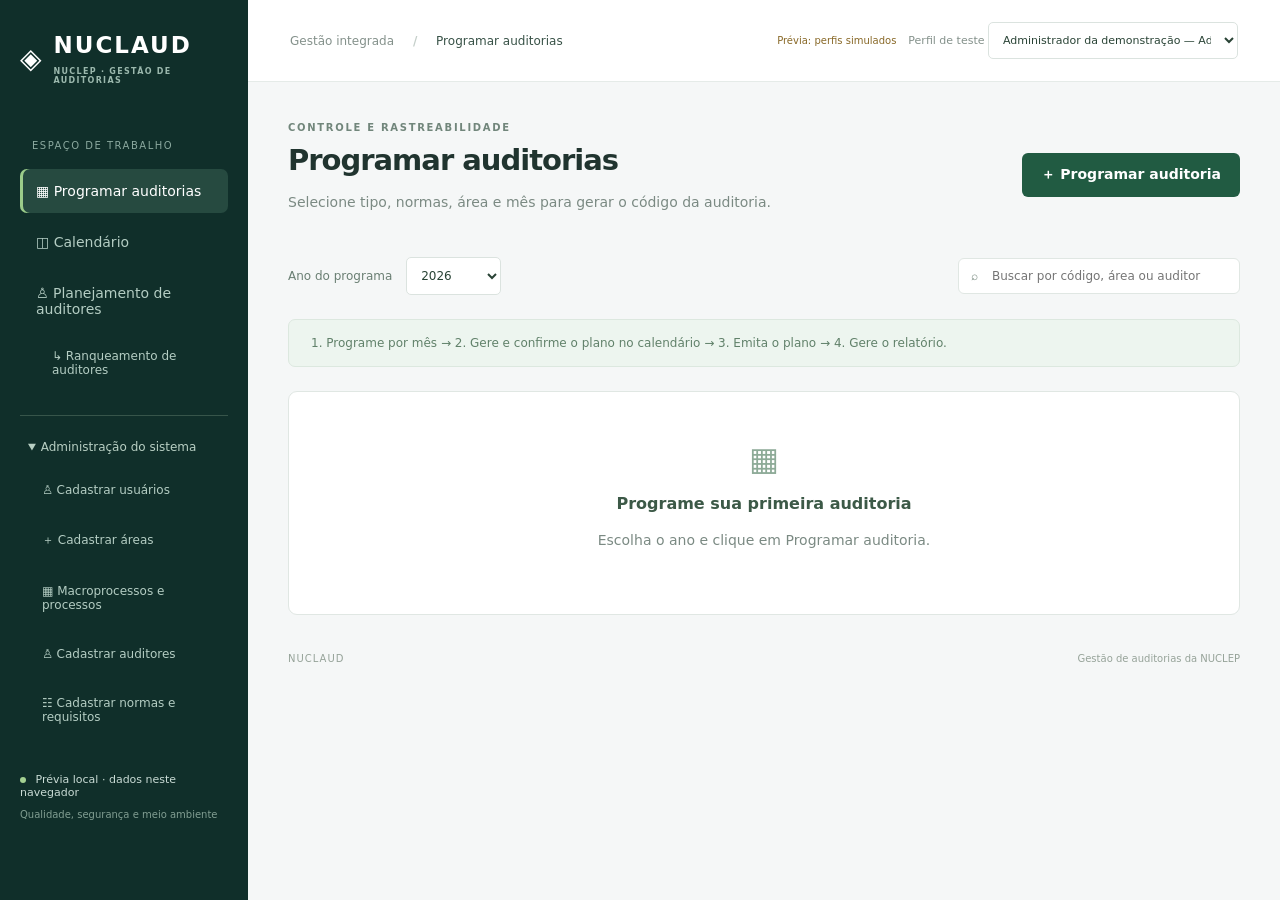
==== index.html @ 2d219d92 "Update NUCLAUD demo from 79e487112616c7c4e8eb3f7d1cf41ae4d2c4b83e" ====
<!doctype html>
<html lang="pt-BR"><head><meta charset="utf-8"><meta name="viewport" content="width=device-width,initial-scale=1"><title>NUCLAUD · NUCLEP</title><style>:root{font-family:'DM Sans',system-ui,sans-serif;color:#20342f;background:#f5f7f7;font-size:14px}*{box-sizing:border-box}body{margin:0}button,input,select,textarea{font:inherit}button{cursor:pointer}aside{position:fixed;width:248px;inset:0 auto 0 0;background:#102f2a;color:#c9dbd5;padding:32px 20px}.brand{display:flex;gap:12px;align-items:center;font-size:28px;color:#fff;text-decoration:none;font-weight:700}.brand>span{font-size:23px;letter-spacing:2px}.brand small{display:block;font-size:8px;letter-spacing:1.3px;margin-top:9px;color:#9bb8ad}.nav-label{font-size:10px;letter-spacing:1.5px;margin:55px 12px 18px;color:#8ba99f}nav button{display:block;border:0;background:none;color:#b4cdc3;width:100%;text-align:left;padding:14px 16px;border-radius:7px;margin:7px 0}nav button.active{background:#264a40;color:#fff;box-shadow:inset 3px 0 #9bcc8a}.sidebar-bottom{position:absolute;bottom:30px;left:24px;font-size:11px}.sidebar-bottom small{display:block;color:#819e92;font-size:10px;margin-top:10px}.dot{display:inline-block;width:6px;height:6px;border-radius:50%;background:#a4d192;margin-right:6px}main{margin-left:248px}header{height:82px;background:white;border-bottom:1px solid #e5ebe8;padding:0 42px;display:flex;align-items:center;justify-content:space-between;color:#84918b;font-size:12px}header b{margin:0 15px;color:#c5cfca}#breadcrumb{color:#385247}.company{display:flex;align-items:center;gap:18px;font-weight:700;letter-spacing:2px;color:#284b3b}.avatar{background:#eaf1eb;border-radius:50%;padding:12px;font-size:11px;letter-spacing:0}.content{max-width:1500px;margin:auto;padding:40px}.heading{display:flex;align-items:center;justify-content:space-between;gap:20px}.eyebrow{color:#71867b;letter-spacing:1.7px;font-size:10px;font-weight:700}h1{font-size:29px;letter-spacing:-1px;margin:10px 0}p{color:#7b8a83;line-height:1.6}.primary{background:#215b42;color:white;border:0;border-radius:6px;padding:13px 19px;font-weight:600}.secondary{background:white;border:1px solid #dce4df;padding:10px 16px;border-radius:6px;color:#456052}.toolbar{display:flex;justify-content:space-between;align-items:center;margin:30px 0 24px;font-size:12px;color:#6a7f73}.toolbar select{margin-left:10px;min-width:95px}.search{background:#fff;border:1px solid #e0e7e3;border-radius:6px;padding:0 12px}.search input{border:0;width:245px}input,select,textarea{padding:10px;border:1px solid #dbe3df;border-radius:5px;background:#fff;color:#294335;max-width:100%}input:focus,select:focus,textarea:focus{outline:2px solid #9dc5ac}.stats{display:grid;grid-template-columns:repeat(4,1fr);gap:18px;margin-bottom:30px}.stat,.panel,.month{background:white;border:1px solid #e0e7e3;border-radius:9px}.stat{padding:22px}.stat label{color:#738378;font-size:12px}.stat strong{display:block;font-size:34px;margin:15px 0 6px;letter-spacing:-1px}.stat small{color:#8c9b92;font-size:11px}.stat .icon{float:right;color:#54836a;background:#edf4ef;padding:7px;border-radius:6px}.panel{overflow:hidden;margin-bottom:24px}.panel-head{display:flex;justify-content:space-between;align-items:center;padding:22px 24px;border-bottom:1px solid #edf0ee}.panel h2{font-size:16px;margin:0}.panel-head span{font-size:11px;color:#7f9185}table{width:100%;border-collapse:collapse;text-align:left}th{font-size:10px;letter-spacing:.7px;text-transform:uppercase;background:#fafcfb;color:#819186;padding:14px 22px}td{padding:20px 22px;border-top:1px solid #edf1ee;font-size:12px}td strong{display:block;color:#2d4939;margin-bottom:7px}td small{color:#849288}.tag{display:inline-block;background:#edf3ef;color:#547260;padding:5px 8px;border-radius:5px;font-size:10px;margin:2px}.tag.Programada{background:#edf0fa;color:#6475ac}.tag.Planejada{background:#fff4db;color:#a27c2b}.tag.Concluída{background:#eaf4eb;color:#418558}.text-button{border:0;background:none;color:#326d4b;font-weight:600;padding:7px}.empty{text-align:center;padding:48px 20px;color:#7c8e82}.empty .symbol{font-size:32px;color:#8daa97;margin-bottom:14px}.empty h3{color:#3c5947;font-size:16px}.months{display:grid;grid-template-columns:repeat(3,1fr);gap:18px}.month{padding:19px;min-height:145px}.month h3{margin:0 0 17px;font-size:14px}.month small{color:#8b9a90}.audit-card{display:block;width:100%;text-align:left;background:#f2f6f3;border:0;border-left:3px solid #7fa98b;padding:12px;margin:10px 0;color:#385b44;border-radius:3px}.audit-card small{display:block;margin-top:6px}.detail{padding:25px;display:grid;grid-template-columns:1fr 1fr;gap:22px}.detail label{display:block;color:#819186;font-size:11px;margin-bottom:7px}.detail p{margin:0;color:#38503f;white-space:pre-wrap}.detail .wide{grid-column:1/-1}.notice{padding:16px 22px;border:1px solid #dce8df;background:#edf5ef;border-radius:7px;color:#61816a;font-size:12px;margin-bottom:24px}footer{display:flex;justify-content:space-between;font-size:10px;color:#96a399;margin-top:38px;letter-spacing:1px}footer span{letter-spacing:0}dialog{border:0;border-radius:12px;width:740px;max-width:95vw;padding:28px;box-shadow:0 30px 100px #102f2a33}dialog::backdrop{background:#102f2a88}.modal-head{display:flex;justify-content:space-between;align-items:center;margin-bottom:25px}h2{margin:9px 0}.modal-head button{border:0;background:none;font-size:25px;color:#7a8e80}#fields{display:grid;grid-template-columns:1fr 1fr;gap:17px}#fields label{display:flex;flex-direction:column;gap:8px;font-size:12px;color:#506d59}#fields .wide{grid-column:1/-1}textarea{resize:vertical;min-height:85px}.checks{display:flex;flex-wrap:wrap;gap:14px}.checks label{flex-direction:row!important;align-items:center}#error{color:#b44545}.actions{display:flex;justify-content:flex-end;gap:10px;margin-top:24px}#toast{position:fixed;bottom:25px;right:25px;background:#215b42;color:white;border-radius:7px;padding:15px;display:none}.table-wrap{overflow:auto}@media(max-width:1000px){aside{width:200px}.brand>span{font-size:18px}main{margin-left:200px}.content{padding:25px}.stats{grid-template-columns:repeat(2,1fr)}.months{grid-template-columns:repeat(2,1fr)}}@media(max-width:650px){aside{position:static;width:100%;padding:18px}.nav-label,.sidebar-bottom{display:none}nav{display:flex;flex-wrap:wrap;margin-top:15px}nav button{width:auto;font-size:11px;padding:10px}.brand small{font-size:8px}main{margin:0}header{height:55px;padding:15px}.content{padding:20px}.heading{align-items:flex-start}h1{font-size:23px}.heading .primary{font-size:11px;padding:12px;white-space:nowrap}.toolbar{gap:10px;flex-wrap:wrap}.search input{width:210px}.months{grid-template-columns:1fr}.stat{padding:15px}.detail{grid-template-columns:1fr}#fields{grid-template-columns:1fr}#fields .wide{grid-column:auto}}@media print{aside,header,.toolbar,.heading button,footer,.text-button{display:none}main{margin:0}.content{padding:0}.panel{break-inside:avoid}body{background:white}}
button:disabled{opacity:.4;cursor:not-allowed}.calendar-item{border-top:1px solid #e7eee9;padding:6px 0 12px}.calendar-item .text-button{font-size:11px}.detail-actions{display:flex;flex-wrap:wrap;gap:8px;justify-content:flex-end}#print-document{display:none}@media print{body.printing-document aside,body.printing-document main,body.printing-document dialog,body.printing-document #toast{display:none!important}body.printing-document #print-document{display:block;padding:20px}#print-document pre{font:14px system-ui;white-space:pre-wrap;line-height:1.7}#print-document td{white-space:pre-wrap}}
.catalog-row{padding:18px 24px;border-top:1px solid #edf1ee}.requirement-options label{display:flex!important;flex-direction:row!important;align-items:flex-start;margin:12px 0}.requirement-options input{margin:3px 5px 0 0}#registered-selections{background:#f7faf8;padding:18px;border-radius:8px}#registered-selections>label{margin-bottom:18px}.checks{margin-bottom:15px}
.qualification-row{border:1px solid #dce6df;border-radius:6px;padding:14px;margin:12px 0;display:flex;flex-wrap:wrap;gap:25px}.qualification-row legend{font-weight:600;color:#385b44}.qualification-row label{flex-direction:row!important;align-items:center}
.multi-field{min-width:0}.field-label{display:block;font-size:12px;color:#506d59;margin-bottom:8px}.multi-field details{border:1px solid #dbe3df;border-radius:5px;background:white}.multi-field summary{padding:12px;cursor:pointer;line-height:1.5;overflow-wrap:anywhere;color:#294335;font-size:13px}.multi-options{max-height:220px;overflow:auto;border-top:1px solid #e2e9e5;padding:10px}.multi-options label{display:flex!important;flex-direction:row!important;align-items:center;padding:8px 3px}.multi-options p{font-size:12px}
.inline-register{padding:24px;border-bottom:1px solid #e1e9e4;background:#f7faf8}.inline-register>label{display:block;font-size:12px;font-weight:600;margin-bottom:10px}.inline-register>div{display:flex;gap:12px;align-items:center;flex-wrap:wrap}.inline-register input{flex:1;min-width:180px}.inline-register p{margin:10px 0 0;color:#326f4b;min-height:20px;font-size:12px}.inline-register .form-error{color:#b44545}
.period-row{display:grid;grid-template-columns:1.4fr 1fr 1fr auto;align-items:end;gap:12px;border:1px solid #dce6df;border-radius:6px;padding:14px;margin-bottom:12px}.period-row label{display:flex;flex-direction:column;gap:8px;font-size:12px}.period-row input{min-width:0;width:100%}nav button.subnav{padding-left:32px;font-size:12px;margin-top:-3px}.panel-head{gap:15px;flex-wrap:wrap}@media(max-width:650px){.period-row{grid-template-columns:1fr 1fr}.period-row label:first-child{grid-column:1/-1}}
.requirement-options{max-height:270px;overflow:auto;border:1px solid #dce6df;border-radius:5px;padding:8px;margin-top:10px}.requirement-options label[hidden]{display:none!important}#requirement-search{width:100%;margin:4px 0}details.catalog-row summary{cursor:pointer;font-weight:600}
[hidden]{display:none!important}#admin-menu{margin-top:24px;border-top:1px solid #37554a;padding-top:16px}#admin-menu>summary{font-size:12px;color:#b8cfc3;cursor:pointer;padding:8px}#admin-menu button{font-size:12px;padding-left:22px}.identity-controls{display:flex;align-items:center;gap:12px;font-size:12px;flex-wrap:wrap}.identity-controls label{font-size:11px}.identity-controls select{max-width:250px}.demo-label{color:#886827;font-size:10px}.auth-form{padding:28px;max-width:520px}.auth-form label{display:flex;flex-direction:column;gap:8px;margin-bottom:18px}#auth-error{color:#b44545}.sidebar-bottom{position:static;margin-top:35px}aside{overflow:auto}.notice code{user-select:all;font-size:15px}
.finding-list{padding:22px}.finding-card{border:1px solid #d9e3dc;border-radius:7px;margin-bottom:18px;overflow:hidden}.finding-card-heading{display:flex;justify-content:space-between;gap:12px;background:#edf3ef;padding:13px 16px;color:#294b37;font-size:12px}.finding-field{padding:12px 16px;border-top:1px solid #edf1ee}.finding-field h4{margin:0 0 7px;font-size:11px;color:#5b7363}.finding-field p{white-space:pre-wrap;overflow-wrap:anywhere;margin:0;color:#294335}#finding-details label{margin-bottom:15px}#finding-details .multi-field{margin-bottom:18px}
@page{size:A4;margin:16mm 14mm}
@media print{
 html,body{background:#fff!important;color:#172b22!important;font-family:Arial,Helvetica,sans-serif!important;-webkit-print-color-adjust:exact;print-color-adjust:exact}
 body.printing-document>aside,body.printing-document>main,body.printing-document>dialog,body.printing-document>#toast{display:none!important}
 body.printing-document #print-document{display:block!important;width:auto!important;margin:0!important;padding:0!important}
 .audit-document{font:10pt/1.45 Arial,Helvetica,sans-serif;color:#172b22;overflow-wrap:anywhere}
 .audit-document p{color:#243a2d;line-height:1.45;margin:5px 0 10px}
 .doc-header{display:grid;grid-template-columns:minmax(0,1fr) 55mm;gap:8mm;padding:0 0 4mm;border-bottom:2px solid #215b42;margin-bottom:5mm;break-inside:avoid}
 .doc-brand{font-size:17pt;font-weight:700;letter-spacing:1px;color:#215b42}.doc-brand span{font-size:9pt;letter-spacing:2px;margin-left:5mm;color:#65786b}
 .audit-document h1{font-size:19pt;line-height:1.2;margin:4mm 0 2mm;letter-spacing:-.3px;color:#163d28}
 .doc-reference{text-align:right;display:flex;flex-direction:column;gap:2mm;padding-top:2mm}.doc-reference strong{font-size:11pt}.doc-reference span{font-size:9pt;color:#54705b}.doc-reference small{font-size:8pt;color:#6d7d72}
 .doc-section{margin:0 0 2mm}.doc-section>h2{font-size:12pt;color:#215b42;background:#edf3ef;padding:1.5mm 3mm;border-left:3px solid #215b42;margin:0 0 2mm;break-after:avoid}
 .doc-info{display:grid;grid-template-columns:minmax(0,1fr) minmax(0,1fr);gap:2mm 7mm;margin:0}.doc-info>div{break-inside:avoid;min-width:0}.doc-info dt{font-size:8pt;font-weight:bold;text-transform:uppercase;letter-spacing:.3px;color:#5a7161;margin-bottom:1mm}.doc-info dd{white-space:pre-wrap;font-size:10pt;margin:0;overflow-wrap:anywhere}
 .doc-table{width:100%;table-layout:fixed;border-collapse:collapse;margin:2mm 0 3mm}.doc-table thead{display:table-header-group}.doc-table th{padding:2mm;font-size:8pt;letter-spacing:.3px;background:#edf3ef;color:#3c5945;border:1px solid #d7e0da}.doc-table td{padding:2mm;font-size:9pt;border:1px solid #d7e0da;color:#243a2d;white-space:normal!important}.doc-table tr{break-inside:avoid}
 .doc-requirements{padding-left:5mm;margin:0}.doc-requirements li{padding:0 0 1mm;break-inside:avoid;line-height:1.5}
 .doc-counts{display:flex;flex-wrap:wrap;gap:2mm 5mm;font-size:8pt;padding:0 0 3mm;color:#546d5b}
 .audit-document .finding-card{border:1px solid #cbd9cf;border-radius:0;margin:0 0 5mm;break-inside:avoid;overflow:visible}.audit-document .finding-card-heading{background:#edf3ef;padding:2.5mm 3mm;font-size:9pt;break-after:avoid}.audit-document .finding-field{padding:2.5mm 3mm}.audit-document .finding-field h4{font-size:8pt;font-weight:bold;margin:0 0 1mm;break-after:avoid;color:#4c6755}.audit-document .finding-field p{font-size:9.5pt;white-space:pre-wrap;margin:0;orphans:3;widows:3}
 .doc-text{white-space:pre-wrap;orphans:3;widows:3}.doc-footer{border-top:1px solid #cbd9cf;margin-top:3mm;padding-top:2mm;display:flex;justify-content:space-between;gap:4mm;font-size:8pt;color:#637b6a;break-inside:avoid}
}

@media print{.doc-signature{margin:8mm 0 4mm;display:flex;flex-direction:column;align-items:center;gap:2mm;break-inside:avoid;font-size:9pt}.doc-signature>div{width:90mm;border-top:1px solid #456052}.doc-signature>span{font-size:8pt}}
.multi-done{display:block;margin:8px auto}.checks input[type=radio]{accent-color:#215b42}

.finding-heading-label{display:flex;align-items:center;gap:5px;flex-wrap:wrap}.finding-card-heading{align-items:center}.report-validation{white-space:pre-wrap;color:#953a32;border-color:#d7a29b;background:#fff3f0}#fields .finding-list{padding:0}#fields .finding-heading-label{flex-direction:row}
@media print{.finding-card-heading button{display:none!important}}

.finding-actions{display:flex;flex-wrap:wrap;gap:4px}.text-button.danger{color:#a03329}.calendar-legend{display:flex;flex-wrap:wrap;gap:10px;margin:0 0 20px;font-size:11px}.calendar-legend>span{padding:9px 12px;border-radius:5px}.audit-color-quality{background:#dfedff;color:#174b80;border-left-color:#4083c4}.audit-color-nuclear{background:#ffead5;color:#844414;border-left-color:#d77c28}.audit-color-sms{background:#def0df;color:#275a32;border-left-color:#4e995d}.audit-color-asme{background:#fff3bf;color:#705a0c;border-left-color:#c5a728}.audit-color-completed{background:#e1e3e6;color:#49515a;border-left-color:#818995}.audit-card small{color:inherit;opacity:.85}@media print{.finding-actions{display:none!important}}

.calendar-filter{display:flex;align-items:center;gap:12px;flex-wrap:wrap;margin-bottom:20px}.calendar-filter label{font-weight:600;font-size:12px}
</style></head>
<body><aside><a class="brand" href="#">◈ <span>NUCLAUD<small>NUCLEP · GESTÃO DE AUDITORIAS</small></span></a><div class="nav-label">ESPAÇO DE TRABALHO</div><nav><button data-admin-only data-view="schedule" class="active">▦ Programar auditorias</button><button data-view="calendar">◫ Calendário</button><button data-admin-only data-view="planning">♙ Planejamento de auditores</button><button data-admin-only data-view="ranking" class="subnav">↳ Ranqueamento de auditores</button><details id="admin-menu" data-admin-only open><summary>Administração do sistema</summary><button data-view="users">♙ Cadastrar usuários</button><button data-view="areas">＋ Cadastrar áreas</button><button data-view="processes">▦ Macroprocessos e processos</button><button data-view="auditors">♙ Cadastrar auditores</button><button data-view="requirements">☷ Cadastrar normas e requisitos</button></details></nav><div class="sidebar-bottom"><span class="dot"></span> Prévia local · dados neste navegador<small>Qualidade, segurança e meio ambiente</small></div></aside>
<main><header><span>Gestão integrada <b>/</b> <span id="breadcrumb">Visão geral</span></span><div id="identity-controls" class="identity-controls"></div></header><section class="content"><div class="heading"><div><div class="eyebrow">CONTROLE E RASTREABILIDADE</div><h1 id="page-title">Visão geral das auditorias</h1><p id="subtitle">Do planejamento à constatação, tudo em um só lugar.</p></div><button class="primary" id="new-audit">＋ Programar auditoria</button></div><div class="toolbar"><label>Ano do programa <select id="year"></select></label><label class="search">⌕ <input id="search" placeholder="Buscar por código, área ou auditor"></label></div><div id="app" aria-live="polite"></div><footer>NUCLAUD <span>Gestão de auditorias da NUCLEP</span></footer></section></main>
<dialog id="modal"><form id="form"><div class="modal-head"><div><div class="eyebrow">NUCLAUD</div><h2 id="modal-title"></h2></div><button type="button" class="close" aria-label="Fechar">×</button></div><div id="fields"></div><p id="error" role="alert"></p><div class="actions"><button type="button" class="close secondary">Cancelar</button><button class="primary" type="submit">Salvar registro</button></div></form></dialog><div id="toast" role="status"></div><section id="print-document"></section><script>(function(root){
  function canManage(user,audit){return !!user&&(user.role==='admin'||user.auditor_id!=null&&Number((audit.plan||audit).lead_id)===Number(user.auditor_id));}
  function checkUpdate(user,previous,updated){
    if(user.role==='admin')return;
    if(previous.status==='Concluída')throw Error('Somente administradores podem alterar um relatório concluído.');
    if(!canManage(user,previous))throw Error('Você só pode gerar planos e relatórios das auditorias em que é líder.');
    const oldPlan=previous.plan||previous,newPlan=updated.plan;
    if(newPlan){const dates=new Set(['date','periods','confirmed']);const keys=previous.plan?new Set([...Object.keys(oldPlan),...Object.keys(newPlan)]):new Set(Object.keys(newPlan));for(const key of keys)if(!dates.has(key)&&JSON.stringify(oldPlan[key])!==JSON.stringify(newPlan[key]))throw Error('O auditor líder só pode alterar os dias e horários do plano.');}
    const allowed=new Set(['plan','report','status','id']);
    for(const key of new Set([...Object.keys(previous),...Object.keys(updated)]))if(!allowed.has(key)&&JSON.stringify(previous[key])!==JSON.stringify(updated[key]))throw Error('Somente administradores podem alterar a programação.');
    if(!updated.plan||Number(updated.plan.lead_id)!==Number(user.auditor_id))throw Error('O usuário não pode transferir a liderança da auditoria.');
  }
  const api={canManage,checkUpdate};root.NuclaudAccess=api;if(typeof module!=='undefined')module.exports=api;
})(globalThis);
</script><script>globalThis.NUCLAUD_REQUIREMENT_CATALOG={
  "retrieved_on": "2026-10-21",
  "excluded_norms": [
    "ASME III",
    "Secretaria Naval"
  ],
  "batches": [
    {
      "norm": "ISO 9001:2015",
      "edition": "2015",
      "source": "https://webstore.ansi.org/preview-pages/ISO/preview_ISO+9001-2015.pdf",
      "source_sha256": "f0eedd04bf17c86a3222410baf7a532f912eb1ef13ae6dc1af3fbb879c9cb3e2",
      "scope": "Códigos das seções 4 a 10 e subseções presentes no sumário da prévia oficial; não inclui subdivisões que não aparecem no sumário.",
      "codes": [
        "4",
        "4.1",
        "4.2",
        "4.3",
        "4.4",
        "5",
        "5.1",
        "5.1.1",
        "5.1.2",
        "5.2",
        "5.2.1",
        "5.2.2",
        "5.3",
        "6",
        "6.1",
        "6.2",
        "6.3",
        "7",
        "7.1",
        "7.1.1",
        "7.1.2",
        "7.1.3",
        "7.1.4",
        "7.1.5",
        "7.1.6",
        "7.2",
        "7.3",
        "7.4",
        "7.5",
        "7.5.1",
        "7.5.2",
        "7.5.3",
        "8",
        "8.1",
        "8.2",
        "8.2.1",
        "8.2.2",
        "8.2.3",
        "8.2.4",
        "8.3",
        "8.3.1",
        "8.3.2",
        "8.3.3",
        "8.3.4",
        "8.3.5",
        "8.3.6",
        "8.4",
        "8.4.1",
        "8.4.2",
        "8.4.3",
        "8.5",
        "8.5.1",
        "8.5.2",
        "8.5.3",
        "8.5.4",
        "8.5.5",
        "8.5.6",
        "8.6",
        "8.7",
        "9",
        "9.1",
        "9.1.1",
        "9.1.2",
        "9.1.3",
        "9.2",
        "9.3",
        "9.3.1",
        "9.3.2",
        "9.3.3",
        "10",
        "10.1",
        "10.2",
        "10.3"
      ],
      "titles": {
        "4": "Contexto da organização",
        "4.1": "Organização e contexto",
        "4.2": "Partes interessadas",
        "4.3": "Escopo do sistema de gestão da qualidade",
        "4.4": "Sistema de gestão da qualidade e processos",
        "5": "Liderança",
        "5.1": "Liderança e comprometimento",
        "5.1.1": "Comprometimento da liderança — disposições gerais",
        "5.1.2": "Foco no cliente",
        "5.2": "Política da qualidade",
        "5.2.1": "Estabelecimento da política da qualidade",
        "5.2.2": "Comunicação da política da qualidade",
        "5.3": "Papéis, responsabilidades e autoridades",
        "6": "Planejamento",
        "6.1": "Riscos e oportunidades",
        "6.2": "Objetivos da qualidade e planejamento",
        "6.3": "Planejamento de mudanças",
        "7": "Apoio",
        "7.1": "Recursos",
        "7.1.1": "Recursos — disposições gerais",
        "7.1.2": "Pessoas",
        "7.1.3": "Infraestrutura",
        "7.1.4": "Ambiente para operação dos processos",
        "7.1.5": "Recursos de monitoramento e medição",
        "7.1.6": "Conhecimento organizacional",
        "7.2": "Competência",
        "7.3": "Conscientização",
        "7.4": "Comunicação",
        "7.5": "Informação documentada",
        "7.5.1": "Informação documentada — disposições gerais",
        "7.5.2": "Criação e atualização de documentos",
        "7.5.3": "Controle da informação documentada",
        "8": "Operação",
        "8.1": "Planejamento e controle operacional",
        "8.2": "Requisitos de produtos e serviços",
        "8.2.1": "Comunicação com o cliente",
        "8.2.2": "Determinação dos requisitos de produtos e serviços",
        "8.2.3": "Análise crítica dos requisitos de produtos e serviços",
        "8.2.4": "Mudanças nos requisitos de produtos e serviços",
        "8.3": "Projeto e desenvolvimento",
        "8.3.1": "Projeto e desenvolvimento — disposições gerais",
        "8.3.2": "Planejamento do projeto e desenvolvimento",
        "8.3.3": "Entradas de projeto e desenvolvimento",
        "8.3.4": "Controles de projeto e desenvolvimento",
        "8.3.5": "Saídas de projeto e desenvolvimento",
        "8.3.6": "Mudanças de projeto e desenvolvimento",
        "8.4": "Controle de fornecimento externo",
        "8.4.1": "Fornecimento externo — disposições gerais",
        "8.4.2": "Tipo e extensão dos controles de fornecimento",
        "8.4.3": "Informações para provedores externos",
        "8.5": "Produção e prestação de serviços",
        "8.5.1": "Controle da produção e da prestação de serviços",
        "8.5.2": "Identificação e rastreabilidade",
        "8.5.3": "Propriedade de clientes ou provedores externos",
        "8.5.4": "Preservação",
        "8.5.5": "Atividades após a entrega",
        "8.5.6": "Controle de mudanças",
        "8.6": "Liberação de produtos e serviços",
        "8.7": "Controle de saídas não conformes",
        "9": "Avaliação de desempenho",
        "9.1": "Monitoramento, medição, análise e avaliação",
        "9.1.1": "Monitoramento e avaliação — disposições gerais",
        "9.1.2": "Satisfação do cliente",
        "9.1.3": "Análise e avaliação",
        "9.2": "Auditoria interna",
        "9.3": "Análise crítica pela direção",
        "9.3.1": "Análise crítica pela direção — disposições gerais",
        "9.3.2": "Entradas da análise crítica pela direção",
        "9.3.3": "Saídas da análise crítica pela direção",
        "10": "Melhoria",
        "10.1": "Melhoria — disposições gerais",
        "10.2": "Não conformidade e ação corretiva",
        "10.3": "Melhoria contínua"
      },
      "inherited_titles": [],
      "title_note": "Títulos curtos em português, resumidos a partir dos tópicos da fonte. Subitens sem título próprio herdam o tópico superior, com o número do item.",
      "import_key": "9c9315c40c332a27496b87ea40b60011fd035d5028c0b94d50c7383d984d74c1"
    },
    {
      "norm": "ISO 14001",
      "edition": "2015",
      "source": "https://webstore.ansi.org/preview-pages/ISO/preview_ISO+14001-2015.pdf",
      "source_sha256": "1544fdddad84846272ae0fb2e4bb97d71980bec67bfc3eea0c312018924eef98",
      "scope": "Códigos das seções 4 a 10 e subseções presentes no sumário da prévia oficial; não inclui subdivisões que não aparecem no sumário.",
      "codes": [
        "4",
        "4.1",
        "4.2",
        "4.3",
        "4.4",
        "5",
        "5.1",
        "5.2",
        "5.3",
        "6",
        "6.1",
        "6.1.1",
        "6.1.2",
        "6.1.3",
        "6.1.4",
        "6.2",
        "6.2.1",
        "6.2.2",
        "7",
        "7.1",
        "7.2",
        "7.3",
        "7.4",
        "7.4.1",
        "7.4.2",
        "7.4.3",
        "7.5",
        "7.5.1",
        "7.5.2",
        "7.5.3",
        "8",
        "8.1",
        "8.2",
        "9",
        "9.1",
        "9.1.1",
        "9.1.2",
        "9.2",
        "9.2.1",
        "9.2.2",
        "9.3",
        "10",
        "10.1",
        "10.2",
        "10.3"
      ],
      "titles": {
        "4": "Contexto da organização",
        "4.1": "Organização e contexto",
        "4.2": "Partes interessadas",
        "4.3": "Escopo do sistema de gestão ambiental",
        "4.4": "Sistema de gestão ambiental",
        "5": "Liderança",
        "5.1": "Liderança e comprometimento",
        "5.2": "Política ambiental",
        "5.3": "Papéis, responsabilidades e autoridades",
        "6": "Planejamento",
        "6.1": "Riscos e oportunidades",
        "6.1.1": "Riscos e oportunidades — disposições gerais",
        "6.1.2": "Aspectos ambientais",
        "6.1.3": "Obrigações de conformidade",
        "6.1.4": "Planejamento de ações",
        "6.2": "Objetivos ambientais e planejamento",
        "6.2.1": "Objetivos ambientais",
        "6.2.2": "Planejamento para atingir objetivos ambientais",
        "7": "Apoio",
        "7.1": "Recursos",
        "7.2": "Competência",
        "7.3": "Conscientização",
        "7.4": "Comunicação",
        "7.4.1": "Comunicação — disposições gerais",
        "7.4.2": "Comunicação interna",
        "7.4.3": "Comunicação externa",
        "7.5": "Informação documentada",
        "7.5.1": "Informação documentada — disposições gerais",
        "7.5.2": "Criação e atualização de documentos",
        "7.5.3": "Controle da informação documentada",
        "8": "Operação",
        "8.1": "Planejamento e controle operacional",
        "8.2": "Preparação e resposta a emergências",
        "9": "Avaliação de desempenho",
        "9.1": "Monitoramento, medição, análise e avaliação",
        "9.1.1": "Monitoramento e avaliação — disposições gerais",
        "9.1.2": "Avaliação de conformidade",
        "9.2": "Auditoria interna",
        "9.2.1": "Auditoria interna — disposições gerais",
        "9.2.2": "Programa de auditoria interna",
        "9.3": "Análise crítica pela direção",
        "10": "Melhoria",
        "10.1": "Melhoria — disposições gerais",
        "10.2": "Não conformidade e ação corretiva",
        "10.3": "Melhoria contínua"
      },
      "inherited_titles": [],
      "title_note": "Títulos curtos em português, resumidos a partir dos tópicos da fonte. Subitens sem título próprio herdam o tópico superior, com o número do item.",
      "import_key": "9cf1307b395b00e13502c9adc669efe2e243a0d9a3f51a4303334cb886115932"
    },
    {
      "norm": "ISO 45001",
      "edition": "2018",
      "source": "https://webstore.ansi.org/preview-pages/ISO/preview_ISO+45001-2018.pdf",
      "source_sha256": "27612e0ef51607f56067b8e0feb9133734e22305e177955d7fa31dd282c5a218",
      "scope": "Códigos das seções 4 a 10 e subseções presentes no sumário da prévia oficial; não inclui subdivisões que não aparecem no sumário.",
      "codes": [
        "4",
        "4.1",
        "4.2",
        "4.3",
        "4.4",
        "5",
        "5.1",
        "5.2",
        "5.3",
        "5.4",
        "6",
        "6.1",
        "6.1.1",
        "6.1.2",
        "6.1.3",
        "6.1.4",
        "6.2",
        "6.2.1",
        "6.2.2",
        "7",
        "7.1",
        "7.2",
        "7.3",
        "7.4",
        "7.4.1",
        "7.4.2",
        "7.4.3",
        "7.5",
        "7.5.1",
        "7.5.2",
        "7.5.3",
        "8",
        "8.1",
        "8.1.1",
        "8.1.2",
        "8.1.3",
        "8.1.4",
        "8.2",
        "9",
        "9.1",
        "9.1.1",
        "9.1.2",
        "9.2",
        "9.2.1",
        "9.2.2",
        "9.3",
        "10",
        "10.1",
        "10.2",
        "10.3"
      ],
      "titles": {
        "4": "Contexto da organização",
        "4.1": "Organização e contexto",
        "4.2": "Trabalhadores e outras partes interessadas",
        "4.3": "Escopo do sistema de gestão de SST",
        "4.4": "Sistema de gestão de SST",
        "5": "Liderança e participação dos trabalhadores",
        "5.1": "Liderança e comprometimento",
        "5.2": "Política de SST",
        "5.3": "Papéis, responsabilidades e autoridades",
        "5.4": "Consulta e participação dos trabalhadores",
        "6": "Planejamento",
        "6.1": "Riscos e oportunidades",
        "6.1.1": "Riscos e oportunidades — disposições gerais",
        "6.1.2": "Identificação de perigos e avaliação de riscos e oportunidades",
        "6.1.3": "Requisitos legais e outros requisitos",
        "6.1.4": "Planejamento de ações",
        "6.2": "Objetivos de SST e planejamento",
        "6.2.1": "Objetivos de SST",
        "6.2.2": "Planejamento para atingir objetivos de SST",
        "7": "Apoio",
        "7.1": "Recursos",
        "7.2": "Competência",
        "7.3": "Conscientização",
        "7.4": "Comunicação",
        "7.4.1": "Comunicação — disposições gerais",
        "7.4.2": "Comunicação interna",
        "7.4.3": "Comunicação externa",
        "7.5": "Informação documentada",
        "7.5.1": "Informação documentada — disposições gerais",
        "7.5.2": "Criação e atualização de documentos",
        "7.5.3": "Controle da informação documentada",
        "8": "Operação",
        "8.1": "Planejamento e controle operacional",
        "8.1.1": "Controle operacional — disposições gerais",
        "8.1.2": "Eliminação de perigos e redução de riscos de SST",
        "8.1.3": "Gestão de mudanças",
        "8.1.4": "Aquisição",
        "8.2": "Preparação e resposta a emergências",
        "9": "Avaliação de desempenho",
        "9.1": "Monitoramento, medição, análise e avaliação",
        "9.1.1": "Monitoramento e avaliação — disposições gerais",
        "9.1.2": "Avaliação de conformidade",
        "9.2": "Auditoria interna",
        "9.2.1": "Auditoria interna — disposições gerais",
        "9.2.2": "Programa de auditoria interna",
        "9.3": "Análise crítica pela direção",
        "10": "Melhoria",
        "10.1": "Melhoria — disposições gerais",
        "10.2": "Incidentes, não conformidades e ações corretivas",
        "10.3": "Melhoria contínua"
      },
      "inherited_titles": [],
      "title_note": "Títulos curtos em português, resumidos a partir dos tópicos da fonte. Subitens sem título próprio herdam o tópico superior, com o número do item.",
      "import_key": "99ec727b80ef96bf1d9fafe545d1688218e9153c52af20ca52950dd546ba92cd"
    },
    {
      "norm": "ANSN 1.16",
      "edition": "Abril/2000 — Portaria CNEN 17/00; documento atualmente publicado como ANSN 1.16",
      "source": "https://www.gov.br/cnen/pt-br/acesso-rapido/normas/grupo-1/ansn-1-16-garantia-da-qualidade-para-a-seguranca-de-usinas-nucleoeletricas-e-outras-instalacoes.pdf",
      "source_sha256": "6915c6a00315d73e139472cc0ff8872795dbb693e0be40bea6f5f29388ff41c8",
      "scope": "Subseções numéricas 4.1 a 4.13 e seus desdobramentos identificados no PDF oficial.",
      "codes": [
        "4.1",
        "4.1.1",
        "4.1.1.1",
        "4.1.1.2",
        "4.1.1.3",
        "4.1.1.4",
        "4.1.2",
        "4.1.2.1",
        "4.1.2.2",
        "4.1.2.3",
        "4.1.2.4",
        "4.1.2.5",
        "4.1.2.6",
        "4.1.2.7",
        "4.1.2.8",
        "4.1.2.9",
        "4.1.2.10",
        "4.1.3",
        "4.1.3.1",
        "4.1.3.2",
        "4.1.3.3",
        "4.1.4",
        "4.1.4.1",
        "4.1.4.2",
        "4.1.5",
        "4.1.5.1",
        "4.2",
        "4.2.1",
        "4.2.2",
        "4.2.3",
        "4.2.4",
        "4.2.4.1",
        "4.2.5",
        "4.3",
        "4.3.1",
        "4.3.1.1",
        "4.3.1.2",
        "4.3.1.3",
        "4.3.1.4",
        "4.3.1.5",
        "4.3.2",
        "4.3.2.1",
        "4.3.3",
        "4.3.3.1",
        "4.3.3.2",
        "4.3.3.3",
        "4.4",
        "4.4.1",
        "4.4.1.1",
        "4.4.1.2",
        "4.4.1.3",
        "4.4.2",
        "4.4.2.1",
        "4.4.2.2",
        "4.4.2.3",
        "4.4.3",
        "4.4.3.1",
        "4.4.3.2",
        "4.4.3.3",
        "4.4.3.4",
        "4.4.3.5",
        "4.5",
        "4.5.1",
        "4.5.1.1",
        "4.5.1.2",
        "4.5.1.3",
        "4.5.1.4",
        "4.5.1.5",
        "4.5.1.6",
        "4.5.2",
        "4.5.2.1",
        "4.5.2.2",
        "4.5.2.3",
        "4.5.3",
        "4.5.3.1",
        "4.5.3.2",
        "4.5.3.3",
        "4.5.3.4",
        "4.5.3.5",
        "4.5.4",
        "4.5.4.1",
        "4.5.4.2",
        "4.5.4.3",
        "4.5.4.4",
        "4.5.4.5",
        "4.5.4.6",
        "4.6",
        "4.6.1",
        "4.6.1.1",
        "4.6.1.2",
        "4.6.2",
        "4.6.2.1",
        "4.6.2.2",
        "4.6.3",
        "4.6.3.1",
        "4.6.3.2",
        "4.6.3.3",
        "4.6.3.4",
        "4.7",
        "4.7.1",
        "4.7.1.1",
        "4.7.1.2",
        "4.7.1.3",
        "4.7.1.4",
        "4.7.2",
        "4.7.2.1",
        "4.7.2.2",
        "4.8",
        "4.8.1",
        "4.8.2",
        "4.8.3",
        "4.9",
        "4.9.1",
        "4.9.1.1",
        "4.9.1.2",
        "4.9.1.3",
        "4.9.1.4",
        "4.9.1.5",
        "4.9.1.6",
        "4.9.2",
        "4.9.2.1",
        "4.9.2.2",
        "4.9.2.3",
        "4.9.2.4",
        "4.9.3",
        "4.9.3.1",
        "4.9.3.2",
        "4.9.3.3",
        "4.9.3.4",
        "4.9.4",
        "4.9.4.1",
        "4.9.4.2",
        "4.9.4.3",
        "4.10",
        "4.10.1",
        "4.10.1.1",
        "4.10.1.2",
        "4.10.1.3",
        "4.10.2",
        "4.10.2.1",
        "4.10.2.2",
        "4.10.2.3",
        "4.10.2.4",
        "4.11",
        "4.11.1",
        "4.11.2",
        "4.11.3",
        "4.12",
        "4.12.1",
        "4.12.1.1",
        "4.12.1.2",
        "4.12.1.3",
        "4.12.2",
        "4.12.2.1",
        "4.12.2.2",
        "4.12.2.3",
        "4.12.2.4",
        "4.12.2.5",
        "4.12.2.6",
        "4.13",
        "4.13.1",
        "4.13.1.1",
        "4.13.1.2",
        "4.13.1.3",
        "4.13.1.4",
        "4.13.1.5",
        "4.13.1.6",
        "4.13.1.7",
        "4.13.2",
        "4.13.2.1",
        "4.13.2.2"
      ],
      "titles": {
        "4.1": "Sistemas de garantia da qualidade",
        "4.1.1": "Obrigatoriedades e responsabilidades",
        "4.1.1.1": "Obrigatoriedades e responsabilidades — item 4.1.1.1",
        "4.1.1.2": "Obrigatoriedades e responsabilidades — item 4.1.1.2",
        "4.1.1.3": "Obrigatoriedades e responsabilidades — item 4.1.1.3",
        "4.1.1.4": "Obrigatoriedades e responsabilidades — item 4.1.1.4",
        "4.1.2": "Diretrizes básicas",
        "4.1.2.1": "Diretrizes básicas — item 4.1.2.1",
        "4.1.2.2": "Diretrizes básicas — item 4.1.2.2",
        "4.1.2.3": "Diretrizes básicas — item 4.1.2.3",
        "4.1.2.4": "Diretrizes básicas — item 4.1.2.4",
        "4.1.2.5": "Diretrizes básicas — item 4.1.2.5",
        "4.1.2.6": "Diretrizes básicas — item 4.1.2.6",
        "4.1.2.7": "Diretrizes básicas — item 4.1.2.7",
        "4.1.2.8": "Diretrizes básicas — item 4.1.2.8",
        "4.1.2.9": "Diretrizes básicas — item 4.1.2.9",
        "4.1.2.10": "Diretrizes básicas — item 4.1.2.10",
        "4.1.3": "Idioma",
        "4.1.3.1": "Idioma — item 4.1.3.1",
        "4.1.3.2": "Idioma — item 4.1.3.2",
        "4.1.3.3": "Idioma — item 4.1.3.3",
        "4.1.4": "Procedimentos, instruções e desenhos",
        "4.1.4.1": "Procedimentos, instruções e desenhos — item 4.1.4.1",
        "4.1.4.2": "Procedimentos, instruções e desenhos — item 4.1.4.2",
        "4.1.5": "Avaliação pela gerência",
        "4.1.5.1": "Avaliação pela gerência — item 4.1.5.1",
        "4.2": "Programas de garantia da qualidade",
        "4.2.1": "Programas de garantia da qualidade — item 4.2.1",
        "4.2.2": "Programas de garantia da qualidade — item 4.2.2",
        "4.2.3": "Programas de garantia da qualidade — item 4.2.3",
        "4.2.4": "Programas de garantia da qualidade — item 4.2.4",
        "4.2.4.1": "Programas de garantia da qualidade — item 4.2.4.1",
        "4.2.5": "Programas de garantia da qualidade — item 4.2.5",
        "4.3": "Organização",
        "4.3.1": "Responsabilidades, autoridades e comunicações",
        "4.3.1.1": "Responsabilidades, autoridades e comunicações — item 4.3.1.1",
        "4.3.1.2": "Responsabilidades, autoridades e comunicações — item 4.3.1.2",
        "4.3.1.3": "Responsabilidades, autoridades e comunicações — item 4.3.1.3",
        "4.3.1.4": "Responsabilidades, autoridades e comunicações — item 4.3.1.4",
        "4.3.1.5": "Responsabilidades, autoridades e comunicações — item 4.3.1.5",
        "4.3.2": "Interfaces organizacionais",
        "4.3.2.1": "Interfaces organizacionais — item 4.3.2.1",
        "4.3.3": "Seleção e treinamento de pessoal",
        "4.3.3.1": "Seleção e treinamento de pessoal — item 4.3.3.1",
        "4.3.3.2": "Seleção e treinamento de pessoal — item 4.3.3.2",
        "4.3.3.3": "Seleção e treinamento de pessoal — item 4.3.3.3",
        "4.4": "Controle de documentos",
        "4.4.1": "Preparação, análise e aprovação de documentos",
        "4.4.1.1": "Preparação, análise e aprovação de documentos — item 4.4.1.1",
        "4.4.1.2": "Preparação, análise e aprovação de documentos — item 4.4.1.2",
        "4.4.1.3": "Preparação, análise e aprovação de documentos — item 4.4.1.3",
        "4.4.2": "Liberação e distribuição de documentos",
        "4.4.2.1": "Liberação e distribuição de documentos — item 4.4.2.1",
        "4.4.2.2": "Liberação e distribuição de documentos — item 4.4.2.2",
        "4.4.2.3": "Liberação e distribuição de documentos — item 4.4.2.3",
        "4.4.3": "Controle de alterações em documentos",
        "4.4.3.1": "Controle de alterações em documentos — item 4.4.3.1",
        "4.4.3.2": "Controle de alterações em documentos — item 4.4.3.2",
        "4.4.3.3": "Controle de alterações em documentos — item 4.4.3.3",
        "4.4.3.4": "Controle de alterações em documentos — item 4.4.3.4",
        "4.4.3.5": "Controle de alterações em documentos — item 4.4.3.5",
        "4.5": "Controle de projeto",
        "4.5.1": "Requisitos gerais de projeto",
        "4.5.1.1": "Requisitos gerais de projeto — item 4.5.1.1",
        "4.5.1.2": "Requisitos gerais de projeto — item 4.5.1.2",
        "4.5.1.3": "Requisitos gerais de projeto — item 4.5.1.3",
        "4.5.1.4": "Requisitos gerais de projeto — item 4.5.1.4",
        "4.5.1.5": "Requisitos gerais de projeto — item 4.5.1.5",
        "4.5.1.6": "Requisitos gerais de projeto — item 4.5.1.6",
        "4.5.2": "Interfaces de projeto",
        "4.5.2.1": "Interfaces de projeto — item 4.5.2.1",
        "4.5.2.2": "Interfaces de projeto — item 4.5.2.2",
        "4.5.2.3": "Interfaces de projeto — item 4.5.2.3",
        "4.5.3": "Verificação de projeto",
        "4.5.3.1": "Verificação de projeto — item 4.5.3.1",
        "4.5.3.2": "Verificação de projeto — item 4.5.3.2",
        "4.5.3.3": "Verificação de projeto — item 4.5.3.3",
        "4.5.3.4": "Verificação de projeto — item 4.5.3.4",
        "4.5.3.5": "Verificação de projeto — item 4.5.3.5",
        "4.5.4": "Alterações de projeto",
        "4.5.4.1": "Alterações de projeto — item 4.5.4.1",
        "4.5.4.2": "Alterações de projeto — item 4.5.4.2",
        "4.5.4.3": "Alterações de projeto — item 4.5.4.3",
        "4.5.4.4": "Alterações de projeto — item 4.5.4.4",
        "4.5.4.5": "Alterações de projeto — item 4.5.4.5",
        "4.5.4.6": "Alterações de projeto — item 4.5.4.6",
        "4.6": "Controle de aquisições",
        "4.6.1": "Requisitos gerais de aquisições",
        "4.6.1.1": "Requisitos gerais de aquisições — item 4.6.1.1",
        "4.6.1.2": "Requisitos gerais de aquisições — item 4.6.1.2",
        "4.6.2": "Avaliação e seleção de fornecedores",
        "4.6.2.1": "Avaliação e seleção de fornecedores — item 4.6.2.1",
        "4.6.2.2": "Avaliação e seleção de fornecedores — item 4.6.2.2",
        "4.6.3": "Controle de itens e serviços adquiridos",
        "4.6.3.1": "Controle de itens e serviços adquiridos — item 4.6.3.1",
        "4.6.3.2": "Controle de itens e serviços adquiridos — item 4.6.3.2",
        "4.6.3.3": "Controle de itens e serviços adquiridos — item 4.6.3.3",
        "4.6.3.4": "Controle de itens e serviços adquiridos — item 4.6.3.4",
        "4.7": "Controle de materiais",
        "4.7.1": "Identificação e controle de materiais, peças e componentes",
        "4.7.1.1": "Identificação e controle de materiais, peças e componentes — item 4.7.1.1",
        "4.7.1.2": "Identificação e controle de materiais, peças e componentes — item 4.7.1.2",
        "4.7.1.3": "Identificação e controle de materiais, peças e componentes — item 4.7.1.3",
        "4.7.1.4": "Identificação e controle de materiais, peças e componentes — item 4.7.1.4",
        "4.7.2": "Manuseio, armazenagem e embarque",
        "4.7.2.1": "Manuseio, armazenagem e embarque — item 4.7.2.1",
        "4.7.2.2": "Manuseio, armazenagem e embarque — item 4.7.2.2",
        "4.8": "Controle de processos",
        "4.8.1": "Controle de processos — item 4.8.1",
        "4.8.2": "Controle de processos — item 4.8.2",
        "4.8.3": "Controle de processos — item 4.8.3",
        "4.9": "Controle de inspeção e testes",
        "4.9.1": "Programa de inspeção",
        "4.9.1.1": "Programa de inspeção — item 4.9.1.1",
        "4.9.1.2": "Programa de inspeção — item 4.9.1.2",
        "4.9.1.3": "Programa de inspeção — item 4.9.1.3",
        "4.9.1.4": "Programa de inspeção — item 4.9.1.4",
        "4.9.1.5": "Programa de inspeção — item 4.9.1.5",
        "4.9.1.6": "Programa de inspeção — item 4.9.1.6",
        "4.9.2": "Programa de testes",
        "4.9.2.1": "Programa de testes — item 4.9.2.1",
        "4.9.2.2": "Programa de testes — item 4.9.2.2",
        "4.9.2.3": "Programa de testes — item 4.9.2.3",
        "4.9.2.4": "Programa de testes — item 4.9.2.4",
        "4.9.3": "Calibração e controle de equipamentos de teste e medição",
        "4.9.3.1": "Calibração e controle de equipamentos de teste e medição — item 4.9.3.1",
        "4.9.3.2": "Calibração e controle de equipamentos de teste e medição — item 4.9.3.2",
        "4.9.3.3": "Calibração e controle de equipamentos de teste e medição — item 4.9.3.3",
        "4.9.3.4": "Calibração e controle de equipamentos de teste e medição — item 4.9.3.4",
        "4.9.4": "Situação de inspeções, testes e operação de itens",
        "4.9.4.1": "Situação de inspeções, testes e operação de itens — item 4.9.4.1",
        "4.9.4.2": "Situação de inspeções, testes e operação de itens — item 4.9.4.2",
        "4.9.4.3": "Situação de inspeções, testes e operação de itens — item 4.9.4.3",
        "4.10": "Controle de itens não conformes",
        "4.10.1": "Requisitos gerais para itens não conformes",
        "4.10.1.1": "Requisitos gerais para itens não conformes — item 4.10.1.1",
        "4.10.1.2": "Requisitos gerais para itens não conformes — item 4.10.1.2",
        "4.10.1.3": "Requisitos gerais para itens não conformes — item 4.10.1.3",
        "4.10.2": "Avaliação e destinação de itens não conformes",
        "4.10.2.1": "Avaliação e destinação de itens não conformes — item 4.10.2.1",
        "4.10.2.2": "Avaliação e destinação de itens não conformes — item 4.10.2.2",
        "4.10.2.3": "Avaliação e destinação de itens não conformes — item 4.10.2.3",
        "4.10.2.4": "Avaliação e destinação de itens não conformes — item 4.10.2.4",
        "4.11": "Ações corretivas",
        "4.11.1": "Ações corretivas — item 4.11.1",
        "4.11.2": "Ações corretivas — item 4.11.2",
        "4.11.3": "Ações corretivas — item 4.11.3",
        "4.12": "Registros de garantia da qualidade",
        "4.12.1": "Preparação dos registros",
        "4.12.1.1": "Preparação dos registros — item 4.12.1.1",
        "4.12.1.2": "Preparação dos registros — item 4.12.1.2",
        "4.12.1.3": "Preparação dos registros — item 4.12.1.3",
        "4.12.2": "Coleta, arquivo e preservação dos registros",
        "4.12.2.1": "Coleta, arquivo e preservação dos registros — item 4.12.2.1",
        "4.12.2.2": "Coleta, arquivo e preservação dos registros — item 4.12.2.2",
        "4.12.2.3": "Coleta, arquivo e preservação dos registros — item 4.12.2.3",
        "4.12.2.4": "Coleta, arquivo e preservação dos registros — item 4.12.2.4",
        "4.12.2.5": "Coleta, arquivo e preservação dos registros — item 4.12.2.5",
        "4.12.2.6": "Coleta, arquivo e preservação dos registros — item 4.12.2.6",
        "4.13": "Auditorias",
        "4.13.1": "Requisitos gerais de auditorias",
        "4.13.1.1": "Requisitos gerais de auditorias — item 4.13.1.1",
        "4.13.1.2": "Requisitos gerais de auditorias — item 4.13.1.2",
        "4.13.1.3": "Requisitos gerais de auditorias — item 4.13.1.3",
        "4.13.1.4": "Requisitos gerais de auditorias — item 4.13.1.4",
        "4.13.1.5": "Requisitos gerais de auditorias — item 4.13.1.5",
        "4.13.1.6": "Requisitos gerais de auditorias — item 4.13.1.6",
        "4.13.1.7": "Requisitos gerais de auditorias — item 4.13.1.7",
        "4.13.2": "Programação de auditorias",
        "4.13.2.1": "Programação de auditorias — item 4.13.2.1",
        "4.13.2.2": "Programação de auditorias — item 4.13.2.2"
      },
      "inherited_titles": [
        "4.1.1.1",
        "4.1.1.2",
        "4.1.1.3",
        "4.1.1.4",
        "4.1.2.1",
        "4.1.2.2",
        "4.1.2.3",
        "4.1.2.4",
        "4.1.2.5",
        "4.1.2.6",
        "4.1.2.7",
        "4.1.2.8",
        "4.1.2.9",
        "4.1.2.10",
        "4.1.3.1",
        "4.1.3.2",
        "4.1.3.3",
        "4.1.4.1",
        "4.1.4.2",
        "4.1.5.1",
        "4.2.1",
        "4.2.2",
        "4.2.3",
        "4.2.4",
        "4.2.4.1",
        "4.2.5",
        "4.3.1.1",
        "4.3.1.2",
        "4.3.1.3",
        "4.3.1.4",
        "4.3.1.5",
        "4.3.2.1",
        "4.3.3.1",
        "4.3.3.2",
        "4.3.3.3",
        "4.4.1.1",
        "4.4.1.2",
        "4.4.1.3",
        "4.4.2.1",
        "4.4.2.2",
        "4.4.2.3",
        "4.4.3.1",
        "4.4.3.2",
        "4.4.3.3",
        "4.4.3.4",
        "4.4.3.5",
        "4.5.1.1",
        "4.5.1.2",
        "4.5.1.3",
        "4.5.1.4",
        "4.5.1.5",
        "4.5.1.6",
        "4.5.2.1",
        "4.5.2.2",
        "4.5.2.3",
        "4.5.3.1",
        "4.5.3.2",
        "4.5.3.3",
        "4.5.3.4",
        "4.5.3.5",
        "4.5.4.1",
        "4.5.4.2",
        "4.5.4.3",
        "4.5.4.4",
        "4.5.4.5",
        "4.5.4.6",
        "4.6.1.1",
        "4.6.1.2",
        "4.6.2.1",
        "4.6.2.2",
        "4.6.3.1",
        "4.6.3.2",
        "4.6.3.3",
        "4.6.3.4",
        "4.7.1.1",
        "4.7.1.2",
        "4.7.1.3",
        "4.7.1.4",
        "4.7.2.1",
        "4.7.2.2",
        "4.8.1",
        "4.8.2",
        "4.8.3",
        "4.9.1.1",
        "4.9.1.2",
        "4.9.1.3",
        "4.9.1.4",
        "4.9.1.5",
        "4.9.1.6",
        "4.9.2.1",
        "4.9.2.2",
        "4.9.2.3",
        "4.9.2.4",
        "4.9.3.1",
        "4.9.3.2",
        "4.9.3.3",
        "4.9.3.4",
        "4.9.4.1",
        "4.9.4.2",
        "4.9.4.3",
        "4.10.1.1",
        "4.10.1.2",
        "4.10.1.3",
        "4.10.2.1",
        "4.10.2.2",
        "4.10.2.3",
        "4.10.2.4",
        "4.11.1",
        "4.11.2",
        "4.11.3",
        "4.12.1.1",
        "4.12.1.2",
        "4.12.1.3",
        "4.12.2.1",
        "4.12.2.2",
        "4.12.2.3",
        "4.12.2.4",
        "4.12.2.5",
        "4.12.2.6",
        "4.13.1.1",
        "4.13.1.2",
        "4.13.1.3",
        "4.13.1.4",
        "4.13.1.5",
        "4.13.1.6",
        "4.13.1.7",
        "4.13.2.1",
        "4.13.2.2"
      ],
      "title_note": "Títulos curtos em português, resumidos a partir dos tópicos da fonte. Subitens sem título próprio herdam o tópico superior, com o número do item.",
      "import_key": "5719fe0a5d835a31a31c90126db6ae0422904abb6d879a0ee75deff39e5cc515"
    }
  ]
}
;</script><script>/* Shared calculations: points are per audit, never per day or per norm. */
(function(root){
  function periods(plan){return Array.isArray(plan?.periods)?plan.periods:plan?.date?[{date:plan.date,start:'',end:''}]:[];}
  function validatePeriods(rows){
    if(!Array.isArray(rows)||!rows.length)throw Error('Informe pelo menos um dia e horário para a auditoria.');
    const sorted=rows.map(p=>{
      if(!/^\d{4}-\d{2}-\d{2}$/.test(p.date||'')||new Date(p.date+'T12:00:00Z').toISOString().slice(0,10)!==p.date)throw Error('Informe datas válidas para todos os períodos.');
      if(!/^([01]\d|2[0-3]):[0-5]\d$/.test(p.start||'')||!/^([01]\d|2[0-3]):[0-5]\d$/.test(p.end||'')||p.end<=p.start)throw Error('O horário final deve ser posterior ao inicial em cada dia.');
      return {date:p.date,start:p.start,end:p.end};
    }).sort((a,b)=>(a.date+a.start).localeCompare(b.date+b.start));
    sorted.forEach((p,i)=>{const prev=sorted[i-1];if(prev&&prev.date===p.date&&prev.end>p.start)throw Error('Há períodos sobrepostos no mesmo dia.');});
    return sorted;
  }
  function assignments(audits,auditors,year){
    const result=[];
    for(const audit of audits.filter(a=>Number(a.year)===Number(year))){
      const source=audit.plan||audit;
      const leader=source.lead_id!=null?auditors.find(a=>a.id===Number(source.lead_id)):auditors.find(a=>a.name===source.lead);
      const ids=new Set();
      const append=(auditor,role,points)=>{if(!auditor||ids.has(auditor.id))return;ids.add(auditor.id);result.push({auditor_id:auditor.id,name:auditor.name,audit_id:audit.id,code:audit.code,area:audit.area,year:audit.year,month:audit.month,role,points,periods:periods(audit.plan),source:audit.plan?(audit.plan.confirmed?'Plano confirmado':'Plano em rascunho'):'Programação'});};
      append(leader,'Auditor líder',2);
      const members=Array.isArray(source.team_ids)?source.team_ids.map(id=>auditors.find(a=>a.id===Number(id))):(source.team||'').split(',').map(name=>auditors.find(a=>a.name===name.trim()));
      members.forEach(a=>append(a,'Auditor',1));
    }
    return result;
  }
  function ranking(audits,auditors,year,ascending=false){
    const list=assignments(audits,auditors,year);
    return auditors.map(a=>{const records=list.filter(x=>x.auditor_id===a.id);return {id:a.id,name:a.name,leaders:records.filter(x=>x.role==='Auditor líder').length,members:records.filter(x=>x.role==='Auditor').length,total:records.reduce((sum,x)=>sum+x.points,0),audits:records.length};}).sort((a,b)=>(ascending?a.total-b.total:b.total-a.total)||a.name.localeCompare(b.name,'pt-BR'));
  }
  function calendarColor(audit){
    if(audit.status==='Concluída')return 'completed';
    const norms=audit.plan?.norms||audit.norms||[];
    const has=value=>norms.some(n=>n.toUpperCase().includes(value));
    if(has('ASME'))return 'asme';
    if(has('ANSN')&&has('SECRETARIA NAVAL'))return 'nuclear';
    if(has('14001')&&has('45001'))return 'sms';
    if(has('9001'))return 'quality';
    return 'default';
  }
  const api={calendarColor,periods,validatePeriods,assignments,ranking};
  root.NuclaudPlanning=api;
  if(typeof module!=='undefined')module.exports=api;
})(globalThis);
</script><script>(function(root){
  const kinds=['Conformidade','Não conformidade','Observação','Oportunidade de melhoria'];
  const labels={Conformidade:{description:'Descrição da conformidade',evidence:'Evidência encontrada'},'Não conformidade':{description:'Descrição da não conformidade',evidence:'Evidências objetivas'},Observação:{description:'Observação'},'Oportunidade de melhoria':{description:'Oportunidade de melhoria'}};
  const esc=v=>String(v??'').replace(/[&<>"']/g,c=>({'&':'&amp;','<':'&lt;','>':'&gt;','"':'&quot;',"'":'&#39;'}[c]));
  const text=v=>typeof v==='string'?v.trim():'';
  function validateFinding(body,audit,requirements){
    if(!kinds.includes(body.kind))throw Error('Selecione uma classificação válida.');
    const description=text(body.description);
    if(body.kind!=='Conformidade'&&!description)throw Error('Preencha o campo '+labels[body.kind].description+'.');
    const result={audit_id:audit.id,kind:body.kind,area:audit.area,description:body.kind==='Conformidade'?'':description,auditor_name:(audit.plan||audit).lead||audit.lead||''};
    if(['Conformidade','Não conformidade'].includes(body.kind)){
      const ids=body.requirement_ids;
      const allowed=audit.plan?.requirement_ids;
      if(!Array.isArray(ids)||!ids.length||new Set(ids).size!==ids.length)throw Error('Selecione um ou mais requisitos do plano.');
      const selected=ids.map(id=>requirements.find(r=>r.id===+id));
      if(selected.some(r=>!r||(allowed?.length?!allowed.includes(r.id):!audit.plan?.norms.includes(r.norm))))throw Error('Selecione requisitos que pertencem ao plano da auditoria.');
      if(!text(body.evidence))throw Error('Preencha o campo '+labels[body.kind].evidence+'.');
      result.requirement_ids=ids.map(Number);result.requirements=selected.map(r=>`${r.norm} · ${r.code}${r.title?' — '+r.title:''}`).join('\n');result.evidence=text(body.evidence);
      if(body.kind==='Não conformidade'){if(!text(body.pac))throw Error('Informe o número do PAC da não conformidade.');result.pac=text(body.pac);}
    }
    return result;
  }
  function findingContent(f){
    const meta=labels[f.kind]||{description:'Descrição'};
    return `${['Conformidade','Não conformidade'].includes(f.kind)?`<div class="finding-field"><h4>Requisitos relacionados</h4><p>${esc(f.requirements||'Não informado')}</p></div>`:''}${f.kind!=='Conformidade'?`<div class="finding-field"><h4>${meta.description}</h4><p>${esc(f.description)}</p></div>`:''}${meta.evidence?`<div class="finding-field"><h4>${meta.evidence}</h4><p>${esc(f.evidence||'Não informado')}</p></div>`:''}${f.kind==='Não conformidade'?`<div class="finding-field"><h4>Número do PAC</h4><p>${esc(f.pac||'Não informado')}</p></div>`:''}`;
  }
  function findingCards(findings,editable=false){return findings.map((f,i)=>`<article class="finding-card"><div class="finding-card-heading"><div class="finding-heading-label"><strong>Constatação ${String(i+1).padStart(2,'0')}</strong><span> · ${esc(f.kind)}</span></div>${editable?`<div class="finding-actions"><button type="button" class="text-button" data-edit-finding="${esc(f.id)}">Editar constatação</button><button type="button" class="text-button danger" data-delete-finding="${esc(f.id)}">Excluir constatação</button></div>`:''}</div>${findingContent(f)}</article>`).join('');}
  function periodRows(plan){const periods=Array.isArray(plan?.periods)?plan.periods:plan?.date?[{date:plan.date}]:[];return periods.map(p=>`<tr><td>${esc((p.date||'').split('-').reverse().join('/'))}</td><td>${esc(p.start||'Não informado')}</td><td>${esc(p.end||'Não informado')}</td></tr>`).join('');}
  function info(rows){return `<dl class="doc-info">${rows.map(([label,value])=>`<div><dt>${esc(label)}</dt><dd>${esc(value||'Não informado')}</dd></div>`).join('')}</dl>`;}
  function section(title,content){return `<section class="doc-section"><h2>${title}</h2>${content}</section>`;}
  function renderDocument(audit,findings,type,issuedOn){
    const p=audit.plan||audit,report=type==='report';
    const title=report?'Relatório de auditoria':'Plano de auditoria';
    const state=report?(audit.status==='Concluída'?'Concluído':'Em elaboração'):(p.confirmed?'Confirmado':'Rascunho');
    const relevant=findings.filter(f=>+f.audit_id===+audit.id);
    const lines=String(p.requirements||'').split('\n').filter(Boolean);
    const header=`<div class="doc-header"><div><div class="doc-brand">NUCLAUD <span>NUCLEP</span></div><h1>${title}</h1><p>${esc(audit.audit_type==='F'?'Auditoria de fornecedores':'Auditoria interna')}</p></div><div class="doc-reference"><strong>${esc(audit.code)}</strong><span>${state}</span><small>Emissão: ${esc(issuedOn)}</small></div></div>`;
    const identification=section('1. Identificação da auditoria',info([['Áreas',audit.area],['Macroprocessos',p.macroprocesses??audit.macroprocesses],['Processos',p.processes??audit.processes],['Normas e referenciais',(p.norms||[]).join(' · ')],['Local',p.location],['Nome do gestor',p.manager_name],['E-mail do gestor',p.manager_email||p.email]]));
    const team=section('2. Equipe auditora e participantes',info([['Auditor líder',p.lead||audit.lead],['Auditores',(p.team??audit.team)||'Não há outros auditores'],...(p.observers?[['Observadores',p.observers]]:[]),...(report&&audit.report?.participants?[['Participantes',audit.report.participants]]:[])]));
    const dates=section('3. Dias e horários',`<table class="doc-table"><thead><tr><th>Data</th><th>Início</th><th>Fim</th></tr></thead><tbody>${periodRows(p)}</tbody></table>`);
    const requirements=section('4. Requisitos previstos no plano',lines.length?`<ul class="doc-requirements">${lines.map(line=>`<li>${esc(line)}</li>`).join('')}</ul>`:'<p>Não informados.</p>');
    let body;
    if(report){const summary=`<div class="doc-counts">${kinds.map(kind=>`<span>${esc(kind)}: <strong>${relevant.filter(f=>f.kind===kind).length}</strong></span>`).join('')}</div>`;body=section('5. Constatações',summary+(relevant.length?findingCards(relevant):'<p>Nenhuma constatação registrada.</p>'))+(audit.audit_type==='F'?section('6. Conclusão da auditoria de fornecedores',`<p class="doc-text">${esc(audit.report?.conclusion||'Ainda não registrada.')}</p>`):'');}
    else body=audit.audit_type==='F'?section('5. Objetivo e escopo',`<p class="doc-text">${esc(p.scope||'Não informado')}</p>`):'';
    return `<article class="audit-document">${header}${identification}${team}${dates}${requirements}${body}<section class="doc-signature"><div></div><strong>${esc(p.lead||audit.lead)}</strong><span>Assinatura do auditor líder</span><span>Data: ____/____/________</span></section><div class="doc-footer"><span>NUCLAUD · Gestão de auditorias da NUCLEP</span><strong>${esc(audit.code)}</strong></div></article>`;
  }
  function missingRequirements(audit,findings){const covered=new Set(findings.filter(f=>+f.audit_id===+audit.id&&['Conformidade','Não conformidade'].includes(f.kind)).flatMap(f=>f.requirement_ids||[]).map(Number));return (audit.plan?.requirement_ids||[]).filter(id=>!covered.has(+id));}
  function assertComplete(audit,findings,requirements=[]){const ids=audit.plan?.requirement_ids||[];if(!ids.length)throw Error('O plano deve definir os requisitos auditados.');const missing=missingRequirements(audit,findings);if(missing.length){const names=missing.map(id=>{const r=requirements.find(r=>+r.id===+id);return r?`${r.norm} · ${r.code}${r.title?' — '+r.title:''}`:`Requisito ${id}`;});throw Error(`Classifique todos os requisitos em conformidade ou não conformidade. Faltam ${missing.length} requisito(s):\n`+names.join('\n'));}if(audit.audit_type==='F'&&!audit.report?.conclusion?.trim())throw Error('Informe a conclusão da auditoria de fornecedores em Editar relatório e clique em Salvar relatório.');}
  const api={missingRequirements,assertComplete,kinds,labels,validateFinding,findingCards,renderDocument};root.NuclaudReporting=api;if(typeof module!=='undefined')module.exports=api;
})(globalThis);
</script><script>/** @license
 *
 * jsPDF - PDF Document creation from JavaScript
 * Version 4.2.1 Built on 2026-03-17T11:11:27.056Z
 *                      CommitID 00000000
 *
 * Copyright (c) 2010-2025 James Hall <james@parall.ax>, https://github.com/MrRio/jsPDF
 *               2015-2025 yWorks GmbH, http://www.yworks.com
 *               2015-2025 Lukas Holländer <lukas.hollaender@yworks.com>, https://github.com/HackbrettXXX
 *               2016-2018 Aras Abbasi <aras.abbasi@gmail.com>
 *               2010 Aaron Spike, https://github.com/acspike
 *               2012 Willow Systems Corporation, https://github.com/willowsystems
 *               2012 Pablo Hess, https://github.com/pablohess
 *               2012 Florian Jenett, https://github.com/fjenett
 *               2013 Warren Weckesser, https://github.com/warrenweckesser
 *               2013 Youssef Beddad, https://github.com/lifof
 *               2013 Lee Driscoll, https://github.com/lsdriscoll
 *               2013 Stefan Slonevskiy, https://github.com/stefslon
 *               2013 Jeremy Morel, https://github.com/jmorel
 *               2013 Christoph Hartmann, https://github.com/chris-rock
 *               2014 Juan Pablo Gaviria, https://github.com/juanpgaviria
 *               2014 James Makes, https://github.com/dollaruw
 *               2014 Diego Casorran, https://github.com/diegocr
 *               2014 Steven Spungin, https://github.com/Flamenco
 *               2014 Kenneth Glassey, https://github.com/Gavvers
 *
 * Permission is hereby granted, free of charge, to any person obtaining
 * a copy of this software and associated documentation files (the
 * "Software"), to deal in the Software without restriction, including
 * without limitation the rights to use, copy, modify, merge, publish,
 * distribute, sublicense, and/or sell copies of the Software, and to
 * permit persons to whom the Software is furnished to do so, subject to
 * the following conditions:
 *
 * The above copyright notice and this permission notice shall be
 * included in all copies or substantial portions of the Software.
 *
 * THE SOFTWARE IS PROVIDED "AS IS", WITHOUT WARRANTY OF ANY KIND,
 * EXPRESS OR IMPLIED, INCLUDING BUT NOT LIMITED TO THE WARRANTIES OF
 * MERCHANTABILITY, FITNESS FOR A PARTICULAR PURPOSE AND
 * NONINFRINGEMENT. IN NO EVENT SHALL THE AUTHORS OR COPYRIGHT HOLDERS BE
 * LIABLE FOR ANY CLAIM, DAMAGES OR OTHER LIABILITY, WHETHER IN AN ACTION
 * OF CONTRACT, TORT OR OTHERWISE, ARISING FROM, OUT OF OR IN CONNECTION
 * WITH THE SOFTWARE OR THE USE OR OTHER DEALINGS IN THE SOFTWARE.
 *
 * Contributor(s):
 *    siefkenj, ahwolf, rickygu, Midnith, saintclair, eaparango,
 *    kim3er, mfo, alnorth, Flamenco
 */

!function(t,e){"object"==typeof exports&&"undefined"!=typeof module?e(exports):"function"==typeof define&&define.amd?define(["exports"],e):e((t="undefined"!=typeof globalThis?globalThis:t||self).jspdf={})}(this,function(t){function e(t,e){(null==e||e>t.length)&&(e=t.length);for(var n=0,r=Array(e);n<e;n++)r[n]=t[n];return r}function n(t,n){return function(t){if(Array.isArray(t))return t}(t)||function(t,e){var n=null==t?null:"undefined"!=typeof Symbol&&t[Symbol.iterator]||t["@@iterator"];if(null!=n){var r,i,a,s,o=[],h=!0,l=!1;try{if(a=(n=n.call(t)).next,0===e){if(Object(n)!==n)return;h=!1}else for(;!(h=(r=a.call(n)).done)&&(o.push(r.value),o.length!==e);h=!0);}catch(t){l=!0,i=t}finally{try{if(!h&&null!=n.return&&(s=n.return(),Object(s)!==s))return}finally{if(l)throw i}}return o}}(t,n)||function(t,n){if(t){if("string"==typeof t)return e(t,n);var r={}.toString.call(t).slice(8,-1);return"Object"===r&&t.constructor&&(r=t.constructor.name),"Map"===r||"Set"===r?Array.from(t):"Arguments"===r||/^(?:Ui|I)nt(?:8|16|32)(?:Clamped)?Array$/.test(r)?e(t,n):void 0}}(t,n)||function(){throw new TypeError("Invalid attempt to destructure non-iterable instance.\nIn order to be iterable, non-array objects must have a [Symbol.iterator]() method.")}()}function r(t){return r="function"==typeof Symbol&&"symbol"==typeof Symbol.iterator?function(t){return typeof t}:function(t){return t&&"function"==typeof Symbol&&t.constructor===Symbol&&t!==Symbol.prototype?"symbol":typeof t},r(t)}var i=function(){return"undefined"!=typeof window?window:"undefined"!=typeof global?global:"undefined"!=typeof self?self:this}();function a(){i.console&&"function"==typeof i.console.log&&i.console.log.apply(i.console,arguments)}var s={log:a,warn:function(t){i.console&&("function"==typeof i.console.warn?i.console.warn.apply(i.console,arguments):a.call(null,arguments))},error:function(t){i.console&&("function"==typeof i.console.error?i.console.error.apply(i.console,arguments):a(t))}};function o(t,e,n){var r=new XMLHttpRequest;r.open("GET",t),r.responseType="blob",r.onload=function(){c(r.response,e,n)},r.onerror=function(){s.error("could not download file")},r.send()}function h(t){var e=new XMLHttpRequest;e.open("HEAD",t,!1);try{e.send()}catch(n){}return e.status>=200&&e.status<=299}function l(t){try{t.dispatchEvent(new MouseEvent("click"))}catch(n){var e=document.createEvent("MouseEvents");e.initMouseEvent("click",!0,!0,window,0,0,0,80,20,!1,!1,!1,!1,0,null),t.dispatchEvent(e)}}var c=i.saveAs||("object"!==("undefined"==typeof window?"undefined":r(window))||window!==i?function(){}:"undefined"!=typeof HTMLAnchorElement&&"download"in HTMLAnchorElement.prototype?function(t,e,n){var r=i.URL||i.webkitURL,a=document.createElement("a");e=e||t.name||"download",a.download=e,a.rel="noopener","string"==typeof t?(a.href=t,a.origin!==location.origin?h(a.href)?o(t,e,n):l(a,a.target="_blank"):l(a)):(a.href=r.createObjectURL(t),setTimeout(function(){r.revokeObjectURL(a.href)},4e4),setTimeout(function(){l(a)},0))}:"msSaveOrOpenBlob"in navigator?function(t,e,n){if(e=e||t.name||"download","string"==typeof t)if(h(t))o(t,e,n);else{var i=document.createElement("a");i.href=t,i.target="_blank",setTimeout(function(){l(i)})}else navigator.msSaveOrOpenBlob(function(t,e){return void 0===e?e={autoBom:!1}:"object"!==r(e)&&(s.warn("Deprecated: Expected third argument to be a object"),e={autoBom:!e}),e.autoBom&&/^\s*(?:text\/\S*|application\/xml|\S*\/\S*\+xml)\s*;.*charset\s*=\s*utf-8/i.test(t.type)?new Blob([String.fromCharCode(65279),t],{type:t.type}):t}(t,n),e)}:function(t,e,n,a){if((a=a||open("","_blank"))&&(a.document.title=a.document.body.innerText="downloading..."),"string"==typeof t)return o(t,e,n);var s="application/octet-stream"===t.type,h=/constructor/i.test(i.HTMLElement)||i.safari,l=/CriOS\/[\d]+/.test(navigator.userAgent);if((l||s&&h)&&"object"===("undefined"==typeof FileReader?"undefined":r(FileReader))){var c=new FileReader;c.onloadend=function(){var t=c.result;t=l?t:t.replace(/^data:[^;]*;/,"data:attachment/file;"),a?a.location.href=t:location=t,a=null},c.readAsDataURL(t)}else{var u=i.URL||i.webkitURL,f=u.createObjectURL(t);a?a.location=f:location.href=f,a=null,setTimeout(function(){u.revokeObjectURL(f)},4e4)}});
/**
   * A class to parse color values
   * @author Stoyan Stefanov <sstoo@gmail.com>
   * {@link   http://www.phpied.com/rgb-color-parser-in-javascript/}
   * @license Use it if you like it
   */function u(t){var e;t=t||"",this.ok=!1,"#"==t.charAt(0)&&(t=t.substr(1,6)),t={aliceblue:"f0f8ff",antiquewhite:"faebd7",aqua:"00ffff",aquamarine:"7fffd4",azure:"f0ffff",beige:"f5f5dc",bisque:"ffe4c4",black:"000000",blanchedalmond:"ffebcd",blue:"0000ff",blueviolet:"8a2be2",brown:"a52a2a",burlywood:"deb887",cadetblue:"5f9ea0",chartreuse:"7fff00",chocolate:"d2691e",coral:"ff7f50",cornflowerblue:"6495ed",cornsilk:"fff8dc",crimson:"dc143c",cyan:"00ffff",darkblue:"00008b",darkcyan:"008b8b",darkgoldenrod:"b8860b",darkgray:"a9a9a9",darkgreen:"006400",darkkhaki:"bdb76b",darkmagenta:"8b008b",darkolivegreen:"556b2f",darkorange:"ff8c00",darkorchid:"9932cc",darkred:"8b0000",darksalmon:"e9967a",darkseagreen:"8fbc8f",darkslateblue:"483d8b",darkslategray:"2f4f4f",darkturquoise:"00ced1",darkviolet:"9400d3",deeppink:"ff1493",deepskyblue:"00bfff",dimgray:"696969",dodgerblue:"1e90ff",feldspar:"d19275",firebrick:"b22222",floralwhite:"fffaf0",forestgreen:"228b22",fuchsia:"ff00ff",gainsboro:"dcdcdc",ghostwhite:"f8f8ff",gold:"ffd700",goldenrod:"daa520",gray:"808080",green:"008000",greenyellow:"adff2f",honeydew:"f0fff0",hotpink:"ff69b4",indianred:"cd5c5c",indigo:"4b0082",ivory:"fffff0",khaki:"f0e68c",lavender:"e6e6fa",lavenderblush:"fff0f5",lawngreen:"7cfc00",lemonchiffon:"fffacd",lightblue:"add8e6",lightcoral:"f08080",lightcyan:"e0ffff",lightgoldenrodyellow:"fafad2",lightgrey:"d3d3d3",lightgreen:"90ee90",lightpink:"ffb6c1",lightsalmon:"ffa07a",lightseagreen:"20b2aa",lightskyblue:"87cefa",lightslateblue:"8470ff",lightslategray:"778899",lightsteelblue:"b0c4de",lightyellow:"ffffe0",lime:"00ff00",limegreen:"32cd32",linen:"faf0e6",magenta:"ff00ff",maroon:"800000",mediumaquamarine:"66cdaa",mediumblue:"0000cd",mediumorchid:"ba55d3",mediumpurple:"9370d8",mediumseagreen:"3cb371",mediumslateblue:"7b68ee",mediumspringgreen:"00fa9a",mediumturquoise:"48d1cc",mediumvioletred:"c71585",midnightblue:"191970",mintcream:"f5fffa",mistyrose:"ffe4e1",moccasin:"ffe4b5",navajowhite:"ffdead",navy:"000080",oldlace:"fdf5e6",olive:"808000",olivedrab:"6b8e23",orange:"ffa500",orangered:"ff4500",orchid:"da70d6",palegoldenrod:"eee8aa",palegreen:"98fb98",paleturquoise:"afeeee",palevioletred:"d87093",papayawhip:"ffefd5",peachpuff:"ffdab9",peru:"cd853f",pink:"ffc0cb",plum:"dda0dd",powderblue:"b0e0e6",purple:"800080",red:"ff0000",rosybrown:"bc8f8f",royalblue:"4169e1",saddlebrown:"8b4513",salmon:"fa8072",sandybrown:"f4a460",seagreen:"2e8b57",seashell:"fff5ee",sienna:"a0522d",silver:"c0c0c0",skyblue:"87ceeb",slateblue:"6a5acd",slategray:"708090",snow:"fffafa",springgreen:"00ff7f",steelblue:"4682b4",tan:"d2b48c",teal:"008080",thistle:"d8bfd8",tomato:"ff6347",turquoise:"40e0d0",violet:"ee82ee",violetred:"d02090",wheat:"f5deb3",white:"ffffff",whitesmoke:"f5f5f5",yellow:"ffff00",yellowgreen:"9acd32"}[t=(t=t.replace(/ /g,"")).toLowerCase()]||t;for(var n=[{re:/^rgb\((\d{1,3}),\s*(\d{1,3}),\s*(\d{1,3})\)$/,example:["rgb(123, 234, 45)","rgb(255,234,245)"],process:function(t){return[parseInt(t[1]),parseInt(t[2]),parseInt(t[3])]}},{re:/^(\w{2})(\w{2})(\w{2})$/,example:["#00ff00","336699"],process:function(t){return[parseInt(t[1],16),parseInt(t[2],16),parseInt(t[3],16)]}},{re:/^(\w{1})(\w{1})(\w{1})$/,example:["#fb0","f0f"],process:function(t){return[parseInt(t[1]+t[1],16),parseInt(t[2]+t[2],16),parseInt(t[3]+t[3],16)]}}],r=0;r<n.length;r++){var i=n[r].re,a=n[r].process,s=i.exec(t);s&&(e=a(s),this.r=e[0],this.g=e[1],this.b=e[2],this.ok=!0)}this.r=this.r<0||isNaN(this.r)?0:this.r>255?255:this.r,this.g=this.g<0||isNaN(this.g)?0:this.g>255?255:this.g,this.b=this.b<0||isNaN(this.b)?0:this.b>255?255:this.b,this.toRGB=function(){return"rgb("+this.r+", "+this.g+", "+this.b+")"},this.toHex=function(){var t=this.r.toString(16),e=this.g.toString(16),n=this.b.toString(16);return 1==t.length&&(t="0"+t),1==e.length&&(e="0"+e),1==n.length&&(n="0"+n),"#"+t+e+n}}var f=i.atob.bind(i),d=i.btoa.bind(i);
/**
   * @license
   * Joseph Myers does not specify a particular license for his work.
   *
   * Author: Joseph Myers
   * Accessed from: http://www.myersdaily.org/joseph/javascript/md5.js
   *
   * Modified by: Owen Leong
   */
function p(t,e){var n=t[0],r=t[1],i=t[2],a=t[3];n=m(n,r,i,a,e[0],7,-680876936),a=m(a,n,r,i,e[1],12,-389564586),i=m(i,a,n,r,e[2],17,606105819),r=m(r,i,a,n,e[3],22,-1044525330),n=m(n,r,i,a,e[4],7,-176418897),a=m(a,n,r,i,e[5],12,1200080426),i=m(i,a,n,r,e[6],17,-1473231341),r=m(r,i,a,n,e[7],22,-45705983),n=m(n,r,i,a,e[8],7,1770035416),a=m(a,n,r,i,e[9],12,-1958414417),i=m(i,a,n,r,e[10],17,-42063),r=m(r,i,a,n,e[11],22,-1990404162),n=m(n,r,i,a,e[12],7,1804603682),a=m(a,n,r,i,e[13],12,-40341101),i=m(i,a,n,r,e[14],17,-1502002290),n=b(n,r=m(r,i,a,n,e[15],22,1236535329),i,a,e[1],5,-165796510),a=b(a,n,r,i,e[6],9,-1069501632),i=b(i,a,n,r,e[11],14,643717713),r=b(r,i,a,n,e[0],20,-373897302),n=b(n,r,i,a,e[5],5,-701558691),a=b(a,n,r,i,e[10],9,38016083),i=b(i,a,n,r,e[15],14,-660478335),r=b(r,i,a,n,e[4],20,-405537848),n=b(n,r,i,a,e[9],5,568446438),a=b(a,n,r,i,e[14],9,-1019803690),i=b(i,a,n,r,e[3],14,-187363961),r=b(r,i,a,n,e[8],20,1163531501),n=b(n,r,i,a,e[13],5,-1444681467),a=b(a,n,r,i,e[2],9,-51403784),i=b(i,a,n,r,e[7],14,1735328473),n=v(n,r=b(r,i,a,n,e[12],20,-1926607734),i,a,e[5],4,-378558),a=v(a,n,r,i,e[8],11,-2022574463),i=v(i,a,n,r,e[11],16,1839030562),r=v(r,i,a,n,e[14],23,-35309556),n=v(n,r,i,a,e[1],4,-1530992060),a=v(a,n,r,i,e[4],11,1272893353),i=v(i,a,n,r,e[7],16,-155497632),r=v(r,i,a,n,e[10],23,-1094730640),n=v(n,r,i,a,e[13],4,681279174),a=v(a,n,r,i,e[0],11,-358537222),i=v(i,a,n,r,e[3],16,-722521979),r=v(r,i,a,n,e[6],23,76029189),n=v(n,r,i,a,e[9],4,-640364487),a=v(a,n,r,i,e[12],11,-421815835),i=v(i,a,n,r,e[15],16,530742520),n=w(n,r=v(r,i,a,n,e[2],23,-995338651),i,a,e[0],6,-198630844),a=w(a,n,r,i,e[7],10,1126891415),i=w(i,a,n,r,e[14],15,-1416354905),r=w(r,i,a,n,e[5],21,-57434055),n=w(n,r,i,a,e[12],6,1700485571),a=w(a,n,r,i,e[3],10,-1894986606),i=w(i,a,n,r,e[10],15,-1051523),r=w(r,i,a,n,e[1],21,-2054922799),n=w(n,r,i,a,e[8],6,1873313359),a=w(a,n,r,i,e[15],10,-30611744),i=w(i,a,n,r,e[6],15,-1560198380),r=w(r,i,a,n,e[13],21,1309151649),n=w(n,r,i,a,e[4],6,-145523070),a=w(a,n,r,i,e[11],10,-1120210379),i=w(i,a,n,r,e[2],15,718787259),r=w(r,i,a,n,e[9],21,-343485551),t[0]=k(n,t[0]),t[1]=k(r,t[1]),t[2]=k(i,t[2]),t[3]=k(a,t[3])}function g(t,e,n,r,i,a){return e=k(k(e,t),k(r,a)),k(e<<i|e>>>32-i,n)}function m(t,e,n,r,i,a,s){return g(e&n|~e&r,t,e,i,a,s)}function b(t,e,n,r,i,a,s){return g(e&r|n&~r,t,e,i,a,s)}function v(t,e,n,r,i,a,s){return g(e^n^r,t,e,i,a,s)}function w(t,e,n,r,i,a,s){return g(n^(e|~r),t,e,i,a,s)}function y(t){var e,n=t.length,r=[1732584193,-271733879,-1732584194,271733878];for(e=64;e<=t.length;e+=64)p(r,_(t.substring(e-64,e)));t=t.substring(e-64);var i=[0,0,0,0,0,0,0,0,0,0,0,0,0,0,0,0];for(e=0;e<t.length;e++)i[e>>2]|=t.charCodeAt(e)<<(e%4<<3);if(i[e>>2]|=128<<(e%4<<3),e>55)for(p(r,i),e=0;e<16;e++)i[e]=0;return i[14]=8*n,p(r,i),r}function _(t){var e,n=[];for(e=0;e<64;e+=4)n[e>>2]=t.charCodeAt(e)+(t.charCodeAt(e+1)<<8)+(t.charCodeAt(e+2)<<16)+(t.charCodeAt(e+3)<<24);return n}var x="0123456789abcdef".split("");function A(t){for(var e="",n=0;n<4;n++)e+=x[t>>8*n+4&15]+x[t>>8*n&15];return e}function L(t){return String.fromCharCode(255&t,(65280&t)>>8,(16711680&t)>>16,(4278190080&t)>>24)}function N(t){return function(t){return t.map(L).join("")}(y(t))}var S="5d41402abc4b2a76b9719d911017c592"!=function(t){for(var e=0;e<t.length;e++)t[e]=A(t[e]);return t.join("")}(y("hello"));function k(t,e){if(S){var n=(65535&t)+(65535&e);return(t>>16)+(e>>16)+(n>>16)<<16|65535&n}return t+e&4294967295}
/**
   * @license
   * FPDF is released under a permissive license: there is no usage restriction.
   * You may embed it freely in your application (commercial or not), with or
   * without modifications.
   *
   * Reference: http://www.fpdf.org/en/script/script37.php
   */function P(t,e){var n,r,i,a;if(t!==n){for(var s=(i=t,a=1+(256/t.length|0),new Array(a+1).join(i)),o=[],h=0;h<256;h++)o[h]=h;var l=0;for(h=0;h<256;h++){var c=o[h];l=(l+c+s.charCodeAt(h))%256,o[h]=o[l],o[l]=c}n=t,r=o}else o=r;var u=e.length,f=0,d=0,p="";for(h=0;h<u;h++)d=(d+(c=o[f=(f+1)%256]))%256,o[f]=o[d],o[d]=c,s=o[(o[f]+o[d])%256],p+=String.fromCharCode(e.charCodeAt(h)^s);return p}
/**
   * @license
   * Licensed under the MIT License.
   * http://opensource.org/licenses/mit-license
   * Author: Owen Leong (@owenl131)
   * Date: 15 Oct 2020
   * References:
   * https://www.cs.cmu.edu/~dst/Adobe/Gallery/anon21jul01-pdf-encryption.txt
   * https://github.com/foliojs/pdfkit/blob/master/lib/security.js
   * http://www.fpdf.org/en/script/script37.php
   */var F={print:4,modify:8,copy:16,"annot-forms":32};function I(t,e,n,r){this.v=1,this.r=2;var i=192;t.forEach(function(t){if(void 0!==F.perm)throw new Error("Invalid permission: "+t);i+=F[t]}),this.padding="(¿N^NuAd\0NVÿú\b..\0¶Ðh>/\f©þdSiz";var a=(e+this.padding).substr(0,32),s=(n+this.padding).substr(0,32);this.O=this.processOwnerPassword(a,s),this.P=-(1+(255^i)),this.encryptionKey=N(a+this.O+this.lsbFirstWord(this.P)+this.hexToBytes(r)).substr(0,5),this.U=P(this.encryptionKey,this.padding)}function C(t){if(/[^\u0000-\u00ff]/.test(t))throw new Error("Invalid PDF Name Object: "+t+", Only accept ASCII characters.");for(var e="",n=t.length,r=0;r<n;r++){var i=t.charCodeAt(r);e+=i<33||35===i||37===i||40===i||41===i||47===i||60===i||62===i||91===i||93===i||123===i||125===i||i>126?"#"+("0"+i.toString(16)).slice(-2):t[r]}return e}function j(t){if("object"!==r(t))throw new Error("Invalid Context passed to initialize PubSub (jsPDF-module)");var e={};this.subscribe=function(t,n,r){if(r=r||!1,"string"!=typeof t||"function"!=typeof n||"boolean"!=typeof r)throw new Error("Invalid arguments passed to PubSub.subscribe (jsPDF-module)");e.hasOwnProperty(t)||(e[t]={});var i=Math.random().toString(35);return e[t][i]=[n,!!r],i},this.unsubscribe=function(t){for(var n in e)if(e[n][t])return delete e[n][t],0===Object.keys(e[n]).length&&delete e[n],!0;return!1},this.publish=function(n){if(e.hasOwnProperty(n)){var r=Array.prototype.slice.call(arguments,1),a=[];for(var o in e[n]){var h=e[n][o];try{h[0].apply(t,r)}catch(l){i.console&&s.error("jsPDF PubSub Error",l.message,l)}h[1]&&a.push(o)}a.length&&a.forEach(this.unsubscribe)}},this.getTopics=function(){return e}}function E(t){if(!(this instanceof E))return new E(t);var e="opacity,stroke-opacity".split(",");for(var n in t)t.hasOwnProperty(n)&&e.indexOf(n)>=0&&(this[n]=t[n]);this.id="",this.objectNumber=-1}function O(t,e){this.gState=t,this.matrix=e,this.id="",this.objectNumber=-1}function B(t,e,n,r,i){if(!(this instanceof B))return new B(t,e,n,r,i);this.type="axial"===t?2:3,this.coords=e,this.colors=n,O.call(this,r,i)}function M(t,e,n,r,i){if(!(this instanceof M))return new M(t,e,n,r,i);this.boundingBox=t,this.xStep=e,this.yStep=n,this.stream="",this.cloneIndex=0,O.call(this,r,i)}function R(t){var e,n="string"==typeof arguments[0]?arguments[0]:"p",a=arguments[1],o=arguments[2],h=arguments[3],l=[],f=1,p=16,g="S",m=null;"object"===r(t=t||{})&&(n=t.orientation,a=t.unit||a,o=t.format||o,h=t.compress||t.compressPdf||h,null!==(m=t.encryption||null)&&(m.userPassword=m.userPassword||"",m.ownerPassword=m.ownerPassword||"",m.userPermissions=m.userPermissions||[]),f="number"==typeof t.userUnit?Math.abs(t.userUnit):1,void 0!==t.precision&&(e=t.precision),void 0!==t.floatPrecision&&(p=t.floatPrecision),g=t.defaultPathOperation||"S"),l=t.filters||(!0===h?["FlateEncode"]:l),a=a||"mm",n=(""+(n||"P")).toLowerCase();var b=t.putOnlyUsedFonts||!1,v={},w={internal:{},__private__:{}};w.__private__.PubSub=j;var y="1.3",_=w.__private__.getPdfVersion=function(){return y};w.__private__.setPdfVersion=function(t){y=t};var x={a0:[2383.94,3370.39],a1:[1683.78,2383.94],a2:[1190.55,1683.78],a3:[841.89,1190.55],a4:[595.28,841.89],a5:[419.53,595.28],a6:[297.64,419.53],a7:[209.76,297.64],a8:[147.4,209.76],a9:[104.88,147.4],a10:[73.7,104.88],b0:[2834.65,4008.19],b1:[2004.09,2834.65],b2:[1417.32,2004.09],b3:[1000.63,1417.32],b4:[708.66,1000.63],b5:[498.9,708.66],b6:[354.33,498.9],b7:[249.45,354.33],b8:[175.75,249.45],b9:[124.72,175.75],b10:[87.87,124.72],c0:[2599.37,3676.54],c1:[1836.85,2599.37],c2:[1298.27,1836.85],c3:[918.43,1298.27],c4:[649.13,918.43],c5:[459.21,649.13],c6:[323.15,459.21],c7:[229.61,323.15],c8:[161.57,229.61],c9:[113.39,161.57],c10:[79.37,113.39],dl:[311.81,623.62],letter:[612,792],"government-letter":[576,756],legal:[612,1008],"junior-legal":[576,360],ledger:[1224,792],tabloid:[792,1224],"credit-card":[153,243]};w.__private__.getPageFormats=function(){return x};var A=w.__private__.getPageFormat=function(t){return x[t]};o=o||"a4";var L="compat",N="advanced",S=L;function k(){this.saveGraphicsState(),ct(new Wt(Nt,0,0,-Nt,0,Pn()*Nt).toString()+" cm"),this.setFontSize(this.getFontSize()/Nt),g="n",S=N}function P(){this.restoreGraphicsState(),g="S",S=L}var F=w.__private__.combineFontStyleAndFontWeight=function(t,e){if("bold"==t&&"normal"==e||"bold"==t&&400==e||"normal"==t&&"italic"==e||"bold"==t&&"italic"==e)throw new Error("Invalid Combination of fontweight and fontstyle");return e&&(t=400==e||"normal"===e?"italic"===t?"italic":"normal":700!=e&&"bold"!==e||"normal"!==t?(700==e?"bold":e)+""+t:"bold"),t};w.advancedAPI=function(t){var e=S===L;return e&&k.call(this),"function"!=typeof t||(t(this),e&&P.call(this)),this},w.compatAPI=function(t){var e=S===N;return e&&P.call(this),"function"!=typeof t||(t(this),e&&k.call(this)),this},w.isAdvancedAPI=function(){return S===N};var O,T=function(t){if(S!==N)throw new Error(t+" is only available in 'advanced' API mode. You need to call advancedAPI() first.")},D=w.roundToPrecision=w.__private__.roundToPrecision=function(t,n){var r=e||n;if(isNaN(t)||isNaN(r))throw new Error("Invalid argument passed to jsPDF.roundToPrecision");return t.toFixed(r).replace(/0+$/,"")};O=w.hpf=w.__private__.hpf="number"==typeof p?function(t){if(isNaN(t))throw new Error("Invalid argument passed to jsPDF.hpf");return D(t,p)}:"smart"===p?function(t){if(isNaN(t))throw new Error("Invalid argument passed to jsPDF.hpf");return D(t,t>-1&&t<1?16:5)}:function(t){if(isNaN(t))throw new Error("Invalid argument passed to jsPDF.hpf");return D(t,16)};var q=w.f2=w.__private__.f2=function(t){if(isNaN(t))throw new Error("Invalid argument passed to jsPDF.f2");return D(t,2)},z=w.__private__.f3=function(t){if(isNaN(t))throw new Error("Invalid argument passed to jsPDF.f3");return D(t,3)},U=w.scale=w.__private__.scale=function(t){if(isNaN(t))throw new Error("Invalid argument passed to jsPDF.scale");return S===L?t*Nt:S===N?t:void 0},H=function(t){return U(function(t){return S===L?Pn()-t:S===N?t:void 0}(t))};w.__private__.setPrecision=w.setPrecision=function(t){"number"==typeof parseInt(t,10)&&(e=parseInt(t,10))};var W,V="00000000000000000000000000000000",G=w.__private__.getFileId=function(){return V},Y=w.__private__.setFileId=function(t){return V=void 0!==t&&/^[a-fA-F0-9]{32}$/.test(t)?t.toUpperCase():V.split("").map(function(){return"ABCDEF0123456789".charAt(Math.floor(16*Math.random()))}).join(""),null!==m&&(Ee=new I(m.userPermissions,m.userPassword,m.ownerPassword,V)),V};w.setFileId=function(t){return Y(t),this},w.getFileId=function(){return G()};var Z=w.__private__.convertDateToPDFDate=function(t){var e=t.getTimezoneOffset(),n=e<0?"+":"-",r=Math.floor(Math.abs(e/60)),i=Math.abs(e%60),a=[n,Q(r),"'",Q(i),"'"].join("");return["D:",t.getFullYear(),Q(t.getMonth()+1),Q(t.getDate()),Q(t.getHours()),Q(t.getMinutes()),Q(t.getSeconds()),a].join("")},J=w.__private__.convertPDFDateToDate=function(t){var e=parseInt(t.substr(2,4),10),n=parseInt(t.substr(6,2),10)-1,r=parseInt(t.substr(8,2),10),i=parseInt(t.substr(10,2),10),a=parseInt(t.substr(12,2),10),s=parseInt(t.substr(14,2),10);return new Date(e,n,r,i,a,s,0)},X=w.__private__.setCreationDate=function(t){var e;if(void 0===t&&(t=new Date),t instanceof Date)e=Z(t);else{if(!/^D:(20[0-2][0-9]|203[0-7]|19[7-9][0-9])(0[0-9]|1[0-2])([0-2][0-9]|3[0-1])(0[0-9]|1[0-9]|2[0-3])(0[0-9]|[1-5][0-9])(0[0-9]|[1-5][0-9])(\+0[0-9]|\+1[0-4]|-0[0-9]|-1[0-1])'(0[0-9]|[1-5][0-9])'?$/.test(t))throw new Error("Invalid argument passed to jsPDF.setCreationDate");e=t}return W=e},K=w.__private__.getCreationDate=function(t){var e=W;return"jsDate"===t&&(e=J(W)),e};w.setCreationDate=function(t){return X(t),this},w.getCreationDate=function(t){return K(t)};var $,Q=w.__private__.padd2=function(t){return("0"+parseInt(t)).slice(-2)},tt=w.__private__.padd2Hex=function(t){return("00"+(t=t.toString())).substr(t.length)},et=0,nt=[],rt=[],it=0,at=[],st=[],ot=!1,ht=rt;w.__private__.setCustomOutputDestination=function(t){ot=!0,ht=t};var lt=function(t){ot||(ht=t)};w.__private__.resetCustomOutputDestination=function(){ot=!1,ht=rt};var ct=w.__private__.out=function(t){return t=t.toString(),it+=t.length+1,ht.push(t),ht},ut=w.__private__.write=function(t){return ct(1===arguments.length?t.toString():Array.prototype.join.call(arguments," "))},ft=w.__private__.getArrayBuffer=function(t){for(var e=t.length,n=new ArrayBuffer(e),r=new Uint8Array(n);e--;)r[e]=t.charCodeAt(e);return n},dt=[["Helvetica","helvetica","normal","WinAnsiEncoding"],["Helvetica-Bold","helvetica","bold","WinAnsiEncoding"],["Helvetica-Oblique","helvetica","italic","WinAnsiEncoding"],["Helvetica-BoldOblique","helvetica","bolditalic","WinAnsiEncoding"],["Courier","courier","normal","WinAnsiEncoding"],["Courier-Bold","courier","bold","WinAnsiEncoding"],["Courier-Oblique","courier","italic","WinAnsiEncoding"],["Courier-BoldOblique","courier","bolditalic","WinAnsiEncoding"],["Times-Roman","times","normal","WinAnsiEncoding"],["Times-Bold","times","bold","WinAnsiEncoding"],["Times-Italic","times","italic","WinAnsiEncoding"],["Times-BoldItalic","times","bolditalic","WinAnsiEncoding"],["ZapfDingbats","zapfdingbats","normal",null],["Symbol","symbol","normal",null]];w.__private__.getStandardFonts=function(){return dt};var pt=t.fontSize||16;w.__private__.setFontSize=w.setFontSize=function(t){return pt=S===N?t/Nt:t,this};var gt,mt=w.__private__.getFontSize=w.getFontSize=function(){return S===L?pt:pt*Nt},bt=t.R2L||!1;w.__private__.setR2L=w.setR2L=function(t){return bt=t,this},w.__private__.getR2L=w.getR2L=function(){return bt};var vt,wt=w.__private__.setZoomMode=function(t){if(/^(?:\d+\.\d*|\d*\.\d+|\d+)%$/.test(t))gt=t;else if(isNaN(t)){if(-1===[void 0,null,"fullwidth","fullheight","fullpage","original"].indexOf(t))throw new Error('zoom must be Integer (e.g. 2), a percentage Value (e.g. 300%) or fullwidth, fullheight, fullpage, original. "'+t+'" is not recognized.');gt=t}else gt=parseInt(t,10)};w.__private__.getZoomMode=function(){return gt};var yt,_t=w.__private__.setPageMode=function(t){if(-1==[void 0,null,"UseNone","UseOutlines","UseThumbs","FullScreen"].indexOf(t))throw new Error('Page mode must be one of UseNone, UseOutlines, UseThumbs, or FullScreen. "'+t+'" is not recognized.');vt=t};w.__private__.getPageMode=function(){return vt};var xt=w.__private__.setLayoutMode=function(t){if(-1==[void 0,null,"continuous","single","twoleft","tworight","two"].indexOf(t))throw new Error('Layout mode must be one of continuous, single, twoleft, tworight. "'+t+'" is not recognized.');yt=t};w.__private__.getLayoutMode=function(){return yt},w.__private__.setDisplayMode=w.setDisplayMode=function(t,e,n){return wt(t),xt(e),_t(n),this};var At={title:"",subject:"",author:"",keywords:"",creator:""};w.__private__.getDocumentProperty=function(t){if(-1===Object.keys(At).indexOf(t))throw new Error("Invalid argument passed to jsPDF.getDocumentProperty");return At[t]},w.__private__.getDocumentProperties=function(){return At},w.__private__.setDocumentProperties=w.setProperties=w.setDocumentProperties=function(t){for(var e in At)At.hasOwnProperty(e)&&t[e]&&(At[e]=t[e]);return this},w.__private__.setDocumentProperty=function(t,e){if(-1===Object.keys(At).indexOf(t))throw new Error("Invalid arguments passed to jsPDF.setDocumentProperty");return At[t]=e};var Lt,Nt,St,kt,Pt,Ft={},It={},Ct=[],jt={},Et={},Ot={},Bt={},Mt=null,Rt=0,Tt=[],Dt=new j(w),qt=t.hotfixes||[],zt={},Ut={},Ht=[],Wt=function t(e,n,r,i,a,s){if(!(this instanceof t))return new t(e,n,r,i,a,s);isNaN(e)&&(e=1),isNaN(n)&&(n=0),isNaN(r)&&(r=0),isNaN(i)&&(i=1),isNaN(a)&&(a=0),isNaN(s)&&(s=0),this._matrix=[e,n,r,i,a,s]};Object.defineProperty(Wt.prototype,"sx",{get:function(){return this._matrix[0]},set:function(t){this._matrix[0]=t}}),Object.defineProperty(Wt.prototype,"shy",{get:function(){return this._matrix[1]},set:function(t){this._matrix[1]=t}}),Object.defineProperty(Wt.prototype,"shx",{get:function(){return this._matrix[2]},set:function(t){this._matrix[2]=t}}),Object.defineProperty(Wt.prototype,"sy",{get:function(){return this._matrix[3]},set:function(t){this._matrix[3]=t}}),Object.defineProperty(Wt.prototype,"tx",{get:function(){return this._matrix[4]},set:function(t){this._matrix[4]=t}}),Object.defineProperty(Wt.prototype,"ty",{get:function(){return this._matrix[5]},set:function(t){this._matrix[5]=t}}),Object.defineProperty(Wt.prototype,"a",{get:function(){return this._matrix[0]},set:function(t){this._matrix[0]=t}}),Object.defineProperty(Wt.prototype,"b",{get:function(){return this._matrix[1]},set:function(t){this._matrix[1]=t}}),Object.defineProperty(Wt.prototype,"c",{get:function(){return this._matrix[2]},set:function(t){this._matrix[2]=t}}),Object.defineProperty(Wt.prototype,"d",{get:function(){return this._matrix[3]},set:function(t){this._matrix[3]=t}}),Object.defineProperty(Wt.prototype,"e",{get:function(){return this._matrix[4]},set:function(t){this._matrix[4]=t}}),Object.defineProperty(Wt.prototype,"f",{get:function(){return this._matrix[5]},set:function(t){this._matrix[5]=t}}),Object.defineProperty(Wt.prototype,"rotation",{get:function(){return Math.atan2(this.shx,this.sx)}}),Object.defineProperty(Wt.prototype,"scaleX",{get:function(){return this.decompose().scale.sx}}),Object.defineProperty(Wt.prototype,"scaleY",{get:function(){return this.decompose().scale.sy}}),Object.defineProperty(Wt.prototype,"isIdentity",{get:function(){return 1===this.sx&&0===this.shy&&0===this.shx&&1===this.sy&&0===this.tx&&0===this.ty}}),Wt.prototype.join=function(t){return[this.sx,this.shy,this.shx,this.sy,this.tx,this.ty].map(O).join(t)},Wt.prototype.multiply=function(t){var e=t.sx*this.sx+t.shy*this.shx,n=t.sx*this.shy+t.shy*this.sy,r=t.shx*this.sx+t.sy*this.shx,i=t.shx*this.shy+t.sy*this.sy,a=t.tx*this.sx+t.ty*this.shx+this.tx,s=t.tx*this.shy+t.ty*this.sy+this.ty;return new Wt(e,n,r,i,a,s)},Wt.prototype.decompose=function(){var t=this.sx,e=this.shy,n=this.shx,r=this.sy,i=this.tx,a=this.ty,s=Math.sqrt(t*t+e*e),o=(t/=s)*n+(e/=s)*r;n-=t*o,r-=e*o;var h=Math.sqrt(n*n+r*r);return o/=h,t*(r/=h)<e*(n/=h)&&(t=-t,e=-e,o=-o,s=-s),{scale:new Wt(s,0,0,h,0,0),translate:new Wt(1,0,0,1,i,a),rotate:new Wt(t,e,-e,t,0,0),skew:new Wt(1,0,o,1,0,0)}},Wt.prototype.toString=function(t){return this.join(" ")},Wt.prototype.inversed=function(){var t=this.sx,e=this.shy,n=this.shx,r=this.sy,i=this.tx,a=this.ty,s=1/(t*r-e*n),o=r*s,h=-e*s,l=-n*s,c=t*s;return new Wt(o,h,l,c,-o*i-l*a,-h*i-c*a)},Wt.prototype.applyToPoint=function(t){var e=t.x*this.sx+t.y*this.shx+this.tx,n=t.x*this.shy+t.y*this.sy+this.ty;return new bn(e,n)},Wt.prototype.applyToRectangle=function(t){var e=this.applyToPoint(t),n=this.applyToPoint(new bn(t.x+t.w,t.y+t.h));return new vn(e.x,e.y,n.x-e.x,n.y-e.y)},Wt.prototype.clone=function(){var t=this.sx,e=this.shy,n=this.shx,r=this.sy,i=this.tx,a=this.ty;return new Wt(t,e,n,r,i,a)},w.Matrix=Wt;var Vt=w.matrixMult=function(t,e){return e.multiply(t)},Gt=new Wt(1,0,0,1,0,0);w.unitMatrix=w.identityMatrix=Gt;var Yt=function(t,e){if(!Et[t]){var n=(e instanceof B?"Sh":"P")+(Object.keys(jt).length+1).toString(10);e.id=n,Et[t]=n,jt[n]=e,Dt.publish("addPattern",e)}};w.ShadingPattern=B,w.TilingPattern=M,w.addShadingPattern=function(t,e){return T("addShadingPattern()"),Yt(t,e),this},w.beginTilingPattern=function(t){T("beginTilingPattern()"),yn(t.boundingBox[0],t.boundingBox[1],t.boundingBox[2]-t.boundingBox[0],t.boundingBox[3]-t.boundingBox[1],t.matrix)},w.endTilingPattern=function(t,e){T("endTilingPattern()"),e.stream=st[$].join("\n"),Yt(t,e),Dt.publish("endTilingPattern",e),Ht.pop().restore()};var Zt,Jt=w.__private__.newObject=function(){var t=Xt();return Kt(t,!0),t},Xt=w.__private__.newObjectDeferred=function(){return et++,nt[et]=function(){return it},et},Kt=function(t,e){return e="boolean"==typeof e&&e,nt[t]=it,e&&ct(t+" 0 obj"),t},$t=w.__private__.newAdditionalObject=function(){var t={objId:Xt(),content:""};return at.push(t),t},Qt=Xt(),te=Xt(),ee=w.__private__.decodeColorString=function(t){var e=t.split(" ");if(2!==e.length||"g"!==e[1]&&"G"!==e[1])5!==e.length||"k"!==e[4]&&"K"!==e[4]||(e=[(1-e[0])*(1-e[3]),(1-e[1])*(1-e[3]),(1-e[2])*(1-e[3]),"r"]);else{var n=parseFloat(e[0]);e=[n,n,n,"r"]}for(var r="#",i=0;i<3;i++)r+=("0"+Math.floor(255*parseFloat(e[i])).toString(16)).slice(-2);return r},ne=w.__private__.encodeColorString=function(t){var e;"string"==typeof t&&(t={ch1:t});var n=t.ch1,i=t.ch2,a=t.ch3,s=t.ch4,o="draw"===t.pdfColorType?["G","RG","K"]:["g","rg","k"];if("string"==typeof n&&"#"!==n.charAt(0)){var h=new u(n);if(h.ok)n=h.toHex();else if(!/^\d*\.?\d*$/.test(n))throw new Error('Invalid color "'+n+'" passed to jsPDF.encodeColorString.')}if("string"==typeof n&&/^#[0-9A-Fa-f]{3}$/.test(n)&&(n="#"+n[1]+n[1]+n[2]+n[2]+n[3]+n[3]),"string"==typeof n&&/^#[0-9A-Fa-f]{6}$/.test(n)){var l=parseInt(n.substr(1),16);n=l>>16&255,i=l>>8&255,a=255&l}if(void 0===i||void 0===s&&n===i&&i===a)e="string"==typeof n?n+" "+o[0]:2===t.precision?q(n/255)+" "+o[0]:z(n/255)+" "+o[0];else if(void 0===s||"object"===r(s)){if(s&&!isNaN(s.a)&&0===s.a)return["1.","1.","1.",o[1]].join(" ");e="string"==typeof n?[n,i,a,o[1]].join(" "):2===t.precision?[q(n/255),q(i/255),q(a/255),o[1]].join(" "):[z(n/255),z(i/255),z(a/255),o[1]].join(" ")}else e="string"==typeof n?[n,i,a,s,o[2]].join(" "):2===t.precision?[q(n),q(i),q(a),q(s),o[2]].join(" "):[z(n),z(i),z(a),z(s),o[2]].join(" ");return e},re=w.__private__.getFilters=function(){return l},ie=w.__private__.putStream=function(t){var e=(t=t||{}).data||"",n=t.filters||re(),r=t.alreadyAppliedFilters||[],i=t.addLength1||!1,a=e.length,s=t.objectId,o=function(t){return t};if(null!==m&&void 0===s)throw new Error("ObjectId must be passed to putStream for file encryption");null!==m&&(o=Ee.encryptor(s,0));var h={};!0===n&&(n=["FlateEncode"]);var l=t.additionalKeyValues||[],c=(h=void 0!==R.API.processDataByFilters?R.API.processDataByFilters(e,n):{data:e,reverseChain:[]}).reverseChain+(Array.isArray(r)?r.join(" "):r.toString());if(0!==h.data.length&&(l.push({key:"Length",value:h.data.length}),!0===i&&l.push({key:"Length1",value:a})),0!=c.length)if(c.split("/").length-1==1)l.push({key:"Filter",value:c});else{l.push({key:"Filter",value:"["+c+"]"});for(var u=0;u<l.length;u+=1)if("DecodeParms"===l[u].key){for(var f=[],d=0;d<h.reverseChain.split("/").length-1;d+=1)f.push("null");f.push(l[u].value),l[u].value="["+f.join(" ")+"]"}}ct("<<");for(var p=0;p<l.length;p++)ct("/"+l[p].key+" "+l[p].value);ct(">>"),0!==h.data.length&&(ct("stream"),ct(o(h.data)),ct("endstream"))},ae=w.__private__.putPage=function(t){var e=t.number,n=t.data,r=t.objId,i=t.contentsObjId;Kt(r,!0),ct("<</Type /Page"),ct("/Parent "+t.rootDictionaryObjId+" 0 R"),ct("/Resources "+t.resourceDictionaryObjId+" 0 R"),ct("/MediaBox ["+parseFloat(O(t.mediaBox.bottomLeftX))+" "+parseFloat(O(t.mediaBox.bottomLeftY))+" "+O(t.mediaBox.topRightX)+" "+O(t.mediaBox.topRightY)+"]"),null!==t.cropBox&&ct("/CropBox ["+O(t.cropBox.bottomLeftX)+" "+O(t.cropBox.bottomLeftY)+" "+O(t.cropBox.topRightX)+" "+O(t.cropBox.topRightY)+"]"),null!==t.bleedBox&&ct("/BleedBox ["+O(t.bleedBox.bottomLeftX)+" "+O(t.bleedBox.bottomLeftY)+" "+O(t.bleedBox.topRightX)+" "+O(t.bleedBox.topRightY)+"]"),null!==t.trimBox&&ct("/TrimBox ["+O(t.trimBox.bottomLeftX)+" "+O(t.trimBox.bottomLeftY)+" "+O(t.trimBox.topRightX)+" "+O(t.trimBox.topRightY)+"]"),null!==t.artBox&&ct("/ArtBox ["+O(t.artBox.bottomLeftX)+" "+O(t.artBox.bottomLeftY)+" "+O(t.artBox.topRightX)+" "+O(t.artBox.topRightY)+"]"),"number"==typeof t.userUnit&&1!==t.userUnit&&ct("/UserUnit "+t.userUnit),Dt.publish("putPage",{objId:r,pageContext:Tt[e],pageNumber:e,page:n}),ct("/Contents "+i+" 0 R"),ct(">>"),ct("endobj");var a=n.join("\n");return S===N&&(a+="\nQ"),Kt(i,!0),ie({data:a,filters:re(),objectId:i}),ct("endobj"),r},se=w.__private__.putPages=function(){var t,e,n=[];for(t=1;t<=Rt;t++)Tt[t].objId=Xt(),Tt[t].contentsObjId=Xt();for(t=1;t<=Rt;t++)n.push(ae({number:t,data:st[t],objId:Tt[t].objId,contentsObjId:Tt[t].contentsObjId,mediaBox:Tt[t].mediaBox,cropBox:Tt[t].cropBox,bleedBox:Tt[t].bleedBox,trimBox:Tt[t].trimBox,artBox:Tt[t].artBox,userUnit:Tt[t].userUnit,rootDictionaryObjId:Qt,resourceDictionaryObjId:te}));Kt(Qt,!0),ct("<</Type /Pages");var r="/Kids [";for(e=0;e<Rt;e++)r+=n[e]+" 0 R ";ct(r+"]"),ct("/Count "+Rt),ct(">>"),ct("endobj"),Dt.publish("postPutPages")},oe=function(t){Dt.publish("putFont",{font:t,out:ct,newObject:Jt,putStream:ie}),!0!==t.isAlreadyPutted&&(t.objectNumber=Jt(),ct("<<"),ct("/Type /Font"),ct("/BaseFont /"+C(t.postScriptName)),ct("/Subtype /Type1"),"string"==typeof t.encoding&&ct("/Encoding /"+t.encoding),ct("/FirstChar 32"),ct("/LastChar 255"),ct(">>"),ct("endobj"))},he=function(t){t.objectNumber=Jt();var e=[];e.push({key:"Type",value:"/XObject"}),e.push({key:"Subtype",value:"/Form"}),e.push({key:"BBox",value:"["+[O(t.x),O(t.y),O(t.x+t.width),O(t.y+t.height)].join(" ")+"]"}),e.push({key:"Matrix",value:"["+t.matrix.toString()+"]"});var n=t.pages[1].join("\n");ie({data:n,additionalKeyValues:e,objectId:t.objectNumber}),ct("endobj")},le=function(t,e){e||(e=21);var n=Jt(),r=function(t,e){var n,r=[],i=1/(e-1);for(n=0;n<1;n+=i)r.push(n);if(r.push(1),0!=t[0].offset){var a={offset:0,color:t[0].color};t.unshift(a)}if(1!=t[t.length-1].offset){var s={offset:1,color:t[t.length-1].color};t.push(s)}for(var o="",h=0,l=0;l<r.length;l++){for(n=r[l];n>t[h+1].offset;)h++;var c=t[h].offset,u=(n-c)/(t[h+1].offset-c),f=t[h].color,d=t[h+1].color;o+=tt(Math.round((1-u)*f[0]+u*d[0]).toString(16))+tt(Math.round((1-u)*f[1]+u*d[1]).toString(16))+tt(Math.round((1-u)*f[2]+u*d[2]).toString(16))}return o.trim()}(t.colors,e),i=[];i.push({key:"FunctionType",value:"0"}),i.push({key:"Domain",value:"[0.0 1.0]"}),i.push({key:"Size",value:"["+e+"]"}),i.push({key:"BitsPerSample",value:"8"}),i.push({key:"Range",value:"[0.0 1.0 0.0 1.0 0.0 1.0]"}),i.push({key:"Decode",value:"[0.0 1.0 0.0 1.0 0.0 1.0]"}),ie({data:r,additionalKeyValues:i,alreadyAppliedFilters:["/ASCIIHexDecode"],objectId:n}),ct("endobj"),t.objectNumber=Jt(),ct("<< /ShadingType "+t.type),ct("/ColorSpace /DeviceRGB");var a="/Coords ["+O(parseFloat(t.coords[0]))+" "+O(parseFloat(t.coords[1]))+" ";2===t.type?a+=O(parseFloat(t.coords[2]))+" "+O(parseFloat(t.coords[3])):a+=O(parseFloat(t.coords[2]))+" "+O(parseFloat(t.coords[3]))+" "+O(parseFloat(t.coords[4]))+" "+O(parseFloat(t.coords[5])),ct(a+="]"),t.matrix&&ct("/Matrix ["+t.matrix.toString()+"]"),ct("/Function "+n+" 0 R"),ct("/Extend [true true]"),ct(">>"),ct("endobj")},ce=function(t,e){var n=Xt(),r=Jt();e.push({resourcesOid:n,objectOid:r}),t.objectNumber=r;var i=[];i.push({key:"Type",value:"/Pattern"}),i.push({key:"PatternType",value:"1"}),i.push({key:"PaintType",value:"1"}),i.push({key:"TilingType",value:"1"}),i.push({key:"BBox",value:"["+t.boundingBox.map(O).join(" ")+"]"}),i.push({key:"XStep",value:O(t.xStep)}),i.push({key:"YStep",value:O(t.yStep)}),i.push({key:"Resources",value:n+" 0 R"}),t.matrix&&i.push({key:"Matrix",value:"["+t.matrix.toString()+"]"}),ie({data:t.stream,additionalKeyValues:i,objectId:t.objectNumber}),ct("endobj")},ue=function(t){for(var e in t.objectNumber=Jt(),ct("<<"),t)switch(e){case"opacity":ct("/ca "+q(t[e]));break;case"stroke-opacity":ct("/CA "+q(t[e]))}ct(">>"),ct("endobj")},fe=function(t){Kt(t.resourcesOid,!0),ct("<<"),ct("/ProcSet [/PDF /Text /ImageB /ImageC /ImageI]"),function(){for(var t in ct("/Font <<"),Ft)Ft.hasOwnProperty(t)&&(!1===b||!0===b&&v.hasOwnProperty(t))&&ct("/"+t+" "+Ft[t].objectNumber+" 0 R");ct(">>")}(),function(){if(Object.keys(jt).length>0){for(var t in ct("/Shading <<"),jt)jt.hasOwnProperty(t)&&jt[t]instanceof B&&jt[t].objectNumber>=0&&ct("/"+t+" "+jt[t].objectNumber+" 0 R");Dt.publish("putShadingPatternDict"),ct(">>")}}(),function(t){if(Object.keys(jt).length>0){for(var e in ct("/Pattern <<"),jt)jt.hasOwnProperty(e)&&jt[e]instanceof w.TilingPattern&&jt[e].objectNumber>=0&&jt[e].objectNumber<t&&ct("/"+e+" "+jt[e].objectNumber+" 0 R");Dt.publish("putTilingPatternDict"),ct(">>")}}(t.objectOid),function(){if(Object.keys(Ot).length>0){var t;for(t in ct("/ExtGState <<"),Ot)Ot.hasOwnProperty(t)&&Ot[t].objectNumber>=0&&ct("/"+t+" "+Ot[t].objectNumber+" 0 R");Dt.publish("putGStateDict"),ct(">>")}}(),function(){for(var t in ct("/XObject <<"),zt)zt.hasOwnProperty(t)&&zt[t].objectNumber>=0&&ct("/"+t+" "+zt[t].objectNumber+" 0 R");Dt.publish("putXobjectDict"),ct(">>")}(),ct(">>"),ct("endobj")},de=function(t){It[t.fontName]=It[t.fontName]||{},It[t.fontName][t.fontStyle]=t.id},pe=function(t,e,n,r,i){var a={id:"F"+(Object.keys(Ft).length+1).toString(10),postScriptName:t,fontName:e,fontStyle:n,encoding:r,isStandardFont:i||!1,metadata:{}};return Dt.publish("addFont",{font:a,instance:this}),Ft[a.id]=a,de(a),a.id},ge=w.__private__.pdfEscape=w.pdfEscape=function(t,e){return function(t,e){var n,r,i,a,s,o,h,l,c;if(i=(e=e||{}).sourceEncoding||"Unicode",s=e.outputEncoding,(e.autoencode||s)&&Ft[Lt].metadata&&Ft[Lt].metadata[i]&&Ft[Lt].metadata[i].encoding&&(a=Ft[Lt].metadata[i].encoding,!s&&Ft[Lt].encoding&&(s=Ft[Lt].encoding),!s&&a.codePages&&(s=a.codePages[0]),"string"==typeof s&&(s=a[s]),s)){for(h=!1,o=[],n=0,r=t.length;n<r;n++)(l=s[t.charCodeAt(n)])?o.push(String.fromCharCode(l)):o.push(t[n]),o[n].charCodeAt(0)>>8&&(h=!0);t=o.join("")}for(n=t.length;void 0===h&&0!==n;)t.charCodeAt(n-1)>>8&&(h=!0),n--;if(!h)return t;for(o=e.noBOM?[]:[254,255],n=0,r=t.length;n<r;n++){if((c=(l=t.charCodeAt(n))>>8)>>8)throw new Error("Character at position "+n+" of string '"+t+"' exceeds 16bits. Cannot be encoded into UCS-2 BE");o.push(c),o.push(l-(c<<8))}return String.fromCharCode.apply(void 0,o)}(t,e).replace(/\\/g,"\\\\").replace(/\(/g,"\\(").replace(/\)/g,"\\)")},me=w.__private__.beginPage=function(t){st[++Rt]=[],Tt[Rt]={objId:0,contentsObjId:0,userUnit:Number(f),artBox:null,bleedBox:null,cropBox:null,trimBox:null,mediaBox:{bottomLeftX:0,bottomLeftY:0,topRightX:Number(t[0]),topRightY:Number(t[1])}},we(Rt),lt(st[$])},be=function(t,e){var r,i,a;switch(n=e||n,"string"==typeof t&&(r=A(t.toLowerCase()),Array.isArray(r)&&(i=r[0],a=r[1])),Array.isArray(t)&&(i=t[0]*Nt,a=t[1]*Nt),isNaN(i)&&(i=o[0],a=o[1]),(i>14400||a>14400)&&(s.warn("A page in a PDF can not be wider or taller than 14400 userUnit. jsPDF limits the width/height to 14400"),i=Math.min(14400,i),a=Math.min(14400,a)),o=[i,a],n.substr(0,1)){case"l":a>i&&(o=[a,i]);break;case"p":i>a&&(o=[a,i])}me(o),Qe(Ke),ct(hn),0!==pn&&ct(pn+" J"),0!==gn&&ct(gn+" j"),Dt.publish("addPage",{pageNumber:Rt})},ve=function(t){t>0&&t<=Rt&&(st.splice(t,1),Tt.splice(t,1),Rt--,$>Rt&&($=Rt),this.setPage($))},we=function(t){t>0&&t<=Rt&&($=t)},ye=w.__private__.getNumberOfPages=w.getNumberOfPages=function(){return st.length-1},_e=function(t,e,n){var r,i=void 0;return n=n||{},t=void 0!==t?t:Ft[Lt].fontName,e=void 0!==e?e:Ft[Lt].fontStyle,r=t.toLowerCase(),void 0!==It[r]&&void 0!==It[r][e]?i=It[r][e]:void 0!==It[t]&&void 0!==It[t][e]?i=It[t][e]:!1===n.disableWarning&&s.warn("Unable to look up font label for font '"+t+"', '"+e+"'. Refer to getFontList() for available fonts."),i||n.noFallback||null==(i=It.times[e])&&(i=It.times.normal),i},xe=w.__private__.putInfo=function(){var t=Jt(),e=function(t){return t};for(var n in null!==m&&(e=Ee.encryptor(t,0)),ct("<<"),ct("/Producer ("+ge(e("jsPDF "+R.version))+")"),At)At.hasOwnProperty(n)&&At[n]&&ct("/"+n.substr(0,1).toUpperCase()+n.substr(1)+" ("+ge(e(At[n]))+")");ct("/CreationDate ("+ge(e(W))+")"),ct(">>"),ct("endobj")},Ae=w.__private__.putCatalog=function(t){var e=(t=t||{}).rootDictionaryObjId||Qt;switch(Jt(),ct("<<"),ct("/Type /Catalog"),ct("/Pages "+e+" 0 R"),gt||(gt="fullwidth"),gt){case"fullwidth":ct("/OpenAction [3 0 R /FitH null]");break;case"fullheight":ct("/OpenAction [3 0 R /FitV null]");break;case"fullpage":ct("/OpenAction [3 0 R /Fit]");break;case"original":ct("/OpenAction [3 0 R /XYZ null null 1]");break;default:var n=""+gt;"%"===n.substr(n.length-1)&&(gt=parseInt(gt)/100),"number"==typeof gt&&ct("/OpenAction [3 0 R /XYZ null null "+q(gt)+"]")}switch(yt||(yt="continuous"),yt){case"continuous":ct("/PageLayout /OneColumn");break;case"single":ct("/PageLayout /SinglePage");break;case"two":case"twoleft":ct("/PageLayout /TwoColumnLeft");break;case"tworight":ct("/PageLayout /TwoColumnRight")}vt&&ct("/PageMode /"+vt),Dt.publish("putCatalog"),ct(">>"),ct("endobj")},Le=w.__private__.putTrailer=function(){ct("trailer"),ct("<<"),ct("/Size "+(et+1)),ct("/Root "+et+" 0 R"),ct("/Info "+(et-1)+" 0 R"),null!==m&&ct("/Encrypt "+Ee.oid+" 0 R"),ct("/ID [ <"+V+"> <"+V+"> ]"),ct(">>")},Ne=w.__private__.putHeader=function(){ct("%PDF-"+y),ct("%ºß¬à")},Se=w.__private__.putXRef=function(){var t="0000000000";ct("xref"),ct("0 "+(et+1)),ct("0000000000 65535 f ");for(var e=1;e<=et;e++)"function"==typeof nt[e]?ct((t+nt[e]()).slice(-10)+" 00000 n "):void 0!==nt[e]?ct((t+nt[e]).slice(-10)+" 00000 n "):ct("0000000000 00000 n ")},ke=w.__private__.buildDocument=function(){var t;et=0,it=0,rt=[],nt=[],at=[],Qt=Xt(),te=Xt(),lt(rt),Dt.publish("buildDocument"),Ne(),se(),function(){Dt.publish("putAdditionalObjects");for(var t=0;t<at.length;t++){var e=at[t];Kt(e.objId,!0),ct(e.content),ct("endobj")}Dt.publish("postPutAdditionalObjects")}(),t=[],function(){for(var t in Ft)Ft.hasOwnProperty(t)&&(!1===b||!0===b&&v.hasOwnProperty(t))&&oe(Ft[t])}(),function(){var t;for(t in Ot)Ot.hasOwnProperty(t)&&ue(Ot[t])}(),function(){for(var t in zt)zt.hasOwnProperty(t)&&he(zt[t])}(),function(t){var e;for(e in jt)jt.hasOwnProperty(e)&&(jt[e]instanceof B?le(jt[e]):jt[e]instanceof M&&ce(jt[e],t))}(t),Dt.publish("putResources"),t.forEach(fe),fe({resourcesOid:te,objectOid:Number.MAX_SAFE_INTEGER}),Dt.publish("postPutResources"),null!==m&&(Ee.oid=Jt(),ct("<<"),ct("/Filter /Standard"),ct("/V "+Ee.v),ct("/R "+Ee.r),ct("/U <"+Ee.toHexString(Ee.U)+">"),ct("/O <"+Ee.toHexString(Ee.O)+">"),ct("/P "+Ee.P),ct(">>"),ct("endobj")),xe(),Ae();var e=it;return Se(),Le(),ct("startxref"),ct(""+e),ct("%%EOF"),lt(st[$]),rt.join("\n")},Pe=w.__private__.getBlob=function(t){return new Blob([ft(t)],{type:"application/pdf"})},Fe=function(t){for(;t.firstChild;)t.removeChild(t.firstChild)},Ie=function(t){var e,n=t.document,r=n.documentElement,i=n.head,a=n.body;return i||(i=n.createElement("head"),r.appendChild(i)),a||(a=n.createElement("body"),r.appendChild(a)),Fe(i),Fe(a),(e=n.createElement("style")).appendChild(n.createTextNode("html, body { padding: 0; margin: 0; } iframe { width: 100%; height: 100%; border: 0;}")),i.appendChild(e),{document:n,body:a}},Ce=w.output=w.__private__.output=(Zt=function(t,e){switch("string"==typeof(e=e||{})?e={filename:e}:e.filename=e.filename||"generated.pdf",t){case void 0:return ke();case"save":w.save(e.filename);break;case"arraybuffer":return ft(ke());case"blob":return Pe(ke());case"bloburi":case"bloburl":if(void 0!==i.URL&&"function"==typeof i.URL.createObjectURL)return i.URL&&i.URL.createObjectURL(Pe(ke()))||void 0;s.warn("bloburl is not supported by your system, because URL.createObjectURL is not supported by your browser.");break;case"datauristring":case"dataurlstring":var n="",r=ke();try{n=d(r)}catch(x){n=d(unescape(encodeURIComponent(r)))}return"data:application/pdf;filename="+encodeURIComponent(e.filename)+";base64,"+n;case"pdfobjectnewwindow":if("[object Window]"===Object.prototype.toString.call(i)){var a="https://cdnjs.cloudflare.com/ajax/libs/pdfobject/2.1.1/pdfobject.min.js",o=!e.pdfObjectUrl;o||(a=e.pdfObjectUrl);var h=i.open();if(null!==h){var l=Ie(h),c=l.document.createElement("script"),u=this;c.src=a,o&&(c.integrity="sha512-4ze/a9/4jqu+tX9dfOqJYSvyYd5M6qum/3HpCLr+/Jqf0whc37VUbkpNGHR7/8pSnCFw47T1fmIpwBV7UySh3g==",c.crossOrigin="anonymous"),c.onload=function(){h.PDFObject.embed(u.output("dataurlstring"),e)},l.body.appendChild(c)}return h}throw new Error("The option pdfobjectnewwindow just works in a browser-environment.");case"pdfjsnewwindow":if("[object Window]"===Object.prototype.toString.call(i)){var f=e.pdfJsUrl||"examples/PDF.js/web/viewer.html",p=i.open();if(null!==p){var g=Ie(p),m=g.document.createElement("iframe"),b=-1===f.indexOf("?")?"?":"&";u=this,m.id="pdfViewer",m.width="500px",m.height="400px",m.src=f+b+"file=&downloadName="+encodeURIComponent(e.filename),m.onload=function(){p.document.title=e.filename,m.contentWindow.PDFViewerApplication.open(u.output("bloburl"))},g.body.appendChild(m)}return p}throw new Error("The option pdfjsnewwindow just works in a browser-environment.");case"dataurlnewwindow":if("[object Window]"!==Object.prototype.toString.call(i))throw new Error("The option dataurlnewwindow just works in a browser-environment.");var v=i.open();if(null!==v){var y=Ie(v),_=y.document.createElement("iframe");_.src=this.output("datauristring",e),y.body.appendChild(_),v.document.title=e.filename}if(v||"undefined"==typeof safari)return v;break;case"datauri":case"dataurl":return i.document.location.href=this.output("datauristring",e);default:return null}},Zt.foo=function(){try{return Zt.apply(this,arguments)}catch(n){var t=n.stack||"";~t.indexOf(" at ")&&(t=t.split(" at ")[1]);var e="Error in function "+t.split("\n")[0].split("<")[0]+": "+n.message;if(!i.console)throw new Error(e);i.console.error(e,n),i.alert&&alert(e)}},Zt.foo.bar=Zt,Zt.foo),je=function(t){return!0===Array.isArray(qt)&&qt.indexOf(t)>-1};switch(a){case"pt":Nt=1;break;case"mm":Nt=72/25.4;break;case"cm":Nt=72/2.54;break;case"in":Nt=72;break;case"px":Nt=1==je("px_scaling")?.75:96/72;break;case"pc":case"em":Nt=12;break;case"ex":Nt=6;break;default:if("number"!=typeof a)throw new Error("Invalid unit: "+a);Nt=a}var Ee=null;X(),Y();var Oe=w.__private__.getPageInfo=w.getPageInfo=function(t){if(isNaN(t)||t%1!=0)throw new Error("Invalid argument passed to jsPDF.getPageInfo");return{objId:Tt[t].objId,pageNumber:t,pageContext:Tt[t]}},Be=w.__private__.getPageInfoByObjId=function(t){if(isNaN(t)||t%1!=0)throw new Error("Invalid argument passed to jsPDF.getPageInfoByObjId");for(var e in Tt)if(Tt[e].objId===t)break;return Oe(e)},Me=w.__private__.getCurrentPageInfo=w.getCurrentPageInfo=function(){return{objId:Tt[$].objId,pageNumber:$,pageContext:Tt[$]}};w.addPage=function(){return be.apply(this,arguments),this},w.setPage=function(){return we.apply(this,arguments),lt.call(this,st[$]),this},w.insertPage=function(t){return this.addPage(),this.movePage($,t),this},w.movePage=function(t,e){var n,r;if(t>e){n=st[t],r=Tt[t];for(var i=t;i>e;i--)st[i]=st[i-1],Tt[i]=Tt[i-1];st[e]=n,Tt[e]=r,this.setPage(e)}else if(t<e){n=st[t],r=Tt[t];for(var a=t;a<e;a++)st[a]=st[a+1],Tt[a]=Tt[a+1];st[e]=n,Tt[e]=r,this.setPage(e)}return this},w.deletePage=function(){return ve.apply(this,arguments),this},w.__private__.text=w.text=function(t,e,n,i,a){var s,o,h,l,c,u,f,d,p,g=(i=i||{}).scope||this;if("number"==typeof t&&"number"==typeof e&&("string"==typeof n||Array.isArray(n))){var m=n;n=e,e=t,t=m}if(arguments[3]instanceof Wt==0?(h=arguments[4],l=arguments[5],"object"===r(f=arguments[3])&&null!==f||("string"==typeof h&&(l=h,h=null),"string"==typeof f&&(l=f,f=null),"number"==typeof f&&(h=f,f=null),i={flags:f,angle:h,align:l})):(T("The transform parameter of text() with a Matrix value"),p=a),isNaN(e)||isNaN(n)||null==t)throw new Error("Invalid arguments passed to jsPDF.text");if(0===t.length)return g;var b,w="",y="number"==typeof i.lineHeightFactor?i.lineHeightFactor:Xe,_=g.internal.scaleFactor;function x(t){return t=t.split("\t").join(Array(i.TabLen||9).join(" ")),ge(t,f)}function A(t){for(var e,n=t.concat(),r=[],i=n.length;i--;)"string"==typeof(e=n.shift())?r.push(e):Array.isArray(t)&&(1===e.length||void 0===e[1]&&void 0===e[2])?r.push(e[0]):r.push([e[0],e[1],e[2]]);return r}function L(t,e){var n;if("string"==typeof t)n=e(t)[0];else if(Array.isArray(t)){for(var r,i,a=t.concat(),s=[],o=a.length;o--;)"string"==typeof(r=a.shift())?s.push(e(r)[0]):Array.isArray(r)&&"string"==typeof r[0]&&(i=e(r[0],r[1],r[2]),s.push([i[0],i[1],i[2]]));n=s}return n}var k=!1,P=!0;if("string"==typeof t)k=!0;else if(Array.isArray(t)){var F=t.concat();o=[];for(var I,C=F.length;C--;)("string"!=typeof(I=F.shift())||Array.isArray(I)&&"string"!=typeof I[0])&&(P=!1);k=P}if(!1===k)throw new Error('Type of text must be string or Array. "'+t+'" is not recognized.');"string"==typeof t&&(t=t.match(/[\r?\n]/)?t.split(/\r\n|\r|\n/g):[t]);var j=pt/g.internal.scaleFactor,E=j*(y-1);switch(i.baseline){case"bottom":n-=E;break;case"top":n+=j-E;break;case"hanging":n+=j-2*E;break;case"middle":n+=j/2-E}if((u=i.maxWidth||0)>0&&("string"==typeof t?t=g.splitTextToSize(t,u):"[object Array]"===Object.prototype.toString.call(t)&&(t=t.reduce(function(t,e){return t.concat(g.splitTextToSize(e,u))},[]))),s={text:t,x:e,y:n,options:i,mutex:{pdfEscape:ge,activeFontKey:Lt,fonts:Ft,activeFontSize:pt}},Dt.publish("preProcessText",s),t=s.text,h=(i=s.options).angle,p instanceof Wt==0&&h&&"number"==typeof h){h*=Math.PI/180,0===i.rotationDirection&&(h=-h),S===N&&(h=-h);var B=Math.cos(h),M=Math.sin(h);p=new Wt(B,M,-M,B,0,0)}else h&&h instanceof Wt&&(p=h);S!==N||p||(p=Gt),void 0!==(c=i.charSpace||fn)&&(w+=O(U(c))+" Tc\n",this.setCharSpace(this.getCharSpace()||0)),void 0!==(d=i.horizontalScale)&&(w+=O(100*d)+" Tz\n"),i.lang;var R=-1,D=void 0!==i.renderingMode?i.renderingMode:i.stroke,q=g.internal.getCurrentPageInfo().pageContext;switch(D){case 0:case!1:case"fill":R=0;break;case 1:case!0:case"stroke":R=1;break;case 2:case"fillThenStroke":R=2;break;case 3:case"invisible":R=3;break;case 4:case"fillAndAddForClipping":R=4;break;case 5:case"strokeAndAddPathForClipping":R=5;break;case 6:case"fillThenStrokeAndAddToPathForClipping":R=6;break;case 7:case"addToPathForClipping":R=7}var z=void 0!==q.usedRenderingMode?q.usedRenderingMode:-1;-1!==R?w+=R+" Tr\n":-1!==z&&(w+="0 Tr\n"),-1!==R&&(q.usedRenderingMode=R),l=i.align||"left";var H,W=pt*y,V=g.internal.pageSize.getWidth(),G=Ft[Lt];c=i.charSpace||fn,u=i.maxWidth||0,f=Object.assign({autoencode:!0,noBOM:!0},i.flags);var Y=[],Z=function(t){return g.getStringUnitWidth(t,{font:G,charSpace:c,fontSize:pt,doKerning:!1})*pt/_};if("[object Array]"===Object.prototype.toString.call(t)){var J;o=A(t),"left"!==l&&(H=o.map(Z));var X,K=0;if("right"===l){e-=H[0],t=[],C=o.length;for(var $=0;$<C;$++)0===$?(X=rn(e),J=an(n)):(X=U(K-H[$]),J=-W),t.push([o[$],X,J]),K=H[$]}else if("center"===l){e-=H[0]/2,t=[],C=o.length;for(var Q=0;Q<C;Q++)0===Q?(X=rn(e),J=an(n)):(X=U((K-H[Q])/2),J=-W),t.push([o[Q],X,J]),K=H[Q]}else if("left"===l){t=[],C=o.length;for(var tt=0;tt<C;tt++)t.push(o[tt])}else if("justify"===l&&"Identity-H"===G.encoding){t=[],C=o.length,u=0!==u?u:V;for(var et=0,nt=0;nt<C;nt++)if(J=0===nt?an(n):-W,X=0===nt?rn(e):et,nt<C-1){var rt=U((u-H[nt])/(o[nt].split(" ").length-1)),it=o[nt].split(" ");t.push([it[0]+" ",X,J]),et=0;for(var at=1;at<it.length;at++){var st=(Z(it[at-1]+" "+it[at])-Z(it[at]))*_+rt;at==it.length-1?t.push([it[at],st,0]):t.push([it[at]+" ",st,0]),et-=st}}else t.push([o[nt],X,J]);t.push(["",et,0])}else{if("justify"!==l)throw new Error('Unrecognized alignment option, use "left", "center", "right" or "justify".');for(t=[],C=o.length,u=0!==u?u:V,nt=0;nt<C;nt++){J=0===nt?an(n):-W,X=0===nt?rn(e):0;var ot=o[nt].split(" ").length-1,ht=ot>0?(u-H[nt])/ot:0;nt<C-1?Y.push(O(U(ht))):Y.push(0),t.push([o[nt],X,J])}}}!0===("boolean"==typeof i.R2L?i.R2L:bt)&&(t=L(t,function(t,e,n){return[t.split("").reverse().join(""),e,n]})),s={text:t,x:e,y:n,options:i,mutex:{pdfEscape:ge,activeFontKey:Lt,fonts:Ft,activeFontSize:pt}},Dt.publish("postProcessText",s),t=s.text,b=s.mutex.isHex||!1;var lt=Ft[Lt].encoding;"WinAnsiEncoding"!==lt&&"StandardEncoding"!==lt||(t=L(t,function(t,e,n){return[x(t),e,n]})),o=A(t),t=[];for(var ut,ft,dt,gt=Array.isArray(o[0])?1:0,mt="",vt=function(t,e,n){var r="";return n instanceof Wt?(n="number"==typeof i.angle?Vt(n,new Wt(1,0,0,1,t,e)):Vt(new Wt(1,0,0,1,t,e),n),S===N&&(n=Vt(new Wt(1,0,0,-1,0,0),n)),r=n.join(" ")+" Tm\n"):r=O(t)+" "+O(e)+" Td\n",r},wt=0;wt<o.length;wt++){switch(mt="",gt){case 1:dt=(b?"<":"(")+o[wt][0]+(b?">":")"),ut=parseFloat(o[wt][1]),ft=parseFloat(o[wt][2]);break;case 0:dt=(b?"<":"(")+o[wt]+(b?">":")"),ut=rn(e),ft=an(n)}void 0!==Y&&void 0!==Y[wt]&&(mt=Y[wt]+" Tw\n"),0===wt?t.push(mt+vt(ut,ft,p)+dt):0===gt?t.push(mt+dt):1===gt&&t.push(mt+vt(ut,ft,p)+dt)}t=0===gt?t.join(" Tj\nT* "):t.join(" Tj\n"),t+=" Tj\n";var yt="BT\n/";return yt+=Lt+" "+pt+" Tf\n",yt+=O(pt*y)+" TL\n",yt+=cn+"\n",yt+=w,yt+=t,ct(yt+="ET"),v[Lt]=!0,g};var Re=w.__private__.clip=w.clip=function(t){return ct("evenodd"===t?"W*":"W"),this};w.clipEvenOdd=function(){return Re("evenodd")},w.__private__.discardPath=w.discardPath=function(){return ct("n"),this};var Te=w.__private__.isValidStyle=function(t){var e=!1;return-1!==[void 0,null,"S","D","F","DF","FD","f","f*","B","B*","n"].indexOf(t)&&(e=!0),e};w.__private__.setDefaultPathOperation=w.setDefaultPathOperation=function(t){return Te(t)&&(g=t),this};var De=w.__private__.getStyle=w.getStyle=function(t){var e=g;switch(t){case"D":case"S":e="S";break;case"F":e="f";break;case"FD":case"DF":e="B";break;case"f":case"f*":case"B":case"B*":e=t}return e},qe=w.close=function(){return ct("h"),this};w.stroke=function(){return ct("S"),this},w.fill=function(t){return ze("f",t),this},w.fillEvenOdd=function(t){return ze("f*",t),this},w.fillStroke=function(t){return ze("B",t),this},w.fillStrokeEvenOdd=function(t){return ze("B*",t),this};var ze=function(t,e){"object"===r(e)?We(e,t):ct(t)},Ue=function(t){null===t||S===N&&void 0===t||(t=De(t),ct(t))};function He(t,e,n,r,i){var a=new M(e||this.boundingBox,n||this.xStep,r||this.yStep,this.gState,i||this.matrix);a.stream=this.stream;var s=t+"$$"+this.cloneIndex+++"$$";return Yt(s,a),a}var We=function(t,e){var n=Et[t.key],r=jt[n];if(r instanceof B)ct("q"),ct(Ve(e)),r.gState&&w.setGState(r.gState),ct(t.matrix.toString()+" cm"),ct("/"+n+" sh"),ct("Q");else if(r instanceof M){var i=new Wt(1,0,0,-1,0,Pn());t.matrix&&(i=i.multiply(t.matrix||Gt),n=He.call(r,t.key,t.boundingBox,t.xStep,t.yStep,i).id),ct("q"),ct("/Pattern cs"),ct("/"+n+" scn"),r.gState&&w.setGState(r.gState),ct(e),ct("Q")}},Ve=function(t){switch(t){case"f":case"F":case"n":return"W n";case"f*":return"W* n";case"B":case"S":return"W S";case"B*":return"W* S"}},Ge=w.moveTo=function(t,e){return ct(O(U(t))+" "+O(H(e))+" m"),this},Ye=w.lineTo=function(t,e){return ct(O(U(t))+" "+O(H(e))+" l"),this},Ze=w.curveTo=function(t,e,n,r,i,a){return ct([O(U(t)),O(H(e)),O(U(n)),O(H(r)),O(U(i)),O(H(a)),"c"].join(" ")),this};w.__private__.line=w.line=function(t,e,n,r,i){if(isNaN(t)||isNaN(e)||isNaN(n)||isNaN(r)||!Te(i))throw new Error("Invalid arguments passed to jsPDF.line");return S===L?this.lines([[n-t,r-e]],t,e,[1,1],i||"S"):this.lines([[n-t,r-e]],t,e,[1,1]).stroke()},w.__private__.lines=w.lines=function(t,e,n,r,i,a){var s,o,h,l,c,u,f,d,p,g,m,b;if("number"==typeof t&&(b=n,n=e,e=t,t=b),r=r||[1,1],a=a||!1,isNaN(e)||isNaN(n)||!Array.isArray(t)||!Array.isArray(r)||!Te(i)||"boolean"!=typeof a)throw new Error("Invalid arguments passed to jsPDF.lines");for(Ge(e,n),s=r[0],o=r[1],l=t.length,g=e,m=n,h=0;h<l;h++)2===(c=t[h]).length?(g=c[0]*s+g,m=c[1]*o+m,Ye(g,m)):(u=c[0]*s+g,f=c[1]*o+m,d=c[2]*s+g,p=c[3]*o+m,g=c[4]*s+g,m=c[5]*o+m,Ze(u,f,d,p,g,m));return a&&qe(),Ue(i),this},w.path=function(t){for(var e=0;e<t.length;e++){var n=t[e],r=n.c;switch(n.op){case"m":Ge(r[0],r[1]);break;case"l":Ye(r[0],r[1]);break;case"c":Ze.apply(this,r);break;case"h":qe()}}return this},w.__private__.rect=w.rect=function(t,e,n,r,i){if(isNaN(t)||isNaN(e)||isNaN(n)||isNaN(r)||!Te(i))throw new Error("Invalid arguments passed to jsPDF.rect");return S===L&&(r=-r),ct([O(U(t)),O(H(e)),O(U(n)),O(U(r)),"re"].join(" ")),Ue(i),this},w.__private__.triangle=w.triangle=function(t,e,n,r,i,a,s){if(isNaN(t)||isNaN(e)||isNaN(n)||isNaN(r)||isNaN(i)||isNaN(a)||!Te(s))throw new Error("Invalid arguments passed to jsPDF.triangle");return this.lines([[n-t,r-e],[i-n,a-r],[t-i,e-a]],t,e,[1,1],s,!0),this},w.__private__.roundedRect=w.roundedRect=function(t,e,n,r,i,a,s){if(isNaN(t)||isNaN(e)||isNaN(n)||isNaN(r)||isNaN(i)||isNaN(a)||!Te(s))throw new Error("Invalid arguments passed to jsPDF.roundedRect");var o=4/3*(Math.SQRT2-1);return i=Math.min(i,.5*n),a=Math.min(a,.5*r),this.lines([[n-2*i,0],[i*o,0,i,a-a*o,i,a],[0,r-2*a],[0,a*o,-i*o,a,-i,a],[2*i-n,0],[-i*o,0,-i,-a*o,-i,-a],[0,2*a-r],[0,-a*o,i*o,-a,i,-a]],t+i,e,[1,1],s,!0),this},w.__private__.ellipse=w.ellipse=function(t,e,n,r,i){if(isNaN(t)||isNaN(e)||isNaN(n)||isNaN(r)||!Te(i))throw new Error("Invalid arguments passed to jsPDF.ellipse");var a=4/3*(Math.SQRT2-1)*n,s=4/3*(Math.SQRT2-1)*r;return Ge(t+n,e),Ze(t+n,e-s,t+a,e-r,t,e-r),Ze(t-a,e-r,t-n,e-s,t-n,e),Ze(t-n,e+s,t-a,e+r,t,e+r),Ze(t+a,e+r,t+n,e+s,t+n,e),Ue(i),this},w.__private__.circle=w.circle=function(t,e,n,r){if(isNaN(t)||isNaN(e)||isNaN(n)||!Te(r))throw new Error("Invalid arguments passed to jsPDF.circle");return this.ellipse(t,e,n,n,r)},w.setFont=function(t,e,n){return n&&(e=F(e,n)),Lt=_e(t,e,{disableWarning:!1}),this};var Je=w.__private__.getFont=w.getFont=function(){return Ft[_e.apply(w,arguments)]};w.__private__.getFontList=w.getFontList=function(){var t,e,n={};for(t in It)if(It.hasOwnProperty(t))for(e in n[t]=[],It[t])It[t].hasOwnProperty(e)&&n[t].push(e);return n},w.addFont=function(t,e,n,r,i){var a=["StandardEncoding","MacRomanEncoding","Identity-H","WinAnsiEncoding"];return arguments[3]&&-1!==a.indexOf(arguments[3])?i=arguments[3]:arguments[3]&&-1==a.indexOf(arguments[3])&&(n=F(n,r)),pe.call(this,t,e,n,i=i||"Identity-H")};var Xe,Ke=t.lineWidth||.200025,$e=w.__private__.getLineWidth=w.getLineWidth=function(){return Ke},Qe=w.__private__.setLineWidth=w.setLineWidth=function(t){return Ke=t,ct(O(U(t))+" w"),this};w.__private__.setLineDash=R.API.setLineDash=R.API.setLineDashPattern=function(t,e){if(t=t||[],e=e||0,isNaN(e)||!Array.isArray(t))throw new Error("Invalid arguments passed to jsPDF.setLineDash");return t=t.map(function(t){return O(U(t))}).join(" "),e=O(U(e)),ct("["+t+"] "+e+" d"),this};var tn=w.__private__.getLineHeight=w.getLineHeight=function(){return pt*Xe};w.__private__.getLineHeight=w.getLineHeight=function(){return pt*Xe};var en=w.__private__.setLineHeightFactor=w.setLineHeightFactor=function(t){return"number"==typeof(t=t||1.15)&&(Xe=t),this},nn=w.__private__.getLineHeightFactor=w.getLineHeightFactor=function(){return Xe};en(t.lineHeight);var rn=w.__private__.getHorizontalCoordinate=function(t){return U(t)},an=w.__private__.getVerticalCoordinate=function(t){return S===N?t:Tt[$].mediaBox.topRightY-Tt[$].mediaBox.bottomLeftY-U(t)},sn=w.__private__.getHorizontalCoordinateString=w.getHorizontalCoordinateString=function(t){return O(rn(t))},on=w.__private__.getVerticalCoordinateString=w.getVerticalCoordinateString=function(t){return O(an(t))},hn=t.strokeColor||"0 G";w.__private__.getStrokeColor=w.getDrawColor=function(){return ee(hn)},w.__private__.setStrokeColor=w.setDrawColor=function(t,e,n,r){return hn=ne({ch1:t,ch2:e,ch3:n,ch4:r,pdfColorType:"draw",precision:2}),ct(hn),this};var ln=t.fillColor||"0 g";w.__private__.getFillColor=w.getFillColor=function(){return ee(ln)},w.__private__.setFillColor=w.setFillColor=function(t,e,n,r){return ln=ne({ch1:t,ch2:e,ch3:n,ch4:r,pdfColorType:"fill",precision:2}),ct(ln),this};var cn=t.textColor||"0 g",un=w.__private__.getTextColor=w.getTextColor=function(){return ee(cn)};w.__private__.setTextColor=w.setTextColor=function(t,e,n,r){return cn=ne({ch1:t,ch2:e,ch3:n,ch4:r,pdfColorType:"text",precision:3}),this};var fn=t.charSpace,dn=w.__private__.getCharSpace=w.getCharSpace=function(){return parseFloat(fn||0)};w.__private__.setCharSpace=w.setCharSpace=function(t){if(isNaN(t))throw new Error("Invalid argument passed to jsPDF.setCharSpace");return fn=t,this};var pn=0;w.CapJoinStyles={0:0,butt:0,but:0,miter:0,1:1,round:1,rounded:1,circle:1,2:2,projecting:2,project:2,square:2,bevel:2},w.__private__.setLineCap=w.setLineCap=function(t){var e=w.CapJoinStyles[t];if(void 0===e)throw new Error("Line cap style of '"+t+"' is not recognized. See or extend .CapJoinStyles property for valid styles");return pn=e,ct(e+" J"),this};var gn=0;w.__private__.setLineJoin=w.setLineJoin=function(t){var e=w.CapJoinStyles[t];if(void 0===e)throw new Error("Line join style of '"+t+"' is not recognized. See or extend .CapJoinStyles property for valid styles");return gn=e,ct(e+" j"),this},w.__private__.setLineMiterLimit=w.__private__.setMiterLimit=w.setLineMiterLimit=w.setMiterLimit=function(t){if(t=t||0,isNaN(t))throw new Error("Invalid argument passed to jsPDF.setLineMiterLimit");return ct(O(U(t))+" M"),this},w.GState=E,w.setGState=function(t){(t="string"==typeof t?Ot[Bt[t]]:mn(null,t)).equals(Mt)||(ct("/"+t.id+" gs"),Mt=t)};var mn=function(t,e){if(!t||!Bt[t]){var n=!1;for(var r in Ot)if(Ot.hasOwnProperty(r)&&Ot[r].equals(e)){n=!0;break}if(n)e=Ot[r];else{var i="GS"+(Object.keys(Ot).length+1).toString(10);Ot[i]=e,e.id=i}return t&&(Bt[t]=e.id),Dt.publish("addGState",e),e}};w.addGState=function(t,e){return mn(t,e),this},w.saveGraphicsState=function(){return ct("q"),Ct.push({key:Lt,size:pt,color:cn}),this},w.restoreGraphicsState=function(){ct("Q");var t=Ct.pop();return Lt=t.key,pt=t.size,cn=t.color,Mt=null,this},w.setCurrentTransformationMatrix=function(t){return ct(t.toString()+" cm"),this},w.comment=function(t){return ct("#"+t),this};var bn=function(t,e){var n=t||0;Object.defineProperty(this,"x",{enumerable:!0,get:function(){return n},set:function(t){isNaN(t)||(n=parseFloat(t))}});var r=e||0;Object.defineProperty(this,"y",{enumerable:!0,get:function(){return r},set:function(t){isNaN(t)||(r=parseFloat(t))}});var i="pt";return Object.defineProperty(this,"type",{enumerable:!0,get:function(){return i},set:function(t){i=t.toString()}}),this},vn=function(t,e,n,r){bn.call(this,t,e),this.type="rect";var i=n||0;Object.defineProperty(this,"w",{enumerable:!0,get:function(){return i},set:function(t){isNaN(t)||(i=parseFloat(t))}});var a=r||0;return Object.defineProperty(this,"h",{enumerable:!0,get:function(){return a},set:function(t){isNaN(t)||(a=parseFloat(t))}}),this},wn=function(){this.page=Rt,this.currentPage=$,this.pages=st.slice(0),this.pagesContext=Tt.slice(0),this.x=St,this.y=kt,this.matrix=Pt,this.width=xn($),this.height=Ln($),this.outputDestination=ht,this.id="",this.objectNumber=-1};wn.prototype.restore=function(){Rt=this.page,$=this.currentPage,Tt=this.pagesContext,st=this.pages,St=this.x,kt=this.y,Pt=this.matrix,An($,this.width),Nn($,this.height),ht=this.outputDestination};var yn=function(t,e,n,r,i){Ht.push(new wn),Rt=$=0,st=[],St=t,kt=e,Pt=i,me([n,r])};for(var _n in w.beginFormObject=function(t,e,n,r,i){return yn(t,e,n,r,i),this},w.endFormObject=function(t){return function(t){if(Ut[t])Ht.pop().restore();else{var e=new wn,n="Xo"+(Object.keys(zt).length+1).toString(10);e.id=n,Ut[t]=n,zt[n]=e,Dt.publish("addFormObject",e),Ht.pop().restore()}}(t),this},w.doFormObject=function(t,e){var n=zt[Ut[t]];return ct("q"),ct(e.toString()+" cm"),ct("/"+n.id+" Do"),ct("Q"),this},w.getFormObject=function(t){var e=zt[Ut[t]];return{x:e.x,y:e.y,width:e.width,height:e.height,matrix:e.matrix}},w.save=function(t,e){return t=t||"generated.pdf",(e=e||{}).returnPromise=e.returnPromise||!1,!1===e.returnPromise?(c(Pe(ke()),t),"function"==typeof c.unload&&i.setTimeout&&setTimeout(c.unload,911),this):new Promise(function(e,n){try{var r=c(Pe(ke()),t);"function"==typeof c.unload&&i.setTimeout&&setTimeout(c.unload,911),e(r)}catch(a){n(a.message)}})},R.API)R.API.hasOwnProperty(_n)&&("events"===_n&&R.API.events.length?function(t,e){var n,r,i;for(i=e.length-1;-1!==i;i--)n=e[i][0],r=e[i][1],t.subscribe.apply(t,[n].concat("function"==typeof r?[r]:r))}(Dt,R.API.events):w[_n]=R.API[_n]);function xn(t){return Tt[t].mediaBox.topRightX-Tt[t].mediaBox.bottomLeftX}function An(t,e){Tt[t].mediaBox.topRightX=e+Tt[t].mediaBox.bottomLeftX}function Ln(t){return Tt[t].mediaBox.topRightY-Tt[t].mediaBox.bottomLeftY}function Nn(t,e){Tt[t].mediaBox.topRightY=e+Tt[t].mediaBox.bottomLeftY}var Sn=w.getPageWidth=function(t){return xn(t=t||$)/Nt},kn=w.setPageWidth=function(t,e){An(t,e*Nt)},Pn=w.getPageHeight=function(t){return Ln(t=t||$)/Nt},Fn=w.setPageHeight=function(t,e){Nn(t,e*Nt)};return w.internal={pdfEscape:ge,getStyle:De,getFont:Je,getFontSize:mt,getCharSpace:dn,getTextColor:un,getLineHeight:tn,getLineHeightFactor:nn,getLineWidth:$e,write:ut,getHorizontalCoordinate:rn,getVerticalCoordinate:an,getCoordinateString:sn,getVerticalCoordinateString:on,collections:{},newObject:Jt,newAdditionalObject:$t,newObjectDeferred:Xt,newObjectDeferredBegin:Kt,getFilters:re,putStream:ie,events:Dt,scaleFactor:Nt,pageSize:{getWidth:function(){return Sn($)},setWidth:function(t){kn($,t)},getHeight:function(){return Pn($)},setHeight:function(t){Fn($,t)}},encryptionOptions:m,encryption:Ee,getEncryptor:function(t){return null!==m?Ee.encryptor(t,0):function(t){return t}},output:Ce,getNumberOfPages:ye,get pages(){return st},out:ct,f2:q,f3:z,getPageInfo:Oe,getPageInfoByObjId:Be,getCurrentPageInfo:Me,getPDFVersion:_,Point:bn,Rectangle:vn,Matrix:Wt,hasHotfix:je},Object.defineProperty(w.internal.pageSize,"width",{get:function(){return Sn($)},set:function(t){kn($,t)},enumerable:!0,configurable:!0}),Object.defineProperty(w.internal.pageSize,"height",{get:function(){return Pn($)},set:function(t){Fn($,t)},enumerable:!0,configurable:!0}),function(t){for(var e=0,n=dt.length;e<n;e++){var r=pe.call(this,t[e][0],t[e][1],t[e][2],dt[e][3],!0);!1===b&&(v[r]=!0);var i=t[e][0].split("-");de({id:r,fontName:i[0],fontStyle:i[1]||""})}Dt.publish("addFonts",{fonts:Ft,dictionary:It})}.call(w,dt),Lt="F1",be(o,n),Dt.publish("initialized"),w}I.prototype.lsbFirstWord=function(t){return String.fromCharCode(255&t,t>>8&255,t>>16&255,t>>24&255)},I.prototype.toHexString=function(t){return t.split("").map(function(t){return("0"+(255&t.charCodeAt(0)).toString(16)).slice(-2)}).join("")},I.prototype.hexToBytes=function(t){for(var e=[],n=0;n<t.length;n+=2)e.push(String.fromCharCode(parseInt(t.substr(n,2),16)));return e.join("")},I.prototype.processOwnerPassword=function(t,e){return P(N(e).substr(0,5),t)},I.prototype.encryptor=function(t,e){var n=N(this.encryptionKey+String.fromCharCode(255&t,t>>8&255,t>>16&255,255&e,e>>8&255)).substr(0,10);return function(t){return P(n,t)}},E.prototype.equals=function(t){var e,n="id,objectNumber,equals";if(!t||r(t)!==r(this))return!1;var i=0;for(e in this)if(!(n.indexOf(e)>=0)){if(this.hasOwnProperty(e)&&!t.hasOwnProperty(e))return!1;if(this[e]!==t[e])return!1;i++}for(e in t)t.hasOwnProperty(e)&&n.indexOf(e)<0&&i--;return 0===i},R.API={events:[]},R.version="4.2.1";var T=R.API,D=1,q=function(t){return t.replace(/\\/g,"\\\\").replace(/\(/g,"\\(").replace(/\)/g,"\\)")},z=function(t){return t.replace(/\\\\/g,"\\").replace(/\\\(/g,"(").replace(/\\\)/g,")")},U=function(t){return t.toString().replace(/#/g,"#23").replace(/[\s\n\r()<>[\]{}\/%]/g,function(t){var e=t.charCodeAt(0).toString(16).toUpperCase();return"#"+(1===e.length?"0"+e:e)})},H=function(t){return t.toFixed(2)},W=function(t){return t.toFixed(5)};T.__acroform__={};var V=function(t,e){t.prototype=Object.create(e.prototype),t.prototype.constructor=t},G=function(t){return t*D},Y=function(t){var e=new ct,n=Lt.internal.getHeight(t)||0,r=Lt.internal.getWidth(t)||0;return e.BBox=[0,0,Number(H(r)),Number(H(n))],e},Z=T.__acroform__.setBit=function(t,e){if(t=t||0,e=e||0,isNaN(t)||isNaN(e))throw new Error("Invalid arguments passed to jsPDF.API.__acroform__.setBit");return t|1<<e},J=T.__acroform__.clearBit=function(t,e){if(t=t||0,e=e||0,isNaN(t)||isNaN(e))throw new Error("Invalid arguments passed to jsPDF.API.__acroform__.clearBit");return t&~(1<<e)},X=T.__acroform__.getBit=function(t,e){if(isNaN(t)||isNaN(e))throw new Error("Invalid arguments passed to jsPDF.API.__acroform__.getBit");return t&1<<e?1:0},K=T.__acroform__.getBitForPdf=function(t,e){if(isNaN(t)||isNaN(e))throw new Error("Invalid arguments passed to jsPDF.API.__acroform__.getBitForPdf");return X(t,e-1)},$=T.__acroform__.setBitForPdf=function(t,e){if(isNaN(t)||isNaN(e))throw new Error("Invalid arguments passed to jsPDF.API.__acroform__.setBitForPdf");return Z(t,e-1)},Q=T.__acroform__.clearBitForPdf=function(t,e){if(isNaN(t)||isNaN(e))throw new Error("Invalid arguments passed to jsPDF.API.__acroform__.clearBitForPdf");return J(t,e-1)},tt=T.__acroform__.calculateCoordinates=function(t,e){var n=e.internal.getHorizontalCoordinate,r=e.internal.getVerticalCoordinate,i=t[0],a=t[1],s=t[2],o=t[3],h={};return h.lowerLeft_X=n(i)||0,h.lowerLeft_Y=r(a+o)||0,h.upperRight_X=n(i+s)||0,h.upperRight_Y=r(a)||0,[Number(H(h.lowerLeft_X)),Number(H(h.lowerLeft_Y)),Number(H(h.upperRight_X)),Number(H(h.upperRight_Y))]},et=function(t){if(t.appearanceStreamContent)return t.appearanceStreamContent;if(t.V||t.DV){var e=[],n=t._V||t.DV,r=nt(t,n),i=t.scope.internal.getFont(t.fontName,t.fontStyle).id;e.push("/Tx BMC"),e.push("q"),e.push("BT"),e.push(t.scope.__private__.encodeColorString(t.color)),e.push("/"+i+" "+H(r.fontSize)+" Tf"),e.push("1 0 0 1 0 0 Tm"),e.push(r.text),e.push("ET"),e.push("Q"),e.push("EMC");var a=Y(t);return a.scope=t.scope,a.stream=e.join("\n"),a}},nt=function(t,e){var n=0===t.fontSize?t.maxFontSize:t.fontSize,r={text:"",fontSize:""},i=(e=")"==(e="("==e.substr(0,1)?e.substr(1):e).substr(e.length-1)?e.substr(0,e.length-1):e).split(" ");i=t.multiline?i.map(function(t){return t.split("\n")}):i.map(function(t){return[t]});var a=n,s=Lt.internal.getHeight(t)||0;s=s<0?-s:s;var o=Lt.internal.getWidth(t)||0;o=o<0?-o:o;var h=function(e,n,r){if(e+1<i.length){var a=n+" "+i[e+1][0];return rt(a,t,r).width<=o-4}return!1};a++;t:for(;a>0;){e="",a--;var l,c,u=rt("3",t,a).height,f=t.multiline?s-a:(s-u)/2,d=f+=2,p=0,g=0,m=0;if(a<=0){e="(...) Tj\n",e+="% Width of Text: "+rt(e,t,a=12).width+", FieldWidth:"+o+"\n";break}for(var b="",v=0,w=0;w<i.length;w++)if(i.hasOwnProperty(w)){var y=!1;if(1!==i[w].length&&m!==i[w].length-1){if((u+2)*(v+2)+2>s)continue t;b+=i[w][m],y=!0,g=w,w--}else{b=" "==(b+=i[w][m]+" ").substr(b.length-1)?b.substr(0,b.length-1):b;var _=parseInt(w),x=h(_,b,a),A=w>=i.length-1;if(x&&!A){b+=" ",m=0;continue}if(x||A){if(A)g=_;else if(t.multiline&&(u+2)*(v+2)+2>s)continue t}else{if(!t.multiline)continue t;if((u+2)*(v+2)+2>s)continue t;g=_}}for(var L="",N=p;N<=g;N++){var S=i[N];if(t.multiline){if(N===g){L+=S[m]+" ",m=(m+1)%S.length;continue}if(N===p){L+=S[S.length-1]+" ";continue}}L+=S[0]+" "}switch(L=" "==L.substr(L.length-1)?L.substr(0,L.length-1):L,c=rt(L,t,a).width,t.textAlign){case"right":l=o-c-2;break;case"center":l=(o-c)/2;break;default:l=2}e+=H(l)+" "+H(d)+" Td\n",e+="("+q(L)+") Tj\n",e+=-H(l)+" 0 Td\n",d=-(a+2),c=0,p=y?g:g+1,v++,b=""}break}return r.text=e,r.fontSize=a,r},rt=function(t,e,n){var r=e.scope.internal.getFont(e.fontName,e.fontStyle),i=e.scope.getStringUnitWidth(t,{font:r,fontSize:parseFloat(n),charSpace:0})*parseFloat(n);return{height:e.scope.getStringUnitWidth("3",{font:r,fontSize:parseFloat(n),charSpace:0})*parseFloat(n)*1.5,width:i}},it={fields:[],xForms:[],acroFormDictionaryRoot:null,printedOut:!1,internal:null,isInitialized:!1},at=function(t,e){var n={type:"reference",object:t};void 0===e.internal.getPageInfo(t.page).pageContext.annotations.find(function(t){return t.type===n.type&&t.object===n.object})&&e.internal.getPageInfo(t.page).pageContext.annotations.push(n)},st=function(t,e){if(e.scope=t,void 0!==t.internal&&(void 0===t.internal.acroformPlugin||!1===t.internal.acroformPlugin.isInitialized)){if(ft.FieldNum=0,t.internal.acroformPlugin=JSON.parse(JSON.stringify(it)),t.internal.acroformPlugin.acroFormDictionaryRoot)throw new Error("Exception while creating AcroformDictionary");D=t.internal.scaleFactor,t.internal.acroformPlugin.acroFormDictionaryRoot=new ut,t.internal.acroformPlugin.acroFormDictionaryRoot.scope=t,t.internal.acroformPlugin.acroFormDictionaryRoot._eventID=t.internal.events.subscribe("postPutResources",function(){!function(t){t.internal.events.unsubscribe(t.internal.acroformPlugin.acroFormDictionaryRoot._eventID),delete t.internal.acroformPlugin.acroFormDictionaryRoot._eventID,t.internal.acroformPlugin.printedOut=!0}(t)}),t.internal.events.subscribe("buildDocument",function(){!function(t){t.internal.acroformPlugin.acroFormDictionaryRoot.objId=void 0;var e=t.internal.acroformPlugin.acroFormDictionaryRoot.Fields;for(var n in e)if(e.hasOwnProperty(n)){var r=e[n];r.objId=void 0,r.hasAnnotation&&at(r,t)}}(t)}),t.internal.events.subscribe("putCatalog",function(){!function(t){if(void 0===t.internal.acroformPlugin.acroFormDictionaryRoot)throw new Error("putCatalogCallback: Root missing.");t.internal.write("/AcroForm "+t.internal.acroformPlugin.acroFormDictionaryRoot.objId+" 0 R")}(t)}),t.internal.events.subscribe("postPutPages",function(e){!function(t,e){var n=!t;for(var i in t||(e.internal.newObjectDeferredBegin(e.internal.acroformPlugin.acroFormDictionaryRoot.objId,!0),e.internal.acroformPlugin.acroFormDictionaryRoot.putStream()),t=t||e.internal.acroformPlugin.acroFormDictionaryRoot.Kids)if(t.hasOwnProperty(i)){var a=t[i],s=[],o=a.Rect;if(a.Rect&&(a.Rect=tt(a.Rect,e)),e.internal.newObjectDeferredBegin(a.objId,!0),a.DA=Lt.createDefaultAppearanceStream(a),"object"===r(a)&&"function"==typeof a.getKeyValueListForStream&&(s=a.getKeyValueListForStream()),a.Rect=o,a.hasAppearanceStream&&!a.appearanceStreamContent){var h=et(a);s.push({key:"AP",value:"<</N "+h+">>"}),e.internal.acroformPlugin.xForms.push(h)}if(a.appearanceStreamContent){var l="";for(var c in a.appearanceStreamContent)if(a.appearanceStreamContent.hasOwnProperty(c)){var u=a.appearanceStreamContent[c];if(l+="/"+c+" ",l+="<<",Object.keys(u).length>=1||Array.isArray(u)){for(var i in u)if(u.hasOwnProperty(i)){var f=u[i];"function"==typeof f&&(f=f.call(e,a)),l+="/"+i+" "+f+" ",e.internal.acroformPlugin.xForms.indexOf(f)>=0||e.internal.acroformPlugin.xForms.push(f)}}else"function"==typeof(f=u)&&(f=f.call(e,a)),l+="/"+i+" "+f,e.internal.acroformPlugin.xForms.indexOf(f)>=0||e.internal.acroformPlugin.xForms.push(f);l+=">>"}s.push({key:"AP",value:"<<\n"+l+">>"})}e.internal.putStream({additionalKeyValues:s,objectId:a.objId}),e.internal.out("endobj")}n&&function(t,e){for(var n in t)if(t.hasOwnProperty(n)){var i=n,a=t[n];e.internal.newObjectDeferredBegin(a.objId,!0),"object"===r(a)&&"function"==typeof a.putStream&&a.putStream(),delete t[i]}}(e.internal.acroformPlugin.xForms,e)}(e,t)}),t.internal.acroformPlugin.isInitialized=!0}},ot=T.__acroform__.arrayToPdfArray=function(t,e,n){var i=function(t){return t};if(Array.isArray(t)){for(var a="[",s=0;s<t.length;s++)switch(0!==s&&(a+=" "),r(t[s])){case"boolean":case"number":case"object":a+=t[s].toString();break;case"string":"/"===t[s].substr(0,1)?a+="/"+U(t[s].substr(1)):(void 0!==e&&n&&(i=n.internal.getEncryptor(e)),a+="("+q(i(t[s].toString()))+")")}return a+"]"}throw new Error("Invalid argument passed to jsPDF.__acroform__.arrayToPdfArray")},ht=function(t,e,n){var r=function(t){return t};return void 0!==e&&n&&(r=n.internal.getEncryptor(e)),(t=t||"").toString(),"("+q(r(t))+")"},lt=function(){this._objId=void 0,this._scope=void 0,Object.defineProperty(this,"objId",{get:function(){if(void 0===this._objId){if(void 0===this.scope)return;this._objId=this.scope.internal.newObjectDeferred()}return this._objId},set:function(t){this._objId=t}}),Object.defineProperty(this,"scope",{value:this._scope,writable:!0})};lt.prototype.toString=function(){return this.objId+" 0 R"},lt.prototype.putStream=function(){var t=this.getKeyValueListForStream();this.scope.internal.putStream({data:this.stream,additionalKeyValues:t,objectId:this.objId}),this.scope.internal.out("endobj")},lt.prototype.getKeyValueListForStream=function(){var t=[],e=Object.getOwnPropertyNames(this).filter(function(t){return"content"!=t&&"appearanceStreamContent"!=t&&"scope"!=t&&"objId"!=t&&"_"!=t.substring(0,1)});for(var n in e)if(!1===Object.getOwnPropertyDescriptor(this,e[n]).configurable){var r=e[n],i=this[r];i&&(Array.isArray(i)?t.push({key:r,value:ot(i,this.objId,this.scope)}):i instanceof lt?(i.scope=this.scope,t.push({key:r,value:i.objId+" 0 R"})):"function"!=typeof i&&t.push({key:r,value:i}))}return t};var ct=function(){lt.call(this),Object.defineProperty(this,"Type",{value:"/XObject",configurable:!1,writable:!0}),Object.defineProperty(this,"Subtype",{value:"/Form",configurable:!1,writable:!0}),Object.defineProperty(this,"FormType",{value:1,configurable:!1,writable:!0});var t,e=[];Object.defineProperty(this,"BBox",{configurable:!1,get:function(){return e},set:function(t){e=t}}),Object.defineProperty(this,"Resources",{value:"2 0 R",configurable:!1,writable:!0}),Object.defineProperty(this,"stream",{enumerable:!1,configurable:!0,set:function(e){t=e.trim()},get:function(){return t||null}})};V(ct,lt);var ut=function(){lt.call(this);var t,e=[];Object.defineProperty(this,"Kids",{enumerable:!1,configurable:!0,get:function(){return e.length>0?e:void 0}}),Object.defineProperty(this,"Fields",{enumerable:!1,configurable:!1,get:function(){return e}}),Object.defineProperty(this,"DA",{enumerable:!1,configurable:!1,get:function(){if(t){var e=function(t){return t};return this.scope&&(e=this.scope.internal.getEncryptor(this.objId)),"("+q(e(t))+")"}},set:function(e){t=e}})};V(ut,lt);var ft=function t(){lt.call(this);var e=4;Object.defineProperty(this,"F",{enumerable:!1,configurable:!1,get:function(){return e},set:function(t){if(isNaN(t))throw new Error('Invalid value "'+t+'" for attribute F supplied.');e=t}}),Object.defineProperty(this,"showWhenPrinted",{enumerable:!0,configurable:!0,get:function(){return Boolean(K(e,3))},set:function(t){!0===Boolean(t)?this.F=$(e,3):this.F=Q(e,3)}});var n=0;Object.defineProperty(this,"Ff",{enumerable:!1,configurable:!1,get:function(){return n},set:function(t){if(isNaN(t))throw new Error('Invalid value "'+t+'" for attribute Ff supplied.');n=t}});var r=[];Object.defineProperty(this,"Rect",{enumerable:!1,configurable:!1,get:function(){if(0!==r.length)return r},set:function(t){r=void 0!==t?t:[]}}),Object.defineProperty(this,"x",{enumerable:!0,configurable:!0,get:function(){return!r||isNaN(r[0])?0:r[0]},set:function(t){r[0]=t}}),Object.defineProperty(this,"y",{enumerable:!0,configurable:!0,get:function(){return!r||isNaN(r[1])?0:r[1]},set:function(t){r[1]=t}}),Object.defineProperty(this,"width",{enumerable:!0,configurable:!0,get:function(){return!r||isNaN(r[2])?0:r[2]},set:function(t){r[2]=t}}),Object.defineProperty(this,"height",{enumerable:!0,configurable:!0,get:function(){return!r||isNaN(r[3])?0:r[3]},set:function(t){r[3]=t}});var i="";Object.defineProperty(this,"FT",{enumerable:!0,configurable:!1,get:function(){return i},set:function(t){switch(t){case"/Btn":case"/Tx":case"/Ch":case"/Sig":i=t;break;default:throw new Error('Invalid value "'+t+'" for attribute FT supplied.')}}});var a=null;Object.defineProperty(this,"T",{enumerable:!0,configurable:!1,get:function(){if(!a||a.length<1){if(this instanceof yt)return;a="FieldObject"+t.FieldNum++}var e=function(t){return t};return this.scope&&(e=this.scope.internal.getEncryptor(this.objId)),"("+q(e(a))+")"},set:function(t){a=t.toString()}}),Object.defineProperty(this,"fieldName",{configurable:!0,enumerable:!0,get:function(){return a},set:function(t){a=t}});var s="helvetica";Object.defineProperty(this,"fontName",{enumerable:!0,configurable:!0,get:function(){return s},set:function(t){s=t}});var o="normal";Object.defineProperty(this,"fontStyle",{enumerable:!0,configurable:!0,get:function(){return o},set:function(t){o=t}});var h=0;Object.defineProperty(this,"fontSize",{enumerable:!0,configurable:!0,get:function(){return h},set:function(t){h=t}});var l=void 0;Object.defineProperty(this,"maxFontSize",{enumerable:!0,configurable:!0,get:function(){return void 0===l?50/D:l},set:function(t){l=t}});var c="black";Object.defineProperty(this,"color",{enumerable:!0,configurable:!0,get:function(){return c},set:function(t){c=t}});var u="/F1 0 Tf 0 g";Object.defineProperty(this,"DA",{enumerable:!0,configurable:!1,get:function(){if(!(!u||this instanceof yt||this instanceof xt))return ht(u,this.objId,this.scope)},set:function(t){t=t.toString(),u=t}});var f=null;Object.defineProperty(this,"DV",{enumerable:!1,configurable:!1,get:function(){if(f)return this instanceof bt==0?ht(f,this.objId,this.scope):f},set:function(t){t=t.toString(),f=this instanceof bt==0?"("===t.substr(0,1)?z(t.substr(1,t.length-2)):z(t):t}}),Object.defineProperty(this,"defaultValue",{enumerable:!0,configurable:!0,get:function(){return this instanceof bt==1?z(f.substr(1,f.length-1)):f},set:function(t){t=t.toString(),f=this instanceof bt==1?"/"+U(t):t}});var d=null;Object.defineProperty(this,"_V",{enumerable:!1,configurable:!1,get:function(){if(d)return d},set:function(t){this.V=t}}),Object.defineProperty(this,"V",{enumerable:!1,configurable:!1,get:function(){if(d)return this instanceof bt==0?ht(d,this.objId,this.scope):d},set:function(t){t=t.toString(),d=this instanceof bt==0?"("===t.substr(0,1)?z(t.substr(1,t.length-2)):z(t):t}}),Object.defineProperty(this,"value",{enumerable:!0,configurable:!0,get:function(){return this instanceof bt==1?z(d.substr(1,d.length-1)):d},set:function(t){t=t.toString(),d=this instanceof bt==1?"/"+U(t):t}}),Object.defineProperty(this,"hasAnnotation",{enumerable:!0,configurable:!0,get:function(){return this.Rect}}),Object.defineProperty(this,"Type",{enumerable:!0,configurable:!1,get:function(){return this.hasAnnotation?"/Annot":null}}),Object.defineProperty(this,"Subtype",{enumerable:!0,configurable:!1,get:function(){return this.hasAnnotation?"/Widget":null}});var p,g=!1;Object.defineProperty(this,"hasAppearanceStream",{enumerable:!0,configurable:!0,get:function(){return g},set:function(t){t=Boolean(t),g=t}}),Object.defineProperty(this,"page",{enumerable:!0,configurable:!0,get:function(){if(p)return p},set:function(t){p=t}}),Object.defineProperty(this,"readOnly",{enumerable:!0,configurable:!0,get:function(){return Boolean(K(this.Ff,1))},set:function(t){!0===Boolean(t)?this.Ff=$(this.Ff,1):this.Ff=Q(this.Ff,1)}}),Object.defineProperty(this,"required",{enumerable:!0,configurable:!0,get:function(){return Boolean(K(this.Ff,2))},set:function(t){!0===Boolean(t)?this.Ff=$(this.Ff,2):this.Ff=Q(this.Ff,2)}}),Object.defineProperty(this,"noExport",{enumerable:!0,configurable:!0,get:function(){return Boolean(K(this.Ff,3))},set:function(t){!0===Boolean(t)?this.Ff=$(this.Ff,3):this.Ff=Q(this.Ff,3)}});var m=null;Object.defineProperty(this,"Q",{enumerable:!0,configurable:!1,get:function(){if(null!==m)return m},set:function(t){if(-1===[0,1,2].indexOf(t))throw new Error('Invalid value "'+t+'" for attribute Q supplied.');m=t}}),Object.defineProperty(this,"textAlign",{get:function(){var t;switch(m){case 0:default:t="left";break;case 1:t="center";break;case 2:t="right"}return t},configurable:!0,enumerable:!0,set:function(t){switch(t){case"right":case 2:m=2;break;case"center":case 1:m=1;break;default:m=0}}})};V(ft,lt);var dt=function(){ft.call(this),this.FT="/Ch",this.V="()",this.fontName="zapfdingbats";var t=0;Object.defineProperty(this,"TI",{enumerable:!0,configurable:!1,get:function(){return t},set:function(e){t=e}}),Object.defineProperty(this,"topIndex",{enumerable:!0,configurable:!0,get:function(){return t},set:function(e){t=e}});var e=[];Object.defineProperty(this,"Opt",{enumerable:!0,configurable:!1,get:function(){return ot(e,this.objId,this.scope)},set:function(t){var n,r;r=[],"string"==typeof(n=t)&&(r=function(t,e,n){n||(n=1);for(var r,i=[];r=e.exec(t);)i.push(r[n]);return i}(n,/\((.*?)\)/g)),e=r}}),this.getOptions=function(){return e},this.setOptions=function(t){e=t,this.sort&&e.sort()},this.addOption=function(t){t=(t=t||"").toString(),e.push(t),this.sort&&e.sort()},this.removeOption=function(t,n){for(n=n||!1,t=(t=t||"").toString();-1!==e.indexOf(t)&&(e.splice(e.indexOf(t),1),!1!==n););},Object.defineProperty(this,"combo",{enumerable:!0,configurable:!0,get:function(){return Boolean(K(this.Ff,18))},set:function(t){!0===Boolean(t)?this.Ff=$(this.Ff,18):this.Ff=Q(this.Ff,18)}}),Object.defineProperty(this,"edit",{enumerable:!0,configurable:!0,get:function(){return Boolean(K(this.Ff,19))},set:function(t){!0===this.combo&&(!0===Boolean(t)?this.Ff=$(this.Ff,19):this.Ff=Q(this.Ff,19))}}),Object.defineProperty(this,"sort",{enumerable:!0,configurable:!0,get:function(){return Boolean(K(this.Ff,20))},set:function(t){!0===Boolean(t)?(this.Ff=$(this.Ff,20),e.sort()):this.Ff=Q(this.Ff,20)}}),Object.defineProperty(this,"multiSelect",{enumerable:!0,configurable:!0,get:function(){return Boolean(K(this.Ff,22))},set:function(t){!0===Boolean(t)?this.Ff=$(this.Ff,22):this.Ff=Q(this.Ff,22)}}),Object.defineProperty(this,"doNotSpellCheck",{enumerable:!0,configurable:!0,get:function(){return Boolean(K(this.Ff,23))},set:function(t){!0===Boolean(t)?this.Ff=$(this.Ff,23):this.Ff=Q(this.Ff,23)}}),Object.defineProperty(this,"commitOnSelChange",{enumerable:!0,configurable:!0,get:function(){return Boolean(K(this.Ff,27))},set:function(t){!0===Boolean(t)?this.Ff=$(this.Ff,27):this.Ff=Q(this.Ff,27)}}),this.hasAppearanceStream=!1};V(dt,ft);var pt=function(){dt.call(this),this.fontName="helvetica",this.combo=!1};V(pt,dt);var gt=function(){pt.call(this),this.combo=!0};V(gt,pt);var mt=function(){gt.call(this),this.edit=!0};V(mt,gt);var bt=function(){ft.call(this),this.FT="/Btn",Object.defineProperty(this,"noToggleToOff",{enumerable:!0,configurable:!0,get:function(){return Boolean(K(this.Ff,15))},set:function(t){!0===Boolean(t)?this.Ff=$(this.Ff,15):this.Ff=Q(this.Ff,15)}}),Object.defineProperty(this,"radio",{enumerable:!0,configurable:!0,get:function(){return Boolean(K(this.Ff,16))},set:function(t){!0===Boolean(t)?this.Ff=$(this.Ff,16):this.Ff=Q(this.Ff,16)}}),Object.defineProperty(this,"pushButton",{enumerable:!0,configurable:!0,get:function(){return Boolean(K(this.Ff,17))},set:function(t){!0===Boolean(t)?this.Ff=$(this.Ff,17):this.Ff=Q(this.Ff,17)}}),Object.defineProperty(this,"radioIsUnison",{enumerable:!0,configurable:!0,get:function(){return Boolean(K(this.Ff,26))},set:function(t){!0===Boolean(t)?this.Ff=$(this.Ff,26):this.Ff=Q(this.Ff,26)}});var t,e={};Object.defineProperty(this,"MK",{enumerable:!1,configurable:!1,get:function(){var t=function(t){return t};if(this.scope&&(t=this.scope.internal.getEncryptor(this.objId)),0!==Object.keys(e).length){var n,r=[];for(n in r.push("<<"),e)r.push("/"+n+" ("+q(t(e[n]))+")");return r.push(">>"),r.join("\n")}},set:function(t){"object"===r(t)&&(e=t)}}),Object.defineProperty(this,"caption",{enumerable:!0,configurable:!0,get:function(){return e.CA||""},set:function(t){"string"==typeof t&&(e.CA=t)}}),Object.defineProperty(this,"AS",{enumerable:!1,configurable:!1,get:function(){return t},set:function(e){var n=null==e?"":e.toString();"/"===n.substr(0,1)&&(n=n.substr(1)),t="/"+U(n)}}),Object.defineProperty(this,"appearanceState",{enumerable:!0,configurable:!0,get:function(){return t.substr(1,t.length-1)},set:function(e){t="/"+U(e)}})};V(bt,ft);var vt=function(){bt.call(this),this.pushButton=!0};V(vt,bt);var wt=function(){bt.call(this),this.radio=!0,this.pushButton=!1;var t=[];Object.defineProperty(this,"Kids",{enumerable:!0,configurable:!1,get:function(){return t},set:function(e){t=void 0!==e?e:[]}})};V(wt,bt);var yt=function(){var t,e;ft.call(this),Object.defineProperty(this,"Parent",{enumerable:!1,configurable:!1,get:function(){return t},set:function(e){t=e}}),Object.defineProperty(this,"optionName",{enumerable:!1,configurable:!0,get:function(){return e},set:function(t){e=t}});var n,i={};Object.defineProperty(this,"MK",{enumerable:!1,configurable:!1,get:function(){var t=function(t){return t};this.scope&&(t=this.scope.internal.getEncryptor(this.objId));var e,n=[];for(e in n.push("<<"),i)n.push("/"+e+" ("+q(t(i[e]))+")");return n.push(">>"),n.join("\n")},set:function(t){"object"===r(t)&&(i=t)}}),Object.defineProperty(this,"caption",{enumerable:!0,configurable:!0,get:function(){return i.CA||""},set:function(t){"string"==typeof t&&(i.CA=t)}}),Object.defineProperty(this,"AS",{enumerable:!1,configurable:!1,get:function(){return n},set:function(t){var e=null==t?"":t.toString();"/"===e.substr(0,1)&&(e=e.substr(1)),n="/"+U(e)}}),Object.defineProperty(this,"appearanceState",{enumerable:!0,configurable:!0,get:function(){return n.substr(1,n.length-1)},set:function(t){var e=null==t?"":t.toString();"/"===e.substr(0,1)&&(e=e.substr(1)),n="/"+U(e)}}),this.caption="l",this.appearanceState="Off",this._AppearanceType=Lt.RadioButton.Circle,this.appearanceStreamContent=this._AppearanceType.createAppearanceStream(this.optionName)};V(yt,ft),wt.prototype.setAppearance=function(t){if(!("createAppearanceStream"in t)||!("getCA"in t))throw new Error("Couldn't assign Appearance to RadioButton. Appearance was Invalid!");for(var e in this.Kids)if(this.Kids.hasOwnProperty(e)){var n=this.Kids[e];n.appearanceStreamContent=t.createAppearanceStream(n.optionName),n.caption=t.getCA()}},wt.prototype.createOption=function(t){var e=new yt;return e.Parent=this,e.optionName=t,this.Kids.push(e),Nt.call(this.scope,e),e};var _t=function(){bt.call(this),this.fontName="zapfdingbats",this.caption="3",this.appearanceState="On",this.value="On",this.textAlign="center",this.appearanceStreamContent=Lt.CheckBox.createAppearanceStream()};V(_t,bt);var xt=function(){ft.call(this),this.FT="/Tx",Object.defineProperty(this,"multiline",{enumerable:!0,configurable:!0,get:function(){return Boolean(K(this.Ff,13))},set:function(t){!0===Boolean(t)?this.Ff=$(this.Ff,13):this.Ff=Q(this.Ff,13)}}),Object.defineProperty(this,"fileSelect",{enumerable:!0,configurable:!0,get:function(){return Boolean(K(this.Ff,21))},set:function(t){!0===Boolean(t)?this.Ff=$(this.Ff,21):this.Ff=Q(this.Ff,21)}}),Object.defineProperty(this,"doNotSpellCheck",{enumerable:!0,configurable:!0,get:function(){return Boolean(K(this.Ff,23))},set:function(t){!0===Boolean(t)?this.Ff=$(this.Ff,23):this.Ff=Q(this.Ff,23)}}),Object.defineProperty(this,"doNotScroll",{enumerable:!0,configurable:!0,get:function(){return Boolean(K(this.Ff,24))},set:function(t){!0===Boolean(t)?this.Ff=$(this.Ff,24):this.Ff=Q(this.Ff,24)}}),Object.defineProperty(this,"comb",{enumerable:!0,configurable:!0,get:function(){return Boolean(K(this.Ff,25))},set:function(t){!0===Boolean(t)?this.Ff=$(this.Ff,25):this.Ff=Q(this.Ff,25)}}),Object.defineProperty(this,"richText",{enumerable:!0,configurable:!0,get:function(){return Boolean(K(this.Ff,26))},set:function(t){!0===Boolean(t)?this.Ff=$(this.Ff,26):this.Ff=Q(this.Ff,26)}});var t=null;Object.defineProperty(this,"MaxLen",{enumerable:!0,configurable:!1,get:function(){return t},set:function(e){t=e}}),Object.defineProperty(this,"maxLength",{enumerable:!0,configurable:!0,get:function(){return t},set:function(e){Number.isInteger(e)&&(t=e)}}),Object.defineProperty(this,"hasAppearanceStream",{enumerable:!0,configurable:!0,get:function(){return this.V||this.DV}})};V(xt,ft);var At=function(){xt.call(this),Object.defineProperty(this,"password",{enumerable:!0,configurable:!0,get:function(){return Boolean(K(this.Ff,14))},set:function(t){!0===Boolean(t)?this.Ff=$(this.Ff,14):this.Ff=Q(this.Ff,14)}}),this.password=!0};V(At,xt);var Lt={CheckBox:{createAppearanceStream:function(){return{N:{On:Lt.CheckBox.YesNormal},D:{On:Lt.CheckBox.YesPushDown,Off:Lt.CheckBox.OffPushDown}}},YesPushDown:function(t){var e=Y(t);e.scope=t.scope;var n=[],r=t.scope.internal.getFont(t.fontName,t.fontStyle).id,i=t.scope.__private__.encodeColorString(t.color),a=nt(t,t.caption);return n.push("0.749023 g"),n.push("0 0 "+H(Lt.internal.getWidth(t))+" "+H(Lt.internal.getHeight(t))+" re"),n.push("f"),n.push("BMC"),n.push("q"),n.push("0 0 1 rg"),n.push("/"+r+" "+H(a.fontSize)+" Tf "+i),n.push("BT"),n.push(a.text),n.push("ET"),n.push("Q"),n.push("EMC"),e.stream=n.join("\n"),e},YesNormal:function(t){var e=Y(t);e.scope=t.scope;var n=t.scope.internal.getFont(t.fontName,t.fontStyle).id,r=t.scope.__private__.encodeColorString(t.color),i=[],a=Lt.internal.getHeight(t),s=Lt.internal.getWidth(t),o=nt(t,t.caption);return i.push("1 g"),i.push("0 0 "+H(s)+" "+H(a)+" re"),i.push("f"),i.push("q"),i.push("0 0 1 rg"),i.push("0 0 "+H(s-1)+" "+H(a-1)+" re"),i.push("W"),i.push("n"),i.push("0 g"),i.push("BT"),i.push("/"+n+" "+H(o.fontSize)+" Tf "+r),i.push(o.text),i.push("ET"),i.push("Q"),e.stream=i.join("\n"),e},OffPushDown:function(t){var e=Y(t);e.scope=t.scope;var n=[];return n.push("0.749023 g"),n.push("0 0 "+H(Lt.internal.getWidth(t))+" "+H(Lt.internal.getHeight(t))+" re"),n.push("f"),e.stream=n.join("\n"),e}},RadioButton:{Circle:{createAppearanceStream:function(t){var e={D:{Off:Lt.RadioButton.Circle.OffPushDown},N:{}};return e.N[t]=Lt.RadioButton.Circle.YesNormal,e.D[t]=Lt.RadioButton.Circle.YesPushDown,e},getCA:function(){return"l"},YesNormal:function(t){var e=Y(t);e.scope=t.scope;var n=[],r=Lt.internal.getWidth(t)<=Lt.internal.getHeight(t)?Lt.internal.getWidth(t)/4:Lt.internal.getHeight(t)/4;r=Number((.9*r).toFixed(5));var i=Lt.internal.Bezier_C,a=Number((r*i).toFixed(5));return n.push("q"),n.push("1 0 0 1 "+W(Lt.internal.getWidth(t)/2)+" "+W(Lt.internal.getHeight(t)/2)+" cm"),n.push(r+" 0 m"),n.push(r+" "+a+" "+a+" "+r+" 0 "+r+" c"),n.push("-"+a+" "+r+" -"+r+" "+a+" -"+r+" 0 c"),n.push("-"+r+" -"+a+" -"+a+" -"+r+" 0 -"+r+" c"),n.push(a+" -"+r+" "+r+" -"+a+" "+r+" 0 c"),n.push("f"),n.push("Q"),e.stream=n.join("\n"),e},YesPushDown:function(t){var e=Y(t);e.scope=t.scope;var n=[],r=Lt.internal.getWidth(t)<=Lt.internal.getHeight(t)?Lt.internal.getWidth(t)/4:Lt.internal.getHeight(t)/4;r=Number((.9*r).toFixed(5));var i=Number((2*r).toFixed(5)),a=Number((i*Lt.internal.Bezier_C).toFixed(5)),s=Number((r*Lt.internal.Bezier_C).toFixed(5));return n.push("0.749023 g"),n.push("q"),n.push("1 0 0 1 "+W(Lt.internal.getWidth(t)/2)+" "+W(Lt.internal.getHeight(t)/2)+" cm"),n.push(i+" 0 m"),n.push(i+" "+a+" "+a+" "+i+" 0 "+i+" c"),n.push("-"+a+" "+i+" -"+i+" "+a+" -"+i+" 0 c"),n.push("-"+i+" -"+a+" -"+a+" -"+i+" 0 -"+i+" c"),n.push(a+" -"+i+" "+i+" -"+a+" "+i+" 0 c"),n.push("f"),n.push("Q"),n.push("0 g"),n.push("q"),n.push("1 0 0 1 "+W(Lt.internal.getWidth(t)/2)+" "+W(Lt.internal.getHeight(t)/2)+" cm"),n.push(r+" 0 m"),n.push(r+" "+s+" "+s+" "+r+" 0 "+r+" c"),n.push("-"+s+" "+r+" -"+r+" "+s+" -"+r+" 0 c"),n.push("-"+r+" -"+s+" -"+s+" -"+r+" 0 -"+r+" c"),n.push(s+" -"+r+" "+r+" -"+s+" "+r+" 0 c"),n.push("f"),n.push("Q"),e.stream=n.join("\n"),e},OffPushDown:function(t){var e=Y(t);e.scope=t.scope;var n=[],r=Lt.internal.getWidth(t)<=Lt.internal.getHeight(t)?Lt.internal.getWidth(t)/4:Lt.internal.getHeight(t)/4;r=Number((.9*r).toFixed(5));var i=Number((2*r).toFixed(5)),a=Number((i*Lt.internal.Bezier_C).toFixed(5));return n.push("0.749023 g"),n.push("q"),n.push("1 0 0 1 "+W(Lt.internal.getWidth(t)/2)+" "+W(Lt.internal.getHeight(t)/2)+" cm"),n.push(i+" 0 m"),n.push(i+" "+a+" "+a+" "+i+" 0 "+i+" c"),n.push("-"+a+" "+i+" -"+i+" "+a+" -"+i+" 0 c"),n.push("-"+i+" -"+a+" -"+a+" -"+i+" 0 -"+i+" c"),n.push(a+" -"+i+" "+i+" -"+a+" "+i+" 0 c"),n.push("f"),n.push("Q"),e.stream=n.join("\n"),e}},Cross:{createAppearanceStream:function(t){var e={D:{Off:Lt.RadioButton.Cross.OffPushDown},N:{}};return e.N[t]=Lt.RadioButton.Cross.YesNormal,e.D[t]=Lt.RadioButton.Cross.YesPushDown,e},getCA:function(){return"8"},YesNormal:function(t){var e=Y(t);e.scope=t.scope;var n=[],r=Lt.internal.calculateCross(t);return n.push("q"),n.push("1 1 "+H(Lt.internal.getWidth(t)-2)+" "+H(Lt.internal.getHeight(t)-2)+" re"),n.push("W"),n.push("n"),n.push(H(r.x1.x)+" "+H(r.x1.y)+" m"),n.push(H(r.x2.x)+" "+H(r.x2.y)+" l"),n.push(H(r.x4.x)+" "+H(r.x4.y)+" m"),n.push(H(r.x3.x)+" "+H(r.x3.y)+" l"),n.push("s"),n.push("Q"),e.stream=n.join("\n"),e},YesPushDown:function(t){var e=Y(t);e.scope=t.scope;var n=Lt.internal.calculateCross(t),r=[];return r.push("0.749023 g"),r.push("0 0 "+H(Lt.internal.getWidth(t))+" "+H(Lt.internal.getHeight(t))+" re"),r.push("f"),r.push("q"),r.push("1 1 "+H(Lt.internal.getWidth(t)-2)+" "+H(Lt.internal.getHeight(t)-2)+" re"),r.push("W"),r.push("n"),r.push(H(n.x1.x)+" "+H(n.x1.y)+" m"),r.push(H(n.x2.x)+" "+H(n.x2.y)+" l"),r.push(H(n.x4.x)+" "+H(n.x4.y)+" m"),r.push(H(n.x3.x)+" "+H(n.x3.y)+" l"),r.push("s"),r.push("Q"),e.stream=r.join("\n"),e},OffPushDown:function(t){var e=Y(t);e.scope=t.scope;var n=[];return n.push("0.749023 g"),n.push("0 0 "+H(Lt.internal.getWidth(t))+" "+H(Lt.internal.getHeight(t))+" re"),n.push("f"),e.stream=n.join("\n"),e}}},createDefaultAppearanceStream:function(t){var e=t.scope.internal.getFont(t.fontName,t.fontStyle).id,n=t.scope.__private__.encodeColorString(t.color);return"/"+e+" "+t.fontSize+" Tf "+n}};Lt.internal={Bezier_C:.551915024494,calculateCross:function(t){var e=Lt.internal.getWidth(t),n=Lt.internal.getHeight(t),r=Math.min(e,n);return{x1:{x:(e-r)/2,y:(n-r)/2+r},x2:{x:(e-r)/2+r,y:(n-r)/2},x3:{x:(e-r)/2,y:(n-r)/2},x4:{x:(e-r)/2+r,y:(n-r)/2+r}}}},Lt.internal.getWidth=function(t){var e=0;return"object"===r(t)&&(e=G(t.Rect[2])),e},Lt.internal.getHeight=function(t){var e=0;return"object"===r(t)&&(e=G(t.Rect[3])),e};var Nt=T.addField=function(t){if(st(this,t),!(t instanceof ft))throw new Error("Invalid argument passed to jsPDF.addField.");var e;return(e=t).scope.internal.acroformPlugin.printedOut&&(e.scope.internal.acroformPlugin.printedOut=!1,e.scope.internal.acroformPlugin.acroFormDictionaryRoot=null),e.scope.internal.acroformPlugin.acroFormDictionaryRoot.Fields.push(e),t.page=t.scope.internal.getCurrentPageInfo().pageNumber,this};T.AcroFormChoiceField=dt,T.AcroFormListBox=pt,T.AcroFormComboBox=gt,T.AcroFormEditBox=mt,T.AcroFormButton=bt,T.AcroFormPushButton=vt,T.AcroFormRadioButton=wt,T.AcroFormCheckBox=_t,T.AcroFormTextField=xt,T.AcroFormPasswordField=At,T.AcroFormAppearance=Lt,T.AcroForm={ChoiceField:dt,ListBox:pt,ComboBox:gt,EditBox:mt,Button:bt,PushButton:vt,RadioButton:wt,CheckBox:_t,TextField:xt,PasswordField:At,Appearance:Lt},R.AcroForm={ChoiceField:dt,ListBox:pt,ComboBox:gt,EditBox:mt,Button:bt,PushButton:vt,RadioButton:wt,CheckBox:_t,TextField:xt,PasswordField:At,Appearance:Lt};var St=R.AcroForm;function kt(t){return t.reduce(function(t,e,n){return t[e]=n,t},{})}!function(t){var e="addImage_";t.__addimage__={};var n="UNKNOWN",i={PNG:[[137,80,78,71]],TIFF:[[77,77,0,42],[73,73,42,0]],JPEG:[[255,216,255,224,void 0,void 0,74,70,73,70,0],[255,216,255,225,void 0,void 0,69,120,105,102,0,0],[255,216,255,219],[255,216,255,238]],JPEG2000:[[0,0,0,12,106,80,32,32]],GIF87a:[[71,73,70,56,55,97]],GIF89a:[[71,73,70,56,57,97]],WEBP:[[82,73,70,70,void 0,void 0,void 0,void 0,87,69,66,80]],BMP:[[66,77],[66,65],[67,73],[67,80],[73,67],[80,84]]},a=t.__addimage__.getImageFileTypeByImageData=function(t,e){var r,a,s,o,h,l=n;if("RGBA"===(e=e||n)||void 0!==t.data&&t.data instanceof Uint8ClampedArray&&"height"in t&&"width"in t)return"RGBA";if(L(t))for(h in i)for(s=i[h],r=0;r<s.length;r+=1){for(o=!0,a=0;a<s[r].length;a+=1)if(void 0!==s[r][a]&&s[r][a]!==t[a]){o=!1;break}if(!0===o){l=h;break}}else for(h in i)for(s=i[h],r=0;r<s.length;r+=1){for(o=!0,a=0;a<s[r].length;a+=1)if(void 0!==s[r][a]&&s[r][a]!==t.charCodeAt(a)){o=!1;break}if(!0===o){l=h;break}}return l===n&&e!==n&&(l=e),l},s=function t(e){for(var n=this.internal.write,r=this.internal.putStream,i=(0,this.internal.getFilters)();-1!==i.indexOf("FlateEncode");)i.splice(i.indexOf("FlateEncode"),1);e.objectId=this.internal.newObject();var a=[];if(a.push({key:"Type",value:"/XObject"}),a.push({key:"Subtype",value:"/Image"}),a.push({key:"Width",value:e.width}),a.push({key:"Height",value:e.height}),e.colorSpace===w.INDEXED?a.push({key:"ColorSpace",value:"[/Indexed /DeviceRGB "+(e.palette.length/3-1)+" "+("sMask"in e&&void 0!==e.sMask?e.objectId+2:e.objectId+1)+" 0 R]"}):(a.push({key:"ColorSpace",value:"/"+e.colorSpace}),e.colorSpace===w.DEVICE_CMYK&&a.push({key:"Decode",value:"[1 0 1 0 1 0 1 0]"})),a.push({key:"BitsPerComponent",value:e.bitsPerComponent}),"decodeParameters"in e&&void 0!==e.decodeParameters&&a.push({key:"DecodeParms",value:"<<"+e.decodeParameters+">>"}),"transparency"in e&&Array.isArray(e.transparency)&&e.transparency.length>0){for(var s="",o=0,h=e.transparency.length;o<h;o++)s+=e.transparency[o]+" "+e.transparency[o]+" ";a.push({key:"Mask",value:"["+s+"]"})}void 0!==e.sMask&&a.push({key:"SMask",value:e.objectId+1+" 0 R"});var l=void 0!==e.filter?["/"+e.filter]:void 0;if(r({data:e.data,additionalKeyValues:a,alreadyAppliedFilters:l,objectId:e.objectId}),n("endobj"),"sMask"in e&&void 0!==e.sMask){var c,u=null!==(c=e.sMaskBitsPerComponent)&&void 0!==c?c:e.bitsPerComponent,f={width:e.width,height:e.height,colorSpace:"DeviceGray",bitsPerComponent:u,data:e.sMask};"filter"in e&&(f.decodeParameters="/Predictor ".concat(e.predictor," /Colors 1 /BitsPerComponent ").concat(u," /Columns ").concat(e.width),f.filter=e.filter),t.call(this,f)}if(e.colorSpace===w.INDEXED){var d=this.internal.newObject();r({data:S(new Uint8Array(e.palette)),objectId:d}),n("endobj")}},o=function(){var t=this.internal.collections[e+"images"];for(var n in t)s.call(this,t[n])},h=function(){var t,n=this.internal.collections[e+"images"],r=this.internal.write;for(var i in n)r("/I"+(t=n[i]).index,t.objectId,"0","R")},l=function(){this.internal.collections[e+"images"]||(this.internal.collections[e+"images"]={},this.internal.events.subscribe("putResources",o),this.internal.events.subscribe("putXobjectDict",h))},c=function(){var t=this.internal.collections[e+"images"];return l.call(this),t},u=function(){return Object.keys(this.internal.collections[e+"images"]).length},d=function(e){return"function"==typeof t["process"+e.toUpperCase()]},p=function(t){return"object"===r(t)&&1===t.nodeType},g=function(e,n){if("IMG"===e.nodeName&&e.hasAttribute("src")){var r=""+e.getAttribute("src");if(0===r.indexOf("data:image/"))return f(unescape(r).split("base64,").pop());var i=t.loadFile(r,!0);if(void 0!==i)return i}if("CANVAS"===e.nodeName){if(0===e.width||0===e.height)throw new Error("Given canvas must have data. Canvas width: "+e.width+", height: "+e.height);var a;switch(n){case"PNG":a="image/png";break;case"WEBP":a="image/webp";break;default:a="image/jpeg"}return f(e.toDataURL(a,1).split("base64,").pop())}},m=function(t){var n=this.internal.collections[e+"images"];if(n)for(var r in n)if(t===n[r].alias)return n[r]},b=function(t,e,n){return t||e||(t=-96,e=-96),t<0&&(t=-1*n.width*72/t/this.internal.scaleFactor),e<0&&(e=-1*n.height*72/e/this.internal.scaleFactor),0===t&&(t=e*n.width/n.height),0===e&&(e=t*n.height/n.width),[t,e]},v=function(t,e,n,r,i,a){var s=b.call(this,n,r,i),o=this.internal.getCoordinateString,h=this.internal.getVerticalCoordinateString,l=c.call(this);if(n=s[0],r=s[1],l[i.index]=i,a){a*=Math.PI/180;var u=Math.cos(a),f=Math.sin(a),d=function(t){return t.toFixed(4)},p=[d(u),d(f),d(-1*f),d(u),0,0,"cm"]}this.internal.write("q"),a?(this.internal.write([1,"0","0",1,o(t),h(e+r),"cm"].join(" ")),this.internal.write(p.join(" ")),this.internal.write([o(n),"0","0",o(r),"0","0","cm"].join(" "))):this.internal.write([o(n),"0","0",o(r),o(t),h(e+r),"cm"].join(" ")),this.isAdvancedAPI()&&this.internal.write([1,0,0,-1,0,0,"cm"].join(" ")),this.internal.write("/I"+i.index+" Do"),this.internal.write("Q")},w=t.color_spaces={DEVICE_RGB:"DeviceRGB",DEVICE_GRAY:"DeviceGray",DEVICE_CMYK:"DeviceCMYK",CAL_GREY:"CalGray",CAL_RGB:"CalRGB",LAB:"Lab",ICC_BASED:"ICCBased",INDEXED:"Indexed",PATTERN:"Pattern",SEPARATION:"Separation",DEVICE_N:"DeviceN"};t.decode={DCT_DECODE:"DCTDecode",FLATE_DECODE:"FlateDecode",LZW_DECODE:"LZWDecode",JPX_DECODE:"JPXDecode",JBIG2_DECODE:"JBIG2Decode",ASCII85_DECODE:"ASCII85Decode",ASCII_HEX_DECODE:"ASCIIHexDecode",RUN_LENGTH_DECODE:"RunLengthDecode",CCITT_FAX_DECODE:"CCITTFaxDecode"};var y=t.image_compression={NONE:"NONE",FAST:"FAST",MEDIUM:"MEDIUM",SLOW:"SLOW"},_=t.__addimage__.sHashCode=function(t){var e,n,r=0;if("string"==typeof t)for(n=t.length,e=0;e<n;e++)r=(r<<5)-r+t.charCodeAt(e),r|=0;else if(L(t))for(n=t.byteLength/2,e=0;e<n;e++)r=(r<<5)-r+t[e],r|=0;return r},x=t.__addimage__.validateStringAsBase64=function(t){(t=t||"").toString().trim();var e=!0;return 0===t.length&&(e=!1),t.length%4!=0&&(e=!1),!1===/^[A-Za-z0-9+/]+$/.test(t.substr(0,t.length-2))&&(e=!1),!1===/^[A-Za-z0-9/][A-Za-z0-9+/]|[A-Za-z0-9+/]=|==$/.test(t.substr(-2))&&(e=!1),e},A=t.__addimage__.extractImageFromDataUrl=function(t){if(null==t)return null;if(!(t=t.trim()).startsWith("data:"))return null;var e=t.indexOf(",");return e<0?null:t.substring(0,e).trim().endsWith("base64")?t.substring(e+1):null};t.__addimage__.isArrayBuffer=function(t){return t instanceof ArrayBuffer};var L=t.__addimage__.isArrayBufferView=function(t){return t instanceof Int8Array||t instanceof Uint8Array||t instanceof Uint8ClampedArray||t instanceof Int16Array||t instanceof Uint16Array||t instanceof Int32Array||t instanceof Uint32Array||t instanceof Float32Array||t instanceof Float64Array},N=t.__addimage__.binaryStringToUint8Array=function(t){for(var e=t.length,n=new Uint8Array(e),r=0;r<e;r++)n[r]=t.charCodeAt(r);return n},S=t.__addimage__.arrayBufferToBinaryString=function(t){for(var e="",n=L(t)?t:new Uint8Array(t),r=0;r<n.length;r+=8192)e+=String.fromCharCode.apply(null,n.subarray(r,r+8192));return e};t.addImage=function(){var t,e,i,a,s,o,h,c,u;if("number"==typeof arguments[1]?(e=n,i=arguments[1],a=arguments[2],s=arguments[3],o=arguments[4],h=arguments[5],c=arguments[6],u=arguments[7]):(e=arguments[1],i=arguments[2],a=arguments[3],s=arguments[4],o=arguments[5],h=arguments[6],c=arguments[7],u=arguments[8]),"object"===r(t=arguments[0])&&!p(t)&&"imageData"in t){var f=t;t=f.imageData,e=f.format||e||n,i=f.x||i||0,a=f.y||a||0,s=f.w||f.width||s,o=f.h||f.height||o,h=f.alias||h,c=f.compression||c,u=f.rotation||f.angle||u}var d=this.internal.getFilters();if(void 0===c&&-1!==d.indexOf("FlateEncode")&&(c="SLOW"),isNaN(i)||isNaN(a))throw new Error("Invalid coordinates passed to jsPDF.addImage");l.call(this);var g=k.call(this,t,e,h,c);return v.call(this,i,a,s,o,g,u),this};var k=function(e,r,i,s){var o,h,l;if("string"==typeof e&&a(e)===n){e=unescape(e);var c=P(e,!1);(""!==c||void 0!==(c=t.loadFile(e,!0)))&&(e=c)}if(p(e)&&(e=g(e,r)),r=a(e,r),!d(r))throw new Error("addImage does not support files of type '"+r+"', please ensure that a plugin for '"+r+"' support is added.");if((null==(l=i)||0===l.length)&&(i=function(t){return"string"==typeof t||L(t)?_(t):L(t.data)?_(t.data):null}(e)),(o=m.call(this,i))||(e instanceof Uint8Array||"RGBA"===r||(h=e,e=N(e)),o=this["process"+r.toUpperCase()](e,u.call(this),i,function(e){return e&&"string"==typeof e&&(e=e.toUpperCase()),e in t.image_compression?e:y.NONE}(s),h)),!o)throw new Error("An unknown error occurred whilst processing the image.");return o},P=t.__addimage__.convertBase64ToBinaryString=function(t,e){e="boolean"!=typeof e||e;var n,r="";if("string"==typeof t){var i;n=null!==(i=A(t))&&void 0!==i?i:t;try{r=f(n)}catch(a){if(e)throw x(n)?new Error("atob-Error in jsPDF.convertBase64ToBinaryString "+a.message):new Error("Supplied Data is not a valid base64-String jsPDF.convertBase64ToBinaryString ")}}return r};t.getImageProperties=function(e){var r,i,s="";if(p(e)&&(e=g(e)),"string"==typeof e&&a(e)===n&&(""===(s=P(e,!1))&&(s=t.loadFile(e)||""),e=s),i=a(e),!d(i))throw new Error("addImage does not support files of type '"+i+"', please ensure that a plugin for '"+i+"' support is added.");if(e instanceof Uint8Array||(e=N(e)),!(r=this["process"+i.toUpperCase()](e)))throw new Error("An unknown error occurred whilst processing the image");return r.fileType=i,r}}(R.API),
/**
   * @license
   * Copyright (c) 2014 Steven Spungin (TwelveTone LLC)  steven@twelvetone.tv
   *
   * Licensed under the MIT License.
   * http://opensource.org/licenses/mit-license
   */
function(t){var e=function(t){if(void 0!==t&&""!=t)return!0};R.API.events.push(["addPage",function(t){this.internal.getPageInfo(t.pageNumber).pageContext.annotations=[]}]),t.events.push(["putPage",function(t){for(var n,r,i,a=this.internal.getCoordinateString,s=this.internal.getVerticalCoordinateString,o=this.internal.getPageInfoByObjId(t.objId),h=t.pageContext.annotations,l=!1,c=0;c<h.length&&!l;c++)switch((n=h[c]).type){case"link":(e(n.options.url)||e(n.options.pageNumber))&&(l=!0);break;case"reference":case"text":case"freetext":l=!0}if(0!=l){this.internal.write("/Annots [");for(var u=0;u<h.length;u++){n=h[u];var f=this.internal.pdfEscape,d=this.internal.getEncryptor(t.objId);switch(n.type){case"reference":this.internal.write(" "+n.object.objId+" 0 R ");break;case"text":var p=this.internal.newAdditionalObject(),g=this.internal.newAdditionalObject(),m=this.internal.getEncryptor(p.objId),b=n.title||"Note";i="<</Type /Annot /Subtype /Text "+(r="/Rect ["+a(n.bounds.x)+" "+s(n.bounds.y+n.bounds.h)+" "+a(n.bounds.x+n.bounds.w)+" "+s(n.bounds.y)+"] ")+"/Contents ("+f(m(n.contents))+")",i+=" /Popup "+g.objId+" 0 R",i+=" /P "+o.objId+" 0 R",i+=" /T ("+f(m(b))+") >>",p.content=i;var v=p.objId+" 0 R";i="<</Type /Annot /Subtype /Popup "+(r="/Rect ["+a(n.bounds.x+30)+" "+s(n.bounds.y+n.bounds.h)+" "+a(n.bounds.x+n.bounds.w+30)+" "+s(n.bounds.y)+"] ")+" /Parent "+v,n.open&&(i+=" /Open true"),i+=" >>",g.content=i,this.internal.write(p.objId,"0 R",g.objId,"0 R");break;case"freetext":r="/Rect ["+a(n.bounds.x)+" "+s(n.bounds.y)+" "+a(n.bounds.x+n.bounds.w)+" "+s(n.bounds.y+n.bounds.h)+"] ";var w="font: Helvetica,sans-serif 12.0pt; text-align:left; color:#"+(n.color||"#000000");i="<</Type /Annot /Subtype /FreeText "+r+"/Contents ("+f(d(n.contents))+")",i+=" /DS("+f(d(w))+")",i+=" /Border [0 0 0]",i+=" >>",this.internal.write(i);break;case"link":if(n.options.name){var y=this.annotations._nameMap[n.options.name];n.options.pageNumber=y.page,n.options.top=y.y}else n.options.top||(n.options.top=0);if(r="/Rect ["+n.finalBounds.x+" "+n.finalBounds.y+" "+n.finalBounds.w+" "+n.finalBounds.h+"] ",i="",n.options.url)i="<</Type /Annot /Subtype /Link "+r+"/Border [0 0 0] /A <</S /URI /URI ("+f(d(n.options.url))+") >>";else if(n.options.pageNumber)switch(i="<</Type /Annot /Subtype /Link "+r+"/Border [0 0 0] /Dest ["+this.internal.getPageInfo(n.options.pageNumber).objId+" 0 R",n.options.magFactor=n.options.magFactor||"XYZ",n.options.magFactor){case"Fit":i+=" /Fit]";break;case"FitH":i+=" /FitH "+n.options.top+"]";break;case"FitV":n.options.left=n.options.left||0,i+=" /FitV "+n.options.left+"]";break;default:var _=s(n.options.top);n.options.left=n.options.left||0,void 0===n.options.zoom&&(n.options.zoom=0),i+=" /XYZ "+n.options.left+" "+_+" "+n.options.zoom+"]"}""!=i&&(i+=" >>",this.internal.write(i))}}this.internal.write("]")}}]),t.createAnnotation=function(t){var e=this.internal.getCurrentPageInfo();switch(t.type){case"link":this.link(t.bounds.x,t.bounds.y,t.bounds.w,t.bounds.h,t);break;case"text":case"freetext":e.pageContext.annotations.push(t)}},t.link=function(t,e,n,r,i){var a=this.internal.getCurrentPageInfo(),s=this.internal.getCoordinateString,o=this.internal.getVerticalCoordinateString;a.pageContext.annotations.push({finalBounds:{x:s(t),y:o(e),w:s(t+n),h:o(e+r)},options:i,type:"link"})},t.textWithLink=function(t,e,n,r){var i,a,s=this.getTextWidth(t),o=this.internal.getLineHeight()/this.internal.scaleFactor;if(void 0!==r.maxWidth){a=r.maxWidth;var h=this.splitTextToSize(t,a).length;i=Math.ceil(o*h)}else a=s,i=o;return this.text(t,e,n,r),n+=.2*o,"center"===r.align&&(e-=s/2),"right"===r.align&&(e-=s),this.link(e,n-o,a,i,r),s},t.getTextWidth=function(t){var e=this.internal.getFontSize();return this.getStringUnitWidth(t)*e/this.internal.scaleFactor}}(R.API),
/**
   * @license
   * Copyright (c) 2017 Aras Abbasi
   *
   * Licensed under the MIT License.
   * http://opensource.org/licenses/mit-license
   */
function(t){var e={1569:[65152],1570:[65153,65154],1571:[65155,65156],1572:[65157,65158],1573:[65159,65160],1574:[65161,65162,65163,65164],1575:[65165,65166],1576:[65167,65168,65169,65170],1577:[65171,65172],1578:[65173,65174,65175,65176],1579:[65177,65178,65179,65180],1580:[65181,65182,65183,65184],1581:[65185,65186,65187,65188],1582:[65189,65190,65191,65192],1583:[65193,65194],1584:[65195,65196],1585:[65197,65198],1586:[65199,65200],1587:[65201,65202,65203,65204],1588:[65205,65206,65207,65208],1589:[65209,65210,65211,65212],1590:[65213,65214,65215,65216],1591:[65217,65218,65219,65220],1592:[65221,65222,65223,65224],1593:[65225,65226,65227,65228],1594:[65229,65230,65231,65232],1601:[65233,65234,65235,65236],1602:[65237,65238,65239,65240],1603:[65241,65242,65243,65244],1604:[65245,65246,65247,65248],1605:[65249,65250,65251,65252],1606:[65253,65254,65255,65256],1607:[65257,65258,65259,65260],1608:[65261,65262],1609:[65263,65264,64488,64489],1610:[65265,65266,65267,65268],1649:[64336,64337],1655:[64477],1657:[64358,64359,64360,64361],1658:[64350,64351,64352,64353],1659:[64338,64339,64340,64341],1662:[64342,64343,64344,64345],1663:[64354,64355,64356,64357],1664:[64346,64347,64348,64349],1667:[64374,64375,64376,64377],1668:[64370,64371,64372,64373],1670:[64378,64379,64380,64381],1671:[64382,64383,64384,64385],1672:[64392,64393],1676:[64388,64389],1677:[64386,64387],1678:[64390,64391],1681:[64396,64397],1688:[64394,64395],1700:[64362,64363,64364,64365],1702:[64366,64367,64368,64369],1705:[64398,64399,64400,64401],1709:[64467,64468,64469,64470],1711:[64402,64403,64404,64405],1713:[64410,64411,64412,64413],1715:[64406,64407,64408,64409],1722:[64414,64415],1723:[64416,64417,64418,64419],1726:[64426,64427,64428,64429],1728:[64420,64421],1729:[64422,64423,64424,64425],1733:[64480,64481],1734:[64473,64474],1735:[64471,64472],1736:[64475,64476],1737:[64482,64483],1739:[64478,64479],1740:[64508,64509,64510,64511],1744:[64484,64485,64486,64487],1746:[64430,64431],1747:[64432,64433]},n={65247:{65154:65269,65156:65271,65160:65273,65166:65275},65248:{65154:65270,65156:65272,65160:65274,65166:65276},65165:{65247:{65248:{65258:65010}}},1617:{1612:64606,1613:64607,1614:64608,1615:64609,1616:64610}},r={1612:64606,1613:64607,1614:64608,1615:64609,1616:64610},i=[1570,1571,1573,1575];t.__arabicParser__={};var a=t.__arabicParser__.isInArabicSubstitutionA=function(t){return void 0!==e[t.charCodeAt(0)]},s=t.__arabicParser__.isArabicLetter=function(t){return"string"==typeof t&&/^[\u0600-\u06FF\u0750-\u077F\u08A0-\u08FF\uFB50-\uFDFF\uFE70-\uFEFF]+$/.test(t)},o=t.__arabicParser__.isArabicEndLetter=function(t){return s(t)&&a(t)&&e[t.charCodeAt(0)].length<=2},h=t.__arabicParser__.isArabicAlfLetter=function(t){return s(t)&&i.indexOf(t.charCodeAt(0))>=0};t.__arabicParser__.arabicLetterHasIsolatedForm=function(t){return s(t)&&a(t)&&e[t.charCodeAt(0)].length>=1};var l=t.__arabicParser__.arabicLetterHasFinalForm=function(t){return s(t)&&a(t)&&e[t.charCodeAt(0)].length>=2};t.__arabicParser__.arabicLetterHasInitialForm=function(t){return s(t)&&a(t)&&e[t.charCodeAt(0)].length>=3};var c=t.__arabicParser__.arabicLetterHasMedialForm=function(t){return s(t)&&a(t)&&4==e[t.charCodeAt(0)].length},u=t.__arabicParser__.resolveLigatures=function(t){var e=0,r=n,i="",a=0;for(e=0;e<t.length;e+=1)void 0!==r[t.charCodeAt(e)]?(a++,"number"==typeof(r=r[t.charCodeAt(e)])&&(i+=String.fromCharCode(r),r=n,a=0),e===t.length-1&&(r=n,i+=t.charAt(e-(a-1)),e-=a-1,a=0)):(r=n,i+=t.charAt(e-a),e-=a,a=0);return i};t.__arabicParser__.isArabicDiacritic=function(t){return void 0!==t&&void 0!==r[t.charCodeAt(0)]};var f=t.__arabicParser__.getCorrectForm=function(t,e,n){return s(t)?!1===a(t)?-1:!l(t)||!s(e)&&!s(n)||!s(n)&&o(e)||o(t)&&!s(e)||o(t)&&h(e)||o(t)&&o(e)?0:c(t)&&s(e)&&!o(e)&&s(n)&&l(n)?3:o(t)||!s(n)?1:2:-1},d=function(t){var n=0,r=0,i=0,a="",o="",h="",l=(t=t||"").split("\\s+"),c=[];for(n=0;n<l.length;n+=1){for(c.push(""),r=0;r<l[n].length;r+=1)a=l[n][r],o=l[n][r-1],h=l[n][r+1],s(a)?(i=f(a,o,h),c[n]+=-1!==i?String.fromCharCode(e[a.charCodeAt(0)][i]):a):c[n]+=a;c[n]=u(c[n])}return c.join(" ")},p=t.__arabicParser__.processArabic=t.processArabic=function(){var t,e="string"==typeof arguments[0]?arguments[0]:arguments[0].text,n=[];if(Array.isArray(e)){var r=0;for(n=[],r=0;r<e.length;r+=1)Array.isArray(e[r])?n.push([d(e[r][0]),e[r][1],e[r][2]]):n.push([d(e[r])]);t=n}else t=d(e);return"string"==typeof arguments[0]?t:(arguments[0].text=t,arguments[0])};t.events.push(["preProcessText",p])}(R.API),
/** @license
   * jsPDF Autoprint Plugin
   *
   * Licensed under the MIT License.
   * http://opensource.org/licenses/mit-license
   */
function(t){t.autoPrint=function(t){var e;return(t=t||{}).variant=t.variant||"non-conform","javascript"===t.variant?this.addJS("print({});"):(this.internal.events.subscribe("postPutResources",function(){e=this.internal.newObject(),this.internal.out("<<"),this.internal.out("/S /Named"),this.internal.out("/Type /Action"),this.internal.out("/N /Print"),this.internal.out(">>"),this.internal.out("endobj")}),this.internal.events.subscribe("putCatalog",function(){this.internal.out("/OpenAction "+e+" 0 R")})),this}}(R.API),
/**
   * @license
   * Copyright (c) 2014 Steven Spungin (TwelveTone LLC)  steven@twelvetone.tv
   *
   * Licensed under the MIT License.
   * http://opensource.org/licenses/mit-license
   */
function(t){var e=function(){var t=void 0;Object.defineProperty(this,"pdf",{get:function(){return t},set:function(e){t=e}});var e=150;Object.defineProperty(this,"width",{get:function(){return e},set:function(t){e=isNaN(t)||!1===Number.isInteger(t)||t<0?150:t,this.getContext("2d").pageWrapXEnabled&&(this.getContext("2d").pageWrapX=e+1)}});var n=300;Object.defineProperty(this,"height",{get:function(){return n},set:function(t){n=isNaN(t)||!1===Number.isInteger(t)||t<0?300:t,this.getContext("2d").pageWrapYEnabled&&(this.getContext("2d").pageWrapY=n+1)}});var r=[];Object.defineProperty(this,"childNodes",{get:function(){return r},set:function(t){r=t}});var i={};Object.defineProperty(this,"style",{get:function(){return i},set:function(t){i=t}}),Object.defineProperty(this,"parentNode",{})};e.prototype.getContext=function(t,e){var n;if("2d"!==(t=t||"2d"))return null;for(n in e)this.pdf.context2d.hasOwnProperty(n)&&(this.pdf.context2d[n]=e[n]);return this.pdf.context2d._canvas=this,this.pdf.context2d},e.prototype.toDataURL=function(){throw new Error("toDataURL is not implemented.")},t.events.push(["initialized",function(){this.canvas=new e,this.canvas.pdf=this}])}(R.API),function(t){var e={left:0,top:0,bottom:0,right:0},n=!1,i=function(){void 0===this.internal.__cell__&&(this.internal.__cell__={},this.internal.__cell__.padding=3,this.internal.__cell__.headerFunction=void 0,this.internal.__cell__.margins=Object.assign({},e),this.internal.__cell__.margins.width=this.getPageWidth(),a.call(this))},a=function(){this.internal.__cell__.lastCell=new s,this.internal.__cell__.pages=1},s=function(){var t=arguments[0];Object.defineProperty(this,"x",{enumerable:!0,get:function(){return t},set:function(e){t=e}});var e=arguments[1];Object.defineProperty(this,"y",{enumerable:!0,get:function(){return e},set:function(t){e=t}});var n=arguments[2];Object.defineProperty(this,"width",{enumerable:!0,get:function(){return n},set:function(t){n=t}});var r=arguments[3];Object.defineProperty(this,"height",{enumerable:!0,get:function(){return r},set:function(t){r=t}});var i=arguments[4];Object.defineProperty(this,"text",{enumerable:!0,get:function(){return i},set:function(t){i=t}});var a=arguments[5];Object.defineProperty(this,"lineNumber",{enumerable:!0,get:function(){return a},set:function(t){a=t}});var s=arguments[6];return Object.defineProperty(this,"align",{enumerable:!0,get:function(){return s},set:function(t){s=t}}),this};s.prototype.clone=function(){return new s(this.x,this.y,this.width,this.height,this.text,this.lineNumber,this.align)},s.prototype.toArray=function(){return[this.x,this.y,this.width,this.height,this.text,this.lineNumber,this.align]},t.setHeaderFunction=function(t){return i.call(this),this.internal.__cell__.headerFunction="function"==typeof t?t:void 0,this},t.getTextDimensions=function(t,e){i.call(this);var n=(e=e||{}).fontSize||this.getFontSize(),r=e.font||this.getFont(),a=e.scaleFactor||this.internal.scaleFactor,s=0,o=0,h=0,l=this;if(!Array.isArray(t)&&"string"!=typeof t){if("number"!=typeof t)throw new Error("getTextDimensions expects text-parameter to be of type String or type Number or an Array of Strings.");t=String(t)}var c=e.maxWidth;c>0?"string"==typeof t?t=this.splitTextToSize(t,c):"[object Array]"===Object.prototype.toString.call(t)&&(t=t.reduce(function(t,e){return t.concat(l.splitTextToSize(e,c))},[])):t=Array.isArray(t)?t:[t];for(var u=0;u<t.length;u++)s<(h=this.getStringUnitWidth(t[u],{font:r})*n)&&(s=h);return 0!==s&&(o=t.length),{w:s/=a,h:Math.max((o*n*this.getLineHeightFactor()-n*(this.getLineHeightFactor()-1))/a,0)}},t.cellAddPage=function(){i.call(this),this.addPage();var t=this.internal.__cell__.margins||e;return this.internal.__cell__.lastCell=new s(t.left,t.top,void 0,void 0),this.internal.__cell__.pages+=1,this};var o=t.cell=function(){var t;t=arguments[0]instanceof s?arguments[0]:new s(arguments[0],arguments[1],arguments[2],arguments[3],arguments[4],arguments[5],arguments[6]),i.call(this);var r=this.internal.__cell__.lastCell,a=this.internal.__cell__.padding,o=this.internal.__cell__.margins||e,h=this.internal.__cell__.tableHeaderRow,l=this.internal.__cell__.printHeaders;return void 0!==r.lineNumber&&(r.lineNumber===t.lineNumber?(t.x=(r.x||0)+(r.width||0),t.y=r.y||0):r.y+r.height+t.height+o.bottom>this.getPageHeight()?(this.cellAddPage(),t.y=o.top,l&&h&&(this.printHeaderRow(t.lineNumber,!0),t.y+=h[0].height)):t.y=r.y+r.height||t.y),void 0!==t.text[0]&&(this.rect(t.x,t.y,t.width,t.height,!0===n?"FD":void 0),"right"===t.align?this.text(t.text,t.x+t.width-a,t.y+a,{align:"right",baseline:"top"}):"center"===t.align?this.text(t.text,t.x+t.width/2,t.y+a,{align:"center",baseline:"top",maxWidth:t.width-a-a}):this.text(t.text,t.x+a,t.y+a,{align:"left",baseline:"top",maxWidth:t.width-a-a})),this.internal.__cell__.lastCell=t,this};t.table=function(t,n,l,c,u){if(i.call(this),!l)throw new Error("No data for PDF table.");var f,d,p,g,m=[],b=[],v=[],w={},y={},_=[],x=[],A=(u=u||{}).autoSize||!1,L=!1!==u.printHeaders,N=u.css&&void 0!==u.css["font-size"]?16*u.css["font-size"]:u.fontSize||12,S=u.margins||Object.assign({width:this.getPageWidth()},e),k="number"==typeof u.padding?u.padding:3,P=u.headerBackgroundColor||"#c8c8c8",F=u.headerTextColor||"#000";if(a.call(this),this.internal.__cell__.printHeaders=L,this.internal.__cell__.margins=S,this.internal.__cell__.table_font_size=N,this.internal.__cell__.padding=k,this.internal.__cell__.headerBackgroundColor=P,this.internal.__cell__.headerTextColor=F,this.setFontSize(N),null==c)b=m=Object.keys(l[0]),v=m.map(function(){return"left"});else if(Array.isArray(c)&&"object"===r(c[0]))for(m=c.map(function(t){return t.name}),b=c.map(function(t){return t.prompt||t.name||""}),v=c.map(function(t){return t.align||"left"}),f=0;f<c.length;f+=1)y[c[f].name]=.7499990551181103*c[f].width;else Array.isArray(c)&&"string"==typeof c[0]&&(b=m=c,v=m.map(function(){return"left"}));if(A||Array.isArray(c)&&"string"==typeof c[0])for(f=0;f<m.length;f+=1){for(w[g=m[f]]=l.map(function(t){return t[g]}),this.setFont(void 0,"bold"),_.push(this.getTextDimensions(b[f],{fontSize:this.internal.__cell__.table_font_size,scaleFactor:this.internal.scaleFactor}).w),d=w[g],this.setFont(void 0,"normal"),p=0;p<d.length;p+=1)_.push(this.getTextDimensions(d[p],{fontSize:this.internal.__cell__.table_font_size,scaleFactor:this.internal.scaleFactor}).w);y[g]=Math.max.apply(null,_)+k+k,_=[]}if(L){var I={};for(f=0;f<m.length;f+=1)I[m[f]]={},I[m[f]].text=b[f],I[m[f]].align=v[f];var C=h.call(this,I,y);x=m.map(function(e){return new s(t,n,y[e],C,I[e].text,void 0,I[e].align)}),this.setTableHeaderRow(x),this.printHeaderRow(1,!1)}var j=c.reduce(function(t,e){return t[e.name]=e.align,t},{});for(f=0;f<l.length;f+=1){"rowStart"in u&&u.rowStart instanceof Function&&u.rowStart({row:f,data:l[f]},this);var E=h.call(this,l[f],y);for(p=0;p<m.length;p+=1){var O=l[f][m[p]];"cellStart"in u&&u.cellStart instanceof Function&&u.cellStart({row:f,col:p,data:O},this),o.call(this,new s(t,n,y[m[p]],E,O,f+2,j[m[p]]))}}return this.internal.__cell__.table_x=t,this.internal.__cell__.table_y=n,this};var h=function(t,e){var n=this.internal.__cell__.padding,r=this.internal.__cell__.table_font_size,i=this.internal.scaleFactor;return Object.keys(t).map(function(r){var i=t[r];return this.splitTextToSize(i.hasOwnProperty("text")?i.text:i,e[r]-n-n)},this).map(function(t){return this.getLineHeightFactor()*t.length*r/i+n+n},this).reduce(function(t,e){return Math.max(t,e)},0)};t.setTableHeaderRow=function(t){i.call(this),this.internal.__cell__.tableHeaderRow=t},t.printHeaderRow=function(t,e){if(i.call(this),!this.internal.__cell__.tableHeaderRow)throw new Error("Property tableHeaderRow does not exist.");var r;if(n=!0,"function"==typeof this.internal.__cell__.headerFunction){var a=this.internal.__cell__.headerFunction(this,this.internal.__cell__.pages);this.internal.__cell__.lastCell=new s(a[0],a[1],a[2],a[3],void 0,-1)}this.setFont(void 0,"bold");for(var h=[],l=0;l<this.internal.__cell__.tableHeaderRow.length;l+=1){r=this.internal.__cell__.tableHeaderRow[l].clone(),e&&(r.y=this.internal.__cell__.margins.top||0,h.push(r)),r.lineNumber=t;var c=this.getTextColor();this.setTextColor(this.internal.__cell__.headerTextColor),this.setFillColor(this.internal.__cell__.headerBackgroundColor),o.call(this,r),this.setTextColor(c)}h.length>0&&this.setTableHeaderRow(h),this.setFont(void 0,"normal"),n=!1}}(R.API);var Pt={italic:["italic","oblique","normal"],oblique:["oblique","italic","normal"],normal:["normal","oblique","italic"]},Ft=["ultra-condensed","extra-condensed","condensed","semi-condensed","normal","semi-expanded","expanded","extra-expanded","ultra-expanded"],It=kt(Ft),Ct=[100,200,300,400,500,600,700,800,900],jt=kt(Ct);function Et(t){var e=t.family.replace(/"|'/g,"").toLowerCase(),n=function(t){return Pt[t=t||"normal"]?t:"normal"}(t.style),r=function(t){return t?"number"==typeof t?t>=100&&t<=900&&t%100==0?t:400:/^\d00$/.test(t)?parseInt(t):"bold"===t?700:400:400}(t.weight),i=function(t){return"number"==typeof It[t=t||"normal"]?t:"normal"}(t.stretch);return{family:e,style:n,weight:r,stretch:i,src:t.src||[],ref:t.ref||{name:e,style:[i,n,r].join(" ")}}}function Ot(t,e,n,r){var i;for(i=n;i>=0&&i<e.length;i+=r)if(t[e[i]])return t[e[i]];for(i=n;i>=0&&i<e.length;i-=r)if(t[e[i]])return t[e[i]]}var Bt={"sans-serif":"helvetica",fixed:"courier",monospace:"courier",terminal:"courier",cursive:"times",fantasy:"times",serif:"times"},Mt={caption:"times",icon:"times",menu:"times","message-box":"times","small-caption":"times","status-bar":"times"};function Rt(t){return[t.stretch,t.style,t.weight,t.family].join(" ")}function Tt(t){return t.trimLeft()}function Dt(t,e){for(var n=0;n<t.length;){if(t.charAt(n)===e)return[t.substring(0,n),t.substring(n+1)];n+=1}return null}function qt(t){var e=t.match(/^(-[a-z_]|[a-z_])[a-z0-9_-]*/i);return null===e?null:[e[0],t.substring(e[0].length)]}var zt=["times"];!function(t){var e,n,i,a,o,h,l,c,f,d=function(t){return t=t||{},this.isStrokeTransparent=t.isStrokeTransparent||!1,this.strokeOpacity=t.strokeOpacity||1,this.strokeStyle=t.strokeStyle||"#000000",this.fillStyle=t.fillStyle||"#000000",this.isFillTransparent=t.isFillTransparent||!1,this.fillOpacity=t.fillOpacity||1,this.font=t.font||"10px sans-serif",this.textBaseline=t.textBaseline||"alphabetic",this.textAlign=t.textAlign||"left",this.lineWidth=t.lineWidth||1,this.lineJoin=t.lineJoin||"miter",this.lineCap=t.lineCap||"butt",this.path=t.path||[],this.transform=void 0!==t.transform?t.transform.clone():new c,this.globalCompositeOperation=t.globalCompositeOperation||"normal",this.globalAlpha=t.globalAlpha||1,this.clip_path=t.clip_path||[],this.currentPoint=t.currentPoint||new h,this.miterLimit=t.miterLimit||10,this.lastPoint=t.lastPoint||new h,this.lineDashOffset=t.lineDashOffset||0,this.lineDash=t.lineDash||[],this.margin=t.margin||[0,0,0,0],this.prevPageLastElemOffset=t.prevPageLastElemOffset||0,this.ignoreClearRect="boolean"!=typeof t.ignoreClearRect||t.ignoreClearRect,this};t.events.push(["initialized",function(){this.context2d=new p(this),e=this.internal.f2,n=this.internal.getCoordinateString,i=this.internal.getVerticalCoordinateString,a=this.internal.getHorizontalCoordinate,o=this.internal.getVerticalCoordinate,h=this.internal.Point,l=this.internal.Rectangle,c=this.internal.Matrix,f=new d}]);var p=function(t){Object.defineProperty(this,"canvas",{get:function(){return{parentNode:!1,style:!1}}});var e=t;Object.defineProperty(this,"pdf",{get:function(){return e}});var n=!1;Object.defineProperty(this,"pageWrapXEnabled",{get:function(){return n},set:function(t){n=Boolean(t)}});var r=!1;Object.defineProperty(this,"pageWrapYEnabled",{get:function(){return r},set:function(t){r=Boolean(t)}});var i=0;Object.defineProperty(this,"posX",{get:function(){return i},set:function(t){isNaN(t)||(i=t)}});var a=0;Object.defineProperty(this,"posY",{get:function(){return a},set:function(t){isNaN(t)||(a=t)}}),Object.defineProperty(this,"margin",{get:function(){return f.margin},set:function(t){var e;"number"==typeof t?e=[t,t,t,t]:((e=new Array(4))[0]=t[0],e[1]=t.length>=2?t[1]:e[0],e[2]=t.length>=3?t[2]:e[0],e[3]=t.length>=4?t[3]:e[1]),f.margin=e}});var s=!1;Object.defineProperty(this,"autoPaging",{get:function(){return s},set:function(t){s=t}});var o=0;Object.defineProperty(this,"lastBreak",{get:function(){return o},set:function(t){o=t}});var h=[];Object.defineProperty(this,"pageBreaks",{get:function(){return h},set:function(t){h=t}}),Object.defineProperty(this,"ctx",{get:function(){return f},set:function(t){t instanceof d&&(f=t)}}),Object.defineProperty(this,"path",{get:function(){return f.path},set:function(t){f.path=t}});var l=[];Object.defineProperty(this,"ctxStack",{get:function(){return l},set:function(t){l=t}}),Object.defineProperty(this,"fillStyle",{get:function(){return this.ctx.fillStyle},set:function(t){var e;e=g(t),this.ctx.fillStyle=e.style,this.ctx.isFillTransparent=0===e.a,this.ctx.fillOpacity=e.a,this.pdf.setFillColor(e.r,e.g,e.b,{a:e.a}),this.pdf.setTextColor(e.r,e.g,e.b,{a:e.a})}}),Object.defineProperty(this,"strokeStyle",{get:function(){return this.ctx.strokeStyle},set:function(t){var e=g(t);this.ctx.strokeStyle=e.style,this.ctx.isStrokeTransparent=0===e.a,this.ctx.strokeOpacity=e.a,0===e.a?this.pdf.setDrawColor(255,255,255):(e.a,this.pdf.setDrawColor(e.r,e.g,e.b))}}),Object.defineProperty(this,"lineCap",{get:function(){return this.ctx.lineCap},set:function(t){-1!==["butt","round","square"].indexOf(t)&&(this.ctx.lineCap=t,this.pdf.setLineCap(t))}}),Object.defineProperty(this,"lineWidth",{get:function(){return this.ctx.lineWidth},set:function(t){isNaN(t)||(this.ctx.lineWidth=t,this.pdf.setLineWidth(t))}}),Object.defineProperty(this,"lineJoin",{get:function(){return this.ctx.lineJoin},set:function(t){-1!==["bevel","round","miter"].indexOf(t)&&(this.ctx.lineJoin=t,this.pdf.setLineJoin(t))}}),Object.defineProperty(this,"miterLimit",{get:function(){return this.ctx.miterLimit},set:function(t){isNaN(t)||(this.ctx.miterLimit=t,this.pdf.setMiterLimit(t))}}),Object.defineProperty(this,"textBaseline",{get:function(){return this.ctx.textBaseline},set:function(t){this.ctx.textBaseline=t}}),Object.defineProperty(this,"textAlign",{get:function(){return this.ctx.textAlign},set:function(t){-1!==["right","end","center","left","start"].indexOf(t)&&(this.ctx.textAlign=t)}});var c=null,u=null;var p=null;Object.defineProperty(this,"fontFaces",{get:function(){return p},set:function(t){c=null,u=null,p=t}}),Object.defineProperty(this,"font",{get:function(){return this.ctx.font},set:function(t){var e;if(this.ctx.font=t,null!==(e=/^\s*(?=(?:(?:[-a-z]+\s*){0,2}(italic|oblique))?)(?=(?:(?:[-a-z]+\s*){0,2}(small-caps))?)(?=(?:(?:[-a-z]+\s*){0,2}(bold(?:er)?|lighter|[1-9]00))?)(?:(?:normal|\1|\2|\3)\s*){0,3}((?:xx?-)?(?:small|large)|medium|smaller|larger|[.\d]+(?:\%|in|[cem]m|ex|p[ctx]))(?:\s*\/\s*(normal|[.\d]+(?:\%|in|[cem]m|ex|p[ctx])))?\s*([-_,\"\'\sa-z0-9]+?)\s*$/i.exec(t))){var n=e[1];e[2];var r=e[3],i=e[4];e[5];var a=e[6],s=/^([.\d]+)((?:%|in|[cem]m|ex|p[ctx]))$/i.exec(i)[2];i="px"===s?Math.floor(parseFloat(i)*this.pdf.internal.scaleFactor):"em"===s?Math.floor(parseFloat(i)*this.pdf.getFontSize()):Math.floor(parseFloat(i)*this.pdf.internal.scaleFactor),this.pdf.setFontSize(i);var o=function(t){var e,n,r=[],i=t.trim();if(""===i)return zt;if(i in Mt)return[Mt[i]];for(;""!==i;){switch(n=null,e=(i=Tt(i)).charAt(0)){case'"':case"'":n=Dt(i.substring(1),e);break;default:n=qt(i)}if(null===n)return zt;if(r.push(n[0]),""!==(i=Tt(n[1]))&&","!==i.charAt(0))return zt;i=i.replace(/^,/,"")}return r}(a);if(this.fontFaces){var h=function(t,e){var n=t.getFontList(),r=JSON.stringify(n);if(null===c||u!==r){var i=function(t){var e=[];return Object.keys(t).forEach(function(n){t[n].forEach(function(t){var r=null;switch(t){case"bold":r={family:n,weight:"bold"};break;case"italic":r={family:n,style:"italic"};break;case"bolditalic":r={family:n,weight:"bold",style:"italic"};break;case"":case"normal":r={family:n}}null!==r&&(r.ref={name:n,style:t},e.push(r))})}),e}(n);c=function(t){for(var e={},n=0;n<t.length;++n){var r=Et(t[n]),i=r.family,a=r.stretch,s=r.style,o=r.weight;e[i]=e[i]||{},e[i][a]=e[i][a]||{},e[i][a][s]=e[i][a][s]||{},e[i][a][s][o]=r}return e}(i.concat(e)),u=r}return c}(this.pdf,this.fontFaces),l=o.map(function(t){return{family:t,stretch:"normal",weight:r,style:n}}),f=function(t,e,n){for(var r=(n=n||{}).defaultFontFamily||"times",i=Object.assign({},Bt,n.genericFontFamilies||{}),a=null,s=null,o=0;o<e.length;++o)if(i[(a=Et(e[o])).family]&&(a.family=i[a.family]),t.hasOwnProperty(a.family)){s=t[a.family];break}if(!(s=s||t[r]))throw new Error("Could not find a font-family for the rule '"+Rt(a)+"' and default family '"+r+"'.");if(s=function(t,e){if(e[t])return e[t];var n=It[t],r=n<=It.normal?-1:1,i=Ot(e,Ft,n,r);if(!i)throw new Error("Could not find a matching font-stretch value for "+t);return i}(a.stretch,s),s=function(t,e){if(e[t])return e[t];for(var n=Pt[t],r=0;r<n.length;++r)if(e[n[r]])return e[n[r]];throw new Error("Could not find a matching font-style for "+t)}(a.style,s),!(s=function(t,e){if(e[t])return e[t];if(400===t&&e[500])return e[500];if(500===t&&e[400])return e[400];var n=jt[t],r=Ot(e,Ct,n,t<400?-1:1);if(!r)throw new Error("Could not find a matching font-weight for value "+t);return r}(a.weight,s)))throw new Error("Failed to resolve a font for the rule '"+Rt(a)+"'.");return s}(h,l);this.pdf.setFont(f.ref.name,f.ref.style)}else{var d="";("bold"===r||parseInt(r,10)>=700||"bold"===n)&&(d="bold"),"italic"===n&&(d+="italic"),0===d.length&&(d="normal");for(var p="",g={arial:"Helvetica",Arial:"Helvetica",verdana:"Helvetica",Verdana:"Helvetica",helvetica:"Helvetica",Helvetica:"Helvetica","sans-serif":"Helvetica",fixed:"Courier",monospace:"Courier",terminal:"Courier",cursive:"Times",fantasy:"Times",serif:"Times"},m=0;m<o.length;m++){if(void 0!==this.pdf.internal.getFont(o[m],d,{noFallback:!0,disableWarning:!0})){p=o[m];break}if("bolditalic"===d&&void 0!==this.pdf.internal.getFont(o[m],"bold",{noFallback:!0,disableWarning:!0}))p=o[m],d="bold";else if(void 0!==this.pdf.internal.getFont(o[m],"normal",{noFallback:!0,disableWarning:!0})){p=o[m],d="normal";break}}if(""===p)for(var b=0;b<o.length;b++)if(g[o[b]]){p=g[o[b]];break}p=""===p?"Times":p,this.pdf.setFont(p,d)}}}}),Object.defineProperty(this,"globalCompositeOperation",{get:function(){return this.ctx.globalCompositeOperation},set:function(t){this.ctx.globalCompositeOperation=t}}),Object.defineProperty(this,"globalAlpha",{get:function(){return this.ctx.globalAlpha},set:function(t){this.ctx.globalAlpha=t}}),Object.defineProperty(this,"lineDashOffset",{get:function(){return this.ctx.lineDashOffset},set:function(t){this.ctx.lineDashOffset=t,q.call(this)}}),Object.defineProperty(this,"lineDash",{get:function(){return this.ctx.lineDash},set:function(t){this.ctx.lineDash=t,q.call(this)}}),Object.defineProperty(this,"ignoreClearRect",{get:function(){return this.ctx.ignoreClearRect},set:function(t){this.ctx.ignoreClearRect=Boolean(t)}})};p.prototype.setLineDash=function(t){this.lineDash=t},p.prototype.getLineDash=function(){return this.lineDash.length%2?this.lineDash.concat(this.lineDash):this.lineDash.slice()},p.prototype.fill=function(){A.call(this,"fill",!1)},p.prototype.stroke=function(){A.call(this,"stroke",!1)},p.prototype.beginPath=function(){this.path=[{type:"begin"}]},p.prototype.moveTo=function(t,e){if(isNaN(t)||isNaN(e))throw s.error("jsPDF.context2d.moveTo: Invalid arguments",arguments),new Error("Invalid arguments passed to jsPDF.context2d.moveTo");var n=this.ctx.transform.applyToPoint(new h(t,e));this.path.push({type:"mt",x:n.x,y:n.y}),this.ctx.lastPoint=new h(t,e)},p.prototype.closePath=function(){var t=new h(0,0),e=0;for(e=this.path.length-1;-1!==e;e--)if("begin"===this.path[e].type&&"object"===r(this.path[e+1])&&"number"==typeof this.path[e+1].x){t=new h(this.path[e+1].x,this.path[e+1].y);break}this.path.push({type:"close"}),this.ctx.lastPoint=new h(t.x,t.y)},p.prototype.lineTo=function(t,e){if(isNaN(t)||isNaN(e))throw s.error("jsPDF.context2d.lineTo: Invalid arguments",arguments),new Error("Invalid arguments passed to jsPDF.context2d.lineTo");var n=this.ctx.transform.applyToPoint(new h(t,e));this.path.push({type:"lt",x:n.x,y:n.y}),this.ctx.lastPoint=new h(n.x,n.y)},p.prototype.clip=function(){this.ctx.clip_path=JSON.parse(JSON.stringify(this.path)),A.call(this,null,!0)},p.prototype.quadraticCurveTo=function(t,e,n,r){if(isNaN(n)||isNaN(r)||isNaN(t)||isNaN(e))throw s.error("jsPDF.context2d.quadraticCurveTo: Invalid arguments",arguments),new Error("Invalid arguments passed to jsPDF.context2d.quadraticCurveTo");var i=this.ctx.transform.applyToPoint(new h(n,r)),a=this.ctx.transform.applyToPoint(new h(t,e));this.path.push({type:"qct",x1:a.x,y1:a.y,x:i.x,y:i.y}),this.ctx.lastPoint=new h(i.x,i.y)},p.prototype.bezierCurveTo=function(t,e,n,r,i,a){if(isNaN(i)||isNaN(a)||isNaN(t)||isNaN(e)||isNaN(n)||isNaN(r))throw s.error("jsPDF.context2d.bezierCurveTo: Invalid arguments",arguments),new Error("Invalid arguments passed to jsPDF.context2d.bezierCurveTo");var o=this.ctx.transform.applyToPoint(new h(i,a)),l=this.ctx.transform.applyToPoint(new h(t,e)),c=this.ctx.transform.applyToPoint(new h(n,r));this.path.push({type:"bct",x1:l.x,y1:l.y,x2:c.x,y2:c.y,x:o.x,y:o.y}),this.ctx.lastPoint=new h(o.x,o.y)},p.prototype.arc=function(t,e,n,r,i,a){if(isNaN(t)||isNaN(e)||isNaN(n)||isNaN(r)||isNaN(i))throw s.error("jsPDF.context2d.arc: Invalid arguments",arguments),new Error("Invalid arguments passed to jsPDF.context2d.arc");if(a=Boolean(a),!this.ctx.transform.isIdentity){var o=this.ctx.transform.applyToPoint(new h(t,e));t=o.x,e=o.y;var l=this.ctx.transform.applyToPoint(new h(0,n)),c=this.ctx.transform.applyToPoint(new h(0,0));n=Math.sqrt(Math.pow(l.x-c.x,2)+Math.pow(l.y-c.y,2))}Math.abs(i-r)>=2*Math.PI&&(r=0,i=2*Math.PI),this.path.push({type:"arc",x:t,y:e,radius:n,startAngle:r,endAngle:i,counterclockwise:a})},p.prototype.arcTo=function(t,e,n,r,i){throw new Error("arcTo not implemented.")},p.prototype.rect=function(t,e,n,r){if(isNaN(t)||isNaN(e)||isNaN(n)||isNaN(r))throw s.error("jsPDF.context2d.rect: Invalid arguments",arguments),new Error("Invalid arguments passed to jsPDF.context2d.rect");this.moveTo(t,e),this.lineTo(t+n,e),this.lineTo(t+n,e+r),this.lineTo(t,e+r),this.lineTo(t,e),this.lineTo(t+n,e),this.lineTo(t,e)},p.prototype.fillRect=function(t,e,n,r){if(isNaN(t)||isNaN(e)||isNaN(n)||isNaN(r))throw s.error("jsPDF.context2d.fillRect: Invalid arguments",arguments),new Error("Invalid arguments passed to jsPDF.context2d.fillRect");if(!m.call(this)){var i={};"butt"!==this.lineCap&&(i.lineCap=this.lineCap,this.lineCap="butt"),"miter"!==this.lineJoin&&(i.lineJoin=this.lineJoin,this.lineJoin="miter"),this.beginPath(),this.rect(t,e,n,r),this.fill(),i.hasOwnProperty("lineCap")&&(this.lineCap=i.lineCap),i.hasOwnProperty("lineJoin")&&(this.lineJoin=i.lineJoin)}},p.prototype.strokeRect=function(t,e,n,r){if(isNaN(t)||isNaN(e)||isNaN(n)||isNaN(r))throw s.error("jsPDF.context2d.strokeRect: Invalid arguments",arguments),new Error("Invalid arguments passed to jsPDF.context2d.strokeRect");b.call(this)||(this.beginPath(),this.rect(t,e,n,r),this.stroke())},p.prototype.clearRect=function(t,e,n,r){if(isNaN(t)||isNaN(e)||isNaN(n)||isNaN(r))throw s.error("jsPDF.context2d.clearRect: Invalid arguments",arguments),new Error("Invalid arguments passed to jsPDF.context2d.clearRect");this.ignoreClearRect||(this.fillStyle="#ffffff",this.fillRect(t,e,n,r))},p.prototype.save=function(t){t="boolean"!=typeof t||t;for(var e=this.pdf.internal.getCurrentPageInfo().pageNumber,n=0;n<this.pdf.internal.getNumberOfPages();n++)this.pdf.setPage(n+1),this.pdf.internal.out("q");if(this.pdf.setPage(e),t){this.ctx.fontSize=this.pdf.internal.getFontSize();var r=new d(this.ctx);this.ctxStack.push(this.ctx),this.ctx=r}},p.prototype.restore=function(t){t="boolean"!=typeof t||t;for(var e=this.pdf.internal.getCurrentPageInfo().pageNumber,n=0;n<this.pdf.internal.getNumberOfPages();n++)this.pdf.setPage(n+1),this.pdf.internal.out("Q");this.pdf.setPage(e),t&&0!==this.ctxStack.length&&(this.ctx=this.ctxStack.pop(),this.fillStyle=this.ctx.fillStyle,this.strokeStyle=this.ctx.strokeStyle,this.font=this.ctx.font,this.lineCap=this.ctx.lineCap,this.lineWidth=this.ctx.lineWidth,this.lineJoin=this.ctx.lineJoin,this.lineDash=this.ctx.lineDash,this.lineDashOffset=this.ctx.lineDashOffset)},p.prototype.toDataURL=function(){throw new Error("toDataUrl not implemented.")};var g=function(t){var e,n,r,i;if(!0===t.isCanvasGradient&&(t=t.getColor()),!t)return{r:0,g:0,b:0,a:0,style:t};if(/transparent|rgba\s*\(\s*(\d+)\s*,\s*(\d+)\s*,\s*(\d+)\s*,\s*0+\s*\)/.test(t))e=0,n=0,r=0,i=0;else{var a=/rgb\s*\(\s*(\d+)\s*,\s*(\d+)\s*,\s*(\d+)\s*\)/.exec(t);if(null!==a)e=parseInt(a[1]),n=parseInt(a[2]),r=parseInt(a[3]),i=1;else if(null!==(a=/rgba\s*\(\s*(\d+)\s*,\s*(\d+)\s*,\s*(\d+)\s*,\s*([\d.]+)\s*\)/.exec(t)))e=parseInt(a[1]),n=parseInt(a[2]),r=parseInt(a[3]),i=parseFloat(a[4]);else{if(i=1,"string"==typeof t&&"#"!==t.charAt(0)){var s=new u(t);t=s.ok?s.toHex():"#000000"}4===t.length?(e=t.substring(1,2),e+=e,n=t.substring(2,3),n+=n,r=t.substring(3,4),r+=r):(e=t.substring(1,3),n=t.substring(3,5),r=t.substring(5,7)),e=parseInt(e,16),n=parseInt(n,16),r=parseInt(r,16)}}return{r:e,g:n,b:r,a:i,style:t}},m=function(){return this.ctx.isFillTransparent||0==this.globalAlpha},b=function(){return Boolean(this.ctx.isStrokeTransparent||0==this.globalAlpha)};p.prototype.fillText=function(t,e,n,r){if(isNaN(e)||isNaN(n)||"string"!=typeof t)throw s.error("jsPDF.context2d.fillText: Invalid arguments",arguments),new Error("Invalid arguments passed to jsPDF.context2d.fillText");if(r=isNaN(r)?void 0:r,!m.call(this)){var i=R(this.ctx.transform.rotation),a=this.ctx.transform.scaleX;C.call(this,{text:t,x:e,y:n,scale:a,angle:i,align:this.textAlign,maxWidth:r})}},p.prototype.strokeText=function(t,e,n,r){if(isNaN(e)||isNaN(n)||"string"!=typeof t)throw s.error("jsPDF.context2d.strokeText: Invalid arguments",arguments),new Error("Invalid arguments passed to jsPDF.context2d.strokeText");if(!b.call(this)){r=isNaN(r)?void 0:r;var i=R(this.ctx.transform.rotation),a=this.ctx.transform.scaleX;C.call(this,{text:t,x:e,y:n,scale:a,renderingMode:"stroke",angle:i,align:this.textAlign,maxWidth:r})}},p.prototype.measureText=function(t){if("string"!=typeof t)throw s.error("jsPDF.context2d.measureText: Invalid arguments",arguments),new Error("Invalid arguments passed to jsPDF.context2d.measureText");var e=this.pdf,n=this.pdf.internal.scaleFactor,r=e.internal.getFontSize(),i=e.getStringUnitWidth(t)*r/e.internal.scaleFactor;return new function(t){var e=(t=t||{}).width||0;return Object.defineProperty(this,"width",{get:function(){return e}}),this}({width:i*=Math.round(96*n/72*1e4)/1e4})},p.prototype.scale=function(t,e){if(isNaN(t)||isNaN(e))throw s.error("jsPDF.context2d.scale: Invalid arguments",arguments),new Error("Invalid arguments passed to jsPDF.context2d.scale");var n=new c(t,0,0,e,0,0);this.ctx.transform=this.ctx.transform.multiply(n)},p.prototype.rotate=function(t){if(isNaN(t))throw s.error("jsPDF.context2d.rotate: Invalid arguments",arguments),new Error("Invalid arguments passed to jsPDF.context2d.rotate");var e=new c(Math.cos(t),Math.sin(t),-Math.sin(t),Math.cos(t),0,0);this.ctx.transform=this.ctx.transform.multiply(e)},p.prototype.translate=function(t,e){if(isNaN(t)||isNaN(e))throw s.error("jsPDF.context2d.translate: Invalid arguments",arguments),new Error("Invalid arguments passed to jsPDF.context2d.translate");var n=new c(1,0,0,1,t,e);this.ctx.transform=this.ctx.transform.multiply(n)},p.prototype.transform=function(t,e,n,r,i,a){if(isNaN(t)||isNaN(e)||isNaN(n)||isNaN(r)||isNaN(i)||isNaN(a))throw s.error("jsPDF.context2d.transform: Invalid arguments",arguments),new Error("Invalid arguments passed to jsPDF.context2d.transform");var o=new c(t,e,n,r,i,a);this.ctx.transform=this.ctx.transform.multiply(o)},p.prototype.setTransform=function(t,e,n,r,i,a){t=isNaN(t)?1:t,e=isNaN(e)?0:e,n=isNaN(n)?0:n,r=isNaN(r)?1:r,i=isNaN(i)?0:i,a=isNaN(a)?0:a,this.ctx.transform=new c(t,e,n,r,i,a)};var v=function(){return this.margin[0]>0||this.margin[1]>0||this.margin[2]>0||this.margin[3]>0};p.prototype.drawImage=function(t,e,n,r,i,a,s,o,h){var u=this.pdf.getImageProperties(t),f=1,d=1,p=1,g=1;void 0!==r&&void 0!==o&&(p=o/r,g=h/i,f=u.width/r*o/r,d=u.height/i*h/i),void 0===a&&(a=e,s=n,e=0,n=0),void 0!==r&&void 0===o&&(o=r,h=i),void 0===r&&void 0===o&&(o=u.width,h=u.height);var m=this.ctx.transform.decompose(),b=R(m.rotate.shx),y=new c,A=(y=(y=(y=y.multiply(m.translate)).multiply(m.skew)).multiply(m.scale)).applyToRectangle(new l(a-e*p,s-n*g,r*f,i*d));if(this.autoPaging){for(var N,S=w.call(this,A),k=[],P=0;P<S.length;P+=1)-1===k.indexOf(S[P])&&k.push(S[P]);x(k);for(var F=k[0],I=k[k.length-1],C=F;C<I+1;C++){this.pdf.setPage(C);var j=this.pdf.internal.pageSize.width-this.margin[3]-this.margin[1],E=1===C?this.posY+this.margin[0]:this.margin[0],O=this.pdf.internal.pageSize.height-this.posY-this.margin[0]-this.margin[2],B=this.pdf.internal.pageSize.height-this.margin[0]-this.margin[2],M=1===C?0:O+(C-2)*B;if(0!==this.ctx.clip_path.length){var T=this.path;N=JSON.parse(JSON.stringify(this.ctx.clip_path)),this.path=_(N,this.posX+this.margin[3],-M+E+this.ctx.prevPageLastElemOffset),L.call(this,"fill",!0),this.path=T}var D=JSON.parse(JSON.stringify(A));D=_([D],this.posX+this.margin[3],-M+E+this.ctx.prevPageLastElemOffset)[0];var q=(C>F||C<I)&&v.call(this);q&&(this.pdf.saveGraphicsState(),this.pdf.rect(this.margin[3],this.margin[0],j,B,null).clip().discardPath()),this.pdf.addImage(t,"JPEG",D.x,D.y,D.w,D.h,null,null,b),q&&this.pdf.restoreGraphicsState()}}else this.pdf.addImage(t,"JPEG",A.x,A.y,A.w,A.h,null,null,b)};var w=function(t,e,n){var r=[];e=e||this.pdf.internal.pageSize.width,n=n||this.pdf.internal.pageSize.height-this.margin[0]-this.margin[2];var i=this.posY+this.ctx.prevPageLastElemOffset;switch(t.type){default:case"mt":case"lt":r.push(Math.floor((t.y+i)/n)+1);break;case"arc":r.push(Math.floor((t.y+i-t.radius)/n)+1),r.push(Math.floor((t.y+i+t.radius)/n)+1);break;case"qct":var a=T(this.ctx.lastPoint.x,this.ctx.lastPoint.y,t.x1,t.y1,t.x,t.y);r.push(Math.floor((a.y+i)/n)+1),r.push(Math.floor((a.y+a.h+i)/n)+1);break;case"bct":var s=D(this.ctx.lastPoint.x,this.ctx.lastPoint.y,t.x1,t.y1,t.x2,t.y2,t.x,t.y);r.push(Math.floor((s.y+i)/n)+1),r.push(Math.floor((s.y+s.h+i)/n)+1);break;case"rect":r.push(Math.floor((t.y+i)/n)+1),r.push(Math.floor((t.y+t.h+i)/n)+1)}for(var o=0;o<r.length;o+=1)for(;this.pdf.internal.getNumberOfPages()<r[o];)y.call(this);return r},y=function(){var t=this.fillStyle,e=this.strokeStyle,n=this.font,r=this.lineCap,i=this.lineWidth,a=this.lineJoin;this.pdf.addPage(),this.fillStyle=t,this.strokeStyle=e,this.font=n,this.lineCap=r,this.lineWidth=i,this.lineJoin=a},_=function(t,e,n){for(var r=0;r<t.length;r++)switch(t[r].type){case"bct":t[r].x2+=e,t[r].y2+=n;case"qct":t[r].x1+=e,t[r].y1+=n;default:t[r].x+=e,t[r].y+=n}return t},x=function(t){return t.sort(function(t,e){return t-e})},A=function(t,e){var n=this.fillStyle,r=this.strokeStyle,i=this.lineCap,a=this.lineWidth,s=Math.abs(a*this.ctx.transform.scaleX),o=this.lineJoin;if(this.autoPaging){for(var h,l,c=JSON.parse(JSON.stringify(this.path)),u=JSON.parse(JSON.stringify(this.path)),f=[],d=0;d<u.length;d++)if(void 0!==u[d].x)for(var p=w.call(this,u[d]),g=0;g<p.length;g+=1)-1===f.indexOf(p[g])&&f.push(p[g]);for(var m=0;m<f.length;m++)for(;this.pdf.internal.getNumberOfPages()<f[m];)y.call(this);x(f);for(var b=f[0],A=f[f.length-1],N=b;N<A+1;N++){this.pdf.setPage(N),this.fillStyle=n,this.strokeStyle=r,this.lineCap=i,this.lineWidth=s,this.lineJoin=o;var S=this.pdf.internal.pageSize.width-this.margin[3]-this.margin[1],k=1===N?this.posY+this.margin[0]:this.margin[0],P=this.pdf.internal.pageSize.height-this.posY-this.margin[0]-this.margin[2],F=this.pdf.internal.pageSize.height-this.margin[0]-this.margin[2],I=1===N?0:P+(N-2)*F;if(0!==this.ctx.clip_path.length){var C=this.path;h=JSON.parse(JSON.stringify(this.ctx.clip_path)),this.path=_(h,this.posX+this.margin[3],-I+k+this.ctx.prevPageLastElemOffset),L.call(this,t,!0),this.path=C}if(l=JSON.parse(JSON.stringify(c)),this.path=_(l,this.posX+this.margin[3],-I+k+this.ctx.prevPageLastElemOffset),!1===e||0===N){var j=(N>b||N<A)&&v.call(this);j&&(this.pdf.saveGraphicsState(),this.pdf.rect(this.margin[3],this.margin[0],S,F,null).clip().discardPath()),L.call(this,t,e),j&&this.pdf.restoreGraphicsState()}this.lineWidth=a}this.path=c}else this.lineWidth=s,L.call(this,t,e),this.lineWidth=a},L=function(t,e){if(("stroke"!==t||e||!b.call(this))&&("stroke"===t||e||!m.call(this))){for(var n,r,i=[],a=this.path,s=0;s<a.length;s++){var o=a[s];switch(o.type){case"begin":i.push({begin:!0});break;case"close":i.push({close:!0});break;case"mt":i.push({start:o,deltas:[],abs:[]});break;case"lt":var h=i.length;if(a[s-1]&&!isNaN(a[s-1].x)&&(n=[o.x-a[s-1].x,o.y-a[s-1].y],h>0))for(;h>=0;h--)if(!0!==i[h-1].close&&!0!==i[h-1].begin){i[h-1].deltas.push(n),i[h-1].abs.push(o);break}break;case"bct":n=[o.x1-a[s-1].x,o.y1-a[s-1].y,o.x2-a[s-1].x,o.y2-a[s-1].y,o.x-a[s-1].x,o.y-a[s-1].y],i[i.length-1].deltas.push(n);break;case"qct":var l=a[s-1].x+2/3*(o.x1-a[s-1].x),c=a[s-1].y+2/3*(o.y1-a[s-1].y),u=o.x+2/3*(o.x1-o.x),f=o.y+2/3*(o.y1-o.y),d=o.x,p=o.y;n=[l-a[s-1].x,c-a[s-1].y,u-a[s-1].x,f-a[s-1].y,d-a[s-1].x,p-a[s-1].y],i[i.length-1].deltas.push(n);break;case"arc":i.push({deltas:[],abs:[],arc:!0}),Array.isArray(i[i.length-1].abs)&&i[i.length-1].abs.push(o)}}r=e?null:"stroke"===t?"stroke":"fill";for(var g=!1,v=0;v<i.length;v++)if(i[v].arc)for(var w=i[v].abs,y=0;y<w.length;y++){var _=w[y];"arc"===_.type?k.call(this,_.x,_.y,_.radius,_.startAngle,_.endAngle,_.counterclockwise,void 0,e,!g):j.call(this,_.x,_.y),g=!0}else if(!0===i[v].close)this.pdf.internal.out("h"),g=!1;else if(!0!==i[v].begin){var x=i[v].start.x,A=i[v].start.y;E.call(this,i[v].deltas,x,A),g=!0}r&&P.call(this,r),e&&F.call(this)}},N=function(t){var e=this.pdf.internal.getFontSize()/this.pdf.internal.scaleFactor,n=e*(this.pdf.internal.getLineHeightFactor()-1);switch(this.ctx.textBaseline){case"bottom":return t-n;case"top":return t+e-n;case"hanging":return t+e-2*n;case"middle":return t+e/2-n;default:return t}},S=function(t){return t+this.pdf.internal.getFontSize()/this.pdf.internal.scaleFactor*(this.pdf.internal.getLineHeightFactor()-1)};p.prototype.createLinearGradient=function(){var t=function(){};return t.colorStops=[],t.addColorStop=function(t,e){this.colorStops.push([t,e])},t.getColor=function(){return 0===this.colorStops.length?"#000000":this.colorStops[0][1]},t.isCanvasGradient=!0,t},p.prototype.createPattern=function(){return this.createLinearGradient()},p.prototype.createRadialGradient=function(){return this.createLinearGradient()};var k=function(t,e,n,r,i,a,s,o,h){for(var l=B.call(this,n,r,i,a),c=0;c<l.length;c++){var u=l[c];0===c&&(h?I.call(this,u.x1+t,u.y1+e):j.call(this,u.x1+t,u.y1+e)),O.call(this,t,e,u.x2,u.y2,u.x3,u.y3,u.x4,u.y4)}o?F.call(this):P.call(this,s)},P=function(t){switch(t){case"stroke":this.pdf.internal.out("S");break;case"fill":this.pdf.internal.out("f")}},F=function(){this.pdf.clip(),this.pdf.discardPath()},I=function(t,e){this.pdf.internal.out(n(t)+" "+i(e)+" m")},C=function(t){var e;switch(t.align){case"right":case"end":e="right";break;case"center":e="center";break;default:e="left"}var n,r,i,a=this.pdf.getTextDimensions(t.text),s=N.call(this,t.y),o=S.call(this,s)-a.h,u=this.ctx.transform.applyToPoint(new h(t.x,s));if(this.autoPaging){var f=this.ctx.transform.decompose(),d=new c;d=(d=(d=d.multiply(f.translate)).multiply(f.skew)).multiply(f.scale);for(var p=this.ctx.transform.applyToRectangle(new l(t.x,s,a.w,a.h)),g=d.applyToRectangle(new l(t.x,o,a.w,a.h)),m=w.call(this,g),b=[],y=0;y<m.length;y+=1)-1===b.indexOf(m[y])&&b.push(m[y]);x(b);for(var A=b[0],k=b[b.length-1],P=A;P<k+1;P++){this.pdf.setPage(P);var F=1===P?this.posY+this.margin[0]:this.margin[0],I=this.pdf.internal.pageSize.height-this.posY-this.margin[0]-this.margin[2],C=this.pdf.internal.pageSize.height-this.margin[2],j=C-this.margin[0],E=this.pdf.internal.pageSize.width-this.margin[1],O=E-this.margin[3],B=1===P?0:I+(P-2)*j;if(0!==this.ctx.clip_path.length){var M=this.path;n=JSON.parse(JSON.stringify(this.ctx.clip_path)),this.path=_(n,this.posX+this.margin[3],-1*B+F),L.call(this,"fill",!0),this.path=M}var R=_([JSON.parse(JSON.stringify(g))],this.posX+this.margin[3],-B+F+this.ctx.prevPageLastElemOffset)[0];t.scale>=.01&&(r=this.pdf.internal.getFontSize(),this.pdf.setFontSize(r*t.scale),i=this.lineWidth,this.lineWidth=i*t.scale);var T="text"!==this.autoPaging;if(T||R.y+R.h<=C){if(T||R.y>=F&&R.x<=E){var D=T?t.text:this.pdf.splitTextToSize(t.text,t.maxWidth||E-R.x)[0],q=_([JSON.parse(JSON.stringify(p))],this.posX+this.margin[3],-B+F+this.ctx.prevPageLastElemOffset)[0],z=T&&(P>A||P<k)&&v.call(this);z&&(this.pdf.saveGraphicsState(),this.pdf.rect(this.margin[3],this.margin[0],O,j,null).clip().discardPath()),this.pdf.text(D,q.x,q.y,{angle:t.angle,align:e,renderingMode:t.renderingMode}),z&&this.pdf.restoreGraphicsState()}}else R.y<C&&(this.ctx.prevPageLastElemOffset+=C-R.y);t.scale>=.01&&(this.pdf.setFontSize(r),this.lineWidth=i)}}else t.scale>=.01&&(r=this.pdf.internal.getFontSize(),this.pdf.setFontSize(r*t.scale),i=this.lineWidth,this.lineWidth=i*t.scale),this.pdf.text(t.text,u.x+this.posX,u.y+this.posY,{angle:t.angle,align:e,renderingMode:t.renderingMode,maxWidth:t.maxWidth}),t.scale>=.01&&(this.pdf.setFontSize(r),this.lineWidth=i)},j=function(t,e,r,a){r=r||0,a=a||0,this.pdf.internal.out(n(t+r)+" "+i(e+a)+" l")},E=function(t,e,n){return this.pdf.lines(t,e,n,null,null)},O=function(t,n,r,i,s,h,l,c){this.pdf.internal.out([e(a(r+t)),e(o(i+n)),e(a(s+t)),e(o(h+n)),e(a(l+t)),e(o(c+n)),"c"].join(" "))},B=function(t,e,n,r){for(var i=2*Math.PI,a=Math.PI/2;e>n;)e-=i;var s=Math.abs(n-e);s<i&&r&&(s=i-s);for(var o=[],h=r?-1:1,l=e;s>1e-5;){var c=l+h*Math.min(s,a);o.push(M.call(this,t,l,c)),s-=Math.abs(c-l),l=c}return o},M=function(t,e,n){var r=(n-e)/2,i=t*Math.cos(r),a=t*Math.sin(r),s=i,o=-a,h=s*s+o*o,l=h+s*i+o*a,c=4/3*(Math.sqrt(2*h*l)-l)/(s*a-o*i),u=s-c*o,f=o+c*s,d=u,p=-f,g=r+e,m=Math.cos(g),b=Math.sin(g);return{x1:t*Math.cos(e),y1:t*Math.sin(e),x2:u*m-f*b,y2:u*b+f*m,x3:d*m-p*b,y3:d*b+p*m,x4:t*Math.cos(n),y4:t*Math.sin(n)}},R=function(t){return 180*t/Math.PI},T=function(t,e,n,r,i,a){var s=t+.5*(n-t),o=e+.5*(r-e),h=i+.5*(n-i),c=a+.5*(r-a),u=Math.min(t,i,s,h),f=Math.max(t,i,s,h),d=Math.min(e,a,o,c),p=Math.max(e,a,o,c);return new l(u,d,f-u,p-d)},D=function(t,e,n,r,i,a,s,o){var h,c,u,f,d,p,g,m,b,v,w,y,_,x,A=n-t,L=r-e,N=i-n,S=a-r,k=s-i,P=o-a;for(c=0;c<41;c++)b=(g=(u=t+(h=c/40)*A)+h*((d=n+h*N)-u))+h*(d+h*(i+h*k-d)-g),v=(m=(f=e+h*L)+h*((p=r+h*S)-f))+h*(p+h*(a+h*P-p)-m),0==c?(w=b,y=v,_=b,x=v):(w=Math.min(w,b),y=Math.min(y,v),_=Math.max(_,b),x=Math.max(x,v));return new l(Math.round(w),Math.round(y),Math.round(_-w),Math.round(x-y))},q=function(){if(this.prevLineDash||this.ctx.lineDash.length||this.ctx.lineDashOffset){var t,e,n=(t=this.ctx.lineDash,e=this.ctx.lineDashOffset,JSON.stringify({lineDash:t,lineDashOffset:e}));this.prevLineDash!==n&&(this.pdf.setLineDash(this.ctx.lineDash,this.ctx.lineDashOffset),this.prevLineDash=n)}}}(R.API);var Ut=Uint8Array,Ht=Uint16Array,Wt=Int32Array,Vt=new Ut([0,0,0,0,0,0,0,0,1,1,1,1,2,2,2,2,3,3,3,3,4,4,4,4,5,5,5,5,0,0,0,0]),Gt=new Ut([0,0,0,0,1,1,2,2,3,3,4,4,5,5,6,6,7,7,8,8,9,9,10,10,11,11,12,12,13,13,0,0]),Yt=new Ut([16,17,18,0,8,7,9,6,10,5,11,4,12,3,13,2,14,1,15]),Zt=function(t,e){for(var n=new Ht(31),r=0;r<31;++r)n[r]=e+=1<<t[r-1];var i=new Wt(n[30]);for(r=1;r<30;++r)for(var a=n[r];a<n[r+1];++a)i[a]=a-n[r]<<5|r;return{b:n,r:i}},Jt=Zt(Vt,2),Xt=Jt.b,Kt=Jt.r;Xt[28]=258,Kt[258]=28;for(var $t=Zt(Gt,0).r,Qt=new Ht(32768),te=0;te<32768;++te){var ee=(43690&te)>>1|(21845&te)<<1;ee=(61680&(ee=(52428&ee)>>2|(13107&ee)<<2))>>4|(3855&ee)<<4,Qt[te]=((65280&ee)>>8|(255&ee)<<8)>>1}var ne=function(t,e,n){for(var r=t.length,i=0,a=new Ht(e);i<r;++i)t[i]&&++a[t[i]-1];var s,o=new Ht(e);for(i=1;i<e;++i)o[i]=o[i-1]+a[i-1]<<1;if(n){s=new Ht(1<<e);var h=15-e;for(i=0;i<r;++i)if(t[i])for(var l=i<<4|t[i],c=e-t[i],u=o[t[i]-1]++<<c,f=u|(1<<c)-1;u<=f;++u)s[Qt[u]>>h]=l}else for(s=new Ht(r),i=0;i<r;++i)t[i]&&(s[i]=Qt[o[t[i]-1]++]>>15-t[i]);return s},re=new Ut(288);for(te=0;te<144;++te)re[te]=8;for(te=144;te<256;++te)re[te]=9;for(te=256;te<280;++te)re[te]=7;for(te=280;te<288;++te)re[te]=8;var ie=new Ut(32);for(te=0;te<32;++te)ie[te]=5;var ae=ne(re,9,0),se=ne(ie,5,0),oe=function(t){return(t+7)/8|0},he=function(t,e,n){n<<=7&e;var r=e/8|0;t[r]|=n,t[r+1]|=n>>8},le=function(t,e,n){n<<=7&e;var r=e/8|0;t[r]|=n,t[r+1]|=n>>8,t[r+2]|=n>>16},ce=function(t,e){for(var n=[],r=0;r<t.length;++r)t[r]&&n.push({s:r,f:t[r]});var i=n.length,a=n.slice();if(!i)return{t:be,l:0};if(1==i){var s=new Ut(n[0].s+1);return s[n[0].s]=1,{t:s,l:1}}n.sort(function(t,e){return t.f-e.f}),n.push({s:-1,f:25001});var o=n[0],h=n[1],l=0,c=1,u=2;for(n[0]={s:-1,f:o.f+h.f,l:o,r:h};c!=i-1;)o=n[n[l].f<n[u].f?l++:u++],h=n[l!=c&&n[l].f<n[u].f?l++:u++],n[c++]={s:-1,f:o.f+h.f,l:o,r:h};var f=a[0].s;for(r=1;r<i;++r)a[r].s>f&&(f=a[r].s);var d=new Ht(f+1),p=ue(n[c-1],d,0);if(p>e){r=0;var g=0,m=p-e,b=1<<m;for(a.sort(function(t,e){return d[e.s]-d[t.s]||t.f-e.f});r<i;++r){var v=a[r].s;if(!(d[v]>e))break;g+=b-(1<<p-d[v]),d[v]=e}for(g>>=m;g>0;){var w=a[r].s;d[w]<e?g-=1<<e-d[w]++-1:++r}for(;r>=0&&g;--r){var y=a[r].s;d[y]==e&&(--d[y],++g)}p=e}return{t:new Ut(d),l:p}},ue=function(t,e,n){return-1==t.s?Math.max(ue(t.l,e,n+1),ue(t.r,e,n+1)):e[t.s]=n},fe=function(t){for(var e=t.length;e&&!t[--e];);for(var n=new Ht(++e),r=0,i=t[0],a=1,s=function(t){n[r++]=t},o=1;o<=e;++o)if(t[o]==i&&o!=e)++a;else{if(!i&&a>2){for(;a>138;a-=138)s(32754);a>2&&(s(a>10?a-11<<5|28690:a-3<<5|12305),a=0)}else if(a>3){for(s(i),--a;a>6;a-=6)s(8304);a>2&&(s(a-3<<5|8208),a=0)}for(;a--;)s(i);a=1,i=t[o]}return{c:n.subarray(0,r),n:e}},de=function(t,e){for(var n=0,r=0;r<e.length;++r)n+=t[r]*e[r];return n},pe=function(t,e,n){var r=n.length,i=oe(e+2);t[i]=255&r,t[i+1]=r>>8,t[i+2]=255^t[i],t[i+3]=255^t[i+1];for(var a=0;a<r;++a)t[i+a+4]=n[a];return 8*(i+4+r)},ge=function(t,e,n,r,i,a,s,o,h,l,c){he(e,c++,n),++i[256];for(var u=ce(i,15),f=u.t,d=u.l,p=ce(a,15),g=p.t,m=p.l,b=fe(f),v=b.c,w=b.n,y=fe(g),_=y.c,x=y.n,A=new Ht(19),L=0;L<v.length;++L)++A[31&v[L]];for(L=0;L<_.length;++L)++A[31&_[L]];for(var N=ce(A,7),S=N.t,k=N.l,P=19;P>4&&!S[Yt[P-1]];--P);var F,I,C,j,E=l+5<<3,O=de(i,re)+de(a,ie)+s,B=de(i,f)+de(a,g)+s+14+3*P+de(A,S)+2*A[16]+3*A[17]+7*A[18];if(h>=0&&E<=O&&E<=B)return pe(e,c,t.subarray(h,h+l));if(he(e,c,1+(B<O)),c+=2,B<O){F=ne(f,d,0),I=f,C=ne(g,m,0),j=g;var M=ne(S,k,0);for(he(e,c,w-257),he(e,c+5,x-1),he(e,c+10,P-4),c+=14,L=0;L<P;++L)he(e,c+3*L,S[Yt[L]]);c+=3*P;for(var R=[v,_],T=0;T<2;++T){var D=R[T];for(L=0;L<D.length;++L){var q=31&D[L];he(e,c,M[q]),c+=S[q],q>15&&(he(e,c,D[L]>>5&127),c+=D[L]>>12)}}}else F=ae,I=re,C=se,j=ie;for(L=0;L<o;++L){var z=r[L];if(z>255){le(e,c,F[257+(q=z>>18&31)]),c+=I[q+257],q>7&&(he(e,c,z>>23&31),c+=Vt[q]);var U=31&z;le(e,c,C[U]),c+=j[U],U>3&&(le(e,c,z>>5&8191),c+=Gt[U])}else le(e,c,F[z]),c+=I[z]}return le(e,c,F[256]),c+I[256]},me=new Wt([65540,131080,131088,131104,262176,1048704,1048832,2114560,2117632]),be=new Ut(0),ve=function(){var t=1,e=0;return{p:function(n){for(var r=t,i=e,a=0|n.length,s=0;s!=a;){for(var o=Math.min(s+2655,a);s<o;++s)i+=r+=n[s];r=(65535&r)+15*(r>>16),i=(65535&i)+15*(i>>16)}t=r,e=i},d:function(){return(255&(t%=65521))<<24|(65280&t)<<8|(255&(e%=65521))<<8|e>>8}}},we=function(t,e,n){for(;n;++e)t[e]=n,n>>>=8};function ye(t,e){e||(e={});var n=ve();n.p(t);var r=function(t,e,n,r,i){if(!i&&(i={l:1},e.dictionary)){var a=e.dictionary.subarray(-32768),s=new Ut(a.length+t.length);s.set(a),s.set(t,a.length),t=s,i.w=a.length}return function(t,e,n,r,i,a){var s=a.z||t.length,o=new Ut(r+s+5*(1+Math.ceil(s/7e3))+i),h=o.subarray(r,o.length-i),l=a.l,c=7&(a.r||0);if(e){c&&(h[0]=a.r>>3);for(var u=me[e-1],f=u>>13,d=8191&u,p=(1<<n)-1,g=a.p||new Ht(32768),m=a.h||new Ht(p+1),b=Math.ceil(n/3),v=2*b,w=function(e){return(t[e]^t[e+1]<<b^t[e+2]<<v)&p},y=new Wt(25e3),_=new Ht(288),x=new Ht(32),A=0,L=0,N=a.i||0,S=0,k=a.w||0,P=0;N+2<s;++N){var F=w(N),I=32767&N,C=m[F];if(g[I]=C,m[F]=I,k<=N){var j=s-N;if((A>7e3||S>24576)&&(j>423||!l)){c=ge(t,h,0,y,_,x,L,S,P,N-P,c),S=A=L=0,P=N;for(var E=0;E<286;++E)_[E]=0;for(E=0;E<30;++E)x[E]=0}var O=2,B=0,M=d,R=I-C&32767;if(j>2&&F==w(N-R))for(var T=Math.min(f,j)-1,D=Math.min(32767,N),q=Math.min(258,j);R<=D&&--M&&I!=C;){if(t[N+O]==t[N+O-R]){for(var z=0;z<q&&t[N+z]==t[N+z-R];++z);if(z>O){if(O=z,B=R,z>T)break;var U=Math.min(R,z-2),H=0;for(E=0;E<U;++E){var W=N-R+E&32767,V=W-g[W]&32767;V>H&&(H=V,C=W)}}}R+=(I=C)-(C=g[I])&32767}if(B){y[S++]=268435456|Kt[O]<<18|$t[B];var G=31&Kt[O],Y=31&$t[B];L+=Vt[G]+Gt[Y],++_[257+G],++x[Y],k=N+O,++A}else y[S++]=t[N],++_[t[N]]}}for(N=Math.max(N,k);N<s;++N)y[S++]=t[N],++_[t[N]];c=ge(t,h,l,y,_,x,L,S,P,N-P,c),l||(a.r=7&c|h[c/8|0]<<3,c-=7,a.h=m,a.p=g,a.i=N,a.w=k)}else{for(N=a.w||0;N<s+l;N+=65535){var Z=N+65535;Z>=s&&(h[c/8|0]=l,Z=s),c=pe(h,c+1,t.subarray(N,Z))}a.i=s}return function(t,e,n){return(null==e||e<0)&&(e=0),(null==n||n>t.length)&&(n=t.length),new Ut(t.subarray(e,n))}(o,0,r+oe(c)+i)}(t,null==e.level?6:e.level,null==e.mem?Math.ceil(1.5*Math.max(8,Math.min(13,Math.log(t.length)))):12+e.mem,n,4,i)}(t,e,e.dictionary?6:2);return function(t,e){var n=e.level,r=0==n?0:n<6?1:9==n?3:2;if(t[0]=120,t[1]=r<<6|(e.dictionary&&32),t[1]|=31-(t[0]<<8|t[1])%31,e.dictionary){var i=ve();i.p(e.dictionary),we(t,2,i.d())}}(r,e),we(r,r.length-4,n.d()),r}var _e="undefined"!=typeof TextDecoder&&new TextDecoder;try{_e.decode(be,{stream:!0})}catch(is){}
/**
   * @license
   * jsPDF filters PlugIn
   * Copyright (c) 2014 Aras Abbasi
   *
   * Licensed under the MIT License.
   * http://opensource.org/licenses/mit-license
   */function xe(t,e="utf8"){return new TextDecoder(e).decode(t)}!function(t){var e=function(t){var e,n,r,i,a,s,o,h,l,c;for(/[^\x00-\xFF]/.test(t),n=[],r=0,i=(t+=e="\0\0\0\0".slice(t.length%4||4)).length;i>r;r+=4)0!==(a=(t.charCodeAt(r)<<24)+(t.charCodeAt(r+1)<<16)+(t.charCodeAt(r+2)<<8)+t.charCodeAt(r+3))?(s=(a=((a=((a=((a=(a-(c=a%85))/85)-(l=a%85))/85)-(h=a%85))/85)-(o=a%85))/85)%85,n.push(s+33,o+33,h+33,l+33,c+33)):n.push(122);return function(t,e){for(var n=e;n>0;n--)t.pop()}(n,e.length),String.fromCharCode.apply(String,n)+"~>"},n=function(t){var e,n,r,i,a,s=String,o="length",h=255,l="charCodeAt",c="slice",u="replace";for(t[c](-2),t=t[c](0,-2)[u](/\s/g,"")[u]("z","!!!!!"),r=[],i=0,a=(t+=e="uuuuu"[c](t[o]%5||5))[o];a>i;i+=5)n=52200625*(t[l](i)-33)+614125*(t[l](i+1)-33)+7225*(t[l](i+2)-33)+85*(t[l](i+3)-33)+(t[l](i+4)-33),r.push(h&n>>24,h&n>>16,h&n>>8,h&n);return function(t,e){for(var n=e;n>0;n--)t.pop()}(r,e[o]),s.fromCharCode.apply(s,r)},r=function(t){return t.split("").map(function(t){return("0"+t.charCodeAt().toString(16)).slice(-2)}).join("")+">"},i=function(t){var e=new RegExp(/^([0-9A-Fa-f]{2})+$/);if(-1!==(t=t.replace(/\s/g,"")).indexOf(">")&&(t=t.substr(0,t.indexOf(">"))),t.length%2&&(t+="0"),!1===e.test(t))return"";for(var n="",r=0;r<t.length;r+=2)n+=String.fromCharCode("0x"+(t[r]+t[r+1]));return n},a=function(t){for(var e=new Uint8Array(t.length),n=t.length;n--;)e[n]=t.charCodeAt(n);return(e=ye(e)).reduce(function(t,e){return t+String.fromCharCode(e)},"")};t.processDataByFilters=function(t,s){var o=0,h=t||"",l=[];for("string"==typeof(s=s||[])&&(s=[s]),o=0;o<s.length;o+=1)switch(s[o]){case"ASCII85Decode":case"/ASCII85Decode":h=n(h),l.push("/ASCII85Encode");break;case"ASCII85Encode":case"/ASCII85Encode":h=e(h),l.push("/ASCII85Decode");break;case"ASCIIHexDecode":case"/ASCIIHexDecode":h=i(h),l.push("/ASCIIHexEncode");break;case"ASCIIHexEncode":case"/ASCIIHexEncode":h=r(h),l.push("/ASCIIHexDecode");break;case"FlateEncode":case"/FlateEncode":h=a(h),l.push("/FlateDecode");break;default:throw new Error('The filter: "'+s[o]+'" is not implemented')}return{data:h,reverseChain:l.reverse().join(" ")}}}(R.API),
/**
   * @license
   * jsPDF fileloading PlugIn
   * Copyright (c) 2018 Aras Abbasi (aras.abbasi@gmail.com)
   *
   * Licensed under the MIT License.
   * http://opensource.org/licenses/mit-license
   */
function(t){t.loadFile=function(t,e,n){return function(t,e,n){e=!1!==e,n="function"==typeof n?n:function(){};var r=void 0;try{r=function(t,e,n){var r=new XMLHttpRequest,i=0,a=function(t){var e=t.length,n=[],r=String.fromCharCode;for(i=0;i<e;i+=1)n.push(r(255&t.charCodeAt(i)));return n.join("")};if(r.open("GET",t,!e),r.overrideMimeType("text/plain; charset=x-user-defined"),!1===e&&(r.onload=function(){200===r.status?n(a(this.responseText)):n(void 0)}),r.send(null),e&&200===r.status)return a(r.responseText)}(t,e,n)}catch(is){}return r}(t,e,n)},t.allowFsRead=void 0,t.loadImageFile=t.loadFile}(R.API),function(e){function n(){return(i.html2canvas?Promise.resolve(i.html2canvas):"object"===(void 0===t?"undefined":r(t))&&"undefined"!=typeof module?new Promise(function(t,e){try{t(require("html2canvas"))}catch(is){e(is)}}):"function"==typeof define&&define.amd?new Promise(function(t,e){try{require(["html2canvas"],t)}catch(is){e(is)}}):Promise.reject(new Error("Could not load html2canvas"))).catch(function(t){return Promise.reject(new Error("Could not load html2canvas: "+t))}).then(function(t){return t.default?t.default:t})}function a(){return(i.DOMPurify?Promise.resolve(i.DOMPurify):"object"===(void 0===t?"undefined":r(t))&&"undefined"!=typeof module?new Promise(function(t,e){try{t(require("dompurify"))}catch(is){e(is)}}):"function"==typeof define&&define.amd?new Promise(function(t,e){try{require(["dompurify"],t)}catch(is){e(is)}}):Promise.reject(new Error("Could not load dompurify"))).catch(function(t){return Promise.reject(new Error("Could not load dompurify: "+t))}).then(function(t){return t.default?t.default:t})}var s=function(t){var e=r(t);return"undefined"===e?"undefined":"string"===e||t instanceof String?"string":"number"===e||t instanceof Number?"number":"function"===e||t instanceof Function?"function":t&&t.constructor===Array?"array":t&&1===t.nodeType?"element":"object"===e?"object":"unknown"},o=function(t,e){var n=document.createElement(t);for(var r in e.className&&(n.className=e.className),e.innerHTML&&e.dompurify&&(n.innerHTML=e.dompurify.sanitize(e.innerHTML)),e.style)n.style[r]=e.style[r];return n},h=function t(e,n){for(var r=3===e.nodeType?document.createTextNode(e.nodeValue):e.cloneNode(!1),i=e.firstChild;i;i=i.nextSibling)!0!==n&&1===i.nodeType&&"SCRIPT"===i.nodeName||r.appendChild(t(i,n));return 1===e.nodeType&&("CANVAS"===e.nodeName?(r.width=e.width,r.height=e.height,r.getContext("2d").drawImage(e,0,0)):"TEXTAREA"!==e.nodeName&&"SELECT"!==e.nodeName||(r.value=e.value),r.addEventListener("load",function(){r.scrollTop=e.scrollTop,r.scrollLeft=e.scrollLeft},!0)),r},l=function t(e){var n=Object.assign(t.convert(Promise.resolve()),JSON.parse(JSON.stringify(t.template))),r=t.convert(Promise.resolve(),n);return(r=r.setProgress(1,t,1,[t])).set(e)};(l.prototype=Object.create(Promise.prototype)).constructor=l,l.convert=function(t,e){return t.__proto__=e||l.prototype,t},l.template={prop:{src:null,container:null,overlay:null,canvas:null,img:null,pdf:null,pageSize:null,callback:function(){}},progress:{val:0,state:null,n:0,stack:[]},opt:{filename:"file.pdf",margin:[0,0,0,0],enableLinks:!0,x:0,y:0,html2canvas:{},jsPDF:{},backgroundColor:"transparent"}},l.prototype.from=function(t,e){return this.then(function(){switch(e=e||function(t){switch(s(t)){case"string":return"string";case"element":return"canvas"===t.nodeName.toLowerCase()?"canvas":"element";default:return"unknown"}}(t),e){case"string":return this.then(a).then(function(e){return this.set({src:o("div",{innerHTML:t,dompurify:e})})});case"element":return this.set({src:t});case"canvas":return this.set({canvas:t});case"img":return this.set({img:t});default:return this.error("Unknown source type.")}})},l.prototype.to=function(t){switch(t){case"container":return this.toContainer();case"canvas":return this.toCanvas();case"img":return this.toImg();case"pdf":return this.toPdf();default:return this.error("Invalid target.")}},l.prototype.toContainer=function(){return this.thenList([function(){return this.prop.src||this.error("Cannot duplicate - no source HTML.")},function(){return this.prop.pageSize||this.setPageSize()}]).then(function(){var t={position:"relative",display:"inline-block",width:("number"!=typeof this.opt.width||isNaN(this.opt.width)||"number"!=typeof this.opt.windowWidth||isNaN(this.opt.windowWidth)?Math.max(this.prop.src.clientWidth,this.prop.src.scrollWidth,this.prop.src.offsetWidth):this.opt.windowWidth)+"px",left:0,right:0,top:0,margin:"auto",backgroundColor:this.opt.backgroundColor},e=h(this.prop.src,this.opt.html2canvas.javascriptEnabled);"BODY"===e.tagName&&(t.height=Math.max(document.body.scrollHeight,document.body.offsetHeight,document.documentElement.clientHeight,document.documentElement.scrollHeight,document.documentElement.offsetHeight)+"px"),this.prop.overlay=o("div",{className:"html2pdf__overlay",style:{position:"fixed",overflow:"hidden",zIndex:1e3,left:"-100000px",right:0,bottom:0,top:0}}),this.prop.container=o("div",{className:"html2pdf__container",style:t}),this.prop.container.appendChild(e),this.prop.container.firstChild.appendChild(o("div",{style:{clear:"both",border:"0 none transparent",margin:0,padding:0,height:0}})),this.prop.container.style.float="none",this.prop.overlay.appendChild(this.prop.container),document.body.appendChild(this.prop.overlay),this.prop.container.firstChild.style.position="relative",this.prop.container.height=Math.max(this.prop.container.firstChild.clientHeight,this.prop.container.firstChild.scrollHeight,this.prop.container.firstChild.offsetHeight)+"px"})},l.prototype.toCanvas=function(){var t=[function(){return document.body.contains(this.prop.container)||this.toContainer()}];return this.thenList(t).then(n).then(function(t){var e=Object.assign({},this.opt.html2canvas);return delete e.onrendered,t(this.prop.container,e)}).then(function(t){(this.opt.html2canvas.onrendered||function(){})(t),this.prop.canvas=t,document.body.removeChild(this.prop.overlay)})},l.prototype.toContext2d=function(){var t=[function(){return document.body.contains(this.prop.container)||this.toContainer()}];return this.thenList(t).then(n).then(function(t){var e=this.opt.jsPDF,n=this.opt.fontFaces,r="number"!=typeof this.opt.width||isNaN(this.opt.width)||"number"!=typeof this.opt.windowWidth||isNaN(this.opt.windowWidth)?1:this.opt.width/this.opt.windowWidth,i=Object.assign({async:!0,allowTaint:!0,scale:r,scrollX:this.opt.scrollX||0,scrollY:this.opt.scrollY||0,backgroundColor:"#ffffff",imageTimeout:15e3,logging:!0,proxy:null,removeContainer:!0,foreignObjectRendering:!1,useCORS:!1},this.opt.html2canvas);if(delete i.onrendered,e.context2d.autoPaging=void 0===this.opt.autoPaging||this.opt.autoPaging,e.context2d.posX=this.opt.x,e.context2d.posY=this.opt.y,e.context2d.margin=this.opt.margin,e.context2d.fontFaces=n,n)for(var a=0;a<n.length;++a){var s=n[a],o=s.src.find(function(t){return"truetype"===t.format});o&&e.addFont(o.url,s.ref.name,s.ref.style)}return i.windowHeight=i.windowHeight||0,i.windowHeight=0==i.windowHeight?Math.max(this.prop.container.clientHeight,this.prop.container.scrollHeight,this.prop.container.offsetHeight):i.windowHeight,e.context2d.save(!0),t(this.prop.container,i)}).then(function(t){this.opt.jsPDF.context2d.restore(!0),(this.opt.html2canvas.onrendered||function(){})(t),this.prop.canvas=t,document.body.removeChild(this.prop.overlay)})},l.prototype.toImg=function(){return this.thenList([function(){return this.prop.canvas||this.toCanvas()}]).then(function(){var t=this.prop.canvas.toDataURL("image/"+this.opt.image.type,this.opt.image.quality);this.prop.img=document.createElement("img"),this.prop.img.src=t})},l.prototype.toPdf=function(){return this.thenList([function(){return this.toContext2d()}]).then(function(){this.prop.pdf=this.prop.pdf||this.opt.jsPDF})},l.prototype.output=function(t,e,n){return"img"===(n=n||"pdf").toLowerCase()||"image"===n.toLowerCase()?this.outputImg(t,e):this.outputPdf(t,e)},l.prototype.outputPdf=function(t,e){return this.thenList([function(){return this.prop.pdf||this.toPdf()}]).then(function(){return this.prop.pdf.output(t,e)})},l.prototype.outputImg=function(t){return this.thenList([function(){return this.prop.img||this.toImg()}]).then(function(){switch(t){case void 0:case"img":return this.prop.img;case"datauristring":case"dataurlstring":return this.prop.img.src;case"datauri":case"dataurl":return document.location.href=this.prop.img.src;default:throw'Image output type "'+t+'" is not supported.'}})},l.prototype.save=function(t){return this.thenList([function(){return this.prop.pdf||this.toPdf()}]).set(t?{filename:t}:null).then(function(){this.prop.pdf.save(this.opt.filename)})},l.prototype.doCallback=function(){return this.thenList([function(){return this.prop.pdf||this.toPdf()}]).then(function(){this.prop.callback(this.prop.pdf)})},l.prototype.set=function(t){if("object"!==s(t))return this;var e=Object.keys(t||{}).map(function(e){if(e in l.template.prop)return function(){this.prop[e]=t[e]};switch(e){case"margin":return this.setMargin.bind(this,t.margin);case"jsPDF":return function(){return this.opt.jsPDF=t.jsPDF,this.setPageSize()};case"pageSize":return this.setPageSize.bind(this,t.pageSize);default:return function(){this.opt[e]=t[e]}}},this);return this.then(function(){return this.thenList(e)})},l.prototype.get=function(t,e){return this.then(function(){var n=t in l.template.prop?this.prop[t]:this.opt[t];return e?e(n):n})},l.prototype.setMargin=function(t){return this.then(function(){switch(s(t)){case"number":t=[t,t,t,t];case"array":if(2===t.length&&(t=[t[0],t[1],t[0],t[1]]),4===t.length)break;default:return this.error("Invalid margin array.")}this.opt.margin=t}).then(this.setPageSize)},l.prototype.setPageSize=function(t){function e(t,e){return Math.floor(t*e/72*96)}return this.then(function(){(t=t||R.getPageSize(this.opt.jsPDF)).hasOwnProperty("inner")||(t.inner={width:t.width-this.opt.margin[1]-this.opt.margin[3],height:t.height-this.opt.margin[0]-this.opt.margin[2]},t.inner.px={width:e(t.inner.width,t.k),height:e(t.inner.height,t.k)},t.inner.ratio=t.inner.height/t.inner.width),this.prop.pageSize=t})},l.prototype.setProgress=function(t,e,n,r){return null!=t&&(this.progress.val=t),null!=e&&(this.progress.state=e),null!=n&&(this.progress.n=n),null!=r&&(this.progress.stack=r),this.progress.ratio=this.progress.val/this.progress.state,this},l.prototype.updateProgress=function(t,e,n,r){return this.setProgress(t?this.progress.val+t:null,e||null,n?this.progress.n+n:null,r?this.progress.stack.concat(r):null)},l.prototype.then=function(t,e){var n=this;return this.thenCore(t,e,function(t,e){return n.updateProgress(null,null,1,[t]),Promise.prototype.then.call(this,function(e){return n.updateProgress(null,t),e}).then(t,e).then(function(t){return n.updateProgress(1),t})})},l.prototype.thenCore=function(t,e,n){n=n||Promise.prototype.then;var r=this;t&&(t=t.bind(r)),e&&(e=e.bind(r));var i=-1!==Promise.toString().indexOf("[native code]")&&"Promise"===Promise.name?r:l.convert(Object.assign({},r),Promise.prototype),a=n.call(i,t,e);return l.convert(a,r.__proto__)},l.prototype.thenExternal=function(t,e){return Promise.prototype.then.call(this,t,e)},l.prototype.thenList=function(t){var e=this;return t.forEach(function(t){e=e.thenCore(t)}),e},l.prototype.catch=function(t){t&&(t=t.bind(this));var e=Promise.prototype.catch.call(this,t);return l.convert(e,this)},l.prototype.catchExternal=function(t){return Promise.prototype.catch.call(this,t)},l.prototype.error=function(t){return this.then(function(){throw new Error(t)})},l.prototype.using=l.prototype.set,l.prototype.saveAs=l.prototype.save,l.prototype.export=l.prototype.output,l.prototype.run=l.prototype.then,R.getPageSize=function(t,e,n){if("object"===r(t)){var i=t;t=i.orientation,e=i.unit||e,n=i.format||n}e=e||"mm",n=n||"a4",t=(""+(t||"P")).toLowerCase();var a,s=(""+n).toLowerCase(),o={a0:[2383.94,3370.39],a1:[1683.78,2383.94],a2:[1190.55,1683.78],a3:[841.89,1190.55],a4:[595.28,841.89],a5:[419.53,595.28],a6:[297.64,419.53],a7:[209.76,297.64],a8:[147.4,209.76],a9:[104.88,147.4],a10:[73.7,104.88],b0:[2834.65,4008.19],b1:[2004.09,2834.65],b2:[1417.32,2004.09],b3:[1000.63,1417.32],b4:[708.66,1000.63],b5:[498.9,708.66],b6:[354.33,498.9],b7:[249.45,354.33],b8:[175.75,249.45],b9:[124.72,175.75],b10:[87.87,124.72],c0:[2599.37,3676.54],c1:[1836.85,2599.37],c2:[1298.27,1836.85],c3:[918.43,1298.27],c4:[649.13,918.43],c5:[459.21,649.13],c6:[323.15,459.21],c7:[229.61,323.15],c8:[161.57,229.61],c9:[113.39,161.57],c10:[79.37,113.39],dl:[311.81,623.62],letter:[612,792],"government-letter":[576,756],legal:[612,1008],"junior-legal":[576,360],ledger:[1224,792],tabloid:[792,1224],"credit-card":[153,243]};switch(e){case"pt":a=1;break;case"mm":a=72/25.4;break;case"cm":a=72/2.54;break;case"in":a=72;break;case"px":a=.75;break;case"pc":case"em":a=12;break;case"ex":a=6;break;default:throw"Invalid unit: "+e}var h,l=0,c=0;if(o.hasOwnProperty(s))l=o[s][1]/a,c=o[s][0]/a;else try{l=n[1],c=n[0]}catch(qn){throw new Error("Invalid format: "+n)}if("p"===t||"portrait"===t)t="p",c>l&&(h=c,c=l,l=h);else{if("l"!==t&&"landscape"!==t)throw"Invalid orientation: "+t;t="l",l>c&&(h=c,c=l,l=h)}return{width:c,height:l,unit:e,k:a,orientation:t}},e.html=function(t,e){(e=e||{}).callback=e.callback||function(){},e.html2canvas=e.html2canvas||{},e.html2canvas.canvas=e.html2canvas.canvas||this.canvas,e.jsPDF=e.jsPDF||this,e.fontFaces=e.fontFaces?e.fontFaces.map(Et):null;var n=new l(e);return e.worker?n:n.from(t).doCallback()}}(R.API),
/**
   * @license
   * ====================================================================
   * Copyright (c) 2013 Youssef Beddad, youssef.beddad@gmail.com
   *
   * Permission is hereby granted, free of charge, to any person obtaining
   * a copy of this software and associated documentation files (the
   * "Software"), to deal in the Software without restriction, including
   * without limitation the rights to use, copy, modify, merge, publish,
   * distribute, sublicense, and/or sell copies of the Software, and to
   * permit persons to whom the Software is furnished to do so, subject to
   * the following conditions:
   *
   * The above copyright notice and this permission notice shall be
   * included in all copies or substantial portions of the Software.
   *
   * THE SOFTWARE IS PROVIDED "AS IS", WITHOUT WARRANTY OF ANY KIND,
   * EXPRESS OR IMPLIED, INCLUDING BUT NOT LIMITED TO THE WARRANTIES OF
   * MERCHANTABILITY, FITNESS FOR A PARTICULAR PURPOSE AND
   * NONINFRINGEMENT. IN NO EVENT SHALL THE AUTHORS OR COPYRIGHT HOLDERS BE
   * LIABLE FOR ANY CLAIM, DAMAGES OR OTHER LIABILITY, WHETHER IN AN ACTION
   * OF CONTRACT, TORT OR OTHERWISE, ARISING FROM, OUT OF OR IN CONNECTION
   * WITH THE SOFTWARE OR THE USE OR OTHER DEALINGS IN THE SOFTWARE.
   * ====================================================================
   */
function(t){t.addJS=function(t){var e,n,r=function(t){for(var e="",n=0;n<t.length;n++){var r=t[n];if("("===r||")"===r){for(var i=0,a=n-1;a>=0&&"\\"===t[a];a--)i++;e+=i%2==0?"\\"+r:r}else e+=r}return e}(t);return this.internal.events.subscribe("postPutResources",function(){e=this.internal.newObject(),this.internal.out("<<"),this.internal.out("/Names [(EmbeddedJS) "+(e+1)+" 0 R]"),this.internal.out(">>"),this.internal.out("endobj"),n=this.internal.newObject(),this.internal.out("<<"),this.internal.out("/S /JavaScript"),this.internal.out("/JS ("+r+")"),this.internal.out(">>"),this.internal.out("endobj")}),this.internal.events.subscribe("putCatalog",function(){void 0!==e&&void 0!==n&&this.internal.out("/Names <</JavaScript "+e+" 0 R>>")}),this}}(R.API),
/**
   * @license
   * Copyright (c) 2014 Steven Spungin (TwelveTone LLC)  steven@twelvetone.tv
   *
   * Licensed under the MIT License.
   * http://opensource.org/licenses/mit-license
   */
function(t){var e;t.events.push(["postPutResources",function(){var t=this,n=/^(\d+) 0 obj$/;if(this.outline.root.children.length>0)for(var r=t.outline.render().split(/\r\n/),i=0;i<r.length;i++){var a=r[i],s=n.exec(a);if(null!=s){var o=s[1];t.internal.newObjectDeferredBegin(o,!1)}t.internal.write(a)}if(this.outline.createNamedDestinations){var h=this.internal.pages.length,l=[];for(i=0;i<h;i++){var c=t.internal.newObject();l.push(c);var u=t.internal.getPageInfo(i+1);t.internal.write("<< /D["+u.objId+" 0 R /XYZ null null null]>> endobj")}var f=t.internal.newObject();for(t.internal.write("<< /Names [ "),i=0;i<l.length;i++)t.internal.write("(page_"+(i+1)+")"+l[i]+" 0 R");t.internal.write(" ] >>","endobj"),e=t.internal.newObject(),t.internal.write("<< /Dests "+f+" 0 R"),t.internal.write(">>","endobj")}}]),t.events.push(["putCatalog",function(){var t=this;t.outline.root.children.length>0&&(t.internal.write("/Outlines",this.outline.makeRef(this.outline.root)),this.outline.createNamedDestinations&&t.internal.write("/Names "+e+" 0 R"))}]),t.events.push(["initialized",function(){var t=this;t.outline={createNamedDestinations:!1,root:{children:[]}},t.outline.add=function(t,e,n){var r={title:e,options:n,children:[]};return null==t&&(t=this.root),t.children.push(r),r},t.outline.render=function(){return this.ctx={},this.ctx.val="",this.ctx.pdf=t,this.genIds_r(this.root),this.renderRoot(this.root),this.renderItems(this.root),this.ctx.val},t.outline.genIds_r=function(e){e.id=t.internal.newObjectDeferred();for(var n=0;n<e.children.length;n++)this.genIds_r(e.children[n])},t.outline.renderRoot=function(t){this.objStart(t),this.line("/Type /Outlines"),t.children.length>0&&(this.line("/First "+this.makeRef(t.children[0])),this.line("/Last "+this.makeRef(t.children[t.children.length-1]))),this.line("/Count "+this.count_r({count:0},t)),this.objEnd()},t.outline.renderItems=function(e){for(var n=this.ctx.pdf.internal.getVerticalCoordinateString,r=0;r<e.children.length;r++){var i=e.children[r];this.objStart(i),this.line("/Title "+this.makeString(i.title)),this.line("/Parent "+this.makeRef(e)),r>0&&this.line("/Prev "+this.makeRef(e.children[r-1])),r<e.children.length-1&&this.line("/Next "+this.makeRef(e.children[r+1])),i.children.length>0&&(this.line("/First "+this.makeRef(i.children[0])),this.line("/Last "+this.makeRef(i.children[i.children.length-1])));var a=this.count=this.count_r({count:0},i);if(a>0&&this.line("/Count "+a),i.options&&i.options.pageNumber){var s=t.internal.getPageInfo(i.options.pageNumber);this.line("/Dest ["+s.objId+" 0 R /XYZ 0 "+n(0)+" 0]")}this.objEnd()}for(var o=0;o<e.children.length;o++)this.renderItems(e.children[o])},t.outline.line=function(t){this.ctx.val+=t+"\r\n"},t.outline.makeRef=function(t){return t.id+" 0 R"},t.outline.makeString=function(e){return"("+t.internal.pdfEscape(e)+")"},t.outline.objStart=function(t){this.ctx.val+="\r\n"+t.id+" 0 obj\r\n<<\r\n"},t.outline.objEnd=function(){this.ctx.val+=">> \r\nendobj\r\n"},t.outline.count_r=function(t,e){for(var n=0;n<e.children.length;n++)t.count++,this.count_r(t,e.children[n]);return t.count}}])}(R.API),
/**
   * @license
   *
   * Licensed under the MIT License.
   * http://opensource.org/licenses/mit-license
   */
function(t){var e=[192,193,194,195,196,197,198,199];t.processJPEG=function(t,n,r,i,a,s){var o,h=this.decode.DCT_DECODE,l=null;if("string"==typeof t||this.__addimage__.isArrayBuffer(t)||this.__addimage__.isArrayBufferView(t)){switch(t=a||t,t=this.__addimage__.isArrayBuffer(t)?new Uint8Array(t):t,o=function(t){for(var n,r=256*t.charCodeAt(4)+t.charCodeAt(5),i=t.length,a={width:0,height:0,numcomponents:1},s=4;s<i;s+=2){if(s+=r,-1!==e.indexOf(t.charCodeAt(s+1))){n=256*t.charCodeAt(s+5)+t.charCodeAt(s+6),a={width:256*t.charCodeAt(s+7)+t.charCodeAt(s+8),height:n,numcomponents:t.charCodeAt(s+9)};break}r=256*t.charCodeAt(s+2)+t.charCodeAt(s+3)}return a}(t=this.__addimage__.isArrayBufferView(t)?this.__addimage__.arrayBufferToBinaryString(t):t),o.numcomponents){case 1:s=this.color_spaces.DEVICE_GRAY;break;case 4:s=this.color_spaces.DEVICE_CMYK;break;case 3:s=this.color_spaces.DEVICE_RGB}l={data:t,width:o.width,height:o.height,colorSpace:s,bitsPerComponent:8,filter:h,index:n,alias:r}}return l}}(R.API);const Ae=new TextEncoder,Le=(()=>{const t=new Uint8Array(4);return!((new Uint32Array(t.buffer)[0]=1)&t[0])})(),Ne={int8:globalThis.Int8Array,uint8:globalThis.Uint8Array,int16:globalThis.Int16Array,uint16:globalThis.Uint16Array,int32:globalThis.Int32Array,uint32:globalThis.Uint32Array,uint64:globalThis.BigUint64Array,int64:globalThis.BigInt64Array,float32:globalThis.Float32Array,float64:globalThis.Float64Array};class Se{buffer;byteLength;byteOffset;length;offset;lastWrittenByte;littleEndian;_data;_mark;_marks;constructor(t=8192,e={}){let n=!1;"number"==typeof t?t=new ArrayBuffer(t):(n=!0,this.lastWrittenByte=t.byteLength);const r=e.offset?e.offset>>>0:0,i=t.byteLength-r;let a=r;(ArrayBuffer.isView(t)||t instanceof Se)&&(t.byteLength!==t.buffer.byteLength&&(a=t.byteOffset+r),t=t.buffer),this.lastWrittenByte=n?i:0,this.buffer=t,this.length=i,this.byteLength=i,this.byteOffset=a,this.offset=0,this.littleEndian=!0,this._data=new DataView(this.buffer,a,i),this._mark=0,this._marks=[]}available(t=1){return this.offset+t<=this.length}isLittleEndian(){return this.littleEndian}setLittleEndian(){return this.littleEndian=!0,this}isBigEndian(){return!this.littleEndian}setBigEndian(){return this.littleEndian=!1,this}skip(t=1){return this.offset+=t,this}back(t=1){return this.offset-=t,this}seek(t){return this.offset=t,this}mark(){return this._mark=this.offset,this}reset(){return this.offset=this._mark,this}pushMark(){return this._marks.push(this.offset),this}popMark(){const t=this._marks.pop();if(void 0===t)throw new Error("Mark stack empty");return this.seek(t),this}rewind(){return this.offset=0,this}ensureAvailable(t=1){if(!this.available(t)){const e=2*(this.offset+t),n=new Uint8Array(e);n.set(new Uint8Array(this.buffer)),this.buffer=n.buffer,this.length=e,this.byteLength=e,this._data=new DataView(this.buffer)}return this}readBoolean(){return 0!==this.readUint8()}readInt8(){return this._data.getInt8(this.offset++)}readUint8(){return this._data.getUint8(this.offset++)}readByte(){return this.readUint8()}readBytes(t=1){return this.readArray(t,"uint8")}readArray(t,e){const n=Ne[e].BYTES_PER_ELEMENT*t,r=this.byteOffset+this.offset,i=this.buffer.slice(r,r+n);if(this.littleEndian===Le&&"uint8"!==e&&"int8"!==e){const t=new Uint8Array(this.buffer.slice(r,r+n));t.reverse();const i=new Ne[e](t.buffer);return this.offset+=n,i.reverse(),i}const a=new Ne[e](i);return this.offset+=n,a}readInt16(){const t=this._data.getInt16(this.offset,this.littleEndian);return this.offset+=2,t}readUint16(){const t=this._data.getUint16(this.offset,this.littleEndian);return this.offset+=2,t}readInt32(){const t=this._data.getInt32(this.offset,this.littleEndian);return this.offset+=4,t}readUint32(){const t=this._data.getUint32(this.offset,this.littleEndian);return this.offset+=4,t}readFloat32(){const t=this._data.getFloat32(this.offset,this.littleEndian);return this.offset+=4,t}readFloat64(){const t=this._data.getFloat64(this.offset,this.littleEndian);return this.offset+=8,t}readBigInt64(){const t=this._data.getBigInt64(this.offset,this.littleEndian);return this.offset+=8,t}readBigUint64(){const t=this._data.getBigUint64(this.offset,this.littleEndian);return this.offset+=8,t}readChar(){return String.fromCharCode(this.readInt8())}readChars(t=1){let e="";for(let n=0;n<t;n++)e+=this.readChar();return e}readUtf8(t=1){return xe(this.readBytes(t))}decodeText(t=1,e="utf8"){return xe(this.readBytes(t),e)}writeBoolean(t){return this.writeUint8(t?255:0),this}writeInt8(t){return this.ensureAvailable(1),this._data.setInt8(this.offset++,t),this._updateLastWrittenByte(),this}writeUint8(t){return this.ensureAvailable(1),this._data.setUint8(this.offset++,t),this._updateLastWrittenByte(),this}writeByte(t){return this.writeUint8(t)}writeBytes(t){this.ensureAvailable(t.length);for(let e=0;e<t.length;e++)this._data.setUint8(this.offset++,t[e]);return this._updateLastWrittenByte(),this}writeInt16(t){return this.ensureAvailable(2),this._data.setInt16(this.offset,t,this.littleEndian),this.offset+=2,this._updateLastWrittenByte(),this}writeUint16(t){return this.ensureAvailable(2),this._data.setUint16(this.offset,t,this.littleEndian),this.offset+=2,this._updateLastWrittenByte(),this}writeInt32(t){return this.ensureAvailable(4),this._data.setInt32(this.offset,t,this.littleEndian),this.offset+=4,this._updateLastWrittenByte(),this}writeUint32(t){return this.ensureAvailable(4),this._data.setUint32(this.offset,t,this.littleEndian),this.offset+=4,this._updateLastWrittenByte(),this}writeFloat32(t){return this.ensureAvailable(4),this._data.setFloat32(this.offset,t,this.littleEndian),this.offset+=4,this._updateLastWrittenByte(),this}writeFloat64(t){return this.ensureAvailable(8),this._data.setFloat64(this.offset,t,this.littleEndian),this.offset+=8,this._updateLastWrittenByte(),this}writeBigInt64(t){return this.ensureAvailable(8),this._data.setBigInt64(this.offset,t,this.littleEndian),this.offset+=8,this._updateLastWrittenByte(),this}writeBigUint64(t){return this.ensureAvailable(8),this._data.setBigUint64(this.offset,t,this.littleEndian),this.offset+=8,this._updateLastWrittenByte(),this}writeChar(t){return this.writeUint8(t.charCodeAt(0))}writeChars(t){for(let e=0;e<t.length;e++)this.writeUint8(t.charCodeAt(e));return this}writeUtf8(t){return this.writeBytes(function(t){return Ae.encode(t)}(t))}toArray(){return new Uint8Array(this.buffer,this.byteOffset,this.lastWrittenByte)}getWrittenByteLength(){return this.lastWrittenByte-this.byteOffset}_updateLastWrittenByte(){this.offset>this.lastWrittenByte&&(this.lastWrittenByte=this.offset)}}
/*! pako 2.1.0 https://github.com/nodeca/pako @license (MIT AND Zlib) */function ke(t){let e=t.length;for(;--e>=0;)t[e]=0}const Pe=new Uint8Array([0,0,0,0,0,0,0,0,1,1,1,1,2,2,2,2,3,3,3,3,4,4,4,4,5,5,5,5,0]),Fe=new Uint8Array([0,0,0,0,1,1,2,2,3,3,4,4,5,5,6,6,7,7,8,8,9,9,10,10,11,11,12,12,13,13]),Ie=new Uint8Array([0,0,0,0,0,0,0,0,0,0,0,0,0,0,0,0,2,3,7]),Ce=new Uint8Array([16,17,18,0,8,7,9,6,10,5,11,4,12,3,13,2,14,1,15]),je=new Array(576);ke(je);const Ee=new Array(60);ke(Ee);const Oe=new Array(512);ke(Oe);const Be=new Array(256);ke(Be);const Me=new Array(29);ke(Me);const Re=new Array(30);function Te(t,e,n,r,i){this.static_tree=t,this.extra_bits=e,this.extra_base=n,this.elems=r,this.max_length=i,this.has_stree=t&&t.length}let De,qe,ze;function Ue(t,e){this.dyn_tree=t,this.max_code=0,this.stat_desc=e}ke(Re);const He=t=>t<256?Oe[t]:Oe[256+(t>>>7)],We=(t,e)=>{t.pending_buf[t.pending++]=255&e,t.pending_buf[t.pending++]=e>>>8&255},Ve=(t,e,n)=>{t.bi_valid>16-n?(t.bi_buf|=e<<t.bi_valid&65535,We(t,t.bi_buf),t.bi_buf=e>>16-t.bi_valid,t.bi_valid+=n-16):(t.bi_buf|=e<<t.bi_valid&65535,t.bi_valid+=n)},Ge=(t,e,n)=>{Ve(t,n[2*e],n[2*e+1])},Ye=(t,e)=>{let n=0;do{n|=1&t,t>>>=1,n<<=1}while(--e>0);return n>>>1},Ze=(t,e,n)=>{const r=new Array(16);let i,a,s=0;for(i=1;i<=15;i++)s=s+n[i-1]<<1,r[i]=s;for(a=0;a<=e;a++){let e=t[2*a+1];0!==e&&(t[2*a]=Ye(r[e]++,e))}},Je=t=>{let e;for(e=0;e<286;e++)t.dyn_ltree[2*e]=0;for(e=0;e<30;e++)t.dyn_dtree[2*e]=0;for(e=0;e<19;e++)t.bl_tree[2*e]=0;t.dyn_ltree[512]=1,t.opt_len=t.static_len=0,t.sym_next=t.matches=0},Xe=t=>{t.bi_valid>8?We(t,t.bi_buf):t.bi_valid>0&&(t.pending_buf[t.pending++]=t.bi_buf),t.bi_buf=0,t.bi_valid=0},Ke=(t,e,n,r)=>{const i=2*e,a=2*n;return t[i]<t[a]||t[i]===t[a]&&r[e]<=r[n]},$e=(t,e,n)=>{const r=t.heap[n];let i=n<<1;for(;i<=t.heap_len&&(i<t.heap_len&&Ke(e,t.heap[i+1],t.heap[i],t.depth)&&i++,!Ke(e,r,t.heap[i],t.depth));)t.heap[n]=t.heap[i],n=i,i<<=1;t.heap[n]=r},Qe=(t,e,n)=>{let r,i,a,s,o=0;if(0!==t.sym_next)do{r=255&t.pending_buf[t.sym_buf+o++],r+=(255&t.pending_buf[t.sym_buf+o++])<<8,i=t.pending_buf[t.sym_buf+o++],0===r?Ge(t,i,e):(a=Be[i],Ge(t,a+256+1,e),s=Pe[a],0!==s&&(i-=Me[a],Ve(t,i,s)),r--,a=He(r),Ge(t,a,n),s=Fe[a],0!==s&&(r-=Re[a],Ve(t,r,s)))}while(o<t.sym_next);Ge(t,256,e)},tn=(t,e)=>{const n=e.dyn_tree,r=e.stat_desc.static_tree,i=e.stat_desc.has_stree,a=e.stat_desc.elems;let s,o,h,l=-1;for(t.heap_len=0,t.heap_max=573,s=0;s<a;s++)0!==n[2*s]?(t.heap[++t.heap_len]=l=s,t.depth[s]=0):n[2*s+1]=0;for(;t.heap_len<2;)h=t.heap[++t.heap_len]=l<2?++l:0,n[2*h]=1,t.depth[h]=0,t.opt_len--,i&&(t.static_len-=r[2*h+1]);for(e.max_code=l,s=t.heap_len>>1;s>=1;s--)$e(t,n,s);h=a;do{s=t.heap[1],t.heap[1]=t.heap[t.heap_len--],$e(t,n,1),o=t.heap[1],t.heap[--t.heap_max]=s,t.heap[--t.heap_max]=o,n[2*h]=n[2*s]+n[2*o],t.depth[h]=(t.depth[s]>=t.depth[o]?t.depth[s]:t.depth[o])+1,n[2*s+1]=n[2*o+1]=h,t.heap[1]=h++,$e(t,n,1)}while(t.heap_len>=2);t.heap[--t.heap_max]=t.heap[1],((t,e)=>{const n=e.dyn_tree,r=e.max_code,i=e.stat_desc.static_tree,a=e.stat_desc.has_stree,s=e.stat_desc.extra_bits,o=e.stat_desc.extra_base,h=e.stat_desc.max_length;let l,c,u,f,d,p,g=0;for(f=0;f<=15;f++)t.bl_count[f]=0;for(n[2*t.heap[t.heap_max]+1]=0,l=t.heap_max+1;l<573;l++)c=t.heap[l],f=n[2*n[2*c+1]+1]+1,f>h&&(f=h,g++),n[2*c+1]=f,c>r||(t.bl_count[f]++,d=0,c>=o&&(d=s[c-o]),p=n[2*c],t.opt_len+=p*(f+d),a&&(t.static_len+=p*(i[2*c+1]+d)));if(0!==g){do{for(f=h-1;0===t.bl_count[f];)f--;t.bl_count[f]--,t.bl_count[f+1]+=2,t.bl_count[h]--,g-=2}while(g>0);for(f=h;0!==f;f--)for(c=t.bl_count[f];0!==c;)u=t.heap[--l],u>r||(n[2*u+1]!==f&&(t.opt_len+=(f-n[2*u+1])*n[2*u],n[2*u+1]=f),c--)}})(t,e),Ze(n,l,t.bl_count)},en=(t,e,n)=>{let r,i,a=-1,s=e[1],o=0,h=7,l=4;for(0===s&&(h=138,l=3),e[2*(n+1)+1]=65535,r=0;r<=n;r++)i=s,s=e[2*(r+1)+1],++o<h&&i===s||(o<l?t.bl_tree[2*i]+=o:0!==i?(i!==a&&t.bl_tree[2*i]++,t.bl_tree[32]++):o<=10?t.bl_tree[34]++:t.bl_tree[36]++,o=0,a=i,0===s?(h=138,l=3):i===s?(h=6,l=3):(h=7,l=4))},nn=(t,e,n)=>{let r,i,a=-1,s=e[1],o=0,h=7,l=4;for(0===s&&(h=138,l=3),r=0;r<=n;r++)if(i=s,s=e[2*(r+1)+1],!(++o<h&&i===s)){if(o<l)do{Ge(t,i,t.bl_tree)}while(0!==--o);else 0!==i?(i!==a&&(Ge(t,i,t.bl_tree),o--),Ge(t,16,t.bl_tree),Ve(t,o-3,2)):o<=10?(Ge(t,17,t.bl_tree),Ve(t,o-3,3)):(Ge(t,18,t.bl_tree),Ve(t,o-11,7));o=0,a=i,0===s?(h=138,l=3):i===s?(h=6,l=3):(h=7,l=4)}};let rn=!1;const an=(t,e,n,r)=>{Ve(t,0+(r?1:0),3),Xe(t),We(t,n),We(t,~n),n&&t.pending_buf.set(t.window.subarray(e,e+n),t.pending),t.pending+=n};var sn={_tr_init:t=>{rn||((()=>{let t,e,n,r,i;const a=new Array(16);for(n=0,r=0;r<28;r++)for(Me[r]=n,t=0;t<1<<Pe[r];t++)Be[n++]=r;for(Be[n-1]=r,i=0,r=0;r<16;r++)for(Re[r]=i,t=0;t<1<<Fe[r];t++)Oe[i++]=r;for(i>>=7;r<30;r++)for(Re[r]=i<<7,t=0;t<1<<Fe[r]-7;t++)Oe[256+i++]=r;for(e=0;e<=15;e++)a[e]=0;for(t=0;t<=143;)je[2*t+1]=8,t++,a[8]++;for(;t<=255;)je[2*t+1]=9,t++,a[9]++;for(;t<=279;)je[2*t+1]=7,t++,a[7]++;for(;t<=287;)je[2*t+1]=8,t++,a[8]++;for(Ze(je,287,a),t=0;t<30;t++)Ee[2*t+1]=5,Ee[2*t]=Ye(t,5);De=new Te(je,Pe,257,286,15),qe=new Te(Ee,Fe,0,30,15),ze=new Te(new Array(0),Ie,0,19,7)})(),rn=!0),t.l_desc=new Ue(t.dyn_ltree,De),t.d_desc=new Ue(t.dyn_dtree,qe),t.bl_desc=new Ue(t.bl_tree,ze),t.bi_buf=0,t.bi_valid=0,Je(t)},_tr_stored_block:an,_tr_flush_block:(t,e,n,r)=>{let i,a,s=0;t.level>0?(2===t.strm.data_type&&(t.strm.data_type=(t=>{let e,n=4093624447;for(e=0;e<=31;e++,n>>>=1)if(1&n&&0!==t.dyn_ltree[2*e])return 0;if(0!==t.dyn_ltree[18]||0!==t.dyn_ltree[20]||0!==t.dyn_ltree[26])return 1;for(e=32;e<256;e++)if(0!==t.dyn_ltree[2*e])return 1;return 0})(t)),tn(t,t.l_desc),tn(t,t.d_desc),s=(t=>{let e;for(en(t,t.dyn_ltree,t.l_desc.max_code),en(t,t.dyn_dtree,t.d_desc.max_code),tn(t,t.bl_desc),e=18;e>=3&&0===t.bl_tree[2*Ce[e]+1];e--);return t.opt_len+=3*(e+1)+5+5+4,e})(t),i=t.opt_len+3+7>>>3,a=t.static_len+3+7>>>3,a<=i&&(i=a)):i=a=n+5,n+4<=i&&-1!==e?an(t,e,n,r):4===t.strategy||a===i?(Ve(t,2+(r?1:0),3),Qe(t,je,Ee)):(Ve(t,4+(r?1:0),3),((t,e,n,r)=>{let i;for(Ve(t,e-257,5),Ve(t,n-1,5),Ve(t,r-4,4),i=0;i<r;i++)Ve(t,t.bl_tree[2*Ce[i]+1],3);nn(t,t.dyn_ltree,e-1),nn(t,t.dyn_dtree,n-1)})(t,t.l_desc.max_code+1,t.d_desc.max_code+1,s+1),Qe(t,t.dyn_ltree,t.dyn_dtree)),Je(t),r&&Xe(t)},_tr_tally:(t,e,n)=>(t.pending_buf[t.sym_buf+t.sym_next++]=e,t.pending_buf[t.sym_buf+t.sym_next++]=e>>8,t.pending_buf[t.sym_buf+t.sym_next++]=n,0===e?t.dyn_ltree[2*n]++:(t.matches++,e--,t.dyn_ltree[2*(Be[n]+256+1)]++,t.dyn_dtree[2*He(e)]++),t.sym_next===t.sym_end),_tr_align:t=>{Ve(t,2,3),Ge(t,256,je),(t=>{16===t.bi_valid?(We(t,t.bi_buf),t.bi_buf=0,t.bi_valid=0):t.bi_valid>=8&&(t.pending_buf[t.pending++]=255&t.bi_buf,t.bi_buf>>=8,t.bi_valid-=8)})(t)}},on=(t,e,n,r)=>{let i=65535&t,a=t>>>16&65535,s=0;for(;0!==n;){s=n>2e3?2e3:n,n-=s;do{i=i+e[r++]|0,a=a+i|0}while(--s);i%=65521,a%=65521}return i|a<<16};const hn=new Uint32Array((()=>{let t,e=[];for(var n=0;n<256;n++){t=n;for(var r=0;r<8;r++)t=1&t?3988292384^t>>>1:t>>>1;e[n]=t}return e})());var ln=(t,e,n,r)=>{const i=hn,a=r+n;t^=-1;for(let s=r;s<a;s++)t=t>>>8^i[255&(t^e[s])];return-1^t},cn={2:"need dictionary",1:"stream end",0:"","-1":"file error","-2":"stream error","-3":"data error","-4":"insufficient memory","-5":"buffer error","-6":"incompatible version"},un={Z_NO_FLUSH:0,Z_PARTIAL_FLUSH:1,Z_SYNC_FLUSH:2,Z_FULL_FLUSH:3,Z_FINISH:4,Z_BLOCK:5,Z_TREES:6,Z_OK:0,Z_STREAM_END:1,Z_NEED_DICT:2,Z_ERRNO:-1,Z_STREAM_ERROR:-2,Z_DATA_ERROR:-3,Z_MEM_ERROR:-4,Z_BUF_ERROR:-5,Z_NO_COMPRESSION:0,Z_BEST_SPEED:1,Z_BEST_COMPRESSION:9,Z_DEFAULT_COMPRESSION:-1,Z_FILTERED:1,Z_HUFFMAN_ONLY:2,Z_RLE:3,Z_FIXED:4,Z_DEFAULT_STRATEGY:0,Z_BINARY:0,Z_TEXT:1,Z_UNKNOWN:2,Z_DEFLATED:8};const{_tr_init:fn,_tr_stored_block:dn,_tr_flush_block:pn,_tr_tally:gn,_tr_align:mn}=sn,{Z_NO_FLUSH:bn,Z_PARTIAL_FLUSH:vn,Z_FULL_FLUSH:wn,Z_FINISH:yn,Z_BLOCK:_n,Z_OK:xn,Z_STREAM_END:An,Z_STREAM_ERROR:Ln,Z_DATA_ERROR:Nn,Z_BUF_ERROR:Sn,Z_DEFAULT_COMPRESSION:kn,Z_FILTERED:Pn,Z_HUFFMAN_ONLY:Fn,Z_RLE:In,Z_FIXED:Cn,Z_DEFAULT_STRATEGY:jn,Z_UNKNOWN:En,Z_DEFLATED:On}=un,Bn=258,Mn=262,Rn=42,Tn=113,Dn=666,qn=(t,e)=>(t.msg=cn[e],e),zn=t=>2*t-(t>4?9:0),Un=t=>{let e=t.length;for(;--e>=0;)t[e]=0},Hn=t=>{let e,n,r,i=t.w_size;e=t.hash_size,r=e;do{n=t.head[--r],t.head[r]=n>=i?n-i:0}while(--e);e=i,r=e;do{n=t.prev[--r],t.prev[r]=n>=i?n-i:0}while(--e)};let Wn=(t,e,n)=>(e<<t.hash_shift^n)&t.hash_mask;const Vn=t=>{const e=t.state;let n=e.pending;n>t.avail_out&&(n=t.avail_out),0!==n&&(t.output.set(e.pending_buf.subarray(e.pending_out,e.pending_out+n),t.next_out),t.next_out+=n,e.pending_out+=n,t.total_out+=n,t.avail_out-=n,e.pending-=n,0===e.pending&&(e.pending_out=0))},Gn=(t,e)=>{pn(t,t.block_start>=0?t.block_start:-1,t.strstart-t.block_start,e),t.block_start=t.strstart,Vn(t.strm)},Yn=(t,e)=>{t.pending_buf[t.pending++]=e},Zn=(t,e)=>{t.pending_buf[t.pending++]=e>>>8&255,t.pending_buf[t.pending++]=255&e},Jn=(t,e,n,r)=>{let i=t.avail_in;return i>r&&(i=r),0===i?0:(t.avail_in-=i,e.set(t.input.subarray(t.next_in,t.next_in+i),n),1===t.state.wrap?t.adler=on(t.adler,e,i,n):2===t.state.wrap&&(t.adler=ln(t.adler,e,i,n)),t.next_in+=i,t.total_in+=i,i)},Xn=(t,e)=>{let n,r,i=t.max_chain_length,a=t.strstart,s=t.prev_length,o=t.nice_match;const h=t.strstart>t.w_size-Mn?t.strstart-(t.w_size-Mn):0,l=t.window,c=t.w_mask,u=t.prev,f=t.strstart+Bn;let d=l[a+s-1],p=l[a+s];t.prev_length>=t.good_match&&(i>>=2),o>t.lookahead&&(o=t.lookahead);do{if(n=e,l[n+s]===p&&l[n+s-1]===d&&l[n]===l[a]&&l[++n]===l[a+1]){a+=2,n++;do{}while(l[++a]===l[++n]&&l[++a]===l[++n]&&l[++a]===l[++n]&&l[++a]===l[++n]&&l[++a]===l[++n]&&l[++a]===l[++n]&&l[++a]===l[++n]&&l[++a]===l[++n]&&a<f);if(r=Bn-(f-a),a=f-Bn,r>s){if(t.match_start=e,s=r,r>=o)break;d=l[a+s-1],p=l[a+s]}}}while((e=u[e&c])>h&&0!==--i);return s<=t.lookahead?s:t.lookahead},Kn=t=>{const e=t.w_size;let n,r,i;do{if(r=t.window_size-t.lookahead-t.strstart,t.strstart>=e+(e-Mn)&&(t.window.set(t.window.subarray(e,e+e-r),0),t.match_start-=e,t.strstart-=e,t.block_start-=e,t.insert>t.strstart&&(t.insert=t.strstart),Hn(t),r+=e),0===t.strm.avail_in)break;if(n=Jn(t.strm,t.window,t.strstart+t.lookahead,r),t.lookahead+=n,t.lookahead+t.insert>=3)for(i=t.strstart-t.insert,t.ins_h=t.window[i],t.ins_h=Wn(t,t.ins_h,t.window[i+1]);t.insert&&(t.ins_h=Wn(t,t.ins_h,t.window[i+3-1]),t.prev[i&t.w_mask]=t.head[t.ins_h],t.head[t.ins_h]=i,i++,t.insert--,!(t.lookahead+t.insert<3)););}while(t.lookahead<Mn&&0!==t.strm.avail_in)},$n=(t,e)=>{let n,r,i,a=t.pending_buf_size-5>t.w_size?t.w_size:t.pending_buf_size-5,s=0,o=t.strm.avail_in;do{if(n=65535,i=t.bi_valid+42>>3,t.strm.avail_out<i)break;if(i=t.strm.avail_out-i,r=t.strstart-t.block_start,n>r+t.strm.avail_in&&(n=r+t.strm.avail_in),n>i&&(n=i),n<a&&(0===n&&e!==yn||e===bn||n!==r+t.strm.avail_in))break;s=e===yn&&n===r+t.strm.avail_in?1:0,dn(t,0,0,s),t.pending_buf[t.pending-4]=n,t.pending_buf[t.pending-3]=n>>8,t.pending_buf[t.pending-2]=~n,t.pending_buf[t.pending-1]=~n>>8,Vn(t.strm),r&&(r>n&&(r=n),t.strm.output.set(t.window.subarray(t.block_start,t.block_start+r),t.strm.next_out),t.strm.next_out+=r,t.strm.avail_out-=r,t.strm.total_out+=r,t.block_start+=r,n-=r),n&&(Jn(t.strm,t.strm.output,t.strm.next_out,n),t.strm.next_out+=n,t.strm.avail_out-=n,t.strm.total_out+=n)}while(0===s);return o-=t.strm.avail_in,o&&(o>=t.w_size?(t.matches=2,t.window.set(t.strm.input.subarray(t.strm.next_in-t.w_size,t.strm.next_in),0),t.strstart=t.w_size,t.insert=t.strstart):(t.window_size-t.strstart<=o&&(t.strstart-=t.w_size,t.window.set(t.window.subarray(t.w_size,t.w_size+t.strstart),0),t.matches<2&&t.matches++,t.insert>t.strstart&&(t.insert=t.strstart)),t.window.set(t.strm.input.subarray(t.strm.next_in-o,t.strm.next_in),t.strstart),t.strstart+=o,t.insert+=o>t.w_size-t.insert?t.w_size-t.insert:o),t.block_start=t.strstart),t.high_water<t.strstart&&(t.high_water=t.strstart),s?4:e!==bn&&e!==yn&&0===t.strm.avail_in&&t.strstart===t.block_start?2:(i=t.window_size-t.strstart,t.strm.avail_in>i&&t.block_start>=t.w_size&&(t.block_start-=t.w_size,t.strstart-=t.w_size,t.window.set(t.window.subarray(t.w_size,t.w_size+t.strstart),0),t.matches<2&&t.matches++,i+=t.w_size,t.insert>t.strstart&&(t.insert=t.strstart)),i>t.strm.avail_in&&(i=t.strm.avail_in),i&&(Jn(t.strm,t.window,t.strstart,i),t.strstart+=i,t.insert+=i>t.w_size-t.insert?t.w_size-t.insert:i),t.high_water<t.strstart&&(t.high_water=t.strstart),i=t.bi_valid+42>>3,i=t.pending_buf_size-i>65535?65535:t.pending_buf_size-i,a=i>t.w_size?t.w_size:i,r=t.strstart-t.block_start,(r>=a||(r||e===yn)&&e!==bn&&0===t.strm.avail_in&&r<=i)&&(n=r>i?i:r,s=e===yn&&0===t.strm.avail_in&&n===r?1:0,dn(t,t.block_start,n,s),t.block_start+=n,Vn(t.strm)),s?3:1)},Qn=(t,e)=>{let n,r;for(;;){if(t.lookahead<Mn){if(Kn(t),t.lookahead<Mn&&e===bn)return 1;if(0===t.lookahead)break}if(n=0,t.lookahead>=3&&(t.ins_h=Wn(t,t.ins_h,t.window[t.strstart+3-1]),n=t.prev[t.strstart&t.w_mask]=t.head[t.ins_h],t.head[t.ins_h]=t.strstart),0!==n&&t.strstart-n<=t.w_size-Mn&&(t.match_length=Xn(t,n)),t.match_length>=3)if(r=gn(t,t.strstart-t.match_start,t.match_length-3),t.lookahead-=t.match_length,t.match_length<=t.max_lazy_match&&t.lookahead>=3){t.match_length--;do{t.strstart++,t.ins_h=Wn(t,t.ins_h,t.window[t.strstart+3-1]),n=t.prev[t.strstart&t.w_mask]=t.head[t.ins_h],t.head[t.ins_h]=t.strstart}while(0!==--t.match_length);t.strstart++}else t.strstart+=t.match_length,t.match_length=0,t.ins_h=t.window[t.strstart],t.ins_h=Wn(t,t.ins_h,t.window[t.strstart+1]);else r=gn(t,0,t.window[t.strstart]),t.lookahead--,t.strstart++;if(r&&(Gn(t,!1),0===t.strm.avail_out))return 1}return t.insert=t.strstart<2?t.strstart:2,e===yn?(Gn(t,!0),0===t.strm.avail_out?3:4):t.sym_next&&(Gn(t,!1),0===t.strm.avail_out)?1:2},tr=(t,e)=>{let n,r,i;for(;;){if(t.lookahead<Mn){if(Kn(t),t.lookahead<Mn&&e===bn)return 1;if(0===t.lookahead)break}if(n=0,t.lookahead>=3&&(t.ins_h=Wn(t,t.ins_h,t.window[t.strstart+3-1]),n=t.prev[t.strstart&t.w_mask]=t.head[t.ins_h],t.head[t.ins_h]=t.strstart),t.prev_length=t.match_length,t.prev_match=t.match_start,t.match_length=2,0!==n&&t.prev_length<t.max_lazy_match&&t.strstart-n<=t.w_size-Mn&&(t.match_length=Xn(t,n),t.match_length<=5&&(t.strategy===Pn||3===t.match_length&&t.strstart-t.match_start>4096)&&(t.match_length=2)),t.prev_length>=3&&t.match_length<=t.prev_length){i=t.strstart+t.lookahead-3,r=gn(t,t.strstart-1-t.prev_match,t.prev_length-3),t.lookahead-=t.prev_length-1,t.prev_length-=2;do{++t.strstart<=i&&(t.ins_h=Wn(t,t.ins_h,t.window[t.strstart+3-1]),n=t.prev[t.strstart&t.w_mask]=t.head[t.ins_h],t.head[t.ins_h]=t.strstart)}while(0!==--t.prev_length);if(t.match_available=0,t.match_length=2,t.strstart++,r&&(Gn(t,!1),0===t.strm.avail_out))return 1}else if(t.match_available){if(r=gn(t,0,t.window[t.strstart-1]),r&&Gn(t,!1),t.strstart++,t.lookahead--,0===t.strm.avail_out)return 1}else t.match_available=1,t.strstart++,t.lookahead--}return t.match_available&&(r=gn(t,0,t.window[t.strstart-1]),t.match_available=0),t.insert=t.strstart<2?t.strstart:2,e===yn?(Gn(t,!0),0===t.strm.avail_out?3:4):t.sym_next&&(Gn(t,!1),0===t.strm.avail_out)?1:2};function er(t,e,n,r,i){this.good_length=t,this.max_lazy=e,this.nice_length=n,this.max_chain=r,this.func=i}const nr=[new er(0,0,0,0,$n),new er(4,4,8,4,Qn),new er(4,5,16,8,Qn),new er(4,6,32,32,Qn),new er(4,4,16,16,tr),new er(8,16,32,32,tr),new er(8,16,128,128,tr),new er(8,32,128,256,tr),new er(32,128,258,1024,tr),new er(32,258,258,4096,tr)];function rr(){this.strm=null,this.status=0,this.pending_buf=null,this.pending_buf_size=0,this.pending_out=0,this.pending=0,this.wrap=0,this.gzhead=null,this.gzindex=0,this.method=On,this.last_flush=-1,this.w_size=0,this.w_bits=0,this.w_mask=0,this.window=null,this.window_size=0,this.prev=null,this.head=null,this.ins_h=0,this.hash_size=0,this.hash_bits=0,this.hash_mask=0,this.hash_shift=0,this.block_start=0,this.match_length=0,this.prev_match=0,this.match_available=0,this.strstart=0,this.match_start=0,this.lookahead=0,this.prev_length=0,this.max_chain_length=0,this.max_lazy_match=0,this.level=0,this.strategy=0,this.good_match=0,this.nice_match=0,this.dyn_ltree=new Uint16Array(1146),this.dyn_dtree=new Uint16Array(122),this.bl_tree=new Uint16Array(78),Un(this.dyn_ltree),Un(this.dyn_dtree),Un(this.bl_tree),this.l_desc=null,this.d_desc=null,this.bl_desc=null,this.bl_count=new Uint16Array(16),this.heap=new Uint16Array(573),Un(this.heap),this.heap_len=0,this.heap_max=0,this.depth=new Uint16Array(573),Un(this.depth),this.sym_buf=0,this.lit_bufsize=0,this.sym_next=0,this.sym_end=0,this.opt_len=0,this.static_len=0,this.matches=0,this.insert=0,this.bi_buf=0,this.bi_valid=0}const ir=t=>{if(!t)return 1;const e=t.state;return!e||e.strm!==t||e.status!==Rn&&57!==e.status&&69!==e.status&&73!==e.status&&91!==e.status&&103!==e.status&&e.status!==Tn&&e.status!==Dn?1:0},ar=t=>{if(ir(t))return qn(t,Ln);t.total_in=t.total_out=0,t.data_type=En;const e=t.state;return e.pending=0,e.pending_out=0,e.wrap<0&&(e.wrap=-e.wrap),e.status=2===e.wrap?57:e.wrap?Rn:Tn,t.adler=2===e.wrap?0:1,e.last_flush=-2,fn(e),xn},sr=t=>{const e=ar(t);return e===xn&&((n=t.state).window_size=2*n.w_size,Un(n.head),n.max_lazy_match=nr[n.level].max_lazy,n.good_match=nr[n.level].good_length,n.nice_match=nr[n.level].nice_length,n.max_chain_length=nr[n.level].max_chain,n.strstart=0,n.block_start=0,n.lookahead=0,n.insert=0,n.match_length=n.prev_length=2,n.match_available=0,n.ins_h=0),e;var n},or=(t,e,n,r,i,a)=>{if(!t)return Ln;let s=1;if(e===kn&&(e=6),r<0?(s=0,r=-r):r>15&&(s=2,r-=16),i<1||i>9||n!==On||r<8||r>15||e<0||e>9||a<0||a>Cn||8===r&&1!==s)return qn(t,Ln);8===r&&(r=9);const o=new rr;return t.state=o,o.strm=t,o.status=Rn,o.wrap=s,o.gzhead=null,o.w_bits=r,o.w_size=1<<o.w_bits,o.w_mask=o.w_size-1,o.hash_bits=i+7,o.hash_size=1<<o.hash_bits,o.hash_mask=o.hash_size-1,o.hash_shift=~~((o.hash_bits+3-1)/3),o.window=new Uint8Array(2*o.w_size),o.head=new Uint16Array(o.hash_size),o.prev=new Uint16Array(o.w_size),o.lit_bufsize=1<<i+6,o.pending_buf_size=4*o.lit_bufsize,o.pending_buf=new Uint8Array(o.pending_buf_size),o.sym_buf=o.lit_bufsize,o.sym_end=3*(o.lit_bufsize-1),o.level=e,o.strategy=a,o.method=n,sr(t)};var hr=or,lr=(t,e)=>ir(t)||2!==t.state.wrap?Ln:(t.state.gzhead=e,xn),cr=(t,e)=>{if(ir(t)||e>_n||e<0)return t?qn(t,Ln):Ln;const n=t.state;if(!t.output||0!==t.avail_in&&!t.input||n.status===Dn&&e!==yn)return qn(t,0===t.avail_out?Sn:Ln);const r=n.last_flush;if(n.last_flush=e,0!==n.pending){if(Vn(t),0===t.avail_out)return n.last_flush=-1,xn}else if(0===t.avail_in&&zn(e)<=zn(r)&&e!==yn)return qn(t,Sn);if(n.status===Dn&&0!==t.avail_in)return qn(t,Sn);if(n.status===Rn&&0===n.wrap&&(n.status=Tn),n.status===Rn){let e=On+(n.w_bits-8<<4)<<8,r=-1;if(r=n.strategy>=Fn||n.level<2?0:n.level<6?1:6===n.level?2:3,e|=r<<6,0!==n.strstart&&(e|=32),e+=31-e%31,Zn(n,e),0!==n.strstart&&(Zn(n,t.adler>>>16),Zn(n,65535&t.adler)),t.adler=1,n.status=Tn,Vn(t),0!==n.pending)return n.last_flush=-1,xn}if(57===n.status)if(t.adler=0,Yn(n,31),Yn(n,139),Yn(n,8),n.gzhead)Yn(n,(n.gzhead.text?1:0)+(n.gzhead.hcrc?2:0)+(n.gzhead.extra?4:0)+(n.gzhead.name?8:0)+(n.gzhead.comment?16:0)),Yn(n,255&n.gzhead.time),Yn(n,n.gzhead.time>>8&255),Yn(n,n.gzhead.time>>16&255),Yn(n,n.gzhead.time>>24&255),Yn(n,9===n.level?2:n.strategy>=Fn||n.level<2?4:0),Yn(n,255&n.gzhead.os),n.gzhead.extra&&n.gzhead.extra.length&&(Yn(n,255&n.gzhead.extra.length),Yn(n,n.gzhead.extra.length>>8&255)),n.gzhead.hcrc&&(t.adler=ln(t.adler,n.pending_buf,n.pending,0)),n.gzindex=0,n.status=69;else if(Yn(n,0),Yn(n,0),Yn(n,0),Yn(n,0),Yn(n,0),Yn(n,9===n.level?2:n.strategy>=Fn||n.level<2?4:0),Yn(n,3),n.status=Tn,Vn(t),0!==n.pending)return n.last_flush=-1,xn;if(69===n.status){if(n.gzhead.extra){let e=n.pending,r=(65535&n.gzhead.extra.length)-n.gzindex;for(;n.pending+r>n.pending_buf_size;){let i=n.pending_buf_size-n.pending;if(n.pending_buf.set(n.gzhead.extra.subarray(n.gzindex,n.gzindex+i),n.pending),n.pending=n.pending_buf_size,n.gzhead.hcrc&&n.pending>e&&(t.adler=ln(t.adler,n.pending_buf,n.pending-e,e)),n.gzindex+=i,Vn(t),0!==n.pending)return n.last_flush=-1,xn;e=0,r-=i}let i=new Uint8Array(n.gzhead.extra);n.pending_buf.set(i.subarray(n.gzindex,n.gzindex+r),n.pending),n.pending+=r,n.gzhead.hcrc&&n.pending>e&&(t.adler=ln(t.adler,n.pending_buf,n.pending-e,e)),n.gzindex=0}n.status=73}if(73===n.status){if(n.gzhead.name){let e,r=n.pending;do{if(n.pending===n.pending_buf_size){if(n.gzhead.hcrc&&n.pending>r&&(t.adler=ln(t.adler,n.pending_buf,n.pending-r,r)),Vn(t),0!==n.pending)return n.last_flush=-1,xn;r=0}e=n.gzindex<n.gzhead.name.length?255&n.gzhead.name.charCodeAt(n.gzindex++):0,Yn(n,e)}while(0!==e);n.gzhead.hcrc&&n.pending>r&&(t.adler=ln(t.adler,n.pending_buf,n.pending-r,r)),n.gzindex=0}n.status=91}if(91===n.status){if(n.gzhead.comment){let e,r=n.pending;do{if(n.pending===n.pending_buf_size){if(n.gzhead.hcrc&&n.pending>r&&(t.adler=ln(t.adler,n.pending_buf,n.pending-r,r)),Vn(t),0!==n.pending)return n.last_flush=-1,xn;r=0}e=n.gzindex<n.gzhead.comment.length?255&n.gzhead.comment.charCodeAt(n.gzindex++):0,Yn(n,e)}while(0!==e);n.gzhead.hcrc&&n.pending>r&&(t.adler=ln(t.adler,n.pending_buf,n.pending-r,r))}n.status=103}if(103===n.status){if(n.gzhead.hcrc){if(n.pending+2>n.pending_buf_size&&(Vn(t),0!==n.pending))return n.last_flush=-1,xn;Yn(n,255&t.adler),Yn(n,t.adler>>8&255),t.adler=0}if(n.status=Tn,Vn(t),0!==n.pending)return n.last_flush=-1,xn}if(0!==t.avail_in||0!==n.lookahead||e!==bn&&n.status!==Dn){let r=0===n.level?$n(n,e):n.strategy===Fn?((t,e)=>{let n;for(;;){if(0===t.lookahead&&(Kn(t),0===t.lookahead)){if(e===bn)return 1;break}if(t.match_length=0,n=gn(t,0,t.window[t.strstart]),t.lookahead--,t.strstart++,n&&(Gn(t,!1),0===t.strm.avail_out))return 1}return t.insert=0,e===yn?(Gn(t,!0),0===t.strm.avail_out?3:4):t.sym_next&&(Gn(t,!1),0===t.strm.avail_out)?1:2})(n,e):n.strategy===In?((t,e)=>{let n,r,i,a;const s=t.window;for(;;){if(t.lookahead<=Bn){if(Kn(t),t.lookahead<=Bn&&e===bn)return 1;if(0===t.lookahead)break}if(t.match_length=0,t.lookahead>=3&&t.strstart>0&&(i=t.strstart-1,r=s[i],r===s[++i]&&r===s[++i]&&r===s[++i])){a=t.strstart+Bn;do{}while(r===s[++i]&&r===s[++i]&&r===s[++i]&&r===s[++i]&&r===s[++i]&&r===s[++i]&&r===s[++i]&&r===s[++i]&&i<a);t.match_length=Bn-(a-i),t.match_length>t.lookahead&&(t.match_length=t.lookahead)}if(t.match_length>=3?(n=gn(t,1,t.match_length-3),t.lookahead-=t.match_length,t.strstart+=t.match_length,t.match_length=0):(n=gn(t,0,t.window[t.strstart]),t.lookahead--,t.strstart++),n&&(Gn(t,!1),0===t.strm.avail_out))return 1}return t.insert=0,e===yn?(Gn(t,!0),0===t.strm.avail_out?3:4):t.sym_next&&(Gn(t,!1),0===t.strm.avail_out)?1:2})(n,e):nr[n.level].func(n,e);if(3!==r&&4!==r||(n.status=Dn),1===r||3===r)return 0===t.avail_out&&(n.last_flush=-1),xn;if(2===r&&(e===vn?mn(n):e!==_n&&(dn(n,0,0,!1),e===wn&&(Un(n.head),0===n.lookahead&&(n.strstart=0,n.block_start=0,n.insert=0))),Vn(t),0===t.avail_out))return n.last_flush=-1,xn}return e!==yn?xn:n.wrap<=0?An:(2===n.wrap?(Yn(n,255&t.adler),Yn(n,t.adler>>8&255),Yn(n,t.adler>>16&255),Yn(n,t.adler>>24&255),Yn(n,255&t.total_in),Yn(n,t.total_in>>8&255),Yn(n,t.total_in>>16&255),Yn(n,t.total_in>>24&255)):(Zn(n,t.adler>>>16),Zn(n,65535&t.adler)),Vn(t),n.wrap>0&&(n.wrap=-n.wrap),0!==n.pending?xn:An)},ur=t=>{if(ir(t))return Ln;const e=t.state.status;return t.state=null,e===Tn?qn(t,Nn):xn},fr=(t,e)=>{let n=e.length;if(ir(t))return Ln;const r=t.state,i=r.wrap;if(2===i||1===i&&r.status!==Rn||r.lookahead)return Ln;if(1===i&&(t.adler=on(t.adler,e,n,0)),r.wrap=0,n>=r.w_size){0===i&&(Un(r.head),r.strstart=0,r.block_start=0,r.insert=0);let t=new Uint8Array(r.w_size);t.set(e.subarray(n-r.w_size,n),0),e=t,n=r.w_size}const a=t.avail_in,s=t.next_in,o=t.input;for(t.avail_in=n,t.next_in=0,t.input=e,Kn(r);r.lookahead>=3;){let t=r.strstart,e=r.lookahead-2;do{r.ins_h=Wn(r,r.ins_h,r.window[t+3-1]),r.prev[t&r.w_mask]=r.head[r.ins_h],r.head[r.ins_h]=t,t++}while(--e);r.strstart=t,r.lookahead=2,Kn(r)}return r.strstart+=r.lookahead,r.block_start=r.strstart,r.insert=r.lookahead,r.lookahead=0,r.match_length=r.prev_length=2,r.match_available=0,t.next_in=s,t.input=o,t.avail_in=a,r.wrap=i,xn};const dr=(t,e)=>Object.prototype.hasOwnProperty.call(t,e);var pr=function(t){const e=Array.prototype.slice.call(arguments,1);for(;e.length;){const n=e.shift();if(n){if("object"!=typeof n)throw new TypeError(n+"must be non-object");for(const e in n)dr(n,e)&&(t[e]=n[e])}}return t},gr=t=>{let e=0;for(let r=0,i=t.length;r<i;r++)e+=t[r].length;const n=new Uint8Array(e);for(let r=0,i=0,a=t.length;r<a;r++){let e=t[r];n.set(e,i),i+=e.length}return n};let mr=!0;try{String.fromCharCode.apply(null,new Uint8Array(1))}catch(as){mr=!1}const br=new Uint8Array(256);for(let ss=0;ss<256;ss++)br[ss]=ss>=252?6:ss>=248?5:ss>=240?4:ss>=224?3:ss>=192?2:1;br[254]=br[254]=1;var vr=t=>{if("function"==typeof TextEncoder&&TextEncoder.prototype.encode)return(new TextEncoder).encode(t);let e,n,r,i,a,s=t.length,o=0;for(i=0;i<s;i++)n=t.charCodeAt(i),55296==(64512&n)&&i+1<s&&(r=t.charCodeAt(i+1),56320==(64512&r)&&(n=65536+(n-55296<<10)+(r-56320),i++)),o+=n<128?1:n<2048?2:n<65536?3:4;for(e=new Uint8Array(o),a=0,i=0;a<o;i++)n=t.charCodeAt(i),55296==(64512&n)&&i+1<s&&(r=t.charCodeAt(i+1),56320==(64512&r)&&(n=65536+(n-55296<<10)+(r-56320),i++)),n<128?e[a++]=n:n<2048?(e[a++]=192|n>>>6,e[a++]=128|63&n):n<65536?(e[a++]=224|n>>>12,e[a++]=128|n>>>6&63,e[a++]=128|63&n):(e[a++]=240|n>>>18,e[a++]=128|n>>>12&63,e[a++]=128|n>>>6&63,e[a++]=128|63&n);return e},wr=(t,e)=>{const n=e||t.length;if("function"==typeof TextDecoder&&TextDecoder.prototype.decode)return(new TextDecoder).decode(t.subarray(0,e));let r,i;const a=new Array(2*n);for(i=0,r=0;r<n;){let e=t[r++];if(e<128){a[i++]=e;continue}let s=br[e];if(s>4)a[i++]=65533,r+=s-1;else{for(e&=2===s?31:3===s?15:7;s>1&&r<n;)e=e<<6|63&t[r++],s--;s>1?a[i++]=65533:e<65536?a[i++]=e:(e-=65536,a[i++]=55296|e>>10&1023,a[i++]=56320|1023&e)}}return((t,e)=>{if(e<65534&&t.subarray&&mr)return String.fromCharCode.apply(null,t.length===e?t:t.subarray(0,e));let n="";for(let r=0;r<e;r++)n+=String.fromCharCode(t[r]);return n})(a,i)},yr=(t,e)=>{(e=e||t.length)>t.length&&(e=t.length);let n=e-1;for(;n>=0&&128==(192&t[n]);)n--;return n<0||0===n?e:n+br[t[n]]>e?n:e},_r=function(){this.input=null,this.next_in=0,this.avail_in=0,this.total_in=0,this.output=null,this.next_out=0,this.avail_out=0,this.total_out=0,this.msg="",this.state=null,this.data_type=2,this.adler=0};const xr=Object.prototype.toString,{Z_NO_FLUSH:Ar,Z_SYNC_FLUSH:Lr,Z_FULL_FLUSH:Nr,Z_FINISH:Sr,Z_OK:kr,Z_STREAM_END:Pr,Z_DEFAULT_COMPRESSION:Fr,Z_DEFAULT_STRATEGY:Ir,Z_DEFLATED:Cr}=un;function jr(t){this.options=pr({level:Fr,method:Cr,chunkSize:16384,windowBits:15,memLevel:8,strategy:Ir},t||{});let e=this.options;e.raw&&e.windowBits>0?e.windowBits=-e.windowBits:e.gzip&&e.windowBits>0&&e.windowBits<16&&(e.windowBits+=16),this.err=0,this.msg="",this.ended=!1,this.chunks=[],this.strm=new _r,this.strm.avail_out=0;let n=hr(this.strm,e.level,e.method,e.windowBits,e.memLevel,e.strategy);if(n!==kr)throw new Error(cn[n]);if(e.header&&lr(this.strm,e.header),e.dictionary){let t;if(t="string"==typeof e.dictionary?vr(e.dictionary):"[object ArrayBuffer]"===xr.call(e.dictionary)?new Uint8Array(e.dictionary):e.dictionary,n=fr(this.strm,t),n!==kr)throw new Error(cn[n]);this._dict_set=!0}}jr.prototype.push=function(t,e){const n=this.strm,r=this.options.chunkSize;let i,a;if(this.ended)return!1;for(a=e===~~e?e:!0===e?Sr:Ar,"string"==typeof t?n.input=vr(t):"[object ArrayBuffer]"===xr.call(t)?n.input=new Uint8Array(t):n.input=t,n.next_in=0,n.avail_in=n.input.length;;)if(0===n.avail_out&&(n.output=new Uint8Array(r),n.next_out=0,n.avail_out=r),(a===Lr||a===Nr)&&n.avail_out<=6)this.onData(n.output.subarray(0,n.next_out)),n.avail_out=0;else{if(i=cr(n,a),i===Pr)return n.next_out>0&&this.onData(n.output.subarray(0,n.next_out)),i=ur(this.strm),this.onEnd(i),this.ended=!0,i===kr;if(0!==n.avail_out){if(a>0&&n.next_out>0)this.onData(n.output.subarray(0,n.next_out)),n.avail_out=0;else if(0===n.avail_in)break}else this.onData(n.output)}return!0},jr.prototype.onData=function(t){this.chunks.push(t)},jr.prototype.onEnd=function(t){t===kr&&(this.result=gr(this.chunks)),this.chunks=[],this.err=t,this.msg=this.strm.msg};const Er=16209;var Or=function(t,e){let n,r,i,a,s,o,h,l,c,u,f,d,p,g,m,b,v,w,y,_,x,A,L,N;const S=t.state;n=t.next_in,L=t.input,r=n+(t.avail_in-5),i=t.next_out,N=t.output,a=i-(e-t.avail_out),s=i+(t.avail_out-257),o=S.dmax,h=S.wsize,l=S.whave,c=S.wnext,u=S.window,f=S.hold,d=S.bits,p=S.lencode,g=S.distcode,m=(1<<S.lenbits)-1,b=(1<<S.distbits)-1;t:do{d<15&&(f+=L[n++]<<d,d+=8,f+=L[n++]<<d,d+=8),v=p[f&m];e:for(;;){if(w=v>>>24,f>>>=w,d-=w,w=v>>>16&255,0===w)N[i++]=65535&v;else{if(!(16&w)){if(64&w){if(32&w){S.mode=16191;break t}t.msg="invalid literal/length code",S.mode=Er;break t}v=p[(65535&v)+(f&(1<<w)-1)];continue e}for(y=65535&v,w&=15,w&&(d<w&&(f+=L[n++]<<d,d+=8),y+=f&(1<<w)-1,f>>>=w,d-=w),d<15&&(f+=L[n++]<<d,d+=8,f+=L[n++]<<d,d+=8),v=g[f&b];;){if(w=v>>>24,f>>>=w,d-=w,w=v>>>16&255,16&w){if(_=65535&v,w&=15,d<w&&(f+=L[n++]<<d,d+=8,d<w&&(f+=L[n++]<<d,d+=8)),_+=f&(1<<w)-1,_>o){t.msg="invalid distance too far back",S.mode=Er;break t}if(f>>>=w,d-=w,w=i-a,_>w){if(w=_-w,w>l&&S.sane){t.msg="invalid distance too far back",S.mode=Er;break t}if(x=0,A=u,0===c){if(x+=h-w,w<y){y-=w;do{N[i++]=u[x++]}while(--w);x=i-_,A=N}}else if(c<w){if(x+=h+c-w,w-=c,w<y){y-=w;do{N[i++]=u[x++]}while(--w);if(x=0,c<y){w=c,y-=w;do{N[i++]=u[x++]}while(--w);x=i-_,A=N}}}else if(x+=c-w,w<y){y-=w;do{N[i++]=u[x++]}while(--w);x=i-_,A=N}for(;y>2;)N[i++]=A[x++],N[i++]=A[x++],N[i++]=A[x++],y-=3;y&&(N[i++]=A[x++],y>1&&(N[i++]=A[x++]))}else{x=i-_;do{N[i++]=N[x++],N[i++]=N[x++],N[i++]=N[x++],y-=3}while(y>2);y&&(N[i++]=N[x++],y>1&&(N[i++]=N[x++]))}break}if(64&w){t.msg="invalid distance code",S.mode=Er;break t}v=g[(65535&v)+(f&(1<<w)-1)]}}break}}while(n<r&&i<s);y=d>>3,n-=y,d-=y<<3,f&=(1<<d)-1,t.next_in=n,t.next_out=i,t.avail_in=n<r?r-n+5:5-(n-r),t.avail_out=i<s?s-i+257:257-(i-s),S.hold=f,S.bits=d};const Br=new Uint16Array([3,4,5,6,7,8,9,10,11,13,15,17,19,23,27,31,35,43,51,59,67,83,99,115,131,163,195,227,258,0,0]),Mr=new Uint8Array([16,16,16,16,16,16,16,16,17,17,17,17,18,18,18,18,19,19,19,19,20,20,20,20,21,21,21,21,16,72,78]),Rr=new Uint16Array([1,2,3,4,5,7,9,13,17,25,33,49,65,97,129,193,257,385,513,769,1025,1537,2049,3073,4097,6145,8193,12289,16385,24577,0,0]),Tr=new Uint8Array([16,16,16,16,17,17,18,18,19,19,20,20,21,21,22,22,23,23,24,24,25,25,26,26,27,27,28,28,29,29,64,64]);var Dr=(t,e,n,r,i,a,s,o)=>{const h=o.bits;let l,c,u,f,d,p,g=0,m=0,b=0,v=0,w=0,y=0,_=0,x=0,A=0,L=0,N=null;const S=new Uint16Array(16),k=new Uint16Array(16);let P,F,I,C=null;for(g=0;g<=15;g++)S[g]=0;for(m=0;m<r;m++)S[e[n+m]]++;for(w=h,v=15;v>=1&&0===S[v];v--);if(w>v&&(w=v),0===v)return i[a++]=20971520,i[a++]=20971520,o.bits=1,0;for(b=1;b<v&&0===S[b];b++);for(w<b&&(w=b),x=1,g=1;g<=15;g++)if(x<<=1,x-=S[g],x<0)return-1;if(x>0&&(0===t||1!==v))return-1;for(k[1]=0,g=1;g<15;g++)k[g+1]=k[g]+S[g];for(m=0;m<r;m++)0!==e[n+m]&&(s[k[e[n+m]]++]=m);if(0===t?(N=C=s,p=20):1===t?(N=Br,C=Mr,p=257):(N=Rr,C=Tr,p=0),L=0,m=0,g=b,d=a,y=w,_=0,u=-1,A=1<<w,f=A-1,1===t&&A>852||2===t&&A>592)return 1;for(;;){P=g-_,s[m]+1<p?(F=0,I=s[m]):s[m]>=p?(F=C[s[m]-p],I=N[s[m]-p]):(F=96,I=0),l=1<<g-_,c=1<<y,b=c;do{c-=l,i[d+(L>>_)+c]=P<<24|F<<16|I}while(0!==c);for(l=1<<g-1;L&l;)l>>=1;if(0!==l?(L&=l-1,L+=l):L=0,m++,0===--S[g]){if(g===v)break;g=e[n+s[m]]}if(g>w&&(L&f)!==u){for(0===_&&(_=w),d+=b,y=g-_,x=1<<y;y+_<v&&(x-=S[y+_],!(x<=0));)y++,x<<=1;if(A+=1<<y,1===t&&A>852||2===t&&A>592)return 1;u=L&f,i[u]=w<<24|y<<16|d-a}}return 0!==L&&(i[d+L]=g-_<<24|64<<16),o.bits=w,0};const{Z_FINISH:qr,Z_BLOCK:zr,Z_TREES:Ur,Z_OK:Hr,Z_STREAM_END:Wr,Z_NEED_DICT:Vr,Z_STREAM_ERROR:Gr,Z_DATA_ERROR:Yr,Z_MEM_ERROR:Zr,Z_BUF_ERROR:Jr,Z_DEFLATED:Xr}=un,Kr=16180,$r=16190,Qr=16191,ti=16192,ei=16194,ni=16199,ri=16200,ii=16206,ai=16209,si=t=>(t>>>24&255)+(t>>>8&65280)+((65280&t)<<8)+((255&t)<<24);function oi(){this.strm=null,this.mode=0,this.last=!1,this.wrap=0,this.havedict=!1,this.flags=0,this.dmax=0,this.check=0,this.total=0,this.head=null,this.wbits=0,this.wsize=0,this.whave=0,this.wnext=0,this.window=null,this.hold=0,this.bits=0,this.length=0,this.offset=0,this.extra=0,this.lencode=null,this.distcode=null,this.lenbits=0,this.distbits=0,this.ncode=0,this.nlen=0,this.ndist=0,this.have=0,this.next=null,this.lens=new Uint16Array(320),this.work=new Uint16Array(288),this.lendyn=null,this.distdyn=null,this.sane=0,this.back=0,this.was=0}const hi=t=>{if(!t)return 1;const e=t.state;return!e||e.strm!==t||e.mode<Kr||e.mode>16211?1:0},li=t=>{if(hi(t))return Gr;const e=t.state;return t.total_in=t.total_out=e.total=0,t.msg="",e.wrap&&(t.adler=1&e.wrap),e.mode=Kr,e.last=0,e.havedict=0,e.flags=-1,e.dmax=32768,e.head=null,e.hold=0,e.bits=0,e.lencode=e.lendyn=new Int32Array(852),e.distcode=e.distdyn=new Int32Array(592),e.sane=1,e.back=-1,Hr},ci=t=>{if(hi(t))return Gr;const e=t.state;return e.wsize=0,e.whave=0,e.wnext=0,li(t)},ui=(t,e)=>{let n;if(hi(t))return Gr;const r=t.state;return e<0?(n=0,e=-e):(n=5+(e>>4),e<48&&(e&=15)),e&&(e<8||e>15)?Gr:(null!==r.window&&r.wbits!==e&&(r.window=null),r.wrap=n,r.wbits=e,ci(t))},fi=(t,e)=>{if(!t)return Gr;const n=new oi;t.state=n,n.strm=t,n.window=null,n.mode=Kr;const r=ui(t,e);return r!==Hr&&(t.state=null),r};let di,pi,gi=!0;const mi=t=>{if(gi){di=new Int32Array(512),pi=new Int32Array(32);let e=0;for(;e<144;)t.lens[e++]=8;for(;e<256;)t.lens[e++]=9;for(;e<280;)t.lens[e++]=7;for(;e<288;)t.lens[e++]=8;for(Dr(1,t.lens,0,288,di,0,t.work,{bits:9}),e=0;e<32;)t.lens[e++]=5;Dr(2,t.lens,0,32,pi,0,t.work,{bits:5}),gi=!1}t.lencode=di,t.lenbits=9,t.distcode=pi,t.distbits=5},bi=(t,e,n,r)=>{let i;const a=t.state;return null===a.window&&(a.wsize=1<<a.wbits,a.wnext=0,a.whave=0,a.window=new Uint8Array(a.wsize)),r>=a.wsize?(a.window.set(e.subarray(n-a.wsize,n),0),a.wnext=0,a.whave=a.wsize):(i=a.wsize-a.wnext,i>r&&(i=r),a.window.set(e.subarray(n-r,n-r+i),a.wnext),(r-=i)?(a.window.set(e.subarray(n-r,n),0),a.wnext=r,a.whave=a.wsize):(a.wnext+=i,a.wnext===a.wsize&&(a.wnext=0),a.whave<a.wsize&&(a.whave+=i))),0};var vi=ci,wi=fi,yi=(t,e)=>{let n,r,i,a,s,o,h,l,c,u,f,d,p,g,m,b,v,w,y,_,x,A,L=0;const N=new Uint8Array(4);let S,k;const P=new Uint8Array([16,17,18,0,8,7,9,6,10,5,11,4,12,3,13,2,14,1,15]);if(hi(t)||!t.output||!t.input&&0!==t.avail_in)return Gr;n=t.state,n.mode===Qr&&(n.mode=ti),s=t.next_out,i=t.output,h=t.avail_out,a=t.next_in,r=t.input,o=t.avail_in,l=n.hold,c=n.bits,u=o,f=h,A=Hr;t:for(;;)switch(n.mode){case Kr:if(0===n.wrap){n.mode=ti;break}for(;c<16;){if(0===o)break t;o--,l+=r[a++]<<c,c+=8}if(2&n.wrap&&35615===l){0===n.wbits&&(n.wbits=15),n.check=0,N[0]=255&l,N[1]=l>>>8&255,n.check=ln(n.check,N,2,0),l=0,c=0,n.mode=16181;break}if(n.head&&(n.head.done=!1),!(1&n.wrap)||(((255&l)<<8)+(l>>8))%31){t.msg="incorrect header check",n.mode=ai;break}if((15&l)!==Xr){t.msg="unknown compression method",n.mode=ai;break}if(l>>>=4,c-=4,x=8+(15&l),0===n.wbits&&(n.wbits=x),x>15||x>n.wbits){t.msg="invalid window size",n.mode=ai;break}n.dmax=1<<n.wbits,n.flags=0,t.adler=n.check=1,n.mode=512&l?16189:Qr,l=0,c=0;break;case 16181:for(;c<16;){if(0===o)break t;o--,l+=r[a++]<<c,c+=8}if(n.flags=l,(255&n.flags)!==Xr){t.msg="unknown compression method",n.mode=ai;break}if(57344&n.flags){t.msg="unknown header flags set",n.mode=ai;break}n.head&&(n.head.text=l>>8&1),512&n.flags&&4&n.wrap&&(N[0]=255&l,N[1]=l>>>8&255,n.check=ln(n.check,N,2,0)),l=0,c=0,n.mode=16182;case 16182:for(;c<32;){if(0===o)break t;o--,l+=r[a++]<<c,c+=8}n.head&&(n.head.time=l),512&n.flags&&4&n.wrap&&(N[0]=255&l,N[1]=l>>>8&255,N[2]=l>>>16&255,N[3]=l>>>24&255,n.check=ln(n.check,N,4,0)),l=0,c=0,n.mode=16183;case 16183:for(;c<16;){if(0===o)break t;o--,l+=r[a++]<<c,c+=8}n.head&&(n.head.xflags=255&l,n.head.os=l>>8),512&n.flags&&4&n.wrap&&(N[0]=255&l,N[1]=l>>>8&255,n.check=ln(n.check,N,2,0)),l=0,c=0,n.mode=16184;case 16184:if(1024&n.flags){for(;c<16;){if(0===o)break t;o--,l+=r[a++]<<c,c+=8}n.length=l,n.head&&(n.head.extra_len=l),512&n.flags&&4&n.wrap&&(N[0]=255&l,N[1]=l>>>8&255,n.check=ln(n.check,N,2,0)),l=0,c=0}else n.head&&(n.head.extra=null);n.mode=16185;case 16185:if(1024&n.flags&&(d=n.length,d>o&&(d=o),d&&(n.head&&(x=n.head.extra_len-n.length,n.head.extra||(n.head.extra=new Uint8Array(n.head.extra_len)),n.head.extra.set(r.subarray(a,a+d),x)),512&n.flags&&4&n.wrap&&(n.check=ln(n.check,r,d,a)),o-=d,a+=d,n.length-=d),n.length))break t;n.length=0,n.mode=16186;case 16186:if(2048&n.flags){if(0===o)break t;d=0;do{x=r[a+d++],n.head&&x&&n.length<65536&&(n.head.name+=String.fromCharCode(x))}while(x&&d<o);if(512&n.flags&&4&n.wrap&&(n.check=ln(n.check,r,d,a)),o-=d,a+=d,x)break t}else n.head&&(n.head.name=null);n.length=0,n.mode=16187;case 16187:if(4096&n.flags){if(0===o)break t;d=0;do{x=r[a+d++],n.head&&x&&n.length<65536&&(n.head.comment+=String.fromCharCode(x))}while(x&&d<o);if(512&n.flags&&4&n.wrap&&(n.check=ln(n.check,r,d,a)),o-=d,a+=d,x)break t}else n.head&&(n.head.comment=null);n.mode=16188;case 16188:if(512&n.flags){for(;c<16;){if(0===o)break t;o--,l+=r[a++]<<c,c+=8}if(4&n.wrap&&l!==(65535&n.check)){t.msg="header crc mismatch",n.mode=ai;break}l=0,c=0}n.head&&(n.head.hcrc=n.flags>>9&1,n.head.done=!0),t.adler=n.check=0,n.mode=Qr;break;case 16189:for(;c<32;){if(0===o)break t;o--,l+=r[a++]<<c,c+=8}t.adler=n.check=si(l),l=0,c=0,n.mode=$r;case $r:if(0===n.havedict)return t.next_out=s,t.avail_out=h,t.next_in=a,t.avail_in=o,n.hold=l,n.bits=c,Vr;t.adler=n.check=1,n.mode=Qr;case Qr:if(e===zr||e===Ur)break t;case ti:if(n.last){l>>>=7&c,c-=7&c,n.mode=ii;break}for(;c<3;){if(0===o)break t;o--,l+=r[a++]<<c,c+=8}switch(n.last=1&l,l>>>=1,c-=1,3&l){case 0:n.mode=16193;break;case 1:if(mi(n),n.mode=ni,e===Ur){l>>>=2,c-=2;break t}break;case 2:n.mode=16196;break;case 3:t.msg="invalid block type",n.mode=ai}l>>>=2,c-=2;break;case 16193:for(l>>>=7&c,c-=7&c;c<32;){if(0===o)break t;o--,l+=r[a++]<<c,c+=8}if((65535&l)!=(l>>>16^65535)){t.msg="invalid stored block lengths",n.mode=ai;break}if(n.length=65535&l,l=0,c=0,n.mode=ei,e===Ur)break t;case ei:n.mode=16195;case 16195:if(d=n.length,d){if(d>o&&(d=o),d>h&&(d=h),0===d)break t;i.set(r.subarray(a,a+d),s),o-=d,a+=d,h-=d,s+=d,n.length-=d;break}n.mode=Qr;break;case 16196:for(;c<14;){if(0===o)break t;o--,l+=r[a++]<<c,c+=8}if(n.nlen=257+(31&l),l>>>=5,c-=5,n.ndist=1+(31&l),l>>>=5,c-=5,n.ncode=4+(15&l),l>>>=4,c-=4,n.nlen>286||n.ndist>30){t.msg="too many length or distance symbols",n.mode=ai;break}n.have=0,n.mode=16197;case 16197:for(;n.have<n.ncode;){for(;c<3;){if(0===o)break t;o--,l+=r[a++]<<c,c+=8}n.lens[P[n.have++]]=7&l,l>>>=3,c-=3}for(;n.have<19;)n.lens[P[n.have++]]=0;if(n.lencode=n.lendyn,n.lenbits=7,S={bits:n.lenbits},A=Dr(0,n.lens,0,19,n.lencode,0,n.work,S),n.lenbits=S.bits,A){t.msg="invalid code lengths set",n.mode=ai;break}n.have=0,n.mode=16198;case 16198:for(;n.have<n.nlen+n.ndist;){for(;L=n.lencode[l&(1<<n.lenbits)-1],m=L>>>24,b=L>>>16&255,v=65535&L,!(m<=c);){if(0===o)break t;o--,l+=r[a++]<<c,c+=8}if(v<16)l>>>=m,c-=m,n.lens[n.have++]=v;else{if(16===v){for(k=m+2;c<k;){if(0===o)break t;o--,l+=r[a++]<<c,c+=8}if(l>>>=m,c-=m,0===n.have){t.msg="invalid bit length repeat",n.mode=ai;break}x=n.lens[n.have-1],d=3+(3&l),l>>>=2,c-=2}else if(17===v){for(k=m+3;c<k;){if(0===o)break t;o--,l+=r[a++]<<c,c+=8}l>>>=m,c-=m,x=0,d=3+(7&l),l>>>=3,c-=3}else{for(k=m+7;c<k;){if(0===o)break t;o--,l+=r[a++]<<c,c+=8}l>>>=m,c-=m,x=0,d=11+(127&l),l>>>=7,c-=7}if(n.have+d>n.nlen+n.ndist){t.msg="invalid bit length repeat",n.mode=ai;break}for(;d--;)n.lens[n.have++]=x}}if(n.mode===ai)break;if(0===n.lens[256]){t.msg="invalid code -- missing end-of-block",n.mode=ai;break}if(n.lenbits=9,S={bits:n.lenbits},A=Dr(1,n.lens,0,n.nlen,n.lencode,0,n.work,S),n.lenbits=S.bits,A){t.msg="invalid literal/lengths set",n.mode=ai;break}if(n.distbits=6,n.distcode=n.distdyn,S={bits:n.distbits},A=Dr(2,n.lens,n.nlen,n.ndist,n.distcode,0,n.work,S),n.distbits=S.bits,A){t.msg="invalid distances set",n.mode=ai;break}if(n.mode=ni,e===Ur)break t;case ni:n.mode=ri;case ri:if(o>=6&&h>=258){t.next_out=s,t.avail_out=h,t.next_in=a,t.avail_in=o,n.hold=l,n.bits=c,Or(t,f),s=t.next_out,i=t.output,h=t.avail_out,a=t.next_in,r=t.input,o=t.avail_in,l=n.hold,c=n.bits,n.mode===Qr&&(n.back=-1);break}for(n.back=0;L=n.lencode[l&(1<<n.lenbits)-1],m=L>>>24,b=L>>>16&255,v=65535&L,!(m<=c);){if(0===o)break t;o--,l+=r[a++]<<c,c+=8}if(b&&!(240&b)){for(w=m,y=b,_=v;L=n.lencode[_+((l&(1<<w+y)-1)>>w)],m=L>>>24,b=L>>>16&255,v=65535&L,!(w+m<=c);){if(0===o)break t;o--,l+=r[a++]<<c,c+=8}l>>>=w,c-=w,n.back+=w}if(l>>>=m,c-=m,n.back+=m,n.length=v,0===b){n.mode=16205;break}if(32&b){n.back=-1,n.mode=Qr;break}if(64&b){t.msg="invalid literal/length code",n.mode=ai;break}n.extra=15&b,n.mode=16201;case 16201:if(n.extra){for(k=n.extra;c<k;){if(0===o)break t;o--,l+=r[a++]<<c,c+=8}n.length+=l&(1<<n.extra)-1,l>>>=n.extra,c-=n.extra,n.back+=n.extra}n.was=n.length,n.mode=16202;case 16202:for(;L=n.distcode[l&(1<<n.distbits)-1],m=L>>>24,b=L>>>16&255,v=65535&L,!(m<=c);){if(0===o)break t;o--,l+=r[a++]<<c,c+=8}if(!(240&b)){for(w=m,y=b,_=v;L=n.distcode[_+((l&(1<<w+y)-1)>>w)],m=L>>>24,b=L>>>16&255,v=65535&L,!(w+m<=c);){if(0===o)break t;o--,l+=r[a++]<<c,c+=8}l>>>=w,c-=w,n.back+=w}if(l>>>=m,c-=m,n.back+=m,64&b){t.msg="invalid distance code",n.mode=ai;break}n.offset=v,n.extra=15&b,n.mode=16203;case 16203:if(n.extra){for(k=n.extra;c<k;){if(0===o)break t;o--,l+=r[a++]<<c,c+=8}n.offset+=l&(1<<n.extra)-1,l>>>=n.extra,c-=n.extra,n.back+=n.extra}if(n.offset>n.dmax){t.msg="invalid distance too far back",n.mode=ai;break}n.mode=16204;case 16204:if(0===h)break t;if(d=f-h,n.offset>d){if(d=n.offset-d,d>n.whave&&n.sane){t.msg="invalid distance too far back",n.mode=ai;break}d>n.wnext?(d-=n.wnext,p=n.wsize-d):p=n.wnext-d,d>n.length&&(d=n.length),g=n.window}else g=i,p=s-n.offset,d=n.length;d>h&&(d=h),h-=d,n.length-=d;do{i[s++]=g[p++]}while(--d);0===n.length&&(n.mode=ri);break;case 16205:if(0===h)break t;i[s++]=n.length,h--,n.mode=ri;break;case ii:if(n.wrap){for(;c<32;){if(0===o)break t;o--,l|=r[a++]<<c,c+=8}if(f-=h,t.total_out+=f,n.total+=f,4&n.wrap&&f&&(t.adler=n.check=n.flags?ln(n.check,i,f,s-f):on(n.check,i,f,s-f)),f=h,4&n.wrap&&(n.flags?l:si(l))!==n.check){t.msg="incorrect data check",n.mode=ai;break}l=0,c=0}n.mode=16207;case 16207:if(n.wrap&&n.flags){for(;c<32;){if(0===o)break t;o--,l+=r[a++]<<c,c+=8}if(4&n.wrap&&l!==(4294967295&n.total)){t.msg="incorrect length check",n.mode=ai;break}l=0,c=0}n.mode=16208;case 16208:A=Wr;break t;case ai:A=Yr;break t;case 16210:return Zr;default:return Gr}return t.next_out=s,t.avail_out=h,t.next_in=a,t.avail_in=o,n.hold=l,n.bits=c,(n.wsize||f!==t.avail_out&&n.mode<ai&&(n.mode<ii||e!==qr))&&bi(t,t.output,t.next_out,f-t.avail_out),u-=t.avail_in,f-=t.avail_out,t.total_in+=u,t.total_out+=f,n.total+=f,4&n.wrap&&f&&(t.adler=n.check=n.flags?ln(n.check,i,f,t.next_out-f):on(n.check,i,f,t.next_out-f)),t.data_type=n.bits+(n.last?64:0)+(n.mode===Qr?128:0)+(n.mode===ni||n.mode===ei?256:0),(0===u&&0===f||e===qr)&&A===Hr&&(A=Jr),A},_i=t=>{if(hi(t))return Gr;let e=t.state;return e.window&&(e.window=null),t.state=null,Hr},xi=(t,e)=>{if(hi(t))return Gr;const n=t.state;return 2&n.wrap?(n.head=e,e.done=!1,Hr):Gr},Ai=(t,e)=>{const n=e.length;let r,i,a;return hi(t)?Gr:(r=t.state,0!==r.wrap&&r.mode!==$r?Gr:r.mode===$r&&(i=1,i=on(i,e,n,0),i!==r.check)?Yr:(a=bi(t,e,n,n),a?(r.mode=16210,Zr):(r.havedict=1,Hr)))},Li=function(){this.text=0,this.time=0,this.xflags=0,this.os=0,this.extra=null,this.extra_len=0,this.name="",this.comment="",this.hcrc=0,this.done=!1};const Ni=Object.prototype.toString,{Z_NO_FLUSH:Si,Z_FINISH:ki,Z_OK:Pi,Z_STREAM_END:Fi,Z_NEED_DICT:Ii,Z_STREAM_ERROR:Ci,Z_DATA_ERROR:ji,Z_MEM_ERROR:Ei}=un;function Oi(t){this.options=pr({chunkSize:65536,windowBits:15,to:""},t||{});const e=this.options;e.raw&&e.windowBits>=0&&e.windowBits<16&&(e.windowBits=-e.windowBits,0===e.windowBits&&(e.windowBits=-15)),!(e.windowBits>=0&&e.windowBits<16)||t&&t.windowBits||(e.windowBits+=32),e.windowBits>15&&e.windowBits<48&&(15&e.windowBits||(e.windowBits|=15)),this.err=0,this.msg="",this.ended=!1,this.chunks=[],this.strm=new _r,this.strm.avail_out=0;let n=wi(this.strm,e.windowBits);if(n!==Pi)throw new Error(cn[n]);if(this.header=new Li,xi(this.strm,this.header),e.dictionary&&("string"==typeof e.dictionary?e.dictionary=vr(e.dictionary):"[object ArrayBuffer]"===Ni.call(e.dictionary)&&(e.dictionary=new Uint8Array(e.dictionary)),e.raw&&(n=Ai(this.strm,e.dictionary),n!==Pi)))throw new Error(cn[n])}function Bi(t,e){const n=new Oi(e);if(n.push(t),n.err)throw n.msg||cn[n.err];return n.result}Oi.prototype.push=function(t,e){const n=this.strm,r=this.options.chunkSize,i=this.options.dictionary;let a,s,o;if(this.ended)return!1;for(s=e===~~e?e:!0===e?ki:Si,"[object ArrayBuffer]"===Ni.call(t)?n.input=new Uint8Array(t):n.input=t,n.next_in=0,n.avail_in=n.input.length;;){for(0===n.avail_out&&(n.output=new Uint8Array(r),n.next_out=0,n.avail_out=r),a=yi(n,s),a===Ii&&i&&(a=Ai(n,i),a===Pi?a=yi(n,s):a===ji&&(a=Ii));n.avail_in>0&&a===Fi&&n.state.wrap>0&&0!==t[n.next_in];)vi(n),a=yi(n,s);switch(a){case Ci:case ji:case Ii:case Ei:return this.onEnd(a),this.ended=!0,!1}if(o=n.avail_out,n.next_out&&(0===n.avail_out||a===Fi))if("string"===this.options.to){let t=yr(n.output,n.next_out),e=n.next_out-t,i=wr(n.output,t);n.next_out=e,n.avail_out=r-e,e&&n.output.set(n.output.subarray(t,t+e),0),this.onData(i)}else this.onData(n.output.length===n.next_out?n.output:n.output.subarray(0,n.next_out));if(a!==Pi||0!==o){if(a===Fi)return a=_i(this.strm),this.onEnd(a),this.ended=!0,!0;if(0===n.avail_in)break}}return!0},Oi.prototype.onData=function(t){this.chunks.push(t)},Oi.prototype.onEnd=function(t){t===Pi&&("string"===this.options.to?this.result=this.chunks.join(""):this.result=gr(this.chunks)),this.chunks=[],this.err=t,this.msg=this.strm.msg};var Mi={Inflate:Oi,inflate:Bi,inflateRaw:function(t,e){return(e=e||{}).raw=!0,Bi(t,e)},ungzip:Bi,constants:un};const{Inflate:Ri,inflate:Ti,inflateRaw:Di,ungzip:qi}=Mi;var zi=Ri,Ui=Ti;const Hi=[];for(let ss=0;ss<256;ss++){let t=ss;for(let e=0;e<8;e++)1&t?t=3988292384^t>>>1:t>>>=1;Hi[ss]=t}const Wi=4294967295;function Vi(t,e,n){const r=t.readUint32(),i=(a=new Uint8Array(t.buffer,t.byteOffset+t.offset-e-4,e),(function(t,e,n){let r=t;for(let i=0;i<n;i++)r=Hi[255&(r^e[i])]^r>>>8;return r}(Wi,a,e)^Wi)>>>0);var a;if(i!==r)throw new Error(`CRC mismatch for chunk ${n}. Expected ${r}, found ${i}`)}function Gi(t,e,n){for(let r=0;r<n;r++)e[r]=t[r]}function Yi(t,e,n,r){let i=0;for(;i<r;i++)e[i]=t[i];for(;i<n;i++)e[i]=t[i]+e[i-r]&255}function Zi(t,e,n,r){let i=0;if(0===n.length)for(;i<r;i++)e[i]=t[i];else for(;i<r;i++)e[i]=t[i]+n[i]&255}function Ji(t,e,n,r,i){let a=0;if(0===n.length){for(;a<i;a++)e[a]=t[a];for(;a<r;a++)e[a]=t[a]+(e[a-i]>>1)&255}else{for(;a<i;a++)e[a]=t[a]+(n[a]>>1)&255;for(;a<r;a++)e[a]=t[a]+(e[a-i]+n[a]>>1)&255}}function Xi(t,e,n,r,i){let a=0;if(0===n.length){for(;a<i;a++)e[a]=t[a];for(;a<r;a++)e[a]=t[a]+e[a-i]&255}else{for(;a<i;a++)e[a]=t[a]+n[a]&255;for(;a<r;a++)e[a]=t[a]+Ki(e[a-i],n[a],n[a-i])&255}}function Ki(t,e,n){const r=t+e-n,i=Math.abs(r-t),a=Math.abs(r-e),s=Math.abs(r-n);return i<=a&&i<=s?t:a<=s?e:n}function $i(t,e,n,r,i,a){switch(t){case 0:Gi(e,n,i);break;case 1:Yi(e,n,i,a);break;case 2:Zi(e,n,r,i);break;case 3:Ji(e,n,r,i,a);break;case 4:Xi(e,n,r,i,a);break;default:throw new Error(`Unsupported filter: ${t}`)}}const Qi=new Uint16Array([255]),ta=255===new Uint8Array(Qi.buffer)[0];function ea(t){return(255&t)<<8|t>>8&255}const na=new Uint16Array([255]),ra=255===new Uint8Array(na.buffer)[0],ia=new Uint8Array(0);function aa(t){const{data:e,width:n,height:r,channels:i,depth:a}=t,s=Math.ceil(a/8)*i,o=Math.ceil(a/8*i*n),h=new Uint8Array(r*o);let l,c,u=ia,f=0;for(let d=0;d<r;d++){switch(l=e.subarray(f+1,f+1+o),c=h.subarray(d*o,(d+1)*o),e[f]){case 0:Gi(l,c,o);break;case 1:Yi(l,c,o,s);break;case 2:Zi(l,c,u,o);break;case 3:Ji(l,c,u,o,s);break;case 4:Xi(l,c,u,o,s);break;default:throw new Error(`Unsupported filter: ${e[f]}`)}u=c,f+=o+1}if(16===a){const t=new Uint16Array(h.buffer);if(ra)for(let e=0;e<t.length;e++)t[e]=sa(t[e]);return t}return h}function sa(t){return(255&t)<<8|t>>8&255}const oa=Uint8Array.of(137,80,78,71,13,10,26,10);function ha(t){if(!function(t){if(t.length<oa.length)return!1;for(let e=0;e<oa.length;e++)if(t[e]!==oa[e])return!1;return!0}(t.readBytes(oa.length)))throw new Error("wrong PNG signature")}const la=new TextDecoder("latin1");const ca=/^[\u0000-\u00FF]*$/;function ua(t){for(t.mark();0!==t.readByte(););const e=t.offset;t.reset();const n=la.decode(t.readBytes(e-t.offset-1));return t.skip(1),function(t){if(function(t){if(!ca.test(t))throw new Error("invalid latin1 text")}(t),0===t.length||t.length>79)throw new Error("keyword length must be between 1 and 79")}(n),n}class fa extends Se{_checkCrc;_inflator;_png;_apng;_end;_hasPalette;_palette;_hasTransparency;_transparency;_compressionMethod;_filterMethod;_interlaceMethod;_colorType;_isAnimated;_numberOfFrames;_numberOfPlays;_frames;_writingDataChunks;constructor(t,e={}){super(t);const{checkCrc:n=!1}=e;this._checkCrc=n,this._inflator=new zi,this._png={width:-1,height:-1,channels:-1,data:new Uint8Array(0),depth:1,text:{}},this._apng={width:-1,height:-1,channels:-1,depth:1,numberOfFrames:1,numberOfPlays:0,text:{},frames:[]},this._end=!1,this._hasPalette=!1,this._palette=[],this._hasTransparency=!1,this._transparency=new Uint16Array(0),this._compressionMethod=-1,this._filterMethod=-1,this._interlaceMethod=-1,this._colorType=-1,this._isAnimated=!1,this._numberOfFrames=1,this._numberOfPlays=0,this._frames=[],this._writingDataChunks=!1,this.setBigEndian()}decode(){for(ha(this);!this._end;){const t=this.readUint32(),e=this.readChars(4);this.decodeChunk(t,e)}return this.decodeImage(),this._png}decodeApng(){for(ha(this);!this._end;){const t=this.readUint32(),e=this.readChars(4);this.decodeApngChunk(t,e)}return this.decodeApngImage(),this._apng}decodeChunk(t,e){const n=this.offset;switch(e){case"IHDR":this.decodeIHDR();break;case"PLTE":this.decodePLTE(t);break;case"IDAT":this.decodeIDAT(t);break;case"IEND":this._end=!0;break;case"tRNS":this.decodetRNS(t);break;case"iCCP":this.decodeiCCP(t);break;case"tEXt":!function(t,e,n){const r=ua(e);t[r]=function(t,e){return la.decode(t.readBytes(e))}(e,n-r.length-1)}(this._png.text,this,t);break;case"pHYs":this.decodepHYs();break;default:this.skip(t)}if(this.offset-n!==t)throw new Error(`Length mismatch while decoding chunk ${e}`);this._checkCrc?Vi(this,t+4,e):this.skip(4)}decodeApngChunk(t,e){const n=this.offset;switch("fdAT"!==e&&"IDAT"!==e&&this._writingDataChunks&&this.pushDataToFrame(),e){case"acTL":this.decodeACTL();break;case"fcTL":this.decodeFCTL();break;case"fdAT":this.decodeFDAT(t);break;default:this.decodeChunk(t,e),this.offset=n+t}if(this.offset-n!==t)throw new Error(`Length mismatch while decoding chunk ${e}`);this._checkCrc?Vi(this,t+4,e):this.skip(4)}decodeIHDR(){const t=this._png;t.width=this.readUint32(),t.height=this.readUint32(),t.depth=function(t){if(1!==t&&2!==t&&4!==t&&8!==t&&16!==t)throw new Error(`invalid bit depth: ${t}`);return t}(this.readUint8());const e=this.readUint8();let n;switch(this._colorType=e,e){case 0:case 3:n=1;break;case 2:n=3;break;case 4:n=2;break;case 6:n=4;break;default:throw new Error(`Unknown color type: ${e}`)}if(this._png.channels=n,this._compressionMethod=this.readUint8(),0!==this._compressionMethod)throw new Error(`Unsupported compression method: ${this._compressionMethod}`);this._filterMethod=this.readUint8(),this._interlaceMethod=this.readUint8()}decodeACTL(){this._numberOfFrames=this.readUint32(),this._numberOfPlays=this.readUint32(),this._isAnimated=!0}decodeFCTL(){const t={sequenceNumber:this.readUint32(),width:this.readUint32(),height:this.readUint32(),xOffset:this.readUint32(),yOffset:this.readUint32(),delayNumber:this.readUint16(),delayDenominator:this.readUint16(),disposeOp:this.readUint8(),blendOp:this.readUint8(),data:new Uint8Array(0)};this._frames.push(t)}decodePLTE(t){if(t%3!=0)throw new RangeError(`PLTE field length must be a multiple of 3. Got ${t}`);const e=t/3;this._hasPalette=!0;const n=[];this._palette=n;for(let r=0;r<e;r++)n.push([this.readUint8(),this.readUint8(),this.readUint8()])}decodeIDAT(t){this._writingDataChunks=!0;const e=t,n=this.offset+this.byteOffset;if(this._inflator.push(new Uint8Array(this.buffer,n,e)),this._inflator.err)throw new Error(`Error while decompressing the data: ${this._inflator.err}`);this.skip(t)}decodeFDAT(t){this._writingDataChunks=!0;let e=t,n=this.offset+this.byteOffset;if(n+=4,e-=4,this._inflator.push(new Uint8Array(this.buffer,n,e)),this._inflator.err)throw new Error(`Error while decompressing the data: ${this._inflator.err}`);this.skip(t)}decodetRNS(t){switch(this._colorType){case 0:case 2:if(t%2!=0)throw new RangeError(`tRNS chunk length must be a multiple of 2. Got ${t}`);if(t/2>this._png.width*this._png.height)throw new Error(`tRNS chunk contains more alpha values than there are pixels (${t/2} vs ${this._png.width*this._png.height})`);this._hasTransparency=!0,this._transparency=new Uint16Array(t/2);for(let e=0;e<t/2;e++)this._transparency[e]=this.readUint16();break;case 3:{if(t>this._palette.length)throw new Error(`tRNS chunk contains more alpha values than there are palette colors (${t} vs ${this._palette.length})`);let e=0;for(;e<t;e++){const t=this.readByte();this._palette[e].push(t)}for(;e<this._palette.length;e++)this._palette[e].push(255);break}default:throw new Error(`tRNS chunk is not supported for color type ${this._colorType}`)}}decodeiCCP(t){const e=ua(this),n=this.readUint8();if(0!==n)throw new Error(`Unsupported iCCP compression method: ${n}`);const r=this.readBytes(t-e.length-2);this._png.iccEmbeddedProfile={name:e,profile:Ui(r)}}decodepHYs(){const t=this.readUint32(),e=this.readUint32(),n=this.readByte();this._png.resolution={x:t,y:e,unit:n}}decodeApngImage(){this._apng.width=this._png.width,this._apng.height=this._png.height,this._apng.channels=this._png.channels,this._apng.depth=this._png.depth,this._apng.numberOfFrames=this._numberOfFrames,this._apng.numberOfPlays=this._numberOfPlays,this._apng.text=this._png.text,this._apng.resolution=this._png.resolution;for(let t=0;t<this._numberOfFrames;t++){const e={sequenceNumber:this._frames[t].sequenceNumber,delayNumber:this._frames[t].delayNumber,delayDenominator:this._frames[t].delayDenominator,data:8===this._apng.depth?new Uint8Array(this._apng.width*this._apng.height*this._apng.channels):new Uint16Array(this._apng.width*this._apng.height*this._apng.channels)},n=this._frames.at(t);if(n){if(n.data=aa({data:n.data,width:n.width,height:n.height,channels:this._apng.channels,depth:this._apng.depth}),this._hasPalette&&(this._apng.palette=this._palette),this._hasTransparency&&(this._apng.transparency=this._transparency),0===t||0===n.xOffset&&0===n.yOffset&&n.width===this._png.width&&n.height===this._png.height)e.data=n.data;else{const r=this._apng.frames.at(t-1);this.disposeFrame(n,r,e),this.addFrameDataToCanvas(e,n)}this._apng.frames.push(e)}}return this._apng}disposeFrame(t,e,n){switch(t.disposeOp){case 0:break;case 1:for(let e=0;e<this._png.height;e++)for(let r=0;r<this._png.width;r++){const i=(e*t.width+r)*this._png.channels;for(let t=0;t<this._png.channels;t++)n.data[i+t]=0}break;case 2:n.data.set(e.data);break;default:throw new Error("Unknown disposeOp")}}addFrameDataToCanvas(t,e){const n=1<<this._png.depth,r=(t,n)=>({index:((t+e.yOffset)*this._png.width+e.xOffset+n)*this._png.channels,frameIndex:(t*e.width+n)*this._png.channels});switch(e.blendOp){case 0:for(let n=0;n<e.height;n++)for(let i=0;i<e.width;i++){const{index:a,frameIndex:s}=r(n,i);for(let n=0;n<this._png.channels;n++)t.data[a+n]=e.data[s+n]}break;case 1:for(let i=0;i<e.height;i++)for(let a=0;a<e.width;a++){const{index:s,frameIndex:o}=r(i,a);for(let r=0;r<this._png.channels;r++){const i=e.data[o+this._png.channels-1]/n,a=r%(this._png.channels-1)==0?1:e.data[o+r],h=Math.floor(i*a+(1-i)*t.data[s+r]);t.data[s+r]+=h}}break;default:throw new Error("Unknown blendOp")}}decodeImage(){if(this._inflator.err)throw new Error(`Error while decompressing the data: ${this._inflator.err}`);const t=this._isAnimated?(this._frames?.at(0)).data:this._inflator.result;if(0!==this._filterMethod)throw new Error(`Filter method ${this._filterMethod} not supported`);if(0===this._interlaceMethod)this._png.data=aa({data:t,width:this._png.width,height:this._png.height,channels:this._png.channels,depth:this._png.depth});else{if(1!==this._interlaceMethod)throw new Error(`Interlace method ${this._interlaceMethod} not supported`);this._png.data=function(t){const{data:e,width:n,height:r,channels:i,depth:a}=t,s=[{x:0,y:0,xStep:8,yStep:8},{x:4,y:0,xStep:8,yStep:8},{x:0,y:4,xStep:4,yStep:8},{x:2,y:0,xStep:4,yStep:4},{x:0,y:2,xStep:2,yStep:4},{x:1,y:0,xStep:2,yStep:2},{x:0,y:1,xStep:1,yStep:2}],o=Math.ceil(a/8)*i,h=new Uint8Array(r*n*o);let l=0;for(let c=0;c<7;c++){const t=s[c],i=Math.ceil((n-t.x)/t.xStep),a=Math.ceil((r-t.y)/t.yStep);if(i<=0||a<=0)continue;const u=i*o,f=new Uint8Array(u);for(let s=0;s<a;s++){const a=e[l++],c=e.subarray(l,l+u);l+=u;const d=new Uint8Array(u);$i(a,c,d,f,u,o),f.set(d);for(let e=0;e<i;e++){const i=t.x+e*t.xStep,a=t.y+s*t.yStep;if(!(i>=n||a>=r))for(let t=0;t<o;t++)h[(a*n+i)*o+t]=d[e*o+t]}}}if(16===a){const t=new Uint16Array(h.buffer);if(ta)for(let e=0;e<t.length;e++)t[e]=ea(t[e]);return t}return h}({data:t,width:this._png.width,height:this._png.height,channels:this._png.channels,depth:this._png.depth})}this._hasPalette&&(this._png.palette=this._palette),this._hasTransparency&&(this._png.transparency=this._transparency)}pushDataToFrame(){const t=this._inflator.result,e=this._frames.at(-1);e?e.data=t:this._frames.push({sequenceNumber:0,width:this._png.width,height:this._png.height,xOffset:0,yOffset:0,delayNumber:0,delayDenominator:0,disposeOp:0,blendOp:0,data:t}),this._inflator=new zi,this._writingDataChunks=!1}}var da,pa,ga,ma,ba,va;function wa(t,e,n,r,i){var a=4,s=xa;switch(i){case R.API.image_compression.FAST:a=1,s=_a;break;case R.API.image_compression.MEDIUM:a=6,s=Aa;break;case R.API.image_compression.SLOW:a=9,s=La}t=function(t,e,n,r){for(var i,a=t.length/e,s=new Uint8Array(t.length+a),o=[ya,_a,xa,Aa,La],h=0;h<a;h+=1){var l=h*e,c=t.subarray(l,l+e);if(r)s.set(r(c,n,i),l+h);else{for(var u=o.length,f=[],d=0;d<u;d+=1)f[d]=o[d](c,n,i);var p=Sa(f.concat());s.set(f[p],l+h)}i=c}return s}(t,e,Math.ceil(n*r/8),s);var o=ye(t,{level:a});return R.API.__addimage__.arrayBufferToBinaryString(o)}function ya(t){var e=Array.apply([],t);return e.unshift(0),e}function _a(t,e){var n=t.length,r=[];r[0]=1;for(var i=0;i<n;i+=1){var a=t[i-e]||0;r[i+1]=t[i]-a+256&255}return r}function xa(t,e,n){var r=t.length,i=[];i[0]=2;for(var a=0;a<r;a+=1){var s=n&&n[a]||0;i[a+1]=t[a]-s+256&255}return i}function Aa(t,e,n){var r=t.length,i=[];i[0]=3;for(var a=0;a<r;a+=1){var s=t[a-e]||0,o=n&&n[a]||0;i[a+1]=t[a]+256-(s+o>>>1)&255}return i}function La(t,e,n){var r=t.length,i=[];i[0]=4;for(var a=0;a<r;a+=1){var s=Na(t[a-e]||0,n&&n[a]||0,n&&n[a-e]||0);i[a+1]=t[a]-s+256&255}return i}function Na(t,e,n){if(t===e&&e===n)return t;var r=Math.abs(e-n),i=Math.abs(t-n),a=Math.abs(t+e-n-n);return r<=i&&r<=a?t:i<=a?e:n}function Sa(t){var e=t.map(function(t){return t.reduce(function(t,e){return t+Math.abs(e)},0)});return e.indexOf(Math.min.apply(null,e))}function ka(t,e,n){var r=e*n,i=Math.floor(r/8),a=16-(r-8*i+n),s=(1<<n)-1;return Fa(t,i)>>a&s}function Pa(t,e,n,r){var i=n*r,a=Math.floor(i/8),s=16-(i-8*a+r),o=(1<<r)-1,h=(e&o)<<s;!function(t,e,n){if(e+1<t.byteLength)t.setUint16(e,n,!1);else{var r=n>>8&255;t.setUint8(e,r)}}
/**
   * @license
   * (c) Dean McNamee <dean@gmail.com>, 2013.
   *
   * https://github.com/deanm/omggif
   *
   * Permission is hereby granted, free of charge, to any person obtaining a copy
   * of this software and associated documentation files (the "Software"), to
   * deal in the Software without restriction, including without limitation the
   * rights to use, copy, modify, merge, publish, distribute, sublicense, and/or
   * sell copies of the Software, and to permit persons to whom the Software is
   * furnished to do so, subject to the following conditions:
   *
   * The above copyright notice and this permission notice shall be included in
   * all copies or substantial portions of the Software.
   *
   * THE SOFTWARE IS PROVIDED "AS IS", WITHOUT WARRANTY OF ANY KIND, EXPRESS OR
   * IMPLIED, INCLUDING BUT NOT LIMITED TO THE WARRANTIES OF MERCHANTABILITY,
   * FITNESS FOR A PARTICULAR PURPOSE AND NONINFRINGEMENT. IN NO EVENT SHALL THE
   * AUTHORS OR COPYRIGHT HOLDERS BE LIABLE FOR ANY CLAIM, DAMAGES OR OTHER
   * LIABILITY, WHETHER IN AN ACTION OF CONTRACT, TORT OR OTHERWISE, ARISING
   * FROM, OUT OF OR IN CONNECTION WITH THE SOFTWARE OR THE USE OR OTHER DEALINGS
   * IN THE SOFTWARE.
   *
   * omggif is a JavaScript implementation of a GIF 89a encoder and decoder,
   * including animation and compression.  It does not rely on any specific
   * underlying system, so should run in the browser, Node, or Plask.
   */(t,a,Fa(t,a)&~(o<<s)&65535|h)}function Fa(t,e){return e+1<t.byteLength?t.getUint16(e,!1):t.getUint8(e)<<8}function Ia(t){var e=0;if(71!==t[e++]||73!==t[e++]||70!==t[e++]||56!==t[e++]||56!=(t[e++]+1&253)||97!==t[e++])throw new Error("Invalid GIF 87a/89a header.");var n=t[e++]|t[e++]<<8,r=t[e++]|t[e++]<<8,i=t[e++],a=i>>7,s=1<<1+(7&i);t[e++],t[e++];var o=null,h=null;a&&(o=e,h=s,e+=3*s);var l=!0,c=[],u=0,f=null,d=0,p=null;for(this.width=n,this.height=r;l&&e<t.length;)switch(t[e++]){case 33:switch(t[e++]){case 255:if(11!==t[e]||78==t[e+1]&&69==t[e+2]&&84==t[e+3]&&83==t[e+4]&&67==t[e+5]&&65==t[e+6]&&80==t[e+7]&&69==t[e+8]&&50==t[e+9]&&46==t[e+10]&&48==t[e+11]&&3==t[e+12]&&1==t[e+13]&&0==t[e+16])e+=14,p=t[e++]|t[e++]<<8,e++;else for(e+=12;;){if(!((k=t[e++])>=0))throw Error("Invalid block size");if(0===k)break;e+=k}break;case 249:if(4!==t[e++]||0!==t[e+4])throw new Error("Invalid graphics extension block.");var g=t[e++];u=t[e++]|t[e++]<<8,f=t[e++],1&g||(f=null),d=g>>2&7,e++;break;case 254:for(;;){if(!((k=t[e++])>=0))throw Error("Invalid block size");if(0===k)break;e+=k}break;default:throw new Error("Unknown graphic control label: 0x"+t[e-1].toString(16))}break;case 44:var m=t[e++]|t[e++]<<8,b=t[e++]|t[e++]<<8,v=t[e++]|t[e++]<<8,w=t[e++]|t[e++]<<8,y=t[e++],_=y>>6&1,x=1<<1+(7&y),A=o,L=h,N=!1;y>>7&&(N=!0,A=e,L=x,e+=3*x);var S=e;for(e++;;){var k;if(!((k=t[e++])>=0))throw Error("Invalid block size");if(0===k)break;e+=k}c.push({x:m,y:b,width:v,height:w,has_local_palette:N,palette_offset:A,palette_size:L,data_offset:S,data_length:e-S,transparent_index:f,interlaced:!!_,delay:u,disposal:d});break;case 59:l=!1;break;default:throw new Error("Unknown gif block: 0x"+t[e-1].toString(16))}this.numFrames=function(){return c.length},this.loopCount=function(){return p},this.frameInfo=function(t){if(t<0||t>=c.length)throw new Error("Frame index out of range.");return c[t]},this.decodeAndBlitFrameBGRA=function(e,r){var i=this.frameInfo(e),a=i.width*i.height;if(a>536870912)throw new Error("Image dimensions exceed 512MB, which is too large.");var s=new Uint8Array(a);Ca(t,i.data_offset,s,a);var o=i.palette_offset,h=i.transparent_index;null===h&&(h=256);var l=i.width,c=n-l,u=l,f=4*(i.y*n+i.x),d=4*((i.y+i.height)*n+i.x),p=f,g=4*c;!0===i.interlaced&&(g+=4*n*7);for(var m=8,b=0,v=s.length;b<v;++b){var w=s[b];if(0===u&&(u=l,(p+=g)>=d&&(g=4*c+4*n*(m-1),p=f+(l+c)*(m<<1),m>>=1)),w===h)p+=4;else{var y=t[o+3*w],_=t[o+3*w+1],x=t[o+3*w+2];r[p++]=x,r[p++]=_,r[p++]=y,r[p++]=255}--u}},this.decodeAndBlitFrameRGBA=function(e,r){var i=this.frameInfo(e),a=i.width*i.height;if(a>536870912)throw new Error("Image dimensions exceed 512MB, which is too large.");var s=new Uint8Array(a);Ca(t,i.data_offset,s,a);var o=i.palette_offset,h=i.transparent_index;null===h&&(h=256);var l=i.width,c=n-l,u=l,f=4*(i.y*n+i.x),d=4*((i.y+i.height)*n+i.x),p=f,g=4*c;!0===i.interlaced&&(g+=4*n*7);for(var m=8,b=0,v=s.length;b<v;++b){var w=s[b];if(0===u&&(u=l,(p+=g)>=d&&(g=4*c+4*n*(m-1),p=f+(l+c)*(m<<1),m>>=1)),w===h)p+=4;else{var y=t[o+3*w],_=t[o+3*w+1],x=t[o+3*w+2];r[p++]=y,r[p++]=_,r[p++]=x,r[p++]=255}--u}}}function Ca(t,e,n,r){for(var i=t[e++],a=1<<i,o=a+1,h=o+1,l=i+1,c=(1<<l)-1,u=0,f=0,d=0,p=t[e++],g=new Int32Array(4096),m=null;;){for(;u<16&&0!==p;)f|=t[e++]<<u,u+=8,1===p?p=t[e++]:--p;if(u<l)break;var b=f&c;if(f>>=l,u-=l,b!==a){if(b===o)break;for(var v=b<h?b:m,w=0,y=v;y>a;)y=g[y]>>8,++w;var _=y;if(d+w+(v!==b?1:0)>r)return void s.log("Warning, gif stream longer than expected.");n[d++]=_;var x=d+=w;for(v!==b&&(n[d++]=_),y=v;w--;)y=g[y],n[--x]=255&y,y>>=8;null!==m&&h<4096&&(g[h++]=m<<8|_,h>=c+1&&l<12&&(++l,c=c<<1|1)),m=b}else h=o+1,c=(1<<(l=i+1))-1,m=null}return d!==r&&s.log("Warning, gif stream shorter than expected."),n}
/**
   * @license
    Copyright (c) 2008, Adobe Systems Incorporated
    All rights reserved.

    Redistribution and use in source and binary forms, with or without 
    modification, are permitted provided that the following conditions are
    met:

    * Redistributions of source code must retain the above copyright notice, 
      this list of conditions and the following disclaimer.
    
    * Redistributions in binary form must reproduce the above copyright
      notice, this list of conditions and the following disclaimer in the 
      documentation and/or other materials provided with the distribution.
    
    * Neither the name of Adobe Systems Incorporated nor the names of its 
      contributors may be used to endorse or promote products derived from 
      this software without specific prior written permission.

    THIS SOFTWARE IS PROVIDED BY THE COPYRIGHT HOLDERS AND CONTRIBUTORS "AS
    IS" AND ANY EXPRESS OR IMPLIED WARRANTIES, INCLUDING, BUT NOT LIMITED TO,
    THE IMPLIED WARRANTIES OF MERCHANTABILITY AND FITNESS FOR A PARTICULAR
    PURPOSE ARE DISCLAIMED. IN NO EVENT SHALL THE COPYRIGHT OWNER OR 
    CONTRIBUTORS BE LIABLE FOR ANY DIRECT, INDIRECT, INCIDENTAL, SPECIAL,
    EXEMPLARY, OR CONSEQUENTIAL DAMAGES (INCLUDING, BUT NOT LIMITED TO,
    PROCUREMENT OF SUBSTITUTE GOODS OR SERVICES; LOSS OF USE, DATA, OR
    PROFITS; OR BUSINESS INTERRUPTION) HOWEVER CAUSED AND ON ANY THEORY OF
    LIABILITY, WHETHER IN CONTRACT, STRICT LIABILITY, OR TORT (INCLUDING
    NEGLIGENCE OR OTHERWISE) ARISING IN ANY WAY OUT OF THE USE OF THIS
    SOFTWARE, EVEN IF ADVISED OF THE POSSIBILITY OF SUCH DAMAGE.
  */function ja(t){var e,n,r,i,a,s=Math.floor,o=new Array(64),h=new Array(64),l=new Array(64),c=new Array(64),u=new Array(65535),f=new Array(65535),d=new Array(64),p=new Array(64),g=[],m=0,b=7,v=new Array(64),w=new Array(64),y=new Array(64),_=new Array(256),x=new Array(2048),A=[0,1,5,6,14,15,27,28,2,4,7,13,16,26,29,42,3,8,12,17,25,30,41,43,9,11,18,24,31,40,44,53,10,19,23,32,39,45,52,54,20,22,33,38,46,51,55,60,21,34,37,47,50,56,59,61,35,36,48,49,57,58,62,63],L=[0,0,1,5,1,1,1,1,1,1,0,0,0,0,0,0,0],N=[0,1,2,3,4,5,6,7,8,9,10,11],S=[0,0,2,1,3,3,2,4,3,5,5,4,4,0,0,1,125],k=[1,2,3,0,4,17,5,18,33,49,65,6,19,81,97,7,34,113,20,50,129,145,161,8,35,66,177,193,21,82,209,240,36,51,98,114,130,9,10,22,23,24,25,26,37,38,39,40,41,42,52,53,54,55,56,57,58,67,68,69,70,71,72,73,74,83,84,85,86,87,88,89,90,99,100,101,102,103,104,105,106,115,116,117,118,119,120,121,122,131,132,133,134,135,136,137,138,146,147,148,149,150,151,152,153,154,162,163,164,165,166,167,168,169,170,178,179,180,181,182,183,184,185,186,194,195,196,197,198,199,200,201,202,210,211,212,213,214,215,216,217,218,225,226,227,228,229,230,231,232,233,234,241,242,243,244,245,246,247,248,249,250],P=[0,0,3,1,1,1,1,1,1,1,1,1,0,0,0,0,0],F=[0,1,2,3,4,5,6,7,8,9,10,11],I=[0,0,2,1,2,4,4,3,4,7,5,4,4,0,1,2,119],C=[0,1,2,3,17,4,5,33,49,6,18,65,81,7,97,113,19,34,50,129,8,20,66,145,161,177,193,9,35,51,82,240,21,98,114,209,10,22,36,52,225,37,241,23,24,25,26,38,39,40,41,42,53,54,55,56,57,58,67,68,69,70,71,72,73,74,83,84,85,86,87,88,89,90,99,100,101,102,103,104,105,106,115,116,117,118,119,120,121,122,130,131,132,133,134,135,136,137,138,146,147,148,149,150,151,152,153,154,162,163,164,165,166,167,168,169,170,178,179,180,181,182,183,184,185,186,194,195,196,197,198,199,200,201,202,210,211,212,213,214,215,216,217,218,226,227,228,229,230,231,232,233,234,242,243,244,245,246,247,248,249,250];function j(t,e){for(var n=0,r=0,i=new Array,a=1;a<=16;a++){for(var s=1;s<=t[a];s++)i[e[r]]=[],i[e[r]][0]=n,i[e[r]][1]=a,r++,n++;n*=2}return i}function E(t){for(var e=t[0],n=t[1]-1;n>=0;)e&1<<n&&(m|=1<<b),n--,--b<0&&(255==m?(O(255),O(0)):O(m),b=7,m=0)}function O(t){g.push(t)}function B(t){O(t>>8&255),O(255&t)}function M(t,e,n,r,i){for(var a,s=i[0],o=i[240],h=function(t,e){var n,r,i,a,s,o,h,l,c,u,f=0;for(c=0;c<8;++c){n=t[f],r=t[f+1],i=t[f+2],a=t[f+3],s=t[f+4],o=t[f+5],h=t[f+6];var p=n+(l=t[f+7]),g=n-l,m=r+h,b=r-h,v=i+o,w=i-o,y=a+s,_=a-s,x=p+y,A=p-y,L=m+v,N=m-v;t[f]=x+L,t[f+4]=x-L;var S=.707106781*(N+A);t[f+2]=A+S,t[f+6]=A-S;var k=.382683433*((x=_+w)-(N=b+g)),P=.5411961*x+k,F=1.306562965*N+k,I=.707106781*(L=w+b),C=g+I,j=g-I;t[f+5]=j+P,t[f+3]=j-P,t[f+1]=C+F,t[f+7]=C-F,f+=8}for(f=0,c=0;c<8;++c){n=t[f],r=t[f+8],i=t[f+16],a=t[f+24],s=t[f+32],o=t[f+40],h=t[f+48];var E=n+(l=t[f+56]),O=n-l,B=r+h,M=r-h,R=i+o,T=i-o,D=a+s,q=a-s,z=E+D,U=E-D,H=B+R,W=B-R;t[f]=z+H,t[f+32]=z-H;var V=.707106781*(W+U);t[f+16]=U+V,t[f+48]=U-V;var G=.382683433*((z=q+T)-(W=M+O)),Y=.5411961*z+G,Z=1.306562965*W+G,J=.707106781*(H=T+M),X=O+J,K=O-J;t[f+40]=K+Y,t[f+24]=K-Y,t[f+8]=X+Z,t[f+56]=X-Z,f++}for(c=0;c<64;++c)u=t[c]*e[c],d[c]=u>0?u+.5|0:u-.5|0;return d}(t,e),l=0;l<64;++l)p[A[l]]=h[l];var c=p[0]-n;n=p[0],0==c?E(r[0]):(E(r[f[a=32767+c]]),E(u[a]));for(var g=63;g>0&&0==p[g];)g--;if(0==g)return E(s),n;for(var m,b=1;b<=g;){for(var v=b;0==p[b]&&b<=g;)++b;var w=b-v;if(w>=16){m=w>>4;for(var y=1;y<=m;++y)E(o);w&=15}a=32767+p[b],E(i[(w<<4)+f[a]]),E(u[a]),b++}return 63!=g&&E(s),n}function R(t){t=Math.min(Math.max(t,1),100),a!=t&&(function(t){for(var e=[16,11,10,16,24,40,51,61,12,12,14,19,26,58,60,55,14,13,16,24,40,57,69,56,14,17,22,29,51,87,80,62,18,22,37,56,68,109,103,77,24,35,55,64,81,104,113,92,49,64,78,87,103,121,120,101,72,92,95,98,112,100,103,99],n=0;n<64;n++){var r=s((e[n]*t+50)/100);r=Math.min(Math.max(r,1),255),o[A[n]]=r}for(var i=[17,18,24,47,99,99,99,99,18,21,26,66,99,99,99,99,24,26,56,99,99,99,99,99,47,66,99,99,99,99,99,99,99,99,99,99,99,99,99,99,99,99,99,99,99,99,99,99,99,99,99,99,99,99,99,99,99,99,99,99,99,99,99,99],a=0;a<64;a++){var u=s((i[a]*t+50)/100);u=Math.min(Math.max(u,1),255),h[A[a]]=u}for(var f=[1,1.387039845,1.306562965,1.175875602,1,.785694958,.5411961,.275899379],d=0,p=0;p<8;p++)for(var g=0;g<8;g++)l[d]=1/(o[A[d]]*f[p]*f[g]*8),c[d]=1/(h[A[d]]*f[p]*f[g]*8),d++}(t<50?Math.floor(5e3/t):Math.floor(200-2*t)),a=t)}this.encode=function(t,a){a&&R(a),g=new Array,m=0,b=7,B(65496),B(65504),B(16),O(74),O(70),O(73),O(70),O(0),O(1),O(1),O(0),B(1),B(1),O(0),O(0),function(){B(65499),B(132),O(0);for(var t=0;t<64;t++)O(o[t]);O(1);for(var e=0;e<64;e++)O(h[e])}(),function(t,e){B(65472),B(17),O(8),B(e),B(t),O(3),O(1),O(17),O(0),O(2),O(17),O(1),O(3),O(17),O(1)}(t.width,t.height),function(){B(65476),B(418),O(0);for(var t=0;t<16;t++)O(L[t+1]);for(var e=0;e<=11;e++)O(N[e]);O(16);for(var n=0;n<16;n++)O(S[n+1]);for(var r=0;r<=161;r++)O(k[r]);O(1);for(var i=0;i<16;i++)O(P[i+1]);for(var a=0;a<=11;a++)O(F[a]);O(17);for(var s=0;s<16;s++)O(I[s+1]);for(var o=0;o<=161;o++)O(C[o])}(),B(65498),B(12),O(3),O(1),O(0),O(2),O(17),O(3),O(17),O(0),O(63),O(0);var s=0,u=0,f=0;m=0,b=7,this.encode.displayName="_encode_";for(var d,p,_,A,j,T,D,q,z,U=t.data,H=t.width,W=t.height,V=4*H,G=0;G<W;){for(d=0;d<V;){for(j=V*G+d,D=-1,q=0,z=0;z<64;z++)T=j+(q=z>>3)*V+(D=4*(7&z)),G+q>=W&&(T-=V*(G+1+q-W)),d+D>=V&&(T-=d+D-V+4),p=U[T++],_=U[T++],A=U[T++],v[z]=(x[p]+x[_+256|0]+x[A+512|0]>>16)-128,w[z]=(x[p+768|0]+x[_+1024|0]+x[A+1280|0]>>16)-128,y[z]=(x[p+1280|0]+x[_+1536|0]+x[A+1792|0]>>16)-128;s=M(v,l,s,e,r),u=M(w,c,u,n,i),f=M(y,c,f,n,i),d+=32}G+=8}if(b>=0){var Y=[];Y[1]=b+1,Y[0]=(1<<b+1)-1,E(Y)}return B(65497),new Uint8Array(g)},t=t||50,function(){for(var t=String.fromCharCode,e=0;e<256;e++)_[e]=t(e)}(),e=j(L,N),n=j(P,F),r=j(S,k),i=j(I,C),function(){for(var t=1,e=2,n=1;n<=15;n++){for(var r=t;r<e;r++)f[32767+r]=n,u[32767+r]=[],u[32767+r][1]=n,u[32767+r][0]=r;for(var i=-(e-1);i<=-t;i++)f[32767+i]=n,u[32767+i]=[],u[32767+i][1]=n,u[32767+i][0]=e-1+i;t<<=1,e<<=1}}(),function(){for(var t=0;t<256;t++)x[t]=19595*t,x[t+256|0]=38470*t,x[t+512|0]=7471*t+32768,x[t+768|0]=-11059*t,x[t+1024|0]=-21709*t,x[t+1280|0]=32768*t+8421375,x[t+1536|0]=-27439*t,x[t+1792|0]=-5329*t}(),R(t)}
/**
   * @license
   * Copyright (c) 2017 Aras Abbasi
   *
   * Licensed under the MIT License.
   * http://opensource.org/licenses/mit-license
   */function Ea(t,e){if(this.pos=0,this.buffer=t,this.datav=new DataView(t.buffer),this.is_with_alpha=!!e,this.bottom_up=!0,this.flag=String.fromCharCode(this.buffer[0])+String.fromCharCode(this.buffer[1]),this.pos+=2,-1===["BM","BA","CI","CP","IC","PT"].indexOf(this.flag))throw new Error("Invalid BMP File");this.parseHeader(),this.parseBGR()}function Oa(t){function e(t){if(!t)throw Error("assert :P")}function n(t,e,n){for(var r=0;4>r;r++)if(t[e+r]!=n.charCodeAt(r))return!0;return!1}function r(t,e,n,r,i){for(var a=0;a<i;a++)t[e+a]=n[r+a]}function i(t,e,n,r){for(var i=0;i<r;i++)t[e+i]=n}function a(t){return new Int32Array(t)}function s(t,e){for(var n=[],r=0;r<t;r++)n.push(new e);return n}function o(t,e){var n=[];return function t(n,r,i){for(var a=i[r],s=0;s<a&&(n.push(i.length>r+1?[]:new e),!(i.length<r+1));s++)t(n[s],r+1,i)}(n,0,t),n}var h=function(){var t=this;function h(t,e){for(var n=1<<e-1>>>0;t&n;)n>>>=1;return n?(t&n-1)+n:t}function l(t,n,r,i,a){e(!(i%r));do{t[n+(i-=r)]=a}while(0<i)}function c(t,n,r,i,s){if(e(2328>=s),512>=s)var o=a(512);else if(null==(o=a(s)))return 0;return function(t,n,r,i,s,o){var c,f,d=n,p=1<<r,g=a(16),m=a(16);for(e(0!=s),e(null!=i),e(null!=t),e(0<r),f=0;f<s;++f){if(15<i[f])return 0;++g[i[f]]}if(g[0]==s)return 0;for(m[1]=0,c=1;15>c;++c){if(g[c]>1<<c)return 0;m[c+1]=m[c]+g[c]}for(f=0;f<s;++f)c=i[f],0<i[f]&&(o[m[c]++]=f);if(1==m[15])return(i=new u).g=0,i.value=o[0],l(t,d,1,p,i),p;var b,v=-1,w=p-1,y=0,_=1,x=1,A=1<<r;for(f=0,c=1,s=2;c<=r;++c,s<<=1){if(_+=x<<=1,0>(x-=g[c]))return 0;for(;0<g[c];--g[c])(i=new u).g=c,i.value=o[f++],l(t,d+y,s,A,i),y=h(y,c)}for(c=r+1,s=2;15>=c;++c,s<<=1){if(_+=x<<=1,0>(x-=g[c]))return 0;for(;0<g[c];--g[c]){if(i=new u,(y&w)!=v){for(d+=A,b=1<<(v=c)-r;15>v&&!(0>=(b-=g[v]));)++v,b<<=1;p+=A=1<<(b=v-r),t[n+(v=y&w)].g=b+r,t[n+v].value=d-n-v}i.g=c-r,i.value=o[f++],l(t,d+(y>>r),s,A,i),y=h(y,c)}}return _!=2*m[15]-1?0:p}(t,n,r,i,s,o)}function u(){this.value=this.g=0}function f(){this.value=this.g=0}function d(){this.G=s(5,u),this.H=a(5),this.jc=this.Qb=this.qb=this.nd=0,this.pd=s(Tn,f)}function p(t,n,r,i){e(null!=t),e(null!=n),e(2147483648>i),t.Ca=254,t.I=0,t.b=-8,t.Ka=0,t.oa=n,t.pa=r,t.Jd=n,t.Yc=r+i,t.Zc=4<=i?r+i-4+1:r,S(t)}function g(t,e){for(var n=0;0<e--;)n|=P(t,128)<<e;return n}function m(t,e){var n=g(t,e);return k(t)?-n:n}function b(t,n,r,i){var a,s=0;for(e(null!=t),e(null!=n),e(4294967288>i),t.Sb=i,t.Ra=0,t.u=0,t.h=0,4<i&&(i=4),a=0;a<i;++a)s+=n[r+a]<<8*a;t.Ra=s,t.bb=i,t.oa=n,t.pa=r}function v(t){for(;8<=t.u&&t.bb<t.Sb;)t.Ra>>>=8,t.Ra+=t.oa[t.pa+t.bb]<<zn-8>>>0,++t.bb,t.u-=8;A(t)&&(t.h=1,t.u=0)}function w(t,n){if(e(0<=n),!t.h&&n<=qn){var r=x(t)&Dn[n];return t.u+=n,v(t),r}return t.h=1,t.u=0}function y(){this.b=this.Ca=this.I=0,this.oa=[],this.pa=0,this.Jd=[],this.Yc=0,this.Zc=[],this.Ka=0}function _(){this.Ra=0,this.oa=[],this.h=this.u=this.bb=this.Sb=this.pa=0}function x(t){return t.Ra>>>(t.u&zn-1)>>>0}function A(t){return e(t.bb<=t.Sb),t.h||t.bb==t.Sb&&t.u>zn}function L(t,e){t.u=e,t.h=A(t)}function N(t){t.u>=Un&&(e(t.u>=Un),v(t))}function S(t){e(null!=t&&null!=t.oa),t.pa<t.Zc?(t.I=(t.oa[t.pa++]|t.I<<8)>>>0,t.b+=8):(e(null!=t&&null!=t.oa),t.pa<t.Yc?(t.b+=8,t.I=t.oa[t.pa++]|t.I<<8):t.Ka?t.b=0:(t.I<<=8,t.b+=8,t.Ka=1))}function k(t){return g(t,1)}function P(t,e){var n=t.Ca;0>t.b&&S(t);var r=t.b,i=n*e>>>8,a=(t.I>>>r>i)+0;for(a?(n-=i,t.I-=i+1<<r>>>0):n=i+1,r=n,i=0;256<=r;)i+=8,r>>=8;return r=7^i+Hn[r],t.b-=r,t.Ca=(n<<r)-1,a}function F(t,e,n){t[e+0]=n>>24&255,t[e+1]=n>>16&255,t[e+2]=n>>8&255,t[e+3]=255&n}function I(t,e){return t[e+0]|t[e+1]<<8}function C(t,e){return I(t,e)|t[e+2]<<16}function j(t,e){return I(t,e)|I(t,e+2)<<16}function E(t,n){var r=1<<n;return e(null!=t),e(0<n),t.X=a(r),null==t.X?0:(t.Mb=32-n,t.Xa=n,1)}function O(t,n){e(null!=t),e(null!=n),e(t.Xa==n.Xa),r(n.X,0,t.X,0,1<<n.Xa)}function B(){this.X=[],this.Xa=this.Mb=0}function M(t,n,r,i){e(null!=r),e(null!=i);var a=r[0],s=i[0];return 0==a&&(a=(t*s+n/2)/n),0==s&&(s=(n*a+t/2)/t),0>=a||0>=s?0:(r[0]=a,i[0]=s,1)}function R(t,e){return t+(1<<e)-1>>>e}function T(t,e){return((4278255360&t)+(4278255360&e)>>>0&4278255360)+((16711935&t)+(16711935&e)>>>0&16711935)>>>0}function D(e,n){t[n]=function(n,r,i,a,s,o,h){var l;for(l=0;l<s;++l){var c=t[e](o[h+l-1],i,a+l);o[h+l]=T(n[r+l],c)}}}function q(){this.ud=this.hd=this.jd=0}function z(t,e){return((4278124286&(t^e))>>>1)+(t&e)>>>0}function U(t){return 0<=t&&256>t?t:0>t?0:255<t?255:void 0}function H(t,e){return U(t+(t-e+.5>>1))}function W(t,e,n){return Math.abs(e-n)-Math.abs(t-n)}function V(t,e,n,r,i,a,s){for(r=a[s-1],n=0;n<i;++n)a[s+n]=r=T(t[e+n],r)}function G(t,e,n,r,i){var a;for(a=0;a<n;++a){var s=t[e+a],o=s>>8&255,h=16711935&(h=(h=16711935&s)+((o<<16)+o));r[i+a]=(4278255360&s)+h>>>0}}function Y(t,e){e.jd=255&t,e.hd=t>>8&255,e.ud=t>>16&255}function Z(t,e,n,r,i,a){var s;for(s=0;s<r;++s){var o=e[n+s],h=o>>>8,l=o,c=255&(c=(c=o>>>16)+((t.jd<<24>>24)*(h<<24>>24)>>>5));l=255&(l=(l+=(t.hd<<24>>24)*(h<<24>>24)>>>5)+((t.ud<<24>>24)*(c<<24>>24)>>>5)),i[a+s]=(4278255360&o)+(c<<16)+l}}function J(e,n,r,i,a){t[n]=function(t,e,n,r,s,o,h,l,c){for(r=h;r<l;++r)for(h=0;h<c;++h)s[o++]=a(n[i(t[e++])])},t[e]=function(e,n,s,o,h,l,c){var u=8>>e.b,f=e.Ea,d=e.K[0],p=e.w;if(8>u)for(e=(1<<e.b)-1,p=(1<<u)-1;n<s;++n){var g,m=0;for(g=0;g<f;++g)g&e||(m=i(o[h++])),l[c++]=a(d[m&p]),m>>=u}else t["VP8LMapColor"+r](o,h,d,p,l,c,n,s,f)}}function X(t,e,n,r,i){for(n=e+n;e<n;){var a=t[e++];r[i++]=a>>16&255,r[i++]=a>>8&255,r[i++]=255&a}}function K(t,e,n,r,i){for(n=e+n;e<n;){var a=t[e++];r[i++]=a>>16&255,r[i++]=a>>8&255,r[i++]=255&a,r[i++]=a>>24&255}}function $(t,e,n,r,i){for(n=e+n;e<n;){var a=(s=t[e++])>>16&240|s>>12&15,s=240&s|s>>28&15;r[i++]=a,r[i++]=s}}function Q(t,e,n,r,i){for(n=e+n;e<n;){var a=(s=t[e++])>>16&248|s>>13&7,s=s>>5&224|s>>3&31;r[i++]=a,r[i++]=s}}function tt(t,e,n,r,i){for(n=e+n;e<n;){var a=t[e++];r[i++]=255&a,r[i++]=a>>8&255,r[i++]=a>>16&255}}function et(t,e,n,i,a,s){if(0==s)for(n=e+n;e<n;)F(i,((s=t[e++])[0]>>24|s[1]>>8&65280|s[2]<<8&16711680|s[3]<<24)>>>0),a+=32;else r(i,a,t,e,n)}function nt(e,n){t[n][0]=t[e+"0"],t[n][1]=t[e+"1"],t[n][2]=t[e+"2"],t[n][3]=t[e+"3"],t[n][4]=t[e+"4"],t[n][5]=t[e+"5"],t[n][6]=t[e+"6"],t[n][7]=t[e+"7"],t[n][8]=t[e+"8"],t[n][9]=t[e+"9"],t[n][10]=t[e+"10"],t[n][11]=t[e+"11"],t[n][12]=t[e+"12"],t[n][13]=t[e+"13"],t[n][14]=t[e+"0"],t[n][15]=t[e+"0"]}function rt(t){return t==Ur||t==Hr||t==Wr||t==Vr}function it(){this.eb=[],this.size=this.A=this.fb=0}function at(){this.y=[],this.f=[],this.ea=[],this.F=[],this.Tc=this.Ed=this.Cd=this.Fd=this.lb=this.Db=this.Ab=this.fa=this.J=this.W=this.N=this.O=0}function st(){this.Rd=this.height=this.width=this.S=0,this.f={},this.f.RGBA=new it,this.f.kb=new at,this.sd=null}function ot(){this.width=[0],this.height=[0],this.Pd=[0],this.Qd=[0],this.format=[0]}function ht(){this.Id=this.fd=this.Md=this.hb=this.ib=this.da=this.bd=this.cd=this.j=this.v=this.Da=this.Sd=this.ob=0}function lt(t){return alert("todo:WebPSamplerProcessPlane"),t.T}function ct(t,e){var n=t.T,i=e.ba.f.RGBA,a=i.eb,s=i.fb+t.ka*i.A,o=mi[e.ba.S],h=t.y,l=t.O,c=t.f,u=t.N,f=t.ea,d=t.W,p=e.cc,g=e.dc,m=e.Mc,b=e.Nc,v=t.ka,w=t.ka+t.T,y=t.U,_=y+1>>1;for(0==v?o(h,l,null,null,c,u,f,d,c,u,f,d,a,s,null,null,y):(o(e.ec,e.fc,h,l,p,g,m,b,c,u,f,d,a,s-i.A,a,s,y),++n);v+2<w;v+=2)p=c,g=u,m=f,b=d,u+=t.Rc,d+=t.Rc,s+=2*i.A,o(h,(l+=2*t.fa)-t.fa,h,l,p,g,m,b,c,u,f,d,a,s-i.A,a,s,y);return l+=t.fa,t.j+w<t.o?(r(e.ec,e.fc,h,l,y),r(e.cc,e.dc,c,u,_),r(e.Mc,e.Nc,f,d,_),n--):1&w||o(h,l,null,null,c,u,f,d,c,u,f,d,a,s+i.A,null,null,y),n}function ut(t,n,r){var i=t.F,a=[t.J];if(null!=i){var s=t.U,o=n.ba.S,h=o==Dr||o==Wr;n=n.ba.f.RGBA;var l=[0],c=t.ka;l[0]=t.T,t.Kb&&(0==c?--l[0]:(--c,a[0]-=t.width),t.j+t.ka+t.T==t.o&&(l[0]=t.o-t.j-c));var u=n.eb;c=n.fb+c*n.A,t=Lr(i,a[0],t.width,s,l,u,c+(h?0:3),n.A),e(r==l),t&&rt(o)&&xr(u,c,h,s,l,n.A)}return 0}function ft(t){var e=t.ma,n=e.ba.S,r=11>n,i=n==Mr||n==Tr||n==Dr||n==qr||12==n||rt(n);if(e.memory=null,e.Ib=null,e.Jb=null,e.Nd=null,!Bn(e.Oa,t,i?11:12))return 0;if(i&&rt(n)&&vn(),t.da)alert("todo:use_scaling");else{if(r){if(e.Ib=lt,t.Kb){if(n=t.U+1>>1,e.memory=a(t.U+2*n),null==e.memory)return 0;e.ec=e.memory,e.fc=0,e.cc=e.ec,e.dc=e.fc+t.U,e.Mc=e.cc,e.Nc=e.dc+n,e.Ib=ct,vn()}}else alert("todo:EmitYUV");i&&(e.Jb=ut,r&&mn())}if(r&&!Ii){for(t=0;256>t;++t)Ci[t]=89858*(t-128)+Ni>>Li,Oi[t]=-22014*(t-128)+Ni,Ei[t]=-45773*(t-128),ji[t]=113618*(t-128)+Ni>>Li;for(t=Si;t<ki;++t)e=76283*(t-16)+Ni>>Li,Bi[t-Si]=Vt(e,255),Mi[t-Si]=Vt(e+8>>4,15);Ii=1}return 1}function dt(t){var n=t.ma,r=t.U,i=t.T;return e(!(1&t.ka)),0>=r||0>=i?0:(r=n.Ib(t,n),null!=n.Jb&&n.Jb(t,n,r),n.Dc+=r,1)}function pt(t){t.ma.memory=null}function gt(t,e,n,r){return 47!=w(t,8)?0:(e[0]=w(t,14)+1,n[0]=w(t,14)+1,r[0]=w(t,1),0!=w(t,3)?0:!t.h)}function mt(t,e){if(4>t)return t+1;var n=t-2>>1;return(2+(1&t)<<n)+w(e,n)+1}function bt(t,e){return 120<e?e-120:1<=(n=((n=Kr[e-1])>>4)*t+(8-(15&n)))?n:1;var n}function vt(t,e,n){var r=x(n),i=t[e+=255&r].g-8;return 0<i&&(L(n,n.u+8),r=x(n),e+=t[e].value,e+=r&(1<<i)-1),L(n,n.u+t[e].g),t[e].value}function wt(t,n,r){return r.g+=t.g,r.value+=t.value<<n>>>0,e(8>=r.g),t.g}function yt(t,n,r){var i=t.xc;return e((n=0==i?0:t.vc[t.md*(r>>i)+(n>>i)])<t.Wb),t.Ya[n]}function _t(t,n,i,a){var s=t.ab,o=t.c*n,h=t.C;n=h+n;var l=i,c=a;for(a=t.Ta,i=t.Ua;0<s--;){var u=t.gc[s],f=h,d=n,p=l,g=c,m=(c=a,l=i,u.Ea);switch(e(f<d),e(d<=u.nc),u.hc){case 2:Gn(p,g,(d-f)*m,c,l);break;case 0:var b=f,v=d,w=c,y=l,_=(S=u).Ea;0==b&&(Wn(p,g,null,null,1,w,y),V(p,g+1,0,0,_-1,w,y+1),g+=_,y+=_,++b);for(var x=1<<S.b,A=x-1,L=R(_,S.b),N=S.K,S=S.w+(b>>S.b)*L;b<v;){var k=N,P=S,F=1;for(Vn(p,g,w,y-_,1,w,y);F<_;){var I=(F&~A)+x;I>_&&(I=_),(0,Kn[k[P++]>>8&15])(p,g+ +F,w,y+F-_,I-F,w,y+F),F=I}g+=_,y+=_,++b&A||(S+=L)}d!=u.nc&&r(c,l-m,c,l+(d-f-1)*m,m);break;case 1:for(m=p,v=g,_=(p=u.Ea)-(y=p&~(w=(g=1<<u.b)-1)),b=R(p,u.b),x=u.K,u=u.w+(f>>u.b)*b;f<d;){for(A=x,L=u,N=new q,S=v+y,k=v+p;v<S;)Y(A[L++],N),$n(N,m,v,g,c,l),v+=g,l+=g;v<k&&(Y(A[L++],N),$n(N,m,v,_,c,l),v+=_,l+=_),++f&w||(u+=b)}break;case 3:if(p==c&&g==l&&0<u.b){for(v=c,p=m=l+(d-f)*m-(y=(d-f)*R(u.Ea,u.b)),g=c,w=l,b=[],y=(_=y)-1;0<=y;--y)b[y]=g[w+y];for(y=_-1;0<=y;--y)v[p+y]=b[y];Yn(u,f,d,c,m,c,l)}else Yn(u,f,d,p,g,c,l)}l=a,c=i}c!=i&&r(a,i,l,c,o)}function xt(t,n){var r=t.V,i=t.Ba+t.c*t.C,a=n-t.C;if(e(n<=t.l.o),e(16>=a),0<a){var s=t.l,o=t.Ta,h=t.Ua,l=s.width;if(_t(t,a,r,i),a=h=[h],e((r=t.C)<(i=n)),e(s.v<s.va),i>s.o&&(i=s.o),r<s.j){var c=s.j-r;r=s.j,a[0]+=c*l}if(r>=i?r=0:(a[0]+=4*s.v,s.ka=r-s.j,s.U=s.va-s.v,s.T=i-r,r=1),r){if(h=h[0],11>(r=t.ca).S){var u=r.f.RGBA,f=(i=r.S,a=s.U,s=s.T,c=u.eb,u.A),d=s;for(u=u.fb+t.Ma*u.A;0<d--;){var p=o,g=h,m=a,b=c,v=u;switch(i){case Br:Qn(p,g,m,b,v);break;case Mr:tr(p,g,m,b,v);break;case Ur:tr(p,g,m,b,v),xr(b,v,0,m,1,0);break;case Rr:rr(p,g,m,b,v);break;case Tr:et(p,g,m,b,v,1);break;case Hr:et(p,g,m,b,v,1),xr(b,v,0,m,1,0);break;case Dr:et(p,g,m,b,v,0);break;case Wr:et(p,g,m,b,v,0),xr(b,v,1,m,1,0);break;case qr:er(p,g,m,b,v);break;case Vr:er(p,g,m,b,v),Ar(b,v,m,1,0);break;case zr:nr(p,g,m,b,v);break;default:e(0)}h+=l,u+=f}t.Ma+=s}else alert("todo:EmitRescaledRowsYUVA");e(t.Ma<=r.height)}}t.C=n,e(t.C<=t.i)}function At(t){var e;if(0<t.ua)return 0;for(e=0;e<t.Wb;++e){var n=t.Ya[e].G,r=t.Ya[e].H;if(0<n[1][r[1]+0].g||0<n[2][r[2]+0].g||0<n[3][r[3]+0].g)return 0}return 1}function Lt(t,n,r,i,a,s){if(0!=t.Z){var o=t.qd,h=t.rd;for(e(null!=gi[t.Z]);n<r;++n)gi[t.Z](o,h,i,a,i,a,s),o=i,h=a,a+=s;t.qd=o,t.rd=h}}function Nt(t,n){var r=t.l.ma,i=0==r.Z||1==r.Z?t.l.j:t.C;if(i=t.C<i?i:t.C,e(n<=t.l.o),n>i){var a=t.l.width,s=r.ca,o=r.tb+a*i,h=t.V,l=t.Ba+t.c*i,c=t.gc;e(1==t.ab),e(3==c[0].hc),Jn(c[0],i,n,h,l,s,o),Lt(r,i,n,s,o,a)}t.C=t.Ma=n}function St(t,n,r,i,a,s,o){var h=t.$/i,l=t.$%i,c=t.m,u=t.s,f=r+t.$,d=f;a=r+i*a;var p=r+i*s,g=280+u.ua,m=t.Pb?h:16777216,b=0<u.ua?u.Wa:null,v=u.wc,w=f<p?yt(u,l,h):null;e(t.C<s),e(p<=a);var y=!1;t:for(;;){for(;y||f<p;){var _=0;if(h>=m){var S=f-r;e((m=t).Pb),m.wd=m.m,m.xd=S,0<m.s.ua&&O(m.s.Wa,m.s.vb),m=h+Qr}if(l&v||(w=yt(u,l,h)),e(null!=w),w.Qb&&(n[f]=w.qb,y=!0),!y)if(N(c),w.jc){_=c,S=n;var k=f,P=w.pd[x(_)&Tn-1];e(w.jc),256>P.g?(L(_,_.u+P.g),S[k]=P.value,_=0):(L(_,_.u+P.g-256),e(256<=P.value),_=P.value),0==_&&(y=!0)}else _=vt(w.G[0],w.H[0],c);if(c.h)break;if(y||256>_){if(!y)if(w.nd)n[f]=(w.qb|_<<8)>>>0;else{if(N(c),y=vt(w.G[1],w.H[1],c),N(c),S=vt(w.G[2],w.H[2],c),k=vt(w.G[3],w.H[3],c),c.h)break;n[f]=(k<<24|y<<16|_<<8|S)>>>0}if(y=!1,++f,++l>=i&&(l=0,++h,null!=o&&h<=s&&!(h%16)&&o(t,h),null!=b))for(;d<f;)_=n[d++],b.X[(506832829*_&4294967295)>>>b.Mb]=_}else if(280>_){if(_=mt(_-256,c),S=vt(w.G[4],w.H[4],c),N(c),S=bt(i,S=mt(S,c)),c.h)break;if(f-r<S||a-f<_)break t;for(k=0;k<_;++k)n[f+k]=n[f+k-S];for(f+=_,l+=_;l>=i;)l-=i,++h,null!=o&&h<=s&&!(h%16)&&o(t,h);if(e(f<=a),l&v&&(w=yt(u,l,h)),null!=b)for(;d<f;)_=n[d++],b.X[(506832829*_&4294967295)>>>b.Mb]=_}else{if(!(_<g))break t;for(y=_-280,e(null!=b);d<f;)_=n[d++],b.X[(506832829*_&4294967295)>>>b.Mb]=_;_=f,e(!(y>>>(S=b).Xa)),n[_]=S.X[y],y=!0}y||e(c.h==A(c))}if(t.Pb&&c.h&&f<a)e(t.m.h),t.a=5,t.m=t.wd,t.$=t.xd,0<t.s.ua&&O(t.s.vb,t.s.Wa);else{if(c.h)break t;null!=o&&o(t,h>s?s:h),t.a=0,t.$=f-r}return 1}return t.a=3,0}function kt(t){e(null!=t),t.vc=null,t.yc=null,t.Ya=null;var n=t.Wa;null!=n&&(n.X=null),t.vb=null,e(null!=t)}function Pt(){var e=new sn;return null==e?null:(e.a=0,e.xb=pi,nt("Predictor","VP8LPredictors"),nt("Predictor","VP8LPredictors_C"),nt("PredictorAdd","VP8LPredictorsAdd"),nt("PredictorAdd","VP8LPredictorsAdd_C"),Gn=G,$n=Z,Qn=X,tr=K,er=$,nr=Q,rr=tt,t.VP8LMapColor32b=Zn,t.VP8LMapColor8b=Xn,e)}function Ft(t,n,r,o,h){var l=1,f=[t],p=[n],g=o.m,m=o.s,b=null,v=0;t:for(;;){if(r)for(;l&&w(g,1);){var y=f,_=p,A=o,S=1,k=A.m,P=A.gc[A.ab],F=w(k,2);if(A.Oc&1<<F)l=0;else{switch(A.Oc|=1<<F,P.hc=F,P.Ea=y[0],P.nc=_[0],P.K=[null],++A.ab,e(4>=A.ab),F){case 0:case 1:P.b=w(k,3)+2,S=Ft(R(P.Ea,P.b),R(P.nc,P.b),0,A,P.K),P.K=P.K[0];break;case 3:var I,C=w(k,8)+1,j=16<C?0:4<C?1:2<C?2:3;if(y[0]=R(P.Ea,j),P.b=j,I=S=Ft(C,1,0,A,P.K)){var O,B=C,M=P,D=1<<(8>>M.b),q=a(D);if(null==q)I=0;else{var z=M.K[0],U=M.w;for(q[0]=M.K[0][0],O=1;O<1*B;++O)q[O]=T(z[U+O],q[O-1]);for(;O<4*D;++O)q[O]=0;M.K[0]=null,M.K[0]=q,I=1}}S=I;break;case 2:break;default:e(0)}l=S}}if(f=f[0],p=p[0],l&&w(g,1)&&!(l=1<=(v=w(g,4))&&11>=v)){o.a=3;break t}var H;if(H=l)e:{var W,V,G,Y=o,Z=f,J=p,X=v,K=r,$=Y.m,Q=Y.s,tt=[null],et=1,nt=0,rt=$r[X];n:for(;;){if(K&&w($,1)){var it=w($,3)+2,at=R(Z,it),st=R(J,it),ot=at*st;if(!Ft(at,st,0,Y,tt))break n;for(tt=tt[0],Q.xc=it,W=0;W<ot;++W){var ht=tt[W]>>8&65535;tt[W]=ht,ht>=et&&(et=ht+1)}}if($.h)break n;for(V=0;5>V;++V){var lt=Zr[V];!V&&0<X&&(lt+=1<<X),nt<lt&&(nt=lt)}var ct=s(et*rt,u),ut=et,ft=s(ut,d);if(null==ft)var dt=null;else e(65536>=ut),dt=ft;var pt=a(nt);if(null==dt||null==pt||null==ct){Y.a=1;break n}var gt=ct;for(W=G=0;W<et;++W){var mt=dt[W],bt=mt.G,vt=mt.H,yt=0,_t=1,xt=0;for(V=0;5>V;++V){lt=Zr[V],bt[V]=gt,vt[V]=G,!V&&0<X&&(lt+=1<<X);r:{var At,Lt=lt,Nt=Y,Pt=pt,It=gt,Ct=G,jt=0,Et=Nt.m,Ot=w(Et,1);if(i(Pt,0,0,Lt),Ot){var Bt=w(Et,1)+1,Mt=w(Et,1),Rt=w(Et,0==Mt?1:8);Pt[Rt]=1,2==Bt&&(Pt[Rt=w(Et,8)]=1);var Tt=1}else{var Dt=a(19),qt=w(Et,4)+4;if(19<qt){Nt.a=3;var zt=0;break r}for(At=0;At<qt;++At)Dt[Xr[At]]=w(Et,3);var Ut=void 0,Ht=void 0,Wt=Nt,Vt=Dt,Gt=Lt,Yt=Pt,Zt=0,Jt=Wt.m,Xt=8,Kt=s(128,u);i:for(;c(Kt,0,7,Vt,19);){if(w(Jt,1)){var $t=2+2*w(Jt,3);if((Ut=2+w(Jt,$t))>Gt)break i}else Ut=Gt;for(Ht=0;Ht<Gt&&Ut--;){N(Jt);var Qt=Kt[0+(127&x(Jt))];L(Jt,Jt.u+Qt.g);var te=Qt.value;if(16>te)Yt[Ht++]=te,0!=te&&(Xt=te);else{var ee=16==te,ne=te-16,re=Yr[ne],ie=w(Jt,Gr[ne])+re;if(Ht+ie>Gt)break i;for(var ae=ee?Xt:0;0<ie--;)Yt[Ht++]=ae}}Zt=1;break i}Zt||(Wt.a=3),Tt=Zt}(Tt=Tt&&!Et.h)&&(jt=c(It,Ct,8,Pt,Lt)),Tt&&0!=jt?zt=jt:(Nt.a=3,zt=0)}if(0==zt)break n;if(_t&&1==Jr[V]&&(_t=0==gt[G].g),yt+=gt[G].g,G+=zt,3>=V){var se,oe=pt[0];for(se=1;se<lt;++se)pt[se]>oe&&(oe=pt[se]);xt+=oe}}if(mt.nd=_t,mt.Qb=0,_t&&(mt.qb=(bt[3][vt[3]+0].value<<24|bt[1][vt[1]+0].value<<16|bt[2][vt[2]+0].value)>>>0,0==yt&&256>bt[0][vt[0]+0].value&&(mt.Qb=1,mt.qb+=bt[0][vt[0]+0].value<<8)),mt.jc=!mt.Qb&&6>xt,mt.jc){var he,le=mt;for(he=0;he<Tn;++he){var ce=he,ue=le.pd[ce],fe=le.G[0][le.H[0]+ce];256<=fe.value?(ue.g=fe.g+256,ue.value=fe.value):(ue.g=0,ue.value=0,ce>>=wt(fe,8,ue),ce>>=wt(le.G[1][le.H[1]+ce],16,ue),ce>>=wt(le.G[2][le.H[2]+ce],0,ue),wt(le.G[3][le.H[3]+ce],24,ue))}}}Q.vc=tt,Q.Wb=et,Q.Ya=dt,Q.yc=ct,H=1;break e}H=0}if(!(l=H)){o.a=3;break t}if(0<v){if(m.ua=1<<v,!E(m.Wa,v)){o.a=1,l=0;break t}}else m.ua=0;var de=o,pe=f,ge=p,me=de.s,be=me.xc;if(de.c=pe,de.i=ge,me.md=R(pe,be),me.wc=0==be?-1:(1<<be)-1,r){o.xb=di;break t}if(null==(b=a(f*p))){o.a=1,l=0;break t}l=(l=St(o,b,0,f,p,p,null))&&!g.h;break t}return l?(null!=h?h[0]=b:(e(null==b),e(r)),o.$=0,r||kt(m)):kt(m),l}function It(t,n){var r=t.c*t.i,i=r+n+16*n;return e(t.c<=n),t.V=a(i),null==t.V?(t.Ta=null,t.Ua=0,t.a=1,0):(t.Ta=t.V,t.Ua=t.Ba+r+n,1)}function Ct(t,n){var r=t.C,i=n-r,a=t.V,s=t.Ba+t.c*r;for(e(n<=t.l.o);0<i;){var o=16<i?16:i,h=t.l.ma,l=t.l.width,c=l*o,u=h.ca,f=h.tb+l*r,d=t.Ta,p=t.Ua;_t(t,o,a,s),Nr(d,p,u,f,c),Lt(h,r,r+o,u,f,l),i-=o,a+=o*t.c,r+=o}e(r==n),t.C=t.Ma=n}function jt(){this.ub=this.yd=this.td=this.Rb=0}function Et(){this.Kd=this.Ld=this.Ud=this.Td=this.i=this.c=0}function Ot(){this.Fb=this.Bb=this.Cb=0,this.Zb=a(4),this.Lb=a(4)}function Bt(){this.Yb=function(){var t=[];return function t(e,n,r){for(var i=r[n],a=0;a<i&&(e.push(r.length>n+1?[]:0),!(r.length<n+1));a++)t(e[a],n+1,r)}(t,0,[3,11]),t}()}function Mt(){this.jb=a(3),this.Wc=o([4,8],Bt),this.Xc=o([4,17],Bt)}function Rt(){this.Pc=this.wb=this.Tb=this.zd=0,this.vd=new a(4),this.od=new a(4)}function Tt(){this.ld=this.La=this.dd=this.tc=0}function Dt(){this.Na=this.la=0}function qt(){this.Sc=[0,0],this.Eb=[0,0],this.Qc=[0,0],this.ia=this.lc=0}function zt(){this.ad=a(384),this.Za=0,this.Ob=a(16),this.$b=this.Ad=this.ia=this.Gc=this.Hc=this.Dd=0}function Ut(){this.uc=this.M=this.Nb=0,this.wa=Array(new Tt),this.Y=0,this.ya=Array(new zt),this.aa=0,this.l=new Gt}function Ht(){this.y=a(16),this.f=a(8),this.ea=a(8)}function Wt(){this.cb=this.a=0,this.sc="",this.m=new y,this.Od=new jt,this.Kc=new Et,this.ed=new Rt,this.Qa=new Ot,this.Ic=this.$c=this.Aa=0,this.D=new Ut,this.Xb=this.Va=this.Hb=this.zb=this.yb=this.Ub=this.za=0,this.Jc=s(8,y),this.ia=0,this.pb=s(4,qt),this.Pa=new Mt,this.Bd=this.kc=0,this.Ac=[],this.Bc=0,this.zc=[0,0,0,0],this.Gd=Array(new Ht),this.Hd=0,this.rb=Array(new Dt),this.sb=0,this.wa=Array(new Tt),this.Y=0,this.oc=[],this.pc=0,this.sa=[],this.ta=0,this.qa=[],this.ra=0,this.Ha=[],this.B=this.R=this.Ia=0,this.Ec=[],this.M=this.ja=this.Vb=this.Fc=0,this.ya=Array(new zt),this.L=this.aa=0,this.gd=o([4,2],Tt),this.ga=null,this.Fa=[],this.Cc=this.qc=this.P=0,this.Gb=[],this.Uc=0,this.mb=[],this.nb=0,this.rc=[],this.Ga=this.Vc=0}function Vt(t,e){return 0>t?0:t>e?e:t}function Gt(){this.T=this.U=this.ka=this.height=this.width=0,this.y=[],this.f=[],this.ea=[],this.Rc=this.fa=this.W=this.N=this.O=0,this.ma="void",this.put="VP8IoPutHook",this.ac="VP8IoSetupHook",this.bc="VP8IoTeardownHook",this.ha=this.Kb=0,this.data=[],this.hb=this.ib=this.da=this.o=this.j=this.va=this.v=this.Da=this.ob=this.w=0,this.F=[],this.J=0}function Yt(){var t=new Wt;return null!=t&&(t.a=0,t.sc="OK",t.cb=0,t.Xb=0,ni||(ni=Kt)),t}function Zt(t,e,n){return 0==t.a&&(t.a=e,t.sc=n,t.cb=0),0}function Jt(t,e,n){return 3<=n&&157==t[e+0]&&1==t[e+1]&&42==t[e+2]}function Xt(t,n){if(null==t)return 0;if(t.a=0,t.sc="OK",null==n)return Zt(t,2,"null VP8Io passed to VP8GetHeaders()");var r=n.data,a=n.w,s=n.ha;if(4>s)return Zt(t,7,"Truncated header.");var o=r[a+0]|r[a+1]<<8|r[a+2]<<16,h=t.Od;if(h.Rb=!(1&o),h.td=o>>1&7,h.yd=o>>4&1,h.ub=o>>5,3<h.td)return Zt(t,3,"Incorrect keyframe parameters.");if(!h.yd)return Zt(t,4,"Frame not displayable.");a+=3,s-=3;var l=t.Kc;if(h.Rb){if(7>s)return Zt(t,7,"cannot parse picture header");if(!Jt(r,a,s))return Zt(t,3,"Bad code word");l.c=16383&(r[a+4]<<8|r[a+3]),l.Td=r[a+4]>>6,l.i=16383&(r[a+6]<<8|r[a+5]),l.Ud=r[a+6]>>6,a+=7,s-=7,t.za=l.c+15>>4,t.Ub=l.i+15>>4,n.width=l.c,n.height=l.i,n.Da=0,n.j=0,n.v=0,n.va=n.width,n.o=n.height,n.da=0,n.ib=n.width,n.hb=n.height,n.U=n.width,n.T=n.height,i((o=t.Pa).jb,0,255,o.jb.length),e(null!=(o=t.Qa)),o.Cb=0,o.Bb=0,o.Fb=1,i(o.Zb,0,0,o.Zb.length),i(o.Lb,0,0,o.Lb)}if(h.ub>s)return Zt(t,7,"bad partition length");p(o=t.m,r,a,h.ub),a+=h.ub,s-=h.ub,h.Rb&&(l.Ld=k(o),l.Kd=k(o)),l=t.Qa;var c,u=t.Pa;if(e(null!=o),e(null!=l),l.Cb=k(o),l.Cb){if(l.Bb=k(o),k(o)){for(l.Fb=k(o),c=0;4>c;++c)l.Zb[c]=k(o)?m(o,7):0;for(c=0;4>c;++c)l.Lb[c]=k(o)?m(o,6):0}if(l.Bb)for(c=0;3>c;++c)u.jb[c]=k(o)?g(o,8):255}else l.Bb=0;if(o.Ka)return Zt(t,3,"cannot parse segment header");if((l=t.ed).zd=k(o),l.Tb=g(o,6),l.wb=g(o,3),l.Pc=k(o),l.Pc&&k(o)){for(u=0;4>u;++u)k(o)&&(l.vd[u]=m(o,6));for(u=0;4>u;++u)k(o)&&(l.od[u]=m(o,6))}if(t.L=0==l.Tb?0:l.zd?1:2,o.Ka)return Zt(t,3,"cannot parse filter header");var f=s;if(s=c=a,a=c+f,l=f,t.Xb=(1<<g(t.m,2))-1,f<3*(u=t.Xb))r=7;else{for(c+=3*u,l-=3*u,f=0;f<u;++f){var d=r[s+0]|r[s+1]<<8|r[s+2]<<16;d>l&&(d=l),p(t.Jc[+f],r,c,d),c+=d,l-=d,s+=3}p(t.Jc[+u],r,c,l),r=c<a?0:5}if(0!=r)return Zt(t,r,"cannot parse partitions");for(r=g(c=t.m,7),s=k(c)?m(c,4):0,a=k(c)?m(c,4):0,l=k(c)?m(c,4):0,u=k(c)?m(c,4):0,c=k(c)?m(c,4):0,f=t.Qa,d=0;4>d;++d){if(f.Cb){var b=f.Zb[d];f.Fb||(b+=r)}else{if(0<d){t.pb[d]=t.pb[0];continue}b=r}var v=t.pb[d];v.Sc[0]=ti[Vt(b+s,127)],v.Sc[1]=ei[Vt(b+0,127)],v.Eb[0]=2*ti[Vt(b+a,127)],v.Eb[1]=101581*ei[Vt(b+l,127)]>>16,8>v.Eb[1]&&(v.Eb[1]=8),v.Qc[0]=ti[Vt(b+u,117)],v.Qc[1]=ei[Vt(b+c,127)],v.lc=b+c}if(!h.Rb)return Zt(t,4,"Not a key frame.");for(k(o),h=t.Pa,r=0;4>r;++r){for(s=0;8>s;++s)for(a=0;3>a;++a)for(l=0;11>l;++l)u=P(o,hi[r][s][a][l])?g(o,8):si[r][s][a][l],h.Wc[r][s].Yb[a][l]=u;for(s=0;17>s;++s)h.Xc[r][s]=h.Wc[r][li[s]]}return t.kc=k(o),t.kc&&(t.Bd=g(o,8)),t.cb=1}function Kt(t,e,n,r,i,a,s){var o=e[i].Yb[n];for(n=0;16>i;++i){if(!P(t,o[n+0]))return i;for(;!P(t,o[n+1]);)if(o=e[++i].Yb[0],n=0,16==i)return 16;var h=e[i+1].Yb;if(P(t,o[n+2])){var l=t,c=0;if(P(l,(f=o)[(u=n)+3]))if(P(l,f[u+6])){for(o=0,u=2*(c=P(l,f[u+8]))+(f=P(l,f[u+9+c])),c=0,f=ri[u];f[o];++o)c+=c+P(l,f[o]);c+=3+(8<<u)}else P(l,f[u+7])?(c=7+2*P(l,165),c+=P(l,145)):c=5+P(l,159);else c=P(l,f[u+4])?3+P(l,f[u+5]):2;o=h[2]}else c=1,o=h[1];h=s+ii[i],0>(l=t).b&&S(l);var u,f=l.b,d=(u=l.Ca>>1)-(l.I>>f)>>31;--l.b,l.Ca+=d,l.Ca|=1,l.I-=(u+1&d)<<f,a[h]=((c^d)-d)*r[(0<i)+0]}return 16}function $t(t){var e=t.rb[t.sb-1];e.la=0,e.Na=0,i(t.zc,0,0,t.zc.length),t.ja=0}function Qt(t,e,n,r,i){i=t[e+n+32*r]+(i>>3),t[e+n+32*r]=-256&i?0>i?0:255:i}function te(t,e,n,r,i,a){Qt(t,e,0,n,r+i),Qt(t,e,1,n,r+a),Qt(t,e,2,n,r-a),Qt(t,e,3,n,r-i)}function ee(t){return(20091*t>>16)+t}function ne(t,e,n,r){var i,s=0,o=a(16);for(i=0;4>i;++i){var h=t[e+0]+t[e+8],l=t[e+0]-t[e+8],c=(35468*t[e+4]>>16)-ee(t[e+12]),u=ee(t[e+4])+(35468*t[e+12]>>16);o[s+0]=h+u,o[s+1]=l+c,o[s+2]=l-c,o[s+3]=h-u,s+=4,e++}for(i=s=0;4>i;++i)h=(t=o[s+0]+4)+o[s+8],l=t-o[s+8],c=(35468*o[s+4]>>16)-ee(o[s+12]),Qt(n,r,0,0,h+(u=ee(o[s+4])+(35468*o[s+12]>>16))),Qt(n,r,1,0,l+c),Qt(n,r,2,0,l-c),Qt(n,r,3,0,h-u),s++,r+=32}function re(t,e,n,r){var i=t[e+0]+4,a=35468*t[e+4]>>16,s=ee(t[e+4]),o=35468*t[e+1]>>16;te(n,r,0,i+s,t=ee(t[e+1]),o),te(n,r,1,i+a,t,o),te(n,r,2,i-a,t,o),te(n,r,3,i-s,t,o)}function ie(t,e,n,r,i){ne(t,e,n,r),i&&ne(t,e+16,n,r+4)}function ae(t,e,n,r){ar(t,e+0,n,r,1),ar(t,e+32,n,r+128,1)}function se(t,e,n,r){var i;for(t=t[e+0]+4,i=0;4>i;++i)for(e=0;4>e;++e)Qt(n,r,e,i,t)}function oe(t,e,n,r){t[e+0]&&hr(t,e+0,n,r),t[e+16]&&hr(t,e+16,n,r+4),t[e+32]&&hr(t,e+32,n,r+128),t[e+48]&&hr(t,e+48,n,r+128+4)}function he(t,e,n,r){var i,s=a(16);for(i=0;4>i;++i){var o=t[e+0+i]+t[e+12+i],h=t[e+4+i]+t[e+8+i],l=t[e+4+i]-t[e+8+i],c=t[e+0+i]-t[e+12+i];s[0+i]=o+h,s[8+i]=o-h,s[4+i]=c+l,s[12+i]=c-l}for(i=0;4>i;++i)o=(t=s[0+4*i]+3)+s[3+4*i],h=s[1+4*i]+s[2+4*i],l=s[1+4*i]-s[2+4*i],c=t-s[3+4*i],n[r+0]=o+h>>3,n[r+16]=c+l>>3,n[r+32]=o-h>>3,n[r+48]=c-l>>3,r+=64}function le(t,e,n){var r,i=e-32,a=Er,s=255-t[i-1];for(r=0;r<n;++r){var o,h=a,l=s+t[e-1];for(o=0;o<n;++o)t[e+o]=h[l+t[i+o]];e+=32}}function ce(t,e){le(t,e,4)}function ue(t,e){le(t,e,8)}function fe(t,e){le(t,e,16)}function de(t,e){var n;for(n=0;16>n;++n)r(t,e+32*n,t,e-32,16)}function pe(t,e){var n;for(n=16;0<n;--n)i(t,e,t[e-1],16),e+=32}function ge(t,e,n){var r;for(r=0;16>r;++r)i(e,n+32*r,t,16)}function me(t,e){var n,r=16;for(n=0;16>n;++n)r+=t[e-1+32*n]+t[e+n-32];ge(r>>5,t,e)}function be(t,e){var n,r=8;for(n=0;16>n;++n)r+=t[e-1+32*n];ge(r>>4,t,e)}function ve(t,e){var n,r=8;for(n=0;16>n;++n)r+=t[e+n-32];ge(r>>4,t,e)}function we(t,e){ge(128,t,e)}function ye(t,e,n){return t+2*e+n+2>>2}function _e(t,e){var n,i=e-32;for(i=new Uint8Array([ye(t[i-1],t[i+0],t[i+1]),ye(t[i+0],t[i+1],t[i+2]),ye(t[i+1],t[i+2],t[i+3]),ye(t[i+2],t[i+3],t[i+4])]),n=0;4>n;++n)r(t,e+32*n,i,0,i.length)}function xe(t,e){var n=t[e-1],r=t[e-1+32],i=t[e-1+64],a=t[e-1+96];F(t,e+0,16843009*ye(t[e-1-32],n,r)),F(t,e+32,16843009*ye(n,r,i)),F(t,e+64,16843009*ye(r,i,a)),F(t,e+96,16843009*ye(i,a,a))}function Ae(t,e){var n,r=4;for(n=0;4>n;++n)r+=t[e+n-32]+t[e-1+32*n];for(r>>=3,n=0;4>n;++n)i(t,e+32*n,r,4)}function Le(t,e){var n=t[e-1+0],r=t[e-1+32],i=t[e-1+64],a=t[e-1-32],s=t[e+0-32],o=t[e+1-32],h=t[e+2-32],l=t[e+3-32];t[e+0+96]=ye(r,i,t[e-1+96]),t[e+1+96]=t[e+0+64]=ye(n,r,i),t[e+2+96]=t[e+1+64]=t[e+0+32]=ye(a,n,r),t[e+3+96]=t[e+2+64]=t[e+1+32]=t[e+0+0]=ye(s,a,n),t[e+3+64]=t[e+2+32]=t[e+1+0]=ye(o,s,a),t[e+3+32]=t[e+2+0]=ye(h,o,s),t[e+3+0]=ye(l,h,o)}function Ne(t,e){var n=t[e+1-32],r=t[e+2-32],i=t[e+3-32],a=t[e+4-32],s=t[e+5-32],o=t[e+6-32],h=t[e+7-32];t[e+0+0]=ye(t[e+0-32],n,r),t[e+1+0]=t[e+0+32]=ye(n,r,i),t[e+2+0]=t[e+1+32]=t[e+0+64]=ye(r,i,a),t[e+3+0]=t[e+2+32]=t[e+1+64]=t[e+0+96]=ye(i,a,s),t[e+3+32]=t[e+2+64]=t[e+1+96]=ye(a,s,o),t[e+3+64]=t[e+2+96]=ye(s,o,h),t[e+3+96]=ye(o,h,h)}function Se(t,e){var n=t[e-1+0],r=t[e-1+32],i=t[e-1+64],a=t[e-1-32],s=t[e+0-32],o=t[e+1-32],h=t[e+2-32],l=t[e+3-32];t[e+0+0]=t[e+1+64]=a+s+1>>1,t[e+1+0]=t[e+2+64]=s+o+1>>1,t[e+2+0]=t[e+3+64]=o+h+1>>1,t[e+3+0]=h+l+1>>1,t[e+0+96]=ye(i,r,n),t[e+0+64]=ye(r,n,a),t[e+0+32]=t[e+1+96]=ye(n,a,s),t[e+1+32]=t[e+2+96]=ye(a,s,o),t[e+2+32]=t[e+3+96]=ye(s,o,h),t[e+3+32]=ye(o,h,l)}function ke(t,e){var n=t[e+0-32],r=t[e+1-32],i=t[e+2-32],a=t[e+3-32],s=t[e+4-32],o=t[e+5-32],h=t[e+6-32],l=t[e+7-32];t[e+0+0]=n+r+1>>1,t[e+1+0]=t[e+0+64]=r+i+1>>1,t[e+2+0]=t[e+1+64]=i+a+1>>1,t[e+3+0]=t[e+2+64]=a+s+1>>1,t[e+0+32]=ye(n,r,i),t[e+1+32]=t[e+0+96]=ye(r,i,a),t[e+2+32]=t[e+1+96]=ye(i,a,s),t[e+3+32]=t[e+2+96]=ye(a,s,o),t[e+3+64]=ye(s,o,h),t[e+3+96]=ye(o,h,l)}function Pe(t,e){var n=t[e-1+0],r=t[e-1+32],i=t[e-1+64],a=t[e-1+96];t[e+0+0]=n+r+1>>1,t[e+2+0]=t[e+0+32]=r+i+1>>1,t[e+2+32]=t[e+0+64]=i+a+1>>1,t[e+1+0]=ye(n,r,i),t[e+3+0]=t[e+1+32]=ye(r,i,a),t[e+3+32]=t[e+1+64]=ye(i,a,a),t[e+3+64]=t[e+2+64]=t[e+0+96]=t[e+1+96]=t[e+2+96]=t[e+3+96]=a}function Fe(t,e){var n=t[e-1+0],r=t[e-1+32],i=t[e-1+64],a=t[e-1+96],s=t[e-1-32],o=t[e+0-32],h=t[e+1-32],l=t[e+2-32];t[e+0+0]=t[e+2+32]=n+s+1>>1,t[e+0+32]=t[e+2+64]=r+n+1>>1,t[e+0+64]=t[e+2+96]=i+r+1>>1,t[e+0+96]=a+i+1>>1,t[e+3+0]=ye(o,h,l),t[e+2+0]=ye(s,o,h),t[e+1+0]=t[e+3+32]=ye(n,s,o),t[e+1+32]=t[e+3+64]=ye(r,n,s),t[e+1+64]=t[e+3+96]=ye(i,r,n),t[e+1+96]=ye(a,i,r)}function Ie(t,e){var n;for(n=0;8>n;++n)r(t,e+32*n,t,e-32,8)}function Ce(t,e){var n;for(n=0;8>n;++n)i(t,e,t[e-1],8),e+=32}function je(t,e,n){var r;for(r=0;8>r;++r)i(e,n+32*r,t,8)}function Ee(t,e){var n,r=8;for(n=0;8>n;++n)r+=t[e+n-32]+t[e-1+32*n];je(r>>4,t,e)}function Oe(t,e){var n,r=4;for(n=0;8>n;++n)r+=t[e+n-32];je(r>>3,t,e)}function Be(t,e){var n,r=4;for(n=0;8>n;++n)r+=t[e-1+32*n];je(r>>3,t,e)}function Me(t,e){je(128,t,e)}function Re(t,e,n){var r=t[e-n],i=t[e+0],a=3*(i-r)+Cr[1020+t[e-2*n]-t[e+n]],s=jr[112+(a+4>>3)];t[e-n]=Er[255+r+jr[112+(a+3>>3)]],t[e+0]=Er[255+i-s]}function Te(t,e,n,r){var i=t[e+0],a=t[e+n];return Or[255+t[e-2*n]-t[e-n]]>r||Or[255+a-i]>r}function De(t,e,n,r){return 4*Or[255+t[e-n]-t[e+0]]+Or[255+t[e-2*n]-t[e+n]]<=r}function qe(t,e,n,r,i){var a=t[e-3*n],s=t[e-2*n],o=t[e-n],h=t[e+0],l=t[e+n],c=t[e+2*n],u=t[e+3*n];return 4*Or[255+o-h]+Or[255+s-l]>r?0:Or[255+t[e-4*n]-a]<=i&&Or[255+a-s]<=i&&Or[255+s-o]<=i&&Or[255+u-c]<=i&&Or[255+c-l]<=i&&Or[255+l-h]<=i}function ze(t,e,n,r){var i=2*r+1;for(r=0;16>r;++r)De(t,e+r,n,i)&&Re(t,e+r,n)}function Ue(t,e,n,r){var i=2*r+1;for(r=0;16>r;++r)De(t,e+r*n,1,i)&&Re(t,e+r*n,1)}function He(t,e,n,r){var i;for(i=3;0<i;--i)ze(t,e+=4*n,n,r)}function We(t,e,n,r){var i;for(i=3;0<i;--i)Ue(t,e+=4,n,r)}function Ve(t,e,n,r,i,a,s,o){for(a=2*a+1;0<i--;){if(qe(t,e,n,a,s))if(Te(t,e,n,o))Re(t,e,n);else{var h=t,l=e,c=n,u=h[l-2*c],f=h[l-c],d=h[l+0],p=h[l+c],g=h[l+2*c],m=27*(v=Cr[1020+3*(d-f)+Cr[1020+u-p]])+63>>7,b=18*v+63>>7,v=9*v+63>>7;h[l-3*c]=Er[255+h[l-3*c]+v],h[l-2*c]=Er[255+u+b],h[l-c]=Er[255+f+m],h[l+0]=Er[255+d-m],h[l+c]=Er[255+p-b],h[l+2*c]=Er[255+g-v]}e+=r}}function Ge(t,e,n,r,i,a,s,o){for(a=2*a+1;0<i--;){if(qe(t,e,n,a,s))if(Te(t,e,n,o))Re(t,e,n);else{var h=t,l=e,c=n,u=h[l-c],f=h[l+0],d=h[l+c],p=jr[112+(4+(g=3*(f-u))>>3)],g=jr[112+(g+3>>3)],m=p+1>>1;h[l-2*c]=Er[255+h[l-2*c]+m],h[l-c]=Er[255+u+g],h[l+0]=Er[255+f-p],h[l+c]=Er[255+d-m]}e+=r}}function Ye(t,e,n,r,i,a){Ve(t,e,n,1,16,r,i,a)}function Ze(t,e,n,r,i,a){Ve(t,e,1,n,16,r,i,a)}function Je(t,e,n,r,i,a){var s;for(s=3;0<s;--s)Ge(t,e+=4*n,n,1,16,r,i,a)}function Xe(t,e,n,r,i,a){var s;for(s=3;0<s;--s)Ge(t,e+=4,1,n,16,r,i,a)}function Ke(t,e,n,r,i,a,s,o){Ve(t,e,i,1,8,a,s,o),Ve(n,r,i,1,8,a,s,o)}function $e(t,e,n,r,i,a,s,o){Ve(t,e,1,i,8,a,s,o),Ve(n,r,1,i,8,a,s,o)}function Qe(t,e,n,r,i,a,s,o){Ge(t,e+4*i,i,1,8,a,s,o),Ge(n,r+4*i,i,1,8,a,s,o)}function tn(t,e,n,r,i,a,s,o){Ge(t,e+4,1,i,8,a,s,o),Ge(n,r+4,1,i,8,a,s,o)}function en(){this.ba=new st,this.ec=[],this.cc=[],this.Mc=[],this.Dc=this.Nc=this.dc=this.fc=0,this.Oa=new ht,this.memory=0,this.Ib="OutputFunc",this.Jb="OutputAlphaFunc",this.Nd="OutputRowFunc"}function nn(){this.data=[],this.offset=this.kd=this.ha=this.w=0,this.na=[],this.xa=this.gb=this.Ja=this.Sa=this.P=0}function rn(){this.nc=this.Ea=this.b=this.hc=0,this.K=[],this.w=0}function an(){this.ua=0,this.Wa=new B,this.vb=new B,this.md=this.xc=this.wc=0,this.vc=[],this.Wb=0,this.Ya=new d,this.yc=new u}function sn(){this.xb=this.a=0,this.l=new Gt,this.ca=new st,this.V=[],this.Ba=0,this.Ta=[],this.Ua=0,this.m=new _,this.Pb=0,this.wd=new _,this.Ma=this.$=this.C=this.i=this.c=this.xd=0,this.s=new an,this.ab=0,this.gc=s(4,rn),this.Oc=0}function on(){this.Lc=this.Z=this.$a=this.i=this.c=0,this.l=new Gt,this.ic=0,this.ca=[],this.tb=0,this.qd=null,this.rd=0}function hn(t,e,n,r,i,a,s){for(t=null==t?0:t[e+0],e=0;e<s;++e)i[a+e]=t+n[r+e]&255,t=i[a+e]}function ln(t,e,n,r,i,a,s){var o;if(null==t)hn(null,null,n,r,i,a,s);else for(o=0;o<s;++o)i[a+o]=t[e+o]+n[r+o]&255}function cn(t,e,n,r,i,a,s){if(null==t)hn(null,null,n,r,i,a,s);else{var o,h=t[e+0],l=h,c=h;for(o=0;o<s;++o)l=c+(h=t[e+o])-l,c=n[r+o]+(-256&l?0>l?0:255:l)&255,l=h,i[a+o]=c}}function un(t,n,i,s){var o=n.width,h=n.o;if(e(null!=t&&null!=n),0>i||0>=s||i+s>h)return null;if(!t.Cc){if(null==t.ga){var l;if(t.ga=new on,(l=null==t.ga)||(l=n.width*n.o,e(0==t.Gb.length),t.Gb=a(l),t.Uc=0,null==t.Gb?l=0:(t.mb=t.Gb,t.nb=t.Uc,t.rc=null,l=1),l=!l),!l){l=t.ga;var c=t.Fa,u=t.P,f=t.qc,d=t.mb,p=t.nb,g=u+1,m=f-1,v=l.l;if(e(null!=c&&null!=d&&null!=n),gi[0]=null,gi[1]=hn,gi[2]=ln,gi[3]=cn,l.ca=d,l.tb=p,l.c=n.width,l.i=n.height,e(0<l.c&&0<l.i),1>=f)n=0;else if(l.$a=3&c[u+0],l.Z=c[u+0]>>2&3,l.Lc=c[u+0]>>4&3,u=c[u+0]>>6&3,0>l.$a||1<l.$a||4<=l.Z||1<l.Lc||u)n=0;else if(v.put=dt,v.ac=ft,v.bc=pt,v.ma=l,v.width=n.width,v.height=n.height,v.Da=n.Da,v.v=n.v,v.va=n.va,v.j=n.j,v.o=n.o,l.$a)t:{e(1==l.$a),n=Pt();e:for(;;){if(null==n){n=0;break t}if(e(null!=l),l.mc=n,n.c=l.c,n.i=l.i,n.l=l.l,n.l.ma=l,n.l.width=l.c,n.l.height=l.i,n.a=0,b(n.m,c,g,m),!Ft(l.c,l.i,1,n,null))break e;if(1==n.ab&&3==n.gc[0].hc&&At(n.s)?(l.ic=1,c=n.c*n.i,n.Ta=null,n.Ua=0,n.V=a(c),n.Ba=0,null==n.V?(n.a=1,n=0):n=1):(l.ic=0,n=It(n,l.c)),!n)break e;n=1;break t}l.mc=null,n=0}else n=m>=l.c*l.i;l=!n}if(l)return null;1!=t.ga.Lc?t.Ga=0:s=h-i}e(null!=t.ga),e(i+s<=h);t:{if(n=(c=t.ga).c,h=c.l.o,0==c.$a){if(g=t.rc,m=t.Vc,v=t.Fa,u=t.P+1+i*n,f=t.mb,d=t.nb+i*n,e(u<=t.P+t.qc),0!=c.Z)for(e(null!=gi[c.Z]),l=0;l<s;++l)gi[c.Z](g,m,v,u,f,d,n),g=f,m=d,d+=n,u+=n;else for(l=0;l<s;++l)r(f,d,v,u,n),g=f,m=d,d+=n,u+=n;t.rc=g,t.Vc=m}else{if(e(null!=c.mc),n=i+s,e(null!=(l=c.mc)),e(n<=l.i),l.C>=n)n=1;else if(c.ic||mn(),c.ic){c=l.V,g=l.Ba,m=l.c;var w=l.i,y=(v=1,u=l.$/m,f=l.$%m,d=l.m,p=l.s,l.$),_=m*w,x=m*n,L=p.wc,S=y<x?yt(p,f,u):null;e(y<=_),e(n<=w),e(At(p));e:for(;;){for(;!d.h&&y<x;){if(f&L||(S=yt(p,f,u)),e(null!=S),N(d),256>(w=vt(S.G[0],S.H[0],d)))c[g+y]=w,++y,++f>=m&&(f=0,++u<=n&&!(u%16)&&Nt(l,u));else{if(!(280>w)){v=0;break e}w=mt(w-256,d);var k,P=vt(S.G[4],S.H[4],d);if(N(d),!(y>=(P=bt(m,P=mt(P,d)))&&_-y>=w)){v=0;break e}for(k=0;k<w;++k)c[g+y+k]=c[g+y+k-P];for(y+=w,f+=w;f>=m;)f-=m,++u<=n&&!(u%16)&&Nt(l,u);y<x&&f&L&&(S=yt(p,f,u))}e(d.h==A(d))}Nt(l,u>n?n:u);break e}!v||d.h&&y<_?(v=0,l.a=d.h?5:3):l.$=y,n=v}else n=St(l,l.V,l.Ba,l.c,l.i,n,Ct);if(!n){s=0;break t}}i+s>=h&&(t.Cc=1),s=1}if(!s)return null;if(t.Cc&&(null!=(s=t.ga)&&(s.mc=null),t.ga=null,0<t.Ga))return alert("todo:WebPDequantizeLevels"),null}return t.nb+i*o}function fn(t,e,n,r,i,a){for(;0<i--;){var s,o=t,h=e+(n?1:0),l=t,c=e+(n?0:3);for(s=0;s<r;++s){var u=l[c+4*s];255!=u&&(u*=32897,o[h+4*s+0]=o[h+4*s+0]*u>>23,o[h+4*s+1]=o[h+4*s+1]*u>>23,o[h+4*s+2]=o[h+4*s+2]*u>>23)}e+=a}}function dn(t,e,n,r,i){for(;0<r--;){var a;for(a=0;a<n;++a){var s=t[e+2*a+0],o=15&(l=t[e+2*a+1]),h=4369*o,l=(240&l|l>>4)*h>>16;t[e+2*a+0]=(240&s|s>>4)*h>>16&240|(15&s|s<<4)*h>>16>>4&15,t[e+2*a+1]=240&l|o}e+=i}}function pn(t,e,n,r,i,a,s,o){var h,l,c=255;for(l=0;l<i;++l){for(h=0;h<r;++h){var u=t[e+h];a[s+4*h]=u,c&=u}e+=n,s+=o}return 255!=c}function gn(t,e,n,r,i){var a;for(a=0;a<i;++a)n[r+a]=t[e+a]>>8}function mn(){xr=fn,Ar=dn,Lr=pn,Nr=gn}function bn(n,r,i){t[n]=function(t,n,a,s,o,h,l,c,u,f,d,p,g,m,b,v,w){var y,_=w-1>>1,x=o[h+0]|l[c+0]<<16,A=u[f+0]|d[p+0]<<16;e(null!=t);var L=3*x+A+131074>>2;for(r(t[n+0],255&L,L>>16,g,m),null!=a&&(L=3*A+x+131074>>2,r(a[s+0],255&L,L>>16,b,v)),y=1;y<=_;++y){var N=o[h+y]|l[c+y]<<16,S=u[f+y]|d[p+y]<<16,k=x+N+A+S+524296,P=k+2*(N+A)>>3;L=P+x>>1,x=(k=k+2*(x+S)>>3)+N>>1,r(t[n+2*y-1],255&L,L>>16,g,m+(2*y-1)*i),r(t[n+2*y-0],255&x,x>>16,g,m+(2*y-0)*i),null!=a&&(L=k+A>>1,x=P+S>>1,r(a[s+2*y-1],255&L,L>>16,b,v+(2*y-1)*i),r(a[s+2*y+0],255&x,x>>16,b,v+(2*y+0)*i)),x=N,A=S}1&w||(L=3*x+A+131074>>2,r(t[n+w-1],255&L,L>>16,g,m+(w-1)*i),null!=a&&(L=3*A+x+131074>>2,r(a[s+w-1],255&L,L>>16,b,v+(w-1)*i)))}}function vn(){mi[Br]=bi,mi[Mr]=wi,mi[Rr]=vi,mi[Tr]=yi,mi[Dr]=_i,mi[qr]=xi,mi[zr]=Ai,mi[Ur]=wi,mi[Hr]=yi,mi[Wr]=_i,mi[Vr]=xi}function wn(t){return t&~Fi?0>t?0:255:t>>Pi}function yn(t,e){return wn((19077*t>>8)+(26149*e>>8)-14234)}function _n(t,e,n){return wn((19077*t>>8)-(6419*e>>8)-(13320*n>>8)+8708)}function xn(t,e){return wn((19077*t>>8)+(33050*e>>8)-17685)}function An(t,e,n,r,i){r[i+0]=yn(t,n),r[i+1]=_n(t,e,n),r[i+2]=xn(t,e)}function Ln(t,e,n,r,i){r[i+0]=xn(t,e),r[i+1]=_n(t,e,n),r[i+2]=yn(t,n)}function Nn(t,e,n,r,i){var a=_n(t,e,n);e=a<<3&224|xn(t,e)>>3,r[i+0]=248&yn(t,n)|a>>5,r[i+1]=e}function Sn(t,e,n,r,i){var a=240&xn(t,e)|15;r[i+0]=240&yn(t,n)|_n(t,e,n)>>4,r[i+1]=a}function kn(t,e,n,r,i){r[i+0]=255,An(t,e,n,r,i+1)}function Pn(t,e,n,r,i){Ln(t,e,n,r,i),r[i+3]=255}function Fn(t,e,n,r,i){An(t,e,n,r,i),r[i+3]=255}function In(e,n,r){t[e]=function(t,e,i,a,s,o,h,l,c){for(var u=l+(-2&c)*r;l!=u;)n(t[e+0],i[a+0],s[o+0],h,l),n(t[e+1],i[a+0],s[o+0],h,l+r),e+=2,++a,++o,l+=2*r;1&c&&n(t[e+0],i[a+0],s[o+0],h,l)}}function Cn(t,e,n){return 0==n?0==t?0==e?6:5:0==e?4:0:n}function jn(t,e,n,r,i){switch(t>>>30){case 3:ar(e,n,r,i,0);break;case 2:sr(e,n,r,i);break;case 1:hr(e,n,r,i)}}function En(t,e){var n,a,s=e.M,o=e.Nb,h=t.oc,l=t.pc+40,c=t.oc,u=t.pc+584,f=t.oc,d=t.pc+600;for(n=0;16>n;++n)h[l+32*n-1]=129;for(n=0;8>n;++n)c[u+32*n-1]=129,f[d+32*n-1]=129;for(0<s?h[l-1-32]=c[u-1-32]=f[d-1-32]=129:(i(h,l-32-1,127,21),i(c,u-32-1,127,9),i(f,d-32-1,127,9)),a=0;a<t.za;++a){var p=e.ya[e.aa+a];if(0<a){for(n=-1;16>n;++n)r(h,l+32*n-4,h,l+32*n+12,4);for(n=-1;8>n;++n)r(c,u+32*n-4,c,u+32*n+4,4),r(f,d+32*n-4,f,d+32*n+4,4)}var g=t.Gd,m=t.Hd+a,b=p.ad,v=p.Hc;if(0<s&&(r(h,l-32,g[m].y,0,16),r(c,u-32,g[m].f,0,8),r(f,d-32,g[m].ea,0,8)),p.Za){var w=h,y=l-32+16;for(0<s&&(a>=t.za-1?i(w,y,g[m].y[15],4):r(w,y,g[m+1].y,0,4)),n=0;4>n;n++)w[y+128+n]=w[y+256+n]=w[y+384+n]=w[y+0+n];for(n=0;16>n;++n,v<<=2)w=h,y=l+Ri[n],ui[p.Ob[n]](w,y),jn(v,b,16*+n,w,y)}else if(w=Cn(a,s,p.Ob[0]),ci[w](h,l),0!=v)for(n=0;16>n;++n,v<<=2)jn(v,b,16*+n,h,l+Ri[n]);for(n=p.Gc,w=Cn(a,s,p.Dd),fi[w](c,u),fi[w](f,d),v=b,w=c,y=u,255&(p=0|n)&&(170&p?or(v,256,w,y):lr(v,256,w,y)),p=f,v=d,255&(n>>=8)&&(170&n?or(b,320,p,v):lr(b,320,p,v)),s<t.Ub-1&&(r(g[m].y,0,h,l+480,16),r(g[m].f,0,c,u+224,8),r(g[m].ea,0,f,d+224,8)),n=8*o*t.B,g=t.sa,m=t.ta+16*a+16*o*t.R,b=t.qa,p=t.ra+8*a+n,v=t.Ha,w=t.Ia+8*a+n,n=0;16>n;++n)r(g,m+n*t.R,h,l+32*n,16);for(n=0;8>n;++n)r(b,p+n*t.B,c,u+32*n,8),r(v,w+n*t.B,f,d+32*n,8)}}function On(t,r,i,a,s,o,h,l,c){var u=[0],f=[0],d=0,p=null!=c?c.kd:0,g=null!=c?c:new nn;if(null==t||12>i)return 7;g.data=t,g.w=r,g.ha=i,r=[r],i=[i],g.gb=[g.gb];t:{var m=r,v=i,w=g.gb;if(e(null!=t),e(null!=v),e(null!=w),w[0]=0,12<=v[0]&&!n(t,m[0],"RIFF")){if(n(t,m[0]+8,"WEBP")){w=3;break t}var y=j(t,m[0]+4);if(12>y||4294967286<y){w=3;break t}if(p&&y>v[0]-8){w=7;break t}w[0]=y,m[0]+=12,v[0]-=12}w=0}if(0!=w)return w;for(y=0<g.gb[0],i=i[0];;){t:{var x=t;v=r,w=i;var A=u,L=f,N=m=[0];if((P=d=[d])[0]=0,8>w[0])w=7;else{if(!n(x,v[0],"VP8X")){if(10!=j(x,v[0]+4)){w=3;break t}if(18>w[0]){w=7;break t}var S=j(x,v[0]+8),k=1+C(x,v[0]+12);if(2147483648<=k*(x=1+C(x,v[0]+15))){w=3;break t}null!=N&&(N[0]=S),null!=A&&(A[0]=k),null!=L&&(L[0]=x),v[0]+=18,w[0]-=18,P[0]=1}w=0}}if(d=d[0],m=m[0],0!=w)return w;if(v=!!(2&m),!y&&d)return 3;if(null!=o&&(o[0]=!!(16&m)),null!=h&&(h[0]=v),null!=l&&(l[0]=0),h=u[0],m=f[0],d&&v&&null==c){w=0;break}if(4>i){w=7;break}if(y&&d||!y&&!d&&!n(t,r[0],"ALPH")){i=[i],g.na=[g.na],g.P=[g.P],g.Sa=[g.Sa];t:{S=t,w=r,y=i;var P=g.gb;A=g.na,L=g.P,N=g.Sa,k=22,e(null!=S),e(null!=y),x=w[0];var F=y[0];for(e(null!=A),e(null!=N),A[0]=null,L[0]=null,N[0]=0;;){if(w[0]=x,y[0]=F,8>F){w=7;break t}var I=j(S,x+4);if(4294967286<I){w=3;break t}var E=8+I+1&-2;if(k+=E,0<P&&k>P){w=3;break t}if(!n(S,x,"VP8 ")||!n(S,x,"VP8L")){w=0;break t}if(F[0]<E){w=7;break t}n(S,x,"ALPH")||(A[0]=S,L[0]=x+8,N[0]=I),x+=E,F-=E}}if(i=i[0],g.na=g.na[0],g.P=g.P[0],g.Sa=g.Sa[0],0!=w)break}i=[i],g.Ja=[g.Ja],g.xa=[g.xa];t:if(P=t,w=r,y=i,A=g.gb[0],L=g.Ja,N=g.xa,S=w[0],x=!n(P,S,"VP8 "),k=!n(P,S,"VP8L"),e(null!=P),e(null!=y),e(null!=L),e(null!=N),8>y[0])w=7;else{if(x||k){if(P=j(P,S+4),12<=A&&P>A-12){w=3;break t}if(p&&P>y[0]-8){w=7;break t}L[0]=P,w[0]+=8,y[0]-=8,N[0]=k}else N[0]=5<=y[0]&&47==P[S+0]&&!(P[S+4]>>5),L[0]=y[0];w=0}if(i=i[0],g.Ja=g.Ja[0],g.xa=g.xa[0],r=r[0],0!=w)break;if(4294967286<g.Ja)return 3;if(null==l||v||(l[0]=g.xa?2:1),h=[h],m=[m],g.xa){if(5>i){w=7;break}l=h,p=m,v=o,null==t||5>i?t=0:5<=i&&47==t[r+0]&&!(t[r+4]>>5)?(y=[0],P=[0],A=[0],b(L=new _,t,r,i),gt(L,y,P,A)?(null!=l&&(l[0]=y[0]),null!=p&&(p[0]=P[0]),null!=v&&(v[0]=A[0]),t=1):t=0):t=0}else{if(10>i){w=7;break}l=m,null==t||10>i||!Jt(t,r+3,i-3)?t=0:(p=t[r+0]|t[r+1]<<8|t[r+2]<<16,v=16383&(t[r+7]<<8|t[r+6]),t=16383&(t[r+9]<<8|t[r+8]),1&p||3<(p>>1&7)||!(p>>4&1)||p>>5>=g.Ja||!v||!t?t=0:(h&&(h[0]=v),l&&(l[0]=t),t=1))}if(!t)return 3;if(h=h[0],m=m[0],d&&(u[0]!=h||f[0]!=m))return 3;null!=c&&(c[0]=g,c.offset=r-c.w,e(4294967286>r-c.w),e(c.offset==c.ha-i));break}return 0==w||7==w&&d&&null==c?(null!=o&&(o[0]|=null!=g.na&&0<g.na.length),null!=a&&(a[0]=h),null!=s&&(s[0]=m),0):w}function Bn(t,e,n){var r=e.width,i=e.height,a=0,s=0,o=r,h=i;if(e.Da=null!=t&&0<t.Da,e.Da&&(o=t.cd,h=t.bd,a=t.v,s=t.j,11>n||(a&=-2,s&=-2),0>a||0>s||0>=o||0>=h||a+o>r||s+h>i))return 0;if(e.v=a,e.j=s,e.va=a+o,e.o=s+h,e.U=o,e.T=h,e.da=null!=t&&0<t.da,e.da){if(!M(o,h,n=[t.ib],a=[t.hb]))return 0;e.ib=n[0],e.hb=a[0]}return e.ob=null!=t&&t.ob,e.Kb=null==t||!t.Sd,e.da&&(e.ob=e.ib<3*r/4&&e.hb<3*i/4,e.Kb=0),1}function Mn(t){if(null==t)return 2;if(11>t.S){var e=t.f.RGBA;e.fb+=(t.height-1)*e.A,e.A=-e.A}else e=t.f.kb,t=t.height,e.O+=(t-1)*e.fa,e.fa=-e.fa,e.N+=(t-1>>1)*e.Ab,e.Ab=-e.Ab,e.W+=(t-1>>1)*e.Db,e.Db=-e.Db,null!=e.F&&(e.J+=(t-1)*e.lb,e.lb=-e.lb);return 0}function Rn(t,e,n,r){if(null==r||0>=t||0>=e)return 2;if(null!=n){if(n.Da){var i=n.cd,s=n.bd,o=-2&n.v,h=-2&n.j;if(0>o||0>h||0>=i||0>=s||o+i>t||h+s>e)return 2;t=i,e=s}if(n.da){if(!M(t,e,i=[n.ib],s=[n.hb]))return 2;t=i[0],e=s[0]}}r.width=t,r.height=e;t:{var l=r.width,c=r.height;if(t=r.S,0>=l||0>=c||!(t>=Br&&13>t))t=2;else{if(0>=r.Rd&&null==r.sd){o=s=i=e=0;var u=(h=l*zi[t])*c;if(11>t||(s=(c+1)/2*(e=(l+1)/2),12==t&&(o=(i=l)*c)),null==(c=a(u+2*s+o))){t=1;break t}r.sd=c,11>t?((l=r.f.RGBA).eb=c,l.fb=0,l.A=h,l.size=u):((l=r.f.kb).y=c,l.O=0,l.fa=h,l.Fd=u,l.f=c,l.N=0+u,l.Ab=e,l.Cd=s,l.ea=c,l.W=0+u+s,l.Db=e,l.Ed=s,12==t&&(l.F=c,l.J=0+u+2*s),l.Tc=o,l.lb=i)}if(e=1,i=r.S,s=r.width,o=r.height,i>=Br&&13>i)if(11>i)t=r.f.RGBA,e&=(h=Math.abs(t.A))*(o-1)+s<=t.size,e&=h>=s*zi[i],e&=null!=t.eb;else{t=r.f.kb,h=(s+1)/2,u=(o+1)/2,l=Math.abs(t.fa),c=Math.abs(t.Ab);var f=Math.abs(t.Db),d=Math.abs(t.lb),p=d*(o-1)+s;e&=l*(o-1)+s<=t.Fd,e&=c*(u-1)+h<=t.Cd,e=(e&=f*(u-1)+h<=t.Ed)&l>=s&c>=h&f>=h,e&=null!=t.y,e&=null!=t.f,e&=null!=t.ea,12==i&&(e&=d>=s,e&=p<=t.Tc,e&=null!=t.F)}else e=0;t=e?0:2}}return 0!=t||null!=n&&n.fd&&(t=Mn(r)),t}var Tn=64,Dn=[0,1,3,7,15,31,63,127,255,511,1023,2047,4095,8191,16383,32767,65535,131071,262143,524287,1048575,2097151,4194303,8388607,16777215],qn=24,zn=32,Un=8,Hn=[0,0,1,1,2,2,2,2,3,3,3,3,3,3,3,3,4,4,4,4,4,4,4,4,4,4,4,4,4,4,4,4,5,5,5,5,5,5,5,5,5,5,5,5,5,5,5,5,5,5,5,5,5,5,5,5,5,5,5,5,5,5,5,5,6,6,6,6,6,6,6,6,6,6,6,6,6,6,6,6,6,6,6,6,6,6,6,6,6,6,6,6,6,6,6,6,6,6,6,6,6,6,6,6,6,6,6,6,6,6,6,6,6,6,6,6,6,6,6,6,6,6,6,6,6,6,6,6,7,7,7,7,7,7,7,7,7,7,7,7,7,7,7,7,7,7,7,7,7,7,7,7,7,7,7,7,7,7,7,7,7,7,7,7,7,7,7,7,7,7,7,7,7,7,7,7,7,7,7,7,7,7,7,7,7,7,7,7,7,7,7,7,7,7,7,7,7,7,7,7,7,7,7,7,7,7,7,7,7,7,7,7,7,7,7,7,7,7,7,7,7,7,7,7,7,7,7,7,7,7,7,7,7,7,7,7,7,7,7,7,7,7,7,7,7,7,7,7,7,7,7,7,7,7,7,7];D("Predictor0","PredictorAdd0"),t.Predictor0=function(){return 4278190080},t.Predictor1=function(t){return t},t.Predictor2=function(t,e,n){return e[n+0]},t.Predictor3=function(t,e,n){return e[n+1]},t.Predictor4=function(t,e,n){return e[n-1]},t.Predictor5=function(t,e,n){return z(z(t,e[n+1]),e[n+0])},t.Predictor6=function(t,e,n){return z(t,e[n-1])},t.Predictor7=function(t,e,n){return z(t,e[n+0])},t.Predictor8=function(t,e,n){return z(e[n-1],e[n+0])},t.Predictor9=function(t,e,n){return z(e[n+0],e[n+1])},t.Predictor10=function(t,e,n){return z(z(t,e[n-1]),z(e[n+0],e[n+1]))},t.Predictor11=function(t,e,n){var r=e[n+0];return 0>=W(r>>24&255,t>>24&255,(e=e[n-1])>>24&255)+W(r>>16&255,t>>16&255,e>>16&255)+W(r>>8&255,t>>8&255,e>>8&255)+W(255&r,255&t,255&e)?r:t},t.Predictor12=function(t,e,n){var r=e[n+0];return(U((t>>24&255)+(r>>24&255)-((e=e[n-1])>>24&255))<<24|U((t>>16&255)+(r>>16&255)-(e>>16&255))<<16|U((t>>8&255)+(r>>8&255)-(e>>8&255))<<8|U((255&t)+(255&r)-(255&e)))>>>0},t.Predictor13=function(t,e,n){var r=e[n-1];return(H((t=z(t,e[n+0]))>>24&255,r>>24&255)<<24|H(t>>16&255,r>>16&255)<<16|H(t>>8&255,r>>8&255)<<8|H(255&t,255&r))>>>0};var Wn=t.PredictorAdd0;t.PredictorAdd1=V,D("Predictor2","PredictorAdd2"),D("Predictor3","PredictorAdd3"),D("Predictor4","PredictorAdd4"),D("Predictor5","PredictorAdd5"),D("Predictor6","PredictorAdd6"),D("Predictor7","PredictorAdd7"),D("Predictor8","PredictorAdd8"),D("Predictor9","PredictorAdd9"),D("Predictor10","PredictorAdd10"),D("Predictor11","PredictorAdd11"),D("Predictor12","PredictorAdd12"),D("Predictor13","PredictorAdd13");var Vn=t.PredictorAdd2;J("ColorIndexInverseTransform","MapARGB","32b",function(t){return t>>8&255},function(t){return t}),J("VP8LColorIndexInverseTransformAlpha","MapAlpha","8b",function(t){return t},function(t){return t>>8&255});var Gn,Yn=t.ColorIndexInverseTransform,Zn=t.MapARGB,Jn=t.VP8LColorIndexInverseTransformAlpha,Xn=t.MapAlpha,Kn=t.VP8LPredictorsAdd=[];Kn.length=16,(t.VP8LPredictors=[]).length=16,(t.VP8LPredictorsAdd_C=[]).length=16,(t.VP8LPredictors_C=[]).length=16;var $n,Qn,tr,er,nr,rr,ir,ar,sr,or,hr,lr,cr,ur,fr,dr,pr,gr,mr,br,vr,wr,yr,_r,xr,Ar,Lr,Nr,Sr=a(511),kr=a(2041),Pr=a(225),Fr=a(767),Ir=0,Cr=kr,jr=Pr,Er=Fr,Or=Sr,Br=0,Mr=1,Rr=2,Tr=3,Dr=4,qr=5,zr=6,Ur=7,Hr=8,Wr=9,Vr=10,Gr=[2,3,7],Yr=[3,3,11],Zr=[280,256,256,256,40],Jr=[0,1,1,1,0],Xr=[17,18,0,1,2,3,4,5,16,6,7,8,9,10,11,12,13,14,15],Kr=[24,7,23,25,40,6,39,41,22,26,38,42,56,5,55,57,21,27,54,58,37,43,72,4,71,73,20,28,53,59,70,74,36,44,88,69,75,52,60,3,87,89,19,29,86,90,35,45,68,76,85,91,51,61,104,2,103,105,18,30,102,106,34,46,84,92,67,77,101,107,50,62,120,1,119,121,83,93,17,31,100,108,66,78,118,122,33,47,117,123,49,63,99,109,82,94,0,116,124,65,79,16,32,98,110,48,115,125,81,95,64,114,126,97,111,80,113,127,96,112],$r=[2954,2956,2958,2962,2970,2986,3018,3082,3212,3468,3980,5004],Qr=8,ti=[4,5,6,7,8,9,10,10,11,12,13,14,15,16,17,17,18,19,20,20,21,21,22,22,23,23,24,25,25,26,27,28,29,30,31,32,33,34,35,36,37,37,38,39,40,41,42,43,44,45,46,46,47,48,49,50,51,52,53,54,55,56,57,58,59,60,61,62,63,64,65,66,67,68,69,70,71,72,73,74,75,76,76,77,78,79,80,81,82,83,84,85,86,87,88,89,91,93,95,96,98,100,101,102,104,106,108,110,112,114,116,118,122,124,126,128,130,132,134,136,138,140,143,145,148,151,154,157],ei=[4,5,6,7,8,9,10,11,12,13,14,15,16,17,18,19,20,21,22,23,24,25,26,27,28,29,30,31,32,33,34,35,36,37,38,39,40,41,42,43,44,45,46,47,48,49,50,51,52,53,54,55,56,57,58,60,62,64,66,68,70,72,74,76,78,80,82,84,86,88,90,92,94,96,98,100,102,104,106,108,110,112,114,116,119,122,125,128,131,134,137,140,143,146,149,152,155,158,161,164,167,170,173,177,181,185,189,193,197,201,205,209,213,217,221,225,229,234,239,245,249,254,259,264,269,274,279,284],ni=null,ri=[[173,148,140,0],[176,155,140,135,0],[180,157,141,134,130,0],[254,254,243,230,196,177,153,140,133,130,129,0]],ii=[0,1,4,8,5,2,3,6,9,12,13,10,7,11,14,15],ai=[-0,1,-1,2,-2,3,4,6,-3,5,-4,-5,-6,7,-7,8,-8,-9],si=[[[[128,128,128,128,128,128,128,128,128,128,128],[128,128,128,128,128,128,128,128,128,128,128],[128,128,128,128,128,128,128,128,128,128,128]],[[253,136,254,255,228,219,128,128,128,128,128],[189,129,242,255,227,213,255,219,128,128,128],[106,126,227,252,214,209,255,255,128,128,128]],[[1,98,248,255,236,226,255,255,128,128,128],[181,133,238,254,221,234,255,154,128,128,128],[78,134,202,247,198,180,255,219,128,128,128]],[[1,185,249,255,243,255,128,128,128,128,128],[184,150,247,255,236,224,128,128,128,128,128],[77,110,216,255,236,230,128,128,128,128,128]],[[1,101,251,255,241,255,128,128,128,128,128],[170,139,241,252,236,209,255,255,128,128,128],[37,116,196,243,228,255,255,255,128,128,128]],[[1,204,254,255,245,255,128,128,128,128,128],[207,160,250,255,238,128,128,128,128,128,128],[102,103,231,255,211,171,128,128,128,128,128]],[[1,152,252,255,240,255,128,128,128,128,128],[177,135,243,255,234,225,128,128,128,128,128],[80,129,211,255,194,224,128,128,128,128,128]],[[1,1,255,128,128,128,128,128,128,128,128],[246,1,255,128,128,128,128,128,128,128,128],[255,128,128,128,128,128,128,128,128,128,128]]],[[[198,35,237,223,193,187,162,160,145,155,62],[131,45,198,221,172,176,220,157,252,221,1],[68,47,146,208,149,167,221,162,255,223,128]],[[1,149,241,255,221,224,255,255,128,128,128],[184,141,234,253,222,220,255,199,128,128,128],[81,99,181,242,176,190,249,202,255,255,128]],[[1,129,232,253,214,197,242,196,255,255,128],[99,121,210,250,201,198,255,202,128,128,128],[23,91,163,242,170,187,247,210,255,255,128]],[[1,200,246,255,234,255,128,128,128,128,128],[109,178,241,255,231,245,255,255,128,128,128],[44,130,201,253,205,192,255,255,128,128,128]],[[1,132,239,251,219,209,255,165,128,128,128],[94,136,225,251,218,190,255,255,128,128,128],[22,100,174,245,186,161,255,199,128,128,128]],[[1,182,249,255,232,235,128,128,128,128,128],[124,143,241,255,227,234,128,128,128,128,128],[35,77,181,251,193,211,255,205,128,128,128]],[[1,157,247,255,236,231,255,255,128,128,128],[121,141,235,255,225,227,255,255,128,128,128],[45,99,188,251,195,217,255,224,128,128,128]],[[1,1,251,255,213,255,128,128,128,128,128],[203,1,248,255,255,128,128,128,128,128,128],[137,1,177,255,224,255,128,128,128,128,128]]],[[[253,9,248,251,207,208,255,192,128,128,128],[175,13,224,243,193,185,249,198,255,255,128],[73,17,171,221,161,179,236,167,255,234,128]],[[1,95,247,253,212,183,255,255,128,128,128],[239,90,244,250,211,209,255,255,128,128,128],[155,77,195,248,188,195,255,255,128,128,128]],[[1,24,239,251,218,219,255,205,128,128,128],[201,51,219,255,196,186,128,128,128,128,128],[69,46,190,239,201,218,255,228,128,128,128]],[[1,191,251,255,255,128,128,128,128,128,128],[223,165,249,255,213,255,128,128,128,128,128],[141,124,248,255,255,128,128,128,128,128,128]],[[1,16,248,255,255,128,128,128,128,128,128],[190,36,230,255,236,255,128,128,128,128,128],[149,1,255,128,128,128,128,128,128,128,128]],[[1,226,255,128,128,128,128,128,128,128,128],[247,192,255,128,128,128,128,128,128,128,128],[240,128,255,128,128,128,128,128,128,128,128]],[[1,134,252,255,255,128,128,128,128,128,128],[213,62,250,255,255,128,128,128,128,128,128],[55,93,255,128,128,128,128,128,128,128,128]],[[128,128,128,128,128,128,128,128,128,128,128],[128,128,128,128,128,128,128,128,128,128,128],[128,128,128,128,128,128,128,128,128,128,128]]],[[[202,24,213,235,186,191,220,160,240,175,255],[126,38,182,232,169,184,228,174,255,187,128],[61,46,138,219,151,178,240,170,255,216,128]],[[1,112,230,250,199,191,247,159,255,255,128],[166,109,228,252,211,215,255,174,128,128,128],[39,77,162,232,172,180,245,178,255,255,128]],[[1,52,220,246,198,199,249,220,255,255,128],[124,74,191,243,183,193,250,221,255,255,128],[24,71,130,219,154,170,243,182,255,255,128]],[[1,182,225,249,219,240,255,224,128,128,128],[149,150,226,252,216,205,255,171,128,128,128],[28,108,170,242,183,194,254,223,255,255,128]],[[1,81,230,252,204,203,255,192,128,128,128],[123,102,209,247,188,196,255,233,128,128,128],[20,95,153,243,164,173,255,203,128,128,128]],[[1,222,248,255,216,213,128,128,128,128,128],[168,175,246,252,235,205,255,255,128,128,128],[47,116,215,255,211,212,255,255,128,128,128]],[[1,121,236,253,212,214,255,255,128,128,128],[141,84,213,252,201,202,255,219,128,128,128],[42,80,160,240,162,185,255,205,128,128,128]],[[1,1,255,128,128,128,128,128,128,128,128],[244,1,255,128,128,128,128,128,128,128,128],[238,1,255,128,128,128,128,128,128,128,128]]]],oi=[[[231,120,48,89,115,113,120,152,112],[152,179,64,126,170,118,46,70,95],[175,69,143,80,85,82,72,155,103],[56,58,10,171,218,189,17,13,152],[114,26,17,163,44,195,21,10,173],[121,24,80,195,26,62,44,64,85],[144,71,10,38,171,213,144,34,26],[170,46,55,19,136,160,33,206,71],[63,20,8,114,114,208,12,9,226],[81,40,11,96,182,84,29,16,36]],[[134,183,89,137,98,101,106,165,148],[72,187,100,130,157,111,32,75,80],[66,102,167,99,74,62,40,234,128],[41,53,9,178,241,141,26,8,107],[74,43,26,146,73,166,49,23,157],[65,38,105,160,51,52,31,115,128],[104,79,12,27,217,255,87,17,7],[87,68,71,44,114,51,15,186,23],[47,41,14,110,182,183,21,17,194],[66,45,25,102,197,189,23,18,22]],[[88,88,147,150,42,46,45,196,205],[43,97,183,117,85,38,35,179,61],[39,53,200,87,26,21,43,232,171],[56,34,51,104,114,102,29,93,77],[39,28,85,171,58,165,90,98,64],[34,22,116,206,23,34,43,166,73],[107,54,32,26,51,1,81,43,31],[68,25,106,22,64,171,36,225,114],[34,19,21,102,132,188,16,76,124],[62,18,78,95,85,57,50,48,51]],[[193,101,35,159,215,111,89,46,111],[60,148,31,172,219,228,21,18,111],[112,113,77,85,179,255,38,120,114],[40,42,1,196,245,209,10,25,109],[88,43,29,140,166,213,37,43,154],[61,63,30,155,67,45,68,1,209],[100,80,8,43,154,1,51,26,71],[142,78,78,16,255,128,34,197,171],[41,40,5,102,211,183,4,1,221],[51,50,17,168,209,192,23,25,82]],[[138,31,36,171,27,166,38,44,229],[67,87,58,169,82,115,26,59,179],[63,59,90,180,59,166,93,73,154],[40,40,21,116,143,209,34,39,175],[47,15,16,183,34,223,49,45,183],[46,17,33,183,6,98,15,32,183],[57,46,22,24,128,1,54,17,37],[65,32,73,115,28,128,23,128,205],[40,3,9,115,51,192,18,6,223],[87,37,9,115,59,77,64,21,47]],[[104,55,44,218,9,54,53,130,226],[64,90,70,205,40,41,23,26,57],[54,57,112,184,5,41,38,166,213],[30,34,26,133,152,116,10,32,134],[39,19,53,221,26,114,32,73,255],[31,9,65,234,2,15,1,118,73],[75,32,12,51,192,255,160,43,51],[88,31,35,67,102,85,55,186,85],[56,21,23,111,59,205,45,37,192],[55,38,70,124,73,102,1,34,98]],[[125,98,42,88,104,85,117,175,82],[95,84,53,89,128,100,113,101,45],[75,79,123,47,51,128,81,171,1],[57,17,5,71,102,57,53,41,49],[38,33,13,121,57,73,26,1,85],[41,10,67,138,77,110,90,47,114],[115,21,2,10,102,255,166,23,6],[101,29,16,10,85,128,101,196,26],[57,18,10,102,102,213,34,20,43],[117,20,15,36,163,128,68,1,26]],[[102,61,71,37,34,53,31,243,192],[69,60,71,38,73,119,28,222,37],[68,45,128,34,1,47,11,245,171],[62,17,19,70,146,85,55,62,70],[37,43,37,154,100,163,85,160,1],[63,9,92,136,28,64,32,201,85],[75,15,9,9,64,255,184,119,16],[86,6,28,5,64,255,25,248,1],[56,8,17,132,137,255,55,116,128],[58,15,20,82,135,57,26,121,40]],[[164,50,31,137,154,133,25,35,218],[51,103,44,131,131,123,31,6,158],[86,40,64,135,148,224,45,183,128],[22,26,17,131,240,154,14,1,209],[45,16,21,91,64,222,7,1,197],[56,21,39,155,60,138,23,102,213],[83,12,13,54,192,255,68,47,28],[85,26,85,85,128,128,32,146,171],[18,11,7,63,144,171,4,4,246],[35,27,10,146,174,171,12,26,128]],[[190,80,35,99,180,80,126,54,45],[85,126,47,87,176,51,41,20,32],[101,75,128,139,118,146,116,128,85],[56,41,15,176,236,85,37,9,62],[71,30,17,119,118,255,17,18,138],[101,38,60,138,55,70,43,26,142],[146,36,19,30,171,255,97,27,20],[138,45,61,62,219,1,81,188,64],[32,41,20,117,151,142,20,21,163],[112,19,12,61,195,128,48,4,24]]],hi=[[[[255,255,255,255,255,255,255,255,255,255,255],[255,255,255,255,255,255,255,255,255,255,255],[255,255,255,255,255,255,255,255,255,255,255]],[[176,246,255,255,255,255,255,255,255,255,255],[223,241,252,255,255,255,255,255,255,255,255],[249,253,253,255,255,255,255,255,255,255,255]],[[255,244,252,255,255,255,255,255,255,255,255],[234,254,254,255,255,255,255,255,255,255,255],[253,255,255,255,255,255,255,255,255,255,255]],[[255,246,254,255,255,255,255,255,255,255,255],[239,253,254,255,255,255,255,255,255,255,255],[254,255,254,255,255,255,255,255,255,255,255]],[[255,248,254,255,255,255,255,255,255,255,255],[251,255,254,255,255,255,255,255,255,255,255],[255,255,255,255,255,255,255,255,255,255,255]],[[255,253,254,255,255,255,255,255,255,255,255],[251,254,254,255,255,255,255,255,255,255,255],[254,255,254,255,255,255,255,255,255,255,255]],[[255,254,253,255,254,255,255,255,255,255,255],[250,255,254,255,254,255,255,255,255,255,255],[254,255,255,255,255,255,255,255,255,255,255]],[[255,255,255,255,255,255,255,255,255,255,255],[255,255,255,255,255,255,255,255,255,255,255],[255,255,255,255,255,255,255,255,255,255,255]]],[[[217,255,255,255,255,255,255,255,255,255,255],[225,252,241,253,255,255,254,255,255,255,255],[234,250,241,250,253,255,253,254,255,255,255]],[[255,254,255,255,255,255,255,255,255,255,255],[223,254,254,255,255,255,255,255,255,255,255],[238,253,254,254,255,255,255,255,255,255,255]],[[255,248,254,255,255,255,255,255,255,255,255],[249,254,255,255,255,255,255,255,255,255,255],[255,255,255,255,255,255,255,255,255,255,255]],[[255,253,255,255,255,255,255,255,255,255,255],[247,254,255,255,255,255,255,255,255,255,255],[255,255,255,255,255,255,255,255,255,255,255]],[[255,253,254,255,255,255,255,255,255,255,255],[252,255,255,255,255,255,255,255,255,255,255],[255,255,255,255,255,255,255,255,255,255,255]],[[255,254,254,255,255,255,255,255,255,255,255],[253,255,255,255,255,255,255,255,255,255,255],[255,255,255,255,255,255,255,255,255,255,255]],[[255,254,253,255,255,255,255,255,255,255,255],[250,255,255,255,255,255,255,255,255,255,255],[254,255,255,255,255,255,255,255,255,255,255]],[[255,255,255,255,255,255,255,255,255,255,255],[255,255,255,255,255,255,255,255,255,255,255],[255,255,255,255,255,255,255,255,255,255,255]]],[[[186,251,250,255,255,255,255,255,255,255,255],[234,251,244,254,255,255,255,255,255,255,255],[251,251,243,253,254,255,254,255,255,255,255]],[[255,253,254,255,255,255,255,255,255,255,255],[236,253,254,255,255,255,255,255,255,255,255],[251,253,253,254,254,255,255,255,255,255,255]],[[255,254,254,255,255,255,255,255,255,255,255],[254,254,254,255,255,255,255,255,255,255,255],[255,255,255,255,255,255,255,255,255,255,255]],[[255,254,255,255,255,255,255,255,255,255,255],[254,254,255,255,255,255,255,255,255,255,255],[254,255,255,255,255,255,255,255,255,255,255]],[[255,255,255,255,255,255,255,255,255,255,255],[254,255,255,255,255,255,255,255,255,255,255],[255,255,255,255,255,255,255,255,255,255,255]],[[255,255,255,255,255,255,255,255,255,255,255],[255,255,255,255,255,255,255,255,255,255,255],[255,255,255,255,255,255,255,255,255,255,255]],[[255,255,255,255,255,255,255,255,255,255,255],[255,255,255,255,255,255,255,255,255,255,255],[255,255,255,255,255,255,255,255,255,255,255]],[[255,255,255,255,255,255,255,255,255,255,255],[255,255,255,255,255,255,255,255,255,255,255],[255,255,255,255,255,255,255,255,255,255,255]]],[[[248,255,255,255,255,255,255,255,255,255,255],[250,254,252,254,255,255,255,255,255,255,255],[248,254,249,253,255,255,255,255,255,255,255]],[[255,253,253,255,255,255,255,255,255,255,255],[246,253,253,255,255,255,255,255,255,255,255],[252,254,251,254,254,255,255,255,255,255,255]],[[255,254,252,255,255,255,255,255,255,255,255],[248,254,253,255,255,255,255,255,255,255,255],[253,255,254,254,255,255,255,255,255,255,255]],[[255,251,254,255,255,255,255,255,255,255,255],[245,251,254,255,255,255,255,255,255,255,255],[253,253,254,255,255,255,255,255,255,255,255]],[[255,251,253,255,255,255,255,255,255,255,255],[252,253,254,255,255,255,255,255,255,255,255],[255,254,255,255,255,255,255,255,255,255,255]],[[255,252,255,255,255,255,255,255,255,255,255],[249,255,254,255,255,255,255,255,255,255,255],[255,255,254,255,255,255,255,255,255,255,255]],[[255,255,253,255,255,255,255,255,255,255,255],[250,255,255,255,255,255,255,255,255,255,255],[255,255,255,255,255,255,255,255,255,255,255]],[[255,255,255,255,255,255,255,255,255,255,255],[254,255,255,255,255,255,255,255,255,255,255],[255,255,255,255,255,255,255,255,255,255,255]]]],li=[0,1,2,3,6,4,5,6,6,6,6,6,6,6,6,7,0],ci=[],ui=[],fi=[],di=1,pi=2,gi=[],mi=[];bn("UpsampleRgbLinePair",An,3),bn("UpsampleBgrLinePair",Ln,3),bn("UpsampleRgbaLinePair",Fn,4),bn("UpsampleBgraLinePair",Pn,4),bn("UpsampleArgbLinePair",kn,4),bn("UpsampleRgba4444LinePair",Sn,2),bn("UpsampleRgb565LinePair",Nn,2);var bi=t.UpsampleRgbLinePair,vi=t.UpsampleBgrLinePair,wi=t.UpsampleRgbaLinePair,yi=t.UpsampleBgraLinePair,_i=t.UpsampleArgbLinePair,xi=t.UpsampleRgba4444LinePair,Ai=t.UpsampleRgb565LinePair,Li=16,Ni=1<<Li-1,Si=-227,ki=482,Pi=6,Fi=(256<<Pi)-1,Ii=0,Ci=a(256),ji=a(256),Ei=a(256),Oi=a(256),Bi=a(ki-Si),Mi=a(ki-Si);In("YuvToRgbRow",An,3),In("YuvToBgrRow",Ln,3),In("YuvToRgbaRow",Fn,4),In("YuvToBgraRow",Pn,4),In("YuvToArgbRow",kn,4),In("YuvToRgba4444Row",Sn,2),In("YuvToRgb565Row",Nn,2);var Ri=[0,4,8,12,128,132,136,140,256,260,264,268,384,388,392,396],Ti=[0,2,8],Di=[8,7,6,4,4,2,2,2,1,1,1,1],qi=1;this.WebPDecodeRGBA=function(t,n,o,h,l){var c=Mr,u=new en,f=new st;u.ba=f,f.S=c,f.width=[f.width],f.height=[f.height];var d=f.width,p=f.height,g=new ot;if(null==g||null==t)var m=2;else e(null!=g),m=On(t,n,o,g.width,g.height,g.Pd,g.Qd,g.format,null);if(0!=m?d=0:(null!=d&&(d[0]=g.width[0]),null!=p&&(p[0]=g.height[0]),d=1),d){f.width=f.width[0],f.height=f.height[0],null!=h&&(h[0]=f.width),null!=l&&(l[0]=f.height);t:{if(h=new Gt,(l=new nn).data=t,l.w=n,l.ha=o,l.kd=1,n=[0],e(null!=l),(0==(t=On(l.data,l.w,l.ha,null,null,null,n,null,l))||7==t)&&n[0]&&(t=4),0==(n=t)){if(e(null!=u),h.data=l.data,h.w=l.w+l.offset,h.ha=l.ha-l.offset,h.put=dt,h.ac=ft,h.bc=pt,h.ma=u,l.xa){if(null==(t=Pt())){u=1;break t}if(function(t,n){var r=[0],i=[0],a=[0];e:for(;;){if(null==t)return 0;if(null==n)return t.a=2,0;if(t.l=n,t.a=0,b(t.m,n.data,n.w,n.ha),!gt(t.m,r,i,a)){t.a=3;break e}if(t.xb=pi,n.width=r[0],n.height=i[0],!Ft(r[0],i[0],1,t,null))break e;return 1}return e(0!=t.a),0}(t,h)){if(h=0==(n=Rn(h.width,h.height,u.Oa,u.ba))){e:{h=t;n:for(;;){if(null==h){h=0;break e}if(e(null!=h.s.yc),e(null!=h.s.Ya),e(0<h.s.Wb),e(null!=(o=h.l)),e(null!=(l=o.ma)),0!=h.xb){if(h.ca=l.ba,h.tb=l.tb,e(null!=h.ca),!Bn(l.Oa,o,Tr)){h.a=2;break n}if(!It(h,o.width))break n;if(o.da)break n;if((o.da||rt(h.ca.S))&&mn(),11>h.ca.S||(alert("todo:WebPInitConvertARGBToYUV"),null!=h.ca.f.kb.F&&mn()),h.Pb&&0<h.s.ua&&null==h.s.vb.X&&!E(h.s.vb,h.s.Wa.Xa)){h.a=1;break n}h.xb=0}if(!St(h,h.V,h.Ba,h.c,h.i,o.o,xt))break n;l.Dc=h.Ma,h=1;break e}e(0!=h.a),h=0}h=!h}h&&(n=t.a)}else n=t.a}else{if(null==(t=new Yt)){u=1;break t}if(t.Fa=l.na,t.P=l.P,t.qc=l.Sa,Xt(t,h)){if(0==(n=Rn(h.width,h.height,u.Oa,u.ba))){if(t.Aa=0,o=u.Oa,e(null!=(l=t)),null!=o){if(0<(d=0>(d=o.Md)?0:100<d?255:255*d/100)){for(p=g=0;4>p;++p)12>(m=l.pb[p]).lc&&(m.ia=d*Di[0>m.lc?0:m.lc]>>3),g|=m.ia;g&&(alert("todo:VP8InitRandom"),l.ia=1)}l.Ga=o.Id,100<l.Ga?l.Ga=100:0>l.Ga&&(l.Ga=0)}(function(t,n){if(null==t)return 0;if(null==n)return Zt(t,2,"NULL VP8Io parameter in VP8Decode().");if(!t.cb&&!Xt(t,n))return 0;if(e(t.cb),null==n.ac||n.ac(n)){n.ob&&(t.L=0);var o=Ti[t.L];if(2==t.L?(t.yb=0,t.zb=0):(t.yb=n.v-o>>4,t.zb=n.j-o>>4,0>t.yb&&(t.yb=0),0>t.zb&&(t.zb=0)),t.Va=n.o+15+o>>4,t.Hb=n.va+15+o>>4,t.Hb>t.za&&(t.Hb=t.za),t.Va>t.Ub&&(t.Va=t.Ub),0<t.L){var h=t.ed;for(o=0;4>o;++o){var l;if(t.Qa.Cb){var c=t.Qa.Lb[o];t.Qa.Fb||(c+=h.Tb)}else c=h.Tb;for(l=0;1>=l;++l){var u=t.gd[o][l],f=c;if(h.Pc&&(f+=h.vd[0],l&&(f+=h.od[0])),0<(f=0>f?0:63<f?63:f)){var d=f;0<h.wb&&(d=4<h.wb?d>>2:d>>1)>9-h.wb&&(d=9-h.wb),1>d&&(d=1),u.dd=d,u.tc=2*f+d,u.ld=40<=f?2:15<=f?1:0}else u.tc=0;u.La=l}}}o=0}else Zt(t,6,"Frame setup failed"),o=t.a;if(o=0==o){if(o){t.$c=0,0<t.Aa||(t.Ic=qi);e:{o=t.Ic,h=4*(d=t.za);var p=32*d,g=d+1,m=0<t.L?d*(0<t.Aa?2:1):0,b=(2==t.Aa?2:1)*d;if((u=h+832+(l=3*(16*o+Ti[t.L])/2*p)+(c=null!=t.Fa&&0<t.Fa.length?t.Kc.c*t.Kc.i:0))!=u)o=0;else{if(u>t.Vb){if(t.Vb=0,t.Ec=a(u),t.Fc=0,null==t.Ec){o=Zt(t,1,"no memory during frame initialization.");break e}t.Vb=u}u=t.Ec,f=t.Fc,t.Ac=u,t.Bc=f,f+=h,t.Gd=s(p,Ht),t.Hd=0,t.rb=s(g+1,Dt),t.sb=1,t.wa=m?s(m,Tt):null,t.Y=0,t.D.Nb=0,t.D.wa=t.wa,t.D.Y=t.Y,0<t.Aa&&(t.D.Y+=d),e(!0),t.oc=u,t.pc=f,f+=832,t.ya=s(b,zt),t.aa=0,t.D.ya=t.ya,t.D.aa=t.aa,2==t.Aa&&(t.D.aa+=d),t.R=16*d,t.B=8*d,d=(p=Ti[t.L])*t.R,p=p/2*t.B,t.sa=u,t.ta=f+d,t.qa=t.sa,t.ra=t.ta+16*o*t.R+p,t.Ha=t.qa,t.Ia=t.ra+8*o*t.B+p,t.$c=0,f+=l,t.mb=c?u:null,t.nb=c?f:null,e(f+c<=t.Fc+t.Vb),$t(t),i(t.Ac,t.Bc,0,h),o=1}}if(o){if(n.ka=0,n.y=t.sa,n.O=t.ta,n.f=t.qa,n.N=t.ra,n.ea=t.Ha,n.Vd=t.Ia,n.fa=t.R,n.Rc=t.B,n.F=null,n.J=0,!Ir){for(o=-255;255>=o;++o)Sr[255+o]=0>o?-o:o;for(o=-1020;1020>=o;++o)kr[1020+o]=-128>o?-128:127<o?127:o;for(o=-112;112>=o;++o)Pr[112+o]=-16>o?-16:15<o?15:o;for(o=-255;510>=o;++o)Fr[255+o]=0>o?0:255<o?255:o;Ir=1}ir=he,ar=ie,or=ae,hr=se,lr=oe,sr=re,cr=Ye,ur=Ze,fr=Ke,dr=$e,pr=Je,gr=Xe,mr=Qe,br=tn,vr=ze,wr=Ue,yr=He,_r=We,ui[0]=Ae,ui[1]=ce,ui[2]=_e,ui[3]=xe,ui[4]=Le,ui[5]=Se,ui[6]=Ne,ui[7]=ke,ui[8]=Fe,ui[9]=Pe,ci[0]=me,ci[1]=fe,ci[2]=de,ci[3]=pe,ci[4]=be,ci[5]=ve,ci[6]=we,fi[0]=Ee,fi[1]=ue,fi[2]=Ie,fi[3]=Ce,fi[4]=Be,fi[5]=Oe,fi[6]=Me,o=1}else o=0}o&&(o=function(t,n){for(t.M=0;t.M<t.Va;++t.M){var s,o=t.Jc[t.M&t.Xb],h=t.m,l=t;for(s=0;s<l.za;++s){var c=h,u=l,f=u.Ac,d=u.Bc+4*s,p=u.zc,g=u.ya[u.aa+s];if(u.Qa.Bb?g.$b=P(c,u.Pa.jb[0])?2+P(c,u.Pa.jb[2]):P(c,u.Pa.jb[1]):g.$b=0,u.kc&&(g.Ad=P(c,u.Bd)),g.Za=!P(c,145)+0,g.Za){var m=g.Ob,b=0;for(u=0;4>u;++u){var v,w=p[0+u];for(v=0;4>v;++v){w=oi[f[d+v]][w];for(var y=ai[P(c,w[0])];0<y;)y=ai[2*y+P(c,w[y])];w=-y,f[d+v]=w}r(m,b,f,d,4),b+=4,p[0+u]=w}}else w=P(c,156)?P(c,128)?1:3:P(c,163)?2:0,g.Ob[0]=w,i(f,d,w,4),i(p,0,w,4);g.Dd=P(c,142)?P(c,114)?P(c,183)?1:3:2:0}if(l.m.Ka)return Zt(t,7,"Premature end-of-partition0 encountered.");for(;t.ja<t.za;++t.ja){if(l=o,c=(h=t).rb[h.sb-1],f=h.rb[h.sb+h.ja],s=h.ya[h.aa+h.ja],d=h.kc?s.Ad:0)c.la=f.la=0,s.Za||(c.Na=f.Na=0),s.Hc=0,s.Gc=0,s.ia=0;else{var _,x;if(c=f,f=l,d=h.Pa.Xc,p=h.ya[h.aa+h.ja],g=h.pb[p.$b],u=p.ad,m=0,b=h.rb[h.sb-1],w=v=0,i(u,m,0,384),p.Za)var A=0,L=d[3];else{y=a(16);var N=c.Na+b.Na;if(N=ni(f,d[1],N,g.Eb,0,y,0),c.Na=b.Na=(0<N)+0,1<N)ir(y,0,u,m);else{var S=y[0]+3>>3;for(y=0;256>y;y+=16)u[m+y]=S}A=1,L=d[0]}var k=15&c.la,F=15&b.la;for(y=0;4>y;++y){var I=1&F;for(S=x=0;4>S;++S)k=k>>1|(I=(N=ni(f,L,N=I+(1&k),g.Sc,A,u,m))>A)<<7,x=x<<2|(3<N?3:1<N?2:0!=u[m+0]),m+=16;k>>=4,F=F>>1|I<<7,v=(v<<8|x)>>>0}for(L=k,A=F>>4,_=0;4>_;_+=2){for(x=0,k=c.la>>4+_,F=b.la>>4+_,y=0;2>y;++y){for(I=1&F,S=0;2>S;++S)N=I+(1&k),k=k>>1|(I=0<(N=ni(f,d[2],N,g.Qc,0,u,m)))<<3,x=x<<2|(3<N?3:1<N?2:0!=u[m+0]),m+=16;k>>=2,F=F>>1|I<<5}w|=x<<4*_,L|=k<<4<<_,A|=(240&F)<<_}c.la=L,b.la=A,p.Hc=v,p.Gc=w,p.ia=43690&w?0:g.ia,d=!(v|w)}if(0<h.L&&(h.wa[h.Y+h.ja]=h.gd[s.$b][s.Za],h.wa[h.Y+h.ja].La|=!d),l.Ka)return Zt(t,7,"Premature end-of-file encountered.")}if($t(t),h=n,l=1,s=(o=t).D,c=0<o.L&&o.M>=o.zb&&o.M<=o.Va,0==o.Aa)e:{if(s.M=o.M,s.uc=c,En(o,s),l=1,s=(x=o.D).Nb,c=(w=Ti[o.L])*o.R,f=w/2*o.B,y=16*s*o.R,S=8*s*o.B,d=o.sa,p=o.ta-c+y,g=o.qa,u=o.ra-f+S,m=o.Ha,b=o.Ia-f+S,F=0==(k=x.M),v=k>=o.Va-1,2==o.Aa&&En(o,x),x.uc)for(I=(N=o).D.M,e(N.D.uc),x=N.yb;x<N.Hb;++x){A=x,L=I;var C=(j=(z=N).D).Nb;_=z.R;var j=j.wa[j.Y+A],E=z.sa,O=z.ta+16*C*_+16*A,B=j.dd,M=j.tc;if(0!=M)if(e(3<=M),1==z.L)0<A&&wr(E,O,_,M+4),j.La&&_r(E,O,_,M),0<L&&vr(E,O,_,M+4),j.La&&yr(E,O,_,M);else{var R=z.B,T=z.qa,D=z.ra+8*C*R+8*A,q=z.Ha,z=z.Ia+8*C*R+8*A;C=j.ld,0<A&&(ur(E,O,_,M+4,B,C),dr(T,D,q,z,R,M+4,B,C)),j.La&&(gr(E,O,_,M,B,C),br(T,D,q,z,R,M,B,C)),0<L&&(cr(E,O,_,M+4,B,C),fr(T,D,q,z,R,M+4,B,C)),j.La&&(pr(E,O,_,M,B,C),mr(T,D,q,z,R,M,B,C))}}if(o.ia&&alert("todo:DitherRow"),null!=h.put){if(x=16*k,k=16*(k+1),F?(h.y=o.sa,h.O=o.ta+y,h.f=o.qa,h.N=o.ra+S,h.ea=o.Ha,h.W=o.Ia+S):(x-=w,h.y=d,h.O=p,h.f=g,h.N=u,h.ea=m,h.W=b),v||(k-=w),k>h.o&&(k=h.o),h.F=null,h.J=null,null!=o.Fa&&0<o.Fa.length&&x<k&&(h.J=un(o,h,x,k-x),h.F=o.mb,null==h.F&&0==h.F.length)){l=Zt(o,3,"Could not decode alpha data.");break e}x<h.j&&(w=h.j-x,x=h.j,e(!(1&w)),h.O+=o.R*w,h.N+=o.B*(w>>1),h.W+=o.B*(w>>1),null!=h.F&&(h.J+=h.width*w)),x<k&&(h.O+=h.v,h.N+=h.v>>1,h.W+=h.v>>1,null!=h.F&&(h.J+=h.v),h.ka=x-h.j,h.U=h.va-h.v,h.T=k-x,l=h.put(h))}s+1!=o.Ic||v||(r(o.sa,o.ta-c,d,p+16*o.R,c),r(o.qa,o.ra-f,g,u+8*o.B,f),r(o.Ha,o.Ia-f,m,b+8*o.B,f))}if(!l)return Zt(t,6,"Output aborted.")}return 1}(t,n)),null!=n.bc&&n.bc(n),o&=1}return o?(t.cb=0,o):0})(t,h)||(n=t.a)}}else n=t.a}0==n&&null!=u.Oa&&u.Oa.fd&&(n=Mn(u.ba))}u=n}c=0!=u?null:11>c?f.f.RGBA.eb:f.f.kb.y}else c=null;return c};var zi=[3,4,3,4,4,2,2,4,4,4,2,1,1]};function l(t,e){for(var n="",r=0;r<4;r++)n+=String.fromCharCode(t[e++]);return n}function c(t,e){return t[e+0]|t[e+1]<<8}function u(t,e){return(t[e+0]|t[e+1]<<8|t[e+2]<<16)>>>0}function f(t,e){return(t[e+0]|t[e+1]<<8|t[e+2]<<16|t[e+3]<<24)>>>0}new h;var d=[0],p=[0],g=[],m=new h,b=t,v=function(t,e){var n={},r=0,i=!1,a=0,s=0;if(n.frames=[],!
/** @license
     * Copyright (c) 2017 Dominik Homberger
    Permission is hereby granted, free of charge, to any person obtaining a copy of this software and associated documentation files (the "Software"), to deal in the Software without restriction, including without limitation the rights to use, copy, modify, merge, publish, distribute, sublicense, and/or sell copies of the Software, and to permit persons to whom the Software is furnished to do so, subject to the following conditions:
    The above copyright notice and this permission notice shall be included in all copies or substantial portions of the Software.
    THE SOFTWARE IS PROVIDED "AS IS", WITHOUT WARRANTY OF ANY KIND, EXPRESS OR IMPLIED, INCLUDING BUT NOT LIMITED TO THE WARRANTIES OF MERCHANTABILITY, FITNESS FOR A PARTICULAR PURPOSE AND NONINFRINGEMENT. IN NO EVENT SHALL THE AUTHORS OR COPYRIGHT HOLDERS BE LIABLE FOR ANY CLAIM, DAMAGES OR OTHER LIABILITY, WHETHER IN AN ACTION OF CONTRACT, TORT OR OTHERWISE, ARISING FROM, OUT OF OR IN CONNECTION WITH THE SOFTWARE OR THE USE OR OTHER DEALINGS IN THE SOFTWARE.
    https://webpjs.appspot.com
    WebPRiffParser dominikhlbg@gmail.com
    */
function(t,e){for(var n=0;n<4;n++)if(t[e+n]!="RIFF".charCodeAt(n))return!0;return!1}(t,e)){for(f(t,e+=4),e+=8;e<t.length;){var o=l(t,e),h=f(t,e+=4);e+=4;var d=h+(1&h);switch(o){case"VP8 ":case"VP8L":void 0===n.frames[r]&&(n.frames[r]={}),(m=n.frames[r]).src_off=i?s:e-8,m.src_size=a+h+8,r++,i&&(i=!1,a=0,s=0);break;case"VP8X":(m=n.header={}).feature_flags=t[e];var p=e+4;m.canvas_width=1+u(t,p),p+=3,m.canvas_height=1+u(t,p),p+=3;break;case"ALPH":i=!0,a=d+8,s=e-8;break;case"ANIM":(m=n.header).bgcolor=f(t,e),p=e+4,m.loop_count=c(t,p),p+=2;break;case"ANMF":var g,m;(m=n.frames[r]={}).offset_x=2*u(t,e),e+=3,m.offset_y=2*u(t,e),e+=3,m.width=1+u(t,e),e+=3,m.height=1+u(t,e),e+=3,m.duration=u(t,e),e+=3,g=t[e++],m.dispose=1&g,m.blend=g>>1&1}"ANMF"!=o&&(e+=d)}return n}}(b,0);v.response=b,v.rgbaoutput=!0,v.dataurl=!1;var w=v.header?v.header:null,y=v.frames?v.frames:null;if(w){w.loop_counter=w.loop_count,d=[w.canvas_height],p=[w.canvas_width];for(var _=0;_<y.length&&0!=y[_].blend;_++);}var x=y[0],A=m.WebPDecodeRGBA(b,x.src_off,x.src_size,p,d);x.rgba=A,x.imgwidth=p[0],x.imgheight=d[0];for(var L=0;L<p[0]*d[0]*4;L++)g[L]=A[L];return this.width=p,this.height=d,this.data=g,this}
/** ====================================================================
   * @license
   * jsPDF XMP metadata plugin
   * Copyright (c) 2016 Jussi Utunen, u-jussi@suomi24.fi
   *
   * Permission is hereby granted, free of charge, to any person obtaining
   * a copy of this software and associated documentation files (the
   * "Software"), to deal in the Software without restriction, including
   * without limitation the rights to use, copy, modify, merge, publish,
   * distribute, sublicense, and/or sell copies of the Software, and to
   * permit persons to whom the Software is furnished to do so, subject to
   * the following conditions:
   *
   * The above copyright notice and this permission notice shall be
   * included in all copies or substantial portions of the Software.
   *
   * THE SOFTWARE IS PROVIDED "AS IS", WITHOUT WARRANTY OF ANY KIND,
   * EXPRESS OR IMPLIED, INCLUDING BUT NOT LIMITED TO THE WARRANTIES OF
   * MERCHANTABILITY, FITNESS FOR A PARTICULAR PURPOSE AND
   * NONINFRINGEMENT. IN NO EVENT SHALL THE AUTHORS OR COPYRIGHT HOLDERS BE
   * LIABLE FOR ANY CLAIM, DAMAGES OR OTHER LIABILITY, WHETHER IN AN ACTION
   * OF CONTRACT, TORT OR OTHERWISE, ARISING FROM, OUT OF OR IN CONNECTION
   * WITH THE SOFTWARE OR THE USE OR OTHER DEALINGS IN THE SOFTWARE.
   * ====================================================================
   */
function Ba(){var t,e=this.internal.__metadata__.metadata,n=unescape(encodeURIComponent(e));t=this.internal.__metadata__.rawXml?n:'<x:xmpmeta xmlns:x="adobe:ns:meta/"><rdf:RDF xmlns:rdf="http://www.w3.org/1999/02/22-rdf-syntax-ns#"><rdf:Description rdf:about="" xmlns:jspdf="'+this.internal.__metadata__.namespaceUri+'"><jspdf:metadata>'+n.replace(/&/g,"&amp;").replace(/</g,"&lt;").replace(/>/g,"&gt;").replace(/"/g,"&quot;").replace(/'/g,"&apos;")+"</jspdf:metadata></rdf:Description></rdf:RDF></x:xmpmeta>",this.internal.__metadata__.metadataObjectNumber=this.internal.newObject(),this.internal.write("<< /Type /Metadata /Subtype /XML /Length "+t.length+" >>"),this.internal.write("stream"),this.internal.write(t),this.internal.write("endstream"),this.internal.write("endobj")}function Ma(){this.internal.__metadata__.metadataObjectNumber&&this.internal.write("/Metadata "+this.internal.__metadata__.metadataObjectNumber+" 0 R")}!function(t){t[t.UNKNOWN=0]="UNKNOWN",t[t.METRE=1]="METRE"}(da||(da={})),R.API.processPNG=function(t,e,r,i){if(this.__addimage__.isArrayBuffer(t)&&(t=new Uint8Array(t)),this.__addimage__.isArrayBufferView(t)){var a,s=new fa(t,{checkCrc:!0}).decode(),o=s.width,h=s.height,l=s.channels,c=s.palette,u=s.depth;a=c&&1===l?function(t){for(var e=t.width,r=t.height,i=t.data,a=t.palette,s=t.depth,o=!1,h=[],l=[],c=void 0,u=!1,f=0,d=0;d<a.length;d++){var p=n(a[d],4),g=p[0],m=p[1],b=p[2],v=p[3];h.push(g,m,b),null!=v&&(0===v?(f++,l.length<1&&l.push(d)):v<255&&(u=!0))}if(u||f>1){o=!0,l=void 0;var w=e*r;c=new Uint8Array(w);for(var y=new DataView(i.buffer),_=0;_<w;_++){var x=n(a[ka(y,_,s)],4)[3];c[_]=x}}else 0===f&&(l=void 0);return{colorSpace:"Indexed",colorsPerPixel:1,sMaskBitsPerComponent:o?8:void 0,colorBytes:i,alphaBytes:c,needSMask:o,palette:h,mask:l}}(s):2===l||4===l?function(t){for(var e=t.data,n=t.width,r=t.height,i=t.channels,a=t.depth,s=2===i?"DeviceGray":"DeviceRGB",o=i-1,h=n*r,l=o,c=h*l,u=1*h,f=Math.ceil(c*a/8),d=Math.ceil(u*a/8),p=new Uint8Array(f),g=new Uint8Array(d),m=new DataView(e.buffer),b=new DataView(p.buffer),v=new DataView(g.buffer),w=!1,y=0;y<h;y++){for(var _=y*i,x=0;x<l;x++)Pa(b,ka(m,_+x,a),y*l+x,a);var A=ka(m,_+l,a);A<(1<<a)-1&&(w=!0),Pa(v,A,1*y,a)}return{colorSpace:s,colorsPerPixel:o,sMaskBitsPerComponent:w?a:void 0,colorBytes:p,alphaBytes:g,needSMask:w}}(s):function(t){var e,n=t.data,r=1===t.channels?"DeviceGray":"DeviceRGB",i="DeviceGray"===r?1:3;return e=n instanceof Uint16Array?function(t){for(var e=t.length,n=new Uint8Array(2*e),r=new DataView(n.buffer,n.byteOffset,n.byteLength),i=0;i<e;i++)r.setUint16(2*i,t[i],!1);return n}(n):n,{colorSpace:r,colorsPerPixel:i,colorBytes:e,needSMask:!1}}(s);var f,d,p,g=a,m=g.colorSpace,b=g.colorsPerPixel,v=g.sMaskBitsPerComponent,w=g.colorBytes,y=g.alphaBytes,_=g.needSMask,x=g.palette,A=g.mask,L=null;return i!==R.API.image_compression.NONE?(L=function(t){var e;switch(t){case R.API.image_compression.FAST:e=11;break;case R.API.image_compression.MEDIUM:e=13;break;case R.API.image_compression.SLOW:e=14;break;default:e=12}return e}(i),f=this.decode.FLATE_DECODE,d="/Predictor ".concat(L," /Colors ").concat(b," /BitsPerComponent ").concat(u," /Columns ").concat(o),t=wa(w,Math.ceil(o*b*u/8),b,u,i),_&&(p=wa(y,Math.ceil(o*v/8),1,v,i))):(f=void 0,d=void 0,t=w,_&&(p=y)),(this.__addimage__.isArrayBuffer(t)||this.__addimage__.isArrayBufferView(t))&&(t=this.__addimage__.arrayBufferToBinaryString(t)),(p&&this.__addimage__.isArrayBuffer(p)||this.__addimage__.isArrayBufferView(p))&&(p=this.__addimage__.arrayBufferToBinaryString(p)),{alias:r,data:t,index:e,filter:f,decodeParameters:d,transparency:A,palette:x,sMask:p,predictor:L,width:o,height:h,bitsPerComponent:u,sMaskBitsPerComponent:v,colorSpace:m}}},function(t){t.processGIF89A=function(e,n,r,i){var a=new Ia(e),s=a.width,o=a.height,h=[];a.decodeAndBlitFrameRGBA(0,h);var l={data:h,width:s,height:o},c=new ja(100).encode(l,100);return t.processJPEG.call(this,c,n,r,i)},t.processGIF87A=t.processGIF89A}(R.API),Ea.prototype.parseHeader=function(){if(this.fileSize=this.datav.getUint32(this.pos,!0),this.pos+=4,this.reserved=this.datav.getUint32(this.pos,!0),this.pos+=4,this.offset=this.datav.getUint32(this.pos,!0),this.pos+=4,this.headerSize=this.datav.getUint32(this.pos,!0),this.pos+=4,this.width=this.datav.getUint32(this.pos,!0),this.pos+=4,this.height=this.datav.getInt32(this.pos,!0),this.pos+=4,this.planes=this.datav.getUint16(this.pos,!0),this.pos+=2,this.bitPP=this.datav.getUint16(this.pos,!0),this.pos+=2,this.compress=this.datav.getUint32(this.pos,!0),this.pos+=4,this.rawSize=this.datav.getUint32(this.pos,!0),this.pos+=4,this.hr=this.datav.getUint32(this.pos,!0),this.pos+=4,this.vr=this.datav.getUint32(this.pos,!0),this.pos+=4,this.colors=this.datav.getUint32(this.pos,!0),this.pos+=4,this.importantColors=this.datav.getUint32(this.pos,!0),this.pos+=4,16===this.bitPP&&this.is_with_alpha&&(this.bitPP=15),this.bitPP<15){var t=0===this.colors?1<<this.bitPP:this.colors;this.palette=new Array(t);for(var e=0;e<t;e++){var n=this.datav.getUint8(this.pos++,!0),r=this.datav.getUint8(this.pos++,!0),i=this.datav.getUint8(this.pos++,!0),a=this.datav.getUint8(this.pos++,!0);this.palette[e]={red:i,green:r,blue:n,quad:a}}}this.height<0&&(this.height*=-1,this.bottom_up=!1)},Ea.prototype.parseBGR=function(){this.pos=this.offset;var t="bit"+this.bitPP,e=this.width*this.height*4;if(e>536870912)throw new Error("Image dimensions exceed 512MB, which is too large.");this.data=new Uint8Array(e);try{this[t]()}catch(is){s.log("bit decode error:"+is)}},Ea.prototype.bit1=function(){var t,e=Math.ceil(this.width/8),n=e%4;for(t=this.height-1;t>=0;t--){for(var r=this.bottom_up?t:this.height-1-t,i=0;i<e;i++)for(var a=this.datav.getUint8(this.pos++,!0),s=r*this.width*4+8*i*4,o=0;o<8&&8*i+o<this.width;o++){var h=this.palette[a>>7-o&1];this.data[s+4*o]=h.blue,this.data[s+4*o+1]=h.green,this.data[s+4*o+2]=h.red,this.data[s+4*o+3]=255}0!==n&&(this.pos+=4-n)}},Ea.prototype.bit4=function(){for(var t=Math.ceil(this.width/2),e=t%4,n=this.height-1;n>=0;n--){for(var r=this.bottom_up?n:this.height-1-n,i=0;i<t;i++){var a=this.datav.getUint8(this.pos++,!0),s=r*this.width*4+2*i*4,o=a>>4,h=15&a,l=this.palette[o];if(this.data[s]=l.blue,this.data[s+1]=l.green,this.data[s+2]=l.red,this.data[s+3]=255,2*i+1>=this.width)break;l=this.palette[h],this.data[s+4]=l.blue,this.data[s+4+1]=l.green,this.data[s+4+2]=l.red,this.data[s+4+3]=255}0!==e&&(this.pos+=4-e)}},Ea.prototype.bit8=function(){for(var t=this.width%4,e=this.height-1;e>=0;e--){for(var n=this.bottom_up?e:this.height-1-e,r=0;r<this.width;r++){var i=this.datav.getUint8(this.pos++,!0),a=n*this.width*4+4*r;if(i<this.palette.length){var s=this.palette[i];this.data[a]=s.red,this.data[a+1]=s.green,this.data[a+2]=s.blue,this.data[a+3]=255}else this.data[a]=255,this.data[a+1]=255,this.data[a+2]=255,this.data[a+3]=255}0!==t&&(this.pos+=4-t)}},Ea.prototype.bit15=function(){for(var t=this.width%3,e=parseInt("11111",2),n=this.height-1;n>=0;n--){for(var r=this.bottom_up?n:this.height-1-n,i=0;i<this.width;i++){var a=this.datav.getUint16(this.pos,!0);this.pos+=2;var s=(a&e)/e*255|0,o=(a>>5&e)/e*255|0,h=(a>>10&e)/e*255|0,l=a>>15?255:0,c=r*this.width*4+4*i;this.data[c]=h,this.data[c+1]=o,this.data[c+2]=s,this.data[c+3]=l}this.pos+=t}},Ea.prototype.bit16=function(){for(var t=this.width%3,e=parseInt("11111",2),n=parseInt("111111",2),r=this.height-1;r>=0;r--){for(var i=this.bottom_up?r:this.height-1-r,a=0;a<this.width;a++){var s=this.datav.getUint16(this.pos,!0);this.pos+=2;var o=(s&e)/e*255|0,h=(s>>5&n)/n*255|0,l=(s>>11)/e*255|0,c=i*this.width*4+4*a;this.data[c]=l,this.data[c+1]=h,this.data[c+2]=o,this.data[c+3]=255}this.pos+=t}},Ea.prototype.bit24=function(){for(var t=this.height-1;t>=0;t--){for(var e=this.bottom_up?t:this.height-1-t,n=0;n<this.width;n++){var r=this.datav.getUint8(this.pos++,!0),i=this.datav.getUint8(this.pos++,!0),a=this.datav.getUint8(this.pos++,!0),s=e*this.width*4+4*n;this.data[s]=a,this.data[s+1]=i,this.data[s+2]=r,this.data[s+3]=255}this.pos+=this.width%4}},Ea.prototype.bit32=function(){for(var t=this.height-1;t>=0;t--)for(var e=this.bottom_up?t:this.height-1-t,n=0;n<this.width;n++){var r=this.datav.getUint8(this.pos++,!0),i=this.datav.getUint8(this.pos++,!0),a=this.datav.getUint8(this.pos++,!0),s=this.datav.getUint8(this.pos++,!0),o=e*this.width*4+4*n;this.data[o]=a,this.data[o+1]=i,this.data[o+2]=r,this.data[o+3]=s}},Ea.prototype.getData=function(){return this.data},
/**
   * @license
   * Copyright (c) 2018 Aras Abbasi
   *
   * Licensed under the MIT License.
   * http://opensource.org/licenses/mit-license
   */
function(t){t.processBMP=function(e,n,r,i){var a=new Ea(e,!1),s=a.width,o=a.height,h={data:a.getData(),width:s,height:o},l=new ja(100).encode(h,100);return t.processJPEG.call(this,l,n,r,i)}}(R.API),Oa.prototype.getData=function(){return this.data},
/**
   * @license
   * Copyright (c) 2019 Aras Abbasi
   *
   * Licensed under the MIT License.
   * http://opensource.org/licenses/mit-license
   */
function(t){t.processWEBP=function(e,n,r,i){var a=new Oa(e),s=a.width,o=a.height,h={data:a.getData(),width:s,height:o},l=new ja(100).encode(h,100);return t.processJPEG.call(this,l,n,r,i)}}(R.API),
/**
   * @license
   *
   * Copyright (c) 2021 Antti Palola, https://github.com/Pantura
   *
   * Permission is hereby granted, free of charge, to any person obtaining
   * a copy of this software and associated documentation files (the
   * "Software"), to deal in the Software without restriction, including
   * without limitation the rights to use, copy, modify, merge, publish,
   * distribute, sublicense, and/or sell copies of the Software, and to
   * permit persons to whom the Software is furnished to do so, subject to
   * the following conditions:
   *
   * The above copyright notice and this permission notice shall be
   * included in all copies or substantial portions of the Software.
   *
   * THE SOFTWARE IS PROVIDED "AS IS", WITHOUT WARRANTY OF ANY KIND,
   * EXPRESS OR IMPLIED, INCLUDING BUT NOT LIMITED TO THE WARRANTIES OF
   * MERCHANTABILITY, FITNESS FOR A PARTICULAR PURPOSE AND
   * NONINFRINGEMENT. IN NO EVENT SHALL THE AUTHORS OR COPYRIGHT HOLDERS BE
   * LIABLE FOR ANY CLAIM, DAMAGES OR OTHER LIABILITY, WHETHER IN AN ACTION
   * OF CONTRACT, TORT OR OTHERWISE, ARISING FROM, OUT OF OR IN CONNECTION
   * WITH THE SOFTWARE OR THE USE OR OTHER DEALINGS IN THE SOFTWARE.
   * ====================================================================
   */
function(t){t.processRGBA=function(t,e,n){for(var r=t.data,i=r.length,a=new Uint8Array(i/4*3),s=new Uint8Array(i/4),o=0,h=0,l=0;l<i;l+=4){var c=r[l],u=r[l+1],f=r[l+2],d=r[l+3];a[o++]=c,a[o++]=u,a[o++]=f,s[h++]=d}var p=this.__addimage__.arrayBufferToBinaryString(a);return{alpha:this.__addimage__.arrayBufferToBinaryString(s),data:p,index:e,alias:n,colorSpace:"DeviceRGB",bitsPerComponent:8,width:t.width,height:t.height}}}(R.API),
/**
   * @license
   * Licensed under the MIT License.
   * http://opensource.org/licenses/mit-license
   */
function(t){t.setLanguage=function(t){return void 0===this.internal.languageSettings&&(this.internal.languageSettings={},this.internal.languageSettings.isSubscribed=!1),void 0!=={af:"Afrikaans",sq:"Albanian",ar:"Arabic (Standard)","ar-DZ":"Arabic (Algeria)","ar-BH":"Arabic (Bahrain)","ar-EG":"Arabic (Egypt)","ar-IQ":"Arabic (Iraq)","ar-JO":"Arabic (Jordan)","ar-KW":"Arabic (Kuwait)","ar-LB":"Arabic (Lebanon)","ar-LY":"Arabic (Libya)","ar-MA":"Arabic (Morocco)","ar-OM":"Arabic (Oman)","ar-QA":"Arabic (Qatar)","ar-SA":"Arabic (Saudi Arabia)","ar-SY":"Arabic (Syria)","ar-TN":"Arabic (Tunisia)","ar-AE":"Arabic (U.A.E.)","ar-YE":"Arabic (Yemen)",an:"Aragonese",hy:"Armenian",as:"Assamese",ast:"Asturian",az:"Azerbaijani",eu:"Basque",be:"Belarusian",bn:"Bengali",bs:"Bosnian",br:"Breton",bg:"Bulgarian",my:"Burmese",ca:"Catalan",ch:"Chamorro",ce:"Chechen",zh:"Chinese","zh-HK":"Chinese (Hong Kong)","zh-CN":"Chinese (PRC)","zh-SG":"Chinese (Singapore)","zh-TW":"Chinese (Taiwan)",cv:"Chuvash",co:"Corsican",cr:"Cree",hr:"Croatian",cs:"Czech",da:"Danish",nl:"Dutch (Standard)","nl-BE":"Dutch (Belgian)",en:"English","en-AU":"English (Australia)","en-BZ":"English (Belize)","en-CA":"English (Canada)","en-IE":"English (Ireland)","en-JM":"English (Jamaica)","en-NZ":"English (New Zealand)","en-PH":"English (Philippines)","en-ZA":"English (South Africa)","en-TT":"English (Trinidad & Tobago)","en-GB":"English (United Kingdom)","en-US":"English (United States)","en-ZW":"English (Zimbabwe)",eo:"Esperanto",et:"Estonian",fo:"Faeroese",fj:"Fijian",fi:"Finnish",fr:"French (Standard)","fr-BE":"French (Belgium)","fr-CA":"French (Canada)","fr-FR":"French (France)","fr-LU":"French (Luxembourg)","fr-MC":"French (Monaco)","fr-CH":"French (Switzerland)",fy:"Frisian",fur:"Friulian",gd:"Gaelic (Scots)","gd-IE":"Gaelic (Irish)",gl:"Galacian",ka:"Georgian",de:"German (Standard)","de-AT":"German (Austria)","de-DE":"German (Germany)","de-LI":"German (Liechtenstein)","de-LU":"German (Luxembourg)","de-CH":"German (Switzerland)",el:"Greek",gu:"Gujurati",ht:"Haitian",he:"Hebrew",hi:"Hindi",hu:"Hungarian",is:"Icelandic",id:"Indonesian",iu:"Inuktitut",ga:"Irish",it:"Italian (Standard)","it-CH":"Italian (Switzerland)",ja:"Japanese",kn:"Kannada",ks:"Kashmiri",kk:"Kazakh",km:"Khmer",ky:"Kirghiz",tlh:"Klingon",ko:"Korean","ko-KP":"Korean (North Korea)","ko-KR":"Korean (South Korea)",la:"Latin",lv:"Latvian",lt:"Lithuanian",lb:"Luxembourgish",mk:"North Macedonia",ms:"Malay",ml:"Malayalam",mt:"Maltese",mi:"Maori",mr:"Marathi",mo:"Moldavian",nv:"Navajo",ng:"Ndonga",ne:"Nepali",no:"Norwegian",nb:"Norwegian (Bokmal)",nn:"Norwegian (Nynorsk)",oc:"Occitan",or:"Oriya",om:"Oromo",fa:"Persian","fa-IR":"Persian/Iran",pl:"Polish",pt:"Portuguese","pt-BR":"Portuguese (Brazil)",pa:"Punjabi","pa-IN":"Punjabi (India)","pa-PK":"Punjabi (Pakistan)",qu:"Quechua",rm:"Rhaeto-Romanic",ro:"Romanian","ro-MO":"Romanian (Moldavia)",ru:"Russian","ru-MO":"Russian (Moldavia)",sz:"Sami (Lappish)",sg:"Sango",sa:"Sanskrit",sc:"Sardinian",sd:"Sindhi",si:"Singhalese",sr:"Serbian",sk:"Slovak",sl:"Slovenian",so:"Somani",sb:"Sorbian",es:"Spanish","es-AR":"Spanish (Argentina)","es-BO":"Spanish (Bolivia)","es-CL":"Spanish (Chile)","es-CO":"Spanish (Colombia)","es-CR":"Spanish (Costa Rica)","es-DO":"Spanish (Dominican Republic)","es-EC":"Spanish (Ecuador)","es-SV":"Spanish (El Salvador)","es-GT":"Spanish (Guatemala)","es-HN":"Spanish (Honduras)","es-MX":"Spanish (Mexico)","es-NI":"Spanish (Nicaragua)","es-PA":"Spanish (Panama)","es-PY":"Spanish (Paraguay)","es-PE":"Spanish (Peru)","es-PR":"Spanish (Puerto Rico)","es-ES":"Spanish (Spain)","es-UY":"Spanish (Uruguay)","es-VE":"Spanish (Venezuela)",sx:"Sutu",sw:"Swahili",sv:"Swedish","sv-FI":"Swedish (Finland)","sv-SV":"Swedish (Sweden)",ta:"Tamil",tt:"Tatar",te:"Teluga",th:"Thai",tig:"Tigre",ts:"Tsonga",tn:"Tswana",tr:"Turkish",tk:"Turkmen",uk:"Ukrainian",hsb:"Upper Sorbian",ur:"Urdu",ve:"Venda",vi:"Vietnamese",vo:"Volapuk",wa:"Walloon",cy:"Welsh",xh:"Xhosa",ji:"Yiddish",zu:"Zulu"}[t]&&(this.internal.languageSettings.languageCode=t,!1===this.internal.languageSettings.isSubscribed&&(this.internal.events.subscribe("putCatalog",function(){this.internal.write("/Lang ("+this.internal.languageSettings.languageCode+")")}),this.internal.languageSettings.isSubscribed=!0)),this}}(R.API),pa=R.API,ga=pa.getCharWidthsArray=function(t,e){var n,i,a=(e=e||{}).font||this.internal.getFont(),s=e.fontSize||this.internal.getFontSize(),o=e.charSpace||this.internal.getCharSpace(),h=e.widths?e.widths:a.metadata.Unicode.widths,l=h.fof?h.fof:1,c=e.kerning?e.kerning:a.metadata.Unicode.kerning,u=c.fof?c.fof:1,f=!1!==e.doKerning,d=0,p=t.length,g=0,m=h[0]||l,b=[];for(n=0;n<p;n++)i=t.charCodeAt(n),"function"==typeof a.metadata.widthOfString?b.push((a.metadata.widthOfGlyph(a.metadata.characterToGlyph(i))+o*(1e3/s)||0)/1e3):(d=f&&"object"===r(c[i])&&!isNaN(parseInt(c[i][g],10))?c[i][g]/u:0,b.push((h[i]||m)/l+d)),g=i;return b},ma=pa.getStringUnitWidth=function(t,e){var n=(e=e||{}).fontSize||this.internal.getFontSize(),r=e.font||this.internal.getFont(),i=e.charSpace||this.internal.getCharSpace();return pa.processArabic&&(t=pa.processArabic(t)),"function"==typeof r.metadata.widthOfString?r.metadata.widthOfString(t,n,i)/n:ga.apply(this,arguments).reduce(function(t,e){return t+e},0)},ba=function(t,e,n,r){for(var i=[],a=0,s=t.length,o=0;a!==s&&o+e[a]<n;)o+=e[a],a++;i.push(t.slice(0,a));var h=a;for(o=0;a!==s;)o+e[a]>r&&(i.push(t.slice(h,a)),o=0,h=a),o+=e[a],a++;return h!==a&&i.push(t.slice(h,a)),i},va=function(t,e,n){n||(n={});var r,i,a,s,o,h,l,c=[],u=[c],f=n.textIndent||0,d=0,p=0,g=t.split(" "),m=ga.apply(this,[" ",n])[0];if(h=-1===n.lineIndent?g[0].length+2:n.lineIndent||0){var b=Array(h).join(" "),v=[];g.map(function(t){(t=t.split(/\s*\n/)).length>1?v=v.concat(t.map(function(t,e){return(e&&t.length?"\n":"")+t})):v.push(t[0])}),g=v,h=ma.apply(this,[b,n])}for(a=0,s=g.length;a<s;a++){var w=0;if(r=g[a],h&&"\n"==r[0]&&(r=r.substr(1),w=1),f+d+(p=(i=ga.apply(this,[r,n])).reduce(function(t,e){return t+e},0))>e||w){if(p>e){for(o=ba.apply(this,[r,i,e-(f+d),e]),c.push(o.shift()),c=[o.pop()];o.length;)u.push([o.shift()]);p=i.slice(r.length-(c[0]?c[0].length:0)).reduce(function(t,e){return t+e},0)}else c=[r];u.push(c),f=p+h,d=m}else c.push(r),f+=d+p,d=m}return l=h?function(t,e){return(e?b:"")+t.join(" ")}:function(t){return t.join(" ")},u.map(l)},pa.splitTextToSize=function(t,e,n){var r,i=(n=n||{}).fontSize||this.internal.getFontSize(),a=function(t){if(t.widths&&t.kerning)return{widths:t.widths,kerning:t.kerning};var e=this.internal.getFont(t.fontName,t.fontStyle),n="Unicode";return e.metadata[n]?{widths:e.metadata[n].widths||{0:1},kerning:e.metadata[n].kerning||{}}:{font:e.metadata,fontSize:this.internal.getFontSize(),charSpace:this.internal.getCharSpace()}}.call(this,n);r=Array.isArray(t)?t:String(t).split(/\r?\n/);var s=1*this.internal.scaleFactor*e/i;a.textIndent=n.textIndent?1*n.textIndent*this.internal.scaleFactor/i:0,a.lineIndent=n.lineIndent;var o,h,l=[];for(o=0,h=r.length;o<h;o++)l=l.concat(va.apply(this,[r[o],s,a]));return l},function(t){t.__fontmetrics__=t.__fontmetrics__||{};for(var e="0123456789abcdef",n="klmnopqrstuvwxyz",i={},a={},s=0;s<16;s++)i[n[s]]=e[s],a[e[s]]=n[s];var o=function(t){return"0x"+parseInt(t,10).toString(16)},h=t.__fontmetrics__.compress=function(t){var e,n,i,s,l=["{"];for(var c in t){if(e=t[c],isNaN(parseInt(c,10))?n="'"+c+"'":(c=parseInt(c,10),n=(n=o(c).slice(2)).slice(0,-1)+a[n.slice(-1)]),"number"==typeof e)e<0?(i=o(e).slice(3),s="-"):(i=o(e).slice(2),s=""),i=s+i.slice(0,-1)+a[i.slice(-1)];else{if("object"!==r(e))throw new Error("Don't know what to do with value type "+r(e)+".");i=h(e)}l.push(n+i)}return l.push("}"),l.join("")},l=t.__fontmetrics__.uncompress=function(t){if("string"!=typeof t)throw new Error("Invalid argument passed to uncompress.");for(var e,n,r,a,s={},o=1,h=s,l=[],c="",u="",f=t.length-1,d=1;d<f;d+=1)"'"==(a=t[d])?e?(r=e.join(""),e=void 0):e=[]:e?e.push(a):"{"==a?(l.push([h,r]),h={},r=void 0):"}"==a?((n=l.pop())[0][n[1]]=h,r=void 0,h=n[0]):"-"==a?o=-1:void 0===r?i.hasOwnProperty(a)?(c+=i[a],r=parseInt(c,16)*o,o=1,c=""):c+=a:i.hasOwnProperty(a)?(u+=i[a],h[r]=parseInt(u,16)*o,o=1,r=void 0,u=""):u+=a;return s},c={codePages:["WinAnsiEncoding"],WinAnsiEncoding:l("{19m8n201n9q201o9r201s9l201t9m201u8m201w9n201x9o201y8o202k8q202l8r202m9p202q8p20aw8k203k8t203t8v203u9v2cq8s212m9t15m8w15n9w2dw9s16k8u16l9u17s9z17x8y17y9y}")},u={Unicode:{Courier:c,"Courier-Bold":c,"Courier-BoldOblique":c,"Courier-Oblique":c,Helvetica:c,"Helvetica-Bold":c,"Helvetica-BoldOblique":c,"Helvetica-Oblique":c,"Times-Roman":c,"Times-Bold":c,"Times-BoldItalic":c,"Times-Italic":c}},f={Unicode:{"Courier-Oblique":l("{'widths'{k3w'fof'6o}'kerning'{'fof'-6o}}"),"Times-BoldItalic":l("{'widths'{[base64]'fof'[base64]}'kerning'{cl{4qu5kt5qt5rs17ss5ts}201s{201ss}201t{cks4lscmscnscoscpscls2wu2yu201ts}201x{2wu2yu}2k{201ts}2w{4qx5kx5ou5qx5rs17su5tu}2x{17su5tu5ou}2y{4qx5kx5ou5qx5rs17ss5ts}'fof'-6ofn{17sw5tw5ou5qw5rs}7t{cksclscmscnscoscps4ls}3u{17su5tu5os5qs}3v{17su5tu5os5qs}7p{17su5tu}ck{4qu5kt5qt5rs17ss5ts}4l{4qu5kt5qt5rs17ss5ts}cm{4qu5kt5qt5rs17ss5ts}cn{4qu5kt5qt5rs17ss5ts}co{4qu5kt5qt5rs17ss5ts}cp{4qu5kt5qt5rs17ss5ts}6l{4qu5ou5qw5rt17su5tu}5q{ckuclucmucnucoucpu4lu}5r{ckuclucmucnucoucpu4lu}7q{cksclscmscnscoscps4ls}6p{4qu5ou5qw5rt17sw5tw}ek{4qu5ou5qw5rt17su5tu}el{4qu5ou5qw5rt17su5tu}em{4qu5ou5qw5rt17su5tu}en{4qu5ou5qw5rt17su5tu}eo{4qu5ou5qw5rt17su5tu}ep{4qu5ou5qw5rt17su5tu}es{17ss5ts5qs4qu}et{4qu5ou5qw5rt17sw5tw}eu{4qu5ou5qw5rt17ss5ts}ev{17ss5ts5qs4qu}6z{17sw5tw5ou5qw5rs}fm{17sw5tw5ou5qw5rs}7n{201ts}fo{17sw5tw5ou5qw5rs}fp{17sw5tw5ou5qw5rs}fq{17sw5tw5ou5qw5rs}7r{cksclscmscnscoscps4ls}fs{17sw5tw5ou5qw5rs}ft{17su5tu}fu{17su5tu}fv{17su5tu}fw{17su5tu}fz{cksclscmscnscoscps4ls}}}"),"Helvetica-Bold":l("{'widths'{[base64]'fof'[base64]}'kerning'{cl{4qs5ku5ot5qs17sv5tv}201t{2ww4wy2yw}201w{2ks}201x{2ww4wy2yw}2k{201ts201xs}2w{7qs4qu5kw5os5qw5rs17su5tu7tsfzs}2x{5ow5qs}2y{7qs4qu5kw5os5qw5rs17su5tu7tsfzs}'fof'-6o7p{17su5tu5ot}ck{4qs5ku5ot5qs17sv5tv}4l{4qs5ku5ot5qs17sv5tv}cm{4qs5ku5ot5qs17sv5tv}cn{4qs5ku5ot5qs17sv5tv}co{4qs5ku5ot5qs17sv5tv}cp{4qs5ku5ot5qs17sv5tv}6l{17st5tt5os}17s{2kwclvcmvcnvcovcpv4lv4wwckv}5o{2kucltcmtcntcotcpt4lt4wtckt}5q{2ksclscmscnscoscps4ls4wvcks}5r{2ks4ws}5t{2kwclvcmvcnvcovcpv4lv4wwckv}eo{17st5tt5os}fu{17su5tu5ot}6p{17ss5ts}ek{17st5tt5os}el{17st5tt5os}em{17st5tt5os}en{17st5tt5os}6o{201ts}ep{17st5tt5os}es{17ss5ts}et{17ss5ts}eu{17ss5ts}ev{17ss5ts}6z{17su5tu5os5qt}fm{17su5tu5os5qt}fn{17su5tu5os5qt}fo{17su5tu5os5qt}fp{17su5tu5os5qt}fq{17su5tu5os5qt}fs{17su5tu5os5qt}ft{17su5tu5ot}7m{5os}fv{17su5tu5ot}fw{17su5tu5ot}}}"),Courier:l("{'widths'{k3w'fof'6o}'kerning'{'fof'-6o}}"),"Courier-BoldOblique":l("{'widths'{k3w'fof'6o}'kerning'{'fof'-6o}}"),"Times-Bold":l("{'widths'{[base64]'fof'[base64]}'kerning'{cl{4qt5ks5ot5qy5rw17sv5tv}201t{cks4lscmscnscoscpscls4wv}2k{201ts}2w{4qu5ku7mu5os5qx5ru17su5tu}2x{17su5tu5ou5qs}2y{4qv5kv7mu5ot5qz5ru17su5tu}'fof'-6o7t{cksclscmscnscoscps4ls}3u{17su5tu5os5qu}3v{17su5tu5os5qu}fu{17su5tu5ou5qu}7p{17su5tu5ou5qu}ck{4qt5ks5ot5qy5rw17sv5tv}4l{4qt5ks5ot5qy5rw17sv5tv}cm{4qt5ks5ot5qy5rw17sv5tv}cn{4qt5ks5ot5qy5rw17sv5tv}co{4qt5ks5ot5qy5rw17sv5tv}cp{4qt5ks5ot5qy5rw17sv5tv}6l{17st5tt5ou5qu}17s{ckuclucmucnucoucpu4lu4wu}5o{ckuclucmucnucoucpu4lu4wu}5q{ckzclzcmzcnzcozcpz4lz4wu}5r{ckxclxcmxcnxcoxcpx4lx4wu}5t{ckuclucmucnucoucpu4lu4wu}7q{ckuclucmucnucoucpu4lu}6p{17sw5tw5ou5qu}ek{17st5tt5qu}el{17st5tt5ou5qu}em{17st5tt5qu}en{17st5tt5qu}eo{17st5tt5qu}ep{17st5tt5ou5qu}es{17ss5ts5qu}et{17sw5tw5ou5qu}eu{17sw5tw5ou5qu}ev{17ss5ts5qu}6z{17sw5tw5ou5qu5rs}fm{17sw5tw5ou5qu5rs}fn{17sw5tw5ou5qu5rs}fo{17sw5tw5ou5qu5rs}fp{17sw5tw5ou5qu5rs}fq{17sw5tw5ou5qu5rs}7r{cktcltcmtcntcotcpt4lt5os}fs{17sw5tw5ou5qu5rs}ft{17su5tu5ou5qu}7m{5os}fv{17su5tu5ou5qu}fw{17su5tu5ou5qu}fz{cksclscmscnscoscps4ls}}}"),Symbol:l("{'widths'{k3uaw4r19m3m2k1t2l2l202m2y2n3m2p5n202q6o3k3m2s2l2t2l2v3r2w1t3m3m2y1t2z1wbk2sbl3r'fof'6o3n3m3o3m3p3m3q3m3r3m3s3m3t3m3u1w3v1w3w3r3x3r3y3r3z2wbp3t3l3m5v2l5x2l5z3m2q4yfr3r7v3k7w1o7x3k}'kerning'{'fof'-6o}}"),Helvetica:l("{'widths'{[base64]'fof'[base64]}'kerning'{5q{4wv}cl{4qs5kw5ow5qs17sv5tv}201t{2wu4w1k2yu}201x{2wu4wy2yu}17s{2ktclucmucnu4otcpu4lu4wycoucku}2w{7qs4qz5k1m17sy5ow5qx5rsfsu5ty7tufzu}2x{17sy5ty5oy5qs}2y{7qs4qz5k1m17sy5ow5qx5rsfsu5ty7tufzu}'fof'-6o7p{17sv5tv5ow}ck{4qs5kw5ow5qs17sv5tv}4l{4qs5kw5ow5qs17sv5tv}cm{4qs5kw5ow5qs17sv5tv}cn{4qs5kw5ow5qs17sv5tv}co{4qs5kw5ow5qs17sv5tv}cp{4qs5kw5ow5qs17sv5tv}6l{17sy5ty5ow}do{17st5tt}4z{17st5tt}7s{fst}dm{17st5tt}dn{17st5tt}5o{ckwclwcmwcnwcowcpw4lw4wv}dp{17st5tt}dq{17st5tt}7t{5ow}ds{17st5tt}5t{2ktclucmucnu4otcpu4lu4wycoucku}fu{17sv5tv5ow}6p{17sy5ty5ow5qs}ek{17sy5ty5ow}el{17sy5ty5ow}em{17sy5ty5ow}en{5ty}eo{17sy5ty5ow}ep{17sy5ty5ow}es{17sy5ty5qs}et{17sy5ty5ow5qs}eu{17sy5ty5ow5qs}ev{17sy5ty5ow5qs}6z{17sy5ty5ow5qs}fm{17sy5ty5ow5qs}fn{17sy5ty5ow5qs}fo{17sy5ty5ow5qs}fp{17sy5ty5qs}fq{17sy5ty5ow5qs}7r{5ow}fs{17sy5ty5ow5qs}ft{17sv5tv5ow}7m{5ow}fv{17sv5tv5ow}fw{17sv5tv5ow}}}"),"Helvetica-BoldOblique":l("{'widths'{[base64]'fof'[base64]}'kerning'{cl{4qs5ku5ot5qs17sv5tv}201t{2ww4wy2yw}201w{2ks}201x{2ww4wy2yw}2k{201ts201xs}2w{7qs4qu5kw5os5qw5rs17su5tu7tsfzs}2x{5ow5qs}2y{7qs4qu5kw5os5qw5rs17su5tu7tsfzs}'fof'-6o7p{17su5tu5ot}ck{4qs5ku5ot5qs17sv5tv}4l{4qs5ku5ot5qs17sv5tv}cm{4qs5ku5ot5qs17sv5tv}cn{4qs5ku5ot5qs17sv5tv}co{4qs5ku5ot5qs17sv5tv}cp{4qs5ku5ot5qs17sv5tv}6l{17st5tt5os}17s{2kwclvcmvcnvcovcpv4lv4wwckv}5o{2kucltcmtcntcotcpt4lt4wtckt}5q{2ksclscmscnscoscps4ls4wvcks}5r{2ks4ws}5t{2kwclvcmvcnvcovcpv4lv4wwckv}eo{17st5tt5os}fu{17su5tu5ot}6p{17ss5ts}ek{17st5tt5os}el{17st5tt5os}em{17st5tt5os}en{17st5tt5os}6o{201ts}ep{17st5tt5os}es{17ss5ts}et{17ss5ts}eu{17ss5ts}ev{17ss5ts}6z{17su5tu5os5qt}fm{17su5tu5os5qt}fn{17su5tu5os5qt}fo{17su5tu5os5qt}fp{17su5tu5os5qt}fq{17su5tu5os5qt}fs{17su5tu5os5qt}ft{17su5tu5ot}7m{5os}fv{17su5tu5ot}fw{17su5tu5ot}}}"),ZapfDingbats:l("{'widths'{k4u2k1w'fof'6o}'kerning'{'fof'-6o}}"),"Courier-Bold":l("{'widths'{k3w'fof'6o}'kerning'{'fof'-6o}}"),"Times-Italic":l("{'widths'{[base64]'fof'[base64]}'kerning'{cl{5kt4qw}201s{201sw}201t{201tw2wy2yy6q-t}201x{2wy2yy}2k{201tw}2w{7qs4qy7rs5ky7mw5os5qx5ru17su5tu}2x{17ss5ts5os}2y{7qs4qy7rs5ky7mw5os5qx5ru17su5tu}'fof'-6o6t{17ss5ts5qs}7t{5os}3v{5qs}7p{17su5tu5qs}ck{5kt4qw}4l{5kt4qw}cm{5kt4qw}cn{5kt4qw}co{5kt4qw}cp{5kt4qw}6l{4qs5ks5ou5qw5ru17su5tu}17s{2ks}5q{ckvclvcmvcnvcovcpv4lv}5r{ckuclucmucnucoucpu4lu}5t{2ks}6p{4qs5ks5ou5qw5ru17su5tu}ek{4qs5ks5ou5qw5ru17su5tu}el{4qs5ks5ou5qw5ru17su5tu}em{4qs5ks5ou5qw5ru17su5tu}en{4qs5ks5ou5qw5ru17su5tu}eo{4qs5ks5ou5qw5ru17su5tu}ep{4qs5ks5ou5qw5ru17su5tu}es{5ks5qs4qs}et{4qs5ks5ou5qw5ru17su5tu}eu{4qs5ks5qw5ru17su5tu}ev{5ks5qs4qs}ex{17ss5ts5qs}6z{4qv5ks5ou5qw5ru17su5tu}fm{4qv5ks5ou5qw5ru17su5tu}fn{4qv5ks5ou5qw5ru17su5tu}fo{4qv5ks5ou5qw5ru17su5tu}fp{4qv5ks5ou5qw5ru17su5tu}fq{4qv5ks5ou5qw5ru17su5tu}7r{5os}fs{4qv5ks5ou5qw5ru17su5tu}ft{17su5tu5qs}fu{17su5tu5qs}fv{17su5tu5qs}fw{17su5tu5qs}}}"),"Times-Roman":l("{'widths'{[base64]'fof'[base64]}'kerning'{cl{4qs5ku17sw5ou5qy5rw201ss5tw201ws}201s{201ss}201t{ckw4lwcmwcnwcowcpwclw4wu201ts}2k{201ts}2w{4qs5kw5os5qx5ru17sx5tx}2x{17sw5tw5ou5qu}2y{4qs5kw5os5qx5ru17sx5tx}'fof'-6o7t{ckuclucmucnucoucpu4lu5os5rs}3u{17su5tu5qs}3v{17su5tu5qs}7p{17sw5tw5qs}ck{4qs5ku17sw5ou5qy5rw201ss5tw201ws}4l{4qs5ku17sw5ou5qy5rw201ss5tw201ws}cm{4qs5ku17sw5ou5qy5rw201ss5tw201ws}cn{4qs5ku17sw5ou5qy5rw201ss5tw201ws}co{4qs5ku17sw5ou5qy5rw201ss5tw201ws}cp{4qs5ku17sw5ou5qy5rw201ss5tw201ws}6l{17su5tu5os5qw5rs}17s{2ktclvcmvcnvcovcpv4lv4wuckv}5o{ckwclwcmwcnwcowcpw4lw4wu}5q{ckyclycmycnycoycpy4ly4wu5ms}5r{cktcltcmtcntcotcpt4lt4ws}5t{2ktclvcmvcnvcovcpv4lv4wuckv}7q{cksclscmscnscoscps4ls}6p{17su5tu5qw5rs}ek{5qs5rs}el{17su5tu5os5qw5rs}em{17su5tu5os5qs5rs}en{17su5qs5rs}eo{5qs5rs}ep{17su5tu5os5qw5rs}es{5qs}et{17su5tu5qw5rs}eu{17su5tu5qs5rs}ev{5qs}6z{17sv5tv5os5qx5rs}fm{5os5qt5rs}fn{17sv5tv5os5qx5rs}fo{17sv5tv5os5qx5rs}fp{5os5qt5rs}fq{5os5qt5rs}7r{ckuclucmucnucoucpu4lu5os}fs{17sv5tv5os5qx5rs}ft{17ss5ts5qs}fu{17sw5tw5qs}fv{17sw5tw5qs}fw{17ss5ts5qs}fz{ckuclucmucnucoucpu4lu5os5rs}}}"),"Helvetica-Oblique":l("{'widths'{[base64]'fof'[base64]}'kerning'{5q{4wv}cl{4qs5kw5ow5qs17sv5tv}201t{2wu4w1k2yu}201x{2wu4wy2yu}17s{2ktclucmucnu4otcpu4lu4wycoucku}2w{7qs4qz5k1m17sy5ow5qx5rsfsu5ty7tufzu}2x{17sy5ty5oy5qs}2y{7qs4qz5k1m17sy5ow5qx5rsfsu5ty7tufzu}'fof'-6o7p{17sv5tv5ow}ck{4qs5kw5ow5qs17sv5tv}4l{4qs5kw5ow5qs17sv5tv}cm{4qs5kw5ow5qs17sv5tv}cn{4qs5kw5ow5qs17sv5tv}co{4qs5kw5ow5qs17sv5tv}cp{4qs5kw5ow5qs17sv5tv}6l{17sy5ty5ow}do{17st5tt}4z{17st5tt}7s{fst}dm{17st5tt}dn{17st5tt}5o{ckwclwcmwcnwcowcpw4lw4wv}dp{17st5tt}dq{17st5tt}7t{5ow}ds{17st5tt}5t{2ktclucmucnu4otcpu4lu4wycoucku}fu{17sv5tv5ow}6p{17sy5ty5ow5qs}ek{17sy5ty5ow}el{17sy5ty5ow}em{17sy5ty5ow}en{5ty}eo{17sy5ty5ow}ep{17sy5ty5ow}es{17sy5ty5qs}et{17sy5ty5ow5qs}eu{17sy5ty5ow5qs}ev{17sy5ty5ow5qs}6z{17sy5ty5ow5qs}fm{17sy5ty5ow5qs}fn{17sy5ty5ow5qs}fo{17sy5ty5ow5qs}fp{17sy5ty5qs}fq{17sy5ty5ow5qs}7r{5ow}fs{17sy5ty5ow5qs}ft{17sv5tv5ow}7m{5ow}fv{17sv5tv5ow}fw{17sv5tv5ow}}}")}};t.events.push(["addFont",function(t){var e=t.font,n=f.Unicode[e.postScriptName];n&&(e.metadata.Unicode={},e.metadata.Unicode.widths=n.widths,e.metadata.Unicode.kerning=n.kerning);var r=u.Unicode[e.postScriptName];r&&(e.metadata.Unicode.encoding=r,e.encoding=r.codePages[0])}])}(R.API),
/**
   * @license
   * Licensed under the MIT License.
   * http://opensource.org/licenses/mit-license
   */
function(t){var e=function(t){for(var e=t.length,n=new Uint8Array(e),r=0;r<e;r++)n[r]=t.charCodeAt(r);return n};t.API.events.push(["addFont",function(n){var r=void 0,i=n.font,a=n.instance;if(!i.isStandardFont){if(void 0===a)throw new Error("Font does not exist in vFS, import fonts or remove declaration doc.addFont('"+i.postScriptName+"').");if("string"!=typeof(r=!1===a.existsFileInVFS(i.postScriptName)?a.loadFile(i.postScriptName):a.getFileFromVFS(i.postScriptName)))throw new Error("Font is not stored as string-data in vFS, import fonts or remove declaration doc.addFont('"+i.postScriptName+"').");!function(n,r){r=/^\x00\x01\x00\x00/.test(r)?e(r):e(f(r)),n.metadata=t.API.TTFFont.open(r),n.metadata.Unicode=n.metadata.Unicode||{encoding:{},kerning:{},widths:[]},n.metadata.glyIdsUsed=[0]}(i,r)}}])}(R),function(e){e.addSvgAsImage=function(e,n,a,o,h,l,c,u){if(isNaN(n)||isNaN(a))throw s.error("jsPDF.addSvgAsImage: Invalid coordinates",arguments),new Error("Invalid coordinates passed to jsPDF.addSvgAsImage");if(isNaN(o)||isNaN(h))throw s.error("jsPDF.addSvgAsImage: Invalid measurements",arguments),new Error("Invalid measurements (width and/or height) passed to jsPDF.addSvgAsImage");var f=document.createElement("canvas");f.width=o,f.height=h;var d=f.getContext("2d");d.fillStyle="#fff",d.fillRect(0,0,f.width,f.height);var p={ignoreMouse:!0,ignoreAnimation:!0,ignoreDimensions:!0},g=this;return(i.canvg?Promise.resolve(i.canvg):"object"===(void 0===t?"undefined":r(t))&&"undefined"!=typeof module?new Promise(function(t,e){try{t(require("canvg"))}catch(is){e(is)}}):"function"==typeof define&&define.amd?new Promise(function(t,e){try{require(["canvg"],t)}catch(is){e(is)}}):Promise.reject(new Error("Could not load canvg"))).catch(function(t){return Promise.reject(new Error("Could not load canvg: "+t))}).then(function(t){return t.default?t.default:t}).then(function(t){return t.fromString(d,e,p)},function(){return Promise.reject(new Error("Could not load canvg."))}).then(function(t){return t.render(p)}).then(function(){g.addImage(f.toDataURL("image/jpeg",1),n,a,o,h,c,u)})}}(R.API),
/**
   * @license
   * ====================================================================
   * Copyright (c) 2013 Eduardo Menezes de Morais, eduardo.morais@usp.br
   *
   * Permission is hereby granted, free of charge, to any person obtaining
   * a copy of this software and associated documentation files (the
   * "Software"), to deal in the Software without restriction, including
   * without limitation the rights to use, copy, modify, merge, publish,
   * distribute, sublicense, and/or sell copies of the Software, and to
   * permit persons to whom the Software is furnished to do so, subject to
   * the following conditions:
   *
   * The above copyright notice and this permission notice shall be
   * included in all copies or substantial portions of the Software.
   *
   * THE SOFTWARE IS PROVIDED "AS IS", WITHOUT WARRANTY OF ANY KIND,
   * EXPRESS OR IMPLIED, INCLUDING BUT NOT LIMITED TO THE WARRANTIES OF
   * MERCHANTABILITY, FITNESS FOR A PARTICULAR PURPOSE AND
   * NONINFRINGEMENT. IN NO EVENT SHALL THE AUTHORS OR COPYRIGHT HOLDERS BE
   * LIABLE FOR ANY CLAIM, DAMAGES OR OTHER LIABILITY, WHETHER IN AN ACTION
   * OF CONTRACT, TORT OR OTHERWISE, ARISING FROM, OUT OF OR IN CONNECTION
   * WITH THE SOFTWARE OR THE USE OR OTHER DEALINGS IN THE SOFTWARE.
   * ====================================================================
   */
function(t){t.putTotalPages=function(t){var e,n=0;parseInt(this.internal.getFont().id.substr(1),10)<15?(e=new RegExp(t,"g"),n=this.internal.getNumberOfPages()):(e=new RegExp(this.pdfEscape16(t,this.internal.getFont()),"g"),n=this.pdfEscape16(this.internal.getNumberOfPages()+"",this.internal.getFont()));for(var r=1;r<=this.internal.getNumberOfPages();r++)for(var i=0;i<this.internal.pages[r].length;i++)this.internal.pages[r][i]=this.internal.pages[r][i].replace(e,n);return this}}(R.API),function(t){t.viewerPreferences=function(t,e){var n;t=t||{},e=e||!1;var i,a,s,o={HideToolbar:{defaultValue:!1,value:!1,type:"boolean",explicitSet:!1,valueSet:[!0,!1],pdfVersion:1.3},HideMenubar:{defaultValue:!1,value:!1,type:"boolean",explicitSet:!1,valueSet:[!0,!1],pdfVersion:1.3},HideWindowUI:{defaultValue:!1,value:!1,type:"boolean",explicitSet:!1,valueSet:[!0,!1],pdfVersion:1.3},FitWindow:{defaultValue:!1,value:!1,type:"boolean",explicitSet:!1,valueSet:[!0,!1],pdfVersion:1.3},CenterWindow:{defaultValue:!1,value:!1,type:"boolean",explicitSet:!1,valueSet:[!0,!1],pdfVersion:1.3},DisplayDocTitle:{defaultValue:!1,value:!1,type:"boolean",explicitSet:!1,valueSet:[!0,!1],pdfVersion:1.4},NonFullScreenPageMode:{defaultValue:"UseNone",value:"UseNone",type:"name",explicitSet:!1,valueSet:["UseNone","UseOutlines","UseThumbs","UseOC"],pdfVersion:1.3},Direction:{defaultValue:"L2R",value:"L2R",type:"name",explicitSet:!1,valueSet:["L2R","R2L"],pdfVersion:1.3},ViewArea:{defaultValue:"CropBox",value:"CropBox",type:"name",explicitSet:!1,valueSet:["MediaBox","CropBox","TrimBox","BleedBox","ArtBox"],pdfVersion:1.4},ViewClip:{defaultValue:"CropBox",value:"CropBox",type:"name",explicitSet:!1,valueSet:["MediaBox","CropBox","TrimBox","BleedBox","ArtBox"],pdfVersion:1.4},PrintArea:{defaultValue:"CropBox",value:"CropBox",type:"name",explicitSet:!1,valueSet:["MediaBox","CropBox","TrimBox","BleedBox","ArtBox"],pdfVersion:1.4},PrintClip:{defaultValue:"CropBox",value:"CropBox",type:"name",explicitSet:!1,valueSet:["MediaBox","CropBox","TrimBox","BleedBox","ArtBox"],pdfVersion:1.4},PrintScaling:{defaultValue:"AppDefault",value:"AppDefault",type:"name",explicitSet:!1,valueSet:["AppDefault","None"],pdfVersion:1.6},Duplex:{defaultValue:"",value:"none",type:"name",explicitSet:!1,valueSet:["Simplex","DuplexFlipShortEdge","DuplexFlipLongEdge","none"],pdfVersion:1.7},PickTrayByPDFSize:{defaultValue:!1,value:!1,type:"boolean",explicitSet:!1,valueSet:[!0,!1],pdfVersion:1.7},PrintPageRange:{defaultValue:"",value:"",type:"array",explicitSet:!1,valueSet:null,pdfVersion:1.7},NumCopies:{defaultValue:1,value:1,type:"integer",explicitSet:!1,valueSet:null,pdfVersion:1.7}},h=Object.keys(o),l=[],c=0,u=0,f=0;function d(t,e){var n,r=!1;for(n=0;n<t.length;n+=1)t[n]===e&&(r=!0);return r}if(void 0===this.internal.viewerpreferences&&(this.internal.viewerpreferences={},this.internal.viewerpreferences.configuration=JSON.parse(JSON.stringify(o)),this.internal.viewerpreferences.isSubscribed=!1),n=this.internal.viewerpreferences.configuration,"reset"===t||!0===e){var p=h.length;for(f=0;f<p;f+=1)n[h[f]].value=n[h[f]].defaultValue,n[h[f]].explicitSet=!1}if("object"===r(t))for(a in t)if(s=t[a],d(h,a)&&void 0!==s){if("boolean"===n[a].type&&"boolean"==typeof s)n[a].value=s;else if("name"===n[a].type&&d(n[a].valueSet,s))n[a].value=s;else if("integer"===n[a].type&&Number.isInteger(s))n[a].value=s;else if("array"===n[a].type){for(c=0;c<s.length;c+=1)if(i=!0,1===s[c].length&&"number"==typeof s[c][0])l.push(String(s[c]-1));else if(s[c].length>1){for(u=0;u<s[c].length;u+=1)"number"!=typeof s[c][u]&&(i=!1);!0===i&&l.push([s[c][0]-1,s[c][1]-1].join(" "))}n[a].value="["+l.join(" ")+"]"}else n[a].value=n[a].defaultValue;n[a].explicitSet=!0}return!1===this.internal.viewerpreferences.isSubscribed&&(this.internal.events.subscribe("putCatalog",function(){var t,e=[];for(t in n)!0===n[t].explicitSet&&("name"===n[t].type?e.push("/"+t+" /"+n[t].value):e.push("/"+t+" "+n[t].value));0!==e.length&&this.internal.write("/ViewerPreferences\n<<\n"+e.join("\n")+"\n>>")}),this.internal.viewerpreferences.isSubscribed=!0),this.internal.viewerpreferences.configuration=n,this}}(R.API),R.API.addMetadata=function(t,e){return void 0===this.internal.__metadata__&&(this.internal.__metadata__={metadata:t,namespaceUri:null!=e?e:"http://jspdf.default.namespaceuri/",rawXml:"boolean"==typeof e&&e},this.internal.events.subscribe("putCatalog",Ma),this.internal.events.subscribe("postPutResources",Ba)),this},function(t){var e=t.API,n=e.pdfEscape16=function(t,e){for(var n,r=e.metadata.Unicode.widths,i=["","0","00","000","0000"],a=[""],s=0,o=t.length;s<o;++s){if(n=e.metadata.characterToGlyph(t.charCodeAt(s)),e.metadata.glyIdsUsed.push(n),e.metadata.toUnicode[n]=t.charCodeAt(s),-1==r.indexOf(n)&&(r.push(n),r.push([parseInt(e.metadata.widthOfGlyph(n),10)])),"0"==n)return a.join("");n=n.toString(16),a.push(i[4-n.length],n)}return a.join("")},r=function(t){var e,n,r,i,a,s,o;for(a="/CIDInit /ProcSet findresource begin\n12 dict begin\nbegincmap\n/CIDSystemInfo <<\n  /Registry (Adobe)\n  /Ordering (UCS)\n  /Supplement 0\n>> def\n/CMapName /Adobe-Identity-UCS def\n/CMapType 2 def\n1 begincodespacerange\n<0000><ffff>\nendcodespacerange",r=[],s=0,o=(n=Object.keys(t).sort(function(t,e){return t-e})).length;s<o;s++)e=n[s],r.length>=100&&(a+="\n"+r.length+" beginbfchar\n"+r.join("\n")+"\nendbfchar",r=[]),void 0!==t[e]&&null!==t[e]&&"function"==typeof t[e].toString&&(i=("0000"+t[e].toString(16)).slice(-4),e=("0000"+(+e).toString(16)).slice(-4),r.push("<"+e+"><"+i+">"));return r.length&&(a+="\n"+r.length+" beginbfchar\n"+r.join("\n")+"\nendbfchar\n"),a+"endcmap\nCMapName currentdict /CMap defineresource pop\nend\nend"};e.events.push(["putFont",function(e){!function(e){var n=e.font,i=e.out,a=e.newObject,s=e.putStream;if(n.metadata instanceof t.API.TTFFont&&"Identity-H"===n.encoding){for(var o=n.metadata.Unicode.widths,h=n.metadata.subset.encode(n.metadata.glyIdsUsed,1),l="",c=0;c<h.length;c++)l+=String.fromCharCode(h[c]);var u=a();s({data:l,addLength1:!0,objectId:u}),i("endobj");var f=a();s({data:r(n.metadata.toUnicode),addLength1:!0,objectId:f}),i("endobj");var d=a();i("<<"),i("/Type /FontDescriptor"),i("/FontName /"+C(n.fontName)),i("/FontFile2 "+u+" 0 R"),i("/FontBBox "+t.API.PDFObject.convert(n.metadata.bbox)),i("/Flags "+n.metadata.flags),i("/StemV "+n.metadata.stemV),i("/ItalicAngle "+n.metadata.italicAngle),i("/Ascent "+n.metadata.ascender),i("/Descent "+n.metadata.decender),i("/CapHeight "+n.metadata.capHeight),i(">>"),i("endobj");var p=a();i("<<"),i("/Type /Font"),i("/BaseFont /"+C(n.fontName)),i("/FontDescriptor "+d+" 0 R"),i("/W "+t.API.PDFObject.convert(o)),i("/CIDToGIDMap /Identity"),i("/DW 1000"),i("/Subtype /CIDFontType2"),i("/CIDSystemInfo"),i("<<"),i("/Supplement 0"),i("/Registry (Adobe)"),i("/Ordering ("+n.encoding+")"),i(">>"),i(">>"),i("endobj"),n.objectNumber=a(),i("<<"),i("/Type /Font"),i("/Subtype /Type0"),i("/ToUnicode "+f+" 0 R"),i("/BaseFont /"+C(n.fontName)),i("/Encoding /"+n.encoding),i("/DescendantFonts ["+p+" 0 R]"),i(">>"),i("endobj"),n.isAlreadyPutted=!0}}(e)}]),e.events.push(["putFont",function(e){!function(e){var n=e.font,i=e.out,a=e.newObject,s=e.putStream;if(n.metadata instanceof t.API.TTFFont&&"WinAnsiEncoding"===n.encoding){for(var o=n.metadata.rawData,h="",l=0;l<o.length;l++)h+=String.fromCharCode(o[l]);var c=a();s({data:h,addLength1:!0,objectId:c}),i("endobj");var u=a();s({data:r(n.metadata.toUnicode),addLength1:!0,objectId:u}),i("endobj");var f=a();i("<<"),i("/Descent "+n.metadata.decender),i("/CapHeight "+n.metadata.capHeight),i("/StemV "+n.metadata.stemV),i("/Type /FontDescriptor"),i("/FontFile2 "+c+" 0 R"),i("/Flags 96"),i("/FontBBox "+t.API.PDFObject.convert(n.metadata.bbox)),i("/FontName /"+C(n.fontName)),i("/ItalicAngle "+n.metadata.italicAngle),i("/Ascent "+n.metadata.ascender),i(">>"),i("endobj"),n.objectNumber=a();for(var d=0;d<n.metadata.hmtx.widths.length;d++)n.metadata.hmtx.widths[d]=parseInt(n.metadata.hmtx.widths[d]*(1e3/n.metadata.head.unitsPerEm));i("<</Subtype/TrueType/Type/Font/ToUnicode "+u+" 0 R/BaseFont/"+C(n.fontName)+"/FontDescriptor "+f+" 0 R/Encoding/"+n.encoding+" /FirstChar 29 /LastChar 255 /Widths "+t.API.PDFObject.convert(n.metadata.hmtx.widths)+">>"),i("endobj"),n.isAlreadyPutted=!0}}(e)}]);var i=function(t){var e,r=t.text||"",i=t.x,a=t.y,s=t.options||{},o=t.mutex||{},h=o.pdfEscape,l=o.activeFontKey,c=o.fonts,u=l,f="",d=0,p="",g=c[u].encoding;if("Identity-H"!==c[u].encoding)return{text:r,x:i,y:a,options:s,mutex:o};for(p=r,u=l,Array.isArray(r)&&(p=r[0]),d=0;d<p.length;d+=1)c[u].metadata.hasOwnProperty("cmap")&&(e=c[u].metadata.cmap.unicode.codeMap[p[d].charCodeAt(0)]),e||p[d].charCodeAt(0)<256&&c[u].metadata.hasOwnProperty("Unicode")?f+=p[d]:f+="";var m="";return parseInt(u.slice(1))<14||"WinAnsiEncoding"===g?m=h(f,u).split("").map(function(t){return t.charCodeAt(0).toString(16)}).join(""):"Identity-H"===g&&(m=n(f,c[u])),o.isHex=!0,{text:m,x:i,y:a,options:s,mutex:o}};e.events.push(["postProcessText",function(t){var e=t.text||"",n=[],r={text:e,x:t.x,y:t.y,options:t.options,mutex:t.mutex};if(Array.isArray(e)){var a=0;for(a=0;a<e.length;a+=1)Array.isArray(e[a])&&3===e[a].length?n.push([i(Object.assign({},r,{text:e[a][0]})).text,e[a][1],e[a][2]]):n.push(i(Object.assign({},r,{text:e[a]})).text);t.text=n}else t.text=i(Object.assign({},r,{text:e})).text}])}(R),
/**
   * @license
   * jsPDF virtual FileSystem functionality
   *
   * Licensed under the MIT License.
   * http://opensource.org/licenses/mit-license
   */
function(t){var e=function(){return void 0===this.internal.vFS&&(this.internal.vFS={}),!0};t.existsFileInVFS=function(t){return e.call(this),void 0!==this.internal.vFS[t]},t.addFileToVFS=function(t,n){return e.call(this),this.internal.vFS[t]=n,this},t.getFileFromVFS=function(t){return e.call(this),void 0!==this.internal.vFS[t]?this.internal.vFS[t]:null}}(R.API),
/**
   * @license
   * Unicode Bidi Engine based on the work of Alex Shensis (@asthensis)
   * MIT License
   */
function(t){t.__bidiEngine__=t.prototype.__bidiEngine__=function(t){var n,r,i,a,s,o,h,l=e,c=[[0,3,0,1,0,0,0],[0,3,0,1,2,2,0],[0,3,0,17,2,0,1],[0,3,5,5,4,1,0],[0,3,21,21,4,0,1],[0,3,5,5,4,2,0]],u=[[2,0,1,1,0,1,0],[2,0,1,1,0,2,0],[2,0,2,1,3,2,0],[2,0,2,33,3,1,1]],f={L:0,R:1,EN:2,AN:3,N:4,B:5,S:6},d={0:0,5:1,6:2,7:3,32:4,251:5,254:6,255:7},p=["(",")","(","<",">","<","[","]","[","{","}","{","«","»","«","‹","›","‹","⁅","⁆","⁅","⁽","⁾","⁽","₍","₎","₍","≤","≥","≤","〈","〉","〈","﹙","﹚","﹙","﹛","﹜","﹛","﹝","﹞","﹝","﹤","﹥","﹤"],g=new RegExp(/^([1-4|9]|1[0-9]|2[0-9]|3[0168]|4[04589]|5[012]|7[78]|159|16[0-9]|17[0-2]|21[569]|22[03489]|250)$/),m=!1,b=0;this.__bidiEngine__={};var v=function(t){var e=t.charCodeAt(),n=e>>8,r=d[n];return void 0!==r?l[256*r+(255&e)]:252===n||253===n?"AL":g.test(n)?"L":8===n?"R":"N"},w=function(t){for(var e,n=0;n<t.length;n++){if("L"===(e=v(t.charAt(n))))return!1;if("R"===e)return!0}return!1},y=function(t,e,s,o){var h,l,c,u,f=e[o];switch(f){case"L":case"R":case"LRE":case"RLE":case"LRO":case"RLO":case"PDF":m=!1;break;case"N":case"AN":break;case"EN":m&&(f="AN");break;case"AL":m=!0,f="R";break;case"WS":case"BN":f="N";break;case"CS":o<1||o+1>=e.length||"EN"!==(h=s[o-1])&&"AN"!==h||"EN"!==(l=e[o+1])&&"AN"!==l?f="N":m&&(l="AN"),f=l===h?l:"N";break;case"ES":f="EN"===(h=o>0?s[o-1]:"B")&&o+1<e.length&&"EN"===e[o+1]?"EN":"N";break;case"ET":if(o>0&&"EN"===s[o-1]){f="EN";break}if(m){f="N";break}for(c=o+1,u=e.length;c<u&&"ET"===e[c];)c++;f=c<u&&"EN"===e[c]?"EN":"N";break;case"NSM":if(i&&!a){for(u=e.length,c=o+1;c<u&&"NSM"===e[c];)c++;if(c<u){var d=t[o],p=d>=1425&&d<=2303||64286===d;if(h=e[c],p&&("R"===h||"AL"===h)){f="R";break}}}f=o<1||"B"===(h=e[o-1])?"N":s[o-1];break;case"B":m=!1,n=!0,f=b;break;case"S":r=!0,f="N"}return f},_=function(t,e,n){var r=t.split("");return n&&x(r,n,{hiLevel:b}),r.reverse(),e&&e.reverse(),r.join("")},x=function(t,e,i){var a,s,o,h,l,d=-1,p=t.length,g=0,w=[],_=b?u:c,x=[];for(m=!1,n=!1,r=!1,s=0;s<p;s++)x[s]=v(t[s]);for(o=0;o<p;o++){if(l=g,w[o]=y(t,x,w,o),a=240&(g=_[l][f[w[o]]]),g&=15,e[o]=h=_[g][5],a>0)if(16===a){for(s=d;s<o;s++)e[s]=1;d=-1}else d=-1;if(_[g][6])-1===d&&(d=o);else if(d>-1){for(s=d;s<o;s++)e[s]=h;d=-1}"B"===x[o]&&(e[o]=0),i.hiLevel|=h}r&&function(t,e,n){for(var r=0;r<n;r++)if("S"===t[r]){e[r]=b;for(var i=r-1;i>=0&&"WS"===t[i];i--)e[i]=b}}(x,e,p)},A=function(t,e,r,i,a){if(!(a.hiLevel<t)){if(1===t&&1===b&&!n)return e.reverse(),void(r&&r.reverse());for(var s,o,h,l,c=e.length,u=0;u<c;){if(i[u]>=t){for(h=u+1;h<c&&i[h]>=t;)h++;for(l=u,o=h-1;l<o;l++,o--)s=e[l],e[l]=e[o],e[o]=s,r&&(s=r[l],r[l]=r[o],r[o]=s);u=h}u++}}},L=function(t,e,n){var r=t.split(""),i={hiLevel:b};return n||(n=[]),x(r,n,i),function(t,e,n){if(0!==n.hiLevel&&h)for(var r,i=0;i<t.length;i++)1===e[i]&&(r=p.indexOf(t[i]))>=0&&(t[i]=p[r+1])}(r,n,i),A(2,r,e,n,i),A(1,r,e,n,i),r.join("")};return this.__bidiEngine__.doBidiReorder=function(t,e,n){if(function(t,e){if(e)for(var n=0;n<t.length;n++)e[n]=n;void 0===a&&(a=w(t)),void 0===o&&(o=w(t))}(t,e),i||!s||o)if(i&&s&&a^o)b=a?1:0,t=_(t,e,n);else if(!i&&s&&o)b=a?1:0,t=L(t,e,n),t=_(t,e);else if(!i||a||s||o){if(i&&!s&&a^o)t=_(t,e),a?(b=0,t=L(t,e,n)):(b=1,t=L(t,e,n),t=_(t,e));else if(i&&a&&!s&&o)b=1,t=L(t,e,n),t=_(t,e);else if(!i&&!s&&a^o){var r=h;a?(b=1,t=L(t,e,n),b=0,h=!1,t=L(t,e,n),h=r):(b=0,t=L(t,e,n),t=_(t,e),b=1,h=!1,t=L(t,e,n),h=r,t=_(t,e))}}else b=0,t=L(t,e,n);else b=a?1:0,t=L(t,e,n);return t},this.__bidiEngine__.setOptions=function(t){t&&(i=t.isInputVisual,s=t.isOutputVisual,a=t.isInputRtl,o=t.isOutputRtl,h=t.isSymmetricSwapping)},this.__bidiEngine__.setOptions(t),this.__bidiEngine__};var e=["BN","BN","BN","BN","BN","BN","BN","BN","BN","S","B","S","WS","B","BN","BN","BN","BN","BN","BN","BN","BN","BN","BN","BN","BN","BN","BN","B","B","B","S","WS","N","N","ET","ET","ET","N","N","N","N","N","ES","CS","ES","CS","CS","EN","EN","EN","EN","EN","EN","EN","EN","EN","EN","CS","N","N","N","N","N","N","L","L","L","L","L","L","L","L","L","L","L","L","L","L","L","L","L","L","L","L","L","L","L","L","L","L","N","N","N","N","N","N","L","L","L","L","L","L","L","L","L","L","L","L","L","L","L","L","L","L","L","L","L","L","L","L","L","L","N","N","N","N","BN","BN","BN","BN","BN","BN","B","BN","BN","BN","BN","BN","BN","BN","BN","BN","BN","BN","BN","BN","BN","BN","BN","BN","BN","BN","BN","BN","BN","BN","BN","BN","BN","CS","N","ET","ET","ET","ET","N","N","N","N","L","N","N","BN","N","N","ET","ET","EN","EN","N","L","N","N","N","EN","L","N","N","N","N","N","L","L","L","L","L","L","L","L","L","L","L","L","L","L","L","L","L","L","L","L","L","L","L","N","L","L","L","L","L","L","L","L","L","L","L","L","L","L","L","L","L","L","L","L","L","L","L","L","L","L","L","L","L","L","L","N","L","L","L","L","L","L","L","L","L","L","L","L","L","L","L","L","L","L","L","L","L","L","L","L","L","L","L","L","L","L","L","L","L","L","L","L","L","L","L","L","L","L","L","L","L","L","L","L","L","L","L","L","L","L","L","L","N","L","L","L","L","L","L","L","L","L","L","L","L","L","L","L","L","L","L","L","L","L","L","L","L","L","L","L","L","L","L","L","L","L","L","L","L","L","L","N","N","L","L","L","L","L","L","L","N","L","L","L","L","L","L","L","L","L","L","L","L","L","L","L","L","L","L","L","L","L","L","L","L","L","L","L","L","L","L","L","L","L","L","L","L","L","L","L","N","L","N","N","N","N","N","ET","N","NSM","NSM","NSM","NSM","NSM","NSM","NSM","NSM","NSM","NSM","NSM","NSM","NSM","NSM","NSM","NSM","NSM","NSM","NSM","NSM","NSM","NSM","NSM","NSM","NSM","NSM","NSM","NSM","NSM","NSM","NSM","NSM","NSM","NSM","NSM","NSM","NSM","NSM","NSM","NSM","NSM","NSM","NSM","NSM","NSM","R","NSM","R","NSM","NSM","R","NSM","NSM","R","NSM","N","N","N","N","N","N","N","N","R","R","R","R","R","R","R","R","R","R","R","R","R","R","R","R","R","R","R","R","R","R","R","R","R","R","R","N","N","N","N","N","R","R","R","R","R","N","N","N","N","N","N","N","N","N","N","N","AN","AN","AN","AN","AN","AN","N","N","AL","ET","ET","AL","CS","AL","N","N","NSM","NSM","NSM","NSM","NSM","NSM","NSM","NSM","NSM","NSM","NSM","AL","AL","N","AL","AL","AL","AL","AL","AL","AL","AL","AL","AL","AL","AL","AL","AL","AL","AL","AL","AL","AL","AL","AL","AL","AL","AL","AL","AL","AL","AL","AL","AL","AL","AL","AL","AL","AL","AL","AL","AL","AL","AL","AL","AL","AL","AL","AL","NSM","NSM","NSM","NSM","NSM","NSM","NSM","NSM","NSM","NSM","NSM","NSM","NSM","NSM","NSM","NSM","NSM","NSM","NSM","NSM","NSM","AN","AN","AN","AN","AN","AN","AN","AN","AN","AN","ET","AN","AN","AL","AL","AL","NSM","AL","AL","AL","AL","AL","AL","AL","AL","AL","AL","AL","AL","AL","AL","AL","AL","AL","AL","AL","AL","AL","AL","AL","AL","AL","AL","AL","AL","AL","AL","AL","AL","AL","AL","AL","AL","AL","AL","AL","AL","AL","AL","AL","AL","AL","AL","AL","AL","AL","AL","AL","AL","AL","AL","AL","AL","AL","AL","AL","AL","AL","AL","AL","AL","AL","AL","AL","AL","AL","AL","AL","AL","AL","AL","AL","AL","AL","AL","AL","AL","AL","AL","AL","AL","AL","AL","AL","AL","AL","AL","AL","AL","AL","AL","AL","AL","AL","AL","AL","AL","AL","NSM","NSM","NSM","NSM","NSM","NSM","NSM","AN","N","NSM","NSM","NSM","NSM","NSM","NSM","AL","AL","NSM","NSM","N","NSM","NSM","NSM","NSM","AL","AL","EN","EN","EN","EN","EN","EN","EN","EN","EN","EN","AL","AL","AL","AL","AL","AL","AL","AL","AL","AL","AL","AL","AL","AL","AL","AL","AL","AL","AL","AL","N","AL","AL","NSM","AL","AL","AL","AL","AL","AL","AL","AL","AL","AL","AL","AL","AL","AL","AL","AL","AL","AL","AL","AL","AL","AL","AL","AL","AL","AL","AL","AL","AL","AL","NSM","NSM","NSM","NSM","NSM","NSM","NSM","NSM","NSM","NSM","NSM","NSM","NSM","NSM","NSM","NSM","NSM","NSM","NSM","NSM","NSM","NSM","NSM","NSM","NSM","NSM","NSM","N","N","AL","AL","AL","AL","AL","AL","AL","AL","AL","AL","AL","AL","AL","AL","AL","AL","AL","AL","AL","AL","AL","AL","AL","AL","AL","AL","AL","AL","AL","AL","AL","AL","AL","AL","AL","AL","AL","AL","AL","AL","AL","AL","AL","AL","AL","AL","AL","AL","AL","AL","AL","AL","AL","AL","AL","AL","AL","AL","AL","AL","AL","AL","AL","AL","AL","AL","AL","AL","AL","AL","AL","AL","AL","AL","AL","AL","AL","AL","AL","AL","AL","AL","AL","AL","AL","AL","AL","AL","AL","NSM","NSM","NSM","NSM","NSM","NSM","NSM","NSM","NSM","NSM","NSM","AL","N","N","N","N","N","N","N","N","N","N","N","N","N","N","R","R","R","R","R","R","R","R","R","R","R","R","R","R","R","R","R","R","R","R","R","R","R","R","R","R","R","R","R","R","R","R","R","R","R","R","R","R","R","R","R","R","R","NSM","NSM","NSM","NSM","NSM","NSM","NSM","NSM","NSM","R","R","N","N","N","N","R","N","N","N","N","N","WS","WS","WS","WS","WS","WS","WS","WS","WS","WS","WS","BN","BN","BN","L","R","N","N","N","N","N","N","N","N","N","N","N","N","N","N","N","N","N","N","N","N","N","N","N","N","WS","B","LRE","RLE","PDF","LRO","RLO","CS","ET","ET","ET","ET","ET","N","N","N","N","N","N","N","N","N","N","N","N","N","N","N","CS","N","N","N","N","N","N","N","N","N","N","N","N","N","N","N","N","N","N","N","N","N","N","N","N","N","N","WS","BN","BN","BN","BN","BN","N","LRI","RLI","FSI","PDI","BN","BN","BN","BN","BN","BN","EN","L","N","N","EN","EN","EN","EN","EN","EN","ES","ES","N","N","N","L","EN","EN","EN","EN","EN","EN","EN","EN","EN","EN","ES","ES","N","N","N","N","L","L","L","L","L","L","L","L","L","L","L","L","L","N","N","N","ET","ET","ET","ET","ET","ET","ET","ET","ET","ET","ET","ET","ET","ET","ET","ET","ET","ET","ET","ET","ET","ET","ET","ET","ET","ET","ET","ET","ET","ET","ET","N","N","N","N","N","N","N","N","N","N","N","N","N","N","N","N","N","NSM","NSM","NSM","NSM","NSM","NSM","NSM","NSM","NSM","NSM","NSM","NSM","NSM","NSM","NSM","NSM","NSM","NSM","NSM","NSM","NSM","NSM","NSM","NSM","NSM","NSM","NSM","NSM","NSM","NSM","NSM","NSM","NSM","N","N","N","N","N","N","N","N","N","N","N","N","N","N","N","L","L","L","L","L","L","L","N","N","N","N","N","N","N","N","N","N","N","N","L","L","L","L","L","N","N","N","N","N","R","NSM","R","R","R","R","R","R","R","R","R","R","ES","R","R","R","R","R","R","R","R","R","R","R","R","R","N","R","R","R","R","R","N","R","N","R","R","N","R","R","N","R","R","R","R","R","R","R","R","R","R","AL","AL","AL","AL","AL","AL","AL","AL","AL","AL","AL","AL","AL","AL","AL","AL","AL","AL","AL","AL","AL","AL","AL","AL","AL","AL","AL","AL","AL","AL","AL","AL","AL","AL","AL","AL","AL","AL","AL","AL","AL","AL","AL","AL","AL","AL","AL","AL","AL","AL","AL","AL","AL","AL","AL","AL","AL","AL","AL","AL","AL","AL","AL","AL","AL","AL","AL","AL","AL","AL","AL","AL","AL","AL","AL","AL","AL","AL","AL","AL","AL","AL","AL","AL","AL","AL","AL","AL","AL","AL","AL","AL","AL","AL","AL","AL","AL","AL","AL","AL","AL","AL","AL","AL","AL","AL","AL","AL","AL","AL","AL","AL","AL","AL","N","N","N","N","N","N","N","N","N","N","N","N","N","N","N","N","N","AL","AL","AL","AL","AL","AL","AL","AL","AL","AL","AL","AL","AL","AL","AL","AL","AL","AL","AL","AL","AL","AL","AL","AL","AL","AL","AL","AL","AL","AL","AL","AL","AL","AL","AL","AL","AL","AL","AL","AL","AL","AL","AL","AL","AL","NSM","NSM","NSM","NSM","NSM","NSM","NSM","NSM","NSM","NSM","NSM","NSM","NSM","NSM","NSM","NSM","N","N","N","N","N","N","N","N","N","N","N","N","N","N","N","N","NSM","NSM","NSM","NSM","NSM","NSM","NSM","NSM","NSM","NSM","NSM","NSM","NSM","NSM","NSM","NSM","N","N","N","N","N","N","N","N","N","N","N","N","N","N","N","N","N","N","N","N","N","N","N","N","N","N","N","N","N","N","N","N","CS","N","CS","N","N","CS","N","N","N","N","N","N","N","N","N","ET","N","N","ES","ES","N","N","N","N","N","ET","ET","N","N","N","N","N","AL","AL","AL","AL","AL","N","AL","AL","AL","AL","AL","AL","AL","AL","AL","AL","AL","AL","AL","AL","AL","AL","AL","AL","AL","AL","AL","AL","AL","AL","AL","AL","AL","AL","AL","AL","AL","AL","AL","AL","AL","AL","AL","AL","AL","AL","AL","AL","AL","AL","AL","AL","AL","AL","AL","AL","AL","AL","AL","AL","AL","AL","AL","AL","AL","AL","AL","AL","AL","AL","AL","AL","AL","AL","AL","AL","AL","AL","AL","AL","AL","AL","AL","AL","AL","AL","AL","AL","AL","AL","AL","AL","AL","AL","AL","AL","AL","AL","AL","AL","AL","AL","AL","AL","AL","AL","AL","AL","AL","AL","AL","AL","AL","AL","AL","AL","AL","AL","AL","AL","AL","AL","AL","AL","AL","AL","AL","AL","AL","AL","AL","AL","AL","AL","AL","AL","AL","AL","AL","AL","AL","N","N","BN","N","N","N","ET","ET","ET","N","N","N","N","N","ES","CS","ES","CS","CS","EN","EN","EN","EN","EN","EN","EN","EN","EN","EN","CS","N","N","N","N","N","N","L","L","L","L","L","L","L","L","L","L","L","L","L","L","L","L","L","L","L","L","L","L","L","L","L","L","N","N","N","N","N","N","L","L","L","L","L","L","L","L","L","L","L","L","L","L","L","L","L","L","L","L","L","L","L","L","L","L","N","N","N","N","N","N","N","N","N","N","N","L","L","L","L","L","L","L","L","L","L","L","L","L","L","L","L","L","L","L","L","L","L","L","L","L","L","L","L","L","L","L","L","L","L","L","L","L","L","L","L","L","L","L","L","L","L","L","L","L","L","L","L","L","L","L","L","L","L","L","L","L","L","L","L","L","L","L","L","L","L","L","L","L","L","L","L","L","L","L","L","L","L","L","L","L","L","L","L","L","N","N","N","L","L","L","L","L","L","N","N","L","L","L","L","L","L","N","N","L","L","L","L","L","L","N","N","L","L","L","N","N","N","ET","ET","N","N","N","ET","ET","N","N","N","N","N","N","N","N","N","N","N","N","N","N","N","N","N","N","N","N","N","N","N","N","N"],n=new t.__bidiEngine__({isInputVisual:!0});t.API.events.push(["postProcessText",function(t){var e=t.text;t.x,t.y;var r=t.options||{};t.mutex,r.lang;var i=[];if(r.isInputVisual="boolean"!=typeof r.isInputVisual||r.isInputVisual,n.setOptions(r),"[object Array]"===Object.prototype.toString.call(e)){var a=0;for(i=[],a=0;a<e.length;a+=1)"[object Array]"===Object.prototype.toString.call(e[a])?i.push([n.doBidiReorder(e[a][0]),e[a][1],e[a][2]]):i.push([n.doBidiReorder(e[a])]);t.text=i}else t.text=n.doBidiReorder(e);n.setOptions({isInputVisual:!0})}])}(R),R.API.TTFFont=function(){function t(t){var e;if(this.rawData=t,e=this.contents=new Ta(t),this.contents.pos=4,"ttcf"===e.readString(4))throw new Error("TTCF not supported.");e.pos=0,this.parse(),this.subset=new rs(this),this.registerTTF()}return t.open=function(e){return new t(e)},t.prototype.parse=function(){return this.directory=new Da(this.contents),this.head=new Ua(this),this.name=new Ja(this),this.cmap=new Wa(this),this.toUnicode={},this.hhea=new Va(this),this.maxp=new Xa(this),this.hmtx=new Ka(this),this.post=new Ya(this),this.os2=new Ga(this),this.loca=new ns(this),this.glyf=new Qa(this),this.ascender=this.os2.exists&&this.os2.ascender||this.hhea.ascender,this.decender=this.os2.exists&&this.os2.decender||this.hhea.decender,this.lineGap=this.os2.exists&&this.os2.lineGap||this.hhea.lineGap,this.bbox=[this.head.xMin,this.head.yMin,this.head.xMax,this.head.yMax]},t.prototype.registerTTF=function(){var t,e,n,r,i;if(this.scaleFactor=1e3/this.head.unitsPerEm,this.bbox=function(){var e,n,r,i;for(i=[],e=0,n=(r=this.bbox).length;e<n;e++)t=r[e],i.push(Math.round(t*this.scaleFactor));return i}.call(this),this.stemV=0,this.post.exists?(n=255&(r=this.post.italic_angle),32768&(e=r>>16)&&(e=-(1+(65535^e))),this.italicAngle=+(e+"."+n)):this.italicAngle=0,this.ascender=Math.round(this.ascender*this.scaleFactor),this.decender=Math.round(this.decender*this.scaleFactor),this.lineGap=Math.round(this.lineGap*this.scaleFactor),this.capHeight=this.os2.exists&&this.os2.capHeight||this.ascender,this.xHeight=this.os2.exists&&this.os2.xHeight||0,this.familyClass=(this.os2.exists&&this.os2.familyClass||0)>>8,this.isSerif=1===(i=this.familyClass)||2===i||3===i||4===i||5===i||7===i,this.isScript=10===this.familyClass,this.flags=0,this.post.isFixedPitch&&(this.flags|=1),this.isSerif&&(this.flags|=2),this.isScript&&(this.flags|=8),0!==this.italicAngle&&(this.flags|=64),this.flags|=32,!this.cmap.unicode)throw new Error("No unicode cmap for font")},t.prototype.characterToGlyph=function(t){var e;return(null!=(e=this.cmap.unicode)?e.codeMap[t]:void 0)||0},t.prototype.widthOfGlyph=function(t){var e;return e=1e3/this.head.unitsPerEm,this.hmtx.forGlyph(t).advance*e},t.prototype.widthOfString=function(t,e,n){var r,i,a,s;for(a=0,i=0,s=(t=""+t).length;0<=s?i<s:i>s;i=0<=s?++i:--i)r=t.charCodeAt(i),a+=this.widthOfGlyph(this.characterToGlyph(r))+n*(1e3/e)||0;return a*(e/1e3)},t.prototype.lineHeight=function(t,e){var n;return null==e&&(e=!1),n=e?this.lineGap:0,(this.ascender+n-this.decender)/1e3*t},t}();var Ra,Ta=function(){function t(t){this.data=null!=t?t:[],this.pos=0,this.length=this.data.length}return t.prototype.readByte=function(){return this.data[this.pos++]},t.prototype.writeByte=function(t){return this.data[this.pos++]=t},t.prototype.readUInt32=function(){return 16777216*this.readByte()+(this.readByte()<<16)+(this.readByte()<<8)+this.readByte()},t.prototype.writeUInt32=function(t){return this.writeByte(t>>>24&255),this.writeByte(t>>16&255),this.writeByte(t>>8&255),this.writeByte(255&t)},t.prototype.readInt32=function(){var t;return(t=this.readUInt32())>=2147483648?t-4294967296:t},t.prototype.writeInt32=function(t){return t<0&&(t+=4294967296),this.writeUInt32(t)},t.prototype.readUInt16=function(){return this.readByte()<<8|this.readByte()},t.prototype.writeUInt16=function(t){return this.writeByte(t>>8&255),this.writeByte(255&t)},t.prototype.readInt16=function(){var t;return(t=this.readUInt16())>=32768?t-65536:t},t.prototype.writeInt16=function(t){return t<0&&(t+=65536),this.writeUInt16(t)},t.prototype.readString=function(t){var e,n;for(n=[],e=0;0<=t?e<t:e>t;e=0<=t?++e:--e)n[e]=String.fromCharCode(this.readByte());return n.join("")},t.prototype.writeString=function(t){var e,n,r;for(r=[],e=0,n=t.length;0<=n?e<n:e>n;e=0<=n?++e:--e)r.push(this.writeByte(t.charCodeAt(e)));return r},t.prototype.readShort=function(){return this.readInt16()},t.prototype.writeShort=function(t){return this.writeInt16(t)},t.prototype.readLongLong=function(){var t,e,n,r,i,a,s,o;return t=this.readByte(),e=this.readByte(),n=this.readByte(),r=this.readByte(),i=this.readByte(),a=this.readByte(),s=this.readByte(),o=this.readByte(),128&t?-1*(72057594037927940*(255^t)+281474976710656*(255^e)+1099511627776*(255^n)+4294967296*(255^r)+16777216*(255^i)+65536*(255^a)+256*(255^s)+(255^o)+1):72057594037927940*t+281474976710656*e+1099511627776*n+4294967296*r+16777216*i+65536*a+256*s+o},t.prototype.writeLongLong=function(t){var e,n;return e=Math.floor(t/4294967296),n=4294967295&t,this.writeByte(e>>24&255),this.writeByte(e>>16&255),this.writeByte(e>>8&255),this.writeByte(255&e),this.writeByte(n>>24&255),this.writeByte(n>>16&255),this.writeByte(n>>8&255),this.writeByte(255&n)},t.prototype.readInt=function(){return this.readInt32()},t.prototype.writeInt=function(t){return this.writeInt32(t)},t.prototype.read=function(t){var e,n;for(e=[],n=0;0<=t?n<t:n>t;n=0<=t?++n:--n)e.push(this.readByte());return e},t.prototype.write=function(t){var e,n,r,i;for(i=[],n=0,r=t.length;n<r;n++)e=t[n],i.push(this.writeByte(e));return i},t}(),Da=function(){var t;function e(t){var e,n,r;for(this.scalarType=t.readInt(),this.tableCount=t.readShort(),this.searchRange=t.readShort(),this.entrySelector=t.readShort(),this.rangeShift=t.readShort(),this.tables={},n=0,r=this.tableCount;0<=r?n<r:n>r;n=0<=r?++n:--n)e={tag:t.readString(4),checksum:t.readInt(),offset:t.readInt(),length:t.readInt()},this.tables[e.tag]=e}return e.prototype.encode=function(e){var n,r,i,a,s,o,h,l,c,u,f,d,p;for(p in f=Object.keys(e).length,o=Math.log(2),c=16*Math.floor(Math.log(f)/o),a=Math.floor(c/o),l=16*f-c,(r=new Ta).writeInt(this.scalarType),r.writeShort(f),r.writeShort(c),r.writeShort(a),r.writeShort(l),i=16*f,h=r.pos+i,s=null,d=[],e)for(u=e[p],r.writeString(p),r.writeInt(t(u)),r.writeInt(h),r.writeInt(u.length),d=d.concat(u),"head"===p&&(s=h),h+=u.length;h%4;)d.push(0),h++;return r.write(d),n=2981146554-t(r.data),r.pos=s+8,r.writeUInt32(n),r.data},t=function(t){var e,n,r,i;for(t=$a.call(t);t.length%4;)t.push(0);for(r=new Ta(t),n=0,e=0,i=t.length;e<i;e=e+=4)n+=r.readUInt32();return 4294967295&n},e}(),qa={}.hasOwnProperty,za=function(t,e){for(var n in e)qa.call(e,n)&&(t[n]=e[n]);function r(){this.constructor=t}return r.prototype=e.prototype,t.prototype=new r,t.__super__=e.prototype,t},Ua=function(t){function e(){return e.__super__.constructor.apply(this,arguments)}return za(e,t),e.prototype.tag="head",e.prototype.parse=function(t){return t.pos=this.offset,this.version=t.readInt(),this.revision=t.readInt(),this.checkSumAdjustment=t.readInt(),this.magicNumber=t.readInt(),this.flags=t.readShort(),this.unitsPerEm=t.readShort(),this.created=t.readLongLong(),this.modified=t.readLongLong(),this.xMin=t.readShort(),this.yMin=t.readShort(),this.xMax=t.readShort(),this.yMax=t.readShort(),this.macStyle=t.readShort(),this.lowestRecPPEM=t.readShort(),this.fontDirectionHint=t.readShort(),this.indexToLocFormat=t.readShort(),this.glyphDataFormat=t.readShort()},e.prototype.encode=function(t){var e;return(e=new Ta).writeInt(this.version),e.writeInt(this.revision),e.writeInt(this.checkSumAdjustment),e.writeInt(this.magicNumber),e.writeShort(this.flags),e.writeShort(this.unitsPerEm),e.writeLongLong(this.created),e.writeLongLong(this.modified),e.writeShort(this.xMin),e.writeShort(this.yMin),e.writeShort(this.xMax),e.writeShort(this.yMax),e.writeShort(this.macStyle),e.writeShort(this.lowestRecPPEM),e.writeShort(this.fontDirectionHint),e.writeShort(t),e.writeShort(this.glyphDataFormat),e.data},e}(Ra=function(){function t(t){var e;this.file=t,e=this.file.directory.tables[this.tag],this.exists=!!e,e&&(this.offset=e.offset,this.length=e.length,this.parse(this.file.contents))}return t.prototype.parse=function(){},t.prototype.encode=function(){},t.prototype.raw=function(){return this.exists?(this.file.contents.pos=this.offset,this.file.contents.read(this.length)):null},t}()),Ha=function(){function t(t,e){var n,r,i,a,s,o,h,l,c,u,f,d,p,g,m,b,v;switch(this.platformID=t.readUInt16(),this.encodingID=t.readShort(),this.offset=e+t.readInt(),c=t.pos,t.pos=this.offset,this.format=t.readUInt16(),this.length=t.readUInt16(),this.language=t.readUInt16(),this.isUnicode=3===this.platformID&&1===this.encodingID&&4===this.format||0===this.platformID&&4===this.format,this.codeMap={},this.format){case 0:for(o=0;o<256;++o)this.codeMap[o]=t.readByte();break;case 4:for(f=t.readUInt16(),u=f/2,t.pos+=6,i=function(){var e,n;for(n=[],o=e=0;0<=u?e<u:e>u;o=0<=u?++e:--e)n.push(t.readUInt16());return n}(),t.pos+=2,p=function(){var e,n;for(n=[],o=e=0;0<=u?e<u:e>u;o=0<=u?++e:--e)n.push(t.readUInt16());return n}(),h=function(){var e,n;for(n=[],o=e=0;0<=u?e<u:e>u;o=0<=u?++e:--e)n.push(t.readUInt16());return n}(),l=function(){var e,n;for(n=[],o=e=0;0<=u?e<u:e>u;o=0<=u?++e:--e)n.push(t.readUInt16());return n}(),r=(this.length-t.pos+this.offset)/2,s=function(){var e,n;for(n=[],o=e=0;0<=r?e<r:e>r;o=0<=r?++e:--e)n.push(t.readUInt16());return n}(),o=m=0,v=i.length;m<v;o=++m)for(g=i[o],n=b=d=p[o];d<=g?b<=g:b>=g;n=d<=g?++b:--b)0===l[o]?a=n+h[o]:0!==(a=s[l[o]/2+(n-d)-(u-o)]||0)&&(a+=h[o]),this.codeMap[n]=65535&a}t.pos=c}return t.encode=function(t,e){var n,r,i,a,s,o,h,l,c,u,f,d,p,g,m,b,v,w,y,_,x,A,L,N,S,k,P,F,I,C,j,E,O,B,M,R,T,D,q,z,U,H,W,V,G,Y;switch(F=new Ta,a=Object.keys(t).sort(function(t,e){return t-e}),e){case"macroman":for(p=0,g=function(){var t=[];for(d=0;d<256;++d)t.push(0);return t}(),b={0:0},i={},I=0,O=a.length;I<O;I++)null==b[W=t[r=a[I]]]&&(b[W]=++p),i[r]={old:t[r],new:b[t[r]]},g[r]=b[t[r]];return F.writeUInt16(1),F.writeUInt16(0),F.writeUInt32(12),F.writeUInt16(0),F.writeUInt16(262),F.writeUInt16(0),F.write(g),{charMap:i,subtable:F.data,maxGlyphID:p+1};case"unicode":for(k=[],c=[],v=0,b={},n={},m=h=null,C=0,B=a.length;C<B;C++)null==b[y=t[r=a[C]]]&&(b[y]=++v),n[r]={old:y,new:b[y]},s=b[y]-r,null!=m&&s===h||(m&&c.push(m),k.push(r),h=s),m=r;for(m&&c.push(m),c.push(65535),k.push(65535),N=2*(L=k.length),A=2*Math.pow(Math.log(L)/Math.LN2,2),u=Math.log(A/2)/Math.LN2,x=2*L-A,o=[],_=[],f=[],d=j=0,M=k.length;j<M;d=++j){if(S=k[d],l=c[d],65535===S){o.push(0),_.push(0);break}if(S-(P=n[S].new)>=32768)for(o.push(0),_.push(2*(f.length+L-d)),r=E=S;S<=l?E<=l:E>=l;r=S<=l?++E:--E)f.push(n[r].new);else o.push(P-S),_.push(0)}for(F.writeUInt16(3),F.writeUInt16(1),F.writeUInt32(12),F.writeUInt16(4),F.writeUInt16(16+8*L+2*f.length),F.writeUInt16(0),F.writeUInt16(N),F.writeUInt16(A),F.writeUInt16(u),F.writeUInt16(x),U=0,R=c.length;U<R;U++)r=c[U],F.writeUInt16(r);for(F.writeUInt16(0),H=0,T=k.length;H<T;H++)r=k[H],F.writeUInt16(r);for(V=0,D=o.length;V<D;V++)s=o[V],F.writeUInt16(s);for(G=0,q=_.length;G<q;G++)w=_[G],F.writeUInt16(w);for(Y=0,z=f.length;Y<z;Y++)p=f[Y],F.writeUInt16(p);return{charMap:n,subtable:F.data,maxGlyphID:v+1}}},t}(),Wa=function(t){function e(){return e.__super__.constructor.apply(this,arguments)}return za(e,t),e.prototype.tag="cmap",e.prototype.parse=function(t){var e,n,r;for(t.pos=this.offset,this.version=t.readUInt16(),r=t.readUInt16(),this.tables=[],this.unicode=null,n=0;0<=r?n<r:n>r;n=0<=r?++n:--n)e=new Ha(t,this.offset),this.tables.push(e),e.isUnicode&&null==this.unicode&&(this.unicode=e);return!0},e.encode=function(t,e){var n,r;return null==e&&(e="macroman"),n=Ha.encode(t,e),(r=new Ta).writeUInt16(0),r.writeUInt16(1),n.table=r.data.concat(n.subtable),n},e}(Ra),Va=function(t){function e(){return e.__super__.constructor.apply(this,arguments)}return za(e,t),e.prototype.tag="hhea",e.prototype.parse=function(t){return t.pos=this.offset,this.version=t.readInt(),this.ascender=t.readShort(),this.decender=t.readShort(),this.lineGap=t.readShort(),this.advanceWidthMax=t.readShort(),this.minLeftSideBearing=t.readShort(),this.minRightSideBearing=t.readShort(),this.xMaxExtent=t.readShort(),this.caretSlopeRise=t.readShort(),this.caretSlopeRun=t.readShort(),this.caretOffset=t.readShort(),t.pos+=8,this.metricDataFormat=t.readShort(),this.numberOfMetrics=t.readUInt16()},e}(Ra),Ga=function(t){function e(){return e.__super__.constructor.apply(this,arguments)}return za(e,t),e.prototype.tag="OS/2",e.prototype.parse=function(t){if(t.pos=this.offset,this.version=t.readUInt16(),this.averageCharWidth=t.readShort(),this.weightClass=t.readUInt16(),this.widthClass=t.readUInt16(),this.type=t.readShort(),this.ySubscriptXSize=t.readShort(),this.ySubscriptYSize=t.readShort(),this.ySubscriptXOffset=t.readShort(),this.ySubscriptYOffset=t.readShort(),this.ySuperscriptXSize=t.readShort(),this.ySuperscriptYSize=t.readShort(),this.ySuperscriptXOffset=t.readShort(),this.ySuperscriptYOffset=t.readShort(),this.yStrikeoutSize=t.readShort(),this.yStrikeoutPosition=t.readShort(),this.familyClass=t.readShort(),this.panose=function(){var e,n;for(n=[],e=0;e<10;++e)n.push(t.readByte());return n}(),this.charRange=function(){var e,n;for(n=[],e=0;e<4;++e)n.push(t.readInt());return n}(),this.vendorID=t.readString(4),this.selection=t.readShort(),this.firstCharIndex=t.readShort(),this.lastCharIndex=t.readShort(),this.version>0&&(this.ascent=t.readShort(),this.descent=t.readShort(),this.lineGap=t.readShort(),this.winAscent=t.readShort(),this.winDescent=t.readShort(),this.codePageRange=function(){var e,n;for(n=[],e=0;e<2;e=++e)n.push(t.readInt());return n}(),this.version>1))return this.xHeight=t.readShort(),this.capHeight=t.readShort(),this.defaultChar=t.readShort(),this.breakChar=t.readShort(),this.maxContext=t.readShort()},e}(Ra),Ya=function(t){function e(){return e.__super__.constructor.apply(this,arguments)}return za(e,t),e.prototype.tag="post",e.prototype.parse=function(t){var e,n,r;switch(t.pos=this.offset,this.format=t.readInt(),this.italicAngle=t.readInt(),this.underlinePosition=t.readShort(),this.underlineThickness=t.readShort(),this.isFixedPitch=t.readInt(),this.minMemType42=t.readInt(),this.maxMemType42=t.readInt(),this.minMemType1=t.readInt(),this.maxMemType1=t.readInt(),this.format){case 65536:case 196608:break;case 131072:var i;for(n=t.readUInt16(),this.glyphNameIndex=[],i=0;0<=n?i<n:i>n;i=0<=n?++i:--i)this.glyphNameIndex.push(t.readUInt16());for(this.names=[],r=[];t.pos<this.offset+this.length;)e=t.readByte(),r.push(this.names.push(t.readString(e)));return r;case 151552:return n=t.readUInt16(),this.offsets=t.read(n);case 262144:return this.map=function(){var e,n,r;for(r=[],i=e=0,n=this.file.maxp.numGlyphs;0<=n?e<n:e>n;i=0<=n?++e:--e)r.push(t.readUInt32());return r}.call(this)}},e}(Ra),Za=function(t,e){this.raw=t,this.length=t.length,this.platformID=e.platformID,this.encodingID=e.encodingID,this.languageID=e.languageID},Ja=function(t){function e(){return e.__super__.constructor.apply(this,arguments)}return za(e,t),e.prototype.tag="name",e.prototype.parse=function(t){var e,n,r,i,a,s,o,h,l,c,u;for(t.pos=this.offset,t.readShort(),e=t.readShort(),s=t.readShort(),n=[],i=0;0<=e?i<e:i>e;i=0<=e?++i:--i)n.push({platformID:t.readShort(),encodingID:t.readShort(),languageID:t.readShort(),nameID:t.readShort(),length:t.readShort(),offset:this.offset+s+t.readShort()});for(o={},i=l=0,c=n.length;l<c;i=++l)r=n[i],t.pos=r.offset,h=t.readString(r.length),a=new Za(h,r),null==o[u=r.nameID]&&(o[u]=[]),o[r.nameID].push(a);this.strings=o,this.copyright=o[0],this.fontFamily=o[1],this.fontSubfamily=o[2],this.uniqueSubfamily=o[3],this.fontName=o[4],this.version=o[5];try{this.postscriptName=o[6][0].raw.replace(/[\x00-\x19\x80-\xff]/g,"")}catch(is){this.postscriptName=o[4][0].raw.replace(/[\x00-\x19\x80-\xff]/g,"")}return this.trademark=o[7],this.manufacturer=o[8],this.designer=o[9],this.description=o[10],this.vendorUrl=o[11],this.designerUrl=o[12],this.license=o[13],this.licenseUrl=o[14],this.preferredFamily=o[15],this.preferredSubfamily=o[17],this.compatibleFull=o[18],this.sampleText=o[19]},e}(Ra),Xa=function(t){function e(){return e.__super__.constructor.apply(this,arguments)}return za(e,t),e.prototype.tag="maxp",e.prototype.parse=function(t){return t.pos=this.offset,this.version=t.readInt(),this.numGlyphs=t.readUInt16(),this.maxPoints=t.readUInt16(),this.maxContours=t.readUInt16(),this.maxCompositePoints=t.readUInt16(),this.maxComponentContours=t.readUInt16(),this.maxZones=t.readUInt16(),this.maxTwilightPoints=t.readUInt16(),this.maxStorage=t.readUInt16(),this.maxFunctionDefs=t.readUInt16(),this.maxInstructionDefs=t.readUInt16(),this.maxStackElements=t.readUInt16(),this.maxSizeOfInstructions=t.readUInt16(),this.maxComponentElements=t.readUInt16(),this.maxComponentDepth=t.readUInt16()},e}(Ra),Ka=function(t){function e(){return e.__super__.constructor.apply(this,arguments)}return za(e,t),e.prototype.tag="hmtx",e.prototype.parse=function(t){var e,n,r,i,a,s,o;for(t.pos=this.offset,this.metrics=[],e=0,s=this.file.hhea.numberOfMetrics;0<=s?e<s:e>s;e=0<=s?++e:--e)this.metrics.push({advance:t.readUInt16(),lsb:t.readInt16()});for(r=this.file.maxp.numGlyphs-this.file.hhea.numberOfMetrics,this.leftSideBearings=function(){var n,i;for(i=[],e=n=0;0<=r?n<r:n>r;e=0<=r?++n:--n)i.push(t.readInt16());return i}(),this.widths=function(){var t,e,n,r;for(r=[],t=0,e=(n=this.metrics).length;t<e;t++)i=n[t],r.push(i.advance);return r}.call(this),n=this.widths[this.widths.length-1],o=[],e=a=0;0<=r?a<r:a>r;e=0<=r?++a:--a)o.push(this.widths.push(n));return o},e.prototype.forGlyph=function(t){return t in this.metrics?this.metrics[t]:{advance:this.metrics[this.metrics.length-1].advance,lsb:this.leftSideBearings[t-this.metrics.length]}},e}(Ra),$a=[].slice,Qa=function(t){function e(){return e.__super__.constructor.apply(this,arguments)}return za(e,t),e.prototype.tag="glyf",e.prototype.parse=function(){return this.cache={}},e.prototype.glyphFor=function(t){var e,n,r,i,a,s,o,h,l,c;return t in this.cache?this.cache[t]:(i=this.file.loca,e=this.file.contents,n=i.indexOf(t),0===(r=i.lengthOf(t))?this.cache[t]=null:(e.pos=this.offset+n,a=(s=new Ta(e.read(r))).readShort(),h=s.readShort(),c=s.readShort(),o=s.readShort(),l=s.readShort(),this.cache[t]=-1===a?new es(s,h,c,o,l):new ts(s,a,h,c,o,l),this.cache[t]))},e.prototype.encode=function(t,e,n){var r,i,a,s,o;for(a=[],i=[],s=0,o=e.length;s<o;s++)r=t[e[s]],i.push(a.length),r&&(a=a.concat(r.encode(n)));return i.push(a.length),{table:a,offsets:i}},e}(Ra),ts=function(){function t(t,e,n,r,i,a){this.raw=t,this.numberOfContours=e,this.xMin=n,this.yMin=r,this.xMax=i,this.yMax=a,this.compound=!1}return t.prototype.encode=function(){return this.raw.data},t}(),es=function(){function t(t,e,n,r,i){var a,s;for(this.raw=t,this.xMin=e,this.yMin=n,this.xMax=r,this.yMax=i,this.compound=!0,this.glyphIDs=[],this.glyphOffsets=[],a=this.raw;s=a.readShort(),this.glyphOffsets.push(a.pos),this.glyphIDs.push(a.readUInt16()),32&s;)a.pos+=1&s?4:2,128&s?a.pos+=8:64&s?a.pos+=4:8&s&&(a.pos+=2)}return t.prototype.encode=function(){var t,e,n;for(e=new Ta($a.call(this.raw.data)),t=0,n=this.glyphIDs.length;t<n;++t)e.pos=this.glyphOffsets[t];return e.data},t}(),ns=function(t){function e(){return e.__super__.constructor.apply(this,arguments)}return za(e,t),e.prototype.tag="loca",e.prototype.parse=function(t){var e,n;return t.pos=this.offset,e=this.file.head.indexToLocFormat,this.offsets=0===e?function(){var e,r;for(r=[],n=0,e=this.length;n<e;n+=2)r.push(2*t.readUInt16());return r}.call(this):function(){var e,r;for(r=[],n=0,e=this.length;n<e;n+=4)r.push(t.readUInt32());return r}.call(this)},e.prototype.indexOf=function(t){return this.offsets[t]},e.prototype.lengthOf=function(t){return this.offsets[t+1]-this.offsets[t]},e.prototype.encode=function(t,e){for(var n=new Uint32Array(this.offsets.length),r=0,i=0,a=0;a<n.length;++a)if(n[a]=r,i<e.length&&e[i]==a){++i,n[a]=r;var s=this.offsets[a],o=this.offsets[a+1]-s;o>0&&(r+=o)}for(var h=new Array(4*n.length),l=0;l<n.length;++l)h[4*l+3]=255&n[l],h[4*l+2]=(65280&n[l])>>8,h[4*l+1]=(16711680&n[l])>>16,h[4*l]=(4278190080&n[l])>>24;return h},e}(Ra),rs=function(){function t(t){this.font=t,this.subset={},this.unicodes={},this.next=33}return t.prototype.generateCmap=function(){var t,e,n,r,i;for(e in r=this.font.cmap.tables[0].codeMap,t={},i=this.subset)n=i[e],t[e]=r[n];return t},t.prototype.glyphsFor=function(t){var e,n,r,i,a,s,o;for(r={},a=0,s=t.length;a<s;a++)r[i=t[a]]=this.font.glyf.glyphFor(i);for(i in e=[],r)(null!=(n=r[i])?n.compound:void 0)&&e.push.apply(e,n.glyphIDs);if(e.length>0)for(i in o=this.glyphsFor(e))n=o[i],r[i]=n;return r},t.prototype.encode=function(t,e){var n,r,i,a,s,o,h,l,c,u,f,d,p,g,m;for(r in n=Wa.encode(this.generateCmap(),"unicode"),a=this.glyphsFor(t),f={0:0},m=n.charMap)f[(o=m[r]).old]=o.new;for(d in u=n.maxGlyphID,a)d in f||(f[d]=u++);return l=function(t){var e,n;for(e in n={},t)n[t[e]]=e;return n}(f),c=Object.keys(l).sort(function(t,e){return t-e}),p=function(){var t,e,n;for(n=[],t=0,e=c.length;t<e;t++)s=c[t],n.push(l[s]);return n}(),i=this.font.glyf.encode(a,p,f),h=this.font.loca.encode(i.offsets,p),g={cmap:this.font.cmap.raw(),glyf:i.table,loca:h,hmtx:this.font.hmtx.raw(),hhea:this.font.hhea.raw(),maxp:this.font.maxp.raw(),post:this.font.post.raw(),name:this.font.name.raw(),head:this.font.head.encode(e)},this.font.os2.exists&&(g["OS/2"]=this.font.os2.raw()),this.font.directory.encode(g)},t}();R.API.PDFObject=function(){var t;function e(){}return t=function(t,e){return(Array(e+1).join("0")+t).slice(-e)},e.convert=function(n){var r,i,a,s;if(Array.isArray(n))return"["+function(){var t,i,a;for(a=[],t=0,i=n.length;t<i;t++)r=n[t],a.push(e.convert(r));return a}().join(" ")+"]";if("string"==typeof n)return"/"+n;if(null!=n?n.isString:void 0)return"("+n+")";if(n instanceof Date)return"(D:"+t(n.getUTCFullYear(),4)+t(n.getUTCMonth(),2)+t(n.getUTCDate(),2)+t(n.getUTCHours(),2)+t(n.getUTCMinutes(),2)+t(n.getUTCSeconds(),2)+"Z)";if("[object Object]"==={}.toString.call(n)){for(i in a=["<<"],n)s=n[i],a.push("/"+i+" "+e.convert(s));return a.push(">>"),a.join("\n")}return""+n},e}(),t.AcroForm=St,t.AcroFormAppearance=Lt,t.AcroFormButton=bt,t.AcroFormCheckBox=_t,t.AcroFormChoiceField=dt,t.AcroFormComboBox=gt,t.AcroFormEditBox=mt,t.AcroFormListBox=pt,t.AcroFormPasswordField=At,t.AcroFormPushButton=vt,t.AcroFormRadioButton=wt,t.AcroFormTextField=xt,t.GState=E,t.ShadingPattern=B,t.TilingPattern=M,t.default=R,t.jsPDF=R,Object.defineProperty(t,"__esModule",{value:!0})});
//# sourceMappingURL=jspdf.umd.min.js.map
</script><script>/* jsPDF is bundled locally; email drafts contain the PDF, never an external print URL. */
(function(root){
 function pdf(a,findings){
  const doc=new root.jspdf.jsPDF({unit:'mm',format:'a4'});let y=18;
  const container=document.createElement('div');container.innerHTML=NuclaudReporting.renderDocument(a,findings,'plan',new Date().toLocaleDateString('pt-BR'));
  function line(value,bold=false){doc.setFont('helvetica',bold?'bold':'normal');doc.setFontSize(bold?12:10);for(const part of doc.splitTextToSize(value,178)){if(y>275){doc.addPage();y=18;}doc.text(part,16,y);y+=5;}y+=2;}
  line('NUCLAUD — Plano de auditoria',true);line(a.code,true);
  container.querySelectorAll('.doc-section').forEach(section=>{line(section.querySelector('h2').textContent,true);section.querySelectorAll('.doc-info>div').forEach(item=>line(item.querySelector('dt').textContent+': '+item.querySelector('dd').textContent));section.querySelectorAll('tbody tr').forEach(row=>line([...row.cells].map(c=>c.textContent).join(' | ')));section.querySelectorAll('li,.doc-text').forEach(item=>line(item.textContent));});
  if(y>245){doc.addPage();y=18;}y+=12;line('________________________________________');line(a.plan.lead);line('Assinatura do auditor líder · Data: ____/____/________');
  return doc.output('datauristring').split(',')[1];
 }
 const b64=text=>btoa(String.fromCharCode(...new TextEncoder().encode(text)));
 function message(a,findings){const email=(a.plan.manager_email||a.plan.email||'').trim();if(!/^[^\s<>@]+@[^\s<>@]+\.[^\s<>@]+$/.test(email))throw Error('Informe um e-mail válido do gestor no plano.');const boundary='NUCLAUD_'+Date.now();const encoded=pdf(a,findings).match(/.{1,76}/g).join('\r\n');return ['X-Unsent: 1','To: '+email,'Subject: =?UTF-8?B?'+b64('Plano de auditoria — '+a.code)+'?=','MIME-Version: 1.0','Content-Type: multipart/mixed; boundary="'+boundary+'"','','--'+boundary,'Content-Type: text/plain; charset=UTF-8','Content-Transfer-Encoding: base64','',b64(`Prezado(a) ${a.plan.manager_name||'gestor(a)'},\n\nSegue em anexo o plano de auditoria ${a.code} para conhecimento.\n\nAtenciosamente,\n${a.plan.lead}`),'--'+boundary,'Content-Type: application/pdf; name="Plano-'+a.code+'.pdf"','Content-Disposition: attachment; filename="Plano-'+a.code+'.pdf"','Content-Transfer-Encoding: base64','',encoded,'--'+boundary+'--',''].join('\r\n');}
 function prepare(a,findings){const blob=new Blob([message(a,findings)],{type:'message/rfc822'});const url=URL.createObjectURL(blob),link=document.createElement('a');link.href=url;link.download='Plano-'+a.code+'.eml';link.click();setTimeout(()=>URL.revokeObjectURL(url),30000);}
 root.NuclaudEmail={pdf,message,prepare};
})(globalThis);
</script><script>window.NUCLAUD_PREVIEW=true;</script><script>const $=s=>document.querySelector(s),esc=v=>String(v??'').replace(/[&<>"']/g,c=>({'&':'&amp;','<':'&lt;','>':'&gt;','"':'&quot;',"'":'&#39;'}[c]));
let norms=['ISO 9001:2015','ANSN 1.16','ISO 14001','ISO 45001','ASME III','Secretaria Naval'];const months=['Janeiro','Fevereiro','Março','Abril','Maio','Junho','Julho','Agosto','Setembro','Outubro','Novembro','Dezembro'];
let currentUser=null,lastCredential=null,calendarNorm='';
const previewMode=()=>!!globalThis.NUCLAUD_PREVIEW||location.protocol==='file:'||new URLSearchParams(location.search).has('preview');
const isAdmin=()=>currentUser?.role==='admin';
const canManage=a=>NuclaudAccess.canManage(currentUser,a);
const canEditReport=a=>canManage(a)&&(a.status!=='Concluída'||isAdmin());
let data={audits:[],findings:[],areas:[],auditors:[],requirements:[]},view='schedule',selected=null,submitAction;
const year=new Date().getFullYear();
for(let y=2000;y<=2100;y++)$('#year').add(new Option(y,y,y===year,y===year));
function migrate(a){a.norms=(a.norms||[]).map(n=>n==='NSN 016'?'ANSN 1.16':n==='M3'?'ASME III':n);return a;}
function validateAudit(a){for(const k of ['area','lead','requirements'])if(!a[k]?.trim())throw Error('Preencha todos os campos obrigatórios.');if(!a.norms.length)throw Error('Selecione pelo menos uma norma.');if(a.plan){for(const k of ['lead','requirements'])if(!a.plan[k]?.trim())throw Error('Preencha a data, o auditor líder e os requisitos do plano.');if(a.plan.periods)NuclaudPlanning.validatePeriods(a.plan.periods);if(!a.plan.norms?.length)throw Error('Selecione as normas do plano.');}if(a.report&&!a.plan?.confirmed)throw Error('Confirme o plano antes de gerar o relatório.');if(a.audit_type==='F'&&a.status==='Concluída'&&!a.report?.conclusion?.trim())throw Error('Informe a conclusão do relatório.');}
let previewMemory=null;
function readPreview(){try{return localStorage.getItem('nuclaud-preview-v1');}catch(e){storageWarning();return previewMemory;}}
function writePreview(state){previewMemory=JSON.stringify(state);try{localStorage.setItem('nuclaud-preview-v1',previewMemory);}catch(e){storageWarning();}}
function storageWarning(){if(!$('#storage-warning')){const notice=document.createElement('div');notice.id='storage-warning';notice.className='notice';notice.textContent='Este visualizador bloqueou o armazenamento. Os registros funcionam nesta sessão, mas serão perdidos ao fechar. Baixe o HTML e abra no navegador para manter os dados.';$('.content').prepend(notice);}}
function preloadRequirements(state){
 const catalog=globalThis.NUCLAUD_REQUIREMENT_CATALOG;if(!catalog)return;
 state.requirement_imports||={};let nextId=Math.min(0,...state.requirements.map(r=>r.id))-1;
 for(const batch of catalog.batches){
   if(state.requirement_imports[batch.norm]===batch.import_key)continue;
   for(const code of batch.codes){const existing=state.requirements.find(r=>r.norm.toLocaleLowerCase()===batch.norm.toLocaleLowerCase()&&r.code.trim().toLocaleLowerCase()===code.toLocaleLowerCase());if(existing){if(!existing.title)existing.title=batch.titles?.[code]||'';}else state.requirements.push({id:nextId--,norm:batch.norm,code,title:batch.titles?.[code]||'',edition:batch.edition,source:batch.source,source_sha256:batch.source_sha256});}
   state.requirement_imports[batch.norm]=batch.import_key;
 }
 state.requirement_sources=catalog.batches.map(({codes,...source})=>({...source,count:codes.length}));
}
function sourcesView(){return `<details class="catalog-row"><summary>Fontes e edições dos códigos pré-carregados</summary><p>Códigos com títulos resumidos em português para seleção; não contêm o texto integral das normas. Subitens ANSN sem título próprio usam o tópico superior e o número do item. Nas ISO, a granularidade é a do sumário da prévia oficial.</p>${(data.requirement_sources||[]).map(s=>`<p><a href="${esc(s.source)}" target="_blank" rel="noopener noreferrer">${esc(s.norm)}</a> · edição ${esc(s.edition)} · ${s.count} códigos<br><small>${esc(s.scope)}</small></p>`).join('')}<p>ASME III e Secretaria Naval não foram pré-carregadas, conforme solicitado.</p></details>`;}
async function api(path,method='GET',body){
 if(!previewMode()){const r=await fetch('/api/'+path,{method,headers:{'Content-Type':'application/json'},...(body?{body:JSON.stringify(body)}:{})});const d=await r.json();if(!r.ok){const e=Error(d.error||'Falha ao salvar');e.status=r.status;throw e;}return d;}
 const state=JSON.parse(readPreview()||'{"audits":[],"findings":[],"areas":[]}');
 state.norms ||= [...norms];for(const n of norms)if(!state.norms.includes(n))state.norms.push(n);state.auditors ||= [];state.auditors.forEach(a=>{for(const [n,r] of Object.entries(a.qualifications))if(typeof r==='string')a.qualifications[n]=r==='leader'?['leader','auditor']:[r];});state.requirements ||= [];preloadRequirements(state);state.areas ||= [];state.macroprocesses||=[];state.processes||=[];state.counters ||= {};
 function allocate(a){const k=a.audit_type+'-'+a.year;state.counters[k]=(state.counters[k]||0)+1;return `AUDI-${a.audit_type}-${String(state.counters[k]).padStart(3,'0')}-${a.year}`;}
 state.audits.forEach(a=>{migrate(a);if(!a.code){a.audit_type||='I';a.code=allocate(a);delete a.title;}for(const name of a.area_names||(a.area?[a.area]:[]))if(!state.areas.some(x=>x.name===name))state.areas.push({id:Date.now()+Math.random(),name});});
 state.users||=[{id:1,username:'administrador.demo',full_name:'Administrador da demonstração',email:'admin@example.invalid',role:'admin',auditor_id:null}];
 if(!state.users.length)throw Error('O cadastro de administradores da demonstração está vazio.');
 state.current_user_id??=state.users[0].id;
 const actor=state.users.find(u=>u.id===state.current_user_id)||state.users[0];
 writePreview(state);
 if(path==='demo-profile'&&method==='POST'){if(!state.users.some(u=>u.id===+body.user_id))throw Error('Usuário não encontrado.');state.current_user_id=+body.user_id;writePreview(state);return {ok:true};}
 if(method==='GET'){const audits=actor.role==='admin'?state.audits:state.audits.filter(a=>NuclaudAccess.canManage(actor,a));return {...state,current_user:actor,demo_users:state.users,users:actor.role==='admin'?state.users:[],audits,findings:state.findings.filter(f=>audits.some(a=>a.id===+f.audit_id))};}
 if(actor.role!=='admin'){
   if(path.startsWith('audits/')&&method==='PUT'){const old=state.audits.find(a=>a.id===+path.split('/')[1]);if(!old)throw Error('Auditoria não encontrada.');NuclaudAccess.checkUpdate(actor,old,body);}
   else if(path==='findings'||path.startsWith('findings/')){const existing=path.startsWith('findings/')?state.findings.find(f=>f.id===+path.split('/')[1]):null;const old=state.audits.find(a=>a.id===+(existing?.audit_id??body.audit_id));if(!old||!NuclaudAccess.canManage(actor,old))throw Error('Você não é o líder desta auditoria.');}
   else throw Error('Esta operação exige perfil Administrador.');
 }

 const id=['PUT','DELETE'].includes(method)?Number(path.split('/')[1]):['audits','findings','areas','auditors','requirements','users','macroprocesses','processes'].reduce((latest,key)=>(state[key]||[]).reduce((n,row)=>Math.max(n,Number(row.id)||0),latest),Date.now()-1)+1;
 if(path.startsWith('audits/')&&method==='DELETE'){if(actor.role!=='admin')throw Error('Esta operação exige perfil Administrador.');if(!state.audits.some(a=>a.id===id))throw Error('Auditoria não encontrada.');state.audits=state.audits.filter(a=>a.id!==id);state.findings=state.findings.filter(f=>+f.audit_id!==id);writePreview(state);return {ok:true};}
 else if(path==='macroprocesses'||path==='processes'){const entry=validateProcessCatalog(path,body,state);state[path].push({...entry,id});}
 else if(path.startsWith('requirements/')&&method==='PUT'){const requirement=state.requirements.find(r=>r.id===id);if(!requirement)throw Error('Requisito não encontrado.');if(!body.title?.trim())throw Error('Informe o título do requisito.');requirement.title=body.title.trim();}
 else if(path==='users'){const user=validateUser(body,state);state.users.push({...user,id});}
 else if(path==='norms'){const name=body.name.trim();if(!name||name.length>150)throw Error('Informe o nome da norma (até 150 caracteres).');if(state.norms.some(n=>n.toLocaleLowerCase()===name.toLocaleLowerCase()))throw Error('Norma já cadastrada.');state.norms.push(name);}
 else if(path.startsWith('auditors/')&&method==='PUT'){if(!state.auditors.some(a=>a.id===id))throw Error('Auditor não encontrado.');validateCatalog('auditors',body,{...state,auditors:state.auditors.filter(a=>a.id!==id)});state.auditors=state.auditors.map(a=>a.id===id?{name:body.name.trim(),qualifications:body.qualifications,id}:a);}
 else if(path==='auditors'||path==='requirements'){validateCatalog(path,body,state);state[path].push({...body,id});}
 else if(path==='areas'){const name=body.name.trim();if(!name||name.length>150)throw Error('Informe o nome da área (até 150 caracteres).');if(state.areas.some(a=>a.name.toLocaleLowerCase()===name.toLocaleLowerCase()))throw Error('Essa área já está cadastrada.');state.areas.push({id,name});}
 else if(path==='findings'||path.startsWith('findings/')){const existing=['PUT','DELETE'].includes(method)?state.findings.find(f=>f.id===id):null;if(['PUT','DELETE'].includes(method)&&!existing)throw Error('Constatação não encontrada.');if(existing&&+existing.audit_id!==+body.audit_id)throw Error('Não é permitido transferir a constatação para outra auditoria.');const audit=state.audits.find(a=>a.id===+body.audit_id);if(!audit?.plan?.confirmed)throw Error('Confirme o plano antes de registrar o relatório.');if(audit.status==='Concluída'&&actor.role!=='admin')throw Error('Somente administradores podem alterar um relatório concluído.');if(method==='DELETE'){state.findings=state.findings.filter(f=>f.id!==id);audit.status='Em execução';writePreview(state);return {ok:true};}if(audit.status==='Concluída')audit.status='Em execução';const normalized=NuclaudReporting.validateFinding(body,audit,state.requirements);if(existing)state.findings=state.findings.map(f=>f.id===id?{...normalized,id}:f);else state.findings.push({...normalized,id});}

 else{validateAudit(body);if(body.status==='Concluída'){if(method==='POST')throw Error('Registre as constatações antes de concluir.');NuclaudReporting.assertComplete(body,state.findings,state.requirements);}if(method==='POST'||JSON.stringify(state.audits.find(a=>a.id===id)?.macroprocess_ids)!==JSON.stringify(body.macroprocess_ids)||JSON.stringify(state.audits.find(a=>a.id===id)?.process_ids)!==JSON.stringify(body.process_ids))validateProcessSelection(body,state);validateSelections(body,state);if(body.plan)validateSelections(body.plan,state);if(!(body.area_names||[body.area]).length||(body.area_names||[body.area]).some(n=>!state.areas.some(a=>a.name===n)))throw Error('Selecione uma ou mais áreas cadastradas.');if(!['I','F'].includes(body.audit_type))throw Error('Tipo inválido.');if(method==='PUT'){const old=state.audits.find(a=>a.id===id);if(old.audit_type!==body.audit_type||+old.year!==+body.year)throw Error('Tipo e ano não podem mudar após gerar o código.');body.code=old.code;}else body.code=allocate(body);delete body.title;if(method==='PUT')state.audits=state.audits.map(a=>a.id===id?{...body,id}:a);else state.audits.push({...body,id});}
 writePreview(state);return {id};
}
async function load(){try{
 if(!previewMode()){const session=await api('session');if(!session.user){currentUser=null;showAuth(session.needs_setup);return;}}
 data=await api('data');currentUser=data.current_user;norms=data.norms||norms;data.audits.forEach(migrate);if(!isAdmin()&&!['calendar'].includes(view)){view='calendar';selected=null;}render();
}catch(e){if(e.status===401){currentUser=null;showAuth(false);}else $('#app').textContent=e.message;}}

const filtered=()=>data.audits.filter(a=>+a.year===+$('#year').value&&[a.code,a.area,a.lead].join(' ').toLowerCase().includes($('#search').value.toLowerCase()));
const tag=s=>`<span class="tag">${esc(s)}</span>`;
const empty=(title,text)=>`<div class="empty"><div class="symbol">▦</div><h3>${title}</h3><p>${text}</p></div>`;
const identity=a=>a.code;
function actions(a){if(!canManage(a))return '';return `${isAdmin()?`<button class="text-button" data-schedule="${a.id}">Editar programação</button><button class="text-button danger" data-delete-audit="${a.id}">Excluir programação</button>`:''}<button class="text-button" data-plan="${a.id}">${a.plan?'Ver / editar plano':'Gerar plano'}</button><button class="text-button" data-report="${a.id}" ${!a.plan?.confirmed?'disabled title="Confirme o plano primeiro"':''}>Gerar relatório</button>`;}
function table(items,reports=false){return items.length?`<div class="table-wrap"><table><thead><tr><th>Auditoria / área</th><th>Mês previsto</th><th>Auditor líder</th><th>Situação</th><th>Ações</th></tr></thead><tbody>${items.map(a=>`<tr><td><strong>${esc(a.code)}</strong><small>${esc(a.area)}</small></td><td>${months[a.month-1]} / ${a.year}</td><td>${esc(a.lead)}</td><td>${tag(a.status)}</td><td>${reports?`<button class="text-button" data-report="${a.id}">Gerar / editar relatório</button>`:`${actions(a)}`}</td></tr>`).join('')}</tbody></table></div>`:empty(reports?'Nenhum plano confirmado':'Programe sua primeira auditoria',reports?'Confirme um plano pelo calendário para liberar o relatório.':'Escolha o ano e clique em Programar auditoria.');}
function render(){renderAccess();if(!isAdmin()&&['users','areas','auditors','requirements','processes','schedule','planning','ranking'].includes(view)){view='calendar';selected=null;}const titles={processes:['Macroprocessos e processos','Cadastre os macroprocessos e vincule cada processo ao seu macroprocesso.'],users:['Cadastrar usuários','Administradores têm acesso total; usuários atuam como líderes nas auditorias designadas.'],schedule:['Programar auditorias','Selecione tipo, normas, área e mês para gerar o código da auditoria.'],auditors:['Cadastrar auditores','Habilitação por norma: auditor líder, auditor e observador por norma.'],requirements:['Cadastrar normas e requisitos','Cadastre as normas e associe seus requisitos para usar na programação.'],areas:['Cadastrar áreas','Cadastre as áreas que poderão ser selecionadas na programação.'],planning:['Planejamento de auditores','Veja as designações e os períodos de cada auditor no ano selecionado.'],ranking:['Ranqueamento de auditores','Equilibre a distribuição: líder vale 2 pontos e auditor vale 1 ponto por auditoria.'],calendar:['Calendário de auditorias','Selecione uma auditoria para gerar o plano ou o relatório.'],reports:['Gerar relatório','Registre resultados, evidências e o número do PAC após confirmar o plano.']};$('#page-title').textContent=titles[view][0];$('#subtitle').textContent=titles[view][1];$('#breadcrumb').textContent=titles[view][0];document.querySelectorAll('nav button').forEach(b=>b.classList.toggle('active',b.dataset.view===view));if(selected){showDetail();return;}const audits=filtered().filter(a=>view!=='calendar'||!calendarNorm||(a.plan?.norms||a.norms||[]).includes(calendarNorm));if(view==='processes')$('#app').innerHTML=processesView();if($('#macro-register'))bindProcessRegister('macro-register','macroprocesses');if($('#process-register'))bindProcessRegister('process-register','processes');if(view==='users')$('#app').innerHTML=usersView();if($('#add-user'))$('#add-user').onclick=userForm;if(view==='planning')$('#app').innerHTML=planningView();if(view==='ranking')$('#app').innerHTML=rankingView();if(view==='schedule')$('#app').innerHTML=`<div class="notice">1. Programe por mês → 2. Gere e confirme o plano no calendário → 3. Emita o plano → 4. Gere o relatório.</div><div class="panel">${table(audits)}</div>`;
if(view==='calendar')$('#app').innerHTML=`<div class="calendar-filter"><label for="calendar-norm">Filtrar por norma</label><select id="calendar-norm"><option value="">Todas as normas</option>${norms.map(n=>`<option value="${esc(n)}" ${n===calendarNorm?'selected':''}>${esc(n)}</option>`).join('')}</select></div><div class="calendar-legend" aria-label="Cores das auditorias"><span class="audit-color-quality">ISO 9001</span><span class="audit-color-nuclear">ANSN + Secretaria Naval</span><span class="audit-color-sms">ISO 14001 + ISO 45001</span><span class="audit-color-asme">ASME III</span><span class="audit-color-completed">Concluída</span></div><div class="months">${months.map((m,i)=>`<section class="month"><h3>${m} <small>/ ${$('#year').value}</small></h3>${audits.filter(a=>+a.month===i+1).map(a=>`<div class="calendar-item"><button class="audit-card audit-color-${NuclaudPlanning.calendarColor(a)}" data-open="${a.id}">${esc(a.code)}<small>${esc(a.area)} · ${esc(a.lead)}</small><small>${esc((a.plan?.norms||a.norms).join(' · '))} · ${esc(a.status)}</small><small>${a.plan?`Plano: ${esc(periodSummary(a.plan))} · ${a.plan.confirmed?'Confirmado':'Rascunho'}`:'Sem plano'}</small></button>${actions(a)}</div>`).join('')||'<small>Nenhuma auditoria programada</small>'}</section>`).join('')}</div>`;
if($('#calendar-norm'))$('#calendar-norm').onchange=e=>{calendarNorm=e.target.value;render();};
if(view==='areas')$('#app').innerHTML=`<div class="panel"><div class="panel-head"><h2>Áreas cadastradas</h2><button class="primary" id="add-area">＋ Cadastrar área</button></div><form id="area-register" class="inline-register"><label for="area-name">Nome da área</label><div><input id="area-name" name="name" placeholder="Digite o nome da área" required maxlength="150"><button class="primary" type="submit">Salvar área</button></div><p class="form-message" role="status"></p></form>${data.areas.length?data.areas.map(a=>`<div style="padding:16px 24px;border-top:1px solid #edf1ee">${esc(a.name)}</div>`).join(''):empty('Nenhuma área cadastrada','Cadastre uma área para começar a programação.')}</div>`;
if(view==='auditors')$('#app').innerHTML=`<div class="panel"><div class="panel-head"><h2>Auditores cadastrados</h2><button class="primary" id="add-auditor">＋ Cadastrar auditor</button></div>${data.auditors.length?data.auditors.map(a=>`<div class="catalog-row"><strong>${esc(a.name)}</strong><button class="text-button" data-edit-auditor="${a.id}">Editar auditor</button><p>${Object.entries(a.qualifications).map(([n,r])=>tag(n+' · '+roles(r).map(role=>role==='leader'?'Auditor líder':role==='observer'?'Observador':'Auditor').join(' e '))).join('')}</p></div>`).join(''):empty('Nenhum auditor cadastrado','Cadastre as habilitações para selecionar a equipe na programação.')}</div>`;
if(view==='requirements')$('#app').innerHTML=`<div class="panel"><div class="panel-head"><h2>Normas e requisitos cadastrados</h2><button type="button" class="secondary" id="add-norm">＋ Cadastrar norma</button><button class="primary" id="add-requirement">＋ Cadastrar requisito</button></div><form id="norm-register" class="inline-register"><label for="norm-name">Nome da norma</label><div><input id="norm-name" name="name" placeholder="Digite o nome da norma" required maxlength="150"><button class="primary" type="submit">Salvar norma</button></div><p class="form-message" role="status"></p></form>${sourcesView()}<div class="catalog-row"><strong>Normas cadastradas</strong><p>${norms.map(n=>tag(n)).join('')}</p></div>${data.requirements.length?data.requirements.map(r=>`<div class="catalog-row"><strong>${esc(r.norm)} · ${esc(r.code)} — ${esc(r.title||'Título não informado')}</strong><button class="text-button" data-edit-requirement="${r.id}">Editar título</button></div>`).join(''):empty('Nenhum requisito cadastrado','Associe cada requisito a uma norma.')}</div>`;
if($('#area-register'))bindInlineRegister('area-register','areas','Área salva com sucesso.');
if($('#norm-register'))bindInlineRegister('norm-register','norms','Norma salva com sucesso.');
if($('#add-norm'))$('#add-norm').onclick=normForm;
if($('#add-auditor'))$('#add-auditor').onclick=()=>auditorForm();
if($('#add-requirement'))$('#add-requirement').onclick=()=>requirementForm();
if($('#add-area'))$('#add-area').onclick=areaForm;
if(view==='reports')$('#app').innerHTML=`<div class="panel">${table(audits.filter(a=>a.plan?.confirmed),true)}</div>`;bind();if($('#rank-order'))$('#rank-order').onchange=e=>{rankingAscending=e.target.value==='asc';render();};}
function bind(){document.querySelectorAll('[data-delete-audit]').forEach(button=>button.onclick=async()=>{if(!isAdmin())return;const a=data.audits.find(a=>a.id===+button.dataset.deleteAudit);if(!a||!confirm(`Excluir a programação ${a.code}? O plano, o relatório e as constatações vinculadas também serão excluídos. Esta ação não pode ser desfeita.`))return;try{await api('audits/'+a.id,'DELETE',{});selected=null;await load();toast('Programação excluída.');}catch(e){alert(e.message);}});document.querySelectorAll('[data-edit-auditor]').forEach(b=>b.onclick=()=>auditorForm(data.auditors.find(a=>a.id===+b.dataset.editAuditor)));document.querySelectorAll('[data-edit-requirement]').forEach(b=>b.onclick=()=>requirementForm(data.requirements.find(r=>r.id===+b.dataset.editRequirement)));document.querySelectorAll('[data-open]').forEach(b=>b.onclick=()=>{selected={id:+b.dataset.open,tab:'overview'};render();});document.querySelectorAll('[data-plan]').forEach(b=>b.onclick=()=>{const a=data.audits.find(a=>a.id===+b.dataset.plan);if(a.plan){selected={id:a.id,tab:'plan'};render();}else planForm(a);});document.querySelectorAll('[data-report]').forEach(b=>b.onclick=()=>{selected={id:+b.dataset.report,tab:'report'};render();});document.querySelectorAll('[data-schedule]').forEach(b=>b.onclick=()=>scheduleForm(data.audits.find(a=>a.id===+b.dataset.schedule)));}
function detailRows(rows){return `<div class="detail">${rows.map(([k,v])=>`<div><label>${k}</label><p>${esc(v||'Não informado')}</p></div>`).join('')}</div>`;}
function findings(items,editable=false){return items.length?`<div class="finding-list">${NuclaudReporting.findingCards(items,editable)}</div>`:empty('Nenhuma constatação registrada','Registre conformidades, não conformidades, observações e oportunidades de melhoria.');}

function showDetail(){const a=data.audits.find(a=>a.id===selected.id);if(!a){selected=null;render();return;}const p=a.plan;const tab=selected.tab;
if(tab==='report'&&!p?.confirmed){selected.tab='overview';render();return;}
let content='';let buttons='';
if(tab==='plan'&&p){buttons=`<button class="text-button" id="edit-plan">Editar plano</button>${!p.confirmed?'<button class="primary" id="confirm-plan">Confirmar plano</button>':'<button class="text-button" id="pdf-plan">Gerar PDF do plano</button><button class="text-button" id="email-plan">Preparar e-mail</button>'}`;content=detailRows([['Área',a.area],['Macroprocessos',p?.macroprocesses??a.macroprocesses],['Processos',p?.processes??a.processes],['Dias e horários',periodSummary(p)],['Auditor líder',p.lead],['Auditores',p.team],['Observadores',p.observers],['Normas',p.norms.join(' · ')],['Requisitos',p.requirements],...(a.audit_type==='F'?[['Objetivo e escopo',p.scope]]:[]),['Local',p.location],['Nome do gestor',p.manager_name],['E-mail do gestor',p.manager_email||p.email],['Plano',p.confirmed?'Confirmado':'Rascunho']]);}
else if(tab==='report'){buttons=(canEditReport(a)?'<button class="text-button" id="edit-report">Editar relatório</button>':'')+ (canEditReport(a)?'<button class="secondary" id="save-report">Salvar relatório</button>':'')+'<button class="text-button" id="pdf-report">Gerar PDF do relatório</button>'+ (a.status!=='Concluída'?'<button class="primary" id="complete-report">Concluir relatório</button>':'');content='<div id="report-validation" class="notice report-validation" role="alert" hidden></div>'+detailRows([['Dias e horários',periodSummary(p)],['Área',a.area],['Macroprocessos',p?.macroprocesses??a.macroprocesses],['Processos',p?.processes??a.processes],['Auditor líder',p.lead],['Auditores',(p.team??a.team)||'Não há outros auditores'],...(p.observers?[['Observadores',p.observers]]:[]),['Normas',p.norms.join(' · ')],['Requisitos',p.requirements],['Participantes',a.report?.participants],...(a.audit_type==='F'?[['Conclusão da auditoria de fornecedores',a.report?.conclusion]]:[])])+`<div class="panel-head"><h2>Constatações e evidências</h2>${canEditReport(a)?'<button class="primary" id="add-finding">＋ Registrar constatação</button>':''}</div>${findings(data.findings.filter(f=>+f.audit_id===a.id),canEditReport(a))}`;}
else{buttons=actions(a);content=detailRows([['Código',a.code],['Tipo',a.audit_type==='F'?'Fornecedores':'Interna'],['Ano / mês previsto',`${a.year} / ${months[a.month-1]}`],['Área',a.area],['Macroprocessos',p?.macroprocesses??a.macroprocesses],['Processos',p?.processes??a.processes],['Auditor líder previsto',a.lead],['Auditores previstos',a.team],['Observadores previstos',a.observers],['Normas previstas',a.norms.join(' · ')],['Requisitos previstos',a.requirements]]);}
$('#app').innerHTML=`<button class="text-button" id="back">← Voltar</button><div class="panel"><div class="panel-head"><div><h2>${tab==='plan'?'Plano de auditoria':tab==='report'?'Relatório de auditoria':'Auditoria programada'}</h2><p>${esc(a.code)} ${tag(a.status)}</p></div><div class="detail-actions">${buttons}</div></div>${content}</div>`;$('#back').onclick=()=>{selected=null;render();};bind();if($('#edit-plan'))$('#edit-plan').onclick=()=>planForm(a);if($('#confirm-plan'))$('#confirm-plan').onclick=async()=>{try{await api('audits/'+a.id,'PUT',{...a,plan:{...p,confirmed:true},status:'Planejada'});await load();}catch(e){alert(e.message);}};if($('#complete-report'))$('#complete-report').onclick=async()=>{try{NuclaudReporting.assertComplete(a,data.findings,data.requirements);await api('audits/'+a.id,'PUT',{...a,report:a.report||{},status:'Concluída'});await load();toast('Relatório concluído.');}catch(e){const box=$('#report-validation');box.hidden=false;box.textContent=e.message;box.scrollIntoView({block:'center'});}};if($('#save-report'))$('#save-report').onclick=async()=>{try{await api('audits/'+a.id,'PUT',{...a,report:a.report||{},status:'Em execução'});await load();toast('Relatório salvo.');}catch(e){alert(e.message);}};if($('#edit-report'))$('#edit-report').onclick=()=>reportForm(a);document.querySelectorAll('[data-edit-finding]').forEach(button=>button.onclick=()=>findingForm(a,data.findings.find(f=>f.id===+button.dataset.editFinding)));bindFindingDeletes(a,$('#app'));if($('#add-finding'))$('#add-finding').onclick=()=>findingForm(a);if($('#pdf-plan'))$('#pdf-plan').onclick=()=>printDocument(a,'plan');if($('#pdf-report'))$('#pdf-report').onclick=()=>printDocument(a,'report');if($('#email-plan'))$('#email-plan').onclick=()=>emailPlan(a);}
function field(name,label,value='',type='text',wide=false,required=false){return `<label class="${wide?'wide':''}">${label}${required?' *':''}${type==='textarea'?`<textarea name="${name}" ${required?'required':''}>${esc(value)}</textarea>`:`<input type="${type}" name="${name}" value="${esc(value)}" ${required?'required':''}>`}</label>`;}
function select(name,label,options,value){return `<label>${label}<select name="${name}">${options.map(([v,l])=>`<option value="${esc(v)}" ${String(v)===String(value)?'selected':''}>${esc(l)}</option>`).join('')}</select></label>`;}
function multiField(name,label,options,values=[]){return `<div class="multi-field"><span class="field-label">${label} *</span><details data-multi="${name}"><summary>Selecione uma ou mais opções</summary><div class="multi-options">${options.map(([value,text])=>`<label><input type="checkbox" name="${name}" value="${esc(value)}" ${values.includes(value)?'checked':''}>${esc(text)}</label>`).join('')||'<p>Nenhuma opção cadastrada. Use o cadastro no menu lateral.</p>'}</div></details></div>`;}
function initMultiFields(){document.querySelectorAll('#fields [data-multi]').forEach(detail=>{if(detail.dataset.bound==='1')return;detail.dataset.bound='1';const update=()=>{const selected=[...detail.querySelectorAll('input:checked')].map(x=>x.closest('label').textContent.trim());detail.querySelector('summary').textContent=selected.length?selected.join(' · '):'Selecione uma ou mais opções';};detail.addEventListener('change',update);detail.insertAdjacentHTML('beforeend','<button type="button" class="text-button multi-done">Concluir seleção</button>');detail.querySelector('.multi-done').onclick=()=>detail.open=false;detail.addEventListener('toggle',()=>{if(detail.open)document.querySelectorAll('[data-multi]').forEach(other=>{if(other!==detail)other.open=false;});});update();});}
document.addEventListener('click',e=>document.querySelectorAll('[data-multi][open]').forEach(d=>{if(!d.contains(e.target))d.open=false;}));
function orderedRequirements(items){return items.filter(r=>/^\d+\.\d+$/.test(r.code.trim())).sort((a,b)=>a.norm.localeCompare(b.norm,'pt-BR')||a.code.localeCompare(b.code,'pt-BR',{numeric:true}));}
function normFields(a){return multiField('norms','Normas',norms.map(n=>[n,n]),a.norms||[]);}

function modal(title,html,action,save='Salvar registro'){ $('#modal-title').textContent=title;$('#fields').innerHTML=html;initMultiFields();$('#error').textContent='';$('#form button[type=submit]').textContent=save;submitAction=action;$('#modal').showModal();}
function areaForm(){$('#area-name')?.focus();}
function bindInlineRegister(id,path,success){const form=$('#'+id);form.onsubmit=async event=>{event.preventDefault();const button=form.querySelector('button[type=submit]'),message=form.querySelector('.form-message');button.disabled=true;message.textContent='Salvando…';try{const name=form.elements.namedItem('name').value.trim();if(!name)throw Error('Informe o nome antes de salvar.');await api(path,'POST',{name});await load();const current=$('#'+id);current.querySelector('.form-message').textContent=success;current.querySelector('input').focus();toast(success);}catch(error){message.textContent=error.message;message.classList.add('form-error');}finally{button.disabled=false;}};}

function validateCatalog(kind,body,state){
 if(kind==='auditors'){if(!body.name?.trim()||!Object.keys(body.qualifications||{}).length)throw Error('Informe o nome e pelo menos uma habilitação.');if(Object.entries(body.qualifications).some(([n,r])=>!norms.includes(n)||!Array.isArray(r)||!r.length||new Set(r).size!==r.length||r.some(role=>!['leader','auditor','observer'].includes(role))))throw Error('Habilitação inválida.');if(state.auditors.some(a=>a.name.toLocaleLowerCase()===body.name.toLocaleLowerCase()))throw Error('Auditor já cadastrado.');}
 else{if(!norms.includes(body.norm)||!body.code?.trim()||!body.title?.trim())throw Error('Informe norma, código e título do requisito.');if(state.requirements.some(r=>r.norm===body.norm&&r.code.toLocaleLowerCase()===body.code.toLocaleLowerCase()))throw Error('Requisito já cadastrado nesta norma.');}
}
function validateSelections(a,state){
 const leader=state.auditors.find(x=>x.id===+a.lead_id);
 if(!leader||!a.norms.every(n=>hasRole(leader,n,'leader')))throw Error('Selecione um auditor líder habilitado em todas as normas selecionadas.');
 if((a.team_ids||[]).some(id=>+id===+a.lead_id||!state.auditors.some(x=>x.id===+id&&a.norms.some(n=>hasRole(x,n,'auditor')))))throw Error('Selecione auditores habilitados nas normas da auditoria, sem repetir o líder.');
 if((a.observer_ids||[]).some(id=>+id===+a.lead_id||(a.team_ids||[]).includes(+id)||!state.auditors.some(x=>x.id===+id&&a.norms.some(n=>hasRole(x,n,'observer')))))throw Error('Selecione observadores habilitados, sem repetir integrantes da equipe.');
 if(!a.requirement_ids?.length||a.requirement_ids.some(id=>!state.requirements.some(r=>r.id===+id&&a.norms.includes(r.norm))))throw Error('Selecione requisitos cadastrados das normas escolhidas.');
 if(a.norms.some(n=>!a.requirement_ids.some(id=>state.requirements.some(r=>r.id===+id&&r.norm===n))))throw Error('Selecione pelo menos um requisito para cada norma.');
}
function roles(value){return Array.isArray(value)?value:value==='leader'?['leader','auditor']:value?[value]:[];}
function hasRole(a,n,role){return roles(a.qualifications[n]).includes(role);}
function normForm(){$('#norm-name')?.focus();}
function auditorForm(a={}){if(!isAdmin())return;modal(a.id?'Editar auditor':'Cadastrar auditor',field('name','Nome do auditor',a.name||'','text',true,true)+`<div class="wide"><p>Marque Auditor líder, Auditor e/ou Observador em cada norma. As três opções são independentes.</p>${norms.map((n,i)=>`<fieldset class="qualification-row"><legend>${esc(n)}</legend><label><input type="checkbox" name="qualification_${i}" value="leader" ${roles(a.qualifications?.[n]).includes('leader')?'checked':''}>Auditor líder</label><label><input type="checkbox" name="qualification_${i}" value="auditor" ${roles(a.qualifications?.[n]).includes('auditor')?'checked':''}>Auditor</label><label><input type="checkbox" name="qualification_${i}" value="observer" ${roles(a.qualifications?.[n]).includes('observer')?'checked':''}>Observador</label></fieldset>`).join('')}</div>`,async form=>{const qualifications={};norms.forEach((n,i)=>{const selected=form.getAll('qualification_'+i);if(selected.length)qualifications[n]=selected;});const body={name:form.get('name').trim(),qualifications};validateCatalog('auditors',body,{...data,auditors:data.auditors.filter(x=>x.id!==a.id)});await api(a.id?'auditors/'+a.id:'auditors',a.id?'PUT':'POST',body);view='auditors';selected=null;},'Salvar auditor');}
function requirementForm(existing){const r=existing||{};modal(existing?'Editar título do requisito':'Cadastrar requisito',select('norm','Norma',norms.map(n=>[n,n]),r.norm||norms[0])+field('code','Código do requisito',r.code,'text',false,true)+field('title','Título do requisito',r.title,'text',true,true),async form=>{const body=Object.fromEntries(form);body.code=body.code.trim();if(existing)await api('requirements/'+r.id,'PUT',{title:body.title});else{validateCatalog('requirements',body,data);await api('requirements','POST',body);}view='requirements';selected=null;},'Salvar requisito');if(existing){$('#fields [name=norm]').disabled=true;$('#fields [name=code]').readOnly=true;}}

function selectionFields(){return `<div class="wide notice">Selecione primeiro as normas. O líder deve ter habilitação de líder em todas elas; a equipe usa a habilitação Auditor em uma ou mais dessas normas.</div><div class="wide" id="registered-selections"></div>`;}
function bindSelections(a){
 const update=()=>{const ns=[...document.querySelectorAll('#fields [name=norms]:checked')].map(x=>x.value);const root=$('#registered-selections');const previous=root.querySelector('[name=lead_id]');const lead=previous?root.querySelector('[name=lead_id]:checked')?.value:a.lead_id;
 const team=previous?[...root.querySelectorAll('[name=team_ids]:checked')].map(x=>+x.value):(a.team_ids||[]);
 const observers=previous?[...root.querySelectorAll('[name=observer_ids]:checked')].map(x=>+x.value):(a.observer_ids||[]);
 const req=previous?[...root.querySelectorAll('[name=requirement_ids]:checked')].map(x=>+x.value):(a.requirement_ids||[]);
 const leaders=data.auditors.filter(x=>ns.length&&ns.every(n=>hasRole(x,n,'leader'))&&(isAdmin()||x.id===currentUser.auditor_id));
 const members=data.auditors.filter(x=>ns.some(n=>hasRole(x,n,'auditor')));
 const observerOptions=data.auditors.filter(x=>ns.some(n=>hasRole(x,n,'observer')));
 const query=root.querySelector('#requirement-search')?.value||'';
 const requirements=orderedRequirements(data.requirements.filter(r=>ns.includes(r.norm)));
 root.innerHTML='<p>Auditor líder *</p><div class="checks">'+leaders.map(x=>`<label><input type="radio" name="lead_id" value="${x.id}" ${+lead===x.id?'checked':''}>${esc(x.name)}</label>`).join('')+'</div>'+(!leaders.length?'<p>Não há líder habilitado para essa combinação. Cadastre-o em Cadastrar auditores.</p>':'')+`<p>Auditores</p><div class="checks">${members.map(x=>`<label><input type="checkbox" name="team_ids" value="${x.id}" ${team.includes(x.id)&&+lead!==x.id?'checked':''} ${+lead===x.id?'disabled':''}>${esc(x.name)}</label>`).join('')||'<p>Nenhum auditor disponível para as normas selecionadas.</p>'}</div><p>Observadores</p><div class="checks">${observerOptions.map(x=>`<label><input type="checkbox" name="observer_ids" value="${x.id}" ${observers.includes(x.id)&&+lead!==x.id&&!team.includes(x.id)?'checked':''} ${+lead===x.id||team.includes(x.id)?'disabled':''}>${esc(x.name)}</label>`).join('')||'<p>Nenhum observador habilitado nas normas selecionadas.</p>'}</div><p>Requisitos a auditar *</p><input id="requirement-search" type="search" placeholder="Filtrar por norma ou código" aria-label="Filtrar requisitos" value="${esc(query)}"><div class="requirement-options">${requirements.map(r=>`<label><input type="checkbox" name="requirement_ids" value="${r.id}" ${req.includes(r.id)?'checked':''}>${esc(r.norm)} · ${esc(r.code)} — ${esc(r.title||'Título não informado')}</label>`).join('')||'<p>Selecione normas ou cadastre os requisitos no menu Cadastrar requisitos.</p>'}</div>`;
 const filterRequirements=()=>{const q=root.querySelector('#requirement-search').value.toLocaleLowerCase();root.querySelectorAll('.requirement-options label').forEach(label=>label.hidden=!label.textContent.toLocaleLowerCase().includes(q));};root.querySelector('#requirement-search').oninput=filterRequirements;filterRequirements();
 root.querySelectorAll('[name=lead_id]').forEach(x=>x.onchange=update);root.querySelectorAll('[name=team_ids]').forEach(x=>x.onchange=update);
 };
 document.querySelectorAll('#fields [name=norms]').forEach(x=>x.onchange=update);update();
}
function readSelections(form){const observer_ids=form.getAll('observer_ids').map(Number);const lead_id=+form.get('lead_id'),team_ids=form.getAll('team_ids').map(Number),requirement_ids=form.getAll('requirement_ids').map(Number);return {lead_id,team_ids,observer_ids,observers:observer_ids.map(id=>data.auditors.find(a=>a.id===id)?.name).join(', '),requirement_ids,lead:data.auditors.find(a=>a.id===lead_id)?.name||'',team:team_ids.map(id=>data.auditors.find(a=>a.id===id)?.name).join(', '),requirements:requirement_ids.map(id=>{const r=data.requirements.find(r=>r.id===id);return r?`${r.norm} · ${r.code}${r.title?' — '+r.title:''}`:'';}).join('\n')};}
function scheduleForm(a={}){if(!isAdmin()){toast('Somente administradores podem programar auditorias.');return;}
 modal(a.id?'Editar programação':'Programar auditoria',`<div class="wide notice">${a.code?`Código: <strong>${esc(a.code)}</strong>. O tipo e o ano ficam preservados.`:'O código será gerado ao salvar: AUDI-I para interna ou AUDI-F para fornecedores, com sequência por tipo e ano.'}</div>`+select('audit_type','Tipo de auditoria',[['I','Interna'],['F','Fornecedores']],a.audit_type||'I')+field('year','Ano',a.year||$('#year').value,'number',false,true)+normFields(a)+multiField('area_names','Áreas',data.areas.map(x=>[x.name,x.name]),a.area_names||(a.area?[a.area]:[]))+multiField('macroprocess_ids','Macroprocessos',(data.macroprocesses||[]).map(x=>[x.id,x.name]),a.macroprocess_ids||[])+`<div id="process-choices"></div>`+select('month','Mês previsto',months.map((m,i)=>[i+1,m]),a.month||1)+selectionFields(),async form=>{const body={...a,...Object.fromEntries(form),norms:form.getAll('norms'),area_names:form.getAll('area_names'),area:form.getAll('area_names').join(' · '),...readProcessSelection(form),...readSelections(form),status:a.status||'Programada'};validateAudit(body);validateProcessSelection(body,data);validateSelections(body,data);const result=await api(a.id?'audits/'+a.id:'audits',a.id?'PUT':'POST',body);$('#year').value=body.year;view='schedule';selected=null;},'Salvar programação');
 bindSelections(a);bindProcessChoices(a);

 if(a.id){$('#fields [name=audit_type]').disabled=true;$('#fields [name=year]').readOnly=true;}
}
function leaderPlanForm(a){
 if(a.status==='Concluída'){toast('Somente administradores podem alterar um relatório concluído.');return;}
 if(a.report||data.findings.some(f=>+f.audit_id===a.id)){toast('O relatório já foi iniciado. O plano está preservado.');return;}
 const keys=['lead','team','lead_id','team_ids','observer_ids','observers','requirement_ids','norms','requirements','macroprocess_ids','process_ids','macroprocesses','processes'];
 const p=a.plan||Object.fromEntries(keys.filter(k=>a[k]!==undefined).map(k=>[k,a[k]]));
 modal(a.plan?'Editar datas do plano':'Gerar plano de auditoria',`<div class="wide notice">Como auditor líder, você pode alterar apenas os dias e horários. Os demais dados são definidos pelo administrador.</div><div class="wide"><p>${esc(a.code)} · ${esc(a.area)}</p>${detailRows([['Auditor líder',p.lead],['Auditores',p.team],['Normas',(p.norms||[]).join(' · ')],['Requisitos',p.requirements],['Local',p.location],['Nome do gestor',p.manager_name],['E-mail do gestor',p.manager_email]])}<h3>Dias e horários da auditoria</h3><div id="period-rows"></div><button type="button" class="secondary" id="add-period">＋ Adicionar dia / período</button></div>`,async form=>{
  const dates=form.getAll('period_date'),starts=form.getAll('period_start'),ends=form.getAll('period_end');
  const periods=NuclaudPlanning.validatePeriods(dates.map((date,i)=>({date,start:starts[i],end:ends[i]})));
  const plan={...p,periods,date:periods[0].date,confirmed:false};const body={...a,plan,status:'Plano em rascunho'};validateAudit(body);await api('audits/'+a.id,'PUT',body);selected={id:a.id,tab:'plan'};
 },'Salvar plano para conferência');
 const rows=NuclaudPlanning.periods(p);(rows.length?rows:[{}]).forEach(addPeriodRow);$('#add-period').onclick=()=>addPeriodRow({});
}
function planForm(a){if(!canManage(a)){toast('Você não é o líder desta auditoria.');return;}if(!isAdmin()){leaderPlanForm(a);return;}
 const p=a.plan||{lead:a.lead,team:a.team,lead_id:a.lead_id,team_ids:a.team_ids,observer_ids:a.observer_ids,observers:a.observers,requirement_ids:a.requirement_ids,norms:[...a.norms],requirements:a.requirements};
 modal(a.plan?'Editar plano de auditoria':'Gerar plano de auditoria',`<div class="wide"><p>${esc(a.code)} · ${esc(a.area)}</p><p>Macroprocessos: ${esc(p.macroprocesses??a.macroprocesses??'Não informados')}<br>Processos: ${esc(p.processes??a.processes??'Não informados')}</p><h3>Dias e horários da auditoria</h3><div id="period-rows"></div><button type="button" class="secondary" id="add-period">＋ Adicionar dia / período</button></div>`+normFields(p)+selectionFields()+(a.audit_type==='F'?field('scope','Objetivo e escopo',p.scope,'textarea',true):'')+field('location','Local',p.location)+field('manager_name','Nome do gestor',p.manager_name)+field('manager_email','E-mail do gestor',p.manager_email||p.email,'email')+(p.confirmed?'<p class="wide">Alterações exigem nova confirmação do plano.</p>':''),async form=>{
   if(!isAdmin()&&+form.get('lead_id')!==+currentUser.auditor_id)throw Error('O usuário não pode transferir a liderança da auditoria.');
   if(a.report||data.findings.some(f=>+f.audit_id===a.id))throw Error('O relatório já foi iniciado. O plano está preservado para manter a rastreabilidade.');
   const dates=form.getAll('period_date'),starts=form.getAll('period_start'),ends=form.getAll('period_end');
   const periods=NuclaudPlanning.validatePeriods(dates.map((date,i)=>({date,start:starts[i],end:ends[i]})));
   const plan={macroprocess_ids:p.macroprocess_ids??a.macroprocess_ids,process_ids:p.process_ids??a.process_ids,macroprocesses:p.macroprocesses??a.macroprocesses,processes:p.processes??a.processes,norms:form.getAll('norms'),...readSelections(form),periods,date:periods[0].date,scope:a.audit_type==='F'?form.get('scope'):undefined,manager_name:form.get('manager_name'),location:form.get('location'),manager_email:form.get('manager_email'),confirmed:false};
   validateSelections(plan,data);const body={...a,plan,status:'Plano em rascunho'};validateAudit(body);await api('audits/'+a.id,'PUT',body);selected={id:a.id,tab:'plan'};
 },'Salvar plano para conferência');
 const rows=NuclaudPlanning.periods(p);(rows.length?rows:[{}]).forEach(addPeriodRow);
 $('#add-period').onclick=()=>addPeriodRow({});bindSelections(p);if(!isAdmin()&&$('#fields [name=lead_id]'))$('#fields [name=lead_id]').setAttribute('data-locked-leader','true');
}
function addPeriodRow(p){const row=document.createElement('div');row.className='period-row';row.innerHTML=field('period_date','Data',p.date,'date',false,true)+field('period_start','Início',p.start,'time',false,true)+field('period_end','Fim',p.end,'time',false,true)+'<button type="button" class="text-button" aria-label="Remover período">Remover</button>';row.querySelector('button').onclick=()=>{if($('#period-rows').children.length>1)row.remove();else toast('Informe ao menos um período.');};$('#period-rows').append(row);}
function periodSummary(plan){return NuclaudPlanning.periods(plan).map(p=>`${p.date.split('-').reverse().join('/')} ${p.start&&p.end?p.start+'–'+p.end:'(horário não informado)'}`).join('\n');}
let rankingAscending=false;
function planningView(){const records=NuclaudPlanning.assignments(data.audits,data.auditors,$('#year').value);const search=$('#search').value.toLocaleLowerCase();const people=data.auditors.filter(a=>a.name.toLocaleLowerCase().includes(search));return `<div class="notice">Designações do ano: 2 pontos como líder e 1 como auditor por auditoria. Dias adicionais não multiplicam pontos. Quando existe um plano salvo, vale a equipe do plano, sem contar a programação novamente.</div>${people.map(a=>{const rows=records.filter(r=>r.auditor_id===a.id);return `<div class="panel"><div class="panel-head"><h2>${esc(a.name)}</h2><span>${rows.length} auditoria(s) · ${rows.reduce((sum,r)=>sum+r.points,0)} pontos</span></div>${rows.length?`<div class="table-wrap"><table><thead><tr><th>Auditoria / áreas</th><th>Função</th><th>Quando</th><th>Origem</th><th>Pontos</th></tr></thead><tbody>${rows.map(r=>`<tr><td><button class="text-button" data-open="${r.audit_id}">${esc(r.code)}</button><small>${esc(r.area)}</small></td><td>${esc(r.role)}</td><td style="white-space:pre-wrap">${r.periods.length?esc(periodSummary({periods:r.periods})):months[r.month-1]+' / '+r.year+' (mês previsto)'}</td><td>${esc(r.source)}</td><td>${r.points}</td></tr>`).join('')}</tbody></table></div>`:empty('Sem designações neste ano','Este auditor está disponível para distribuição de auditorias.')}</div>`;}).join('')||empty('Nenhum auditor encontrado','Cadastre os auditores no menu lateral.')}`;}
function rankingView(){const rows=NuclaudPlanning.ranking(data.audits,data.auditors,$('#year').value,rankingAscending).filter(a=>a.name.toLocaleLowerCase().includes($('#search').value.toLocaleLowerCase()));return `<div class="notice">Pontos por auditoria no ano selecionado: líder = 2; auditor = 1; observador = 0. A mesma auditoria é contada uma única vez por pessoa, mesmo com vários dias ou normas. Auditores sem designação aparecem com zero pontos.</div><div class="panel"><div class="panel-head"><h2>Distribuição de auditorias</h2><label>Ordenar <select id="rank-order"><option value="desc" ${!rankingAscending?'selected':''}>Mais pontos primeiro</option><option value="asc" ${rankingAscending?'selected':''}>Menos pontos primeiro</option></select></label></div>${rows.length?`<div class="table-wrap"><table><thead><tr><th>Auditor</th><th>Como líder</th><th>Como auditor</th><th>Total de auditorias</th><th>Pontos</th></tr></thead><tbody>${rows.map(a=>`<tr><td><strong>${esc(a.name)}</strong></td><td>${a.leaders}</td><td>${a.members}</td><td>${a.audits}</td><td><strong>${a.total}</strong></td></tr>`).join('')}</tbody></table></div>`:empty('Nenhum auditor encontrado','Cadastre os auditores para acompanhar a distribuição.')}</div>`;}

function bindFindingDeletes(a,root,beforeDelete){root.querySelectorAll('[data-delete-finding]').forEach(button=>button.onclick=async()=>{if(!confirm('Excluir esta constatação? Os requisitos vinculados poderão ficar pendentes de classificação.'))return;try{if(beforeDelete)await beforeDelete();await api('findings/'+button.dataset.deleteFinding,'DELETE',{audit_id:a.id});await load();toast('Constatação excluída. Confira os requisitos antes de concluir o relatório.');}catch(e){alert(e.message);}});}
function reportForm(a){if(!canManage(a)){toast('Você não é o líder desta auditoria.');return;}if(!canEditReport(a)){toast('Somente administradores podem alterar um relatório concluído.');return;}
 const readReport=form=>{const report={participants:form.get('participants')};if(a.audit_type==='F')report.conclusion=form.get('conclusion');return {...a,status:'Em execução',report};};
 modal('Editar relatório de auditoria',`<div class="wide notice">Auditor líder: ${esc(a.plan.lead)}<br>Auditores: ${esc((a.plan.team??a.team)||'Não há outros auditores')}<br>Edite as constatações abaixo. Cada alteração é salva sem concluir o relatório.</div>`+field('participants','Participantes',a.report?.participants,'textarea',true)+(a.audit_type==='F'?field('conclusion','Conclusão da auditoria de fornecedores',a.report?.conclusion,'textarea',true):'')+`<div class="wide"><h3>Constatações</h3>${findings(data.findings.filter(f=>+f.audit_id===a.id),true)}</div>`,async form=>{const body=readReport(form);validateAudit(body);await api('audits/'+a.id,'PUT',body);},'Salvar relatório');
 bindFindingDeletes(a,$('#fields'),async()=>{const body=readReport(new FormData($('#form')));await api('audits/'+a.id,'PUT',body);$('#modal').close();});
 $('#fields').querySelectorAll('[data-edit-finding]').forEach(button=>button.onclick=async()=>{try{const body=readReport(new FormData($('#form')));await api('audits/'+a.id,'PUT',body);$('#modal').close();findingForm(body,data.findings.find(f=>f.id===+button.dataset.editFinding));}catch(e){$('#error').textContent=e.message;}});
}
function findingForm(a,existing=null){if(!canManage(a)){toast('Você não é o líder desta auditoria.');return;}
 if(!canEditReport(a)){toast('Somente administradores podem alterar um relatório concluído.');return;}const drafts=existing?{[existing.kind]:existing}:{};let currentKind=existing?.kind||'Conformidade';
 modal(existing?'Editar constatação':'Constatação',select('kind','Classificação',NuclaudReporting.kinds.map(s=>[s,s]),currentKind)+'<div class="wide" id="finding-details"></div>',async form=>{const body={audit_id:a.id,kind:form.get('kind'),description:form.get('description'),requirement_ids:form.getAll('requirement_ids').map(Number),evidence:form.get('evidence'),pac:form.get('pac')};const normalized=NuclaudReporting.validateFinding(body,a,data.requirements);await api(existing?'findings/'+existing.id:'findings',existing?'PUT':'POST',normalized);toast(existing?'Constatação atualizada.':'Constatação salva.');});
 const draw=kind=>{const d=drafts[kind]||{},labels=NuclaudReporting.labels[kind];const detailed=['Conformidade','Não conformidade'].includes(kind);const available=data.requirements.filter(r=>a.plan.requirement_ids?.length?a.plan.requirement_ids.includes(r.id):a.plan.norms.includes(r.norm)).sort((a,b)=>a.norm.localeCompare(b.norm)||a.code.localeCompare(b.code,undefined,{numeric:true}));
  $('#finding-details').innerHTML=(detailed?multiField('requirement_ids','Requisitos relacionados',available.map(r=>[r.id,`${r.norm} · ${r.code}${r.title?' — '+r.title:''}`]),d.requirement_ids||[]):'')+(kind!=='Conformidade'?field('description',labels.description,d.description||'','textarea',true,true):'')+(detailed?field('evidence',labels.evidence,d.evidence||'','textarea',true,true):'')+(kind==='Não conformidade'?field('pac','Número do PAC',d.pac||'','text',true,true):'');initMultiFields();
 };
 $('#fields [name=kind]').onchange=e=>{const old=new FormData($('#form'));drafts[currentKind]={description:old.get('description'),evidence:old.get('evidence'),pac:old.get('pac'),requirement_ids:old.getAll('requirement_ids').map(Number)};currentKind=e.target.value;draw(currentKind);};draw(currentKind);
}

function planText(a){const p=a.plan;return `PLANO DE AUDITORIA — NUCLAUD\n${a.code}\nÁrea: ${a.area}\nMacroprocessos: ${p.macroprocesses??a.macroprocesses??'Não informados'}\nProcessos: ${p.processes??a.processes??'Não informados'}\nDias e horários:\n${periodSummary(p)}\nAuditor líder: ${p.lead}\nAuditores: ${p.team||'—'}\nObservadores: ${p.observers||'—'}\nNormas: ${p.norms.join(', ')}\nRequisitos:\n${p.requirements}\nObjetivo e escopo: ${p.scope||'—'}\nLocal: ${p.location||'—'}\nE-mail do gestor: ${p.manager_email||p.email||'—'}`;}
function emailPlan(a){try{NuclaudEmail.prepare(a,data.findings);toast('E-mail com destinatário e PDF baixado. Abra o arquivo .eml no seu aplicativo de e-mail.');}catch(e){toast(e.message);}}
function printDocument(a,type){const root=$('#print-document');root.innerHTML=NuclaudReporting.renderDocument(a,data.findings,type,new Date().toLocaleDateString('pt-BR',{timeZone:'America/Sao_Paulo'}));document.body.classList.add('printing-document');window.addEventListener('afterprint',()=>document.body.classList.remove('printing-document'),{once:true});try{window.print();}catch(error){document.body.classList.remove('printing-document');toast('Não foi possível abrir a impressão. '+error.message);}}

function toast(text){$('#toast').textContent=text;$('#toast').style.display='block';setTimeout(()=>$('#toast').style.display='none',6000);}
function validateProcessCatalog(kind,body,state){const name=String(body.name||'').trim();if(!name||name.length>150)throw Error('Informe um nome de até 150 caracteres.');if(kind==='macroprocesses'){if(state.macroprocesses.some(m=>m.name.toLocaleLowerCase()===name.toLocaleLowerCase()))throw Error('Macroprocesso já cadastrado.');return {name};}const macroprocess_id=+body.macroprocess_id;if(!state.macroprocesses.some(m=>m.id===macroprocess_id))throw Error('Selecione um macroprocesso cadastrado.');if(state.processes.some(p=>p.macroprocess_id===macroprocess_id&&p.name.toLocaleLowerCase()===name.toLocaleLowerCase()))throw Error('Processo já cadastrado neste macroprocesso.');return {name,macroprocess_id};}
function validateProcessSelection(a,state){if(!a.macroprocess_ids?.length||!a.process_ids?.length)throw Error('Selecione pelo menos um macroprocesso e um processo.');if(new Set(a.macroprocess_ids).size!==a.macroprocess_ids.length||new Set(a.process_ids).size!==a.process_ids.length)throw Error('Seleções de processos duplicadas.');if(a.macroprocess_ids.some(id=>!state.macroprocesses.some(m=>m.id===id))||a.process_ids.some(id=>!state.processes.some(p=>p.id===id&&a.macroprocess_ids.includes(p.macroprocess_id))))throw Error('Selecione processos vinculados aos macroprocessos escolhidos.');if(a.macroprocess_ids.some(id=>!a.process_ids.some(pid=>state.processes.some(p=>p.id===pid&&p.macroprocess_id===id))))throw Error('Selecione pelo menos um processo para cada macroprocesso.');}
function processesView(){return `<div class="panel"><div class="panel-head"><h2>Cadastrar macroprocesso</h2></div><form id="macro-register" class="inline-register">${field('name','Nome do macroprocesso','','text',true,true)}<button type="submit" class="primary">Salvar macroprocesso</button><p class="form-message" role="status"></p></form></div><div class="panel"><div class="panel-head"><h2>Cadastrar processo</h2></div><form id="process-register" class="inline-register">${select('macroprocess_id','Macroprocesso',[['','Selecione um macroprocesso'],...(data.macroprocesses||[]).map(m=>[m.id,m.name])],'')}${field('name','Nome do processo','','text',true,true)}<button type="submit" class="primary">Salvar processo</button><p class="form-message" role="status"></p></form></div><div class="panel"><div class="panel-head"><h2>Vínculos cadastrados</h2></div>${(data.macroprocesses||[]).map(m=>`<div class="catalog-row"><strong>${esc(m.name)}</strong><p>${data.processes.filter(p=>p.macroprocess_id===m.id).map(p=>tag(p.name)).join('')||'Nenhum processo vinculado.'}</p></div>`).join('')||empty('Nenhum macroprocesso cadastrado','Cadastre o macroprocesso e depois seus processos.')}</div>`;}
function bindProcessRegister(id,path){const form=$('#'+id);form.onsubmit=async e=>{e.preventDefault();const button=form.querySelector('button'),message=form.querySelector('.form-message');button.disabled=true;try{await api(path,'POST',Object.fromEntries(new FormData(form)));await load();$('#'+id+' .form-message').textContent='Cadastro salvo com sucesso.';}catch(error){message.textContent=error.message;message.classList.add('form-error');}finally{button.disabled=false;}};}
function bindProcessChoices(a){const update=()=>{const root=$('#process-choices');const selected=root.querySelector('[name=process_ids]')?[...root.querySelectorAll('[name=process_ids]:checked')].map(x=>+x.value):(a.process_ids||[]);const macros=[...document.querySelectorAll('#fields [name=macroprocess_ids]:checked')].map(x=>+x.value);const options=(data.processes||[]).filter(p=>macros.includes(p.macroprocess_id));root.innerHTML=multiField('process_ids','Processos',options.map(p=>[p.id,`${data.macroprocesses.find(m=>m.id===p.macroprocess_id).name} › ${p.name}`]),selected);initMultiFields();};document.querySelectorAll('#fields [name=macroprocess_ids]').forEach(x=>x.onchange=update);update();}
function readProcessSelection(form){const macroprocess_ids=form.getAll('macroprocess_ids').map(Number),process_ids=form.getAll('process_ids').map(Number);return {macroprocess_ids,process_ids,macroprocesses:macroprocess_ids.map(id=>data.macroprocesses.find(m=>m.id===id)?.name).join(' · '),processes:process_ids.map(id=>{const p=data.processes.find(p=>p.id===id);const m=data.macroprocesses.find(m=>m.id===p?.macroprocess_id);return `${m?.name||''} › ${p?.name||''}`;}).join('\n')};}
function validateUser(body,state){
 const user={username:body.username.trim().toLocaleLowerCase(),full_name:body.full_name.trim(),email:body.email.trim(),role:body.role,auditor_id:+body.auditor_id||null};
 if(!/^[\w.@\\-]{2,100}$/.test(user.username)||!user.full_name||!/^[^@\s]+@[^@\s]+\.[^@\s]+$/.test(user.email))throw Error('Informe nome de rede, nome completo e e-mail válidos.');
 if(!['admin','user'].includes(user.role))throw Error('Perfil inválido.');
 if(state.users.some(u=>u.username.toLocaleLowerCase()===user.username))throw Error('Nome de rede já cadastrado.');
 if(user.role==='user'&&!state.auditors.some(a=>a.id===user.auditor_id&&Object.values(a.qualifications).some(r=>roles(r).includes('leader'))))throw Error('Vincule o usuário a um auditor com habilitação de líder.');
 return user;
}
function usersView(){return `<div class="panel"><div class="panel-head"><h2>Usuários do sistema</h2><button class="primary" id="add-user">＋ Cadastrar usuário</button></div>${lastCredential?`<div class="notice">Usuário criado. Senha temporária (exibida apenas agora): <code>${esc(lastCredential)}</code>. Entregue-a ao usuário por um canal seguro.</div>`:''}<div class="table-wrap"><table><thead><tr><th>Nome de rede</th><th>Nome completo</th><th>E-mail</th><th>Perfil</th><th>Auditor vinculado</th></tr></thead><tbody>${data.users.map(u=>`<tr><td>${esc(u.username)}</td><td>${esc(u.full_name)}</td><td>${esc(u.email)}</td><td>${u.role==='admin'?'Administrador':'Usuário'}</td><td>${esc(data.auditors.find(a=>a.id===u.auditor_id)?.name||'—')}</td></tr>`).join('')}</tbody></table></div></div>`;}
function userForm(){if(!isAdmin())return;modal('Cadastrar usuário',field('username','Nome de rede','','text',false,true)+field('full_name','Nome completo','','text',false,true)+field('email','E-mail','','email',true,true)+select('role','Perfil',[['user','Usuário'],['admin','Administrador']],'user')+select('auditor_id','Auditor vinculado (obrigatório para Usuário)',[['','Selecione um auditor líder'],...data.auditors.filter(a=>Object.values(a.qualifications).some(r=>roles(r).includes('leader'))).map(a=>[a.id,a.name])],'')+`<p class="wide">O vínculo identifica quais auditorias o usuário pode conduzir. ${previewMode()?'Na prévia, use o seletor Perfil de teste para experimentar os acessos; não há autenticação real.':'Uma senha temporária será gerada ao salvar. O usuário poderá alterá-la após entrar.'}</p>`,async form=>{const body=validateUser(Object.fromEntries(form),data);const result=await api('users','POST',body);lastCredential=result.temporary_password||null;view='users';selected=null;},'Salvar usuário');}
function renderAccess(){
 const admin=isAdmin();$('nav').hidden=!currentUser;document.querySelectorAll('[data-admin-only]').forEach(el=>el.hidden=!admin);
 $('#new-audit').hidden=!admin;$('.toolbar').hidden=!currentUser;
 const header=$('#identity-controls');
 if(previewMode()&&currentUser){header.innerHTML=`<span class="demo-label">Prévia: perfis simulados</span><label>Perfil de teste <select id="demo-profile" aria-label="Perfil de teste">${(data.demo_users||[]).map(u=>`<option value="${u.id}" ${u.id===currentUser.id?'selected':''}>${esc(u.full_name)} — ${u.role==='admin'?'Administrador':'Usuário'}</option>`).join('')}</select></label>`;$('#demo-profile').onchange=async e=>{await api('demo-profile','POST',{user_id:+e.target.value});lastCredential=null;selected=null;view='calendar';await load();};}
 else if(currentUser){header.innerHTML=`<span>${esc(currentUser.full_name)} · ${admin?'Administrador':'Usuário'}</span><button class="text-button" id="change-password">Alterar senha</button><button class="text-button" id="logout">Sair</button>`;$('#logout').onclick=async()=>{await api('logout','POST',{});currentUser=null;data={audits:[],findings:[],areas:[],auditors:[],requirements:[],users:[]};selected=null;await load();};$('#change-password').onclick=()=>modal('Alterar senha',field('current_password','Senha atual','','password',true,true)+field('new_password','Nova senha (mínimo 10 caracteres)','','password',true,true),async form=>{await api('password','POST',Object.fromEntries(form));});}
 else header.textContent='Acesso ao NUCLAUD';
}
function showAuth(setup){renderAccess();$('#page-title').textContent=setup?'Configurar administrador inicial':'Entrar no NUCLAUD';$('#subtitle').textContent='Autenticação local do servidor. O nome de rede identifica a conta; não há integração automática com o diretório da empresa.';$('#app').innerHTML=`<form id="auth-form" class="panel auth-form">${field('username','Nome de rede','','text',true,true)}${setup?field('full_name','Nome completo','','text',true,true)+field('email','E-mail','','email',true,true):''}${field('password','Senha'+(setup?' (mínimo 10 caracteres)':''),'','password',true,true)}${setup?field('setup_token','Chave de instalação (servidor remoto)','','password',true):''}<p id="auth-error" role="alert"></p><button class="primary" type="submit">${setup?'Criar administrador':'Entrar'}</button></form>`;$('#auth-form').onsubmit=async e=>{e.preventDefault();const button=e.target.querySelector('button');button.disabled=true;try{await api(setup?'setup':'login','POST',Object.fromEntries(new FormData(e.target)));view='calendar';await load();}catch(error){$('#auth-error').textContent=error.message;}finally{button.disabled=false;}};}
$('#form').onsubmit=async e=>{e.preventDefault();const b=$('#form button[type=submit]');b.disabled=true;try{await submitAction(new FormData($('#form')));$('#modal').close();await load();toast('Registro salvo com sucesso');}catch(e){$('#error').textContent=e.message;if(e.status===401){$('#modal').close();await load();}}finally{b.disabled=false;}};
document.querySelectorAll('.close').forEach(b=>b.onclick=()=>$('#modal').close());document.querySelectorAll('[data-view]').forEach(b=>b.onclick=()=>{view=b.dataset.view;selected=null;lastCredential=null;render();});$('#new-audit').onclick=()=>scheduleForm();$('#year').onchange=()=>{selected=null;render();};$('#search').oninput=()=>{selected=null;render();};load();
</script></body></html>
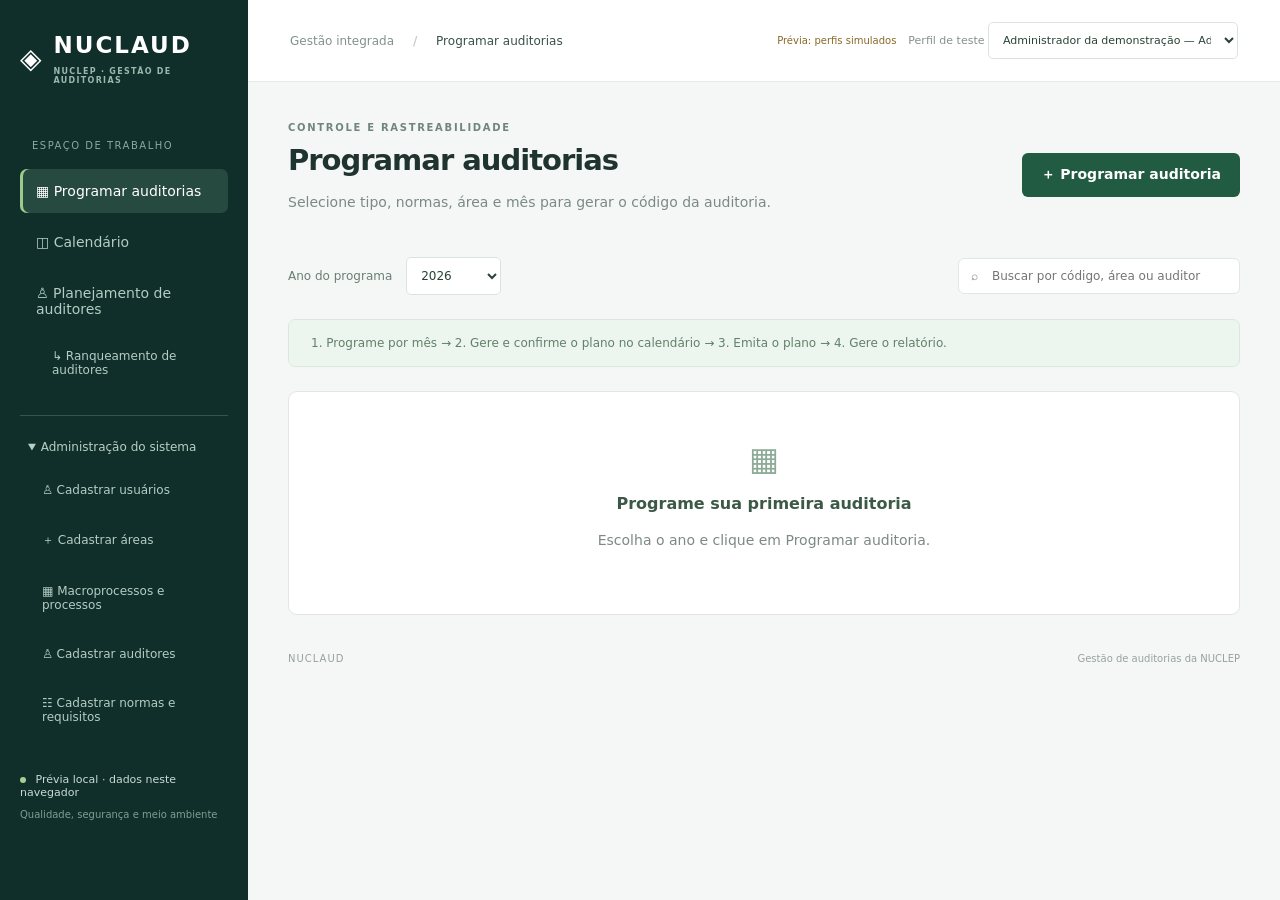
==== commit 0cdf8755: "Update NUCLAUD demo from ee9cb4607b5c6237550c8ea265e6fb53778ee899" ====
--- a/index.html
+++ b/index.html
@@ -38,6 +38,8 @@
 .finding-actions{display:flex;flex-wrap:wrap;gap:4px}.text-button.danger{color:#a03329}.calendar-legend{display:flex;flex-wrap:wrap;gap:10px;margin:0 0 20px;font-size:11px}.calendar-legend>span{padding:9px 12px;border-radius:5px}.audit-color-quality{background:#dfedff;color:#174b80;border-left-color:#4083c4}.audit-color-nuclear{background:#ffead5;color:#844414;border-left-color:#d77c28}.audit-color-sms{background:#def0df;color:#275a32;border-left-color:#4e995d}.audit-color-asme{background:#fff3bf;color:#705a0c;border-left-color:#c5a728}.audit-color-completed{background:#e1e3e6;color:#49515a;border-left-color:#818995}.audit-card small{color:inherit;opacity:.85}@media print{.finding-actions{display:none!important}}
 
 .calendar-filter{display:flex;align-items:center;gap:12px;flex-wrap:wrap;margin-bottom:20px}.calendar-filter label{font-weight:600;font-size:12px}
+
+.internal-program-fields{display:contents}
 </style></head>
 <body><aside><a class="brand" href="#">◈ <span>NUCLAUD<small>NUCLEP · GESTÃO DE AUDITORIAS</small></span></a><div class="nav-label">ESPAÇO DE TRABALHO</div><nav><button data-admin-only data-view="schedule" class="active">▦ Programar auditorias</button><button data-view="calendar">◫ Calendário</button><button data-admin-only data-view="planning">♙ Planejamento de auditores</button><button data-admin-only data-view="ranking" class="subnav">↳ Ranqueamento de auditores</button><details id="admin-menu" data-admin-only open><summary>Administração do sistema</summary><button data-view="users">♙ Cadastrar usuários</button><button data-view="areas">＋ Cadastrar áreas</button><button data-view="processes">▦ Macroprocessos e processos</button><button data-view="auditors">♙ Cadastrar auditores</button><button data-view="requirements">☷ Cadastrar normas e requisitos</button></details></nav><div class="sidebar-bottom"><span class="dot"></span> Prévia local · dados neste navegador<small>Qualidade, segurança e meio ambiente</small></div></aside>
 <main><header><span>Gestão integrada <b>/</b> <span id="breadcrumb">Visão geral</span></span><div id="identity-controls" class="identity-controls"></div></header><section class="content"><div class="heading"><div><div class="eyebrow">CONTROLE E RASTREABILIDADE</div><h1 id="page-title">Visão geral das auditorias</h1><p id="subtitle">Do planejamento à constatação, tudo em um só lugar.</p></div><button class="primary" id="new-audit">＋ Programar auditoria</button></div><div class="toolbar"><label>Ano do programa <select id="year"></select></label><label class="search">⌕ <input id="search" placeholder="Buscar por código, área ou auditor"></label></div><div id="app" aria-live="polite"></div><footer>NUCLAUD <span>Gestão de auditorias da NUCLEP</span></footer></section></main>
@@ -1008,12 +1010,12 @@
     const relevant=findings.filter(f=>+f.audit_id===+audit.id);
     const lines=String(p.requirements||'').split('\n').filter(Boolean);
     const header=`<div class="doc-header"><div><div class="doc-brand">NUCLAUD <span>NUCLEP</span></div><h1>${title}</h1><p>${esc(audit.audit_type==='F'?'Auditoria de fornecedores':'Auditoria interna')}</p></div><div class="doc-reference"><strong>${esc(audit.code)}</strong><span>${state}</span><small>Emissão: ${esc(issuedOn)}</small></div></div>`;
-    const identification=section('1. Identificação da auditoria',info([['Áreas',audit.area],['Macroprocessos',p.macroprocesses??audit.macroprocesses],['Processos',p.processes??audit.processes],['Normas e referenciais',(p.norms||[]).join(' · ')],['Local',p.location],['Nome do gestor',p.manager_name],['E-mail do gestor',p.manager_email||p.email]]));
+    const identification=section('1. Identificação da auditoria',info([...(audit.audit_type==='F'?[]:[['Áreas',audit.area],['Macroprocessos',p.macroprocesses??audit.macroprocesses],['Processos',p.processes??audit.processes]]),['Normas e referenciais',(p.norms||[]).join(' · ')],['Local',p.location],['Nome do gestor',p.manager_name],['E-mail do gestor',p.manager_email||p.email]]));
     const team=section('2. Equipe auditora e participantes',info([['Auditor líder',p.lead||audit.lead],['Auditores',(p.team??audit.team)||'Não há outros auditores'],...(p.observers?[['Observadores',p.observers]]:[]),...(report&&audit.report?.participants?[['Participantes',audit.report.participants]]:[])]));
     const dates=section('3. Dias e horários',`<table class="doc-table"><thead><tr><th>Data</th><th>Início</th><th>Fim</th></tr></thead><tbody>${periodRows(p)}</tbody></table>`);
     const requirements=section('4. Requisitos previstos no plano',lines.length?`<ul class="doc-requirements">${lines.map(line=>`<li>${esc(line)}</li>`).join('')}</ul>`:'<p>Não informados.</p>');
     let body;
-    if(report){const summary=`<div class="doc-counts">${kinds.map(kind=>`<span>${esc(kind)}: <strong>${relevant.filter(f=>f.kind===kind).length}</strong></span>`).join('')}</div>`;body=section('5. Constatações',summary+(relevant.length?findingCards(relevant):'<p>Nenhuma constatação registrada.</p>'))+(audit.audit_type==='F'?section('6. Conclusão da auditoria de fornecedores',`<p class="doc-text">${esc(audit.report?.conclusion||'Ainda não registrada.')}</p>`):'');}
+    if(report){const summary=`<div class="doc-counts">${kinds.map(kind=>`<span>${esc(kind)}: <strong>${relevant.filter(f=>f.kind===kind).length}</strong></span>`).join('')}</div>`;body=section('5. Constatações',summary+(relevant.length?findingCards(relevant):'<p>Nenhuma constatação registrada.</p>'))+(audit.audit_type==='F'?section('6. Conclusão',`<p class="doc-text">${esc(audit.report?.conclusion||'Ainda não registrada.')}</p>${info([['Número do RQF',audit.report?.rqf]])}`):'');}
     else body=audit.audit_type==='F'?section('5. Objetivo e escopo',`<p class="doc-text">${esc(p.scope||'Não informado')}</p>`):'';
     return `<article class="audit-document">${header}${identification}${team}${dates}${requirements}${body}<section class="doc-signature"><div></div><strong>${esc(p.lead||audit.lead)}</strong><span>Assinatura do auditor líder</span><span>Data: ____/____/________</span></section><div class="doc-footer"><span>NUCLAUD · Gestão de auditorias da NUCLEP</span><strong>${esc(audit.code)}</strong></div></article>`;
   }
@@ -1421,7 +1423,9 @@
 const year=new Date().getFullYear();
 for(let y=2000;y<=2100;y++)$('#year').add(new Option(y,y,y===year,y===year));
 function migrate(a){a.norms=(a.norms||[]).map(n=>n==='NSN 016'?'ANSN 1.16':n==='M3'?'ASME III':n);return a;}
-function validateAudit(a){for(const k of ['area','lead','requirements'])if(!a[k]?.trim())throw Error('Preencha todos os campos obrigatórios.');if(!a.norms.length)throw Error('Selecione pelo menos uma norma.');if(a.plan){for(const k of ['lead','requirements'])if(!a.plan[k]?.trim())throw Error('Preencha a data, o auditor líder e os requisitos do plano.');if(a.plan.periods)NuclaudPlanning.validatePeriods(a.plan.periods);if(!a.plan.norms?.length)throw Error('Selecione as normas do plano.');}if(a.report&&!a.plan?.confirmed)throw Error('Confirme o plano antes de gerar o relatório.');if(a.audit_type==='F'&&a.status==='Concluída'&&!a.report?.conclusion?.trim())throw Error('Informe a conclusão do relatório.');}
+function normalizeSupplier(a){if(a.audit_type==='F')Object.assign(a,{area:'',area_names:[],macroprocess_ids:[],process_ids:[],macroprocesses:'',processes:''});return a;}
+function internalRows(a,p=a){return a.audit_type==='F'?[]:[['Área',a.area],['Macroprocessos',p?.macroprocesses??a.macroprocesses],['Processos',p?.processes??a.processes]];}
+function validateAudit(a){normalizeSupplier(a);for(const k of (a.audit_type==='F'?['lead','requirements']:['area','lead','requirements']))if(!a[k]?.trim())throw Error('Preencha todos os campos obrigatórios.');if(!a.norms.length)throw Error('Selecione pelo menos uma norma.');if(a.plan){for(const k of ['lead','requirements'])if(!a.plan[k]?.trim())throw Error('Preencha a data, o auditor líder e os requisitos do plano.');if(a.plan.periods)NuclaudPlanning.validatePeriods(a.plan.periods);if(!a.plan.norms?.length)throw Error('Selecione as normas do plano.');}if(a.report&&!a.plan?.confirmed)throw Error('Confirme o plano antes de gerar o relatório.');if(a.audit_type==='F'&&a.status==='Concluída'&&!a.report?.conclusion?.trim())throw Error('Informe a conclusão do relatório.');}
 let previewMemory=null;
 function readPreview(){try{return localStorage.getItem('nuclaud-preview-v1');}catch(e){storageWarning();return previewMemory;}}
 function writePreview(state){previewMemory=JSON.stringify(state);try{localStorage.setItem('nuclaud-preview-v1',previewMemory);}catch(e){storageWarning();}}
@@ -1441,7 +1445,8 @@
  if(!previewMode()){const r=await fetch('/api/'+path,{method,headers:{'Content-Type':'application/json'},...(body?{body:JSON.stringify(body)}:{})});const d=await r.json();if(!r.ok){const e=Error(d.error||'Falha ao salvar');e.status=r.status;throw e;}return d;}
  const state=JSON.parse(readPreview()||'{"audits":[],"findings":[],"areas":[]}');
  state.norms ||= [...norms];for(const n of norms)if(!state.norms.includes(n))state.norms.push(n);state.auditors ||= [];state.auditors.forEach(a=>{for(const [n,r] of Object.entries(a.qualifications))if(typeof r==='string')a.qualifications[n]=r==='leader'?['leader','auditor']:[r];});state.requirements ||= [];preloadRequirements(state);state.areas ||= [];state.macroprocesses||=[];state.processes||=[];state.counters ||= {};
- function allocate(a){const k=a.audit_type+'-'+a.year;state.counters[k]=(state.counters[k]||0)+1;return `AUDI-${a.audit_type}-${String(state.counters[k]).padStart(3,'0')}-${a.year}`;}
+ function allocate(a){const k=a.audit_type+'-'+a.year;const numbers=state.audits.filter(x=>x.audit_type===a.audit_type&&+x.year===+a.year&&x.code).map(x=>Number(x.code.split('-')[2])||0);state.counters[k]=Math.max(0,...numbers)+1;return `AUDI-${a.audit_type}-${String(state.counters[k]).padStart(3,'0')}-${a.year}`;}
+
  state.audits.forEach(a=>{migrate(a);if(!a.code){a.audit_type||='I';a.code=allocate(a);delete a.title;}for(const name of a.area_names||(a.area?[a.area]:[]))if(!state.areas.some(x=>x.name===name))state.areas.push({id:Date.now()+Math.random(),name});});
  state.users||=[{id:1,username:'administrador.demo',full_name:'Administrador da demonstração',email:'admin@example.invalid',role:'admin',auditor_id:null}];
  if(!state.users.length)throw Error('O cadastro de administradores da demonstração está vazio.');
@@ -1467,7 +1472,7 @@
  else if(path==='areas'){const name=body.name.trim();if(!name||name.length>150)throw Error('Informe o nome da área (até 150 caracteres).');if(state.areas.some(a=>a.name.toLocaleLowerCase()===name.toLocaleLowerCase()))throw Error('Essa área já está cadastrada.');state.areas.push({id,name});}
  else if(path==='findings'||path.startsWith('findings/')){const existing=['PUT','DELETE'].includes(method)?state.findings.find(f=>f.id===id):null;if(['PUT','DELETE'].includes(method)&&!existing)throw Error('Constatação não encontrada.');if(existing&&+existing.audit_id!==+body.audit_id)throw Error('Não é permitido transferir a constatação para outra auditoria.');const audit=state.audits.find(a=>a.id===+body.audit_id);if(!audit?.plan?.confirmed)throw Error('Confirme o plano antes de registrar o relatório.');if(audit.status==='Concluída'&&actor.role!=='admin')throw Error('Somente administradores podem alterar um relatório concluído.');if(method==='DELETE'){state.findings=state.findings.filter(f=>f.id!==id);audit.status='Em execução';writePreview(state);return {ok:true};}if(audit.status==='Concluída')audit.status='Em execução';const normalized=NuclaudReporting.validateFinding(body,audit,state.requirements);if(existing)state.findings=state.findings.map(f=>f.id===id?{...normalized,id}:f);else state.findings.push({...normalized,id});}
 
- else{validateAudit(body);if(body.status==='Concluída'){if(method==='POST')throw Error('Registre as constatações antes de concluir.');NuclaudReporting.assertComplete(body,state.findings,state.requirements);}if(method==='POST'||JSON.stringify(state.audits.find(a=>a.id===id)?.macroprocess_ids)!==JSON.stringify(body.macroprocess_ids)||JSON.stringify(state.audits.find(a=>a.id===id)?.process_ids)!==JSON.stringify(body.process_ids))validateProcessSelection(body,state);validateSelections(body,state);if(body.plan)validateSelections(body.plan,state);if(!(body.area_names||[body.area]).length||(body.area_names||[body.area]).some(n=>!state.areas.some(a=>a.name===n)))throw Error('Selecione uma ou mais áreas cadastradas.');if(!['I','F'].includes(body.audit_type))throw Error('Tipo inválido.');if(method==='PUT'){const old=state.audits.find(a=>a.id===id);if(old.audit_type!==body.audit_type||+old.year!==+body.year)throw Error('Tipo e ano não podem mudar após gerar o código.');body.code=old.code;}else body.code=allocate(body);delete body.title;if(method==='PUT')state.audits=state.audits.map(a=>a.id===id?{...body,id}:a);else state.audits.push({...body,id});}
+ else{validateAudit(body);if(body.status==='Concluída'){if(method==='POST')throw Error('Registre as constatações antes de concluir.');NuclaudReporting.assertComplete(body,state.findings,state.requirements);}if(method==='POST'||JSON.stringify(state.audits.find(a=>a.id===id)?.macroprocess_ids)!==JSON.stringify(body.macroprocess_ids)||JSON.stringify(state.audits.find(a=>a.id===id)?.process_ids)!==JSON.stringify(body.process_ids))validateProcessSelection(body,state);validateSelections(body,state);if(body.plan)validateSelections(body.plan,state);if(body.audit_type!=='F'&&(!(body.area_names||[body.area]).length||(body.area_names||[body.area]).some(n=>!state.areas.some(a=>a.name===n))))throw Error('Selecione uma ou mais áreas cadastradas.');if(!['I','F'].includes(body.audit_type))throw Error('Tipo inválido.');if(method==='PUT'){const old=state.audits.find(a=>a.id===id);if(old.audit_type!==body.audit_type||+old.year!==+body.year)throw Error('Tipo e ano não podem mudar após gerar o código.');body.code=old.code;}else body.code=allocate(body);delete body.title;if(method==='PUT')state.audits=state.audits.map(a=>a.id===id?{...body,id}:a);else state.audits.push({...body,id});}
  writePreview(state);return {id};
 }
 async function load(){try{
@@ -1501,9 +1506,9 @@
 function showDetail(){const a=data.audits.find(a=>a.id===selected.id);if(!a){selected=null;render();return;}const p=a.plan;const tab=selected.tab;
 if(tab==='report'&&!p?.confirmed){selected.tab='overview';render();return;}
 let content='';let buttons='';
-if(tab==='plan'&&p){buttons=`<button class="text-button" id="edit-plan">Editar plano</button>${!p.confirmed?'<button class="primary" id="confirm-plan">Confirmar plano</button>':'<button class="text-button" id="pdf-plan">Gerar PDF do plano</button><button class="text-button" id="email-plan">Preparar e-mail</button>'}`;content=detailRows([['Área',a.area],['Macroprocessos',p?.macroprocesses??a.macroprocesses],['Processos',p?.processes??a.processes],['Dias e horários',periodSummary(p)],['Auditor líder',p.lead],['Auditores',p.team],['Observadores',p.observers],['Normas',p.norms.join(' · ')],['Requisitos',p.requirements],...(a.audit_type==='F'?[['Objetivo e escopo',p.scope]]:[]),['Local',p.location],['Nome do gestor',p.manager_name],['E-mail do gestor',p.manager_email||p.email],['Plano',p.confirmed?'Confirmado':'Rascunho']]);}
-else if(tab==='report'){buttons=(canEditReport(a)?'<button class="text-button" id="edit-report">Editar relatório</button>':'')+ (canEditReport(a)?'<button class="secondary" id="save-report">Salvar relatório</button>':'')+'<button class="text-button" id="pdf-report">Gerar PDF do relatório</button>'+ (a.status!=='Concluída'?'<button class="primary" id="complete-report">Concluir relatório</button>':'');content='<div id="report-validation" class="notice report-validation" role="alert" hidden></div>'+detailRows([['Dias e horários',periodSummary(p)],['Área',a.area],['Macroprocessos',p?.macroprocesses??a.macroprocesses],['Processos',p?.processes??a.processes],['Auditor líder',p.lead],['Auditores',(p.team??a.team)||'Não há outros auditores'],...(p.observers?[['Observadores',p.observers]]:[]),['Normas',p.norms.join(' · ')],['Requisitos',p.requirements],['Participantes',a.report?.participants],...(a.audit_type==='F'?[['Conclusão da auditoria de fornecedores',a.report?.conclusion]]:[])])+`<div class="panel-head"><h2>Constatações e evidências</h2>${canEditReport(a)?'<button class="primary" id="add-finding">＋ Registrar constatação</button>':''}</div>${findings(data.findings.filter(f=>+f.audit_id===a.id),canEditReport(a))}`;}
-else{buttons=actions(a);content=detailRows([['Código',a.code],['Tipo',a.audit_type==='F'?'Fornecedores':'Interna'],['Ano / mês previsto',`${a.year} / ${months[a.month-1]}`],['Área',a.area],['Macroprocessos',p?.macroprocesses??a.macroprocesses],['Processos',p?.processes??a.processes],['Auditor líder previsto',a.lead],['Auditores previstos',a.team],['Observadores previstos',a.observers],['Normas previstas',a.norms.join(' · ')],['Requisitos previstos',a.requirements]]);}
+if(tab==='plan'&&p){buttons=`<button class="text-button" id="edit-plan">Editar plano</button>${!p.confirmed?'<button class="primary" id="confirm-plan">Confirmar plano</button>':'<button class="text-button" id="pdf-plan">Gerar PDF do plano</button><button class="text-button" id="email-plan">Preparar e-mail</button>'}`;content=detailRows([...internalRows(a,p),['Dias e horários',periodSummary(p)],['Auditor líder',p.lead],['Auditores',p.team],['Observadores',p.observers],['Normas',p.norms.join(' · ')],['Requisitos',p.requirements],...(a.audit_type==='F'?[['Objetivo e escopo',p.scope]]:[]),['Local',p.location],['Nome do gestor',p.manager_name],['E-mail do gestor',p.manager_email||p.email],['Plano',p.confirmed?'Confirmado':'Rascunho']]);}
+else if(tab==='report'){buttons=(canEditReport(a)?'<button class="text-button" id="edit-report">Editar relatório</button>':'')+ (canEditReport(a)?'<button class="secondary" id="save-report">Salvar relatório</button>':'')+'<button class="text-button" id="pdf-report">Gerar PDF do relatório</button>'+ (a.status!=='Concluída'?'<button class="primary" id="complete-report">Concluir relatório</button>':'');content='<div id="report-validation" class="notice report-validation" role="alert" hidden></div>'+detailRows([['Dias e horários',periodSummary(p)],...internalRows(a,p),['Auditor líder',p.lead],['Auditores',(p.team??a.team)||'Não há outros auditores'],...(p.observers?[['Observadores',p.observers]]:[]),['Normas',p.norms.join(' · ')],['Requisitos',p.requirements],['Participantes',a.report?.participants],...(a.audit_type==='F'?[['Conclusão',a.report?.conclusion],['Número do RQF',a.report?.rqf]]:[])])+`<div class="panel-head"><h2>Constatações e evidências</h2>${canEditReport(a)?'<button class="primary" id="add-finding">＋ Registrar constatação</button>':''}</div>${findings(data.findings.filter(f=>+f.audit_id===a.id),canEditReport(a))}`;}
+else{buttons=actions(a);content=detailRows([['Código',a.code],['Tipo',a.audit_type==='F'?'Fornecedores':'Interna'],['Ano / mês previsto',`${a.year} / ${months[a.month-1]}`],...internalRows(a,p),['Auditor líder previsto',a.lead],['Auditores previstos',a.team],['Observadores previstos',a.observers],['Normas previstas',a.norms.join(' · ')],['Requisitos previstos',a.requirements]]);}
 $('#app').innerHTML=`<button class="text-button" id="back">← Voltar</button><div class="panel"><div class="panel-head"><div><h2>${tab==='plan'?'Plano de auditoria':tab==='report'?'Relatório de auditoria':'Auditoria programada'}</h2><p>${esc(a.code)} ${tag(a.status)}</p></div><div class="detail-actions">${buttons}</div></div>${content}</div>`;$('#back').onclick=()=>{selected=null;render();};bind();if($('#edit-plan'))$('#edit-plan').onclick=()=>planForm(a);if($('#confirm-plan'))$('#confirm-plan').onclick=async()=>{try{await api('audits/'+a.id,'PUT',{...a,plan:{...p,confirmed:true},status:'Planejada'});await load();}catch(e){alert(e.message);}};if($('#complete-report'))$('#complete-report').onclick=async()=>{try{NuclaudReporting.assertComplete(a,data.findings,data.requirements);await api('audits/'+a.id,'PUT',{...a,report:a.report||{},status:'Concluída'});await load();toast('Relatório concluído.');}catch(e){const box=$('#report-validation');box.hidden=false;box.textContent=e.message;box.scrollIntoView({block:'center'});}};if($('#save-report'))$('#save-report').onclick=async()=>{try{await api('audits/'+a.id,'PUT',{...a,report:a.report||{},status:'Em execução'});await load();toast('Relatório salvo.');}catch(e){alert(e.message);}};if($('#edit-report'))$('#edit-report').onclick=()=>reportForm(a);document.querySelectorAll('[data-edit-finding]').forEach(button=>button.onclick=()=>findingForm(a,data.findings.find(f=>f.id===+button.dataset.editFinding)));bindFindingDeletes(a,$('#app'));if($('#add-finding'))$('#add-finding').onclick=()=>findingForm(a);if($('#pdf-plan'))$('#pdf-plan').onclick=()=>printDocument(a,'plan');if($('#pdf-report'))$('#pdf-report').onclick=()=>printDocument(a,'report');if($('#email-plan'))$('#email-plan').onclick=()=>emailPlan(a);}
 function field(name,label,value='',type='text',wide=false,required=false){return `<label class="${wide?'wide':''}">${label}${required?' *':''}${type==='textarea'?`<textarea name="${name}" ${required?'required':''}>${esc(value)}</textarea>`:`<input type="${type}" name="${name}" value="${esc(value)}" ${required?'required':''}>`}</label>`;}
 function select(name,label,options,value){return `<label>${label}<select name="${name}">${options.map(([v,l])=>`<option value="${esc(v)}" ${String(v)===String(value)?'selected':''}>${esc(l)}</option>`).join('')}</select></label>`;}
@@ -1554,8 +1559,9 @@
 }
 function readSelections(form){const observer_ids=form.getAll('observer_ids').map(Number);const lead_id=+form.get('lead_id'),team_ids=form.getAll('team_ids').map(Number),requirement_ids=form.getAll('requirement_ids').map(Number);return {lead_id,team_ids,observer_ids,observers:observer_ids.map(id=>data.auditors.find(a=>a.id===id)?.name).join(', '),requirement_ids,lead:data.auditors.find(a=>a.id===lead_id)?.name||'',team:team_ids.map(id=>data.auditors.find(a=>a.id===id)?.name).join(', '),requirements:requirement_ids.map(id=>{const r=data.requirements.find(r=>r.id===id);return r?`${r.norm} · ${r.code}${r.title?' — '+r.title:''}`:'';}).join('\n')};}
 function scheduleForm(a={}){if(!isAdmin()){toast('Somente administradores podem programar auditorias.');return;}
- modal(a.id?'Editar programação':'Programar auditoria',`<div class="wide notice">${a.code?`Código: <strong>${esc(a.code)}</strong>. O tipo e o ano ficam preservados.`:'O código será gerado ao salvar: AUDI-I para interna ou AUDI-F para fornecedores, com sequência por tipo e ano.'}</div>`+select('audit_type','Tipo de auditoria',[['I','Interna'],['F','Fornecedores']],a.audit_type||'I')+field('year','Ano',a.year||$('#year').value,'number',false,true)+normFields(a)+multiField('area_names','Áreas',data.areas.map(x=>[x.name,x.name]),a.area_names||(a.area?[a.area]:[]))+multiField('macroprocess_ids','Macroprocessos',(data.macroprocesses||[]).map(x=>[x.id,x.name]),a.macroprocess_ids||[])+`<div id="process-choices"></div>`+select('month','Mês previsto',months.map((m,i)=>[i+1,m]),a.month||1)+selectionFields(),async form=>{const body={...a,...Object.fromEntries(form),norms:form.getAll('norms'),area_names:form.getAll('area_names'),area:form.getAll('area_names').join(' · '),...readProcessSelection(form),...readSelections(form),status:a.status||'Programada'};validateAudit(body);validateProcessSelection(body,data);validateSelections(body,data);const result=await api(a.id?'audits/'+a.id:'audits',a.id?'PUT':'POST',body);$('#year').value=body.year;view='schedule';selected=null;},'Salvar programação');
+ modal(a.id?'Editar programação':'Programar auditoria',`<div class="wide notice">${a.code?`Código: <strong>${esc(a.code)}</strong>. O tipo e o ano ficam preservados.`:'O código será gerado ao salvar: AUDI-I para interna ou AUDI-F para fornecedores, com sequência por tipo e ano.'}</div>`+select('audit_type','Tipo de auditoria',[['I','Interna'],['F','Fornecedores']],a.audit_type||'I')+field('year','Ano',a.year||$('#year').value,'number',false,true)+normFields(a)+'<div id="internal-program-fields" class="internal-program-fields">'+multiField('area_names','Áreas',data.areas.map(x=>[x.name,x.name]),a.area_names||(a.area?[a.area]:[]))+multiField('macroprocess_ids','Macroprocessos',(data.macroprocesses||[]).map(x=>[x.id,x.name]),a.macroprocess_ids||[])+`<div id="process-choices"></div></div>`+select('month','Mês previsto',months.map((m,i)=>[i+1,m]),a.month||1)+selectionFields(),async form=>{const body={...a,...Object.fromEntries(form),norms:form.getAll('norms'),area_names:form.getAll('area_names'),area:form.getAll('area_names').join(' · '),...readProcessSelection(form),...readSelections(form),status:a.status||'Programada'};validateAudit(body);validateProcessSelection(body,data);validateSelections(body,data);const result=await api(a.id?'audits/'+a.id:'audits',a.id?'PUT':'POST',body);$('#year').value=body.year;view='schedule';selected=null;},'Salvar programação');
  bindSelections(a);bindProcessChoices(a);
+ const typeField=$('#fields [name=audit_type]');const syncType=()=>{const hidden=typeField.value==='F';const root=$('#internal-program-fields');root.hidden=hidden;root.querySelectorAll('input,select,button').forEach(input=>input.disabled=hidden);};typeField.onchange=syncType;syncType();
 
  if(a.id){$('#fields [name=audit_type]').disabled=true;$('#fields [name=year]').readOnly=true;}
 }
@@ -1592,8 +1598,8 @@
 
 function bindFindingDeletes(a,root,beforeDelete){root.querySelectorAll('[data-delete-finding]').forEach(button=>button.onclick=async()=>{if(!confirm('Excluir esta constatação? Os requisitos vinculados poderão ficar pendentes de classificação.'))return;try{if(beforeDelete)await beforeDelete();await api('findings/'+button.dataset.deleteFinding,'DELETE',{audit_id:a.id});await load();toast('Constatação excluída. Confira os requisitos antes de concluir o relatório.');}catch(e){alert(e.message);}});}
 function reportForm(a){if(!canManage(a)){toast('Você não é o líder desta auditoria.');return;}if(!canEditReport(a)){toast('Somente administradores podem alterar um relatório concluído.');return;}
- const readReport=form=>{const report={participants:form.get('participants')};if(a.audit_type==='F')report.conclusion=form.get('conclusion');return {...a,status:'Em execução',report};};
- modal('Editar relatório de auditoria',`<div class="wide notice">Auditor líder: ${esc(a.plan.lead)}<br>Auditores: ${esc((a.plan.team??a.team)||'Não há outros auditores')}<br>Edite as constatações abaixo. Cada alteração é salva sem concluir o relatório.</div>`+field('participants','Participantes',a.report?.participants,'textarea',true)+(a.audit_type==='F'?field('conclusion','Conclusão da auditoria de fornecedores',a.report?.conclusion,'textarea',true):'')+`<div class="wide"><h3>Constatações</h3>${findings(data.findings.filter(f=>+f.audit_id===a.id),true)}</div>`,async form=>{const body=readReport(form);validateAudit(body);await api('audits/'+a.id,'PUT',body);},'Salvar relatório');
+ const readReport=form=>{const report={participants:form.get('participants')};if(a.audit_type==='F'){report.conclusion=form.get('conclusion');report.rqf=form.get('rqf')||'';}return {...a,status:'Em execução',report};};
+ modal('Editar relatório de auditoria',`<div class="wide notice">Auditor líder: ${esc(a.plan.lead)}<br>Auditores: ${esc((a.plan.team??a.team)||'Não há outros auditores')}<br>Edite as constatações abaixo. Cada alteração é salva sem concluir o relatório.</div>`+field('participants','Participantes',a.report?.participants,'textarea',true)+(a.audit_type==='F'?field('conclusion','Conclusão',a.report?.conclusion,'textarea',true)+field('rqf','Número do RQF',a.report?.rqf,'text',true):'')+`<div class="wide"><h3>Constatações</h3>${findings(data.findings.filter(f=>+f.audit_id===a.id),true)}</div>`,async form=>{const body=readReport(form);validateAudit(body);await api('audits/'+a.id,'PUT',body);},'Salvar relatório');
  bindFindingDeletes(a,$('#fields'),async()=>{const body=readReport(new FormData($('#form')));await api('audits/'+a.id,'PUT',body);$('#modal').close();});
  $('#fields').querySelectorAll('[data-edit-finding]').forEach(button=>button.onclick=async()=>{try{const body=readReport(new FormData($('#form')));await api('audits/'+a.id,'PUT',body);$('#modal').close();findingForm(body,data.findings.find(f=>f.id===+button.dataset.editFinding));}catch(e){$('#error').textContent=e.message;}});
 }
@@ -1612,7 +1618,7 @@
 
 function toast(text){$('#toast').textContent=text;$('#toast').style.display='block';setTimeout(()=>$('#toast').style.display='none',6000);}
 function validateProcessCatalog(kind,body,state){const name=String(body.name||'').trim();if(!name||name.length>150)throw Error('Informe um nome de até 150 caracteres.');if(kind==='macroprocesses'){if(state.macroprocesses.some(m=>m.name.toLocaleLowerCase()===name.toLocaleLowerCase()))throw Error('Macroprocesso já cadastrado.');return {name};}const macroprocess_id=+body.macroprocess_id;if(!state.macroprocesses.some(m=>m.id===macroprocess_id))throw Error('Selecione um macroprocesso cadastrado.');if(state.processes.some(p=>p.macroprocess_id===macroprocess_id&&p.name.toLocaleLowerCase()===name.toLocaleLowerCase()))throw Error('Processo já cadastrado neste macroprocesso.');return {name,macroprocess_id};}
-function validateProcessSelection(a,state){if(!a.macroprocess_ids?.length||!a.process_ids?.length)throw Error('Selecione pelo menos um macroprocesso e um processo.');if(new Set(a.macroprocess_ids).size!==a.macroprocess_ids.length||new Set(a.process_ids).size!==a.process_ids.length)throw Error('Seleções de processos duplicadas.');if(a.macroprocess_ids.some(id=>!state.macroprocesses.some(m=>m.id===id))||a.process_ids.some(id=>!state.processes.some(p=>p.id===id&&a.macroprocess_ids.includes(p.macroprocess_id))))throw Error('Selecione processos vinculados aos macroprocessos escolhidos.');if(a.macroprocess_ids.some(id=>!a.process_ids.some(pid=>state.processes.some(p=>p.id===pid&&p.macroprocess_id===id))))throw Error('Selecione pelo menos um processo para cada macroprocesso.');}
+function validateProcessSelection(a,state){if(a.audit_type==='F'){normalizeSupplier(a);return;}if(!a.macroprocess_ids?.length||!a.process_ids?.length)throw Error('Selecione pelo menos um macroprocesso e um processo.');if(new Set(a.macroprocess_ids).size!==a.macroprocess_ids.length||new Set(a.process_ids).size!==a.process_ids.length)throw Error('Seleções de processos duplicadas.');if(a.macroprocess_ids.some(id=>!state.macroprocesses.some(m=>m.id===id))||a.process_ids.some(id=>!state.processes.some(p=>p.id===id&&a.macroprocess_ids.includes(p.macroprocess_id))))throw Error('Selecione processos vinculados aos macroprocessos escolhidos.');if(a.macroprocess_ids.some(id=>!a.process_ids.some(pid=>state.processes.some(p=>p.id===pid&&p.macroprocess_id===id))))throw Error('Selecione pelo menos um processo para cada macroprocesso.');}
 function processesView(){return `<div class="panel"><div class="panel-head"><h2>Cadastrar macroprocesso</h2></div><form id="macro-register" class="inline-register">${field('name','Nome do macroprocesso','','text',true,true)}<button type="submit" class="primary">Salvar macroprocesso</button><p class="form-message" role="status"></p></form></div><div class="panel"><div class="panel-head"><h2>Cadastrar processo</h2></div><form id="process-register" class="inline-register">${select('macroprocess_id','Macroprocesso',[['','Selecione um macroprocesso'],...(data.macroprocesses||[]).map(m=>[m.id,m.name])],'')}${field('name','Nome do processo','','text',true,true)}<button type="submit" class="primary">Salvar processo</button><p class="form-message" role="status"></p></form></div><div class="panel"><div class="panel-head"><h2>Vínculos cadastrados</h2></div>${(data.macroprocesses||[]).map(m=>`<div class="catalog-row"><strong>${esc(m.name)}</strong><p>${data.processes.filter(p=>p.macroprocess_id===m.id).map(p=>tag(p.name)).join('')||'Nenhum processo vinculado.'}</p></div>`).join('')||empty('Nenhum macroprocesso cadastrado','Cadastre o macroprocesso e depois seus processos.')}</div>`;}
 function bindProcessRegister(id,path){const form=$('#'+id);form.onsubmit=async e=>{e.preventDefault();const button=form.querySelector('button'),message=form.querySelector('.form-message');button.disabled=true;try{await api(path,'POST',Object.fromEntries(new FormData(form)));await load();$('#'+id+' .form-message').textContent='Cadastro salvo com sucesso.';}catch(error){message.textContent=error.message;message.classList.add('form-error');}finally{button.disabled=false;}};}
 function bindProcessChoices(a){const update=()=>{const root=$('#process-choices');const selected=root.querySelector('[name=process_ids]')?[...root.querySelectorAll('[name=process_ids]:checked')].map(x=>+x.value):(a.process_ids||[]);const macros=[...document.querySelectorAll('#fields [name=macroprocess_ids]:checked')].map(x=>+x.value);const options=(data.processes||[]).filter(p=>macros.includes(p.macroprocess_id));root.innerHTML=multiField('process_ids','Processos',options.map(p=>[p.id,`${data.macroprocesses.find(m=>m.id===p.macroprocess_id).name} › ${p.name}`]),selected);initMultiFields();};document.querySelectorAll('#fields [name=macroprocess_ids]').forEach(x=>x.onchange=update);update();}
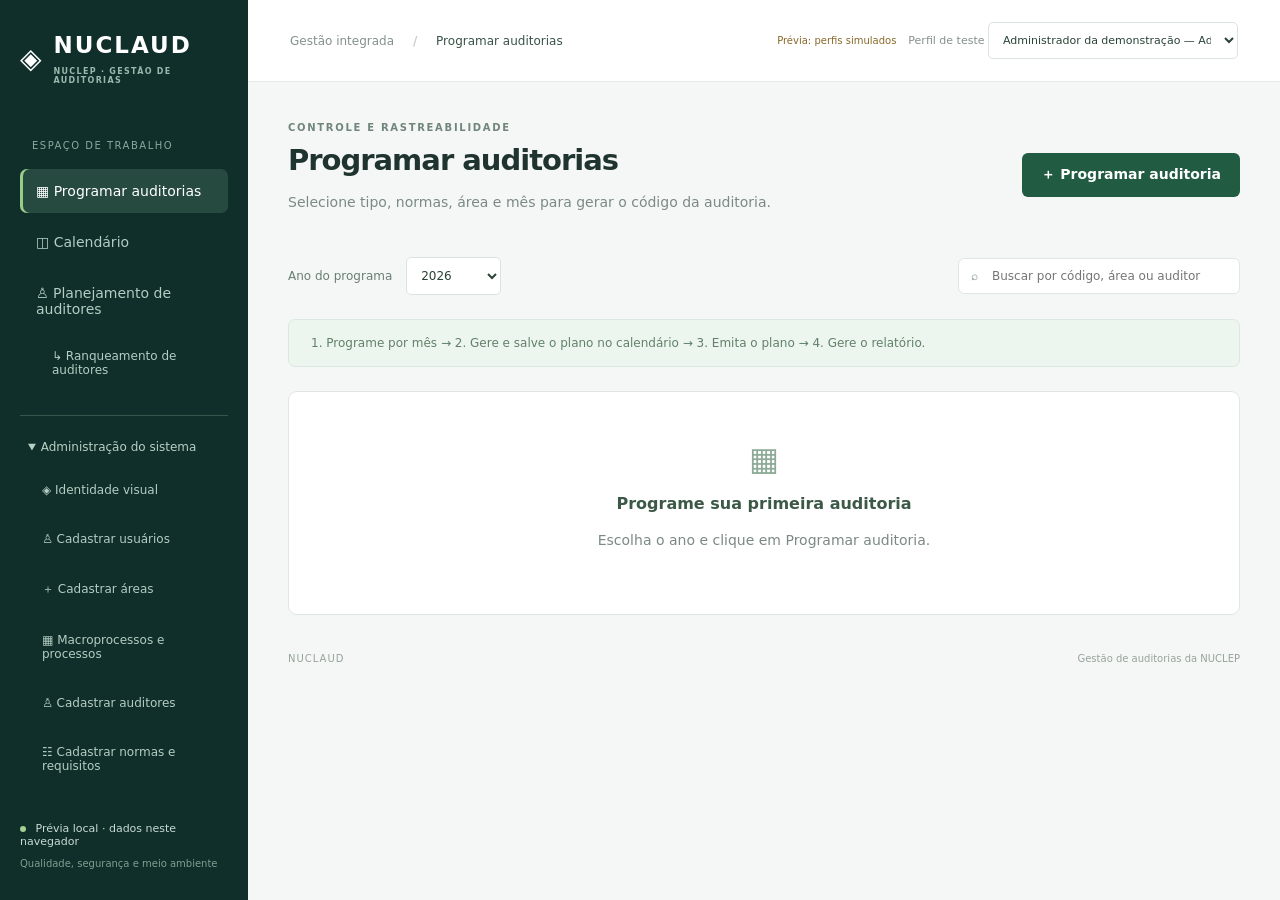
==== commit 4dcdb6b2: "Update NUCLAUD demo from 15b9126655b96e1d56b164b0a7734108a08b8c27" ====
--- a/index.html
+++ b/index.html
@@ -40,8 +40,16 @@
 .calendar-filter{display:flex;align-items:center;gap:12px;flex-wrap:wrap;margin-bottom:20px}.calendar-filter label{font-weight:600;font-size:12px}
 
 .internal-program-fields{display:contents}
+
+.supplier-fields{display:contents}@media print{.audit-document{min-height:265mm;display:flex;flex-direction:column}.doc-section,.doc-header,.doc-footer{flex-shrink:0}.doc-signature{margin-top:auto;padding-top:15mm;flex-shrink:0}}
+
+.process-norm-group{width:100%}.process-required{padding:10px 12px;margin:6px 0 12px 20px;border-left:2px solid #a3b9ac}.process-required summary{cursor:pointer;font-size:12px}.process-required .requirement-options{width:100%}
+
+#process-register input[type=checkbox],#fields .process-norm-group input[type=checkbox]{flex:0 0 16px;min-width:0;width:16px;height:16px;margin:2px 0 0;padding:0}#process-register .process-norm-group label,#fields .process-norm-group label{display:flex!important;flex-direction:row!important;justify-content:flex-start;align-items:flex-start;gap:8px;text-align:left;width:100%;margin-left:0}#process-register .process-required,#fields .process-required{margin-left:0;padding-left:0;border-left:0}.process-required .requirement-options{padding:8px 0}.process-norm-group{min-width:0;text-align:left}
+
+#logo-preview{display:block;padding:20px 0;min-height:80px}#logo-preview img{display:block;max-width:300px;max-height:120px;object-fit:contain}.doc-logo{max-width:42mm;max-height:18mm;object-fit:contain;margin-right:8mm}
 </style></head>
-<body><aside><a class="brand" href="#">◈ <span>NUCLAUD<small>NUCLEP · GESTÃO DE AUDITORIAS</small></span></a><div class="nav-label">ESPAÇO DE TRABALHO</div><nav><button data-admin-only data-view="schedule" class="active">▦ Programar auditorias</button><button data-view="calendar">◫ Calendário</button><button data-admin-only data-view="planning">♙ Planejamento de auditores</button><button data-admin-only data-view="ranking" class="subnav">↳ Ranqueamento de auditores</button><details id="admin-menu" data-admin-only open><summary>Administração do sistema</summary><button data-view="users">♙ Cadastrar usuários</button><button data-view="areas">＋ Cadastrar áreas</button><button data-view="processes">▦ Macroprocessos e processos</button><button data-view="auditors">♙ Cadastrar auditores</button><button data-view="requirements">☷ Cadastrar normas e requisitos</button></details></nav><div class="sidebar-bottom"><span class="dot"></span> Prévia local · dados neste navegador<small>Qualidade, segurança e meio ambiente</small></div></aside>
+<body><aside><a class="brand" href="#">◈ <span>NUCLAUD<small>NUCLEP · GESTÃO DE AUDITORIAS</small></span></a><div class="nav-label">ESPAÇO DE TRABALHO</div><nav><button data-admin-only data-view="schedule" class="active">▦ Programar auditorias</button><button data-view="calendar">◫ Calendário</button><button data-admin-only data-view="planning">♙ Planejamento de auditores</button><button data-admin-only data-view="ranking" class="subnav">↳ Ranqueamento de auditores</button><details id="admin-menu" data-admin-only open><summary>Administração do sistema</summary><button data-view="settings">◈ Identidade visual</button><button data-view="users">♙ Cadastrar usuários</button><button data-view="areas">＋ Cadastrar áreas</button><button data-view="processes">▦ Macroprocessos e processos</button><button data-view="auditors">♙ Cadastrar auditores</button><button data-view="requirements">☷ Cadastrar normas e requisitos</button></details></nav><div class="sidebar-bottom"><span class="dot"></span> Prévia local · dados neste navegador<small>Qualidade, segurança e meio ambiente</small></div></aside>
 <main><header><span>Gestão integrada <b>/</b> <span id="breadcrumb">Visão geral</span></span><div id="identity-controls" class="identity-controls"></div></header><section class="content"><div class="heading"><div><div class="eyebrow">CONTROLE E RASTREABILIDADE</div><h1 id="page-title">Visão geral das auditorias</h1><p id="subtitle">Do planejamento à constatação, tudo em um só lugar.</p></div><button class="primary" id="new-audit">＋ Programar auditoria</button></div><div class="toolbar"><label>Ano do programa <select id="year"></select></label><label class="search">⌕ <input id="search" placeholder="Buscar por código, área ou auditor"></label></div><div id="app" aria-live="polite"></div><footer>NUCLAUD <span>Gestão de auditorias da NUCLEP</span></footer></section></main>
 <dialog id="modal"><form id="form"><div class="modal-head"><div><div class="eyebrow">NUCLAUD</div><h2 id="modal-title"></h2></div><button type="button" class="close" aria-label="Fechar">×</button></div><div id="fields"></div><p id="error" role="alert"></p><div class="actions"><button type="button" class="close secondary">Cancelar</button><button class="primary" type="submit">Salvar registro</button></div></form></dialog><div id="toast" role="status"></div><section id="print-document"></section><script>(function(root){
   function canManage(user,audit){return !!user&&(user.role==='admin'||user.auditor_id!=null&&Number((audit.plan||audit).lead_id)===Number(user.auditor_id));}
@@ -974,6 +982,7 @@
   if(typeof module!=='undefined')module.exports=api;
 })(globalThis);
 </script><script>(function(root){
+  const qualifications={not_qualified:'Não qualificado',one_year:'Qualificado por um ano',three_years:'Qualificado por três anos'};
   const kinds=['Conformidade','Não conformidade','Observação','Oportunidade de melhoria'];
   const labels={Conformidade:{description:'Descrição da conformidade',evidence:'Evidência encontrada'},'Não conformidade':{description:'Descrição da não conformidade',evidence:'Evidências objetivas'},Observação:{description:'Observação'},'Oportunidade de melhoria':{description:'Oportunidade de melhoria'}};
   const esc=v=>String(v??'').replace(/[&<>"']/g,c=>({'&':'&amp;','<':'&lt;','>':'&gt;','"':'&quot;',"'":'&#39;'}[c]));
@@ -1006,22 +1015,22 @@
   function renderDocument(audit,findings,type,issuedOn){
     const p=audit.plan||audit,report=type==='report';
     const title=report?'Relatório de auditoria':'Plano de auditoria';
-    const state=report?(audit.status==='Concluída'?'Concluído':'Em elaboração'):(p.confirmed?'Confirmado':'Rascunho');
+    const state=report?(audit.status==='Concluída'?'Concluído':'Em elaboração'):'Emitido';
     const relevant=findings.filter(f=>+f.audit_id===+audit.id);
     const lines=String(p.requirements||'').split('\n').filter(Boolean);
-    const header=`<div class="doc-header"><div><div class="doc-brand">NUCLAUD <span>NUCLEP</span></div><h1>${title}</h1><p>${esc(audit.audit_type==='F'?'Auditoria de fornecedores':'Auditoria interna')}</p></div><div class="doc-reference"><strong>${esc(audit.code)}</strong><span>${state}</span><small>Emissão: ${esc(issuedOn)}</small></div></div>`;
-    const identification=section('1. Identificação da auditoria',info([...(audit.audit_type==='F'?[]:[['Áreas',audit.area],['Macroprocessos',p.macroprocesses??audit.macroprocesses],['Processos',p.processes??audit.processes]]),['Normas e referenciais',(p.norms||[]).join(' · ')],['Local',p.location],['Nome do gestor',p.manager_name],['E-mail do gestor',p.manager_email||p.email]]));
+    const header=`<div class="doc-header"><div><div class="doc-brand">${globalThis.NUCLAUD_LOGO?`<img class="doc-logo" src="${esc(globalThis.NUCLAUD_LOGO)}" alt="Logotipo da NUCLEP">`:""}NUCLAUD <span>NUCLEP</span></div><h1>${title}</h1><p>${esc(audit.audit_type==='F'?'Auditoria de fornecedores':'Auditoria interna')}</p></div><div class="doc-reference"><strong>${esc(audit.code)}</strong><span>${state}</span><small>Emissão: ${esc(issuedOn)}</small></div></div>`;
+    const identification=section('1. Identificação da auditoria',info([...(audit.audit_type==='F'?[['Nome do fornecedor',audit.supplier_name],['CNPJ do fornecedor',audit.supplier_cnpj],['Endereço do fornecedor',audit.supplier_address],['Escopo de fornecimento',audit.supply_scope]]:[['Áreas',audit.area],['Macroprocessos',p.macroprocesses??audit.macroprocesses],['Processos',p.processes??audit.processes]]),['Normas e referenciais',(p.norms||[]).join(' · ')],['Local',p.location],['Nome do gestor',p.manager_name],['E-mail do gestor',p.manager_email||p.email]]));
     const team=section('2. Equipe auditora e participantes',info([['Auditor líder',p.lead||audit.lead],['Auditores',(p.team??audit.team)||'Não há outros auditores'],...(p.observers?[['Observadores',p.observers]]:[]),...(report&&audit.report?.participants?[['Participantes',audit.report.participants]]:[])]));
     const dates=section('3. Dias e horários',`<table class="doc-table"><thead><tr><th>Data</th><th>Início</th><th>Fim</th></tr></thead><tbody>${periodRows(p)}</tbody></table>`);
     const requirements=section('4. Requisitos previstos no plano',lines.length?`<ul class="doc-requirements">${lines.map(line=>`<li>${esc(line)}</li>`).join('')}</ul>`:'<p>Não informados.</p>');
     let body;
-    if(report){const summary=`<div class="doc-counts">${kinds.map(kind=>`<span>${esc(kind)}: <strong>${relevant.filter(f=>f.kind===kind).length}</strong></span>`).join('')}</div>`;body=section('5. Constatações',summary+(relevant.length?findingCards(relevant):'<p>Nenhuma constatação registrada.</p>'))+(audit.audit_type==='F'?section('6. Conclusão',`<p class="doc-text">${esc(audit.report?.conclusion||'Ainda não registrada.')}</p>${info([['Número do RQF',audit.report?.rqf]])}`):'');}
+    if(report){const summary=`<div class="doc-counts">${kinds.map(kind=>`<span>${esc(kind)}: <strong>${relevant.filter(f=>f.kind===kind).length}</strong></span>`).join('')}</div>`;body=section('5. Constatações',summary+(relevant.length?findingCards(relevant):'<p>Nenhuma constatação registrada.</p>'))+(audit.audit_type==='F'?section('6. Conclusão',`${info([['Resultado da qualificação',qualifications[audit.report?.qualification_result]||'Ainda não definido']])}<p class="doc-text"><strong>Observações da conclusão:</strong><br> ${esc(audit.report?.conclusion||'Sem observações.')}</p>${info([['Número do RQF',audit.report?.rqf]])}`):'');}
     else body=audit.audit_type==='F'?section('5. Objetivo e escopo',`<p class="doc-text">${esc(p.scope||'Não informado')}</p>`):'';
-    return `<article class="audit-document">${header}${identification}${team}${dates}${requirements}${body}<section class="doc-signature"><div></div><strong>${esc(p.lead||audit.lead)}</strong><span>Assinatura do auditor líder</span><span>Data: ____/____/________</span></section><div class="doc-footer"><span>NUCLAUD · Gestão de auditorias da NUCLEP</span><strong>${esc(audit.code)}</strong></div></article>`;
+    return `<article class="audit-document">${header}${identification}${team}${dates}${requirements}${body}<section class="doc-signature"><div></div><span>Assinatura do auditor líder</span></section><div class="doc-footer"><span>NUCLAUD · Gestão de auditorias da NUCLEP</span><strong>${esc(audit.code)}</strong></div></article>`;
   }
   function missingRequirements(audit,findings){const covered=new Set(findings.filter(f=>+f.audit_id===+audit.id&&['Conformidade','Não conformidade'].includes(f.kind)).flatMap(f=>f.requirement_ids||[]).map(Number));return (audit.plan?.requirement_ids||[]).filter(id=>!covered.has(+id));}
-  function assertComplete(audit,findings,requirements=[]){const ids=audit.plan?.requirement_ids||[];if(!ids.length)throw Error('O plano deve definir os requisitos auditados.');const missing=missingRequirements(audit,findings);if(missing.length){const names=missing.map(id=>{const r=requirements.find(r=>+r.id===+id);return r?`${r.norm} · ${r.code}${r.title?' — '+r.title:''}`:`Requisito ${id}`;});throw Error(`Classifique todos os requisitos em conformidade ou não conformidade. Faltam ${missing.length} requisito(s):\n`+names.join('\n'));}if(audit.audit_type==='F'&&!audit.report?.conclusion?.trim())throw Error('Informe a conclusão da auditoria de fornecedores em Editar relatório e clique em Salvar relatório.');}
-  const api={missingRequirements,assertComplete,kinds,labels,validateFinding,findingCards,renderDocument};root.NuclaudReporting=api;if(typeof module!=='undefined')module.exports=api;
+  function assertComplete(audit,findings,requirements=[]){const ids=audit.plan?.requirement_ids||[];if(!ids.length)throw Error('O plano deve definir os requisitos auditados.');const missing=missingRequirements(audit,findings);if(missing.length){const names=missing.map(id=>{const r=requirements.find(r=>+r.id===+id);return r?`${r.norm} · ${r.code}${r.title?' — '+r.title:''}`:`Requisito ${id}`;});throw Error(`Classifique todos os requisitos em conformidade ou não conformidade. Faltam ${missing.length} requisito(s):\n`+names.join('\n'));}if(audit.audit_type==='F'&&!Object.keys(qualifications).includes(audit.report?.qualification_result))throw Error('Selecione o resultado da qualificação do fornecedor em Editar relatório e clique em Salvar relatório.');}
+  const api={qualifications,missingRequirements,assertComplete,kinds,labels,validateFinding,findingCards,renderDocument};root.NuclaudReporting=api;if(typeof module!=='undefined')module.exports=api;
 })(globalThis);
 </script><script>/** @license
  *
@@ -1396,21 +1405,36 @@
    */
 function(t){t.__bidiEngine__=t.prototype.__bidiEngine__=function(t){var n,r,i,a,s,o,h,l=e,c=[[0,3,0,1,0,0,0],[0,3,0,1,2,2,0],[0,3,0,17,2,0,1],[0,3,5,5,4,1,0],[0,3,21,21,4,0,1],[0,3,5,5,4,2,0]],u=[[2,0,1,1,0,1,0],[2,0,1,1,0,2,0],[2,0,2,1,3,2,0],[2,0,2,33,3,1,1]],f={L:0,R:1,EN:2,AN:3,N:4,B:5,S:6},d={0:0,5:1,6:2,7:3,32:4,251:5,254:6,255:7},p=["(",")","(","<",">","<","[","]","[","{","}","{","«","»","«","‹","›","‹","⁅","⁆","⁅","⁽","⁾","⁽","₍","₎","₍","≤","≥","≤","〈","〉","〈","﹙","﹚","﹙","﹛","﹜","﹛","﹝","﹞","﹝","﹤","﹥","﹤"],g=new RegExp(/^([1-4|9]|1[0-9]|2[0-9]|3[0168]|4[04589]|5[012]|7[78]|159|16[0-9]|17[0-2]|21[569]|22[03489]|250)$/),m=!1,b=0;this.__bidiEngine__={};var v=function(t){var e=t.charCodeAt(),n=e>>8,r=d[n];return void 0!==r?l[256*r+(255&e)]:252===n||253===n?"AL":g.test(n)?"L":8===n?"R":"N"},w=function(t){for(var e,n=0;n<t.length;n++){if("L"===(e=v(t.charAt(n))))return!1;if("R"===e)return!0}return!1},y=function(t,e,s,o){var h,l,c,u,f=e[o];switch(f){case"L":case"R":case"LRE":case"RLE":case"LRO":case"RLO":case"PDF":m=!1;break;case"N":case"AN":break;case"EN":m&&(f="AN");break;case"AL":m=!0,f="R";break;case"WS":case"BN":f="N";break;case"CS":o<1||o+1>=e.length||"EN"!==(h=s[o-1])&&"AN"!==h||"EN"!==(l=e[o+1])&&"AN"!==l?f="N":m&&(l="AN"),f=l===h?l:"N";break;case"ES":f="EN"===(h=o>0?s[o-1]:"B")&&o+1<e.length&&"EN"===e[o+1]?"EN":"N";break;case"ET":if(o>0&&"EN"===s[o-1]){f="EN";break}if(m){f="N";break}for(c=o+1,u=e.length;c<u&&"ET"===e[c];)c++;f=c<u&&"EN"===e[c]?"EN":"N";break;case"NSM":if(i&&!a){for(u=e.length,c=o+1;c<u&&"NSM"===e[c];)c++;if(c<u){var d=t[o],p=d>=1425&&d<=2303||64286===d;if(h=e[c],p&&("R"===h||"AL"===h)){f="R";break}}}f=o<1||"B"===(h=e[o-1])?"N":s[o-1];break;case"B":m=!1,n=!0,f=b;break;case"S":r=!0,f="N"}return f},_=function(t,e,n){var r=t.split("");return n&&x(r,n,{hiLevel:b}),r.reverse(),e&&e.reverse(),r.join("")},x=function(t,e,i){var a,s,o,h,l,d=-1,p=t.length,g=0,w=[],_=b?u:c,x=[];for(m=!1,n=!1,r=!1,s=0;s<p;s++)x[s]=v(t[s]);for(o=0;o<p;o++){if(l=g,w[o]=y(t,x,w,o),a=240&(g=_[l][f[w[o]]]),g&=15,e[o]=h=_[g][5],a>0)if(16===a){for(s=d;s<o;s++)e[s]=1;d=-1}else d=-1;if(_[g][6])-1===d&&(d=o);else if(d>-1){for(s=d;s<o;s++)e[s]=h;d=-1}"B"===x[o]&&(e[o]=0),i.hiLevel|=h}r&&function(t,e,n){for(var r=0;r<n;r++)if("S"===t[r]){e[r]=b;for(var i=r-1;i>=0&&"WS"===t[i];i--)e[i]=b}}(x,e,p)},A=function(t,e,r,i,a){if(!(a.hiLevel<t)){if(1===t&&1===b&&!n)return e.reverse(),void(r&&r.reverse());for(var s,o,h,l,c=e.length,u=0;u<c;){if(i[u]>=t){for(h=u+1;h<c&&i[h]>=t;)h++;for(l=u,o=h-1;l<o;l++,o--)s=e[l],e[l]=e[o],e[o]=s,r&&(s=r[l],r[l]=r[o],r[o]=s);u=h}u++}}},L=function(t,e,n){var r=t.split(""),i={hiLevel:b};return n||(n=[]),x(r,n,i),function(t,e,n){if(0!==n.hiLevel&&h)for(var r,i=0;i<t.length;i++)1===e[i]&&(r=p.indexOf(t[i]))>=0&&(t[i]=p[r+1])}(r,n,i),A(2,r,e,n,i),A(1,r,e,n,i),r.join("")};return this.__bidiEngine__.doBidiReorder=function(t,e,n){if(function(t,e){if(e)for(var n=0;n<t.length;n++)e[n]=n;void 0===a&&(a=w(t)),void 0===o&&(o=w(t))}(t,e),i||!s||o)if(i&&s&&a^o)b=a?1:0,t=_(t,e,n);else if(!i&&s&&o)b=a?1:0,t=L(t,e,n),t=_(t,e);else if(!i||a||s||o){if(i&&!s&&a^o)t=_(t,e),a?(b=0,t=L(t,e,n)):(b=1,t=L(t,e,n),t=_(t,e));else if(i&&a&&!s&&o)b=1,t=L(t,e,n),t=_(t,e);else if(!i&&!s&&a^o){var r=h;a?(b=1,t=L(t,e,n),b=0,h=!1,t=L(t,e,n),h=r):(b=0,t=L(t,e,n),t=_(t,e),b=1,h=!1,t=L(t,e,n),h=r,t=_(t,e))}}else b=0,t=L(t,e,n);else b=a?1:0,t=L(t,e,n);return t},this.__bidiEngine__.setOptions=function(t){t&&(i=t.isInputVisual,s=t.isOutputVisual,a=t.isInputRtl,o=t.isOutputRtl,h=t.isSymmetricSwapping)},this.__bidiEngine__.setOptions(t),this.__bidiEngine__};var e=["BN","BN","BN","BN","BN","BN","BN","BN","BN","S","B","S","WS","B","BN","BN","BN","BN","BN","BN","BN","BN","BN","BN","BN","BN","BN","BN","B","B","B","S","WS","N","N","ET","ET","ET","N","N","N","N","N","ES","CS","ES","CS","CS","EN","EN","EN","EN","EN","EN","EN","EN","EN","EN","CS","N","N","N","N","N","N","L","L","L","L","L","L","L","L","L","L","L","L","L","L","L","L","L","L","L","L","L","L","L","L","L","L","N","N","N","N","N","N","L","L","L","L","L","L","L","L","L","L","L","L","L","L","L","L","L","L","L","L","L","L","L","L","L","L","N","N","N","N","BN","BN","BN","BN","BN","BN","B","BN","BN","BN","BN","BN","BN","BN","BN","BN","BN","BN","BN","BN","BN","BN","BN","BN","BN","BN","BN","BN","BN","BN","BN","BN","BN","CS","N","ET","ET","ET","ET","N","N","N","N","L","N","N","BN","N","N","ET","ET","EN","EN","N","L","N","N","N","EN","L","N","N","N","N","N","L","L","L","L","L","L","L","L","L","L","L","L","L","L","L","L","L","L","L","L","L","L","L","N","L","L","L","L","L","L","L","L","L","L","L","L","L","L","L","L","L","L","L","L","L","L","L","L","L","L","L","L","L","L","L","N","L","L","L","L","L","L","L","L","L","L","L","L","L","L","L","L","L","L","L","L","L","L","L","L","L","L","L","L","L","L","L","L","L","L","L","L","L","L","L","L","L","L","L","L","L","L","L","L","L","L","L","L","L","L","L","L","N","L","L","L","L","L","L","L","L","L","L","L","L","L","L","L","L","L","L","L","L","L","L","L","L","L","L","L","L","L","L","L","L","L","L","L","L","L","L","N","N","L","L","L","L","L","L","L","N","L","L","L","L","L","L","L","L","L","L","L","L","L","L","L","L","L","L","L","L","L","L","L","L","L","L","L","L","L","L","L","L","L","L","L","L","L","L","L","N","L","N","N","N","N","N","ET","N","NSM","NSM","NSM","NSM","NSM","NSM","NSM","NSM","NSM","NSM","NSM","NSM","NSM","NSM","NSM","NSM","NSM","NSM","NSM","NSM","NSM","NSM","NSM","NSM","NSM","NSM","NSM","NSM","NSM","NSM","NSM","NSM","NSM","NSM","NSM","NSM","NSM","NSM","NSM","NSM","NSM","NSM","NSM","NSM","NSM","R","NSM","R","NSM","NSM","R","NSM","NSM","R","NSM","N","N","N","N","N","N","N","N","R","R","R","R","R","R","R","R","R","R","R","R","R","R","R","R","R","R","R","R","R","R","R","R","R","R","R","N","N","N","N","N","R","R","R","R","R","N","N","N","N","N","N","N","N","N","N","N","AN","AN","AN","AN","AN","AN","N","N","AL","ET","ET","AL","CS","AL","N","N","NSM","NSM","NSM","NSM","NSM","NSM","NSM","NSM","NSM","NSM","NSM","AL","AL","N","AL","AL","AL","AL","AL","AL","AL","AL","AL","AL","AL","AL","AL","AL","AL","AL","AL","AL","AL","AL","AL","AL","AL","AL","AL","AL","AL","AL","AL","AL","AL","AL","AL","AL","AL","AL","AL","AL","AL","AL","AL","AL","AL","AL","AL","NSM","NSM","NSM","NSM","NSM","NSM","NSM","NSM","NSM","NSM","NSM","NSM","NSM","NSM","NSM","NSM","NSM","NSM","NSM","NSM","NSM","AN","AN","AN","AN","AN","AN","AN","AN","AN","AN","ET","AN","AN","AL","AL","AL","NSM","AL","AL","AL","AL","AL","AL","AL","AL","AL","AL","AL","AL","AL","AL","AL","AL","AL","AL","AL","AL","AL","AL","AL","AL","AL","AL","AL","AL","AL","AL","AL","AL","AL","AL","AL","AL","AL","AL","AL","AL","AL","AL","AL","AL","AL","AL","AL","AL","AL","AL","AL","AL","AL","AL","AL","AL","AL","AL","AL","AL","AL","AL","AL","AL","AL","AL","AL","AL","AL","AL","AL","AL","AL","AL","AL","AL","AL","AL","AL","AL","AL","AL","AL","AL","AL","AL","AL","AL","AL","AL","AL","AL","AL","AL","AL","AL","AL","AL","AL","AL","AL","NSM","NSM","NSM","NSM","NSM","NSM","NSM","AN","N","NSM","NSM","NSM","NSM","NSM","NSM","AL","AL","NSM","NSM","N","NSM","NSM","NSM","NSM","AL","AL","EN","EN","EN","EN","EN","EN","EN","EN","EN","EN","AL","AL","AL","AL","AL","AL","AL","AL","AL","AL","AL","AL","AL","AL","AL","AL","AL","AL","AL","AL","N","AL","AL","NSM","AL","AL","AL","AL","AL","AL","AL","AL","AL","AL","AL","AL","AL","AL","AL","AL","AL","AL","AL","AL","AL","AL","AL","AL","AL","AL","AL","AL","AL","AL","NSM","NSM","NSM","NSM","NSM","NSM","NSM","NSM","NSM","NSM","NSM","NSM","NSM","NSM","NSM","NSM","NSM","NSM","NSM","NSM","NSM","NSM","NSM","NSM","NSM","NSM","NSM","N","N","AL","AL","AL","AL","AL","AL","AL","AL","AL","AL","AL","AL","AL","AL","AL","AL","AL","AL","AL","AL","AL","AL","AL","AL","AL","AL","AL","AL","AL","AL","AL","AL","AL","AL","AL","AL","AL","AL","AL","AL","AL","AL","AL","AL","AL","AL","AL","AL","AL","AL","AL","AL","AL","AL","AL","AL","AL","AL","AL","AL","AL","AL","AL","AL","AL","AL","AL","AL","AL","AL","AL","AL","AL","AL","AL","AL","AL","AL","AL","AL","AL","AL","AL","AL","AL","AL","AL","AL","AL","NSM","NSM","NSM","NSM","NSM","NSM","NSM","NSM","NSM","NSM","NSM","AL","N","N","N","N","N","N","N","N","N","N","N","N","N","N","R","R","R","R","R","R","R","R","R","R","R","R","R","R","R","R","R","R","R","R","R","R","R","R","R","R","R","R","R","R","R","R","R","R","R","R","R","R","R","R","R","R","R","NSM","NSM","NSM","NSM","NSM","NSM","NSM","NSM","NSM","R","R","N","N","N","N","R","N","N","N","N","N","WS","WS","WS","WS","WS","WS","WS","WS","WS","WS","WS","BN","BN","BN","L","R","N","N","N","N","N","N","N","N","N","N","N","N","N","N","N","N","N","N","N","N","N","N","N","N","WS","B","LRE","RLE","PDF","LRO","RLO","CS","ET","ET","ET","ET","ET","N","N","N","N","N","N","N","N","N","N","N","N","N","N","N","CS","N","N","N","N","N","N","N","N","N","N","N","N","N","N","N","N","N","N","N","N","N","N","N","N","N","N","WS","BN","BN","BN","BN","BN","N","LRI","RLI","FSI","PDI","BN","BN","BN","BN","BN","BN","EN","L","N","N","EN","EN","EN","EN","EN","EN","ES","ES","N","N","N","L","EN","EN","EN","EN","EN","EN","EN","EN","EN","EN","ES","ES","N","N","N","N","L","L","L","L","L","L","L","L","L","L","L","L","L","N","N","N","ET","ET","ET","ET","ET","ET","ET","ET","ET","ET","ET","ET","ET","ET","ET","ET","ET","ET","ET","ET","ET","ET","ET","ET","ET","ET","ET","ET","ET","ET","ET","N","N","N","N","N","N","N","N","N","N","N","N","N","N","N","N","N","NSM","NSM","NSM","NSM","NSM","NSM","NSM","NSM","NSM","NSM","NSM","NSM","NSM","NSM","NSM","NSM","NSM","NSM","NSM","NSM","NSM","NSM","NSM","NSM","NSM","NSM","NSM","NSM","NSM","NSM","NSM","NSM","NSM","N","N","N","N","N","N","N","N","N","N","N","N","N","N","N","L","L","L","L","L","L","L","N","N","N","N","N","N","N","N","N","N","N","N","L","L","L","L","L","N","N","N","N","N","R","NSM","R","R","R","R","R","R","R","R","R","R","ES","R","R","R","R","R","R","R","R","R","R","R","R","R","N","R","R","R","R","R","N","R","N","R","R","N","R","R","N","R","R","R","R","R","R","R","R","R","R","AL","AL","AL","AL","AL","AL","AL","AL","AL","AL","AL","AL","AL","AL","AL","AL","AL","AL","AL","AL","AL","AL","AL","AL","AL","AL","AL","AL","AL","AL","AL","AL","AL","AL","AL","AL","AL","AL","AL","AL","AL","AL","AL","AL","AL","AL","AL","AL","AL","AL","AL","AL","AL","AL","AL","AL","AL","AL","AL","AL","AL","AL","AL","AL","AL","AL","AL","AL","AL","AL","AL","AL","AL","AL","AL","AL","AL","AL","AL","AL","AL","AL","AL","AL","AL","AL","AL","AL","AL","AL","AL","AL","AL","AL","AL","AL","AL","AL","AL","AL","AL","AL","AL","AL","AL","AL","AL","AL","AL","AL","AL","AL","AL","AL","N","N","N","N","N","N","N","N","N","N","N","N","N","N","N","N","N","AL","AL","AL","AL","AL","AL","AL","AL","AL","AL","AL","AL","AL","AL","AL","AL","AL","AL","AL","AL","AL","AL","AL","AL","AL","AL","AL","AL","AL","AL","AL","AL","AL","AL","AL","AL","AL","AL","AL","AL","AL","AL","AL","AL","AL","NSM","NSM","NSM","NSM","NSM","NSM","NSM","NSM","NSM","NSM","NSM","NSM","NSM","NSM","NSM","NSM","N","N","N","N","N","N","N","N","N","N","N","N","N","N","N","N","NSM","NSM","NSM","NSM","NSM","NSM","NSM","NSM","NSM","NSM","NSM","NSM","NSM","NSM","NSM","NSM","N","N","N","N","N","N","N","N","N","N","N","N","N","N","N","N","N","N","N","N","N","N","N","N","N","N","N","N","N","N","N","N","CS","N","CS","N","N","CS","N","N","N","N","N","N","N","N","N","ET","N","N","ES","ES","N","N","N","N","N","ET","ET","N","N","N","N","N","AL","AL","AL","AL","AL","N","AL","AL","AL","AL","AL","AL","AL","AL","AL","AL","AL","AL","AL","AL","AL","AL","AL","AL","AL","AL","AL","AL","AL","AL","AL","AL","AL","AL","AL","AL","AL","AL","AL","AL","AL","AL","AL","AL","AL","AL","AL","AL","AL","AL","AL","AL","AL","AL","AL","AL","AL","AL","AL","AL","AL","AL","AL","AL","AL","AL","AL","AL","AL","AL","AL","AL","AL","AL","AL","AL","AL","AL","AL","AL","AL","AL","AL","AL","AL","AL","AL","AL","AL","AL","AL","AL","AL","AL","AL","AL","AL","AL","AL","AL","AL","AL","AL","AL","AL","AL","AL","AL","AL","AL","AL","AL","AL","AL","AL","AL","AL","AL","AL","AL","AL","AL","AL","AL","AL","AL","AL","AL","AL","AL","AL","AL","AL","AL","AL","AL","AL","AL","AL","AL","AL","N","N","BN","N","N","N","ET","ET","ET","N","N","N","N","N","ES","CS","ES","CS","CS","EN","EN","EN","EN","EN","EN","EN","EN","EN","EN","CS","N","N","N","N","N","N","L","L","L","L","L","L","L","L","L","L","L","L","L","L","L","L","L","L","L","L","L","L","L","L","L","L","N","N","N","N","N","N","L","L","L","L","L","L","L","L","L","L","L","L","L","L","L","L","L","L","L","L","L","L","L","L","L","L","N","N","N","N","N","N","N","N","N","N","N","L","L","L","L","L","L","L","L","L","L","L","L","L","L","L","L","L","L","L","L","L","L","L","L","L","L","L","L","L","L","L","L","L","L","L","L","L","L","L","L","L","L","L","L","L","L","L","L","L","L","L","L","L","L","L","L","L","L","L","L","L","L","L","L","L","L","L","L","L","L","L","L","L","L","L","L","L","L","L","L","L","L","L","L","L","L","L","L","L","N","N","N","L","L","L","L","L","L","N","N","L","L","L","L","L","L","N","N","L","L","L","L","L","L","N","N","L","L","L","N","N","N","ET","ET","N","N","N","ET","ET","N","N","N","N","N","N","N","N","N","N","N","N","N","N","N","N","N","N","N","N","N","N","N","N","N"],n=new t.__bidiEngine__({isInputVisual:!0});t.API.events.push(["postProcessText",function(t){var e=t.text;t.x,t.y;var r=t.options||{};t.mutex,r.lang;var i=[];if(r.isInputVisual="boolean"!=typeof r.isInputVisual||r.isInputVisual,n.setOptions(r),"[object Array]"===Object.prototype.toString.call(e)){var a=0;for(i=[],a=0;a<e.length;a+=1)"[object Array]"===Object.prototype.toString.call(e[a])?i.push([n.doBidiReorder(e[a][0]),e[a][1],e[a][2]]):i.push([n.doBidiReorder(e[a])]);t.text=i}else t.text=n.doBidiReorder(e);n.setOptions({isInputVisual:!0})}])}(R),R.API.TTFFont=function(){function t(t){var e;if(this.rawData=t,e=this.contents=new Ta(t),this.contents.pos=4,"ttcf"===e.readString(4))throw new Error("TTCF not supported.");e.pos=0,this.parse(),this.subset=new rs(this),this.registerTTF()}return t.open=function(e){return new t(e)},t.prototype.parse=function(){return this.directory=new Da(this.contents),this.head=new Ua(this),this.name=new Ja(this),this.cmap=new Wa(this),this.toUnicode={},this.hhea=new Va(this),this.maxp=new Xa(this),this.hmtx=new Ka(this),this.post=new Ya(this),this.os2=new Ga(this),this.loca=new ns(this),this.glyf=new Qa(this),this.ascender=this.os2.exists&&this.os2.ascender||this.hhea.ascender,this.decender=this.os2.exists&&this.os2.decender||this.hhea.decender,this.lineGap=this.os2.exists&&this.os2.lineGap||this.hhea.lineGap,this.bbox=[this.head.xMin,this.head.yMin,this.head.xMax,this.head.yMax]},t.prototype.registerTTF=function(){var t,e,n,r,i;if(this.scaleFactor=1e3/this.head.unitsPerEm,this.bbox=function(){var e,n,r,i;for(i=[],e=0,n=(r=this.bbox).length;e<n;e++)t=r[e],i.push(Math.round(t*this.scaleFactor));return i}.call(this),this.stemV=0,this.post.exists?(n=255&(r=this.post.italic_angle),32768&(e=r>>16)&&(e=-(1+(65535^e))),this.italicAngle=+(e+"."+n)):this.italicAngle=0,this.ascender=Math.round(this.ascender*this.scaleFactor),this.decender=Math.round(this.decender*this.scaleFactor),this.lineGap=Math.round(this.lineGap*this.scaleFactor),this.capHeight=this.os2.exists&&this.os2.capHeight||this.ascender,this.xHeight=this.os2.exists&&this.os2.xHeight||0,this.familyClass=(this.os2.exists&&this.os2.familyClass||0)>>8,this.isSerif=1===(i=this.familyClass)||2===i||3===i||4===i||5===i||7===i,this.isScript=10===this.familyClass,this.flags=0,this.post.isFixedPitch&&(this.flags|=1),this.isSerif&&(this.flags|=2),this.isScript&&(this.flags|=8),0!==this.italicAngle&&(this.flags|=64),this.flags|=32,!this.cmap.unicode)throw new Error("No unicode cmap for font")},t.prototype.characterToGlyph=function(t){var e;return(null!=(e=this.cmap.unicode)?e.codeMap[t]:void 0)||0},t.prototype.widthOfGlyph=function(t){var e;return e=1e3/this.head.unitsPerEm,this.hmtx.forGlyph(t).advance*e},t.prototype.widthOfString=function(t,e,n){var r,i,a,s;for(a=0,i=0,s=(t=""+t).length;0<=s?i<s:i>s;i=0<=s?++i:--i)r=t.charCodeAt(i),a+=this.widthOfGlyph(this.characterToGlyph(r))+n*(1e3/e)||0;return a*(e/1e3)},t.prototype.lineHeight=function(t,e){var n;return null==e&&(e=!1),n=e?this.lineGap:0,(this.ascender+n-this.decender)/1e3*t},t}();var Ra,Ta=function(){function t(t){this.data=null!=t?t:[],this.pos=0,this.length=this.data.length}return t.prototype.readByte=function(){return this.data[this.pos++]},t.prototype.writeByte=function(t){return this.data[this.pos++]=t},t.prototype.readUInt32=function(){return 16777216*this.readByte()+(this.readByte()<<16)+(this.readByte()<<8)+this.readByte()},t.prototype.writeUInt32=function(t){return this.writeByte(t>>>24&255),this.writeByte(t>>16&255),this.writeByte(t>>8&255),this.writeByte(255&t)},t.prototype.readInt32=function(){var t;return(t=this.readUInt32())>=2147483648?t-4294967296:t},t.prototype.writeInt32=function(t){return t<0&&(t+=4294967296),this.writeUInt32(t)},t.prototype.readUInt16=function(){return this.readByte()<<8|this.readByte()},t.prototype.writeUInt16=function(t){return this.writeByte(t>>8&255),this.writeByte(255&t)},t.prototype.readInt16=function(){var t;return(t=this.readUInt16())>=32768?t-65536:t},t.prototype.writeInt16=function(t){return t<0&&(t+=65536),this.writeUInt16(t)},t.prototype.readString=function(t){var e,n;for(n=[],e=0;0<=t?e<t:e>t;e=0<=t?++e:--e)n[e]=String.fromCharCode(this.readByte());return n.join("")},t.prototype.writeString=function(t){var e,n,r;for(r=[],e=0,n=t.length;0<=n?e<n:e>n;e=0<=n?++e:--e)r.push(this.writeByte(t.charCodeAt(e)));return r},t.prototype.readShort=function(){return this.readInt16()},t.prototype.writeShort=function(t){return this.writeInt16(t)},t.prototype.readLongLong=function(){var t,e,n,r,i,a,s,o;return t=this.readByte(),e=this.readByte(),n=this.readByte(),r=this.readByte(),i=this.readByte(),a=this.readByte(),s=this.readByte(),o=this.readByte(),128&t?-1*(72057594037927940*(255^t)+281474976710656*(255^e)+1099511627776*(255^n)+4294967296*(255^r)+16777216*(255^i)+65536*(255^a)+256*(255^s)+(255^o)+1):72057594037927940*t+281474976710656*e+1099511627776*n+4294967296*r+16777216*i+65536*a+256*s+o},t.prototype.writeLongLong=function(t){var e,n;return e=Math.floor(t/4294967296),n=4294967295&t,this.writeByte(e>>24&255),this.writeByte(e>>16&255),this.writeByte(e>>8&255),this.writeByte(255&e),this.writeByte(n>>24&255),this.writeByte(n>>16&255),this.writeByte(n>>8&255),this.writeByte(255&n)},t.prototype.readInt=function(){return this.readInt32()},t.prototype.writeInt=function(t){return this.writeInt32(t)},t.prototype.read=function(t){var e,n;for(e=[],n=0;0<=t?n<t:n>t;n=0<=t?++n:--n)e.push(this.readByte());return e},t.prototype.write=function(t){var e,n,r,i;for(i=[],n=0,r=t.length;n<r;n++)e=t[n],i.push(this.writeByte(e));return i},t}(),Da=function(){var t;function e(t){var e,n,r;for(this.scalarType=t.readInt(),this.tableCount=t.readShort(),this.searchRange=t.readShort(),this.entrySelector=t.readShort(),this.rangeShift=t.readShort(),this.tables={},n=0,r=this.tableCount;0<=r?n<r:n>r;n=0<=r?++n:--n)e={tag:t.readString(4),checksum:t.readInt(),offset:t.readInt(),length:t.readInt()},this.tables[e.tag]=e}return e.prototype.encode=function(e){var n,r,i,a,s,o,h,l,c,u,f,d,p;for(p in f=Object.keys(e).length,o=Math.log(2),c=16*Math.floor(Math.log(f)/o),a=Math.floor(c/o),l=16*f-c,(r=new Ta).writeInt(this.scalarType),r.writeShort(f),r.writeShort(c),r.writeShort(a),r.writeShort(l),i=16*f,h=r.pos+i,s=null,d=[],e)for(u=e[p],r.writeString(p),r.writeInt(t(u)),r.writeInt(h),r.writeInt(u.length),d=d.concat(u),"head"===p&&(s=h),h+=u.length;h%4;)d.push(0),h++;return r.write(d),n=2981146554-t(r.data),r.pos=s+8,r.writeUInt32(n),r.data},t=function(t){var e,n,r,i;for(t=$a.call(t);t.length%4;)t.push(0);for(r=new Ta(t),n=0,e=0,i=t.length;e<i;e=e+=4)n+=r.readUInt32();return 4294967295&n},e}(),qa={}.hasOwnProperty,za=function(t,e){for(var n in e)qa.call(e,n)&&(t[n]=e[n]);function r(){this.constructor=t}return r.prototype=e.prototype,t.prototype=new r,t.__super__=e.prototype,t},Ua=function(t){function e(){return e.__super__.constructor.apply(this,arguments)}return za(e,t),e.prototype.tag="head",e.prototype.parse=function(t){return t.pos=this.offset,this.version=t.readInt(),this.revision=t.readInt(),this.checkSumAdjustment=t.readInt(),this.magicNumber=t.readInt(),this.flags=t.readShort(),this.unitsPerEm=t.readShort(),this.created=t.readLongLong(),this.modified=t.readLongLong(),this.xMin=t.readShort(),this.yMin=t.readShort(),this.xMax=t.readShort(),this.yMax=t.readShort(),this.macStyle=t.readShort(),this.lowestRecPPEM=t.readShort(),this.fontDirectionHint=t.readShort(),this.indexToLocFormat=t.readShort(),this.glyphDataFormat=t.readShort()},e.prototype.encode=function(t){var e;return(e=new Ta).writeInt(this.version),e.writeInt(this.revision),e.writeInt(this.checkSumAdjustment),e.writeInt(this.magicNumber),e.writeShort(this.flags),e.writeShort(this.unitsPerEm),e.writeLongLong(this.created),e.writeLongLong(this.modified),e.writeShort(this.xMin),e.writeShort(this.yMin),e.writeShort(this.xMax),e.writeShort(this.yMax),e.writeShort(this.macStyle),e.writeShort(this.lowestRecPPEM),e.writeShort(this.fontDirectionHint),e.writeShort(t),e.writeShort(this.glyphDataFormat),e.data},e}(Ra=function(){function t(t){var e;this.file=t,e=this.file.directory.tables[this.tag],this.exists=!!e,e&&(this.offset=e.offset,this.length=e.length,this.parse(this.file.contents))}return t.prototype.parse=function(){},t.prototype.encode=function(){},t.prototype.raw=function(){return this.exists?(this.file.contents.pos=this.offset,this.file.contents.read(this.length)):null},t}()),Ha=function(){function t(t,e){var n,r,i,a,s,o,h,l,c,u,f,d,p,g,m,b,v;switch(this.platformID=t.readUInt16(),this.encodingID=t.readShort(),this.offset=e+t.readInt(),c=t.pos,t.pos=this.offset,this.format=t.readUInt16(),this.length=t.readUInt16(),this.language=t.readUInt16(),this.isUnicode=3===this.platformID&&1===this.encodingID&&4===this.format||0===this.platformID&&4===this.format,this.codeMap={},this.format){case 0:for(o=0;o<256;++o)this.codeMap[o]=t.readByte();break;case 4:for(f=t.readUInt16(),u=f/2,t.pos+=6,i=function(){var e,n;for(n=[],o=e=0;0<=u?e<u:e>u;o=0<=u?++e:--e)n.push(t.readUInt16());return n}(),t.pos+=2,p=function(){var e,n;for(n=[],o=e=0;0<=u?e<u:e>u;o=0<=u?++e:--e)n.push(t.readUInt16());return n}(),h=function(){var e,n;for(n=[],o=e=0;0<=u?e<u:e>u;o=0<=u?++e:--e)n.push(t.readUInt16());return n}(),l=function(){var e,n;for(n=[],o=e=0;0<=u?e<u:e>u;o=0<=u?++e:--e)n.push(t.readUInt16());return n}(),r=(this.length-t.pos+this.offset)/2,s=function(){var e,n;for(n=[],o=e=0;0<=r?e<r:e>r;o=0<=r?++e:--e)n.push(t.readUInt16());return n}(),o=m=0,v=i.length;m<v;o=++m)for(g=i[o],n=b=d=p[o];d<=g?b<=g:b>=g;n=d<=g?++b:--b)0===l[o]?a=n+h[o]:0!==(a=s[l[o]/2+(n-d)-(u-o)]||0)&&(a+=h[o]),this.codeMap[n]=65535&a}t.pos=c}return t.encode=function(t,e){var n,r,i,a,s,o,h,l,c,u,f,d,p,g,m,b,v,w,y,_,x,A,L,N,S,k,P,F,I,C,j,E,O,B,M,R,T,D,q,z,U,H,W,V,G,Y;switch(F=new Ta,a=Object.keys(t).sort(function(t,e){return t-e}),e){case"macroman":for(p=0,g=function(){var t=[];for(d=0;d<256;++d)t.push(0);return t}(),b={0:0},i={},I=0,O=a.length;I<O;I++)null==b[W=t[r=a[I]]]&&(b[W]=++p),i[r]={old:t[r],new:b[t[r]]},g[r]=b[t[r]];return F.writeUInt16(1),F.writeUInt16(0),F.writeUInt32(12),F.writeUInt16(0),F.writeUInt16(262),F.writeUInt16(0),F.write(g),{charMap:i,subtable:F.data,maxGlyphID:p+1};case"unicode":for(k=[],c=[],v=0,b={},n={},m=h=null,C=0,B=a.length;C<B;C++)null==b[y=t[r=a[C]]]&&(b[y]=++v),n[r]={old:y,new:b[y]},s=b[y]-r,null!=m&&s===h||(m&&c.push(m),k.push(r),h=s),m=r;for(m&&c.push(m),c.push(65535),k.push(65535),N=2*(L=k.length),A=2*Math.pow(Math.log(L)/Math.LN2,2),u=Math.log(A/2)/Math.LN2,x=2*L-A,o=[],_=[],f=[],d=j=0,M=k.length;j<M;d=++j){if(S=k[d],l=c[d],65535===S){o.push(0),_.push(0);break}if(S-(P=n[S].new)>=32768)for(o.push(0),_.push(2*(f.length+L-d)),r=E=S;S<=l?E<=l:E>=l;r=S<=l?++E:--E)f.push(n[r].new);else o.push(P-S),_.push(0)}for(F.writeUInt16(3),F.writeUInt16(1),F.writeUInt32(12),F.writeUInt16(4),F.writeUInt16(16+8*L+2*f.length),F.writeUInt16(0),F.writeUInt16(N),F.writeUInt16(A),F.writeUInt16(u),F.writeUInt16(x),U=0,R=c.length;U<R;U++)r=c[U],F.writeUInt16(r);for(F.writeUInt16(0),H=0,T=k.length;H<T;H++)r=k[H],F.writeUInt16(r);for(V=0,D=o.length;V<D;V++)s=o[V],F.writeUInt16(s);for(G=0,q=_.length;G<q;G++)w=_[G],F.writeUInt16(w);for(Y=0,z=f.length;Y<z;Y++)p=f[Y],F.writeUInt16(p);return{charMap:n,subtable:F.data,maxGlyphID:v+1}}},t}(),Wa=function(t){function e(){return e.__super__.constructor.apply(this,arguments)}return za(e,t),e.prototype.tag="cmap",e.prototype.parse=function(t){var e,n,r;for(t.pos=this.offset,this.version=t.readUInt16(),r=t.readUInt16(),this.tables=[],this.unicode=null,n=0;0<=r?n<r:n>r;n=0<=r?++n:--n)e=new Ha(t,this.offset),this.tables.push(e),e.isUnicode&&null==this.unicode&&(this.unicode=e);return!0},e.encode=function(t,e){var n,r;return null==e&&(e="macroman"),n=Ha.encode(t,e),(r=new Ta).writeUInt16(0),r.writeUInt16(1),n.table=r.data.concat(n.subtable),n},e}(Ra),Va=function(t){function e(){return e.__super__.constructor.apply(this,arguments)}return za(e,t),e.prototype.tag="hhea",e.prototype.parse=function(t){return t.pos=this.offset,this.version=t.readInt(),this.ascender=t.readShort(),this.decender=t.readShort(),this.lineGap=t.readShort(),this.advanceWidthMax=t.readShort(),this.minLeftSideBearing=t.readShort(),this.minRightSideBearing=t.readShort(),this.xMaxExtent=t.readShort(),this.caretSlopeRise=t.readShort(),this.caretSlopeRun=t.readShort(),this.caretOffset=t.readShort(),t.pos+=8,this.metricDataFormat=t.readShort(),this.numberOfMetrics=t.readUInt16()},e}(Ra),Ga=function(t){function e(){return e.__super__.constructor.apply(this,arguments)}return za(e,t),e.prototype.tag="OS/2",e.prototype.parse=function(t){if(t.pos=this.offset,this.version=t.readUInt16(),this.averageCharWidth=t.readShort(),this.weightClass=t.readUInt16(),this.widthClass=t.readUInt16(),this.type=t.readShort(),this.ySubscriptXSize=t.readShort(),this.ySubscriptYSize=t.readShort(),this.ySubscriptXOffset=t.readShort(),this.ySubscriptYOffset=t.readShort(),this.ySuperscriptXSize=t.readShort(),this.ySuperscriptYSize=t.readShort(),this.ySuperscriptXOffset=t.readShort(),this.ySuperscriptYOffset=t.readShort(),this.yStrikeoutSize=t.readShort(),this.yStrikeoutPosition=t.readShort(),this.familyClass=t.readShort(),this.panose=function(){var e,n;for(n=[],e=0;e<10;++e)n.push(t.readByte());return n}(),this.charRange=function(){var e,n;for(n=[],e=0;e<4;++e)n.push(t.readInt());return n}(),this.vendorID=t.readString(4),this.selection=t.readShort(),this.firstCharIndex=t.readShort(),this.lastCharIndex=t.readShort(),this.version>0&&(this.ascent=t.readShort(),this.descent=t.readShort(),this.lineGap=t.readShort(),this.winAscent=t.readShort(),this.winDescent=t.readShort(),this.codePageRange=function(){var e,n;for(n=[],e=0;e<2;e=++e)n.push(t.readInt());return n}(),this.version>1))return this.xHeight=t.readShort(),this.capHeight=t.readShort(),this.defaultChar=t.readShort(),this.breakChar=t.readShort(),this.maxContext=t.readShort()},e}(Ra),Ya=function(t){function e(){return e.__super__.constructor.apply(this,arguments)}return za(e,t),e.prototype.tag="post",e.prototype.parse=function(t){var e,n,r;switch(t.pos=this.offset,this.format=t.readInt(),this.italicAngle=t.readInt(),this.underlinePosition=t.readShort(),this.underlineThickness=t.readShort(),this.isFixedPitch=t.readInt(),this.minMemType42=t.readInt(),this.maxMemType42=t.readInt(),this.minMemType1=t.readInt(),this.maxMemType1=t.readInt(),this.format){case 65536:case 196608:break;case 131072:var i;for(n=t.readUInt16(),this.glyphNameIndex=[],i=0;0<=n?i<n:i>n;i=0<=n?++i:--i)this.glyphNameIndex.push(t.readUInt16());for(this.names=[],r=[];t.pos<this.offset+this.length;)e=t.readByte(),r.push(this.names.push(t.readString(e)));return r;case 151552:return n=t.readUInt16(),this.offsets=t.read(n);case 262144:return this.map=function(){var e,n,r;for(r=[],i=e=0,n=this.file.maxp.numGlyphs;0<=n?e<n:e>n;i=0<=n?++e:--e)r.push(t.readUInt32());return r}.call(this)}},e}(Ra),Za=function(t,e){this.raw=t,this.length=t.length,this.platformID=e.platformID,this.encodingID=e.encodingID,this.languageID=e.languageID},Ja=function(t){function e(){return e.__super__.constructor.apply(this,arguments)}return za(e,t),e.prototype.tag="name",e.prototype.parse=function(t){var e,n,r,i,a,s,o,h,l,c,u;for(t.pos=this.offset,t.readShort(),e=t.readShort(),s=t.readShort(),n=[],i=0;0<=e?i<e:i>e;i=0<=e?++i:--i)n.push({platformID:t.readShort(),encodingID:t.readShort(),languageID:t.readShort(),nameID:t.readShort(),length:t.readShort(),offset:this.offset+s+t.readShort()});for(o={},i=l=0,c=n.length;l<c;i=++l)r=n[i],t.pos=r.offset,h=t.readString(r.length),a=new Za(h,r),null==o[u=r.nameID]&&(o[u]=[]),o[r.nameID].push(a);this.strings=o,this.copyright=o[0],this.fontFamily=o[1],this.fontSubfamily=o[2],this.uniqueSubfamily=o[3],this.fontName=o[4],this.version=o[5];try{this.postscriptName=o[6][0].raw.replace(/[\x00-\x19\x80-\xff]/g,"")}catch(is){this.postscriptName=o[4][0].raw.replace(/[\x00-\x19\x80-\xff]/g,"")}return this.trademark=o[7],this.manufacturer=o[8],this.designer=o[9],this.description=o[10],this.vendorUrl=o[11],this.designerUrl=o[12],this.license=o[13],this.licenseUrl=o[14],this.preferredFamily=o[15],this.preferredSubfamily=o[17],this.compatibleFull=o[18],this.sampleText=o[19]},e}(Ra),Xa=function(t){function e(){return e.__super__.constructor.apply(this,arguments)}return za(e,t),e.prototype.tag="maxp",e.prototype.parse=function(t){return t.pos=this.offset,this.version=t.readInt(),this.numGlyphs=t.readUInt16(),this.maxPoints=t.readUInt16(),this.maxContours=t.readUInt16(),this.maxCompositePoints=t.readUInt16(),this.maxComponentContours=t.readUInt16(),this.maxZones=t.readUInt16(),this.maxTwilightPoints=t.readUInt16(),this.maxStorage=t.readUInt16(),this.maxFunctionDefs=t.readUInt16(),this.maxInstructionDefs=t.readUInt16(),this.maxStackElements=t.readUInt16(),this.maxSizeOfInstructions=t.readUInt16(),this.maxComponentElements=t.readUInt16(),this.maxComponentDepth=t.readUInt16()},e}(Ra),Ka=function(t){function e(){return e.__super__.constructor.apply(this,arguments)}return za(e,t),e.prototype.tag="hmtx",e.prototype.parse=function(t){var e,n,r,i,a,s,o;for(t.pos=this.offset,this.metrics=[],e=0,s=this.file.hhea.numberOfMetrics;0<=s?e<s:e>s;e=0<=s?++e:--e)this.metrics.push({advance:t.readUInt16(),lsb:t.readInt16()});for(r=this.file.maxp.numGlyphs-this.file.hhea.numberOfMetrics,this.leftSideBearings=function(){var n,i;for(i=[],e=n=0;0<=r?n<r:n>r;e=0<=r?++n:--n)i.push(t.readInt16());return i}(),this.widths=function(){var t,e,n,r;for(r=[],t=0,e=(n=this.metrics).length;t<e;t++)i=n[t],r.push(i.advance);return r}.call(this),n=this.widths[this.widths.length-1],o=[],e=a=0;0<=r?a<r:a>r;e=0<=r?++a:--a)o.push(this.widths.push(n));return o},e.prototype.forGlyph=function(t){return t in this.metrics?this.metrics[t]:{advance:this.metrics[this.metrics.length-1].advance,lsb:this.leftSideBearings[t-this.metrics.length]}},e}(Ra),$a=[].slice,Qa=function(t){function e(){return e.__super__.constructor.apply(this,arguments)}return za(e,t),e.prototype.tag="glyf",e.prototype.parse=function(){return this.cache={}},e.prototype.glyphFor=function(t){var e,n,r,i,a,s,o,h,l,c;return t in this.cache?this.cache[t]:(i=this.file.loca,e=this.file.contents,n=i.indexOf(t),0===(r=i.lengthOf(t))?this.cache[t]=null:(e.pos=this.offset+n,a=(s=new Ta(e.read(r))).readShort(),h=s.readShort(),c=s.readShort(),o=s.readShort(),l=s.readShort(),this.cache[t]=-1===a?new es(s,h,c,o,l):new ts(s,a,h,c,o,l),this.cache[t]))},e.prototype.encode=function(t,e,n){var r,i,a,s,o;for(a=[],i=[],s=0,o=e.length;s<o;s++)r=t[e[s]],i.push(a.length),r&&(a=a.concat(r.encode(n)));return i.push(a.length),{table:a,offsets:i}},e}(Ra),ts=function(){function t(t,e,n,r,i,a){this.raw=t,this.numberOfContours=e,this.xMin=n,this.yMin=r,this.xMax=i,this.yMax=a,this.compound=!1}return t.prototype.encode=function(){return this.raw.data},t}(),es=function(){function t(t,e,n,r,i){var a,s;for(this.raw=t,this.xMin=e,this.yMin=n,this.xMax=r,this.yMax=i,this.compound=!0,this.glyphIDs=[],this.glyphOffsets=[],a=this.raw;s=a.readShort(),this.glyphOffsets.push(a.pos),this.glyphIDs.push(a.readUInt16()),32&s;)a.pos+=1&s?4:2,128&s?a.pos+=8:64&s?a.pos+=4:8&s&&(a.pos+=2)}return t.prototype.encode=function(){var t,e,n;for(e=new Ta($a.call(this.raw.data)),t=0,n=this.glyphIDs.length;t<n;++t)e.pos=this.glyphOffsets[t];return e.data},t}(),ns=function(t){function e(){return e.__super__.constructor.apply(this,arguments)}return za(e,t),e.prototype.tag="loca",e.prototype.parse=function(t){var e,n;return t.pos=this.offset,e=this.file.head.indexToLocFormat,this.offsets=0===e?function(){var e,r;for(r=[],n=0,e=this.length;n<e;n+=2)r.push(2*t.readUInt16());return r}.call(this):function(){var e,r;for(r=[],n=0,e=this.length;n<e;n+=4)r.push(t.readUInt32());return r}.call(this)},e.prototype.indexOf=function(t){return this.offsets[t]},e.prototype.lengthOf=function(t){return this.offsets[t+1]-this.offsets[t]},e.prototype.encode=function(t,e){for(var n=new Uint32Array(this.offsets.length),r=0,i=0,a=0;a<n.length;++a)if(n[a]=r,i<e.length&&e[i]==a){++i,n[a]=r;var s=this.offsets[a],o=this.offsets[a+1]-s;o>0&&(r+=o)}for(var h=new Array(4*n.length),l=0;l<n.length;++l)h[4*l+3]=255&n[l],h[4*l+2]=(65280&n[l])>>8,h[4*l+1]=(16711680&n[l])>>16,h[4*l]=(4278190080&n[l])>>24;return h},e}(Ra),rs=function(){function t(t){this.font=t,this.subset={},this.unicodes={},this.next=33}return t.prototype.generateCmap=function(){var t,e,n,r,i;for(e in r=this.font.cmap.tables[0].codeMap,t={},i=this.subset)n=i[e],t[e]=r[n];return t},t.prototype.glyphsFor=function(t){var e,n,r,i,a,s,o;for(r={},a=0,s=t.length;a<s;a++)r[i=t[a]]=this.font.glyf.glyphFor(i);for(i in e=[],r)(null!=(n=r[i])?n.compound:void 0)&&e.push.apply(e,n.glyphIDs);if(e.length>0)for(i in o=this.glyphsFor(e))n=o[i],r[i]=n;return r},t.prototype.encode=function(t,e){var n,r,i,a,s,o,h,l,c,u,f,d,p,g,m;for(r in n=Wa.encode(this.generateCmap(),"unicode"),a=this.glyphsFor(t),f={0:0},m=n.charMap)f[(o=m[r]).old]=o.new;for(d in u=n.maxGlyphID,a)d in f||(f[d]=u++);return l=function(t){var e,n;for(e in n={},t)n[t[e]]=e;return n}(f),c=Object.keys(l).sort(function(t,e){return t-e}),p=function(){var t,e,n;for(n=[],t=0,e=c.length;t<e;t++)s=c[t],n.push(l[s]);return n}(),i=this.font.glyf.encode(a,p,f),h=this.font.loca.encode(i.offsets,p),g={cmap:this.font.cmap.raw(),glyf:i.table,loca:h,hmtx:this.font.hmtx.raw(),hhea:this.font.hhea.raw(),maxp:this.font.maxp.raw(),post:this.font.post.raw(),name:this.font.name.raw(),head:this.font.head.encode(e)},this.font.os2.exists&&(g["OS/2"]=this.font.os2.raw()),this.font.directory.encode(g)},t}();R.API.PDFObject=function(){var t;function e(){}return t=function(t,e){return(Array(e+1).join("0")+t).slice(-e)},e.convert=function(n){var r,i,a,s;if(Array.isArray(n))return"["+function(){var t,i,a;for(a=[],t=0,i=n.length;t<i;t++)r=n[t],a.push(e.convert(r));return a}().join(" ")+"]";if("string"==typeof n)return"/"+n;if(null!=n?n.isString:void 0)return"("+n+")";if(n instanceof Date)return"(D:"+t(n.getUTCFullYear(),4)+t(n.getUTCMonth(),2)+t(n.getUTCDate(),2)+t(n.getUTCHours(),2)+t(n.getUTCMinutes(),2)+t(n.getUTCSeconds(),2)+"Z)";if("[object Object]"==={}.toString.call(n)){for(i in a=["<<"],n)s=n[i],a.push("/"+i+" "+e.convert(s));return a.push(">>"),a.join("\n")}return""+n},e}(),t.AcroForm=St,t.AcroFormAppearance=Lt,t.AcroFormButton=bt,t.AcroFormCheckBox=_t,t.AcroFormChoiceField=dt,t.AcroFormComboBox=gt,t.AcroFormEditBox=mt,t.AcroFormListBox=pt,t.AcroFormPasswordField=At,t.AcroFormPushButton=vt,t.AcroFormRadioButton=wt,t.AcroFormTextField=xt,t.GState=E,t.ShadingPattern=B,t.TilingPattern=M,t.default=R,t.jsPDF=R,Object.defineProperty(t,"__esModule",{value:!0})});
 //# sourceMappingURL=jspdf.umd.min.js.map
-</script><script>/* jsPDF is bundled locally; email drafts contain the PDF, never an external print URL. */
+</script><script>/* Local PDF generation with a shared logo and signature on the final page. */
 (function(root){
- function pdf(a,findings){
-  const doc=new root.jspdf.jsPDF({unit:'mm',format:'a4'});let y=18;
-  const container=document.createElement('div');container.innerHTML=NuclaudReporting.renderDocument(a,findings,'plan',new Date().toLocaleDateString('pt-BR'));
-  function line(value,bold=false){doc.setFont('helvetica',bold?'bold':'normal');doc.setFontSize(bold?12:10);for(const part of doc.splitTextToSize(value,178)){if(y>275){doc.addPage();y=18;}doc.text(part,16,y);y+=5;}y+=2;}
-  line('NUCLAUD — Plano de auditoria',true);line(a.code,true);
-  container.querySelectorAll('.doc-section').forEach(section=>{line(section.querySelector('h2').textContent,true);section.querySelectorAll('.doc-info>div').forEach(item=>line(item.querySelector('dt').textContent+': '+item.querySelector('dd').textContent));section.querySelectorAll('tbody tr').forEach(row=>line([...row.cells].map(c=>c.textContent).join(' | ')));section.querySelectorAll('li,.doc-text').forEach(item=>line(item.textContent));});
-  if(y>245){doc.addPage();y=18;}y+=12;line('________________________________________');line(a.plan.lead);line('Assinatura do auditor líder · Data: ____/____/________');
+ function pdf(a,findings,type='plan'){
+  const doc=new root.jspdf.jsPDF({unit:'mm',format:'a4'}),title=type==='report'?'Relatório de auditoria':'Plano de auditoria';let y=38;
+  const issued=new Date().toLocaleDateString('pt-BR',{timeZone:'America/Sao_Paulo'});
+  const container=document.createElement('div');container.innerHTML=NuclaudReporting.renderDocument(a,findings,type,issued);
+  function header(){const logo=root.NUCLAUD_LOGO;if(logo){const props=doc.getImageProperties(logo),scale=Math.min(42/props.width,18/props.height);doc.addImage(logo,'PNG',16,9,props.width*scale,props.height*scale);}doc.setTextColor(33,91,66);doc.setFont('helvetica','bold');doc.setFontSize(15);doc.text('NUCLAUD · NUCLEP',root.NUCLAUD_LOGO?64:16,17);doc.setFontSize(10);doc.text(a.code,194,17,{align:'right'});doc.setFontSize(14);doc.text(title,16,root.NUCLAUD_LOGO?34:26);doc.setFont('helvetica','normal');doc.setFontSize(8);doc.text('Emissão: '+issued,194,root.NUCLAUD_LOGO?34:26,{align:'right'});doc.setDrawColor(33,91,66);const bottom=root.NUCLAUD_LOGO?38:30;doc.line(16,bottom,194,bottom);y=bottom+8;}
+  function room(height){if(y+height>250){doc.addPage();header();}}
+  function line(value,bold=false){doc.setFont('helvetica',bold?'bold':'normal');doc.setFontSize(bold?10:9.5);const lines=doc.splitTextToSize(String(value||'Não informado'),178);for(const part of lines){room(5);doc.setFont('helvetica',bold?'bold':'normal');doc.setFontSize(bold?10:9.5);doc.setTextColor(30,51,40);doc.text(part,16,y);y+=4.8;}y+=2;}
+  function heading(value){room(16);doc.setFillColor(237,243,239);doc.rect(16,y-4,178,8,'F');doc.setFont('helvetica','bold');doc.setFontSize(11);doc.setTextColor(33,91,66);doc.text(value,19,y+1);y+=10;}
+  header();
+  container.querySelectorAll('.doc-section').forEach(section=>{
+   for(const item of section.children){
+    if(item.tagName==='H2')heading(item.textContent);
+    else if(item.classList.contains('doc-info'))item.querySelectorAll(':scope>div').forEach(row=>{room(10);line(row.querySelector('dt').textContent+': '+row.querySelector('dd').textContent);});
+    else if(item.tagName==='TABLE'){line('Data                         Início                         Fim',true);item.querySelectorAll('tbody tr').forEach(row=>line([...row.cells].map(c=>c.textContent).join('                         ')));}
+    else if(item.tagName==='UL')item.querySelectorAll('li').forEach(row=>line('• '+row.textContent));
+    else if(item.classList.contains('finding-card')){room(20);line(item.querySelector('.finding-heading-label').textContent,true);item.querySelectorAll('.finding-field').forEach(field=>{room(12);line(field.querySelector('h4').textContent,true);line(field.querySelector('p').textContent);});y+=3;}
+    else if(item.classList.contains('doc-counts'))line([...item.children].map(row=>row.textContent).join(' · '));
+    else if(item.tagName==='P')line(item.textContent);
+   }
+   y+=3;
+  });
+  // All content stops above 250 mm. Reserve a fixed signature area on the final page.
+  doc.setDrawColor(70,96,82);doc.line(60,267,150,267);doc.setFont('helvetica','normal');doc.setTextColor(30,51,40);doc.setFontSize(9);doc.text('Assinatura do auditor líder',105,273,{align:'center'});
+  const count=doc.getNumberOfPages();for(let page=1;page<=count;page++){doc.setPage(page);doc.setDrawColor(203,217,207);doc.line(16,282,194,282);doc.setTextColor(99,123,106);doc.setFont('helvetica','normal');doc.setFontSize(8);doc.text('NUCLAUD · '+a.code,16,287);doc.text('Página '+page+' de '+count,194,287,{align:'right'});}
   return doc.output('datauristring').split(',')[1];
  }
- const b64=text=>btoa(String.fromCharCode(...new TextEncoder().encode(text)));
- function message(a,findings){const email=(a.plan.manager_email||a.plan.email||'').trim();if(!/^[^\s<>@]+@[^\s<>@]+\.[^\s<>@]+$/.test(email))throw Error('Informe um e-mail válido do gestor no plano.');const boundary='NUCLAUD_'+Date.now();const encoded=pdf(a,findings).match(/.{1,76}/g).join('\r\n');return ['X-Unsent: 1','To: '+email,'Subject: =?UTF-8?B?'+b64('Plano de auditoria — '+a.code)+'?=','MIME-Version: 1.0','Content-Type: multipart/mixed; boundary="'+boundary+'"','','--'+boundary,'Content-Type: text/plain; charset=UTF-8','Content-Transfer-Encoding: base64','',b64(`Prezado(a) ${a.plan.manager_name||'gestor(a)'},\n\nSegue em anexo o plano de auditoria ${a.code} para conhecimento.\n\nAtenciosamente,\n${a.plan.lead}`),'--'+boundary,'Content-Type: application/pdf; name="Plano-'+a.code+'.pdf"','Content-Disposition: attachment; filename="Plano-'+a.code+'.pdf"','Content-Transfer-Encoding: base64','',encoded,'--'+boundary+'--',''].join('\r\n');}
- function prepare(a,findings){const blob=new Blob([message(a,findings)],{type:'message/rfc822'});const url=URL.createObjectURL(blob),link=document.createElement('a');link.href=url;link.download='Plano-'+a.code+'.eml';link.click();setTimeout(()=>URL.revokeObjectURL(url),30000);}
- root.NuclaudEmail={pdf,message,prepare};
+ function download(a,findings,type){const bytes=Uint8Array.from(atob(pdf(a,findings,type)),c=>c.charCodeAt(0));const url=URL.createObjectURL(new Blob([bytes],{type:'application/pdf'}));const link=document.createElement('a');link.href=url;link.download=(type==='report'?'Relatorio-':'Plano-')+a.code+'.pdf';link.click();setTimeout(()=>URL.revokeObjectURL(url),30000);}
+ root.NuclaudEmail={pdf,download};
 })(globalThis);
 </script><script>window.NUCLAUD_PREVIEW=true;</script><script>const $=s=>document.querySelector(s),esc=v=>String(v??'').replace(/[&<>"']/g,c=>({'&':'&amp;','<':'&lt;','>':'&gt;','"':'&quot;',"'":'&#39;'}[c]));
 let norms=['ISO 9001:2015','ANSN 1.16','ISO 14001','ISO 45001','ASME III','Secretaria Naval'];const months=['Janeiro','Fevereiro','Março','Abril','Maio','Junho','Julho','Agosto','Setembro','Outubro','Novembro','Dezembro'];
@@ -1422,10 +1446,13 @@
 let data={audits:[],findings:[],areas:[],auditors:[],requirements:[]},view='schedule',selected=null,submitAction;
 const year=new Date().getFullYear();
 for(let y=2000;y<=2100;y++)$('#year').add(new Option(y,y,y===year,y===year));
-function migrate(a){a.norms=(a.norms||[]).map(n=>n==='NSN 016'?'ANSN 1.16':n==='M3'?'ASME III':n);return a;}
+function migrate(a){if(a.status==='Plano em rascunho'&&a.plan){a.status='Planejada';a.plan.confirmed=true;}a.norms=(a.norms||[]).map(n=>n==='NSN 016'?'ANSN 1.16':n==='M3'?'ASME III':n);return a;}
+const supplierKeys=['supplier_name','supplier_cnpj','supplier_address','supply_scope'];
+function validateSupplier(a,required=false){if(a.audit_type!=='F')return;for(const key of supplierKeys){if(a[key]!==undefined&&typeof a[key]!=='string')throw Error('Preencha os dados do fornecedor.');if(typeof a[key]==='string')a[key]=a[key].trim();if(required&&!a[key])throw Error('Preencha nome, CNPJ, endereço e escopo de fornecimento.');}}
+function supplierRows(a){return a.audit_type==='F'?[['Nome do fornecedor',a.supplier_name],['CNPJ do fornecedor',a.supplier_cnpj],['Endereço do fornecedor',a.supplier_address],['Escopo de fornecimento',a.supply_scope]]:[];}
 function normalizeSupplier(a){if(a.audit_type==='F')Object.assign(a,{area:'',area_names:[],macroprocess_ids:[],process_ids:[],macroprocesses:'',processes:''});return a;}
 function internalRows(a,p=a){return a.audit_type==='F'?[]:[['Área',a.area],['Macroprocessos',p?.macroprocesses??a.macroprocesses],['Processos',p?.processes??a.processes]];}
-function validateAudit(a){normalizeSupplier(a);for(const k of (a.audit_type==='F'?['lead','requirements']:['area','lead','requirements']))if(!a[k]?.trim())throw Error('Preencha todos os campos obrigatórios.');if(!a.norms.length)throw Error('Selecione pelo menos uma norma.');if(a.plan){for(const k of ['lead','requirements'])if(!a.plan[k]?.trim())throw Error('Preencha a data, o auditor líder e os requisitos do plano.');if(a.plan.periods)NuclaudPlanning.validatePeriods(a.plan.periods);if(!a.plan.norms?.length)throw Error('Selecione as normas do plano.');}if(a.report&&!a.plan?.confirmed)throw Error('Confirme o plano antes de gerar o relatório.');if(a.audit_type==='F'&&a.status==='Concluída'&&!a.report?.conclusion?.trim())throw Error('Informe a conclusão do relatório.');}
+function validateAudit(a){normalizeSupplier(a);for(const k of (a.audit_type==='F'?['lead','requirements']:['area','lead','requirements']))if(!a[k]?.trim())throw Error('Preencha todos os campos obrigatórios.');if(!a.norms.length)throw Error('Selecione pelo menos uma norma.');if(a.plan){for(const k of ['lead','requirements'])if(!a.plan[k]?.trim())throw Error('Preencha a data, o auditor líder e os requisitos do plano.');if(a.plan.periods)NuclaudPlanning.validatePeriods(a.plan.periods);if(!a.plan.norms?.length)throw Error('Selecione as normas do plano.');}if(a.report&&!a.plan?.confirmed)throw Error('Salve o plano antes de gerar o relatório.');if(a.audit_type==='F'&&a.report?.qualification_result&&!Object.keys(NuclaudReporting.qualifications).includes(a.report.qualification_result))throw Error('Resultado da qualificação inválido.');if(a.audit_type==='F'&&a.status==='Concluída'&&!Object.keys(NuclaudReporting.qualifications).includes(a.report?.qualification_result))throw Error('Selecione o resultado da qualificação do fornecedor.');}
 let previewMemory=null;
 function readPreview(){try{return localStorage.getItem('nuclaud-preview-v1');}catch(e){storageWarning();return previewMemory;}}
 function writePreview(state){previewMemory=JSON.stringify(state);try{localStorage.setItem('nuclaud-preview-v1',previewMemory);}catch(e){storageWarning();}}
@@ -1444,7 +1471,7 @@
 async function api(path,method='GET',body){
  if(!previewMode()){const r=await fetch('/api/'+path,{method,headers:{'Content-Type':'application/json'},...(body?{body:JSON.stringify(body)}:{})});const d=await r.json();if(!r.ok){const e=Error(d.error||'Falha ao salvar');e.status=r.status;throw e;}return d;}
  const state=JSON.parse(readPreview()||'{"audits":[],"findings":[],"areas":[]}');
- state.norms ||= [...norms];for(const n of norms)if(!state.norms.includes(n))state.norms.push(n);state.auditors ||= [];state.auditors.forEach(a=>{for(const [n,r] of Object.entries(a.qualifications))if(typeof r==='string')a.qualifications[n]=r==='leader'?['leader','auditor']:[r];});state.requirements ||= [];preloadRequirements(state);state.areas ||= [];state.macroprocesses||=[];state.processes||=[];state.counters ||= {};
+ state.settings||={logo:''};state.norms ||= [...norms];for(const n of norms)if(!state.norms.includes(n))state.norms.push(n);state.auditors ||= [];state.auditors.forEach(a=>{for(const [n,r] of Object.entries(a.qualifications))if(typeof r==='string')a.qualifications[n]=r==='leader'?['leader','auditor']:[r];});state.requirements ||= [];preloadRequirements(state);state.areas ||= [];state.macroprocesses||=[];state.processes||=[];state.counters ||= {};
  function allocate(a){const k=a.audit_type+'-'+a.year;const numbers=state.audits.filter(x=>x.audit_type===a.audit_type&&+x.year===+a.year&&x.code).map(x=>Number(x.code.split('-')[2])||0);state.counters[k]=Math.max(0,...numbers)+1;return `AUDI-${a.audit_type}-${String(state.counters[k]).padStart(3,'0')}-${a.year}`;}
 
  state.audits.forEach(a=>{migrate(a);if(!a.code){a.audit_type||='I';a.code=allocate(a);delete a.title;}for(const name of a.area_names||(a.area?[a.area]:[]))if(!state.areas.some(x=>x.name===name))state.areas.push({id:Date.now()+Math.random(),name});});
@@ -1462,32 +1489,38 @@
  }
 
  const id=['PUT','DELETE'].includes(method)?Number(path.split('/')[1]):['audits','findings','areas','auditors','requirements','users','macroprocesses','processes'].reduce((latest,key)=>(state[key]||[]).reduce((n,row)=>Math.max(n,Number(row.id)||0),latest),Date.now()-1)+1;
- if(path.startsWith('audits/')&&method==='DELETE'){if(actor.role!=='admin')throw Error('Esta operação exige perfil Administrador.');if(!state.audits.some(a=>a.id===id))throw Error('Auditoria não encontrada.');state.audits=state.audits.filter(a=>a.id!==id);state.findings=state.findings.filter(f=>+f.audit_id!==id);writePreview(state);return {ok:true};}
- else if(path==='macroprocesses'||path==='processes'){const entry=validateProcessCatalog(path,body,state);state[path].push({...entry,id});}
+ if(path==='settings'&&method==='PUT'){if(typeof body.logo!=='string'||body.logo.length>700000||body.logo&&!body.logo.startsWith('data:image/png;base64,'))throw Error('Logotipo inválido.');state.settings={...state.settings,logo:body.logo};}
+ else if(path.startsWith('audits/')&&method==='DELETE'){if(actor.role!=='admin')throw Error('Esta operação exige perfil Administrador.');if(!state.audits.some(a=>a.id===id))throw Error('Auditoria não encontrada.');state.audits=state.audits.filter(a=>a.id!==id);state.findings=state.findings.filter(f=>+f.audit_id!==id);writePreview(state);return {ok:true};}
+ else if(path==='macroprocesses'||path==='processes'){const entry=validateProcessCatalog(path,body,state);state[path].push({...entry,id,...(path==='processes'?{history:[{at:new Date().toISOString(),by:actor.full_name,action:'Cadastro',before:null,after:entry}]}:{})});}
+ else if(path.startsWith('processes/')&&method==='PUT'){const old=state.processes.find(p=>p.id===id);if(!old)throw Error('Processo não encontrado.');const entry=validateProcessCatalog('processes',body,{...state,processes:state.processes.filter(p=>p.id!==id)});const before={name:old.name,macroprocess_id:old.macroprocess_id,norms:old.norms||[],mandatory_requirement_ids:old.mandatory_requirement_ids||[]};const history=old.history||[];if(JSON.stringify(before)!==JSON.stringify(entry))history.push({at:new Date().toISOString(),by:actor.full_name,action:'Alteração',before,after:entry});state.processes=state.processes.map(p=>p.id===id?{...entry,id,history}:p);}
  else if(path.startsWith('requirements/')&&method==='PUT'){const requirement=state.requirements.find(r=>r.id===id);if(!requirement)throw Error('Requisito não encontrado.');if(!body.title?.trim())throw Error('Informe o título do requisito.');requirement.title=body.title.trim();}
  else if(path==='users'){const user=validateUser(body,state);state.users.push({...user,id});}
+ else if(path.startsWith('users/')&&['PUT','DELETE'].includes(method)){const old=state.users.find(u=>u.id===id);if(!old)throw Error('Usuário não encontrado.');const entry=method==='PUT'?validateUser(body,{...state,users:state.users.filter(u=>u.id!==id)}):null;if(old.role==='admin'&&entry?.role!=='admin'&&state.users.filter(u=>u.role==='admin').length<=1)throw Error('Mantenha pelo menos um administrador no sistema.');state.users=entry?state.users.map(u=>u.id===id?{...entry,id}:u):state.users.filter(u=>u.id!==id);if(!entry&&state.current_user_id===id)state.current_user_id=state.users[0].id;}
+ else if(path.startsWith('macroprocesses/')&&method==='PUT'){if(!state.macroprocesses.some(m=>m.id===id))throw Error('Macroprocesso não encontrado.');const entry=validateProcessCatalog('macroprocesses',body,{...state,macroprocesses:state.macroprocesses.filter(m=>m.id!==id)});state.macroprocesses=state.macroprocesses.map(m=>m.id===id?{...entry,id}:m);}
+ else if((path.startsWith('processes/')||path.startsWith('macroprocesses/'))&&method==='DELETE'){const collection=path.split('/')[0];if(!state[collection].some(x=>x.id===id))throw Error('Cadastro não encontrado.');state[collection]=state[collection].filter(x=>x.id!==id);if(collection==='macroprocesses')state.processes=state.processes.filter(p=>p.macroprocess_id!==id);}
  else if(path==='norms'){const name=body.name.trim();if(!name||name.length>150)throw Error('Informe o nome da norma (até 150 caracteres).');if(state.norms.some(n=>n.toLocaleLowerCase()===name.toLocaleLowerCase()))throw Error('Norma já cadastrada.');state.norms.push(name);}
  else if(path.startsWith('auditors/')&&method==='PUT'){if(!state.auditors.some(a=>a.id===id))throw Error('Auditor não encontrado.');validateCatalog('auditors',body,{...state,auditors:state.auditors.filter(a=>a.id!==id)});state.auditors=state.auditors.map(a=>a.id===id?{name:body.name.trim(),qualifications:body.qualifications,id}:a);}
  else if(path==='auditors'||path==='requirements'){validateCatalog(path,body,state);state[path].push({...body,id});}
  else if(path==='areas'){const name=body.name.trim();if(!name||name.length>150)throw Error('Informe o nome da área (até 150 caracteres).');if(state.areas.some(a=>a.name.toLocaleLowerCase()===name.toLocaleLowerCase()))throw Error('Essa área já está cadastrada.');state.areas.push({id,name});}
- else if(path==='findings'||path.startsWith('findings/')){const existing=['PUT','DELETE'].includes(method)?state.findings.find(f=>f.id===id):null;if(['PUT','DELETE'].includes(method)&&!existing)throw Error('Constatação não encontrada.');if(existing&&+existing.audit_id!==+body.audit_id)throw Error('Não é permitido transferir a constatação para outra auditoria.');const audit=state.audits.find(a=>a.id===+body.audit_id);if(!audit?.plan?.confirmed)throw Error('Confirme o plano antes de registrar o relatório.');if(audit.status==='Concluída'&&actor.role!=='admin')throw Error('Somente administradores podem alterar um relatório concluído.');if(method==='DELETE'){state.findings=state.findings.filter(f=>f.id!==id);audit.status='Em execução';writePreview(state);return {ok:true};}if(audit.status==='Concluída')audit.status='Em execução';const normalized=NuclaudReporting.validateFinding(body,audit,state.requirements);if(existing)state.findings=state.findings.map(f=>f.id===id?{...normalized,id}:f);else state.findings.push({...normalized,id});}
-
- else{validateAudit(body);if(body.status==='Concluída'){if(method==='POST')throw Error('Registre as constatações antes de concluir.');NuclaudReporting.assertComplete(body,state.findings,state.requirements);}if(method==='POST'||JSON.stringify(state.audits.find(a=>a.id===id)?.macroprocess_ids)!==JSON.stringify(body.macroprocess_ids)||JSON.stringify(state.audits.find(a=>a.id===id)?.process_ids)!==JSON.stringify(body.process_ids))validateProcessSelection(body,state);validateSelections(body,state);if(body.plan)validateSelections(body.plan,state);if(body.audit_type!=='F'&&(!(body.area_names||[body.area]).length||(body.area_names||[body.area]).some(n=>!state.areas.some(a=>a.name===n))))throw Error('Selecione uma ou mais áreas cadastradas.');if(!['I','F'].includes(body.audit_type))throw Error('Tipo inválido.');if(method==='PUT'){const old=state.audits.find(a=>a.id===id);if(old.audit_type!==body.audit_type||+old.year!==+body.year)throw Error('Tipo e ano não podem mudar após gerar o código.');body.code=old.code;}else body.code=allocate(body);delete body.title;if(method==='PUT')state.audits=state.audits.map(a=>a.id===id?{...body,id}:a);else state.audits.push({...body,id});}
+ else if(path==='findings'||path.startsWith('findings/')){const existing=['PUT','DELETE'].includes(method)?state.findings.find(f=>f.id===id):null;if(['PUT','DELETE'].includes(method)&&!existing)throw Error('Constatação não encontrada.');if(existing&&+existing.audit_id!==+body.audit_id)throw Error('Não é permitido transferir a constatação para outra auditoria.');const audit=state.audits.find(a=>a.id===+body.audit_id);if(!audit?.plan?.confirmed)throw Error('Salve o plano antes de registrar o relatório.');if(audit.status==='Concluída'&&actor.role!=='admin')throw Error('Somente administradores podem alterar um relatório concluído.');if(method==='DELETE'){state.findings=state.findings.filter(f=>f.id!==id);audit.status='Em execução';writePreview(state);return {ok:true};}if(audit.status==='Concluída')audit.status='Em execução';const normalized=NuclaudReporting.validateFinding(body,audit,state.requirements);if(existing)state.findings=state.findings.map(f=>f.id===id?{...normalized,id}:f);else state.findings.push({...normalized,id});}
+
+ else{validateAudit(body);validateSupplier(body,method==='POST');if(body.status==='Concluída'){if(method==='POST')throw Error('Registre as constatações antes de concluir.');NuclaudReporting.assertComplete(body,state.findings,state.requirements);}if(method==='POST'||JSON.stringify(state.audits.find(a=>a.id===id)?.macroprocess_ids)!==JSON.stringify(body.macroprocess_ids)||JSON.stringify(state.audits.find(a=>a.id===id)?.process_ids)!==JSON.stringify(body.process_ids))validateProcessSelection(body,state);validateSelections(body,state);if(body.plan){validateSelections(body.plan,state);const mandatory=state.processes.filter(p=>body.process_ids?.includes(p.id)).flatMap(p=>p.mandatory_requirement_ids||[]).filter(id=>state.requirements.some(r=>r.id===id&&body.plan.norms.includes(r.norm)));if(mandatory.some(id=>!body.plan.requirement_ids.includes(id)))throw Error('Inclua os requisitos obrigatórios dos processos selecionados.');}if(body.audit_type!=='F'&&(!(body.area_names||[body.area]).length||(body.area_names||[body.area]).some(n=>!state.areas.some(a=>a.name===n))))throw Error('Selecione uma ou mais áreas cadastradas.');if(!['I','F'].includes(body.audit_type))throw Error('Tipo inválido.');if(method==='PUT'){const old=state.audits.find(a=>a.id===id);if(old.audit_type!==body.audit_type||+old.year!==+body.year)throw Error('Tipo e ano não podem mudar após gerar o código.');body.code=old.code;}else body.code=allocate(body);delete body.title;if(method==='PUT')state.audits=state.audits.map(a=>a.id===id?{...body,id}:a);else state.audits.push({...body,id});}
  writePreview(state);return {id};
 }
 async function load(){try{
  if(!previewMode()){const session=await api('session');if(!session.user){currentUser=null;showAuth(session.needs_setup);return;}}
- data=await api('data');currentUser=data.current_user;norms=data.norms||norms;data.audits.forEach(migrate);if(!isAdmin()&&!['calendar'].includes(view)){view='calendar';selected=null;}render();
+ data=await api('data');currentUser=data.current_user;globalThis.NUCLAUD_LOGO=data.settings?.logo||'';norms=data.norms||norms;data.audits.forEach(migrate);if(!isAdmin()&&!['calendar'].includes(view)){view='calendar';selected=null;}render();
 }catch(e){if(e.status===401){currentUser=null;showAuth(false);}else $('#app').textContent=e.message;}}
 
-const filtered=()=>data.audits.filter(a=>+a.year===+$('#year').value&&[a.code,a.area,a.lead].join(' ').toLowerCase().includes($('#search').value.toLowerCase()));
-const tag=s=>`<span class="tag">${esc(s)}</span>`;
+const filtered=()=>data.audits.filter(a=>+a.year===+$('#year').value&&[a.code,a.area,a.supplier_name,a.lead].join(' ').toLowerCase().includes($('#search').value.toLowerCase()));
+const statusLabel=s=>s==='Concluída'?'Realizada':s==='Plano em rascunho'?'Planejada':s;
+const tag=s=>`<span class="tag">${esc(statusLabel(s))}</span>`;
 const empty=(title,text)=>`<div class="empty"><div class="symbol">▦</div><h3>${title}</h3><p>${text}</p></div>`;
 const identity=a=>a.code;
-function actions(a){if(!canManage(a))return '';return `${isAdmin()?`<button class="text-button" data-schedule="${a.id}">Editar programação</button><button class="text-button danger" data-delete-audit="${a.id}">Excluir programação</button>`:''}<button class="text-button" data-plan="${a.id}">${a.plan?'Ver / editar plano':'Gerar plano'}</button><button class="text-button" data-report="${a.id}" ${!a.plan?.confirmed?'disabled title="Confirme o plano primeiro"':''}>Gerar relatório</button>`;}
-function table(items,reports=false){return items.length?`<div class="table-wrap"><table><thead><tr><th>Auditoria / área</th><th>Mês previsto</th><th>Auditor líder</th><th>Situação</th><th>Ações</th></tr></thead><tbody>${items.map(a=>`<tr><td><strong>${esc(a.code)}</strong><small>${esc(a.area)}</small></td><td>${months[a.month-1]} / ${a.year}</td><td>${esc(a.lead)}</td><td>${tag(a.status)}</td><td>${reports?`<button class="text-button" data-report="${a.id}">Gerar / editar relatório</button>`:`${actions(a)}`}</td></tr>`).join('')}</tbody></table></div>`:empty(reports?'Nenhum plano confirmado':'Programe sua primeira auditoria',reports?'Confirme um plano pelo calendário para liberar o relatório.':'Escolha o ano e clique em Programar auditoria.');}
-function render(){renderAccess();if(!isAdmin()&&['users','areas','auditors','requirements','processes','schedule','planning','ranking'].includes(view)){view='calendar';selected=null;}const titles={processes:['Macroprocessos e processos','Cadastre os macroprocessos e vincule cada processo ao seu macroprocesso.'],users:['Cadastrar usuários','Administradores têm acesso total; usuários atuam como líderes nas auditorias designadas.'],schedule:['Programar auditorias','Selecione tipo, normas, área e mês para gerar o código da auditoria.'],auditors:['Cadastrar auditores','Habilitação por norma: auditor líder, auditor e observador por norma.'],requirements:['Cadastrar normas e requisitos','Cadastre as normas e associe seus requisitos para usar na programação.'],areas:['Cadastrar áreas','Cadastre as áreas que poderão ser selecionadas na programação.'],planning:['Planejamento de auditores','Veja as designações e os períodos de cada auditor no ano selecionado.'],ranking:['Ranqueamento de auditores','Equilibre a distribuição: líder vale 2 pontos e auditor vale 1 ponto por auditoria.'],calendar:['Calendário de auditorias','Selecione uma auditoria para gerar o plano ou o relatório.'],reports:['Gerar relatório','Registre resultados, evidências e o número do PAC após confirmar o plano.']};$('#page-title').textContent=titles[view][0];$('#subtitle').textContent=titles[view][1];$('#breadcrumb').textContent=titles[view][0];document.querySelectorAll('nav button').forEach(b=>b.classList.toggle('active',b.dataset.view===view));if(selected){showDetail();return;}const audits=filtered().filter(a=>view!=='calendar'||!calendarNorm||(a.plan?.norms||a.norms||[]).includes(calendarNorm));if(view==='processes')$('#app').innerHTML=processesView();if($('#macro-register'))bindProcessRegister('macro-register','macroprocesses');if($('#process-register'))bindProcessRegister('process-register','processes');if(view==='users')$('#app').innerHTML=usersView();if($('#add-user'))$('#add-user').onclick=userForm;if(view==='planning')$('#app').innerHTML=planningView();if(view==='ranking')$('#app').innerHTML=rankingView();if(view==='schedule')$('#app').innerHTML=`<div class="notice">1. Programe por mês → 2. Gere e confirme o plano no calendário → 3. Emita o plano → 4. Gere o relatório.</div><div class="panel">${table(audits)}</div>`;
-if(view==='calendar')$('#app').innerHTML=`<div class="calendar-filter"><label for="calendar-norm">Filtrar por norma</label><select id="calendar-norm"><option value="">Todas as normas</option>${norms.map(n=>`<option value="${esc(n)}" ${n===calendarNorm?'selected':''}>${esc(n)}</option>`).join('')}</select></div><div class="calendar-legend" aria-label="Cores das auditorias"><span class="audit-color-quality">ISO 9001</span><span class="audit-color-nuclear">ANSN + Secretaria Naval</span><span class="audit-color-sms">ISO 14001 + ISO 45001</span><span class="audit-color-asme">ASME III</span><span class="audit-color-completed">Concluída</span></div><div class="months">${months.map((m,i)=>`<section class="month"><h3>${m} <small>/ ${$('#year').value}</small></h3>${audits.filter(a=>+a.month===i+1).map(a=>`<div class="calendar-item"><button class="audit-card audit-color-${NuclaudPlanning.calendarColor(a)}" data-open="${a.id}">${esc(a.code)}<small>${esc(a.area)} · ${esc(a.lead)}</small><small>${esc((a.plan?.norms||a.norms).join(' · '))} · ${esc(a.status)}</small><small>${a.plan?`Plano: ${esc(periodSummary(a.plan))} · ${a.plan.confirmed?'Confirmado':'Rascunho'}`:'Sem plano'}</small></button>${actions(a)}</div>`).join('')||'<small>Nenhuma auditoria programada</small>'}</section>`).join('')}</div>`;
+function actions(a){if(!canManage(a))return '';return `${isAdmin()?`<button class="text-button" data-schedule="${a.id}">Editar programação</button><button class="text-button danger" data-delete-audit="${a.id}">Excluir programação</button>`:''}<button class="text-button" data-plan="${a.id}">${a.plan?'Ver / editar plano':'Gerar plano'}</button><button class="text-button" data-report="${a.id}" ${!a.plan?.confirmed?'disabled title="Salve o plano primeiro"':''}>Gerar relatório</button>`;}
+function table(items,reports=false){return items.length?`<div class="table-wrap"><table><thead><tr><th>Auditoria / área</th><th>Mês previsto</th><th>Auditor líder</th><th>Situação</th><th>Ações</th></tr></thead><tbody>${items.map(a=>`<tr><td><strong>${esc(a.code)}</strong><small>${esc(a.audit_type==='F'?a.supplier_name:a.area)}</small></td><td>${months[a.month-1]} / ${a.year}</td><td>${esc(a.lead)}</td><td>${tag(a.status)}</td><td>${reports?`<button class="text-button" data-report="${a.id}">Gerar / editar relatório</button>`:`${actions(a)}`}</td></tr>`).join('')}</tbody></table></div>`:empty(reports?'Nenhum plano emitido':'Programe sua primeira auditoria',reports?'Salve um plano pelo calendário para liberar o relatório.':'Escolha o ano e clique em Programar auditoria.');}
+function render(){renderAccess();if(!isAdmin()&&['users','areas','auditors','requirements','processes','settings','schedule','planning','ranking'].includes(view)){view='calendar';selected=null;}const titles={settings:['Identidade visual','Carregue o logotipo da NUCLEP para os planos e relatórios em PDF.'],processes:['Macroprocessos e processos','Cadastre os macroprocessos e vincule cada processo ao seu macroprocesso.'],users:['Cadastrar usuários','Administradores têm acesso total; usuários atuam como líderes nas auditorias designadas.'],schedule:['Programar auditorias','Selecione tipo, normas, área e mês para gerar o código da auditoria.'],auditors:['Cadastrar auditores','Habilitação por norma: auditor líder, auditor e observador por norma.'],requirements:['Cadastrar normas e requisitos','Cadastre as normas e associe seus requisitos para usar na programação.'],areas:['Cadastrar áreas','Cadastre as áreas que poderão ser selecionadas na programação.'],planning:['Planejamento de auditores','Veja as designações e os períodos de cada auditor no ano selecionado.'],ranking:['Ranqueamento de auditores','Equilibre a distribuição: líder vale 2 pontos e auditor vale 1 ponto por auditoria.'],calendar:['Calendário de auditorias','Selecione uma auditoria para gerar o plano ou o relatório.'],reports:['Gerar relatório','Registre resultados, evidências e o número do PAC após confirmar o plano.']};$('#page-title').textContent=titles[view][0];$('#subtitle').textContent=titles[view][1];$('#breadcrumb').textContent=titles[view][0];document.querySelectorAll('nav button').forEach(b=>b.classList.toggle('active',b.dataset.view===view));if(selected){showDetail();return;}const audits=filtered().filter(a=>view!=='calendar'||!calendarNorm||(a.plan?.norms||a.norms||[]).includes(calendarNorm));if(view==='settings'){$('#app').innerHTML=settingsView();bindSettings();}if(view==='processes')$('#app').innerHTML=processesView();if($('#macro-register'))bindProcessRegister('macro-register','macroprocesses');if($('#process-register')){bindProcessRegister('process-register','processes');bindProcessNorms($('#process-register'));}if(view==='users')$('#app').innerHTML=usersView();if($('#add-user'))$('#add-user').onclick=()=>userForm();if(view==='planning')$('#app').innerHTML=planningView();if(view==='ranking')$('#app').innerHTML=rankingView();if(view==='schedule')$('#app').innerHTML=`<div class="notice">1. Programe por mês → 2. Gere e salve o plano no calendário → 3. Emita o plano → 4. Gere o relatório.</div><div class="panel">${table(audits)}</div>`;
+if(view==='calendar')$('#app').innerHTML=`<div class="calendar-filter"><label for="calendar-norm">Filtrar por norma</label><select id="calendar-norm"><option value="">Todas as normas</option>${norms.map(n=>`<option value="${esc(n)}" ${n===calendarNorm?'selected':''}>${esc(n)}</option>`).join('')}</select></div><div class="calendar-legend" aria-label="Cores das auditorias"><span class="audit-color-quality">ISO 9001</span><span class="audit-color-nuclear">ANSN + Secretaria Naval</span><span class="audit-color-sms">ISO 14001 + ISO 45001</span><span class="audit-color-asme">ASME III</span><span class="audit-color-completed">Realizada</span></div><div class="months">${months.map((m,i)=>`<section class="month"><h3>${m} <small>/ ${$('#year').value}</small></h3>${audits.filter(a=>+a.month===i+1).map(a=>`<div class="calendar-item"><button class="audit-card audit-color-${NuclaudPlanning.calendarColor(a)}" data-open="${a.id}">${esc(a.code)}<small>${esc(a.audit_type==='F'?a.supplier_name:a.area)} · ${esc(a.lead)}</small><small>${esc((a.plan?.norms||a.norms).join(' · '))} · ${esc(statusLabel(a.status))}</small><small>${a.plan?`Plano: ${esc(periodSummary(a.plan))} · ${a.status==='Concluída'?'Realizada':'Plano emitido'}`:'Sem plano'}</small></button>${actions(a)}</div>`).join('')||'<small>Nenhuma auditoria programada</small>'}</section>`).join('')}</div>`;
 if($('#calendar-norm'))$('#calendar-norm').onchange=e=>{calendarNorm=e.target.value;render();};
 if(view==='areas')$('#app').innerHTML=`<div class="panel"><div class="panel-head"><h2>Áreas cadastradas</h2><button class="primary" id="add-area">＋ Cadastrar área</button></div><form id="area-register" class="inline-register"><label for="area-name">Nome da área</label><div><input id="area-name" name="name" placeholder="Digite o nome da área" required maxlength="150"><button class="primary" type="submit">Salvar área</button></div><p class="form-message" role="status"></p></form>${data.areas.length?data.areas.map(a=>`<div style="padding:16px 24px;border-top:1px solid #edf1ee">${esc(a.name)}</div>`).join(''):empty('Nenhuma área cadastrada','Cadastre uma área para começar a programação.')}</div>`;
 if(view==='auditors')$('#app').innerHTML=`<div class="panel"><div class="panel-head"><h2>Auditores cadastrados</h2><button class="primary" id="add-auditor">＋ Cadastrar auditor</button></div>${data.auditors.length?data.auditors.map(a=>`<div class="catalog-row"><strong>${esc(a.name)}</strong><button class="text-button" data-edit-auditor="${a.id}">Editar auditor</button><p>${Object.entries(a.qualifications).map(([n,r])=>tag(n+' · '+roles(r).map(role=>role==='leader'?'Auditor líder':role==='observer'?'Observador':'Auditor').join(' e '))).join('')}</p></div>`).join(''):empty('Nenhum auditor cadastrado','Cadastre as habilitações para selecionar a equipe na programação.')}</div>`;
@@ -1499,23 +1532,23 @@
 if($('#add-requirement'))$('#add-requirement').onclick=()=>requirementForm();
 if($('#add-area'))$('#add-area').onclick=areaForm;
 if(view==='reports')$('#app').innerHTML=`<div class="panel">${table(audits.filter(a=>a.plan?.confirmed),true)}</div>`;bind();if($('#rank-order'))$('#rank-order').onchange=e=>{rankingAscending=e.target.value==='asc';render();};}
-function bind(){document.querySelectorAll('[data-delete-audit]').forEach(button=>button.onclick=async()=>{if(!isAdmin())return;const a=data.audits.find(a=>a.id===+button.dataset.deleteAudit);if(!a||!confirm(`Excluir a programação ${a.code}? O plano, o relatório e as constatações vinculadas também serão excluídos. Esta ação não pode ser desfeita.`))return;try{await api('audits/'+a.id,'DELETE',{});selected=null;await load();toast('Programação excluída.');}catch(e){alert(e.message);}});document.querySelectorAll('[data-edit-auditor]').forEach(b=>b.onclick=()=>auditorForm(data.auditors.find(a=>a.id===+b.dataset.editAuditor)));document.querySelectorAll('[data-edit-requirement]').forEach(b=>b.onclick=()=>requirementForm(data.requirements.find(r=>r.id===+b.dataset.editRequirement)));document.querySelectorAll('[data-open]').forEach(b=>b.onclick=()=>{selected={id:+b.dataset.open,tab:'overview'};render();});document.querySelectorAll('[data-plan]').forEach(b=>b.onclick=()=>{const a=data.audits.find(a=>a.id===+b.dataset.plan);if(a.plan){selected={id:a.id,tab:'plan'};render();}else planForm(a);});document.querySelectorAll('[data-report]').forEach(b=>b.onclick=()=>{selected={id:+b.dataset.report,tab:'report'};render();});document.querySelectorAll('[data-schedule]').forEach(b=>b.onclick=()=>scheduleForm(data.audits.find(a=>a.id===+b.dataset.schedule)));}
+function bind(){document.querySelectorAll('[data-edit-user]').forEach(b=>b.onclick=()=>userForm(data.users.find(u=>u.id===+b.dataset.editUser)));document.querySelectorAll('[data-edit-macro]').forEach(b=>b.onclick=()=>{const m=data.macroprocesses.find(m=>m.id===+b.dataset.editMacro);modal('Editar macroprocesso',field('name','Nome do macroprocesso',m.name,'text',true,true),async form=>{await api('macroprocesses/'+m.id,'PUT',{name:form.get('name')});},'Salvar macroprocesso');});document.querySelectorAll('[data-delete-catalog]').forEach(b=>b.onclick=async()=>{if(!isAdmin())return;const path=b.dataset.deleteCatalog;const text=path.startsWith('macroprocesses/')?'Excluir este macroprocesso e seus processos do cadastro? Os dados das auditorias existentes serão preservados.':'Excluir este cadastro?';if(!confirm(text))return;try{await api(path,'DELETE',{});await load();toast('Cadastro excluído.');}catch(e){alert(e.message);}});document.querySelectorAll('[data-edit-process]').forEach(b=>b.onclick=()=>processForm(data.processes.find(p=>p.id===+b.dataset.editProcess)));document.querySelectorAll('[data-process-history]').forEach(b=>b.onclick=()=>processHistory(data.processes.find(p=>p.id===+b.dataset.processHistory)));document.querySelectorAll('[data-delete-audit]').forEach(button=>button.onclick=async()=>{if(!isAdmin())return;const a=data.audits.find(a=>a.id===+button.dataset.deleteAudit);if(!a||!confirm(`Excluir a programação ${a.code}? O plano, o relatório e as constatações vinculadas também serão excluídos. Esta ação não pode ser desfeita.`))return;try{await api('audits/'+a.id,'DELETE',{});selected=null;await load();toast('Programação excluída.');}catch(e){alert(e.message);}});document.querySelectorAll('[data-edit-auditor]').forEach(b=>b.onclick=()=>auditorForm(data.auditors.find(a=>a.id===+b.dataset.editAuditor)));document.querySelectorAll('[data-edit-requirement]').forEach(b=>b.onclick=()=>requirementForm(data.requirements.find(r=>r.id===+b.dataset.editRequirement)));document.querySelectorAll('[data-open]').forEach(b=>b.onclick=()=>{selected={id:+b.dataset.open,tab:'overview'};render();});document.querySelectorAll('[data-plan]').forEach(b=>b.onclick=()=>{const a=data.audits.find(a=>a.id===+b.dataset.plan);if(a.plan){selected={id:a.id,tab:'plan'};render();}else planForm(a);});document.querySelectorAll('[data-report]').forEach(b=>b.onclick=()=>{selected={id:+b.dataset.report,tab:'report'};render();});document.querySelectorAll('[data-schedule]').forEach(b=>b.onclick=()=>scheduleForm(data.audits.find(a=>a.id===+b.dataset.schedule)));}
 function detailRows(rows){return `<div class="detail">${rows.map(([k,v])=>`<div><label>${k}</label><p>${esc(v||'Não informado')}</p></div>`).join('')}</div>`;}
 function findings(items,editable=false){return items.length?`<div class="finding-list">${NuclaudReporting.findingCards(items,editable)}</div>`:empty('Nenhuma constatação registrada','Registre conformidades, não conformidades, observações e oportunidades de melhoria.');}
 
 function showDetail(){const a=data.audits.find(a=>a.id===selected.id);if(!a){selected=null;render();return;}const p=a.plan;const tab=selected.tab;
 if(tab==='report'&&!p?.confirmed){selected.tab='overview';render();return;}
 let content='';let buttons='';
-if(tab==='plan'&&p){buttons=`<button class="text-button" id="edit-plan">Editar plano</button>${!p.confirmed?'<button class="primary" id="confirm-plan">Confirmar plano</button>':'<button class="text-button" id="pdf-plan">Gerar PDF do plano</button><button class="text-button" id="email-plan">Preparar e-mail</button>'}`;content=detailRows([...internalRows(a,p),['Dias e horários',periodSummary(p)],['Auditor líder',p.lead],['Auditores',p.team],['Observadores',p.observers],['Normas',p.norms.join(' · ')],['Requisitos',p.requirements],...(a.audit_type==='F'?[['Objetivo e escopo',p.scope]]:[]),['Local',p.location],['Nome do gestor',p.manager_name],['E-mail do gestor',p.manager_email||p.email],['Plano',p.confirmed?'Confirmado':'Rascunho']]);}
-else if(tab==='report'){buttons=(canEditReport(a)?'<button class="text-button" id="edit-report">Editar relatório</button>':'')+ (canEditReport(a)?'<button class="secondary" id="save-report">Salvar relatório</button>':'')+'<button class="text-button" id="pdf-report">Gerar PDF do relatório</button>'+ (a.status!=='Concluída'?'<button class="primary" id="complete-report">Concluir relatório</button>':'');content='<div id="report-validation" class="notice report-validation" role="alert" hidden></div>'+detailRows([['Dias e horários',periodSummary(p)],...internalRows(a,p),['Auditor líder',p.lead],['Auditores',(p.team??a.team)||'Não há outros auditores'],...(p.observers?[['Observadores',p.observers]]:[]),['Normas',p.norms.join(' · ')],['Requisitos',p.requirements],['Participantes',a.report?.participants],...(a.audit_type==='F'?[['Conclusão',a.report?.conclusion],['Número do RQF',a.report?.rqf]]:[])])+`<div class="panel-head"><h2>Constatações e evidências</h2>${canEditReport(a)?'<button class="primary" id="add-finding">＋ Registrar constatação</button>':''}</div>${findings(data.findings.filter(f=>+f.audit_id===a.id),canEditReport(a))}`;}
-else{buttons=actions(a);content=detailRows([['Código',a.code],['Tipo',a.audit_type==='F'?'Fornecedores':'Interna'],['Ano / mês previsto',`${a.year} / ${months[a.month-1]}`],...internalRows(a,p),['Auditor líder previsto',a.lead],['Auditores previstos',a.team],['Observadores previstos',a.observers],['Normas previstas',a.norms.join(' · ')],['Requisitos previstos',a.requirements]]);}
-$('#app').innerHTML=`<button class="text-button" id="back">← Voltar</button><div class="panel"><div class="panel-head"><div><h2>${tab==='plan'?'Plano de auditoria':tab==='report'?'Relatório de auditoria':'Auditoria programada'}</h2><p>${esc(a.code)} ${tag(a.status)}</p></div><div class="detail-actions">${buttons}</div></div>${content}</div>`;$('#back').onclick=()=>{selected=null;render();};bind();if($('#edit-plan'))$('#edit-plan').onclick=()=>planForm(a);if($('#confirm-plan'))$('#confirm-plan').onclick=async()=>{try{await api('audits/'+a.id,'PUT',{...a,plan:{...p,confirmed:true},status:'Planejada'});await load();}catch(e){alert(e.message);}};if($('#complete-report'))$('#complete-report').onclick=async()=>{try{NuclaudReporting.assertComplete(a,data.findings,data.requirements);await api('audits/'+a.id,'PUT',{...a,report:a.report||{},status:'Concluída'});await load();toast('Relatório concluído.');}catch(e){const box=$('#report-validation');box.hidden=false;box.textContent=e.message;box.scrollIntoView({block:'center'});}};if($('#save-report'))$('#save-report').onclick=async()=>{try{await api('audits/'+a.id,'PUT',{...a,report:a.report||{},status:'Em execução'});await load();toast('Relatório salvo.');}catch(e){alert(e.message);}};if($('#edit-report'))$('#edit-report').onclick=()=>reportForm(a);document.querySelectorAll('[data-edit-finding]').forEach(button=>button.onclick=()=>findingForm(a,data.findings.find(f=>f.id===+button.dataset.editFinding)));bindFindingDeletes(a,$('#app'));if($('#add-finding'))$('#add-finding').onclick=()=>findingForm(a);if($('#pdf-plan'))$('#pdf-plan').onclick=()=>printDocument(a,'plan');if($('#pdf-report'))$('#pdf-report').onclick=()=>printDocument(a,'report');if($('#email-plan'))$('#email-plan').onclick=()=>emailPlan(a);}
+if(tab==='plan'&&p){buttons='<button class="text-button" id="edit-plan">Editar plano</button><button class="text-button" id="pdf-plan">Gerar PDF do plano</button>' ;content=detailRows([...supplierRows(a),...internalRows(a,p),['Dias e horários',periodSummary(p)],['Auditor líder',p.lead],['Auditores',p.team],['Observadores',p.observers],['Normas',p.norms.join(' · ')],['Requisitos',p.requirements],...(a.audit_type==='F'?[['Objetivo e escopo',p.scope]]:[]),['Local',p.location],['Nome do gestor',p.manager_name],['E-mail do gestor',p.manager_email||p.email]]);}
+else if(tab==='report'){buttons=(canEditReport(a)?'<button class="text-button" id="edit-report">Editar relatório</button>':'')+ (canEditReport(a)?'<button class="secondary" id="save-report">Salvar relatório</button>':'')+'<button class="text-button" id="pdf-report">Gerar PDF do relatório</button>'+ (a.status!=='Concluída'?'<button class="primary" id="complete-report">Concluir relatório</button>':'');content='<div id="report-validation" class="notice report-validation" role="alert" hidden></div>'+detailRows([['Dias e horários',periodSummary(p)],...supplierRows(a),...internalRows(a,p),['Auditor líder',p.lead],['Auditores',(p.team??a.team)||'Não há outros auditores'],...(p.observers?[['Observadores',p.observers]]:[]),['Normas',p.norms.join(' · ')],['Requisitos',p.requirements],['Participantes',a.report?.participants],...(a.audit_type==='F'?[['Resultado da qualificação',NuclaudReporting.qualifications[a.report?.qualification_result]],['Observações da conclusão',a.report?.conclusion],['Número do RQF',a.report?.rqf]]:[])])+`<div class="panel-head"><h2>Constatações e evidências</h2>${canEditReport(a)?'<button class="primary" id="add-finding">＋ Registrar constatação</button>':''}</div>${findings(data.findings.filter(f=>+f.audit_id===a.id),canEditReport(a))}`;}
+else{buttons=actions(a);content=detailRows([['Código',a.code],['Tipo',a.audit_type==='F'?'Fornecedores':'Interna'],['Ano / mês previsto',`${a.year} / ${months[a.month-1]}`],...supplierRows(a),...internalRows(a,p),['Auditor líder previsto',a.lead],['Auditores previstos',a.team],['Observadores previstos',a.observers],['Normas previstas',a.norms.join(' · ')],['Requisitos previstos',a.requirements]]);}
+$('#app').innerHTML=`<button class="text-button" id="back">← Voltar</button><div class="panel"><div class="panel-head"><div><h2>${tab==='plan'?'Plano de auditoria':tab==='report'?'Relatório de auditoria':'Auditoria programada'}</h2><p>${esc(a.code)} ${tag(a.status)}</p></div><div class="detail-actions">${buttons}</div></div>${content}</div>`;$('#back').onclick=()=>{selected=null;render();};bind();if($('#edit-plan'))$('#edit-plan').onclick=()=>planForm(a);if($('#complete-report'))$('#complete-report').onclick=async()=>{try{NuclaudReporting.assertComplete(a,data.findings,data.requirements);await api('audits/'+a.id,'PUT',{...a,report:a.report||{},status:'Concluída'});await load();toast('Relatório concluído.');}catch(e){const box=$('#report-validation');box.hidden=false;box.textContent=e.message;box.scrollIntoView({block:'center'});}};if($('#save-report'))$('#save-report').onclick=async()=>{try{await api('audits/'+a.id,'PUT',{...a,report:a.report||{},status:'Em execução'});await load();toast('Relatório salvo.');}catch(e){alert(e.message);}};if($('#edit-report'))$('#edit-report').onclick=()=>reportForm(a);document.querySelectorAll('[data-edit-finding]').forEach(button=>button.onclick=()=>findingForm(a,data.findings.find(f=>f.id===+button.dataset.editFinding)));bindFindingDeletes(a,$('#app'));if($('#add-finding'))$('#add-finding').onclick=()=>findingForm(a);if($('#pdf-plan'))$('#pdf-plan').onclick=()=>printDocument(a,'plan');if($('#pdf-report'))$('#pdf-report').onclick=()=>printDocument(a,'report');}
 function field(name,label,value='',type='text',wide=false,required=false){return `<label class="${wide?'wide':''}">${label}${required?' *':''}${type==='textarea'?`<textarea name="${name}" ${required?'required':''}>${esc(value)}</textarea>`:`<input type="${type}" name="${name}" value="${esc(value)}" ${required?'required':''}>`}</label>`;}
 function select(name,label,options,value){return `<label>${label}<select name="${name}">${options.map(([v,l])=>`<option value="${esc(v)}" ${String(v)===String(value)?'selected':''}>${esc(l)}</option>`).join('')}</select></label>`;}
 function multiField(name,label,options,values=[]){return `<div class="multi-field"><span class="field-label">${label} *</span><details data-multi="${name}"><summary>Selecione uma ou mais opções</summary><div class="multi-options">${options.map(([value,text])=>`<label><input type="checkbox" name="${name}" value="${esc(value)}" ${values.includes(value)?'checked':''}>${esc(text)}</label>`).join('')||'<p>Nenhuma opção cadastrada. Use o cadastro no menu lateral.</p>'}</div></details></div>`;}
 function initMultiFields(){document.querySelectorAll('#fields [data-multi]').forEach(detail=>{if(detail.dataset.bound==='1')return;detail.dataset.bound='1';const update=()=>{const selected=[...detail.querySelectorAll('input:checked')].map(x=>x.closest('label').textContent.trim());detail.querySelector('summary').textContent=selected.length?selected.join(' · '):'Selecione uma ou mais opções';};detail.addEventListener('change',update);detail.insertAdjacentHTML('beforeend','<button type="button" class="text-button multi-done">Concluir seleção</button>');detail.querySelector('.multi-done').onclick=()=>detail.open=false;detail.addEventListener('toggle',()=>{if(detail.open)document.querySelectorAll('[data-multi]').forEach(other=>{if(other!==detail)other.open=false;});});update();});}
 document.addEventListener('click',e=>document.querySelectorAll('[data-multi][open]').forEach(d=>{if(!d.contains(e.target))d.open=false;}));
-function orderedRequirements(items){return items.filter(r=>/^\d+\.\d+$/.test(r.code.trim())).sort((a,b)=>a.norm.localeCompare(b.norm,'pt-BR')||a.code.localeCompare(b.code,'pt-BR',{numeric:true}));}
+function orderedRequirements(items){return items.filter(r=>/^\d+\.\d+(?:\.\d+)?$/.test(r.code.trim())).sort((a,b)=>a.norm.localeCompare(b.norm,'pt-BR')||a.code.localeCompare(b.code,'pt-BR',{numeric:true}));}
 function normFields(a){return multiField('norms','Normas',norms.map(n=>[n,n]),a.norms||[]);}
 
 function modal(title,html,action,save='Salvar registro'){ $('#modal-title').textContent=title;$('#fields').innerHTML=html;initMultiFields();$('#error').textContent='';$('#form button[type=submit]').textContent=save;submitAction=action;$('#modal').showModal();}
@@ -1545,23 +1578,24 @@
  const update=()=>{const ns=[...document.querySelectorAll('#fields [name=norms]:checked')].map(x=>x.value);const root=$('#registered-selections');const previous=root.querySelector('[name=lead_id]');const lead=previous?root.querySelector('[name=lead_id]:checked')?.value:a.lead_id;
  const team=previous?[...root.querySelectorAll('[name=team_ids]:checked')].map(x=>+x.value):(a.team_ids||[]);
  const observers=previous?[...root.querySelectorAll('[name=observer_ids]:checked')].map(x=>+x.value):(a.observer_ids||[]);
- const req=previous?[...root.querySelectorAll('[name=requirement_ids]:checked')].map(x=>+x.value):(a.requirement_ids||[]);
+ const mandatory=mandatoryForForm(a);const req=previous?[...root.querySelectorAll('[name=requirement_ids]:checked')].map(x=>+x.value):(a.requirement_ids||[]);
  const leaders=data.auditors.filter(x=>ns.length&&ns.every(n=>hasRole(x,n,'leader'))&&(isAdmin()||x.id===currentUser.auditor_id));
  const members=data.auditors.filter(x=>ns.some(n=>hasRole(x,n,'auditor')));
  const observerOptions=data.auditors.filter(x=>ns.some(n=>hasRole(x,n,'observer')));
  const query=root.querySelector('#requirement-search')?.value||'';
  const requirements=orderedRequirements(data.requirements.filter(r=>ns.includes(r.norm)));
- root.innerHTML='<p>Auditor líder *</p><div class="checks">'+leaders.map(x=>`<label><input type="radio" name="lead_id" value="${x.id}" ${+lead===x.id?'checked':''}>${esc(x.name)}</label>`).join('')+'</div>'+(!leaders.length?'<p>Não há líder habilitado para essa combinação. Cadastre-o em Cadastrar auditores.</p>':'')+`<p>Auditores</p><div class="checks">${members.map(x=>`<label><input type="checkbox" name="team_ids" value="${x.id}" ${team.includes(x.id)&&+lead!==x.id?'checked':''} ${+lead===x.id?'disabled':''}>${esc(x.name)}</label>`).join('')||'<p>Nenhum auditor disponível para as normas selecionadas.</p>'}</div><p>Observadores</p><div class="checks">${observerOptions.map(x=>`<label><input type="checkbox" name="observer_ids" value="${x.id}" ${observers.includes(x.id)&&+lead!==x.id&&!team.includes(x.id)?'checked':''} ${+lead===x.id||team.includes(x.id)?'disabled':''}>${esc(x.name)}</label>`).join('')||'<p>Nenhum observador habilitado nas normas selecionadas.</p>'}</div><p>Requisitos a auditar *</p><input id="requirement-search" type="search" placeholder="Filtrar por norma ou código" aria-label="Filtrar requisitos" value="${esc(query)}"><div class="requirement-options">${requirements.map(r=>`<label><input type="checkbox" name="requirement_ids" value="${r.id}" ${req.includes(r.id)?'checked':''}>${esc(r.norm)} · ${esc(r.code)} — ${esc(r.title||'Título não informado')}</label>`).join('')||'<p>Selecione normas ou cadastre os requisitos no menu Cadastrar requisitos.</p>'}</div>`;
+ root.innerHTML='<p>Auditor líder *</p><div class="checks">'+leaders.map(x=>`<label><input type="radio" name="lead_id" value="${x.id}" ${+lead===x.id?'checked':''}>${esc(x.name)}</label>`).join('')+'</div>'+(!leaders.length?'<p>Não há líder habilitado para essa combinação. Cadastre-o em Cadastrar auditores.</p>':'')+`<p>Auditores</p><div class="checks">${members.map(x=>`<label><input type="checkbox" name="team_ids" value="${x.id}" ${team.includes(x.id)&&+lead!==x.id?'checked':''} ${+lead===x.id?'disabled':''}>${esc(x.name)}</label>`).join('')||'<p>Nenhum auditor disponível para as normas selecionadas.</p>'}</div><p>Observadores</p><div class="checks">${observerOptions.map(x=>`<label><input type="checkbox" name="observer_ids" value="${x.id}" ${observers.includes(x.id)&&+lead!==x.id&&!team.includes(x.id)?'checked':''} ${+lead===x.id||team.includes(x.id)?'disabled':''}>${esc(x.name)}</label>`).join('')||'<p>Nenhum observador habilitado nas normas selecionadas.</p>'}</div><p>Requisitos a auditar *</p><input id="requirement-search" type="search" placeholder="Filtrar por norma ou código" aria-label="Filtrar requisitos" value="${esc(query)}"><div class="requirement-options">${requirements.map(r=>`<label><input type="checkbox" name="requirement_ids" value="${r.id}" ${req.includes(r.id)||mandatory.includes(r.id)?'checked':''} ${mandatory.includes(r.id)?'data-mandatory="1"':''}>${esc(r.norm)} · ${esc(r.code)} — ${esc(r.title||'Título não informado')}${mandatory.includes(r.id)?' <small class="tag">Obrigatório</small>':''}</label>`).join('')||'<p>Selecione normas ou cadastre os requisitos no menu Cadastrar requisitos.</p>'}</div>`;
  const filterRequirements=()=>{const q=root.querySelector('#requirement-search').value.toLocaleLowerCase();root.querySelectorAll('.requirement-options label').forEach(label=>label.hidden=!label.textContent.toLocaleLowerCase().includes(q));};root.querySelector('#requirement-search').oninput=filterRequirements;filterRequirements();
- root.querySelectorAll('[name=lead_id]').forEach(x=>x.onchange=update);root.querySelectorAll('[name=team_ids]').forEach(x=>x.onchange=update);
+ root.querySelectorAll('[name=lead_id]').forEach(x=>x.onchange=update);root.querySelectorAll('[name=team_ids]').forEach(x=>x.onchange=update);root.querySelectorAll('[data-mandatory]').forEach(x=>x.onchange=()=>{if(!x.checked){x.checked=true;toast('Este requisito é obrigatório para o processo selecionado.');}});root.refreshSelections=update;
  };
  document.querySelectorAll('#fields [name=norms]').forEach(x=>x.onchange=update);update();
 }
-function readSelections(form){const observer_ids=form.getAll('observer_ids').map(Number);const lead_id=+form.get('lead_id'),team_ids=form.getAll('team_ids').map(Number),requirement_ids=form.getAll('requirement_ids').map(Number);return {lead_id,team_ids,observer_ids,observers:observer_ids.map(id=>data.auditors.find(a=>a.id===id)?.name).join(', '),requirement_ids,lead:data.auditors.find(a=>a.id===lead_id)?.name||'',team:team_ids.map(id=>data.auditors.find(a=>a.id===id)?.name).join(', '),requirements:requirement_ids.map(id=>{const r=data.requirements.find(r=>r.id===id);return r?`${r.norm} · ${r.code}${r.title?' — '+r.title:''}`:'';}).join('\n')};}
+function mandatoryForForm(a={}){const ids=$('#process-choices')?[...document.querySelectorAll('#fields [name=process_ids]:checked')].map(x=>+x.value):(a.process_ids||[]);const ns=[...document.querySelectorAll('#fields [name=norms]:checked')].map(x=>x.value);return [...new Set(data.processes.filter(p=>ids.includes(p.id)).flatMap(p=>p.mandatory_requirement_ids||[]))].filter(id=>data.requirements.some(r=>r.id===id&&ns.includes(r.norm)));}
+function readSelections(form){const observer_ids=form.getAll('observer_ids').map(Number);const lead_id=+form.get('lead_id'),team_ids=form.getAll('team_ids').map(Number),requirement_ids=[...new Set([...form.getAll('requirement_ids').map(Number),...mandatoryForForm()])];return {lead_id,team_ids,observer_ids,observers:observer_ids.map(id=>data.auditors.find(a=>a.id===id)?.name).join(', '),requirement_ids,lead:data.auditors.find(a=>a.id===lead_id)?.name||'',team:team_ids.map(id=>data.auditors.find(a=>a.id===id)?.name).join(', '),requirements:requirement_ids.map(id=>{const r=data.requirements.find(r=>r.id===id);return r?`${r.norm} · ${r.code}${r.title?' — '+r.title:''}`:'';}).join('\n')};}
 function scheduleForm(a={}){if(!isAdmin()){toast('Somente administradores podem programar auditorias.');return;}
- modal(a.id?'Editar programação':'Programar auditoria',`<div class="wide notice">${a.code?`Código: <strong>${esc(a.code)}</strong>. O tipo e o ano ficam preservados.`:'O código será gerado ao salvar: AUDI-I para interna ou AUDI-F para fornecedores, com sequência por tipo e ano.'}</div>`+select('audit_type','Tipo de auditoria',[['I','Interna'],['F','Fornecedores']],a.audit_type||'I')+field('year','Ano',a.year||$('#year').value,'number',false,true)+normFields(a)+'<div id="internal-program-fields" class="internal-program-fields">'+multiField('area_names','Áreas',data.areas.map(x=>[x.name,x.name]),a.area_names||(a.area?[a.area]:[]))+multiField('macroprocess_ids','Macroprocessos',(data.macroprocesses||[]).map(x=>[x.id,x.name]),a.macroprocess_ids||[])+`<div id="process-choices"></div></div>`+select('month','Mês previsto',months.map((m,i)=>[i+1,m]),a.month||1)+selectionFields(),async form=>{const body={...a,...Object.fromEntries(form),norms:form.getAll('norms'),area_names:form.getAll('area_names'),area:form.getAll('area_names').join(' · '),...readProcessSelection(form),...readSelections(form),status:a.status||'Programada'};validateAudit(body);validateProcessSelection(body,data);validateSelections(body,data);const result=await api(a.id?'audits/'+a.id:'audits',a.id?'PUT':'POST',body);$('#year').value=body.year;view='schedule';selected=null;},'Salvar programação');
+ modal(a.id?'Editar programação':'Programar auditoria',`<div class="wide notice">${a.code?`Código: <strong>${esc(a.code)}</strong>. O tipo e o ano ficam preservados.`:'O código será gerado ao salvar: AUDI-I para interna ou AUDI-F para fornecedores, com sequência por tipo e ano.'}</div>`+select('audit_type','Tipo de auditoria',[['I','Interna'],['F','Fornecedores']],a.audit_type||'I')+'<div id="supplier-fields" class="supplier-fields">'+field('supplier_name','Nome do fornecedor',a.supplier_name,'text',true,true)+field('supplier_cnpj','CNPJ do fornecedor',a.supplier_cnpj,'text',false,true)+field('supplier_address','Endereço do fornecedor',a.supplier_address,'textarea',true,true)+field('supply_scope','Escopo de fornecimento',a.supply_scope,'textarea',true,true)+'</div>'+field('year','Ano',a.year||$('#year').value,'number',false,true)+normFields(a)+'<div id="internal-program-fields" class="internal-program-fields">'+multiField('area_names','Áreas',data.areas.map(x=>[x.name,x.name]),a.area_names||(a.area?[a.area]:[]))+multiField('macroprocess_ids','Macroprocessos',(data.macroprocesses||[]).map(x=>[x.id,x.name]),a.macroprocess_ids||[])+`<div id="process-choices"></div></div>`+select('month','Mês previsto',months.map((m,i)=>[i+1,m]),a.month||1)+selectionFields(),async form=>{const body={...a,...Object.fromEntries(form),norms:form.getAll('norms'),area_names:form.getAll('area_names'),area:form.getAll('area_names').join(' · '),...readProcessSelection(form),...readSelections(form),status:a.status||'Programada'};validateSupplier(body,true);validateAudit(body);validateProcessSelection(body,data);validateSelections(body,data);const result=await api(a.id?'audits/'+a.id:'audits',a.id?'PUT':'POST',body);$('#year').value=body.year;view='schedule';selected=null;},'Salvar programação');
  bindSelections(a);bindProcessChoices(a);
- const typeField=$('#fields [name=audit_type]');const syncType=()=>{const hidden=typeField.value==='F';const root=$('#internal-program-fields');root.hidden=hidden;root.querySelectorAll('input,select,button').forEach(input=>input.disabled=hidden);};typeField.onchange=syncType;syncType();
+ const typeField=$('#fields [name=audit_type]');const syncType=()=>{const hidden=typeField.value==='F';const root=$('#internal-program-fields');root.hidden=hidden;root.querySelectorAll('input,select,button').forEach(input=>input.disabled=hidden);const supplier=$('#supplier-fields');supplier.hidden=!hidden;supplier.querySelectorAll('input,textarea').forEach(input=>input.disabled=!hidden);};typeField.onchange=syncType;syncType();
 
  if(a.id){$('#fields [name=audit_type]').disabled=true;$('#fields [name=year]').readOnly=true;}
 }
@@ -1570,25 +1604,25 @@
  if(a.report||data.findings.some(f=>+f.audit_id===a.id)){toast('O relatório já foi iniciado. O plano está preservado.');return;}
  const keys=['lead','team','lead_id','team_ids','observer_ids','observers','requirement_ids','norms','requirements','macroprocess_ids','process_ids','macroprocesses','processes'];
  const p=a.plan||Object.fromEntries(keys.filter(k=>a[k]!==undefined).map(k=>[k,a[k]]));
- modal(a.plan?'Editar datas do plano':'Gerar plano de auditoria',`<div class="wide notice">Como auditor líder, você pode alterar apenas os dias e horários. Os demais dados são definidos pelo administrador.</div><div class="wide"><p>${esc(a.code)} · ${esc(a.area)}</p>${detailRows([['Auditor líder',p.lead],['Auditores',p.team],['Normas',(p.norms||[]).join(' · ')],['Requisitos',p.requirements],['Local',p.location],['Nome do gestor',p.manager_name],['E-mail do gestor',p.manager_email]])}<h3>Dias e horários da auditoria</h3><div id="period-rows"></div><button type="button" class="secondary" id="add-period">＋ Adicionar dia / período</button></div>`,async form=>{
+ modal(a.plan?'Editar datas do plano':'Gerar plano de auditoria',`<div class="wide notice">Como auditor líder, você pode alterar apenas os dias e horários. Os demais dados são definidos pelo administrador.</div><div class="wide"><p>${esc(a.code)} · ${esc(a.audit_type==='F'?a.supplier_name:a.area)}</p>${detailRows([['Auditor líder',p.lead],['Auditores',p.team],['Normas',(p.norms||[]).join(' · ')],['Requisitos',p.requirements],['Local',p.location],['Nome do gestor',p.manager_name],['E-mail do gestor',p.manager_email]])}<h3>Dias e horários da auditoria</h3><div id="period-rows"></div><button type="button" class="secondary" id="add-period">＋ Adicionar dia / período</button></div>`,async form=>{
   const dates=form.getAll('period_date'),starts=form.getAll('period_start'),ends=form.getAll('period_end');
   const periods=NuclaudPlanning.validatePeriods(dates.map((date,i)=>({date,start:starts[i],end:ends[i]})));
-  const plan={...p,periods,date:periods[0].date,confirmed:false};const body={...a,plan,status:'Plano em rascunho'};validateAudit(body);await api('audits/'+a.id,'PUT',body);selected={id:a.id,tab:'plan'};
- },'Salvar plano para conferência');
+  const plan={...p,periods,date:periods[0].date,confirmed:true};const body={...a,plan,status:'Planejada'};validateAudit(body);await api('audits/'+a.id,'PUT',body);selected={id:a.id,tab:'plan'};
+ },'Salvar plano');
  const rows=NuclaudPlanning.periods(p);(rows.length?rows:[{}]).forEach(addPeriodRow);$('#add-period').onclick=()=>addPeriodRow({});
 }
 function planForm(a){if(!canManage(a)){toast('Você não é o líder desta auditoria.');return;}if(!isAdmin()){leaderPlanForm(a);return;}
  const p=a.plan||{lead:a.lead,team:a.team,lead_id:a.lead_id,team_ids:a.team_ids,observer_ids:a.observer_ids,observers:a.observers,requirement_ids:a.requirement_ids,norms:[...a.norms],requirements:a.requirements};
- modal(a.plan?'Editar plano de auditoria':'Gerar plano de auditoria',`<div class="wide"><p>${esc(a.code)} · ${esc(a.area)}</p><p>Macroprocessos: ${esc(p.macroprocesses??a.macroprocesses??'Não informados')}<br>Processos: ${esc(p.processes??a.processes??'Não informados')}</p><h3>Dias e horários da auditoria</h3><div id="period-rows"></div><button type="button" class="secondary" id="add-period">＋ Adicionar dia / período</button></div>`+normFields(p)+selectionFields()+(a.audit_type==='F'?field('scope','Objetivo e escopo',p.scope,'textarea',true):'')+field('location','Local',p.location)+field('manager_name','Nome do gestor',p.manager_name)+field('manager_email','E-mail do gestor',p.manager_email||p.email,'email')+(p.confirmed?'<p class="wide">Alterações exigem nova confirmação do plano.</p>':''),async form=>{
+ modal(a.plan?'Editar plano de auditoria':'Gerar plano de auditoria',`<div class="wide"><p>${esc(a.code)} · ${esc(a.audit_type==='F'?a.supplier_name:a.area)}</p>${a.audit_type==='F'?detailRows(supplierRows(a)):`<p>Macroprocessos: ${esc(p.macroprocesses??a.macroprocesses??'Não informados')}<br>Processos: ${esc(p.processes??a.processes??'Não informados')}</p>`}<h3>Dias e horários da auditoria</h3><div id="period-rows"></div><button type="button" class="secondary" id="add-period">＋ Adicionar dia / período</button></div>`+normFields(p)+selectionFields()+(a.audit_type==='F'?field('scope','Objetivo e escopo',p.scope,'textarea',true):'')+field('location','Local',p.location)+field('manager_name','Nome do gestor',p.manager_name)+field('manager_email','E-mail do gestor',p.manager_email||p.email,'email')+(p.confirmed?'<p class="wide">As alterações são aplicadas ao salvar o plano.</p>':''),async form=>{
    if(!isAdmin()&&+form.get('lead_id')!==+currentUser.auditor_id)throw Error('O usuário não pode transferir a liderança da auditoria.');
    if(a.report||data.findings.some(f=>+f.audit_id===a.id))throw Error('O relatório já foi iniciado. O plano está preservado para manter a rastreabilidade.');
    const dates=form.getAll('period_date'),starts=form.getAll('period_start'),ends=form.getAll('period_end');
    const periods=NuclaudPlanning.validatePeriods(dates.map((date,i)=>({date,start:starts[i],end:ends[i]})));
-   const plan={macroprocess_ids:p.macroprocess_ids??a.macroprocess_ids,process_ids:p.process_ids??a.process_ids,macroprocesses:p.macroprocesses??a.macroprocesses,processes:p.processes??a.processes,norms:form.getAll('norms'),...readSelections(form),periods,date:periods[0].date,scope:a.audit_type==='F'?form.get('scope'):undefined,manager_name:form.get('manager_name'),location:form.get('location'),manager_email:form.get('manager_email'),confirmed:false};
-   validateSelections(plan,data);const body={...a,plan,status:'Plano em rascunho'};validateAudit(body);await api('audits/'+a.id,'PUT',body);selected={id:a.id,tab:'plan'};
- },'Salvar plano para conferência');
+   const plan={macroprocess_ids:p.macroprocess_ids??a.macroprocess_ids,process_ids:p.process_ids??a.process_ids,macroprocesses:p.macroprocesses??a.macroprocesses,processes:p.processes??a.processes,norms:form.getAll('norms'),...readSelections(form),periods,date:periods[0].date,scope:a.audit_type==='F'?form.get('scope'):undefined,manager_name:form.get('manager_name'),location:form.get('location'),manager_email:form.get('manager_email'),confirmed:true};
+   validateSelections(plan,data);const body={...a,plan,status:'Planejada'};validateAudit(body);await api('audits/'+a.id,'PUT',body);selected={id:a.id,tab:'plan'};
+ },'Salvar plano');
  const rows=NuclaudPlanning.periods(p);(rows.length?rows:[{}]).forEach(addPeriodRow);
- $('#add-period').onclick=()=>addPeriodRow({});bindSelections(p);if(!isAdmin()&&$('#fields [name=lead_id]'))$('#fields [name=lead_id]').setAttribute('data-locked-leader','true');
+ $('#add-period').onclick=()=>addPeriodRow({});bindSelections({...p,process_ids:p.process_ids??a.process_ids});if(!isAdmin()&&$('#fields [name=lead_id]'))$('#fields [name=lead_id]').setAttribute('data-locked-leader','true');
 }
 function addPeriodRow(p){const row=document.createElement('div');row.className='period-row';row.innerHTML=field('period_date','Data',p.date,'date',false,true)+field('period_start','Início',p.start,'time',false,true)+field('period_end','Fim',p.end,'time',false,true)+'<button type="button" class="text-button" aria-label="Remover período">Remover</button>';row.querySelector('button').onclick=()=>{if($('#period-rows').children.length>1)row.remove();else toast('Informe ao menos um período.');};$('#period-rows').append(row);}
 function periodSummary(plan){return NuclaudPlanning.periods(plan).map(p=>`${p.date.split('-').reverse().join('/')} ${p.start&&p.end?p.start+'–'+p.end:'(horário não informado)'}`).join('\n');}
@@ -1598,8 +1632,8 @@
 
 function bindFindingDeletes(a,root,beforeDelete){root.querySelectorAll('[data-delete-finding]').forEach(button=>button.onclick=async()=>{if(!confirm('Excluir esta constatação? Os requisitos vinculados poderão ficar pendentes de classificação.'))return;try{if(beforeDelete)await beforeDelete();await api('findings/'+button.dataset.deleteFinding,'DELETE',{audit_id:a.id});await load();toast('Constatação excluída. Confira os requisitos antes de concluir o relatório.');}catch(e){alert(e.message);}});}
 function reportForm(a){if(!canManage(a)){toast('Você não é o líder desta auditoria.');return;}if(!canEditReport(a)){toast('Somente administradores podem alterar um relatório concluído.');return;}
- const readReport=form=>{const report={participants:form.get('participants')};if(a.audit_type==='F'){report.conclusion=form.get('conclusion');report.rqf=form.get('rqf')||'';}return {...a,status:'Em execução',report};};
- modal('Editar relatório de auditoria',`<div class="wide notice">Auditor líder: ${esc(a.plan.lead)}<br>Auditores: ${esc((a.plan.team??a.team)||'Não há outros auditores')}<br>Edite as constatações abaixo. Cada alteração é salva sem concluir o relatório.</div>`+field('participants','Participantes',a.report?.participants,'textarea',true)+(a.audit_type==='F'?field('conclusion','Conclusão',a.report?.conclusion,'textarea',true)+field('rqf','Número do RQF',a.report?.rqf,'text',true):'')+`<div class="wide"><h3>Constatações</h3>${findings(data.findings.filter(f=>+f.audit_id===a.id),true)}</div>`,async form=>{const body=readReport(form);validateAudit(body);await api('audits/'+a.id,'PUT',body);},'Salvar relatório');
+ const readReport=form=>{const report={participants:form.get('participants')};if(a.audit_type==='F'){report.qualification_result=form.get('qualification_result')||'';report.conclusion=form.get('conclusion');report.rqf=form.get('rqf')||'';}return {...a,status:'Em execução',report};};
+ modal('Editar relatório de auditoria',`<div class="wide notice">Auditor líder: ${esc(a.plan.lead)}<br>Auditores: ${esc((a.plan.team??a.team)||'Não há outros auditores')}<br>Edite as constatações abaixo. Cada alteração é salva sem concluir o relatório.</div>`+field('participants','Participantes',a.report?.participants,'textarea',true)+(a.audit_type==='F'?`<fieldset class="wide qualification-row supplier-conclusion"><legend>Conclusão</legend>${Object.entries(NuclaudReporting.qualifications).map(([value,label])=>`<label><input type="radio" name="qualification_result" value="${value}" ${a.report?.qualification_result===value?'checked':''}>${label}</label>`).join('')}</fieldset>`+field('conclusion','Observações da conclusão',a.report?.conclusion,'textarea',true)+field('rqf','Número do RQF',a.report?.rqf,'text',true):'')+`<div class="wide"><h3>Constatações</h3>${findings(data.findings.filter(f=>+f.audit_id===a.id),true)}</div>`,async form=>{const body=readReport(form);validateAudit(body);await api('audits/'+a.id,'PUT',body);},'Salvar relatório');
  bindFindingDeletes(a,$('#fields'),async()=>{const body=readReport(new FormData($('#form')));await api('audits/'+a.id,'PUT',body);$('#modal').close();});
  $('#fields').querySelectorAll('[data-edit-finding]').forEach(button=>button.onclick=async()=>{try{const body=readReport(new FormData($('#form')));await api('audits/'+a.id,'PUT',body);$('#modal').close();findingForm(body,data.findings.find(f=>f.id===+button.dataset.editFinding));}catch(e){$('#error').textContent=e.message;}});
 }
@@ -1612,16 +1646,21 @@
  $('#fields [name=kind]').onchange=e=>{const old=new FormData($('#form'));drafts[currentKind]={description:old.get('description'),evidence:old.get('evidence'),pac:old.get('pac'),requirement_ids:old.getAll('requirement_ids').map(Number)};currentKind=e.target.value;draw(currentKind);};draw(currentKind);
 }
 
-function planText(a){const p=a.plan;return `PLANO DE AUDITORIA — NUCLAUD\n${a.code}\nÁrea: ${a.area}\nMacroprocessos: ${p.macroprocesses??a.macroprocesses??'Não informados'}\nProcessos: ${p.processes??a.processes??'Não informados'}\nDias e horários:\n${periodSummary(p)}\nAuditor líder: ${p.lead}\nAuditores: ${p.team||'—'}\nObservadores: ${p.observers||'—'}\nNormas: ${p.norms.join(', ')}\nRequisitos:\n${p.requirements}\nObjetivo e escopo: ${p.scope||'—'}\nLocal: ${p.location||'—'}\nE-mail do gestor: ${p.manager_email||p.email||'—'}`;}
-function emailPlan(a){try{NuclaudEmail.prepare(a,data.findings);toast('E-mail com destinatário e PDF baixado. Abra o arquivo .eml no seu aplicativo de e-mail.');}catch(e){toast(e.message);}}
-function printDocument(a,type){const root=$('#print-document');root.innerHTML=NuclaudReporting.renderDocument(a,data.findings,type,new Date().toLocaleDateString('pt-BR',{timeZone:'America/Sao_Paulo'}));document.body.classList.add('printing-document');window.addEventListener('afterprint',()=>document.body.classList.remove('printing-document'),{once:true});try{window.print();}catch(error){document.body.classList.remove('printing-document');toast('Não foi possível abrir a impressão. '+error.message);}}
+function planText(a){const p=a.plan;return ['PLANO DE AUDITORIA — NUCLAUD',a.code,...supplierRows(a).map(([label,value])=>label+': '+(value||'—')),...internalRows(a,p).map(([label,value])=>label+': '+(value||'—')),'Dias e horários:',periodSummary(p),'Auditor líder: '+p.lead,'Requisitos:',p.requirements].join('\n');}
+
+function printDocument(a,type){const root=$('#print-document');root.innerHTML=NuclaudReporting.renderDocument(a,data.findings,type,new Date().toLocaleDateString('pt-BR',{timeZone:'America/Sao_Paulo'}));document.body.classList.add('printing-document');window.addEventListener('afterprint',()=>document.body.classList.remove('printing-document'),{once:true});try{NuclaudEmail.download(a,data.findings,type);}catch(error){document.body.classList.remove('printing-document');toast('Não foi possível gerar o PDF. '+error.message);}}
 
 function toast(text){$('#toast').textContent=text;$('#toast').style.display='block';setTimeout(()=>$('#toast').style.display='none',6000);}
-function validateProcessCatalog(kind,body,state){const name=String(body.name||'').trim();if(!name||name.length>150)throw Error('Informe um nome de até 150 caracteres.');if(kind==='macroprocesses'){if(state.macroprocesses.some(m=>m.name.toLocaleLowerCase()===name.toLocaleLowerCase()))throw Error('Macroprocesso já cadastrado.');return {name};}const macroprocess_id=+body.macroprocess_id;if(!state.macroprocesses.some(m=>m.id===macroprocess_id))throw Error('Selecione um macroprocesso cadastrado.');if(state.processes.some(p=>p.macroprocess_id===macroprocess_id&&p.name.toLocaleLowerCase()===name.toLocaleLowerCase()))throw Error('Processo já cadastrado neste macroprocesso.');return {name,macroprocess_id};}
-function validateProcessSelection(a,state){if(a.audit_type==='F'){normalizeSupplier(a);return;}if(!a.macroprocess_ids?.length||!a.process_ids?.length)throw Error('Selecione pelo menos um macroprocesso e um processo.');if(new Set(a.macroprocess_ids).size!==a.macroprocess_ids.length||new Set(a.process_ids).size!==a.process_ids.length)throw Error('Seleções de processos duplicadas.');if(a.macroprocess_ids.some(id=>!state.macroprocesses.some(m=>m.id===id))||a.process_ids.some(id=>!state.processes.some(p=>p.id===id&&a.macroprocess_ids.includes(p.macroprocess_id))))throw Error('Selecione processos vinculados aos macroprocessos escolhidos.');if(a.macroprocess_ids.some(id=>!a.process_ids.some(pid=>state.processes.some(p=>p.id===pid&&p.macroprocess_id===id))))throw Error('Selecione pelo menos um processo para cada macroprocesso.');}
-function processesView(){return `<div class="panel"><div class="panel-head"><h2>Cadastrar macroprocesso</h2></div><form id="macro-register" class="inline-register">${field('name','Nome do macroprocesso','','text',true,true)}<button type="submit" class="primary">Salvar macroprocesso</button><p class="form-message" role="status"></p></form></div><div class="panel"><div class="panel-head"><h2>Cadastrar processo</h2></div><form id="process-register" class="inline-register">${select('macroprocess_id','Macroprocesso',[['','Selecione um macroprocesso'],...(data.macroprocesses||[]).map(m=>[m.id,m.name])],'')}${field('name','Nome do processo','','text',true,true)}<button type="submit" class="primary">Salvar processo</button><p class="form-message" role="status"></p></form></div><div class="panel"><div class="panel-head"><h2>Vínculos cadastrados</h2></div>${(data.macroprocesses||[]).map(m=>`<div class="catalog-row"><strong>${esc(m.name)}</strong><p>${data.processes.filter(p=>p.macroprocess_id===m.id).map(p=>tag(p.name)).join('')||'Nenhum processo vinculado.'}</p></div>`).join('')||empty('Nenhum macroprocesso cadastrado','Cadastre o macroprocesso e depois seus processos.')}</div>`;}
-function bindProcessRegister(id,path){const form=$('#'+id);form.onsubmit=async e=>{e.preventDefault();const button=form.querySelector('button'),message=form.querySelector('.form-message');button.disabled=true;try{await api(path,'POST',Object.fromEntries(new FormData(form)));await load();$('#'+id+' .form-message').textContent='Cadastro salvo com sucesso.';}catch(error){message.textContent=error.message;message.classList.add('form-error');}finally{button.disabled=false;}};}
-function bindProcessChoices(a){const update=()=>{const root=$('#process-choices');const selected=root.querySelector('[name=process_ids]')?[...root.querySelectorAll('[name=process_ids]:checked')].map(x=>+x.value):(a.process_ids||[]);const macros=[...document.querySelectorAll('#fields [name=macroprocess_ids]:checked')].map(x=>+x.value);const options=(data.processes||[]).filter(p=>macros.includes(p.macroprocess_id));root.innerHTML=multiField('process_ids','Processos',options.map(p=>[p.id,`${data.macroprocesses.find(m=>m.id===p.macroprocess_id).name} › ${p.name}`]),selected);initMultiFields();};document.querySelectorAll('#fields [name=macroprocess_ids]').forEach(x=>x.onchange=update);update();}
+function validateProcessCatalog(kind,body,state){const name=String(body.name||'').trim();if(!name||name.length>150)throw Error('Informe um nome de até 150 caracteres.');if(kind==='macroprocesses'){if(state.macroprocesses.some(m=>m.name.toLocaleLowerCase()===name.toLocaleLowerCase()))throw Error('Macroprocesso já cadastrado.');return {name};}const macroprocess_id=+body.macroprocess_id;if(!state.macroprocesses.some(m=>m.id===macroprocess_id))throw Error('Selecione um macroprocesso cadastrado.');if(state.processes.some(p=>p.macroprocess_id===macroprocess_id&&p.name.toLocaleLowerCase()===name.toLocaleLowerCase()))throw Error('Processo já cadastrado neste macroprocesso.');const ns=body.norms;if(!Array.isArray(ns)||!ns.length||new Set(ns).size!==ns.length||ns.some(n=>!norms.includes(n)))throw Error('Selecione uma ou mais normas para o processo.');const ids=body.mandatory_requirement_ids||[];if(!Array.isArray(ids)||new Set(ids).size!==ids.length||ids.some(id=>!state.requirements.some(r=>r.id===id&&ns.includes(r.norm))))throw Error('Selecione requisitos obrigatórios das normas do processo.');return {name,macroprocess_id,norms:ns,mandatory_requirement_ids:ids};}
+function validateProcessSelection(a,state){if(a.audit_type==='F'){normalizeSupplier(a);return;}if(!a.macroprocess_ids?.length||!a.process_ids?.length)throw Error('Selecione pelo menos um macroprocesso e um processo.');if(new Set(a.macroprocess_ids).size!==a.macroprocess_ids.length||new Set(a.process_ids).size!==a.process_ids.length)throw Error('Seleções de processos duplicadas.');if(a.macroprocess_ids.some(id=>!state.macroprocesses.some(m=>m.id===id))||a.process_ids.some(id=>!state.processes.some(p=>p.id===id&&a.macroprocess_ids.includes(p.macroprocess_id))))throw Error('Selecione processos vinculados aos macroprocessos escolhidos.');if(a.process_ids.some(id=>{const p=state.processes.find(p=>p.id===id);return p?.norms?.length&&!p.norms.some(n=>a.norms.includes(n));}))throw Error('Selecione processos aplicáveis às normas da auditoria.');const mandatory=state.processes.filter(p=>a.process_ids.includes(p.id)).flatMap(p=>p.mandatory_requirement_ids||[]).filter(id=>state.requirements.some(r=>r.id===id&&a.norms.includes(r.norm)));if(mandatory.some(id=>!a.requirement_ids.includes(id)))throw Error('Inclua os requisitos obrigatórios dos processos selecionados.');if(a.macroprocess_ids.some(id=>!a.process_ids.some(pid=>state.processes.some(p=>p.id===pid&&p.macroprocess_id===id))))throw Error('Selecione pelo menos um processo para cada macroprocesso.');}
+function processNormChecks(values=[],required=[]){return `<fieldset class="qualification-row"><legend>Normas e requisitos aplicáveis ao processo</legend>${norms.map(n=>`<div class="process-norm-group"><label><input type="checkbox" name="norms" value="${esc(n)}" ${values.includes(n)?'checked':''}>${esc(n)}</label><div class="process-required" data-process-norm="${esc(n)}" ${values.includes(n)?'':'hidden'}><details><summary>Selecionar requisitos aplicáveis ao processo</summary><div class="requirement-options">${orderedRequirements(data.requirements.filter(r=>r.norm===n)).map(r=>`<label><input type="checkbox" name="mandatory_requirement_ids" value="${r.id}" ${required.includes(r.id)?'checked':''}>${esc(r.code)} — ${esc(r.title)}</label>`).join('')||'<p>Cadastre os requisitos desta norma para selecioná-los.</p>'}</div><button type="button" class="text-button" data-close-requirements>Concluir seleção</button></details></div></div>`).join('')}</fieldset>`;}
+function bindProcessNorms(root){const update=()=>root.querySelectorAll('[data-process-norm]').forEach(group=>{const selected=[...root.querySelectorAll('[name=norms]:checked')].some(n=>n.value===group.dataset.processNorm);group.hidden=!selected;group.querySelectorAll('input').forEach(i=>i.disabled=!selected);});root.querySelectorAll('[name=norms]').forEach(n=>n.addEventListener('change',update));root.querySelectorAll('[data-close-requirements]').forEach(b=>b.onclick=()=>b.closest('details').open=false);update();}
+
+function processesView(){return `<div class="panel"><div class="panel-head"><h2>Cadastrar macroprocesso</h2></div><form id="macro-register" class="inline-register">${field('name','Nome do macroprocesso','','text',true,true)}<button type="submit" class="primary">Salvar macroprocesso</button><p class="form-message" role="status"></p></form></div><div class="panel"><div class="panel-head"><h2>Cadastrar processo</h2></div><form id="process-register" class="inline-register">${select('macroprocess_id','Macroprocesso',[['','Selecione um macroprocesso'],...(data.macroprocesses||[]).map(m=>[m.id,m.name])],'')}${field('name','Nome do processo','','text',true,true)}${processNormChecks()}<button type="submit" class="primary">Salvar processo</button><p class="form-message" role="status"></p></form></div><div class="panel"><div class="panel-head"><h2>Vínculos cadastrados</h2></div>${(data.macroprocesses||[]).map(m=>`<div class="catalog-row"><strong>${esc(m.name)}</strong><button class="text-button" data-edit-macro="${m.id}">Editar macroprocesso</button><button class="text-button danger" data-delete-catalog="macroprocesses/${m.id}">Excluir macroprocesso</button><p>${data.processes.filter(p=>p.macroprocess_id===m.id).map(p=>`<div class="process-entry"><strong>${esc(p.name)}</strong> <button class="text-button" data-edit-process="${p.id}">Editar processo</button><button class="text-button danger" data-delete-catalog="processes/${p.id}">Excluir processo</button><button class="text-button" data-process-history="${p.id}">Histórico</button><p>${(p.norms||[]).map(tag).join('')||'Normas ainda não definidas'}</p></div>`).join('')||'Nenhum processo vinculado.'}</p></div>`).join('')||empty('Nenhum macroprocesso cadastrado','Cadastre o macroprocesso e depois seus processos.')}</div>`;}
+function processForm(p){if(!isAdmin())return;modal('Editar processo',select('macroprocess_id','Macroprocesso',data.macroprocesses.map(m=>[m.id,m.name]),p.macroprocess_id)+field('name','Nome do processo',p.name,'text',true,true)+`<div class="wide">${processNormChecks(p.norms||[],p.mandatory_requirement_ids||[])}</div>`,async form=>{await api('processes/'+p.id,'PUT',{name:form.get('name'),macroprocess_id:+form.get('macroprocess_id'),norms:form.getAll('norms'),mandatory_requirement_ids:form.getAll('mandatory_requirement_ids').map(Number)});},'Salvar processo');bindProcessNorms($('#fields'));}
+function processHistory(p){if(!isAdmin())return;const describe=v=>v?`${v.name} · ${data.macroprocesses.find(m=>m.id===v.macroprocess_id)?.name||''} · ${(v.norms||[]).join(', ')}`:'—';modal('Histórico do processo',`<div class="wide"><h3>${esc(p.name)}</h3>${(p.history||[]).map(h=>`<div class="catalog-row"><strong>${esc(h.action)} · ${esc(new Date(h.at).toLocaleString('pt-BR',{timeZone:'America/Sao_Paulo'}))}</strong><p>Responsável: ${esc(h.by)}<br>Antes: ${esc(describe(h.before))}<br>Depois: ${esc(describe(h.after))}</p></div>`).join('')||'<p>Cadastro anterior ao registro de histórico.</p>'}</div>`,async()=>{},'Fechar');}
+function bindProcessRegister(id,path){const form=$('#'+id);form.onsubmit=async e=>{e.preventDefault();const button=form.querySelector('button'),message=form.querySelector('.form-message');button.disabled=true;try{const fields=new FormData(form);const body=Object.fromEntries(fields);if(path==='processes'){body.norms=fields.getAll('norms');body.mandatory_requirement_ids=fields.getAll('mandatory_requirement_ids').map(Number);}await api(path,'POST',body);await load();$('#'+id+' .form-message').textContent='Cadastro salvo com sucesso.';}catch(error){message.textContent=error.message;message.classList.add('form-error');}finally{button.disabled=false;}};}
+function bindProcessChoices(a){const update=()=>{const root=$('#process-choices');const selected=root.querySelector('[name=process_ids]')?[...root.querySelectorAll('[name=process_ids]:checked')].map(x=>+x.value):(a.process_ids||[]);const macros=[...document.querySelectorAll('#fields [name=macroprocess_ids]:checked')].map(x=>+x.value);const ns=[...document.querySelectorAll('#fields [name=norms]:checked')].map(x=>x.value);const options=(data.processes||[]).filter(p=>macros.includes(p.macroprocess_id)&&(!p.norms?.length||p.norms.some(n=>ns.includes(n))));root.innerHTML=multiField('process_ids','Processos',options.map(p=>[p.id,`${data.macroprocesses.find(m=>m.id===p.macroprocess_id).name} › ${p.name}`]),selected);initMultiFields();root.querySelectorAll('[name=process_ids]').forEach(i=>i.onchange=()=>$('#registered-selections').refreshSelections?.());$('#registered-selections').refreshSelections?.();};document.querySelectorAll('#fields [name=norms]').forEach(x=>x.addEventListener('change',update));document.querySelectorAll('#fields [name=macroprocess_ids]').forEach(x=>x.onchange=update);update();}
 function readProcessSelection(form){const macroprocess_ids=form.getAll('macroprocess_ids').map(Number),process_ids=form.getAll('process_ids').map(Number);return {macroprocess_ids,process_ids,macroprocesses:macroprocess_ids.map(id=>data.macroprocesses.find(m=>m.id===id)?.name).join(' · '),processes:process_ids.map(id=>{const p=data.processes.find(p=>p.id===id);const m=data.macroprocesses.find(m=>m.id===p?.macroprocess_id);return `${m?.name||''} › ${p?.name||''}`;}).join('\n')};}
 function validateUser(body,state){
  const user={username:body.username.trim().toLocaleLowerCase(),full_name:body.full_name.trim(),email:body.email.trim(),role:body.role,auditor_id:+body.auditor_id||null};
@@ -1631,8 +1670,10 @@
  if(user.role==='user'&&!state.auditors.some(a=>a.id===user.auditor_id&&Object.values(a.qualifications).some(r=>roles(r).includes('leader'))))throw Error('Vincule o usuário a um auditor com habilitação de líder.');
  return user;
 }
-function usersView(){return `<div class="panel"><div class="panel-head"><h2>Usuários do sistema</h2><button class="primary" id="add-user">＋ Cadastrar usuário</button></div>${lastCredential?`<div class="notice">Usuário criado. Senha temporária (exibida apenas agora): <code>${esc(lastCredential)}</code>. Entregue-a ao usuário por um canal seguro.</div>`:''}<div class="table-wrap"><table><thead><tr><th>Nome de rede</th><th>Nome completo</th><th>E-mail</th><th>Perfil</th><th>Auditor vinculado</th></tr></thead><tbody>${data.users.map(u=>`<tr><td>${esc(u.username)}</td><td>${esc(u.full_name)}</td><td>${esc(u.email)}</td><td>${u.role==='admin'?'Administrador':'Usuário'}</td><td>${esc(data.auditors.find(a=>a.id===u.auditor_id)?.name||'—')}</td></tr>`).join('')}</tbody></table></div></div>`;}
-function userForm(){if(!isAdmin())return;modal('Cadastrar usuário',field('username','Nome de rede','','text',false,true)+field('full_name','Nome completo','','text',false,true)+field('email','E-mail','','email',true,true)+select('role','Perfil',[['user','Usuário'],['admin','Administrador']],'user')+select('auditor_id','Auditor vinculado (obrigatório para Usuário)',[['','Selecione um auditor líder'],...data.auditors.filter(a=>Object.values(a.qualifications).some(r=>roles(r).includes('leader'))).map(a=>[a.id,a.name])],'')+`<p class="wide">O vínculo identifica quais auditorias o usuário pode conduzir. ${previewMode()?'Na prévia, use o seletor Perfil de teste para experimentar os acessos; não há autenticação real.':'Uma senha temporária será gerada ao salvar. O usuário poderá alterá-la após entrar.'}</p>`,async form=>{const body=validateUser(Object.fromEntries(form),data);const result=await api('users','POST',body);lastCredential=result.temporary_password||null;view='users';selected=null;},'Salvar usuário');}
+function settingsView(){return `<div class="panel"><div class="panel-head"><h2>Logotipo da NUCLEP</h2></div><form id="logo-form" class="inline-register"><p>Selecione o arquivo oficial do logotipo (PNG, JPEG ou WebP, até 5 MB). Após salvar, ele aparecerá em todos os PDFs. ${previewMode()?'Nesta prévia, o logotipo fica guardado neste navegador.':'O logotipo fica guardado no banco de dados do sistema.'}</p><label for="logo-file">Arquivo do logotipo</label><input id="logo-file" type="file" accept="image/png,image/jpeg,image/webp"><div id="logo-preview">${data.settings?.logo?`<img src="${esc(data.settings.logo)}" alt="Logotipo da NUCLEP">`:'Nenhum logotipo cadastrado.'}</div><button type="submit" class="primary">Salvar logotipo</button><p class="form-message" role="status"></p></form></div>`;}
+function bindSettings(){let selectedLogo=data.settings?.logo||'';const file=$('#logo-file'),form=$('#logo-form');file.onchange=async()=>{try{const f=file.files[0];if(!f)return;if(!['image/png','image/jpeg','image/webp'].includes(f.type)||f.size>5*1024*1024)throw Error('Selecione PNG, JPEG ou WebP de até 5 MB.');const url=URL.createObjectURL(f);try{const img=new Image();img.src=url;await img.decode();const scale=Math.min(1,1000/img.width,400/img.height);const canvas=document.createElement('canvas');canvas.width=Math.max(1,Math.round(img.width*scale));canvas.height=Math.max(1,Math.round(img.height*scale));canvas.getContext('2d').drawImage(img,0,0,canvas.width,canvas.height);const encoded=canvas.toDataURL('image/png');if(encoded.length>700000)throw Error('Imagem muito detalhada. Use um arquivo menor do logotipo.');selectedLogo=encoded;$('#logo-preview').innerHTML=`<img src="${esc(encoded)}" alt="Prévia do logotipo da NUCLEP">`;form.querySelector('.form-message').textContent='Prévia pronta. Clique em Salvar logotipo.';}finally{URL.revokeObjectURL(url);}}catch(e){form.querySelector('.form-message').textContent=e.message;}};form.onsubmit=async e=>{e.preventDefault();try{if(!selectedLogo)throw Error('Selecione o logotipo antes de salvar.');await api('settings','PUT',{logo:selectedLogo});await load();$('#logo-form .form-message').textContent='Logotipo salvo. Ele será incluído nos próximos PDFs.';}catch(error){form.querySelector('.form-message').textContent=error.message;}};}
+function usersView(){return `<div class="panel"><div class="panel-head"><h2>Usuários do sistema</h2><button class="primary" id="add-user">＋ Cadastrar usuário</button></div>${lastCredential?`<div class="notice">Usuário criado. Senha temporária (exibida apenas agora): <code>${esc(lastCredential)}</code>. Entregue-a ao usuário por um canal seguro.</div>`:''}<div class="table-wrap"><table><thead><tr><th>Nome de rede</th><th>Nome completo</th><th>E-mail</th><th>Perfil</th><th>Auditor vinculado</th><th>Ações</th></tr></thead><tbody>${data.users.map(u=>`<tr><td>${esc(u.username)}</td><td>${esc(u.full_name)}</td><td>${esc(u.email)}</td><td>${u.role==='admin'?'Administrador':'Usuário'}</td><td>${esc(data.auditors.find(a=>a.id===u.auditor_id)?.name||'—')}</td><td><button class="text-button" data-edit-user="${u.id}">Editar usuário</button><button class="text-button danger" data-delete-catalog="users/${u.id}">Excluir usuário</button></td></tr>`).join('')}</tbody></table></div></div>`;}
+function userForm(u={}){if(!isAdmin())return;modal(u.id?'Editar usuário':'Cadastrar usuário',field('username','Nome de rede',u.username||'','text',false,true)+field('full_name','Nome completo',u.full_name||'','text',false,true)+field('email','E-mail',u.email||'','email',true,true)+select('role','Perfil',[['user','Usuário'],['admin','Administrador']],u.role||'user')+select('auditor_id','Auditor vinculado (obrigatório para Usuário)',[['','Selecione um auditor líder'],...data.auditors.filter(a=>Object.values(a.qualifications).some(r=>roles(r).includes('leader'))).map(a=>[a.id,a.name])],u.auditor_id||'')+`<p class="wide">O vínculo identifica quais auditorias o usuário pode conduzir. ${u.id?'A senha atual é preservada.':previewMode()?'Na prévia, use o seletor Perfil de teste para experimentar os acessos; não há autenticação real.':'Uma senha temporária será gerada ao salvar. O usuário poderá alterá-la após entrar.'}</p>`,async form=>{const body=validateUser(Object.fromEntries(form),{...data,users:data.users.filter(x=>x.id!==u.id)});const result=await api(u.id?'users/'+u.id:'users',u.id?'PUT':'POST',body);lastCredential=result.temporary_password||null;view='users';selected=null;},'Salvar usuário');}
 function renderAccess(){
  const admin=isAdmin();$('nav').hidden=!currentUser;document.querySelectorAll('[data-admin-only]').forEach(el=>el.hidden=!admin);
  $('#new-audit').hidden=!admin;$('.toolbar').hidden=!currentUser;
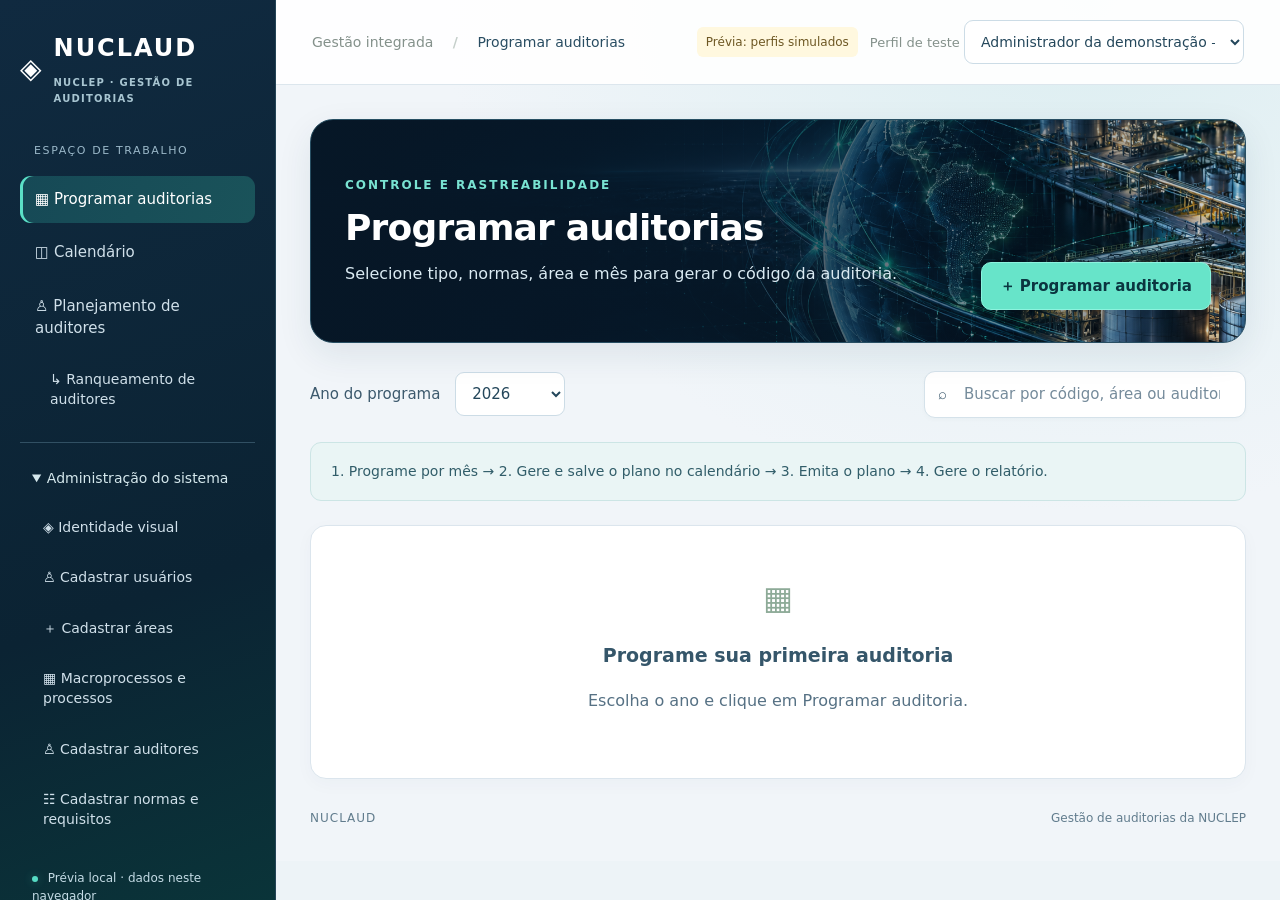
==== commit 0cb31bd9: "Update NUCLAUD demo from 1d63228f4fd78e1d8a77bf6adcdb0e5c8a5aec61" ====
--- a/index.html
+++ b/index.html
@@ -48,6 +48,38 @@
 #process-register input[type=checkbox],#fields .process-norm-group input[type=checkbox]{flex:0 0 16px;min-width:0;width:16px;height:16px;margin:2px 0 0;padding:0}#process-register .process-norm-group label,#fields .process-norm-group label{display:flex!important;flex-direction:row!important;justify-content:flex-start;align-items:flex-start;gap:8px;text-align:left;width:100%;margin-left:0}#process-register .process-required,#fields .process-required{margin-left:0;padding-left:0;border-left:0}.process-required .requirement-options{padding:8px 0}.process-norm-group{min-width:0;text-align:left}
 
 #logo-preview{display:block;padding:20px 0;min-height:80px}#logo-preview img{display:block;max-width:300px;max-height:120px;object-fit:contain}.doc-logo{max-width:42mm;max-height:18mm;object-fit:contain;margin-right:8mm}
+
+.calendar-norm-field{min-width:260px;max-width:600px;flex:1}.calendar-norm-field details{background:white;border:1px solid #dbe3df;border-radius:5px}.calendar-norm-field summary{cursor:pointer;padding:12px;line-height:1.5}.calendar-norm-field .multi-options label{justify-content:flex-start;gap:8px}.calendar-filter{align-items:flex-end}.calendar-norm-field input[type=checkbox]{width:16px;flex:0 0 16px}
+</style><style>/* Screen styling only: printed documents keep their own layout. */
+@media screen {
+ :root{font-family:'DM Sans',system-ui,-apple-system,BlinkMacSystemFont,'Segoe UI',sans-serif;font-size:16px;color:#203d50;background:#edf3f7}
+ body{background:radial-gradient(ellipse at 85% 0,#dceef1 0,transparent 42%),#f1f5f9;line-height:1.5}
+ aside{width:276px;padding:30px 20px;background:linear-gradient(160deg,#102a40,#0b2333 65%,#0a3439);border-right:1px solid #244456;color:#d3e3ec}
+ .brand{gap:12px;align-items:center}.brand>span{font-size:24px;letter-spacing:2px}.brand small{font-size:10px;letter-spacing:1.2px;line-height:1.6;color:#a8c5d1}
+ .nav-label{font-size:11px;letter-spacing:1.6px;margin:36px 14px 16px;color:#9bb8c9}
+ nav button{font-size:15px;line-height:1.45;padding:13px 15px;margin:6px 0;color:#d0e0ea;border-radius:11px;transition:background .15s,box-shadow .15s}
+ nav button:hover{background:#ffffff0d;color:#fff}nav button.active{background:linear-gradient(110deg,#164956,#1a535a);box-shadow:inset 3px 0 #5be0c7;color:#fff}
+ nav button.subnav{font-size:14px;padding-left:30px}#admin-menu{border-color:#315063;margin-top:20px;padding-top:15px}#admin-menu>summary{font-size:14px;color:#d5e8ed;padding:10px 12px}#admin-menu button{font-size:14px;padding:12px 15px 12px 23px}
+ .sidebar-bottom{font-size:12px;color:#c4dbe5;margin:28px 12px 0}.sidebar-bottom small{font-size:11px;color:#9bb8c9;line-height:1.6}.dot{background:#56dbc4;box-shadow:0 0 10px #56dbc455}
+ main{margin-left:276px}header{min-height:80px;height:auto;padding:20px 36px;background:#ffffffed;border-bottom:1px solid #dce6ed;font-size:14px;gap:18px}#breadcrumb{color:#294d62}.identity-controls{gap:12px;font-size:14px}.identity-controls label{font-size:13px}.identity-controls select{font-size:14px;max-width:280px}.demo-label{font-size:12px;color:#6d5723;background:#fff8df;padding:6px 9px;border-radius:6px}
+ .content{padding:34px;max-width:1660px}.heading{position:relative;isolation:isolate;min-height:224px;padding:32px 34px;border:1px solid #284f63;border-radius:23px;overflow:hidden;color:#fff;background-color:#0a2639;background-image:linear-gradient(90deg,rgba(7,24,40,.94),rgba(7,24,40,.76) 48%,rgba(7,24,40,.14)),url('[data-uri]